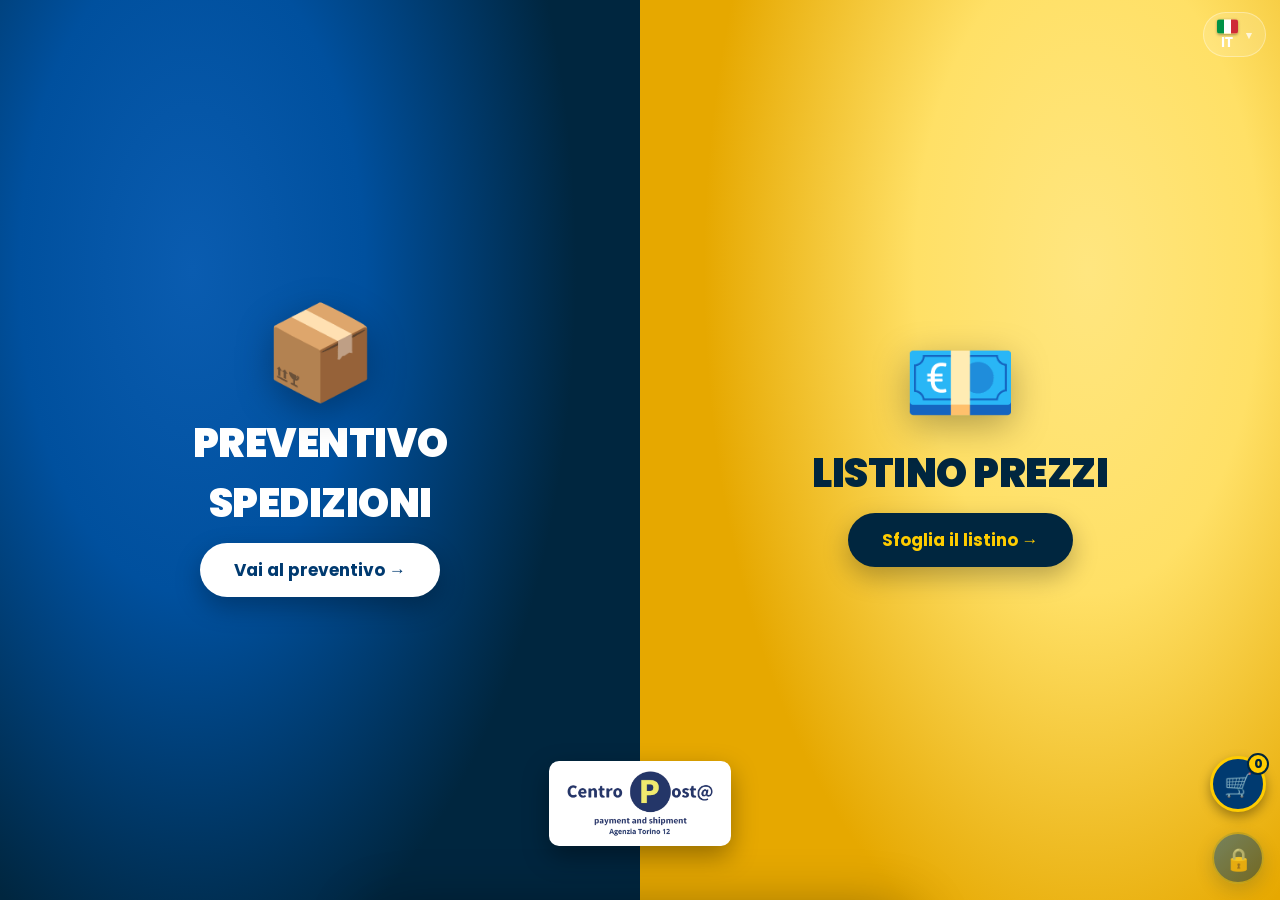
==== index.html @ 1e7feeb7 "Add files via upload" ====
<!DOCTYPE html>
<html lang="it">
<head>
<meta charset="UTF-8">
<meta name="cp-build" content="v54-popup-stampa-salva">
<meta name="viewport" content="width=device-width, initial-scale=1,viewport-fit=cover">
<link rel="preconnect" href="https://fonts.googleapis.com">
<link rel="preconnect" href="https://fonts.gstatic.com" crossorigin>
<link rel="preconnect" href="https://www.sandbox.paypal.com">
<link rel="dns-prefetch" href="https://www.sandbox.paypal.com">
<link rel="preconnect" href="https://cdnjs.cloudflare.com">
<link rel="dns-prefetch" href="https://cdnjs.cloudflare.com">
<link rel="icon" type="image/png" href="[data-uri]">
<link rel="apple-touch-icon" href="[data-uri]">
<link rel="manifest" href="data:application/manifest+json,%7B%22name%22%3A%20%22Preventivo%20Spedizione%20-%20Centro%20Post%40%22%2C%20%22short_name%22%3A%20%22Preventivo%22%2C%20%22start_url%22%3A%20%22.%22%2C%20%22display%22%3A%20%22standalone%22%2C%20%22background_color%22%3A%20%22%23003A70%22%2C%20%22theme_color%22%3A%20%22%23003A70%22%2C%20%22icons%22%3A%20%5B%7B%22src%22%3A%20%22data%3Aimage/png%3Bbase64%2CiVBORw0KGgoAAAANSUhEUgAAAgAAAAIACAYAAAD0eNT6AAANuklEQVR4nO3dPXYjxxmF4YYOF2HPDhw7m7UodKzDyIEXoMARj2KHXstkE3sHirwHOuDAImZAEuifqq/qPs8KupuHvC%2BqodFpoa7Pj8%2B9LwFgky9Pp96XwHV%2BMD0ZeCCdQOjGg2/F2APcRhQ04SEfxeAD7EMQHMJD3YvBB2hDEOzCQ9zC6AP0JQZW8%2BDuZfQBahIDd/GwbmH0AcYiBj7kAb3H8AOMTQi8yYP5ntEHmJMYuOBhnBl%2BgAxCYFkWAWD4AVKFh0DuzRt%2BAJYlNgTybtrwA3BNWAjk3KzhB%2BAWISEw/00afgDWmDwEfup9AYcy/gCsNfmGzFk3k//QAGhswtOA%2BU4AjD8Ae5twW%2BYpmgl/OAAUNMlpwBwnAMYfgFYm2ZyxK2aSHwIAgxr4NGDcEwDjD0BvA2/RmAEw8AMHYDKDbtJYRxeDPmQAQgz0SmCcEwDjD0B1A23VGAEw0AMFINwgm1U/AAZ5kADwfwNsV913FQM8PAD4UNHvBdQ8ATD%2BAMyi6KbVC4CiDwoAViu4bbUCoOADAoBdFNu4OgFQ7MEAwO4KbV2NACj0QADgUEU2r38AFHkQANBMge3rGwAFHgAAdNF5A/sFgPEHIF3HLewTAMYfAF502sT2AWD8AeBSh23s/yVAAKC5tgHg0z8AXNd4I9sFgPEHgPc13Mo2AWD8AeA2jTbz%2BAAw/gBwnwbb6UuAABDo2ADw6R8A1jl4Q48LAOMPANscuKXHBIDxB4B9HLSpvgMAAIH2DwCf/gFgXwds674BYPwB4Bg7b6xXAAAQaL8A8OkfAI6149buEwDGHwDa2GlzvQIAgEDbA8CnfwBoa4ft3RYAxh8A%2Bti4wV4BAECg9QHg0z8A9LVhi50AAECgdQHg0z8A1LByk50AAECg%2BwPAp38AqGXFNjsBAIBA9wWAT/8AUNOdG%2B0EAAAC3R4APv0DQG13bLUTAAAIdFsA%2BPQPAGO4cbOdAABAIAEAAIE%2BDgDH/wAwlhu22wkAAAR6PwB8%2BgeAMX2w4U4AACCQAACAQG8HgON/ABjbO1vuBAAAAgkAAAh0PQAc/wPAHN7YdCcAABBIAABAoB8DwPE/AMzlyrY7AQCAQAIAAAIJAAAIdBkA3v8DwJy%2B23gnAAAQSAAAQCABAACB/ggA7/[base64]//x796XwEaf/vXP3pdwk9//[base64]//tfQnADZwAAEAgAQAAgQQAAAQSAAAQSAAAQCABAACBBAAABBIAABBIAABAIAEAAIEEAAAEEgAAEEgAAEAgAQAAgQQAAAQSAAAQSAAAQCABAACBBAAABBIAABBIAABAIAEAAIEEAAAEEgAAEEgAAEAgAQAAgQQAAAQSAAAQSAAAQKCH3hcAF/763PsK9vP11PsKAN7kBIA6Zhr/ZXm5n9nuCZiGAKC/2Ydy5nsDhiUAoAURABQjAOgraRiT7hUoTwDQT%[base64]%2Bvp95X0F7iPQMlCQAACCQA6CvpE3HSvQLlCQD6SxjGhHsEhiIAqGHmgZz53oBhCQDqmG0ov57muydgGg%2B9LwAuGEyAJpwAAEAgAQAAgQQAAAQSAAAQSAAAQCABAACBBAAABBIAABBIAABAIAEAAIEEAAAEEgAAEEgAAEAgARDk9Mtj70sAivN3IocAAIBAAgAAAgmAMI73gLf4%2B5BFAABg/AMJgEB%2B0QEQAKFEAHDm70EmARDMLz3g70AuARDOLz/k8vufTQDgjwCEOf3y6PceAcALfxAgg99zzk7L58fn3hdBTc%2B/PfW%2BBGAHRp9rBAAABPIKAAACCQAACCQAACCQAACAQAIAAAIJAAAIJAAAIJAAAIBAD70vAPjmy9Nfel9CE58f/9P7EgD/EiCslzLY1QkKWEUAwLIY8zSiAQQAkzPsbCEUmJgAYGwGnp4EAgMTANRn5BmROKA4AUAdhp4EwoAiBAD9GHwQBHQjAGjH4MPHBAGNCACOY/BhO0HAQQQA%2BzP8sD8hwM4EAPsx/HA8IcBOBADbGX5oTwiwkf8bINsYf%2BjD7x4bCQDW8wcI%2BvI7yAYCAAACCQAACCQAWM%2BXkKAvv4NsIADYxh8g6MPvHhv5zwDZjy8kwfEMPzsRAOxPCMD%2BDD87EwAcRwjAdoafgwgA2hEE8DGDTyMCgH4EARh8uhEA1CEISGDwKUIAUJ8wYESGnuIEAGMTB/Rk5BmYAGBuAoEtDDwTEwCwLEIhjWEHAQCriYYajDmsIgCgipSgMNhQggAAgED%[base64]%2BLQAAyPBt850AAEAgAQAAgQQAAAQSAAAQ6I8A8EVAAJjbq613AgAAgQQAAAQSAAAQ6DIAfA8AAOb03cY7AQCAQAIAAAIJAAAI9GMA%[base64]%2BNm7w9hMAEQAAbe2wvV4BAECgfQLAKQAAtLHT5u53AiACAOBYO26tVwAAEGjfAHAKAADH2Hlj9z8BEAEAsK8DttUrAAAIdEwAOAUAgH0ctKnHnQCIAADY5sAtPfYVgAgAgHUO3lDfAQCAQMcHgFMAALhPg%2B1scwIgAgDgNo02s90rABEAAO9ruJVtvwMgAgDgusYb6UuAABCofQA4BQCASx22sc8JgAgAgBedNrHfKwARAEC6jlvY9zsAIgCAVJ03sP%2BXAEUAAGkKbF//AFiWEg8CAJoosnk1AmBZyjwQADhMoa2rEwDLUurBAMCuim1crQBYlnIPCAA2K7ht9QJgWUo%2BKABYpeimlbyoC58fn3tfAgDcrejwn9U8AXit%2BAMEgB8MsF31A2BZhniQALAsyzCbNUYALMswDxSAYANt1TAXesH3AgCoZKDhPxvnBOC1AR80AJMadJPGDIBlGfaBAzCRgbdo2Au/4JUAAC0NPPxn454AvDbBDwKAQUyyOVPcxAWnAQAcYZLhP5vjBOC1yX5AABQw4bZMd0MXnAYAsMWEw3823wnAaxP/4AA42OQbMvXNXXAaAMAtJh/%2Bs4ibvCAEALgmZPjPom72ghAAYFnihv8s8qYvCAGATKHDfxZ98xeEAECG8OE/8xC%2BJwQA5mT4L3gY7xEDAGMz%2Bm/yYG4hBADGYvg/5AHdSwwA1GT07%2BJhbSEGAPoy%2Bqt5cHsRAwBtGP1deIhHEQQA%2BzD4h/BQWxEEALcx%2BE14yD2JAiCdse/Gg69MIACjM/Bl/Q9J30rEwzvEqgAAAABJRU5ErkJggg%3D%3D%22%2C%20%22sizes%22%3A%20%22512x512%22%2C%20%22type%22%3A%20%22image/png%22%2C%20%22purpose%22%3A%20%22any%22%7D%5D%7D">
<meta name="theme-color" content="#003A70">
<meta name="mobile-web-app-capable" content="yes">
<meta name="apple-mobile-web-app-capable" content="yes">
<meta name="apple-mobile-web-app-status-bar-style" content="black-translucent">
<link href="https://fonts.googleapis.com/css2?family=Poppins:wght@400;600;700;800;900&family=Lato:ital,wght@0,400;0,700;0,900;1,400&display=swap" rel="stylesheet">
<title>Preventivo spedizione – Centro Post@ di Giuliani Enrico</title>
<style>
:root{--blu:#003A70;--blu2:#00509E;--blu-scuro:#00263F;--giallo:#FFCC00;--giallo2:#FFE066;--giallo-chiaro:#FFF9E0;--ok:#0f9d58;--bad:#d93025;--grigio:#f0f2f5;--testo:#1c2833;--ombra:0 8px 28px rgba(0,38,63,.10);--raggio:18px}
*{box-sizing:border-box;font-family:"Lato","Segoe UI",-apple-system,BlinkMacSystemFont,Roboto,Arial,sans-serif}
body{margin:0;background:var(--grigio);color:var(--testo);min-height:100vh}
body::before{content:"";position:fixed;inset:-25%;z-index:-1;background:
 radial-gradient(38% 42% at 18% 22%,rgba(0,80,158,.20),transparent 70%),
 radial-gradient(34% 38% at 82% 12%,rgba(255,204,0,.30),transparent 70%),
 radial-gradient(42% 46% at 78% 82%,rgba(0,58,112,.16),transparent 70%),
 radial-gradient(30% 34% at 12% 85%,rgba(255,224,102,.28),transparent 70%);
 filter:blur(60px);animation:aurora 26s ease-in-out infinite alternate}
@keyframes aurora{from{transform:translate(0,0) rotate(0deg) scale(1)}to{transform:translate(3%,2%) rotate(4deg) scale(1.06)}}
@media(prefers-reduced-motion:reduce){body::before{animation:none}}
header{background:linear-gradient(135deg,var(--blu2) 0%,var(--blu-scuro) 100%);color:#fff;padding:30px 20px 26px;text-align:center;position:relative;overflow:hidden;border-bottom:5px solid var(--giallo)}
header::after{content:"";position:absolute;bottom:-40px;right:-40px;width:180px;height:180px;background:rgba(255,204,0,.12);border-radius:50%}
header::before{content:"";position:absolute;top:-60px;left:-30px;width:150px;height:150px;background:rgba(255,255,255,.05);border-radius:50%}
header h1{margin:0;font-size:clamp(20px,5vw,30px);letter-spacing:-.5px;font-weight:900;position:relative;font-family:"Poppins","Lato",sans-serif}

header .sub{color:var(--giallo);font-weight:700;font-size:13.5px;margin-top:5px;position:relative}
header .addr{font-size:12px;color:#c9d9ea;margin-top:7px;position:relative}
/* ═══ Menu a tendina lingue con bandiere SVG ═══ */
.langbar:has(.langmenu.open){z-index:50}
.langdrop{position:relative}
.langdrop-btn{display:flex;align-items:center;gap:8px;background:rgba(255,255,255,.14);border:1.5px solid rgba(255,255,255,.35);border-radius:999px;padding:6px 13px;cursor:pointer;color:#fff;font:700 13px "Poppins","Lato",sans-serif;letter-spacing:.4px;transition:background .15s}
.langdrop-btn:hover,.langdrop-btn:focus-visible{background:rgba(255,255,255,.3);outline:none}
.langdrop-btn svg{width:21px;height:15px;border-radius:3px;box-shadow:0 1px 3px rgba(0,0,0,.35);display:block;flex:none}
.langdrop-btn b{font-weight:800}
.langdrop-caret{font-size:11px;opacity:.75;transition:transform .15s}
.langdrop-btn[aria-expanded="true"] .langdrop-caret{transform:rotate(180deg)}
.langmenu{position:fixed;display:none;min-width:180px;background:#fff;border-radius:14px;box-shadow:0 14px 34px rgba(0,0,0,.30);padding:6px;flex-direction:column;gap:2px;z-index:9999}
.langmenu.open{display:flex;animation:langPop .16s ease}
@keyframes langPop{from{opacity:0;transform:translateY(-6px)}to{opacity:1;transform:none}}
@media(prefers-reduced-motion:reduce){.langmenu.open{animation:none}}
.langopt{display:flex;align-items:center;gap:10px;width:100%;padding:9px 10px;border:none;background:transparent;border-radius:10px;cursor:pointer;text-align:left;transition:background .12s;font-family:"Lato",sans-serif}
.langopt:hover{background:var(--grigio)}
.langopt svg{width:21px;height:15px;border-radius:3px;box-shadow:0 1px 3px rgba(0,0,0,.2);display:block;flex:none}
.langopt b{font:800 12px "Poppins","Lato",sans-serif;color:var(--blu);width:22px}
.langopt span{flex:1;font-size:13px;font-weight:600;color:#5a7a99}
.langopt.on{background:var(--giallo-chiaro);box-shadow:inset 0 0 0 1.5px var(--giallo)}
/* ═══ Intro animata: sipario (logo HD, tempi lunghi) ═══ */
#introOverlay{position:fixed;inset:0;z-index:100000;pointer-events:none}
#introOverlay .sipario{position:absolute;top:0;bottom:0;width:50.5%}
#introOverlay .sx{left:0;background:linear-gradient(135deg,var(--blu2),var(--blu-scuro));animation:sipSx 1.3s cubic-bezier(.72,0,.18,1) 1.8s forwards}
#introOverlay .dx{right:0;background:linear-gradient(225deg,var(--giallo2),var(--giallo));animation:sipDx 1.3s cubic-bezier(.72,0,.18,1) 1.8s forwards}
@keyframes sipSx{to{transform:translateX(-103%)}}
@keyframes sipDx{to{transform:translateX(103%)}}
#introOverlay .sipario-logo{position:absolute;top:50%;left:50%;width:min(400px,76vw);height:auto;background:#fff;border-radius:20px;padding:16px 22px;box-shadow:0 18px 50px rgba(0,0,0,.45);opacity:0;animation:sipLogo 3s cubic-bezier(.2,.7,.3,1) .05s forwards}
@keyframes sipLogo{
  0%{opacity:0;transform:translate(-50%,-47%) scale(.88)}
  14%{opacity:1;transform:translate(-50%,-50%) scale(1)}
  60%{opacity:1;transform:translate(-50%,-50%) scale(1)}
  100%{opacity:0;transform:translate(-50%,-59%) scale(.94)}
}
#introOverlay.sipario-fine{opacity:0;transition:opacity .01s linear 3.15s}
.wrap{max-width:880px;margin:20px auto;padding:0 14px}
.card{position:relative;background:rgba(255,255,255,.82);backdrop-filter:blur(18px);-webkit-backdrop-filter:blur(18px);border-radius:var(--raggio);padding:22px;margin-bottom:18px;box-shadow:var(--ombra);border:1px solid rgba(255,255,255,.7);animation:fadeUp .45s cubic-bezier(.2,.8,.3,1) both;transition:transform .2s ease,box-shadow .2s ease}
.card:hover{transform:translateY(-2px);box-shadow:0 14px 36px rgba(0,38,63,.14)}
.card:has(.suggbox:not(.hidden)),.card.sugg-on{z-index:60}
.card:hover:not(:has(.suggbox:not(.hidden))):not(.sugg-on){z-index:2}
@keyframes fadeUp{from{opacity:0;transform:translateY(10px)}to{opacity:1;transform:none}}
h2{font-size:19px;color:var(--blu);margin:0 0 16px;font-weight:800;display:flex;align-items:center;gap:10px;letter-spacing:-.2px;font-family:"Poppins","Lato",sans-serif}
h2::before{content:"";width:12px;height:24px;background:linear-gradient(160deg,var(--giallo2) 0%,var(--giallo) 55%,#f5b800 100%);border-radius:7px;flex:none;box-shadow:0 3px 8px rgba(245,184,0,.45)}
.step{font-size:11px;color:#8aa0b8;font-weight:800;text-transform:uppercase;letter-spacing:1px;margin-bottom:6px}
.mode{display:flex;gap:10px;background:var(--grigio);padding:6px;border-radius:16px}
.mode button{flex:1;padding:14px 8px;border:none;border-radius:12px;background:transparent;font-size:15px;font-weight:700;cursor:pointer;font-family:"Poppins","Lato",sans-serif;color:#5a7a99;transition:all .2s ease}
.mode button small{font-weight:500;font-size:11px;color:inherit;opacity:.75}
.mode button.on{background:#fff;color:var(--blu);box-shadow:0 3px 10px rgba(0,38,63,.14);transform:translateY(-1px)}
.mode button:not(.on):hover{color:var(--blu)}
label.lbl{font-size:12.5px;font-weight:700;display:block;margin-bottom:5px;color:#486a8a}
select,input[type=text],input[type=tel],input[type=email],input[type=number],textarea{width:100%;padding:12px 14px;border:1.5px solid #d4e0ec;border-radius:12px;font-size:16px;background:#fbfdff;transition:border .15s ease,box-shadow .15s ease;color:var(--testo)}
select:focus,input:focus,textarea:focus{outline:none;border-color:var(--blu2);box-shadow:0 0 0 4px rgba(0,80,158,.12);background:#fff}
.field{margin-bottom:14px}
table{border-collapse:separate;border-spacing:0;width:100%;font-size:13px;margin-top:10px;border-radius:12px;overflow:hidden;border:1px solid #e3ebf3}
th{background:var(--blu);color:#fff;padding:9px 6px;font-size:11.5px;font-weight:700;letter-spacing:.3px;font-family:"Poppins","Lato",sans-serif}
td{border-bottom:1px solid #eef3f8;padding:6px;text-align:center;background:#fff}
tr:nth-child(even) td{background:#f8fbfe}
tr:last-child td{border-bottom:none}
td input,td select{width:70px;padding:7px;border:1.5px solid #d4e0ec;border-radius:9px;text-align:center;font-size:13px;background:var(--giallo-chiaro)}
td input:focus,td select:focus{border-color:var(--blu2);box-shadow:0 0 0 3px rgba(0,80,158,.10)}
td.selc select{width:auto;background:#fff}
.addrow{background:linear-gradient(135deg,var(--blu2),var(--blu));color:#fff;border:none;padding:11px 20px;border-radius:999px;cursor:pointer;font-size:14px;font-weight:700;font-family:"Poppins","Lato",sans-serif;margin-top:12px;box-shadow:0 4px 12px rgba(0,58,112,.25);transition:transform .15s ease,box-shadow .15s ease}
.addrow:hover{transform:translateY(-2px);box-shadow:0 7px 16px rgba(0,58,112,.3)}
.num{font-variant-numeric:tabular-nums;white-space:nowrap}
.pricebox{background:linear-gradient(135deg,var(--blu2) 0%,var(--blu-scuro) 100%);color:#fff;border-radius:22px;padding:30px 22px 26px;text-align:center;margin-top:8px;position:relative;overflow:hidden;box-shadow:0 20px 55px rgba(0,58,112,.45),0 0 0 3px var(--giallo),0 0 34px rgba(255,204,0,.35)}
.pricebox::before{content:"";position:absolute;top:-50%;left:-15%;width:70%;height:200%;background:linear-gradient(105deg,transparent 40%,rgba(255,255,255,.08) 50%,transparent 60%)}
.pricebox .prezzo{font-size:clamp(42px,11vw,64px);font-weight:800;font-family:"Poppins","Lato",sans-serif;color:var(--giallo);text-shadow:0 4px 18px rgba(0,0,0,.35);position:relative;letter-spacing:-1px;line-height:1.05;transition:transform .2s ease}
.pricebox .iva{font-size:13px;color:#c9d9ea;margin-top:8px;position:relative}
.ivatag{display:inline-block;background:rgba(255,204,0,.16);border:1px solid rgba(255,204,0,.5);color:var(--giallo);font-size:12px;font-weight:700;font-family:"Poppins","Lato",sans-serif;padding:4px 14px;border-radius:999px;margin-bottom:10px;letter-spacing:.3px}
.pricebox>div:first-child{font-size:13px;color:#c9d9ea;position:relative}
.warn{background:#fdecea;color:var(--bad);font-weight:700;padding:13px 15px;border-radius:12px;margin-top:10px;font-size:14px;border-left:5px solid var(--bad)}
.note{font-size:12.5px;color:#7d93a9;margin-top:10px;line-height:1.6}
.grid2{display:grid;grid-template-columns:1fr 1fr;gap:12px}
.grid31{display:grid;grid-template-columns:2.4fr 1fr 1.2fr;gap:12px}
@media(max-width:600px){.grid31{grid-template-columns:1.4fr .8fr 1fr}}
.picktoggle{display:flex;gap:8px;background:var(--grigio);padding:5px;border-radius:14px}
.picktoggle button{flex:1;border:none;background:transparent;padding:11px 8px;border-radius:10px;font-size:13.5px;font-weight:700;cursor:pointer;color:#5a7a99;font-family:"Poppins","Lato",sans-serif;transition:all .2s}
.picktoggle button.on{background:#fff;color:var(--blu);box-shadow:0 3px 10px rgba(0,38,63,.14)}
.pickinfo{background:#eef4fb;border-left:4px solid var(--blu2);border-radius:10px;padding:10px 14px;font-size:13px;margin-top:4px;line-height:1.55}
.formsec{font-size:12px;font-weight:800;color:var(--blu);text-transform:uppercase;letter-spacing:.6px;margin:16px 0 10px;display:flex;align-items:center;gap:7px}
.formsec:first-of-type{margin-top:2px}
.formsec::before{content:"";width:9px;height:9px;border-radius:50%;background:var(--giallo);box-shadow:0 2px 5px rgba(245,184,0,.5)}
.send{display:flex;gap:10px;flex-wrap:wrap;margin-top:16px}
.send a,.send button{flex:1;min-width:200px;text-align:center;text-decoration:none;padding:16px;border-radius:999px;font-size:16px;font-weight:700;font-family:"Poppins","Lato",sans-serif;cursor:pointer;border:none;transition:transform .18s ease,box-shadow .18s ease;position:relative;overflow:hidden}
.send a:hover,.send button:hover{transform:translateY(-3px) scale(1.01)}
.send a::after{content:"";position:absolute;top:0;left:-80%;width:50%;height:100%;background:linear-gradient(105deg,transparent,rgba(255,255,255,.45),transparent);transform:skewX(-20deg);transition:left .5s ease}
.send a:hover::after{left:130%}
.btn-wa{background:linear-gradient(135deg,#2ee06f,#1eb356);color:#fff;box-shadow:0 5px 14px rgba(30,179,86,.35)}
.btn-mail{background:linear-gradient(135deg,var(--giallo2),var(--giallo));color:var(--blu-scuro);box-shadow:0 5px 14px rgba(255,204,0,.4)}

footer{font-size:11.5px;color:#8aa0b8;padding:14px 4px 34px;text-align:center;line-height:1.7}
.hidden{display:none}
.detect{margin-top:10px;padding:12px 15px;border-radius:12px;font-size:14px;font-weight:700;display:flex;align-items:center;gap:8px}
.detect.ok{background:#e6f6ee;color:var(--ok);border-left:5px solid var(--ok)}
.detect.warnb{background:#fdecea;color:var(--bad);border-left:5px solid var(--bad)}
.sugg{position:relative}
.suggbox{position:absolute;top:calc(100% + 4px);left:0;right:0;z-index:50;background:#fff;border:1.5px solid #d4e0ec;border-radius:14px;box-shadow:0 14px 34px rgba(0,38,63,.18);max-height:280px;overflow-y:auto;text-align:left;overflow-x:hidden}
.suggbox button{display:block;width:100%;padding:11px 16px;border:none;background:#fff;text-align:left;font-size:14.5px;cursor:pointer;border-bottom:1px solid #f0f4f8;color:var(--testo)}
.suggbox button:last-child{border-bottom:none}
.suggbox button:hover,.suggbox button.active{background:var(--giallo-chiaro)}
.suggbox .z{float:right;font-size:11.5px;color:#7d93a9;font-weight:700}
.suggbox .hl{color:var(--blu2);font-weight:800}
#tbNaz,#tbInt{overflow-x:auto;-webkit-overflow-scrolling:touch}
#tbNaz table,#tbInt table{min-width:560px}
input,select,textarea{font-size:16px}
.sticky-lab{font-size:11px;color:#7d93a9;font-weight:700;line-height:1.15;flex:none}
.sticky-lab b{font-size:21px;color:var(--blu);font-weight:800;letter-spacing:-.3px;font-family:"Poppins","Lato",sans-serif}
.sticky-wa{flex:1;text-align:center;text-decoration:none;background:linear-gradient(135deg,#2ee06f,#17a74c);color:#fff;font-weight:700;font-size:15px;font-family:"Poppins","Lato",sans-serif;padding:14px 10px;border-radius:999px;box-shadow:0 6px 16px rgba(23,167,76,.4)}
@media(max-width:600px){
  .grid2{grid-template-columns:1fr}
  header h1{font-size:18px}
  .wrap{margin:12px auto;padding:0 10px}
  .card{padding:16px 13px;border-radius:15px}
  h2{font-size:15.5px}
  .mode button{font-size:13.5px;padding:12px 6px}
  .pricebox{padding:20px 12px}
  .pricebox .prezzo{font-size:36px}
  .send a,.send button{min-width:100%;padding:16px;font-size:16.5px}
  table{font-size:12px}
  th,td{padding:6px 4px}
  td input,td select{width:58px;font-size:12px;padding:6px 3px}
}

.wstep{display:none}
.wstep.on{display:block;animation:fadeUp .4s ease both}
.wizbar{position:sticky;top:0;z-index:40;display:flex;gap:6px;background:rgba(255,255,255,.94);backdrop-filter:blur(14px);-webkit-backdrop-filter:blur(14px);padding:10px 12px;box-shadow:0 2px 10px rgba(0,38,63,.10)}
.wiz-item{flex:1;display:flex;align-items:center;justify-content:center;gap:6px;padding:8px 2px;border-radius:12px;font-size:11.5px;font-weight:700;color:#8aa0b8;cursor:pointer;font-family:"Poppins","Lato",sans-serif;border:1.5px solid transparent;transition:all .2s}
.wiz-item em{font-style:normal}
.wiz-item span{width:20px;height:20px;border-radius:50%;background:#e3ebf3;color:#8aa0b8;display:inline-flex;align-items:center;justify-content:center;font-size:10.5px;flex:none}
.wiz-item.cur{color:var(--blu);border-color:var(--giallo);background:#fff}
.wiz-item.cur span{background:var(--giallo);color:var(--blu-scuro);font-weight:900}
.wiz-item.done{color:var(--ok)}
.wiz-item.done span{background:var(--ok);color:#fff}
.wiznav{display:flex;justify-content:space-between;gap:10px;margin-top:18px}
.wiznav button{border:none;border-radius:999px;padding:13px 26px;font-size:15px;font-weight:800;cursor:pointer;font-family:"Poppins","Lato",sans-serif;transition:transform .18s ease,box-shadow .18s ease}
.wiznav button:hover{transform:translateY(-2px)}
.wnext{background:linear-gradient(135deg,var(--giallo2),var(--giallo));color:var(--blu-scuro);box-shadow:0 5px 14px rgba(255,204,0,.4);margin-left:auto}
.wback{background:#fff;color:var(--blu);border:2px solid var(--blu)!important}
.s4price{background:#eef4fb;border-left:4px solid var(--blu2);border-radius:10px;padding:10px 14px;font-size:14px;margin-bottom:14px}
.s4price b{color:var(--blu);font-size:19px;font-family:"Poppins","Lato",sans-serif}
#wizToast{position:fixed;left:50%;transform:translateX(-50%);bottom:96px;z-index:120;background:var(--bad);color:#fff;padding:12px 24px;border-radius:999px;font-size:14px;font-weight:700;box-shadow:0 8px 24px rgba(0,0,0,.3);display:none;max-width:92%;text-align:center}
@media(min-width:761px){#wizToast{bottom:30px}}
@media(max-width:480px){.wiz-item em{display:none}.wiz-item span{width:24px;height:24px;font-size:11.5px}}
@media print{.wstep{display:none!important}.wizbar,.wiznav,#wizToast,.s4price{display:none!important}}
@page{size:A4;margin:8mm}
#invoice{display:none}
@media print{
  body::before{display:none!important}
  body::after{display:none!important}
  header,.wrap .card,footer,.wizbar,.wiznav,.suggbox,#wizToast,.no-print{display:none!important}
  html,body{background:#fff!important}
  .wrap{margin:0;padding:0;max-width:none}
  #invoice *{color:#000!important}
  #invoice{display:flex;flex-direction:column;justify-content:space-between;color:#000;font-family:"Lato",Arial,sans-serif;font-size:10.5px;line-height:1.35;min-height:272mm;max-height:276mm}
  .inv-head{display:flex;justify-content:space-between;align-items:center;text-align:left;border-bottom:2px solid #000;padding-bottom:2px;margin-bottom:2px;gap:5mm}
  .inv-logo{height:21mm}
  .inv-headtxt{text-align:right}
  .inv-brand{font-size:19px;font-weight:900;letter-spacing:.5px}
  .inv-sub{font-size:10.5px;margin-top:2px}
  .inv-title{text-align:center;font-size:12px;font-weight:900;letter-spacing:2px;margin:2px 0 2px}
  .inv-meta{display:flex;justify-content:space-between;font-size:9px;margin-bottom:2px}
  .inv-block{margin:2px 0 0;font-size:9px}
  .inv-table{width:100%;border-collapse:collapse;font-size:9px;margin-top:1px}
  .inv-table th,.inv-table td{border:1px solid #000;padding:1.5px 4px;text-align:center}
  .inv-table th{background:#fff;color:#000;font-weight:800}
  .inv-totals{width:58mm;margin:4px 0 0 auto;border-collapse:collapse;font-size:9px}
  .inv-totals td{border:1px solid #000;padding:2px 6px}
  .inv-totals td:last-child{text-align:right;white-space:nowrap}
  .inv-grand td{font-weight:900;font-size:11px;background:#fff;border-top:2px solid #000}
  .inv-client{width:100%;border-collapse:collapse;font-size:8.5px;margin-top:0;page-break-inside:avoid}
  .inv-client td{border:1px solid #000;padding:1.5px 6px}
  .inv-cond{font-size:7px;margin-top:4px;border-top:1px solid #000;padding-top:2px;line-height:1.25}
  .inv-sign{display:flex;justify-content:space-between;gap:30mm;margin-top:0;page-break-inside:avoid}
  #invoice>*{page-break-inside:avoid}
  .inv-signbox{text-align:center;font-size:10.5px;font-weight:700}
  .inv-line{width:60mm;border-bottom:1px solid #000;margin-top:6mm}
}


.switch{position:relative;display:inline-block;width:46px;height:26px}
.switch input{opacity:0;width:0;height:0;position:absolute}
.switch .sl{position:absolute;inset:0;background:#cfd9e4;border-radius:999px;transition:background .2s;cursor:pointer}
.switch .sl::before{content:"";position:absolute;width:20px;height:20px;left:3px;top:3px;background:#fff;border-radius:50%;transition:transform .2s;box-shadow:0 1px 3px rgba(0,0,0,.35)}
.switch input:checked+.sl{background:var(--ok)}
.switch input:checked+.sl::before{transform:translateX(20px)}
.delrow{background:#fdecea;border:1px solid #f5c6c0;color:var(--bad);border-radius:8px;width:32px;height:32px;cursor:pointer;font-size:14px;line-height:1}
.delrow:hover{background:var(--bad);color:#fff}
th.delc{width:38px}
td.delc{padding:4px 2px}
@media(max-width:640px){
  #tbNaz,#tbInt{overflow:visible}
  #tbNaz table,#tbInt table{min-width:0;border:none}
  #tbNaz thead,#tbInt thead{display:none}
  #tbNaz tbody tr,#tbInt tbody tr{display:block;border:1.5px solid #d4e0ec;border-radius:16px;margin-bottom:12px;padding:8px 12px 12px;background:#fff;box-shadow:0 3px 10px rgba(0,38,63,.06)}
  #tbNaz tbody td,#tbInt tbody td{display:flex;align-items:center;justify-content:space-between;gap:12px;border:none;background:transparent!important;padding:6px 0;text-align:right}
  #tbNaz tbody td::before,#tbInt tbody td::before{content:attr(data-l);font-size:11px;font-weight:700;color:#486a8a;text-align:left;flex:none}
  #tbNaz td.cnum,#tbInt td.cnum{justify-content:flex-start;border-bottom:1.5px solid #eef3f8;margin-bottom:2px;padding-bottom:6px}
  #tbNaz td.cnum::before,#tbInt td.cnum::before{display:none}
  #tbNaz td.cnum b,#tbInt td.cnum b{font-size:14px;color:var(--blu)}
  #tbNaz td input,#tbInt td input{width:110px;padding:9px;font-size:15px}
  #tbNaz td.delc,#tbInt td.delc{justify-content:flex-end}
  #tbNaz td.delc::before,#tbInt td.delc::before{display:none}
}

.langbar{position:absolute;top:12px;right:14px;display:flex;gap:5px;z-index:5}
header{position:relative}
.langbtn{background:rgba(255,255,255,.14);border:1.5px solid transparent;border-radius:9px;font-size:16px;padding:4px 6px;cursor:pointer;line-height:1;transition:all .15s}
.langbtn:hover{background:rgba(255,255,255,.3)}
.langbtn.on{border-color:var(--giallo);background:rgba(255,255,255,.32);box-shadow:0 2px 6px rgba(0,0,0,.25)}
@media(max-width:480px){.langbar{top:8px;right:8px}.langbtn{font-size:13px;padding:3px 5px}}

/* ═══ HOME divisa (pagina unica) ═══ */
#pagina-home .home-logo{position:fixed;top:14px;left:50%;transform:translateX(-50%);z-index:30;background:#fff;border-radius:16px;padding:9px 18px;box-shadow:0 8px 26px rgba(0,0,0,.28);animation:homeLogoIn .5s .2s both;}
@keyframes homeLogoIn{from{opacity:0;transform:translate(-50%,-10px)}to{opacity:1;transform:translate(-50%,0)}}
#pagina-home .home-logo img{display:block;width:min(300px,46vw);height:auto;}
@media(max-width:640px){#pagina-home .home-logo{padding:6px 12px;top:8px}#pagina-home .home-logo img{width:128px}#pagina-home .home-half:first-of-type .home-inner{padding-top:110px}}
#pagina-home{display:flex;height:100vh;width:100%;overflow:hidden}
.home-half{flex:1;display:flex;align-items:center;justify-content:center;text-decoration:none;position:relative;overflow:hidden;transition:flex .35s cubic-bezier(.2,.7,.3,1);cursor:pointer}
.home-bg{position:absolute;inset:0;transition:transform .5s ease}
.home-half.blu .home-bg{background:radial-gradient(60% 80% at 30% 30%,#0a5cb0 0%,var(--blu2) 45%,var(--blu-scuro) 100%)}
.home-half.giallo .home-bg{background:radial-gradient(60% 80% at 70% 30%,#ffe680 0%,var(--giallo2) 45%,#e6a800 100%)}
.home-half:hover .home-bg{transform:scale(1.06)}
.home-half:hover{flex:1.25}
.home-inner{position:relative;text-align:center;color:#fff;padding:30px;max-width:420px;transition:transform .35s ease}
.home-half.giallo .home-inner{color:var(--blu-scuro)}
.home-half:hover .home-inner{transform:translateY(-8px)}
.home-ico{font-size:clamp(56px,9vw,92px);line-height:1;filter:drop-shadow(0 10px 18px rgba(0,0,0,.3))}
.home-half h2{font-size:clamp(24px,3.6vw,40px);font-weight:900;letter-spacing:-.5px;margin:18px 0 10px;color:inherit;display:block;justify-content:center}
.home-half h2::before{content:none}
.home-desc{font-size:clamp(14px,1.6vw,18px);opacity:.92;line-height:1.5;margin:0 0 26px;font-weight:400}
.home-cta{display:inline-block;font-family:"Poppins",sans-serif;font-weight:700;font-size:clamp(14px,1.5vw,17px);padding:14px 34px;border-radius:999px;background:#fff;color:var(--blu);box-shadow:0 10px 26px rgba(0,0,0,.28);transition:transform .2s}
.home-half.giallo .home-cta{background:var(--blu-scuro);color:var(--giallo)}
.home-half:hover .home-cta{transform:scale(1.06)}
.home-brandtag{position:absolute;top:0;left:0;right:0;text-align:center;padding:16px;font-family:"Poppins",sans-serif;font-weight:800;font-size:13px;letter-spacing:3px;z-index:5}
.home-half.blu .home-brandtag{color:rgba(255,255,255,.55)}
.home-half.giallo .home-brandtag{color:rgba(0,38,63,.45)}
@media(max-width:700px){#pagina-home{flex-direction:column}.home-half:hover{flex:1}.home-half:hover .home-bg{transform:none}}
@media print{#pagina-home,#pagina-listino{display:none!important}}
/* ═══ Listino (pagina unica) ═══ */
#pagina-listino{display:none;min-height:100vh;background:var(--grigio)}
#pagina-listino .wrap{max-width:1000px}
#pagina-listino td.zone{text-align:left;font-weight:700;color:var(--blu)}
.list-badge{display:inline-block;background:var(--giallo-chiaro);border:1px solid rgba(255,204,0,.6);color:var(--blu-scuro);font-size:12px;font-weight:700;padding:5px 14px;border-radius:999px;margin-bottom:12px}
.back{display:inline-block;font-family:"Poppins",sans-serif;font-weight:700;font-size:14px;color:var(--blu2);text-decoration:none;cursor:pointer}
a.back:hover{text-decoration:underline}

/* ═══ Catalogo servizi (scopato) ═══ */
#pagina-listino{--blue:#003A70; --blue2:#00509E; --ink:#1c2333; --muted:#5c6575;
    --bg:#f4f6fb; --card:#ffffff; --line:#e3e8f2; --accent:#FFCC00;}
#pagina-listino *{margin:0; padding:0; box-sizing:border-box;}
#pagina-listino{font-family:"Segoe UI", system-ui, -apple-system, Arial, sans-serif;
         background:var(--bg); color:var(--ink); line-height:1.45;}
#pagina-listino header{background:linear-gradient(135deg,var(--blue),var(--blue2)); color:#fff;
           padding:42px 20px 90px; text-align:center;}
#pagina-listino header h1{font-size:clamp(1.5rem,4vw,2.3rem); letter-spacing:.5px;}
#pagina-listino header p{opacity:.9; margin-top:8px; max-width:640px; margin-inline:auto;}
#pagina-listino .wrap{max-width:1150px; margin:0 auto; padding:0 18px;}
#pagina-listino .toolbar{position:sticky; top:0; z-index:50; background:rgba(244,246,251,.95);
              backdrop-filter:blur(6px); border-bottom:1px solid var(--line);
              margin:-52px auto 18px; border-radius:14px; padding:10px 14px 8px;
              box-shadow:0 8px 24px rgba(0,30,90,.12); max-width:1150px; width:calc(100% - 36px);}
#pagina-listino .search-row{display:flex; gap:10px; flex-wrap:wrap;}
#pagina-listino #q{flex:1 1 240px; padding:12px 16px; border:1px solid var(--line); border-radius:10px;
        font-size:1rem; outline:none;}
#pagina-listino #q:focus{border-color:var(--blue); box-shadow:0 0 0 3px rgba(0,51,153,.15);}
#pagina-listino .chips{display:flex; flex-wrap:wrap; gap:8px; margin-top:12px;}
/* FIX: categorie in riga singola scrollabile — la sticky bar resta compatta */
/* ═══ Menu a tendina filtri (icona funnel) ═══ */
#pagina-listino .filterbar{display:flex; gap:10px; align-items:stretch;}
#pagina-listino .search-row{flex:1; min-width:0; margin-bottom:0!important;}
#pagina-listino .filterdrop{position:relative; flex:none;}
#pagina-listino .filterbtn{position:relative; width:46px; height:46px; border-radius:14px; border:1.5px solid #d4e0ec; background:#fff; color:var(--blu); cursor:pointer; display:flex; align-items:center; justify-content:center; box-shadow:0 3px 10px rgba(0,38,63,.10); transition:border .15s ease, transform .15s ease, box-shadow .15s ease;}
#pagina-listino .filterbtn:hover{border-color:var(--blu2); transform:translateY(-1px); box-shadow:0 6px 14px rgba(0,58,112,.18);}
#pagina-listino .filterbtn[aria-expanded="true"]{border-color:var(--blu2); background:var(--giallo-chiaro);}
#pagina-listino .fdot{position:absolute; top:7px; right:7px; width:11px; height:11px; border-radius:50%; background:var(--giallo); border:2px solid #fff; box-shadow:0 0 0 1.5px #f5b800;}
#pagina-listino .filterpanel{display:none; position:absolute; top:calc(100% + 10px); right:0; width:min(320px, calc(100vw - 28px)); background:#fff; border-radius:16px; box-shadow:0 16px 40px rgba(0,38,63,.22); border:1px solid #e3ebf3; padding:12px; z-index:100;}
#pagina-listino .filterpanel.open{display:block; animation:filterPop .16s ease;}
#pagina-listino .filterpanel-title{display:flex; align-items:center; gap:8px; font:800 12px "Poppins","Lato",sans-serif; color:var(--blu); text-transform:uppercase; letter-spacing:.6px; padding:2px 4px 10px; border-bottom:1px solid #eef3f8; margin-bottom:8px;}
#pagina-listino .filterpanel .chips{display:flex; flex-direction:column; flex-wrap:nowrap; gap:4px; margin-top:0; max-height:min(60vh, 420px); overflow-y:auto; scrollbar-width:thin;}
#pagina-listino .filterpanel .chips::-webkit-scrollbar{width:4px;}
#pagina-listino .filterpanel .chips::-webkit-scrollbar-thumb{background:#c3d2e0; border-radius:4px;}
#pagina-listino .filterpanel .chip{display:flex; align-items:center; gap:10px; width:100%; padding:10px 12px; border-radius:12px; border:1.5px solid transparent; background:transparent; text-align:left; white-space:normal; line-height:1.25; transition:background .12s ease, border-color .12s ease;}
#pagina-listino .filterpanel .chip::before{content:""; width:14px; height:14px; border-radius:50%; border:2px solid #c3d2e0; flex:none; transition:all .15s ease;}
#pagina-listino .filterpanel .chip:hover{background:var(--grigio);}
#pagina-listino .filterpanel .chip.active{background:linear-gradient(135deg,var(--blu2),var(--blu-scuro)); border-color:var(--blu-scuro); color:#fff; font-weight:800; box-shadow:0 4px 12px rgba(0,38,63,.30);}
#pagina-listino .filterpanel .chip.active::before{border-color:#fff; background:radial-gradient(circle, var(--giallo) 0 4.5px, transparent 5.5px);}
#pagina-listino .filterpanel .chip.active:hover{background:linear-gradient(135deg,var(--blu2),var(--blu-scuro));}
@keyframes filterPop{from{opacity:0; transform:translateY(-6px)}to{opacity:1; transform:none}}
@media(prefers-reduced-motion:reduce){#pagina-listino .filterpanel.open{animation:none}}
#pagina-listino .chip{border:1px solid var(--line); background:#fff; color:var(--muted);
          padding:7px 14px; border-radius:999px; cursor:pointer; font-size:.85rem; transition:.15s;}
#pagina-listino .chip:hover{border-color:var(--blue); color:var(--blue);}
#pagina-listino .chip.active{background:var(--blue); border-color:var(--blue); color:#fff;}
#pagina-listino .chip.sub{font-size:.78rem; padding:5px 12px;}
#pagina-listino .group{margin-bottom:44px; scroll-margin-top:150px;}
#pagina-listino .group-head{display:flex; align-items:baseline; gap:12px; margin-bottom:4px;}
#pagina-listino .group-head h3{font-size:1.25rem; color:var(--blue);}
#pagina-listino .count{color:var(--muted); font-size:.85rem;}
#pagina-listino .grid{display:grid; grid-template-columns:repeat(auto-fill,minmax(255px,1fr)); gap:14px; margin-top:14px;}
#pagina-listino .card{background:var(--card); border:1px solid var(--line); border-radius:12px;
          padding:16px; display:flex; flex-direction:column; gap:8px; transition:.15s;}
#pagina-listino .card:hover{box-shadow:0 6px 18px rgba(0,30,90,.10); transform:translateY(-2px);}
#pagina-listino .tag{align-self:flex-start; font-size:.7rem; text-transform:uppercase; letter-spacing:.4px;
         background:#eef2ff; color:var(--blue); padding:3px 9px; border-radius:999px;}
#pagina-listino .card h4{font-size:1rem;}
#pagina-listino .card p{color:var(--muted); font-size:.87rem; flex:1;}
#pagina-listino .price{font-weight:700; color:var(--blue); font-size:1.1rem;}
#pagina-listino .price.ask{color:var(--muted); font-size:.9rem; font-weight:600;}
#pagina-listino .hidden{display:none !important;}
#pagina-listino #empty{text-align:center; color:var(--muted); padding:50px 0; display:none;}
#pagina-listino footer{background:var(--blue); color:#fff; text-align:center; padding:26px 16px; margin-top:40px;}
#pagina-listino footer small{opacity:.8;}
@media (max-width:600px) {#pagina-listino .grid{grid-template-columns:1fr 1fr;}}
#pagina-listino .card h4{font-size:.9rem;}
#pagina-listino .card{backdrop-filter:none;-webkit-backdrop-filter:none;animation:none;box-shadow:none;transform:none}
#pagina-listono{}


/* ═══ INTRO TABELLONE PARTENZE — unica modifica al file test 3 ═══ */
#introOverlay{background:#041e38}
#introOverlay::before{content:"";position:absolute;inset:14%;border:2px solid rgba(255,204,0,.5)}
#introOverlay::after{content:"";position:absolute;inset:calc(14% + 6px);border:1px solid rgba(255,204,0,.25)}
#introOverlay .sx,#introOverlay .dx{display:none!important}
#introOverlay .sipario-logo{display:none!important}
.sol-board{position:absolute;top:44%;left:50%;transform:translate(-50%,-50%);text-align:center;width:90vw}
.sol-l1{font:700 clamp(24px,6.5vw,54px) 'Poppins',sans-serif;color:#FFCC00;letter-spacing:6px;display:flex;justify-content:center;flex-wrap:wrap}
.sol-l1 span{display:inline-block;opacity:0;transform:rotateX(90deg);animation:solFlip .35s cubic-bezier(.2,1,.3,1.1) both;
 text-shadow:0 2px 0 rgba(0,0,0,.4)}
@keyframes solFlip{to{opacity:1;transform:rotateX(0)}}
.sol-l2{margin-top:18px;font:500 14px 'Lato',sans-serif;color:#c9a84c;letter-spacing:4px;text-transform:uppercase;opacity:0;
 animation:solFade2 .35s ease 1.0s both}
@keyframes solFade2{to{opacity:1}}
.sol-logo{position:absolute;bottom:7%;left:50%;transform:translateX(-50%);background:#fff;padding:8px 16px;border-radius:10px;
 box-shadow:0 10px 26px rgba(0,0,0,.35);opacity:0;animation:solFade2 .4s ease 1.35s both;z-index:4}
.sol-logo img{display:block;width:150px;max-width:34vw;height:auto}
@media(max-width:480px){.sol-logo img{width:110px}}
#introOverlay{animation:solOut2 .35s ease 2.1s both}
@keyframes solOut2{to{opacity:0}}
@media(prefers-reduced-motion:reduce){#introOverlay{animation:none!important}}


/* ═══ LOGO HOME IN BASSO AL CENTRO (come intro) ═══ */
#pagina-home{position:relative}
#pagina-home .home-logo{position:absolute!important;top:auto!important;bottom:6%!important;
 box-shadow:0 10px 26px rgba(0,0,0,.35)!important;border-radius:10px!important;padding:8px 16px!important}
#pagina-home .home-logo img{width:150px!important;max-width:34vw!important}
/* mobile: -15% e piu' in basso, non copre il pulsante */
@media(max-width:768px){
 #pagina-home .home-logo{bottom:2%!important;padding:6px 12px!important}
 #pagina-home .home-logo img{width:127px!important;max-width:30vw!important}
}
@media(max-width:480px){
 #pagina-home .home-logo img{width:94px!important}
}


/* sottotitoli home rimossi */
.home-desc{display:none!important}

/* ═══ MOBILE ORIZZONTALE: metà affiancate, niente tagli ═══ */
@media(max-width:700px) and (max-height:500px){
 #pagina-home{flex-direction:row!important}
 .home-inner{padding-top:0!important;padding:10px!important}
 .home-half h2{font-size:22px!important}
 .home-cta{padding:10px 16px!important;font-size:13px!important}
 #pagina-home .home-logo{bottom:3%!important}
 #pagina-home .home-logo img{width:90px!important;max-width:20vw!important}
}



/* ═══ RIPRISTINO LISTINO CLASSICO ═══ */
#pagina-listino .toolbar{position:sticky; top:0; z-index:50; background:rgba(244,246,251,.95);
              backdrop-filter:blur(6px); border-bottom:1px solid var(--line);
              margin:-52px auto 18px; border-radius:14px; padding:10px 14px 8px;
              box-shadow:0 8px 24px rgba(0,30,90,.12); max-width:1150px; width:calc(100% - 36px);}
#pagina-listino .filterbar{display:flex; gap:10px; align-items:stretch;}
#pagina-listino .search-row{display:flex; gap:10px; flex-wrap:wrap;}
#pagina-listino #q{flex:1 1 240px; padding:12px 16px; border:1px solid var(--line); border-radius:10px;
        font-size:1rem; outline:none;}
#pagina-listino .group{margin-bottom:44px; scroll-margin-top:150px;}
#pagina-listino .group-head{display:flex; align-items:baseline; gap:12px; margin-bottom:4px;}
#pagina-listino .count{color:var(--muted); font-size:.85rem;}
#pagina-listino .chips{display:flex; flex-wrap:wrap; gap:8px; margin-top:12px;}
#pagina-listino .chips{display:flex; flex-wrap:wrap; gap:8px; margin-top:12px;}
#pagina-listino .grid2{display:grid;grid-template-columns:1fr 1fr;gap:12px}
#pagina-listino .card{position:relative;background:rgba(255,255,255,.82);backdrop-filter:blur(18px);-webkit-backdrop-filter:blur(18px);border-radius:var(--raggio);padding:22px;margin-bottom:18px;box-shadow:var(--ombra);border:1px solid rgba(255,255,255,.7);animation:fadeUp .45s cubic-bezier(.2,.8,.3,1) both;transition:transform .2s ease,box-shadow .2s ease}
#pagina-listino .card h4{font-size:1rem;}
#pagina-listino .card p{color:var(--muted); font-size:.87rem; flex:1;}




/* ═══ LISTINO UNICO: lista continua divisa in categorie ═══ */
#pagina-listino .group{background:transparent!important;border:none!important;box-shadow:none!important;border-radius:0!important;margin-bottom:26px!important}
#pagina-listino .group-head{background:#003A70!important;border-radius:14px!important;padding:15px 20px!important;margin-bottom:4px!important;cursor:default!important}
#pagina-listino .group-head h3{color:#FFCC00!important;font-size:21px!important}
#pagina-listino .count{color:#fff!important;font-size:13px!important}
#pagina-listino .chips{display:none!important}
#pagina-listino .grid{display:block!important}
#pagina-listino .card{position:relative!important;display:block!important;background:transparent!important;border:none!important;border-radius:0!important;box-shadow:none!important;aspect-ratio:auto!important;padding:15px 130px 15px 8px!important;border-bottom:1.5px dashed #cfdae6!important;text-align:left!important}

#pagina-listino .card h4{font-size:17px!important;color:#1c2833!important;margin:0 0 3px!important}
#pagina-listino .card p{font-size:13.5px!important;color:#5a7a99!important;margin:0!important;line-height:1.45!important}
#pagina-listino .card .price{position:absolute!important;right:8px!important;top:50%!important;transform:translateY(-50%)!important;margin:0!important;font:800 17px 'Poppins',sans-serif!important;color:#00263F!important;background:#FFF3C4!important;border:2px solid #003A70!important;padding:6px 14px!important;border-radius:10px!important;white-space:nowrap!important}
#pagina-listino .card .price:empty{display:none!important}


/* ═══ MENU ORIZZONTALE CATEGORIE (sticky, opzione B) ═══ */
#pagina-listino #filterBtn,#pagina-listino #filterPanel,#pagina-listino #filterDot{display:none!important}
#pagina-listino #groupChips{position:sticky;top:0;z-index:30;background:#003A70;display:flex!important;gap:2px;overflow-x:auto;padding:10px!important;-webkit-overflow-scrolling:touch;scrollbar-width:none;margin:0 0 14px!important;border-radius:0!important;flex-wrap:nowrap!important;align-items:center}
#pagina-listino #groupChips::-webkit-scrollbar{display:none}
#pagina-listino #groupChips .chip{flex:none;background:transparent!important;border:none!important;color:#b8cbe0!important;font:700 13.5px 'Poppins',sans-serif!important;padding:11px 15px!important;border-radius:10px!important;margin:0!important;box-shadow:none!important;white-space:nowrap}
#pagina-listino #groupChips .chip.active{background:#FFCC00!important;color:#00263F!important}
@media(max-height:500px){
 #pagina-listino #groupChips{padding:6px 10px!important}
 #pagina-listino #groupChips .chip{padding:8px 12px!important;font-size:12.5px!important}
}


/* ═══ LENTE FLOTTANTE (ricerca a scomparsa) ═══ */
#pagina-listino .filterbar{display:none!important}
#pagina-listino.search-on .filterbar{display:flex!important}
#btnAreaPersonale{position:fixed;right:14px;bottom:calc(20px + env(safe-area-inset-bottom));z-index:950;width:56px;height:56px;border-radius:50%;background:#003A70;border:3px solid #FFCC00;color:#FFCC00;font-size:24px;display:flex;align-items:center;justify-content:center;cursor:pointer;box-shadow:0 5px 12px rgba(0,0,0,.35)}
#pagina-listino .lens65float{position:fixed;right:14px;bottom:calc(156px + env(safe-area-inset-bottom));z-index:950;width:56px;height:56px;border-radius:50%;background:#003A70;border:3px solid #FFCC00;color:#FFCC00;display:flex;align-items:center;justify-content:center;cursor:pointer;box-shadow:0 5px 12px rgba(0,0,0,.35)}
#pagina-listino .lens65float:active,#btnAreaPersonale:active{transform:scale(.94)}
#pagina-listino .lens65float:active{transform:translateY(3px);box-shadow:0 2px 0 #c9a400}
#pagina-listino.search-on .lens65float{display:none!important}
#pagina-listino .search-row{display:none!important;align-items:center;gap:10px;flex:1}
#pagina-listino.search-on .search-row{display:flex!important}
#pagina-listino .close65{flex:none;width:46px;height:46px;border-radius:12px;border:2.5px solid #003A70;background:#fff;color:#003A70;font:800 18px 'Poppins',sans-serif;cursor:pointer}
@media(max-height:500px){
 #pagina-listino .lens65float{bottom:78px;width:48px;height:48px}
}


/* menu: massima leggibilità */
#pagina-listino #groupChips{box-shadow:0 4px 14px rgba(0,0,0,.28)!important}
#pagina-listino #groupChips .chip{color:#ffffff!important;font-size:15.5px!important;padding:13px 17px!important;font-weight:700!important}
#pagina-listino #groupChips .chip.active{color:#00263F!important;font-weight:800!important}
@media(max-width:700px){
 #pagina-listino #groupChips .chip{font-size:14.5px!important;padding:12px 15px!important}
}


/* barra bianca: eliminazione definitiva */
#pagina-listino .toolbar{display:none!important;padding:0!important;margin:0!important;background:transparent!important;border:none!important;backdrop-filter:none!important}
#pagina-listino.search-on .toolbar{display:block!important}
#pagina-listino .search-row{display:none!important}
#pagina-listino.search-on .search-row{display:flex!important}


/* menu: a capo su desktop (tutti visibili), scroll solo su telefono */
#pagina-listino #groupChips{flex-wrap:wrap!important;justify-content:center;overflow-x:visible!important;row-gap:4px}
@media(max-width:700px){
 #pagina-listino #groupChips{flex-wrap:nowrap!important;justify-content:flex-start;overflow-x:auto!important}
}


/* ═══ CARRELLO + PRO FORMA ═══ */
.cartbtn65{position:fixed;right:14px;bottom:calc(88px + env(safe-area-inset-bottom));z-index:940;width:56px;height:56px;border-radius:50%;background:#003A70;border:3px solid #FFCC00;color:#FFCC00;font-size:23px;display:flex;align-items:center;justify-content:center;cursor:pointer;box-shadow:0 5px 12px rgba(0,0,0,.35)}
.cartbtn65 .n{position:absolute;top:-6px;right:-6px;background:#FFCC00;color:#00263F;font:800 12px 'Poppins',sans-serif;min-width:22px;height:22px;border-radius:50%;display:flex;align-items:center;justify-content:center;border:2px solid #00263F;padding:0 3px}
.cartbtn65:active{transform:scale(.94)}
.cartpanel65{position:fixed;inset:0;z-index:960;background:#f4f6f9;transform:translateY(102%);transition:transform .3s cubic-bezier(.3,.8,.3,1);display:flex;flex-direction:column}
.cartpanel65.open{transform:none}
.cartpanel65 .cp-hd{flex:none;background:#003A70;color:#fff;padding:18px 18px 14px;text-align:center}
.cartpanel65 .cp-hd h3{font:800 20px 'Poppins';color:#FFCC00}
.cartpanel65 .cp-bd{flex:1;min-height:0;overflow-y:auto;padding:14px;-webkit-overflow-scrolling:touch}
.cartpanel65 .cp-it{display:flex;align-items:center;gap:10px;background:#fff;border:2px solid #003A70;border-radius:12px;padding:12px;margin-bottom:10px}
.cartpanel65 .cp-it b{flex:1;font-size:14px;color:#1c2833}
.cartpanel65 .cp-it span{font:800 15px 'Poppins';color:#00263F;white-space:nowrap}
.cartpanel65 .cp-it button{background:#fff;border:2px solid #c62828;color:#c62828;border-radius:8px;width:32px;height:32px;font-weight:900;cursor:pointer;flex:none}
.cartpanel65 .cp-tot{display:flex;justify-content:space-between;align-items:center;background:#003A70;color:#fff;border-radius:14px;padding:14px 18px;margin:4px 0 12px}
.cartpanel65 .cp-tot b{font:800 23px 'Poppins';color:#FFCC00}
.cartpanel65 .cp-ft{flex:none;padding:12px 14px 18px;background:#fff;border-top:2px solid #d4e0ec;display:flex;flex-direction:column;gap:10px}
.cp-act{display:block;width:100%;padding:14px;border-radius:13px;font:800 15px 'Poppins';cursor:pointer;text-align:center;text-decoration:none;border:2px solid #00263F}
.cp-pay{background:#FFCC00;color:#00263F}
.cp-pf{background:#fff;color:#003A70;border-color:#003A70}
.cp-wa{background:#1f9d63;color:#fff;border-color:#157347}
.cp-cl{background:#eef2f7;color:#003A70;border-color:#c9d4e0}
.addcart65{display:block;width:100%;margin-top:12px;background:#FFCC00;color:#00263F;border:2px solid #00263F;font:800 14px 'Poppins';padding:12px;border-radius:12px;cursor:pointer}
.card .buy65{position:absolute;right:8px;top:50%;transform:translateY(-50%);display:flex;align-items:center;gap:8px}
.card .miniadd65{width:40px;height:40px;border-radius:50%;background:#003A70;border:2.5px solid #FFCC00;color:#FFCC00;font-size:17px;cursor:pointer;flex:none;display:flex;align-items:center;justify-content:center}
#pagina-listino .card{padding-right:200px!important}
@media(max-width:700px){
 .cartbtn65{width:50px;height:50px;font-size:20px}
 #pagina-listino .card{padding-right:172px!important}
 .card .miniadd65{width:36px;height:36px}
}
@media(max-height:500px){
 .cartbtn65{width:44px;height:44px}
 .cartpanel65 .cp-hd{padding:12px}
}
/* ═══ CARRELLO: layout compatto e responsive (6 scenari) ═══ */
.cartpanel65 .cp-ft{display:grid!important;grid-template-columns:1fr 1fr;gap:8px;
 padding:10px 12px calc(12px + env(safe-area-inset-bottom))!important}
.cartpanel65 .cp-tot{grid-column:1/3;margin:0!important;padding:10px 16px!important}
.cartpanel65 .cp-tot span{font-size:13px}
.cartpanel65 .cp-tot b{font-size:19px!important}
.cartpanel65 #cpPP{grid-column:1/3;min-height:44px}
.cartpanel65 .cp-act{padding:11px 8px!important;font-size:13px!important;border-radius:11px!important;margin:0!important}
.cartpanel65 .cp-pf,.cartpanel65 .cp-wa{grid-column:auto!important}
.cartpanel65 .cp-cl{grid-column:1/3}
@media(max-width:700px){
 .cartpanel65 .cp-hd{padding:16px 14px 12px!important}
 .cartpanel65 .cp-hd h3{font-size:17px!important}
 .cartpanel65 .cp-bd{padding:12px 12px 8px}
 .cartpanel65 .cp-it{padding:10px;margin-bottom:8px}
 .cartpanel65 .cp-it b{font-size:13.5px}
}
@media(max-height:500px){
 .cartpanel65{flex-direction:row!important;flex-wrap:wrap}
 .cartpanel65 .cp-hd{flex:none;width:100%;padding:8px 14px!important}
 .cartpanel65 .cp-hd h3{font-size:14px!important}
 .cartpanel65 .cp-bd{flex:1.3;padding:10px}
 .cartpanel65 .cp-ft{flex:1;overflow-y:auto;align-content:start;padding:8px 10px!important}
 .cartpanel65 .cp-act{padding:8px 6px!important;font-size:12px!important}
 .cartpanel65 .cp-tot{padding:7px 12px!important}
 .cartpanel65 .cp-tot b{font-size:15px!important}
 .cartpanel65 .cp-it{padding:8px;margin-bottom:6px}
}
@media(min-width:701px){
 .cartpanel65{inset:auto auto 0 50%!important;width:min(540px,94vw);height:min(86vh,780px);
  transform:translate(-50%,105%);border-radius:22px 22px 0 0!important;box-shadow:0 -24px 60px rgba(0,0,0,.45)}
 .cartpanel65.open{transform:translate(-50%,0)!important}
}


/* tasto Home in alto a sinistra */
a.back{position:fixed!important;top:calc(12px + env(safe-area-inset-top))!important;left:12px!important;bottom:auto!important}


@media print{body *{visibility:hidden!important}#docOverlay65,#docOverlay65 *{visibility:visible!important}#docOverlay65{position:absolute;inset:0}}

/* fix listino: prezzo e tasto carrello affiancati (mai sovrapposti) */
#pagina-listino .card .buy65{position:absolute;right:8px;top:50%;transform:translateY(-50%);display:flex;align-items:center;gap:8px}
#pagina-listino .card .buy65 .price{position:static!important;right:auto!important;top:auto!important;transform:none!important;margin:0!important}
#pagina-listino .card{padding-right:200px!important}
@media(max-width:700px){#pagina-listino .card{padding-right:172px!important}}
/* tasto INVIA + opzioni */
.send{flex-direction:column!important;gap:8px!important}
.btn-invio{width:100%;background:#003A70!important;color:#FFCC00!important;border-color:#003A70!important;font-weight:800;letter-spacing:1px}
.invio-opts{display:none;width:100%;flex-direction:column;gap:8px}
.invio-opts.open{display:flex}
.invio-opts a{width:100%!important;text-align:center}
/* tasto contanti nel carrello */
.cartpanel65 .cp-cash{grid-column:1/3;background:#003A70!important;color:#FFCC00!important;border-color:#FFCC00!important}
.inv-scale{zoom:1.5}
@media print{.inv-scale{zoom:1}}
</style>
<base target="_blank">
<base target="_blank">
<base target="_blank">
<base target="_blank">
<base target="_blank">
<base target="_blank">
<base target="_blank">
</head>
<body><div id="introOverlay" aria-hidden="true"><div class="sol-board"><div class="sol-l1"><span style="animation-delay:0.25s">C</span><span style="animation-delay:0.30s">e</span><span style="animation-delay:0.36s">n</span><span style="animation-delay:0.42s">t</span><span style="animation-delay:0.47s">r</span><span style="animation-delay:0.53s">o</span><span style="animation-delay:0.58s">&nbsp;</span><span style="animation-delay:0.64s">P</span><span style="animation-delay:0.69s">o</span><span style="animation-delay:0.74s">s</span><span style="animation-delay:0.80s">t</span><span style="animation-delay:0.85s">@</span><span style="animation-delay:0.91s">&nbsp;</span><span style="animation-delay:0.96s">T</span><span style="animation-delay:1.02s">O</span><span style="animation-delay:1.07s">-</span><span style="animation-delay:1.13s">1</span><span style="animation-delay:1.19s">2</span></div><div class="sol-l2">Via L.S. Cherubini 68/D<br>Torino</div></div><div class="sol-logo"><img src="[data-uri]" alt="Centro Post@"></div><div class="sipario sx"></div><div class="sipario dx"></div><img class="sipario-logo" src="[data-uri]" alt="Centro Post@"></div><button id="btnAreaPersonale" type="button" title="Area personale" aria-label="Area personale" onclick="window.open(KIT_URL,'_blank')">🔒</button>
<div id="pagina-home">
  <div class="home-logo"><img src="[data-uri]" alt="Centro Post@ – payment and shipment, Agenzia Torino 12"></div>
  <a class="home-half blu" href="#" onclick="event.preventDefault();vai('prev')" role="button">
    <div class="home-bg"></div>
    <div class="home-inner">
      <div class="home-ico">📦</div>
      <h2 data-hi="p1t">PREVENTIVO SPEDIZIONI</h2>
      <p class="home-desc" data-hi="p1d">Calcola subito il costo del tuo invio, collo per collo</p>
      <span class="home-cta" data-hi="p1c">Vai al preventivo →</span>
    </div>
  </a>
  <a class="home-half giallo" href="#" onclick="event.preventDefault();vai('list')" role="button">
    <div class="home-bg"></div>
    <div class="home-inner">
      <div class="home-ico">💶</div>
      <h2 data-hi="p2t">LISTINO PREZZI</h2>
      <p class="home-desc" data-hi="p2d">Consulta le tariffe in vigore per zona e destinazione</p>
      <span class="home-cta" data-hi="p2c">Sfoglia il listino →</span>
    </div>
  </a>
  <div class="langbar"><div class="langdrop">
    <button type="button" class="langdrop-btn" id="langDropBtnH" onclick="toggleLangMenuH(event)" aria-haspopup="true" aria-expanded="false"><span id="langCurH"></span><span class="langdrop-caret">▾</span></button>
    <div class="langmenu" id="langMenuH">
      <button type="button" class="langopt langoptH" data-l="it" onclick="pickLangH('it')"><svg viewBox="0 0 24 16" xmlns="http://www.w3.org/2000/svg"><rect width="8" height="16" fill="#009246"/><rect x="8" width="8" height="16" fill="#ffffff"/><rect x="16" width="8" height="16" fill="#CE2B37"/></svg><b>IT</b><span>Italiano</span></button>
      <button type="button" class="langopt langoptH" data-l="en" onclick="pickLangH('en')"><svg viewBox="0 0 24 16" xmlns="http://www.w3.org/2000/svg"><rect width="24" height="16" fill="#012169"/><path d="M0 0 L24 16 M24 0 L0 16" stroke="#ffffff" stroke-width="3"/><path d="M0 0 L24 16 M24 0 L0 16" stroke="#C8102E" stroke-width="1.3"/><path d="M12 0 V16 M0 8 H24" stroke="#ffffff" stroke-width="5"/><path d="M12 0 V16 M0 8 H24" stroke="#C8102E" stroke-width="2.4"/></svg><b>EN</b><span>English</span></button>
      <button type="button" class="langopt langoptH" data-l="es" onclick="pickLangH('es')"><svg viewBox="0 0 24 16" xmlns="http://www.w3.org/2000/svg"><rect width="24" height="16" fill="#F1BF00"/><rect width="24" height="4" fill="#AA151B"/><rect y="12" width="24" height="4" fill="#AA151B"/></svg><b>ES</b><span>Español</span></button>
      <button type="button" class="langopt langoptH" data-l="de" onclick="pickLangH('de')"><svg viewBox="0 0 24 16" xmlns="http://www.w3.org/2000/svg"><rect width="24" height="5.34" fill="#000000"/><rect y="5.33" width="24" height="5.34" fill="#DD0000"/><rect y="10.66" width="24" height="5.34" fill="#FFCE00"/></svg><b>DE</b><span>Deutsch</span></button>
      <button type="button" class="langopt langoptH" data-l="ro" onclick="pickLangH('ro')"><svg viewBox="0 0 24 16" xmlns="http://www.w3.org/2000/svg"><rect width="8" height="16" fill="#002B7F"/><rect x="8" width="8" height="16" fill="#FCD116"/><rect x="16" width="8" height="16" fill="#CE1126"/></svg><b>RO</b><span>Română</span></button>
      <button type="button" class="langopt langoptH" data-l="zh" onclick="pickLangH('zh')"><svg viewBox="0 0 24 16" xmlns="http://www.w3.org/2000/svg"><rect width="24" height="16" fill="#DE2910"/><path d="M4.5 1.7 L5.088 3.491 L6.973 3.497 L5.451 4.609 L6.028 6.403 L4.5 5.3 L2.972 6.403 L3.549 4.609 L2.027 3.497 L3.912 3.491 Z" fill="#FFDE00"/><circle cx="7.4" cy="1.9" r=".5" fill="#FFDE00"/><circle cx="8.9" cy="3.4" r=".5" fill="#FFDE00"/><circle cx="8.9" cy="5.9" r=".5" fill="#FFDE00"/><circle cx="7.4" cy="7.2" r=".5" fill="#FFDE00"/></svg><b>ZH</b><span>中文</span></button>
    </div>
  </div></div>
</div>
<div id="pagina-listino">
<a class="back" href="#" onclick="event.preventDefault();vai('home')" style="position:fixed;bottom:14px;left:14px;z-index:999;background:#fff;color:var(--blu);padding:8px 16px;border-radius:999px;box-shadow:0 4px 14px rgba(0,0,0,.25);font-family:Poppins,sans-serif;font-weight:700;font-size:13.5px;text-decoration:none">← Home</a>
<header>
  <h1 data-hi="liT">I Nostri Servizi</h1>
  <p data-hi="liD">SPID, PEC, firma digitale, visure immobiliari, certificati anagrafici, pratiche per la casa,
     visure auto e servizi per le aziende — tutto in un unico punto.</p>
</header>
<div class="wrap"><div class="toolbar wrap">
  <div class="filterbar">
    <div class="search-row">
      <input id="q" type="search" data-hiph="liPh" placeholder="Cerca un servizio… (es. PEC, visura camerale, casellario)">
    </div>
    <div class="filterdrop">
      <button type="button" class="filterbtn" id="filterBtn" aria-haspopup="true" aria-expanded="false" aria-label="Filtra per categoria" title="Filtra per categoria">
        <svg viewBox="0 0 24 24" width="20" height="20" fill="none" stroke="currentColor" stroke-width="2.2" stroke-linecap="round" stroke-linejoin="round" aria-hidden="true"><path d="M3 5h18l-7 8v5.5l-4 2.5v-8L3 5z"/></svg>
        <span class="fdot" id="filterDot" hidden></span>
      </button>
      <div class="filterpanel" id="filterPanel" role="menu" aria-label="Categorie">
        <div class="filterpanel-title"><svg viewBox="0 0 24 24" width="20" height="20" fill="none" stroke="currentColor" stroke-width="2.2" stroke-linecap="round" stroke-linejoin="round" aria-hidden="true"><path d="M3 5h18l-7 8v5.5l-4 2.5v-8L3 5z"/></svg> Filtra per categoria</div>
        <div class="chips" id="groupChips">
    <button class="chip active" data-group=""><span data-hi="liAll">Tutti</span></button>
    <button data-hi="liC1" class="chip" data-group="Identità Digitale, PEC e Firma">Identità Digitale, PEC e Firma</button><button data-hi="liC2" class="chip" data-group="Casa e Immobili">Casa e Immobili</button><button data-hi="liC3" class="chip" data-group="Certificati e Stato Civile">Certificati e Stato Civile</button><button data-hi="liC4" class="chip" data-group="Casellario Giudiziale">Casellario Giudiziale</button><button data-hi="liC5" class="chip" data-group="Auto e Motori">Auto e Motori</button><button data-hi="liC6" class="chip" data-group="Aziende e Società">Aziende e Società</button><button data-hi="liC7" class="chip" data-group="Persone e Reputazione">Persone e Reputazione</button><button data-hi="liC8" class="chip" data-group="Indagini e Recupero Crediti">Indagini e Recupero Crediti</button>
  </div>
      </div>
    </div>
  </div>
</div>

<main class="wrap">
  
<section class="group" data-group="Identità Digitale, PEC e Firma">
  <div class="group-head"><h3>Identità Digitale, PEC e Firma</h3><span class="count">7 servizi</span></div>
  <div class="chips"><button class="chip sub" data-sub="spid e identità digitale">SPID e Identità Digitale</button><button class="chip sub" data-sub="firma digitale e dispositivi">Firma Digitale e Dispositivi</button><button class="chip sub" data-sub="piani sms">Piani SMS</button><button class="chip sub" data-sub="spedizioni">Spedizioni</button></div>
  <div class="grid"><div class="card" data-group="Identità Digitale, PEC e Firma" data-search="spid — rilascio attivazione identità digitale per persona fisica, gestione portale inclusa. spid e identità digitale"><span class="tag">SPID e Identità Digitale</span><h4>SPID — Rilascio</h4><p>Attivazione identità digitale per persona fisica, gestione portale inclusa.</p><span class="price">40&nbsp;&euro;</span></div><div class="card" data-group="Identità Digitale, PEC e Firma" data-search="spid minor nuova attivazione spid per minori. spid e identità digitale"><span class="tag">SPID e Identità Digitale</span><h4>SPID Minor</h4><p>Nuova attivazione SPID per minori.</p><span class="price">45&nbsp;&euro;</span></div><div class="card" data-group="Identità Digitale, PEC e Firma" data-search="rinnovo spid rinnovo dell&#x27;identità digitale in scadenza. spid e identità digitale"><span class="tag">SPID e Identità Digitale</span><h4>Rinnovo SPID</h4><p>Rinnovo dell&#x27;identità digitale in scadenza.</p><span class="price">35&nbsp;&euro;</span></div><div class="card" data-group="Identità Digitale, PEC e Firma" data-search="sovraprezzo rinnovo spid applicato se lo spid non viene rinnovato entro 10 giorni dalla scadenza. spid e identità digitale"><span class="tag">SPID e Identità Digitale</span><h4>Sovraprezzo Rinnovo SPID</h4><p>Applicato se lo SPID non viene rinnovato entro 10 giorni dalla scadenza.</p><span class="price">15&nbsp;&euro;</span></div><div class="card" data-group="Identità Digitale, PEC e Firma" data-search="pec — attivazione annuale attivazione casella di posta elettronica certificata. spid e identità digitale"><span class="tag">SPID e Identità Digitale</span><h4>PEC — Attivazione annuale</h4><p>Attivazione casella di Posta Elettronica Certificata.</p><span class="price">30&nbsp;&euro;</span></div><div class="card" data-group="Identità Digitale, PEC e Firma" data-search="smart card (cns) dispositivo di firma fisica. include spese di spedizione. firma digitale e dispositivi"><span class="tag">Firma Digitale e Dispositivi</span><h4>Smart Card (CNS)</h4><p>Dispositivo di firma fisica. Include spese di spedizione.</p><span class="price">100&nbsp;&euro;</span></div><div class="card" data-group="Identità Digitale, PEC e Firma" data-search="token usb dispositivo di firma fisica con token usb. include spese di spedizione. firma digitale e dispositivi"><span class="tag">Firma Digitale e Dispositivi</span><h4>Token USB</h4><p>Dispositivo di firma fisica con token USB. Include spese di spedizione.</p><span class="price">120&nbsp;&euro;</span></div></div>
</section>
<section class="group" data-group="Casa e Immobili">
  <div class="group-head"><h3>Casa e Immobili</h3><span class="count">53 servizi</span></div>
  <div class="chips"><button class="chip sub" data-sub="visure ipotecarie">Visure Ipotecarie</button><button class="chip sub" data-sub="visure ventennali">Visure Ventennali</button><button class="chip sub" data-sub="trascrizioni e iscrizioni">Trascrizioni e Iscrizioni</button><button class="chip sub" data-sub="visure catastali">Visure Catastali</button><button class="chip sub" data-sub="piantine e planimetrie">Piantine e Planimetrie</button><button class="chip sub" data-sub="atti notarili">Atti Notarili</button><button class="chip sub" data-sub="visure ipocatastali">Visure Ipocatastali</button><button class="chip sub" data-sub="valutazioni immobiliari">Valutazioni Immobiliari</button><button class="chip sub" data-sub="documenti e certificati">Documenti e Certificati</button><button class="chip sub" data-sub="pratiche catastali">Pratiche Catastali</button></div>
  <div class="grid"><div class="card" data-group="Casa e Immobili" data-search="visura ipotecaria persona fisica elenco atti trascritti dal 1975. visure ipotecarie"><span class="tag">Visure Ipotecarie</span><h4>Visura Ipotecaria Persona Fisica</h4><p>Elenco atti trascritti dal 1975.</p><span class="price">45&nbsp;&euro;</span></div><div class="card" data-group="Casa e Immobili" data-search="visura ipotecaria persona giuridica elenco atti intestati a società. visure ipotecarie"><span class="tag">Visure Ipotecarie</span><h4>Visura Ipotecaria Persona Giuridica</h4><p>Elenco atti intestati a società.</p><span class="price">45&nbsp;&euro;</span></div><div class="card" data-group="Casa e Immobili" data-search="visura ipotecaria pregiudizievoli pf visura con pregiudizievoli da conservatoria. visure ipotecarie"><span class="tag">Visure Ipotecarie</span><h4>Visura Ipotecaria Pregiudizievoli PF</h4><p>Visura con pregiudizievoli da Conservatoria.</p><span class="price">45&nbsp;&euro;</span></div><div class="card" data-group="Casa e Immobili" data-search="visura ipotecaria pregiudizievoli pg verifica gravami contro una società. visure ipotecarie"><span class="tag">Visure Ipotecarie</span><h4>Visura Ipotecaria Pregiudizievoli PG</h4><p>Verifica gravami contro una società.</p><span class="price">45&nbsp;&euro;</span></div><div class="card" data-group="Casa e Immobili" data-search="visura ipotecaria immobile ispezione online dati catastali. visure ipotecarie"><span class="tag">Visure Ipotecarie</span><h4>Visura Ipotecaria Immobile</h4><p>Ispezione online dati catastali.</p><span class="price">45&nbsp;&euro;</span></div><div class="card" data-group="Casa e Immobili" data-search="visura ipotecaria nazionale ispezione nazionale sedi provinciali. visure ipotecarie"><span class="tag">Visure Ipotecarie</span><h4>Visura Ipotecaria Nazionale</h4><p>Ispezione nazionale sedi provinciali.</p><span class="price">58&nbsp;&euro;</span></div><div class="card" data-group="Casa e Immobili" data-search="ispezione ipotecaria online verifica proprietà e gravami online. visure ipotecarie"><span class="tag">Visure Ipotecarie</span><h4>Ispezione Ipotecaria Online</h4><p>Verifica proprietà e gravami online.</p><span class="price">49&nbsp;&euro;</span></div><div class="card" data-group="Casa e Immobili" data-search="relazione ipocatastale redatta da esperto visurista. visure ipotecarie"><span class="tag">Visure Ipotecarie</span><h4>Relazione Ipocatastale</h4><p>Redatta da esperto visurista.</p><span class="price">103&nbsp;&euro;</span></div><div class="card" data-group="Casa e Immobili" data-search="visura ipotecaria uso legale ispezione estesa 5 anni. visure ipotecarie"><span class="tag">Visure Ipotecarie</span><h4>Visura Ipotecaria uso Legale</h4><p>Ispezione estesa 5 anni.</p><span class="price">127&nbsp;&euro;</span></div><div class="card" data-group="Casa e Immobili" data-search="visura archivio cartaceo conservatoria ispezione al repertorio cartaceo. visure ipotecarie"><span class="tag">Visure Ipotecarie</span><h4>Visura Archivio Cartaceo Conservatoria</h4><p>Ispezione al Repertorio Cartaceo.</p><span class="price">107&nbsp;&euro;</span></div><div class="card" data-group="Casa e Immobili" data-search="visura ipotecaria ventennale ispezione conservatoria e catasto 20 anni. visure ventennali"><span class="tag">Visure Ventennali</span><h4>Visura Ipotecaria Ventennale</h4><p>Ispezione Conservatoria e Catasto 20 anni.</p><span class="price">223&nbsp;&euro;</span></div><div class="card" data-group="Casa e Immobili" data-search="certificazione notarile ex art. 567 cpc per procedure esecutive. visure ventennali"><span class="tag">Visure Ventennali</span><h4>Certificazione Notarile ex art. 567 CpC</h4><p>Per procedure esecutive.</p><span class="price">769&nbsp;&euro;</span></div><div class="card" data-group="Casa e Immobili" data-search="visura repertori cartacei per soggetto elenco atti in formato cartaceo. visure ventennali"><span class="tag">Visure Ventennali</span><h4>Visura Repertori Cartacei per Soggetto</h4><p>Elenco atti in formato cartaceo.</p><span class="price">107&nbsp;&euro;</span></div><div class="card" data-group="Casa e Immobili" data-search="trascrizione atto in conservatoria visura aggiornamento, nota unimod. trascrizioni e iscrizioni"><span class="tag">Trascrizioni e Iscrizioni</span><h4>Trascrizione Atto in Conservatoria</h4><p>Visura aggiornamento, nota Unimod.</p><span class="price">257&nbsp;&euro;</span></div><div class="card" data-group="Casa e Immobili" data-search="iscrizione ipotecaria giudiziale iscrizione atto di ipoteca. trascrizioni e iscrizioni"><span class="tag">Trascrizioni e Iscrizioni</span><h4>Iscrizione Ipotecaria Giudiziale</h4><p>Iscrizione atto di ipoteca.</p><span class="price">257&nbsp;&euro;</span></div><div class="card" data-group="Casa e Immobili" data-search="cancellazione trascrizione/iscrizione cancellazione ipoteca/pregiudizievole. trascrizioni e iscrizioni"><span class="tag">Trascrizioni e Iscrizioni</span><h4>Cancellazione Trascrizione/Iscrizione</h4><p>Cancellazione ipoteca/pregiudizievole.</p><span class="price">266&nbsp;&euro;</span></div><div class="card" data-group="Casa e Immobili" data-search="visura rendita catastale verifica rendita per imposte. visure catastali"><span class="tag">Visure Catastali</span><h4>Visura Rendita Catastale</h4><p>Verifica rendita per imposte.</p><span class="price">25&nbsp;&euro;</span></div><div class="card" data-group="Casa e Immobili" data-search="visura catastale nazionale pf ispezione nazionale persona fisica. visure catastali"><span class="tag">Visure Catastali</span><h4>Visura Catastale Nazionale PF</h4><p>Ispezione nazionale persona fisica.</p><span class="price">27&nbsp;&euro;</span></div><div class="card" data-group="Casa e Immobili" data-search="visura catastale nazionale pg ispezione nazionale persona giuridica. visure catastali"><span class="tag">Visure Catastali</span><h4>Visura Catastale Nazionale PG</h4><p>Ispezione nazionale persona giuridica.</p><span class="price">27&nbsp;&euro;</span></div><div class="card" data-group="Casa e Immobili" data-search="visura catastale per imu/tari/tasi dati per imposte comunali. visure catastali"><span class="tag">Visure Catastali</span><h4>Visura Catastale per IMU/TARI/TASI</h4><p>Dati per imposte comunali.</p><span class="price">27&nbsp;&euro;</span></div><div class="card" data-group="Casa e Immobili" data-search="elenco immobili unità immobiliari in un fabbricato. visure catastali"><span class="tag">Visure Catastali</span><h4>Elenco Immobili</h4><p>Unità immobiliari in un fabbricato.</p><span class="price">27&nbsp;&euro;</span></div><div class="card" data-group="Casa e Immobili" data-search="visura catastale persona fisica beni immobili ufficio provinciale. visure catastali"><span class="tag">Visure Catastali</span><h4>Visura Catastale Persona Fisica</h4><p>Beni immobili ufficio provinciale.</p><span class="price">27&nbsp;&euro;</span></div><div class="card" data-group="Casa e Immobili" data-search="visura catastale persona giuridica immobili società ufficio provinciale. visure catastali"><span class="tag">Visure Catastali</span><h4>Visura Catastale Persona Giuridica</h4><p>Immobili società ufficio provinciale.</p><span class="price">27&nbsp;&euro;</span></div><div class="card" data-group="Casa e Immobili" data-search="visura catastale storica pf immobili attuali e passati. visure catastali"><span class="tag">Visure Catastali</span><h4>Visura Catastale Storica PF</h4><p>Immobili attuali e passati.</p><span class="price">27&nbsp;&euro;</span></div><div class="card" data-group="Casa e Immobili" data-search="visura catastale storica pg storico proprietà immobili società. visure catastali"><span class="tag">Visure Catastali</span><h4>Visura Catastale Storica PG</h4><p>Storico proprietà immobili società.</p><span class="price">27&nbsp;&euro;</span></div><div class="card" data-group="Casa e Immobili" data-search="visura catastale immobile proprietario, diritti reali, rendita. visure catastali"><span class="tag">Visure Catastali</span><h4>Visura Catastale Immobile</h4><p>Proprietario, diritti reali, rendita.</p><span class="price">27&nbsp;&euro;</span></div><div class="card" data-group="Casa e Immobili" data-search="visura catastale storica immobile precedenti proprietari e variazioni. visure catastali"><span class="tag">Visure Catastali</span><h4>Visura Catastale Storica Immobile</h4><p>Precedenti proprietari e variazioni.</p><span class="price">27&nbsp;&euro;</span></div><div class="card" data-group="Casa e Immobili" data-search="visura catastale per indirizzo dati tramite indirizzo. visure catastali"><span class="tag">Visure Catastali</span><h4>Visura Catastale per Indirizzo</h4><p>Dati tramite indirizzo.</p><span class="price">45&nbsp;&euro;</span></div><div class="card" data-group="Casa e Immobili" data-search="archivio cartaceo catasto ricerca in archivi cartacei. visure catastali"><span class="tag">Visure Catastali</span><h4>Archivio Cartaceo Catasto</h4><p>Ricerca in archivi cartacei.</p><span class="price">51&nbsp;&euro;</span></div><div class="card" data-group="Casa e Immobili" data-search="visura intestatari ditte catastali ditte individuali catastali. visure catastali"><span class="tag">Visure Catastali</span><h4>Visura Intestatari Ditte Catastali</h4><p>Ditte individuali catastali.</p><span class="price">69&nbsp;&euro;</span></div><div class="card" data-group="Casa e Immobili" data-search="estratto di mappa catastale terreni mappa con ubicazione e confini. piantine e planimetrie"><span class="tag">Piantine e Planimetrie</span><h4>Estratto di Mappa Catastale Terreni</h4><p>Mappa con ubicazione e confini.</p><span class="price">33&nbsp;&euro;</span></div><div class="card" data-group="Casa e Immobili" data-search="elaborato planimetrico fabbricati rappresentazione grafica fabbricato. piantine e planimetrie"><span class="tag">Piantine e Planimetrie</span><h4>Elaborato Planimetrico Fabbricati</h4><p>Rappresentazione grafica fabbricato.</p><span class="price">33&nbsp;&euro;</span></div><div class="card" data-group="Casa e Immobili" data-search="planimetria catastale online planimetria singola unità immobiliare. piantine e planimetrie"><span class="tag">Piantine e Planimetrie</span><h4>Planimetria Catastale Online</h4><p>Planimetria singola unità immobiliare.</p><span class="price">38&nbsp;&euro;</span></div><div class="card" data-group="Casa e Immobili" data-search="nota trascrizione immobiliare online tipo atto, parti, diritti reali. atti notarili"><span class="tag">Atti Notarili</span><h4>Nota Trascrizione Immobiliare Online</h4><p>Tipo atto, parti, diritti reali.</p><span class="price">31&nbsp;&euro;</span></div><div class="card" data-group="Casa e Immobili" data-search="nota trascrizione online pf estrazione nota atto notarile. atti notarili"><span class="tag">Atti Notarili</span><h4>Nota Trascrizione Online PF</h4><p>Estrazione nota atto notarile.</p><span class="price">31&nbsp;&euro;</span></div><div class="card" data-group="Casa e Immobili" data-search="nota trascrizione online pg nota estratta online sister. atti notarili"><span class="tag">Atti Notarili</span><h4>Nota Trascrizione Online PG</h4><p>Nota estratta online Sister.</p><span class="price">31&nbsp;&euro;</span></div><div class="card" data-group="Casa e Immobili" data-search="ispezione titolo telematico copia esatta atto trascritto post 2013. atti notarili"><span class="tag">Atti Notarili</span><h4>Ispezione Titolo Telematico</h4><p>Copia esatta atto trascritto post 2013.</p><span class="price">41&nbsp;&euro;</span></div><div class="card" data-group="Casa e Immobili" data-search="visura atto notarile conservatoria copia atto presso conservatoria. atti notarili"><span class="tag">Atti Notarili</span><h4>Visura Atto Notarile Conservatoria</h4><p>Copia atto presso Conservatoria.</p><span class="price">61&nbsp;&euro;</span></div><div class="card" data-group="Casa e Immobili" data-search="copia atto notarile copia completa atto notarile. atti notarili"><span class="tag">Atti Notarili</span><h4>Copia Atto Notarile</h4><p>Copia completa atto notarile.</p><span class="price">121&nbsp;&euro;</span></div><div class="card" data-group="Casa e Immobili" data-search="visura ipocatastale per immobile proprietario, diritti, ipoteche, visura catastale. visure ipocatastali"><span class="tag">Visure Ipocatastali</span><h4>Visura Ipocatastale per Immobile</h4><p>Proprietario, diritti, ipoteche, visura catastale.</p><span class="price ask">su richiesta</span></div><div class="card" data-group="Casa e Immobili" data-search="visura ipocatastale per soggetto conservatoria + catasto + pregiudizievoli. visure ipocatastali"><span class="tag">Visure Ipocatastali</span><h4>Visura Ipocatastale per Soggetto</h4><p>Conservatoria + Catasto + pregiudizievoli.</p><span class="price">95&nbsp;&euro;</span></div><div class="card" data-group="Casa e Immobili" data-search="stima immobiliare valutazione prezzo di mercato omi. valutazioni immobiliari"><span class="tag">Valutazioni Immobiliari</span><h4>Stima Immobiliare</h4><p>Valutazione prezzo di mercato OMI.</p><span class="price">39&nbsp;&euro;</span></div><div class="card" data-group="Casa e Immobili" data-search="valutazione immobiliare online valutazione con mappa catastale. valutazioni immobiliari"><span class="tag">Valutazioni Immobiliari</span><h4>Valutazione Immobiliare Online</h4><p>Valutazione con mappa catastale.</p><span class="price">51&nbsp;&euro;</span></div><div class="card" data-group="Casa e Immobili" data-search="perizia immobiliare perizia da tecnico abilitato. valutazioni immobiliari"><span class="tag">Valutazioni Immobiliari</span><h4>Perizia Immobiliare</h4><p>Perizia da tecnico abilitato.</p><span class="price">598&nbsp;&euro;</span></div><div class="card" data-group="Casa e Immobili" data-search="registrazione contratto di locazione registrazione telematica agenzia delle entrate. documenti e certificati"><span class="tag">Documenti e Certificati</span><h4>Registrazione Contratto di Locazione</h4><p>Registrazione telematica Agenzia delle Entrate.</p><span class="price">57&nbsp;&euro;</span></div><div class="card" data-group="Casa e Immobili" data-search="casa check up dossier: visura, atto, storica, planimetria. documenti e certificati"><span class="tag">Documenti e Certificati</span><h4>Casa Check Up</h4><p>Dossier: visura, atto, storica, planimetria.</p><span class="price">95&nbsp;&euro;</span></div><div class="card" data-group="Casa e Immobili" data-search="certificato destinazione urbanistica (cdu) per compravendita terreni/successione. documenti e certificati"><span class="tag">Documenti e Certificati</span><h4>Certificato Destinazione Urbanistica (CDU)</h4><p>Per compravendita terreni/successione.</p><span class="price">121&nbsp;&euro;</span></div><div class="card" data-group="Casa e Immobili" data-search="attestato prestazione energetica (ape) certificazione consumo energetico. documenti e certificati"><span class="tag">Documenti e Certificati</span><h4>Attestato Prestazione Energetica (APE)</h4><p>Certificazione consumo energetico.</p><span class="price">127&nbsp;&euro;</span></div><div class="card" data-group="Casa e Immobili" data-search="istanza al catasto modifica rendita, correzioni. pratiche catastali"><span class="tag">Pratiche Catastali</span><h4>Istanza al Catasto</h4><p>Modifica rendita, correzioni.</p><span class="price">67&nbsp;&euro;</span></div><div class="card" data-group="Casa e Immobili" data-search="allineamento catastale aggiornamento dati prima di atto/successione. pratiche catastali"><span class="tag">Pratiche Catastali</span><h4>Allineamento Catastale</h4><p>Aggiornamento dati prima di atto/successione.</p><span class="price">67&nbsp;&euro;</span></div><div class="card" data-group="Casa e Immobili" data-search="voltura catastale aggiornamento a seguito di atto notarile. pratiche catastali"><span class="tag">Pratiche Catastali</span><h4>Voltura Catastale</h4><p>Aggiornamento a seguito di atto notarile.</p><span class="price">121&nbsp;&euro;</span></div><div class="card" data-group="Casa e Immobili" data-search="pratica accatastamento docfa nuova costruzione/ristrutturazione. pratiche catastali"><span class="tag">Pratiche Catastali</span><h4>Pratica Accatastamento DOCFA</h4><p>Nuova costruzione/ristrutturazione.</p><span class="price ask">su richiesta</span></div><div class="card" data-group="Casa e Immobili" data-search="denuncia catasto terreni pregeo frazionamento/edificazione. pratiche catastali"><span class="tag">Pratiche Catastali</span><h4>Denuncia Catasto Terreni PREGEO</h4><p>Frazionamento/edificazione.</p><span class="price ask">su richiesta</span></div></div>
</section>
<section class="group" data-group="Certificati e Stato Civile">
  <div class="group-head"><h3>Certificati e Stato Civile</h3><span class="count">17 servizi</span></div>
  <div class="chips"><button class="chip sub" data-sub="certificati anagrafici">Certificati Anagrafici</button></div>
  <div class="grid"><div class="card" data-group="Certificati e Stato Civile" data-search="certificato di residenza anagrafica indirizzo residenza stato attuale. certificati anagrafici"><span class="tag">Certificati Anagrafici</span><h4>Certificato di Residenza Anagrafica</h4><p>Indirizzo residenza stato attuale.</p><span class="price">51&nbsp;&euro;</span></div><div class="card" data-group="Certificati e Stato Civile" data-search="certificato storico di residenza residenze storiche nel tempo. certificati anagrafici"><span class="tag">Certificati Anagrafici</span><h4>Certificato Storico di Residenza</h4><p>Residenze storiche nel tempo.</p><span class="price">95&nbsp;&euro;</span></div><div class="card" data-group="Certificati e Stato Civile" data-search="certificato di stato di famiglia composizione nucleo familiare. certificati anagrafici"><span class="tag">Certificati Anagrafici</span><h4>Certificato di Stato di Famiglia</h4><p>Composizione nucleo familiare.</p><span class="price">51&nbsp;&euro;</span></div><div class="card" data-group="Certificati e Stato Civile" data-search="certificato storico stato di famiglia storico composizione famiglia. certificati anagrafici"><span class="tag">Certificati Anagrafici</span><h4>Certificato Storico Stato di Famiglia</h4><p>Storico composizione famiglia.</p><span class="price">95&nbsp;&euro;</span></div><div class="card" data-group="Certificati e Stato Civile" data-search="certificato atto di nascita certificato/estratto/copia integrale. certificati anagrafici"><span class="tag">Certificati Anagrafici</span><h4>Certificato Atto di Nascita</h4><p>Certificato/estratto/copia integrale.</p><span class="price">51&nbsp;&euro;</span></div><div class="card" data-group="Certificati e Stato Civile" data-search="certificato storico di nascita storico registrazioni nascita. certificati anagrafici"><span class="tag">Certificati Anagrafici</span><h4>Certificato Storico di Nascita</h4><p>Storico registrazioni nascita.</p><span class="price">96&nbsp;&euro;</span></div><div class="card" data-group="Certificati e Stato Civile" data-search="estratto di nascita plurilingue formato plurilingue ue. certificati anagrafici"><span class="tag">Certificati Anagrafici</span><h4>Estratto di Nascita Plurilingue</h4><p>Formato plurilingue UE.</p><span class="price">63&nbsp;&euro;</span></div><div class="card" data-group="Certificati e Stato Civile" data-search="certificato atto di matrimonio certificato/estratto/copia integrale. certificati anagrafici"><span class="tag">Certificati Anagrafici</span><h4>Certificato Atto di Matrimonio</h4><p>Certificato/estratto/copia integrale.</p><span class="price">51&nbsp;&euro;</span></div><div class="card" data-group="Certificati e Stato Civile" data-search="estratto di matrimonio plurilingue formato plurilingue ue. certificati anagrafici"><span class="tag">Certificati Anagrafici</span><h4>Estratto di Matrimonio Plurilingue</h4><p>Formato plurilingue UE.</p><span class="price">63&nbsp;&euro;</span></div><div class="card" data-group="Certificati e Stato Civile" data-search="certificato unione civile attestazione unione civile. certificati anagrafici"><span class="tag">Certificati Anagrafici</span><h4>Certificato Unione Civile</h4><p>Attestazione unione civile.</p><span class="price">51&nbsp;&euro;</span></div><div class="card" data-group="Certificati e Stato Civile" data-search="certificato atto di morte certificato/estratto/copia integrale. certificati anagrafici"><span class="tag">Certificati Anagrafici</span><h4>Certificato Atto di Morte</h4><p>Certificato/estratto/copia integrale.</p><span class="price">51&nbsp;&euro;</span></div><div class="card" data-group="Certificati e Stato Civile" data-search="estratto di morte plurilingue formato plurilingue ue. certificati anagrafici"><span class="tag">Certificati Anagrafici</span><h4>Estratto di Morte Plurilingue</h4><p>Formato plurilingue UE.</p><span class="price">63&nbsp;&euro;</span></div><div class="card" data-group="Certificati e Stato Civile" data-search="certificato di stato civile celibe/nubile, coniugato, divorziato. certificati anagrafici"><span class="tag">Certificati Anagrafici</span><h4>Certificato di Stato Civile</h4><p>Celibe/nubile, coniugato, divorziato.</p><span class="price">51&nbsp;&euro;</span></div><div class="card" data-group="Certificati e Stato Civile" data-search="certificato di cittadinanza attestazione possesso cittadinanza. certificati anagrafici"><span class="tag">Certificati Anagrafici</span><h4>Certificato di Cittadinanza</h4><p>Attestazione possesso cittadinanza.</p><span class="price">51&nbsp;&euro;</span></div><div class="card" data-group="Certificati e Stato Civile" data-search="certificato aire iscrizione anagrafe italiani estero. certificati anagrafici"><span class="tag">Certificati Anagrafici</span><h4>Certificato AIRE</h4><p>Iscrizione Anagrafe Italiani Estero.</p><span class="price">51&nbsp;&euro;</span></div><div class="card" data-group="Certificati e Stato Civile" data-search="certificato contestuale/cumulativo unico documento: residenza, nascita, stato famiglia. certificati anagrafici"><span class="tag">Certificati Anagrafici</span><h4>Certificato Contestuale/Cumulativo</h4><p>Unico documento: residenza, nascita, stato famiglia.</p><span class="price">51&nbsp;&euro;</span></div><div class="card" data-group="Certificati e Stato Civile" data-search="certificato di esistenza in vita attestazione soggetto in vita. certificati anagrafici"><span class="tag">Certificati Anagrafici</span><h4>Certificato di Esistenza in Vita</h4><p>Attestazione soggetto in vita.</p><span class="price">51&nbsp;&euro;</span></div></div>
</section>
<section class="group" data-group="Casellario Giudiziale">
  <div class="group-head"><h3>Casellario Giudiziale</h3><span class="count">14 servizi</span></div>
  <div class="chips"><button class="chip sub" data-sub="certificati casellario">Certificati Casellario</button></div>
  <div class="grid"><div class="card" data-group="Casellario Giudiziale" data-search="visura casellario giudiziale visura anonima iscrizioni penali/civili. certificati casellario"><span class="tag">Certificati Casellario</span><h4>Visura Casellario Giudiziale</h4><p>Visura anonima iscrizioni penali/civili.</p><span class="price">57&nbsp;&euro;</span></div><div class="card" data-group="Casellario Giudiziale" data-search="anagrafe sanzioni amministrative sanzioni amministrative aziende. certificati casellario"><span class="tag">Certificati Casellario</span><h4>Anagrafe Sanzioni Amministrative</h4><p>Sanzioni amministrative aziende.</p><span class="price">57&nbsp;&euro;</span></div><div class="card" data-group="Casellario Giudiziale" data-search="certificato generale casellario condanne penali e civili. certificati casellario"><span class="tag">Certificati Casellario</span><h4>Certificato Generale Casellario</h4><p>Condanne penali e civili.</p><span class="price">92&nbsp;&euro;</span></div><div class="card" data-group="Casellario Giudiziale" data-search="certificato civile casellario fallimento, inabilitazione, interdizione. certificati casellario"><span class="tag">Certificati Casellario</span><h4>Certificato Civile Casellario</h4><p>Fallimento, inabilitazione, interdizione.</p><span class="price">92&nbsp;&euro;</span></div><div class="card" data-group="Casellario Giudiziale" data-search="certificato penale casellario sentenze di condanna materia penale. certificati casellario"><span class="tag">Certificati Casellario</span><h4>Certificato Penale Casellario</h4><p>Sentenze di condanna materia penale.</p><span class="price">92&nbsp;&euro;</span></div><div class="card" data-group="Casellario Giudiziale" data-search="certificato antipedofilia per attività a contatto con minori. certificati casellario"><span class="tag">Certificati Casellario</span><h4>Certificato Antipedofilia</h4><p>Per attività a contatto con minori.</p><span class="price">92&nbsp;&euro;</span></div><div class="card" data-group="Casellario Giudiziale" data-search="certificato casellario uso adozione per procedura adozione ex l. 184/83. certificati casellario"><span class="tag">Certificati Casellario</span><h4>Certificato Casellario uso Adozione</h4><p>Per procedura adozione ex L. 184/83.</p><span class="price">57&nbsp;&euro;</span></div><div class="card" data-group="Casellario Giudiziale" data-search="certificato casellario uso lavoro per assunzione lavorativa. certificati casellario"><span class="tag">Certificati Casellario</span><h4>Certificato Casellario uso Lavoro</h4><p>Per assunzione lavorativa.</p><span class="price">92&nbsp;&euro;</span></div><div class="card" data-group="Casellario Giudiziale" data-search="certificato casellario uso elettorale per candidatura elettorale. certificati casellario"><span class="tag">Certificati Casellario</span><h4>Certificato Casellario uso Elettorale</h4><p>Per candidatura elettorale.</p><span class="price">67&nbsp;&euro;</span></div><div class="card" data-group="Casellario Giudiziale" data-search="certificato casellario europeo valido in tutta l&#x27;unione europea. certificati casellario"><span class="tag">Certificati Casellario</span><h4>Certificato Casellario Europeo</h4><p>Valido in tutta l&#x27;Unione Europea.</p><span class="price">92&nbsp;&euro;</span></div><div class="card" data-group="Casellario Giudiziale" data-search="certificato casellario con apostilla per uso all&#x27;estero. certificati casellario"><span class="tag">Certificati Casellario</span><h4>Certificato Casellario con Apostilla</h4><p>Per uso all&#x27;estero.</p><span class="price">104&nbsp;&euro;</span></div><div class="card" data-group="Casellario Giudiziale" data-search="certificato carichi pendenti tribunale carichi pendenti civili/penali. certificati casellario"><span class="tag">Certificati Casellario</span><h4>Certificato Carichi Pendenti Tribunale</h4><p>Carichi pendenti civili/penali.</p><span class="price">118&nbsp;&euro;</span></div><div class="card" data-group="Casellario Giudiziale" data-search="carichi pendenti illeciti amm. carichi pendenti amministrativi. certificati casellario"><span class="tag">Certificati Casellario</span><h4>Carichi Pendenti Illeciti Amm.</h4><p>Carichi pendenti amministrativi.</p><span class="price">110&nbsp;&euro;</span></div><div class="card" data-group="Casellario Giudiziale" data-search="copia sentenza di divorzio sentenza di divorzio completa. certificati casellario"><span class="tag">Certificati Casellario</span><h4>Copia Sentenza di Divorzio</h4><p>Sentenza di divorzio completa.</p><span class="price">115&nbsp;&euro;</span></div></div>
</section>
<section class="group" data-group="Auto e Motori">
  <div class="group-head"><h3>Auto e Motori</h3><span class="count">7 servizi</span></div>
  <div class="chips"><button class="chip sub" data-sub="visure pra veicoli">Visure PRA Veicoli</button></div>
  <div class="grid"><div class="card" data-group="Auto e Motori" data-search="visura pra per targa auto e moto proprietario, veicolo, stato giuridico. visure pra veicoli"><span class="tag">Visure PRA Veicoli</span><h4>Visura PRA per Targa Auto e Moto</h4><p>Proprietario, veicolo, stato giuridico.</p><span class="price">35&nbsp;&euro;</span></div><div class="card" data-group="Auto e Motori" data-search="visura pra fermo amministrativo verifica fermo, ipoteca, gravame. visure pra veicoli"><span class="tag">Visure PRA Veicoli</span><h4>Visura PRA Fermo Amministrativo</h4><p>Verifica fermo, ipoteca, gravame.</p><span class="price">35&nbsp;&euro;</span></div><div class="card" data-group="Auto e Motori" data-search="visura pra auto storica dati da archivi cartacei. visure pra veicoli"><span class="tag">Visure PRA Veicoli</span><h4>Visura PRA Auto Storica</h4><p>Dati da archivi cartacei.</p><span class="price">41&nbsp;&euro;</span></div><div class="card" data-group="Auto e Motori" data-search="certificato cronologico pra per targa titolarità giuridica veicolo. visure pra veicoli"><span class="tag">Visure PRA Veicoli</span><h4>Certificato Cronologico PRA per Targa</h4><p>Titolarità giuridica veicolo.</p><span class="price">69&nbsp;&euro;</span></div><div class="card" data-group="Auto e Motori" data-search="calcolo bollo auto e moto stato tassa automobilistica + sanzioni. visure pra veicoli"><span class="tag">Visure PRA Veicoli</span><h4>Calcolo Bollo Auto e Moto</h4><p>Stato tassa automobilistica + sanzioni.</p><span class="price">39&nbsp;&euro;</span></div><div class="card" data-group="Auto e Motori" data-search="visura pra nominativa elenco veicoli di proprietà. visure pra veicoli"><span class="tag">Visure PRA Veicoli</span><h4>Visura PRA Nominativa</h4><p>Elenco veicoli di proprietà.</p><span class="price">69&nbsp;&euro;</span></div><div class="card" data-group="Auto e Motori" data-search="trascrizione pignoramento pra pignoramento veicolo. visure pra veicoli"><span class="tag">Visure PRA Veicoli</span><h4>Trascrizione Pignoramento PRA</h4><p>Pignoramento veicolo.</p><span class="price">179&nbsp;&euro;</span></div></div>
</section>
<section class="group" data-group="Aziende e Società">
  <div class="group-head"><h3>Aziende e Società</h3><span class="count">37 servizi</span></div>
  <div class="chips"><button class="chip sub" data-sub="visure camerali">Visure Camerali</button><button class="chip sub" data-sub="soci e partecipazioni">Soci e Partecipazioni</button><button class="chip sub" data-sub="protesti e pregiudizievoli">Protesti e Pregiudizievoli</button><button class="chip sub" data-sub="pregiudizievoli e fallimenti">Pregiudizievoli e Fallimenti</button><button class="chip sub" data-sub="bilanci">Bilanci</button><button class="chip sub" data-sub="report aziende">Report Aziende</button><button class="chip sub" data-sub="documenti di impresa">Documenti di Impresa</button></div>
  <div class="grid"><div class="card" data-group="Aziende e Società" data-search="visura camerale di protocollo ultime variazioni depositate. visure camerali"><span class="tag">Visure Camerali</span><h4>Visura Camerale di Protocollo</h4><p>Ultime variazioni depositate.</p><span class="price">25&nbsp;&euro;</span></div><div class="card" data-group="Aziende e Società" data-search="visura camerale ditta individuale dati attuali ditta/professionista. visure camerali"><span class="tag">Visure Camerali</span><h4>Visura Camerale Ditta Individuale</h4><p>Dati attuali ditta/professionista.</p><span class="price">29&nbsp;&euro;</span></div><div class="card" data-group="Aziende e Società" data-search="visura camerale storica ditta individuale tutte le variazioni ditta. visure camerali"><span class="tag">Visure Camerali</span><h4>Visura Camerale Storica Ditta Individuale</h4><p>Tutte le variazioni ditta.</p><span class="price">29&nbsp;&euro;</span></div><div class="card" data-group="Aziende e Società" data-search="visura camerale ordinaria pg dati società sas/snc/srl/spa. visure camerali"><span class="tag">Visure Camerali</span><h4>Visura Camerale Ordinaria PG</h4><p>Dati società SAS/SNC/SRL/SPA.</p><span class="price">30&nbsp;&euro;</span></div><div class="card" data-group="Aziende e Società" data-search="visura camerale storica pg storia variazioni società. visure camerali"><span class="tag">Visure Camerali</span><h4>Visura Camerale Storica PG</h4><p>Storia variazioni società.</p><span class="price">30&nbsp;&euro;</span></div><div class="card" data-group="Aziende e Società" data-search="visura camerale dati bilancio stato attuale + ultima annualità. visure camerali"><span class="tag">Visure Camerali</span><h4>Visura Camerale Dati Bilancio</h4><p>Stato attuale + ultima annualità.</p><span class="price">37&nbsp;&euro;</span></div><div class="card" data-group="Aziende e Società" data-search="visura camerale storica dati bilancio storica + ultime 3 annualità. visure camerali"><span class="tag">Visure Camerali</span><h4>Visura Camerale Storica Dati Bilancio</h4><p>Storica + ultime 3 annualità.</p><span class="price">41&nbsp;&euro;</span></div><div class="card" data-group="Aziende e Società" data-search="elenco soci azienda soci attuali dell&#x27;azienda. soci e partecipazioni"><span class="tag">Soci e Partecipazioni</span><h4>Elenco Soci Azienda</h4><p>Soci attuali dell&#x27;azienda.</p><span class="price">27&nbsp;&euro;</span></div><div class="card" data-group="Aziende e Società" data-search="scheda socio partecipazioni partecipazioni socio. soci e partecipazioni"><span class="tag">Soci e Partecipazioni</span><h4>Scheda Socio Partecipazioni</h4><p>Partecipazioni socio.</p><span class="price">28&nbsp;&euro;</span></div><div class="card" data-group="Aziende e Società" data-search="scheda socio storica storia partecipazioni socio. soci e partecipazioni"><span class="tag">Soci e Partecipazioni</span><h4>Scheda Socio Storica</h4><p>Storia partecipazioni socio.</p><span class="price">29&nbsp;&euro;</span></div><div class="card" data-group="Aziende e Società" data-search="scheda persona completa dati completi persona. soci e partecipazioni"><span class="tag">Soci e Partecipazioni</span><h4>Scheda Persona Completa</h4><p>Dati completi persona.</p><span class="price">27&nbsp;&euro;</span></div><div class="card" data-group="Aziende e Società" data-search="scheda impresa partecipazioni societarie partecipazioni societarie complete. soci e partecipazioni"><span class="tag">Soci e Partecipazioni</span><h4>Scheda Impresa Partecipazioni Societarie</h4><p>Partecipazioni societarie complete.</p><span class="price">33&nbsp;&euro;</span></div><div class="card" data-group="Aziende e Società" data-search="visura protesti società protesti società. protesti e pregiudizievoli"><span class="tag">Protesti e Pregiudizievoli</span><h4>Visura Protesti Società</h4><p>Protesti società.</p><span class="price">27&nbsp;&euro;</span></div><div class="card" data-group="Aziende e Società" data-search="visura protesti e pregiudizievoli protesti + pregiudizievoli combinata. protesti e pregiudizievoli"><span class="tag">Protesti e Pregiudizievoli</span><h4>Visura Protesti e Pregiudizievoli</h4><p>Protesti + pregiudizievoli combinata.</p><span class="price">41&nbsp;&euro;</span></div><div class="card" data-group="Aziende e Società" data-search="visura pregiudizievoli da conservatoria iscrizioni ipotecarie e pregiudizievoli. pregiudizievoli e fallimenti"><span class="tag">Pregiudizievoli e Fallimenti</span><h4>Visura Pregiudizievoli da Conservatoria</h4><p>Iscrizioni ipotecarie e pregiudizievoli.</p><span class="price">45&nbsp;&euro;</span></div><div class="card" data-group="Aziende e Società" data-search="fallimenti e procedure concorsuali procedure fallimentari. pregiudizievoli e fallimenti"><span class="tag">Pregiudizievoli e Fallimenti</span><h4>Fallimenti e Procedure Concorsuali</h4><p>Procedure fallimentari.</p><span class="price">28&nbsp;&euro;</span></div><div class="card" data-group="Aziende e Società" data-search="bilancio ottico sintetico sintesi bilancio ultima annualità. bilanci"><span class="tag">Bilanci</span><h4>Bilancio Ottico Sintetico</h4><p>Sintesi bilancio ultima annualità.</p><span class="price">28&nbsp;&euro;</span></div><div class="card" data-group="Aziende e Società" data-search="bilancio ottico tre annualità sintesi bilancio 3 anni. bilanci"><span class="tag">Bilanci</span><h4>Bilancio Ottico Tre Annualità</h4><p>Sintesi bilancio 3 anni.</p><span class="price">37&nbsp;&euro;</span></div><div class="card" data-group="Aziende e Società" data-search="bilancio riclassificato 1 annualità riclassificato ultimo anno. bilanci"><span class="tag">Bilanci</span><h4>Bilancio Riclassificato 1 Annualità</h4><p>Riclassificato ultimo anno.</p><span class="price">44&nbsp;&euro;</span></div><div class="card" data-group="Aziende e Società" data-search="bilancio riclassificato 3 annualità riclassificato 3 anni. bilanci"><span class="tag">Bilanci</span><h4>Bilancio Riclassificato 3 Annualità</h4><p>Riclassificato 3 anni.</p><span class="price">59&nbsp;&euro;</span></div><div class="card" data-group="Aziende e Società" data-search="bilancio integrale 1 annualità bilancio completo ultimo anno. bilanci"><span class="tag">Bilanci</span><h4>Bilancio Integrale 1 Annualità</h4><p>Bilancio completo ultimo anno.</p><span class="price">34&nbsp;&euro;</span></div><div class="card" data-group="Aziende e Società" data-search="bilancio integrale 3 annualità bilancio completo 3 anni. bilanci"><span class="tag">Bilanci</span><h4>Bilancio Integrale 3 Annualità</h4><p>Bilancio completo 3 anni.</p><span class="price">49&nbsp;&euro;</span></div><div class="card" data-group="Aziende e Società" data-search="report azienda small dati impresa + indicatori bilancio. report aziende"><span class="tag">Report Aziende</span><h4>Report Azienda Small</h4><p>Dati impresa + indicatori bilancio.</p><span class="price">44&nbsp;&euro;</span></div><div class="card" data-group="Aziende e Società" data-search="report azienda medium partecipazioni, gruppo, bilancio 3 anni. report aziende"><span class="tag">Report Aziende</span><h4>Report Azienda Medium</h4><p>Partecipazioni, gruppo, bilancio 3 anni.</p><span class="price">67&nbsp;&euro;</span></div><div class="card" data-group="Aziende e Società" data-search="report azienda large rating, fido, esperienze pagamento. report aziende"><span class="tag">Report Aziende</span><h4>Report Azienda Large</h4><p>Rating, fido, esperienze pagamento.</p><span class="price">107&nbsp;&euro;</span></div><div class="card" data-group="Aziende e Società" data-search="report azienda extra large verifica proprietà immobiliari nazionale. report aziende"><span class="tag">Report Aziende</span><h4>Report Azienda Extra Large</h4><p>Verifica proprietà immobiliari nazionale.</p><span class="price">131&nbsp;&euro;</span></div><div class="card" data-group="Aziende e Società" data-search="report enti non commerciali associazioni, fondazioni, onlus. report aziende"><span class="tag">Report Aziende</span><h4>Report Enti Non Commerciali</h4><p>Associazioni, fondazioni, ONLUS.</p><span class="price">217&nbsp;&euro;</span></div><div class="card" data-group="Aziende e Società" data-search="visura assetti proprietari struttura proprietaria impresa. documenti di impresa"><span class="tag">Documenti di Impresa</span><h4>Visura Assetti Proprietari</h4><p>Struttura proprietaria impresa.</p><span class="price">27&nbsp;&euro;</span></div><div class="card" data-group="Aziende e Società" data-search="visura statuto società statuto societario. documenti di impresa"><span class="tag">Documenti di Impresa</span><h4>Visura Statuto Società</h4><p>Statuto societario.</p><span class="price">29&nbsp;&euro;</span></div><div class="card" data-group="Aziende e Società" data-search="copia atto camera di commercio copia atto depositato. documenti di impresa"><span class="tag">Documenti di Impresa</span><h4>Copia Atto Camera di Commercio</h4><p>Copia atto depositato.</p><span class="price">33&nbsp;&euro;</span></div><div class="card" data-group="Aziende e Società" data-search="fascicolo società di persone dati completi snc/sas. documenti di impresa"><span class="tag">Documenti di Impresa</span><h4>Fascicolo Società di Persone</h4><p>Dati completi SNC/SAS.</p><span class="price">37&nbsp;&euro;</span></div><div class="card" data-group="Aziende e Società" data-search="fascicolo società di capitali dati completi srl/spa. documenti di impresa"><span class="tag">Documenti di Impresa</span><h4>Fascicolo Società di Capitali</h4><p>Dati completi SRL/SPA.</p><span class="price">39&nbsp;&euro;</span></div><div class="card" data-group="Aziende e Società" data-search="fascicolo storico società storia completa società. documenti di impresa"><span class="tag">Documenti di Impresa</span><h4>Fascicolo Storico Società</h4><p>Storia completa società.</p><span class="price">40&nbsp;&euro;</span></div><div class="card" data-group="Aziende e Società" data-search="gruppo societario rapporti societari gruppo. documenti di impresa"><span class="tag">Documenti di Impresa</span><h4>Gruppo Societario</h4><p>Rapporti societari gruppo.</p><span class="price">45&nbsp;&euro;</span></div><div class="card" data-group="Aziende e Società" data-search="titolare effettivo beneficial ownership. documenti di impresa"><span class="tag">Documenti di Impresa</span><h4>Titolare Effettivo</h4><p>Beneficial ownership.</p><span class="price">33&nbsp;&euro;</span></div><div class="card" data-group="Aziende e Società" data-search="atto costitutivo, statuto e patti sociali atto fondativo completo. documenti di impresa"><span class="tag">Documenti di Impresa</span><h4>Atto Costitutivo, Statuto e Patti Sociali</h4><p>Atto fondativo completo.</p><span class="price">35&nbsp;&euro;</span></div><div class="card" data-group="Aziende e Società" data-search="codice lei infocamere legal entity identifier. documenti di impresa"><span class="tag">Documenti di Impresa</span><h4>Codice LEI InfoCamere</h4><p>Legal Entity Identifier.</p><span class="price">125&nbsp;&euro;</span></div></div>
</section>
<section class="group" data-group="Persone e Reputazione">
  <div class="group-head"><h3>Persone e Reputazione</h3><span class="count">2 servizi</span></div>
  <div class="chips"><button class="chip sub" data-sub="protesti e pregiudizievoli">Protesti e Pregiudizievoli</button><button class="chip sub" data-sub="pregiudizievoli e fallimenti">Pregiudizievoli e Fallimenti</button></div>
  <div class="grid"><div class="card" data-group="Persone e Reputazione" data-search="visura protesti persona fisica protesti cambiari/assegni. protesti e pregiudizievoli"><span class="tag">Protesti e Pregiudizievoli</span><h4>Visura Protesti Persona Fisica</h4><p>Protesti cambiari/assegni.</p><span class="price">27&nbsp;&euro;</span></div><div class="card" data-group="Persone e Reputazione" data-search="visura pregiudizievoli da tribunale condanne penali e civili. pregiudizievoli e fallimenti"><span class="tag">Pregiudizievoli e Fallimenti</span><h4>Visura Pregiudizievoli da Tribunale</h4><p>Condanne penali e civili.</p><span class="price">28&nbsp;&euro;</span></div></div>
</section>
<section class="group" data-group="Indagini e Recupero Crediti">
  <div class="group-head"><h3>Indagini e Recupero Crediti</h3><span class="count">24 servizi</span></div>
  <div class="chips"><button class="chip sub" data-sub="indagini su aziende">Indagini su Aziende</button><button class="chip sub" data-sub="indagini su persone">Indagini su Persone</button><button class="chip sub" data-sub="rintraccio debitori e beni">Rintraccio Debitori e Beni</button></div>
  <div class="grid"><div class="card" data-group="Indagini e Recupero Crediti" data-search="indagine patrimoniale impresa small affidabilità, solvibilità, rating. indagini su aziende"><span class="tag">Indagini su Aziende</span><h4>Indagine Patrimoniale Impresa Small</h4><p>Affidabilità, solvibilità, rating.</p><span class="price">127&nbsp;&euro;</span></div><div class="card" data-group="Indagini e Recupero Crediti" data-search="indagine patrimoniale impresa medium bilancio 3 anni + partecipazioni. indagini su aziende"><span class="tag">Indagini su Aziende</span><h4>Indagine Patrimoniale Impresa Medium</h4><p>Bilancio 3 anni + partecipazioni.</p><span class="price">171&nbsp;&euro;</span></div><div class="card" data-group="Indagini e Recupero Crediti" data-search="indagine patrimoniale impresa large rating, fido, relazioni bancarie. indagini su aziende"><span class="tag">Indagini su Aziende</span><h4>Indagine Patrimoniale Impresa Large</h4><p>Rating, fido, relazioni bancarie.</p><span class="price">231&nbsp;&euro;</span></div><div class="card" data-group="Indagini e Recupero Crediti" data-search="indagine impresa recupero crediti completa per recupero crediti. indagini su aziende"><span class="tag">Indagini su Aziende</span><h4>Indagine Impresa Recupero Crediti</h4><p>Completa per recupero crediti.</p><span class="price">334&nbsp;&euro;</span></div><div class="card" data-group="Indagini e Recupero Crediti" data-search="indagine patrimoniale persona base eventi negativi e pregiudizievoli. indagini su persone"><span class="tag">Indagini su Persone</span><h4>Indagine Patrimoniale Persona Base</h4><p>Eventi negativi e pregiudizievoli.</p><span class="price">153&nbsp;&euro;</span></div><div class="card" data-group="Indagini e Recupero Crediti" data-search="indagine patrimoniale persona plus base + beni immobili e veicoli. indagini su persone"><span class="tag">Indagini su Persone</span><h4>Indagine Patrimoniale Persona Plus</h4><p>Base + beni immobili e veicoli.</p><span class="price">187&nbsp;&euro;</span></div><div class="card" data-group="Indagini e Recupero Crediti" data-search="indagine patrimoniale persona total plus + capacità reddituale completa. indagini su persone"><span class="tag">Indagini su Persone</span><h4>Indagine Patrimoniale Persona Total</h4><p>Plus + capacità reddituale completa.</p><span class="price">300&nbsp;&euro;</span></div><div class="card" data-group="Indagini e Recupero Crediti" data-search="indagine pre assunzione controllo cv e posizioni lavorative. indagini su persone"><span class="tag">Indagini su Persone</span><h4>Indagine Pre Assunzione</h4><p>Controllo CV e posizioni lavorative.</p><span class="price">266&nbsp;&euro;</span></div><div class="card" data-group="Indagini e Recupero Crediti" data-search="indagine bancaria persona e società rapporti bancari per pignoramento. indagini su persone"><span class="tag">Indagini su Persone</span><h4>Indagine Bancaria Persona e Società</h4><p>Rapporti bancari per pignoramento.</p><span class="price">308&nbsp;&euro;</span></div><div class="card" data-group="Indagini e Recupero Crediti" data-search="rintraccio residenza/domicilio indirizzo residenza persona fisica. rintraccio debitori e beni"><span class="tag">Rintraccio Debitori e Beni</span><h4>Rintraccio Residenza/Domicilio</h4><p>Indirizzo residenza persona fisica.</p><span class="price">45&nbsp;&euro;</span></div><div class="card" data-group="Indagini e Recupero Crediti" data-search="verifica residenza anagrafica accertamento presso ufficio anagrafe. rintraccio debitori e beni"><span class="tag">Rintraccio Debitori e Beni</span><h4>Verifica Residenza Anagrafica</h4><p>Accertamento presso Ufficio Anagrafe.</p><span class="price">69&nbsp;&euro;</span></div><div class="card" data-group="Indagini e Recupero Crediti" data-search="rintraccio proprietario immobile nominativo, catastali, diritti reali. rintraccio debitori e beni"><span class="tag">Rintraccio Debitori e Beni</span><h4>Rintraccio Proprietario Immobile</h4><p>Nominativo, catastali, diritti reali.</p><span class="price">57&nbsp;&euro;</span></div><div class="card" data-group="Indagini e Recupero Crediti" data-search="rintraccio veicoli intestati auto e moto con targa e dati. rintraccio debitori e beni"><span class="tag">Rintraccio Debitori e Beni</span><h4>Rintraccio Veicoli Intestati</h4><p>Auto e moto con targa e dati.</p><span class="price">69&nbsp;&euro;</span></div><div class="card" data-group="Indagini e Recupero Crediti" data-search="rintraccio posto di lavoro e reddito datore, contratto, retribuzione. rintraccio debitori e beni"><span class="tag">Rintraccio Debitori e Beni</span><h4>Rintraccio Posto di Lavoro e Reddito</h4><p>Datore, contratto, retribuzione.</p><span class="price">109&nbsp;&euro;</span></div><div class="card" data-group="Indagini e Recupero Crediti" data-search="rintraccio storico posto di lavoro storico occupazione lavorativa. rintraccio debitori e beni"><span class="tag">Rintraccio Debitori e Beni</span><h4>Rintraccio Storico Posto di Lavoro</h4><p>Storico occupazione lavorativa.</p><span class="price">257&nbsp;&euro;</span></div><div class="card" data-group="Indagini e Recupero Crediti" data-search="rintraccio pensione inps verifica importo reddito pensione. rintraccio debitori e beni"><span class="tag">Rintraccio Debitori e Beni</span><h4>Rintraccio Pensione INPS</h4><p>Verifica importo reddito pensione.</p><span class="price">109&nbsp;&euro;</span></div><div class="card" data-group="Indagini e Recupero Crediti" data-search="rintraccio amministratori cond, associazioni, enti non commerciali. rintraccio debitori e beni"><span class="tag">Rintraccio Debitori e Beni</span><h4>Rintraccio Amministratori</h4><p>Cond, associazioni, enti non commerciali.</p><span class="price">121&nbsp;&euro;</span></div><div class="card" data-group="Indagini e Recupero Crediti" data-search="visura partita iva professionisti dati professionisti non iscritti cciaa. rintraccio debitori e beni"><span class="tag">Rintraccio Debitori e Beni</span><h4>Visura Partita IVA Professionisti</h4><p>Dati professionisti non iscritti CCIAA.</p><span class="price">121&nbsp;&euro;</span></div><div class="card" data-group="Indagini e Recupero Crediti" data-search="visura enti non commerciali dati associazioni, fondazioni, onlus. rintraccio debitori e beni"><span class="tag">Rintraccio Debitori e Beni</span><h4>Visura Enti Non Commerciali</h4><p>Dati associazioni, fondazioni, ONLUS.</p><span class="price">121&nbsp;&euro;</span></div><div class="card" data-group="Indagini e Recupero Crediti" data-search="rintraccio eredi identificazione eredi legali. rintraccio debitori e beni"><span class="tag">Rintraccio Debitori e Beni</span><h4>Rintraccio Eredi</h4><p>Identificazione eredi legali.</p><span class="price">174&nbsp;&euro;</span></div><div class="card" data-group="Indagini e Recupero Crediti" data-search="rintraccio successioni dati successione ereditaria. rintraccio debitori e beni"><span class="tag">Rintraccio Debitori e Beni</span><h4>Rintraccio Successioni</h4><p>Dati successione ereditaria.</p><span class="price">171&nbsp;&euro;</span></div><div class="card" data-group="Indagini e Recupero Crediti" data-search="rintraccio contratti di locazione contratti locazione registrati. rintraccio debitori e beni"><span class="tag">Rintraccio Debitori e Beni</span><h4>Rintraccio Contratti di Locazione</h4><p>Contratti locazione registrati.</p><span class="price">171&nbsp;&euro;</span></div><div class="card" data-group="Indagini e Recupero Crediti" data-search="rintraccio conto corrente conti bancari persona e azienda. rintraccio debitori e beni"><span class="tag">Rintraccio Debitori e Beni</span><h4>Rintraccio Conto Corrente</h4><p>Conti bancari persona e azienda.</p><span class="price">308&nbsp;&euro;</span></div><div class="card" data-group="Indagini e Recupero Crediti" data-search="rintraccio negozi giuridici ricerca atti giuridici. rintraccio debitori e beni"><span class="tag">Rintraccio Debitori e Beni</span><h4>Rintraccio Negozi Giuridici</h4><p>Ricerca atti giuridici.</p><span class="price">133&nbsp;&euro;</span></div></div>
</section>
  <p id="empty"><span data-hi="liEmpty">Nessun risultato. Prova con altre parole.</span>Nessun servizio trovato. Prova con un'altra parola chiave.</p></div>
<footer>
  <p>Per informazioni, disponibilità e tempistiche passa in negozio o contattaci.</p>
  <small>Listino indicativo — i prezzi potrebbero subire variazioni.</small>
</footer>
<script>(function(){

const q = document.getElementById('q');
const cards = [...document.querySelectorAll('#pagina-listino .card')];
const groups = [...document.querySelectorAll('#pagina-listino .group')];
const chips = [...document.querySelectorAll('#groupChips .chip')];
const subChips = [...document.querySelectorAll('#pagina-listino .chip.sub')];
const empty = document.getElementById('empty');
let activeGroup = '', activeSub = '';

function apply() {
  const term = q.value.trim().toLowerCase();
  let visible = 0;
  cards.forEach(c => {
    const okG = !activeGroup || c.dataset.group === activeGroup;
    const okS = !activeSub || c.dataset.search.includes(activeSub);
    const okQ = !term || c.dataset.search.includes(term);
    const show = okG && okS && okQ;
    c.classList.toggle('hidden', !show);
    if (show) visible++;
  });
  groups.forEach(g => {
    const any = [...g.querySelectorAll('.card')].some(c => !c.classList.contains('hidden'));
    g.classList.toggle('hidden', !any);
  });
  empty.style.display = visible ? 'none' : 'block';
}

q.addEventListener('input', apply);
chips.forEach(ch => ch.addEventListener('click', () => {
  chips.forEach(c => c.classList.remove('active'));
  ch.classList.add('active');
  activeGroup = ch.dataset.group; activeSub = '';
  subChips.forEach(s => s.classList.remove('active'));
  apply();
}));
subChips.forEach(ch => ch.addEventListener('click', () => {
  const was = ch.classList.contains('active');
  subChips.forEach(s => s.classList.remove('active'));
  activeSub = was ? '' : ch.dataset.sub;
  if (!was) ch.classList.add('active');
  apply();
}));

})();</script>
<script>
(function(){
  var btn=document.getElementById('filterBtn'),panel=document.getElementById('filterPanel'),dot=document.getElementById('filterDot');
  if(!btn||!panel)return;
  function close(){panel.classList.remove('open');btn.setAttribute('aria-expanded','false');}
  btn.addEventListener('click',function(e){
    e.stopPropagation();
    var open=panel.classList.toggle('open');
    btn.setAttribute('aria-expanded',open?'true':'false');
  });
  document.addEventListener('click',function(e){
    if(panel.classList.contains('open')&&!panel.contains(e.target)){close();}
  });
  document.addEventListener('keydown',function(e){
    if(e.key==='Escape'&&panel.classList.contains('open')){close();btn.focus();}
  });
  panel.querySelectorAll('#groupChips .chip').forEach(function(ch){
    ch.addEventListener('click',function(){
      close();
      if(dot) dot.hidden = !ch.dataset.group;
    });
  });
})();
</script>
</div>
<div id="pagina-preventivo" style="display:none">
<a class="back" href="#" onclick="event.preventDefault();vai('home')" style="position:fixed;bottom:14px;left:14px;z-index:999;background:#fff;color:var(--blu);padding:8px 16px;border-radius:999px;box-shadow:0 4px 14px rgba(0,0,0,.25);font-family:Poppins,sans-serif;font-weight:700;font-size:13.5px;text-decoration:none">← Home</a>
<header>
  <div class="langbar"><div class="langdrop"><button type="button" class="langdrop-btn" id="langDropBtn" onclick="toggleLangMenu(event)" aria-haspopup="true" aria-expanded="false"><span id="langCur"></span><span class="langdrop-caret">▾</span></button><div class="langmenu" id="langMenu"><button type="button" class="langopt" data-l="it" onclick="pickLang('it')"><svg viewBox="0 0 24 16" xmlns="http://www.w3.org/2000/svg"><rect width="8" height="16" fill="#009246"/><rect x="8" width="8" height="16" fill="#ffffff"/><rect x="16" width="8" height="16" fill="#CE2B37"/></svg><b>IT</b><span>Italiano</span></button><button type="button" class="langopt" data-l="en" onclick="pickLang('en')"><svg viewBox="0 0 24 16" xmlns="http://www.w3.org/2000/svg"><rect width="24" height="16" fill="#012169"/><path d="M0 0 L24 16 M24 0 L0 16" stroke="#ffffff" stroke-width="3"/><path d="M0 0 L24 16 M24 0 L0 16" stroke="#C8102E" stroke-width="1.3"/><path d="M12 0 V16 M0 8 H24" stroke="#ffffff" stroke-width="5"/><path d="M12 0 V16 M0 8 H24" stroke="#C8102E" stroke-width="2.4"/></svg><b>EN</b><span>English</span></button><button type="button" class="langopt" data-l="es" onclick="pickLang('es')"><svg viewBox="0 0 24 16" xmlns="http://www.w3.org/2000/svg"><rect width="24" height="16" fill="#F1BF00"/><rect width="24" height="4" fill="#AA151B"/><rect y="12" width="24" height="4" fill="#AA151B"/></svg><b>ES</b><span>Español</span></button><button type="button" class="langopt" data-l="de" onclick="pickLang('de')"><svg viewBox="0 0 24 16" xmlns="http://www.w3.org/2000/svg"><rect width="24" height="5.34" fill="#000000"/><rect y="5.33" width="24" height="5.34" fill="#DD0000"/><rect y="10.66" width="24" height="5.34" fill="#FFCE00"/></svg><b>DE</b><span>Deutsch</span></button><button type="button" class="langopt" data-l="ro" onclick="pickLang('ro')"><svg viewBox="0 0 24 16" xmlns="http://www.w3.org/2000/svg"><rect width="8" height="16" fill="#002B7F"/><rect x="8" width="8" height="16" fill="#FCD116"/><rect x="16" width="8" height="16" fill="#CE1126"/></svg><b>RO</b><span>Română</span></button><button type="button" class="langopt" data-l="zh" onclick="pickLang('zh')"><svg viewBox="0 0 24 16" xmlns="http://www.w3.org/2000/svg"><rect width="24" height="16" fill="#DE2910"/><path d="M4.5 1.7 L5.088 3.491 L6.973 3.497 L5.451 4.609 L6.028 6.403 L4.5 5.3 L2.972 6.403 L3.549 4.609 L2.027 3.497 L3.912 3.491 Z" fill="#FFDE00"/><circle cx="7.4" cy="1.9" r=".5" fill="#FFDE00"/><circle cx="8.9" cy="3.4" r=".5" fill="#FFDE00"/><circle cx="8.9" cy="5.9" r=".5" fill="#FFDE00"/><circle cx="7.4" cy="7.2" r=".5" fill="#FFDE00"/></svg><b>ZH</b><span>中文</span></button></div></div></div>
  
  <h1 data-it="PREVENTIVO SPEDIZIONE ONLINE">PREVENTIVO SPEDIZIONE ONLINE</h1>
  <div class="sub" data-it="Centro Post@ di Giuliani Enrico – Servizio Spedizioni">Centro Post@ di Giuliani Enrico – Servizio Spedizioni</div>
  <div class="addr">Via Luigi Salvatore Cherubini 68/D – 10154 Torino · Tel. 011 6385156</div>
</header>
<nav class="wizbar">
  <div class="wiz-item cur" onclick="wizGo(1)"><span>1</span><em data-it="Destinazione">Destinazione</em></div>
  <div class="wiz-item" onclick="wizGo(2)"><span>2</span><em data-it="Colli">Colli</em></div>
  <div class="wiz-item" onclick="wizGo(3)"><span>3</span><em data-it="Prezzo">Prezzo</em></div>
  <div class="wiz-item" onclick="wizGo(4)"><span>4</span><em data-it="I tuoi dati">I tuoi dati</em></div>
</nav>
<div class="wrap">

<div class="card wstep on" id="ws1">
  <div class="step" data-it="Passo 1 di 4">Passo 1 di 4</div>
  <h2 data-it="Dove vuoi spedire?">Dove vuoi spedire?</h2>
  <div class="mode">
    <button id="mNaz" class="on" onclick="setMode('naz')"><span data-it="🇮🇹 Italia">🇮🇹 Italia</span><br><small style="font-weight:400" data-it="Nazionale">Nazionale</small></button>
    <button id="mInt" onclick="setMode('int')"><span data-it="🌍 Internazionali">🌍 Internazionali</span></button>
  </div>

  <div id="pnNaz" style="margin-top:14px">
    <div class="field">
      <label class="lbl" data-it="CAP o città di destinazione *">CAP o città di destinazione *</label>
      <div class="sugg"><input type="text" id="nazDest" placeholder="Es. 10154 oppure Torino" data-itph="Es. 10154 oppure Torino" autocomplete="off"><div id="nazSugg" class="suggbox hidden"></div></div>
    </div>
    <div id="nazDetect" class="detect hidden"></div>
  </div>

  <div id="pnInt" class="hidden" style="margin-top:14px">
    <div class="field">
      <label class="lbl" data-it="Paese di destinazione *">Paese di destinazione *</label>
      <div class="sugg"><input type="text" id="intDest" placeholder="Es. Germania, Francia, Stati Uniti..." data-itph="Es. Germania, Francia, Stati Uniti..." autocomplete="off"><div id="intSugg" class="suggbox hidden"></div></div>
    </div>
    <div id="svcWrap" class="field hidden" style="margin-top:12px">
      <label class="lbl" data-it="Tipo di servizio">Tipo di servizio</label>
      <select id="svcType" onchange="calc()">
        <option value="0">Standard (economico)</option>
        <option value="1">Saver (express, più rapido)</option>
      </select>
    </div>
    <div id="intDetect" class="detect hidden"></div>
  </div>
  <div class="wiznav"><span></span><button class="wnext" onclick="wizGo(2)"><span data-it="Avanti →">Avanti →</span></button></div>
</div>

<div class="card wstep" id="ws2">
  <div class="step" data-it="Passo 2 di 4">Passo 2 di 4</div>
  <h2><span data-it="Cosa spedisci?">Cosa spedisci?</span> <span data-it="(peso in kg, misure in cm)" style="font-size:12px;color:#888;font-weight:400">(peso in kg, misure in cm)</span></h2>

  <div id="tbNaz">
    <table>
      <thead><tr><th data-it="Collo">Collo</th><th data-it="Peso (kg)">Peso (kg)</th><th data-it="Lunghezza">Lunghezza</th><th data-it="Larghezza">Larghezza</th><th data-it="Altezza">Altezza</th><th class="selc" data-it="Su pallet?">Su pallet?</th><th class="selc" data-it="Fuori forma?">Fuori forma?</th><th class="delc"></th></tr></thead>
      <tbody id="nazBody"></tbody>
    </table>
    <button class="addrow no-print" onclick="addRow('naz')"><span data-it="+ Aggiungi collo">+ Aggiungi collo</span></button>
  </div>

  <div id="tbInt" class="hidden">
    <table>
      <thead><tr><th data-it="Collo">Collo</th><th data-it="Peso (kg)">Peso (kg)</th><th data-it="Lunghezza">Lunghezza</th><th data-it="Larghezza">Larghezza</th><th data-it="Altezza">Altezza</th><th class="selc" data-it="Su pallet?">Su pallet?</th><th class="selc" data-it="Imballo non standard?">Imballo non standard?</th><th class="delc"></th></tr></thead>
      <tbody id="intBody"></tbody>
    </table>
    <button class="addrow no-print" onclick="addRow('int')"><span data-it="+ Aggiungi collo">+ Aggiungi collo</span></button>
  </div>

  <div class="note"><span data-it="* Il peso di fatturazione è il maggiore tra peso reale e peso volumetrico (L×P×A ÷ 5000).<br><span data-it="* "Fuori forma" = un lato superiore a 100 cm o il secondo lato superiore a 76 cm (supplemento addebitato dal corriere).">* "Fuori forma" = un lato superiore a 100 cm o il secondo lato superiore a 76 cm (supplemento addebitato dal corriere).</span></div>
  <div id="alert"></div>
  <div class="wiznav"><button class="wback" onclick="wizGo(1)"><span data-it="← Indietro">← Indietro</span></button><button class="wnext" onclick="wizGo(3)"><span data-it="Avanti →">Avanti →</span></button></div>
</div>

<div class="card wstep" id="ws3">
  <div class="step" data-it="Passo 3 di 4">Passo 3 di 4</div>
  <h2 data-it="Il tuo preventivo">Il tuo preventivo</h2>
  <div id="resBox">
    <div class="pricebox">
      <div class="ivatag" data-it="IVA inclusa · valido 5 giorni">IVA inclusa · valido 5 giorni</div>
      <div style="font-size:13px;color:#c9d9ea" id="resInfo">—</div>
      <div class="prezzo num" id="resPrice">—</div>
      <div class="iva" id="resSub"></div>
    </div>
    <div class="note" id="resNote"></div>
  </div>
  <div id="resWarn" class="warn hidden"></div>
  <div class="wiznav"><button class="wback" onclick="wizGo(2)"><span data-it="← Indietro">← Indietro</span></button><button class="wnext" onclick="wizGo(4)">Avanti →</button></div>
</div>

<div class="card wstep" id="ws4">
  <div class="step" data-it="Passo 4 di 4">Passo 4 di 4</div>
  <h2 data-it="I tuoi dati">I tuoi dati</h2>
  <div id="s4price" class="s4price" style="display:none"><span data-it="💰 Il tuo preventivo: ">💰 Il tuo preventivo: </span><b id="s4tot">—</b></div>
  <div class="formsec" data-it="📤 Mittente">📤 Mittente</div>
  <div class="grid2">
    <div class="field"><label class="lbl" data-it="Nome e cognome / Ragione sociale *">Nome e cognome / Ragione sociale *</label><input type="text" id="mNome" placeholder="Mario Rossi" data-itph="Mario Rossi"></div>
    <div class="field"><label class="lbl" data-it="Telefono *">Telefono *</label><input type="tel" id="mTel" placeholder="333 1234567" data-itph="333 1234567"></div>
  </div>
  <div class="field"><label class="lbl" data-it="Email">Email</label><input type="email" id="mMail" placeholder="mario@email.it" data-itph="mario@email.it"></div>
  <div class="field"><label class="lbl" data-it="Luogo di ritiro del pacco">Luogo di ritiro del pacco</label>
    <div class="picktoggle">
      <button type="button" id="pickOffice" class="on" onclick="setPickup('office')"><span data-it="🏠 Presso il nostro ufficio">🏠 Presso il nostro ufficio</span></button>
      <button type="button" id="pickHome" onclick="setPickup('home')"><span data-it="🚚 Ritiro a domicilio">🚚 Ritiro a domicilio</span></button>
    </div>
  </div>
  <div id="officeInfo" class="pickinfo">📍 <b>Centro Post@ di Giuliani Enrico</b><br>Via Luigi Salvatore Cherubini 68/D – 10154 Torino</div>
  <div id="homeFields" class="hidden">
    <div class="field"><label class="lbl"><span data-it="🔍 Cerca il tuo indirizzo (via e numero) ">🔍 Cerca il tuo indirizzo (via e numero) </span><span data-it="— opzionale, suggerimenti da OpenStreetMap" style="font-weight:400;color:#888">— opzionale, suggerimenti da OpenStreetMap</span></label><div class="sugg"><input type="text" id="gAddrM" placeholder="Es. Via Roma 10, Chivasso" data-itph="Es. Via Roma 10, Chivasso" autocomplete="off"><div id="gAddrMSugg" class="suggbox hidden"></div></div></div>
    <div class="grid31">
      <div class="field"><label class="lbl" data-it="Via / Piazza *">Via / Piazza *</label><input type="text" id="mVia" placeholder="Via Roma" data-itph="Via Roma"></div>
      <div class="field"><label class="lbl" data-it="N° civico *">N° civico *</label><input type="text" id="mCiv" placeholder="10" data-itph="10"></div>
      <div class="field"><label class="lbl" data-it="CAP *">CAP *</label><div class="sugg"><input type="text" id="mCap" placeholder="10154" data-itph="10154" inputmode="numeric"><div id="mCapSugg" class="suggbox hidden"></div></div></div>
    </div>
    <div class="grid2">
      <div class="field"><label class="lbl" data-it="Città *">Città *</label><input type="text" id="mCitta" placeholder="Torino" data-itph="Torino"></div>
      <div class="field"><label class="lbl" data-it="Nome al citofono / referente ritiro">Nome al citofono / referente ritiro</label><input type="text" id="ritWho" placeholder="Es. Rossi Mario, portineria" data-itph="Es. Rossi Mario, portineria"></div>
    </div>
  </div>
  <div class="formsec" data-it="📥 Destinatario — consegna del pacco">📥 Destinatario — consegna del pacco</div>
  <div class="field"><label class="lbl"><span data-it="🔍 Cerca l'indirizzo di consegna (via e numero) ">🔍 Cerca l'indirizzo di consegna (via e numero) </span><span data-it="— opzionale, suggerimenti da OpenStreetMap" style="font-weight:400;color:#888">— opzionale, suggerimenti da OpenStreetMap</span></label><div class="sugg"><input type="text" id="gAddrD" placeholder="Es. Corso Italia 5, Milano" data-itph="Es. Corso Italia 5, Milano" autocomplete="off"><div id="gAddrDSugg" class="suggbox hidden"></div></div></div>
  <div class="grid2">
    <div class="field"><label class="lbl" data-it="Nome *">Nome *</label><input type="text" id="dNome" placeholder="Luigi" data-itph="Luigi"></div>
    <div class="field"><label class="lbl" data-it="Cognome *">Cognome *</label><input type="text" id="dCogn" placeholder="Bianchi" data-itph="Bianchi"></div>
  </div>
  <div class="grid2">
    <div class="field"><label class="lbl" data-it="Telefono destinatario *">Telefono destinatario *</label><input type="tel" id="dTel" placeholder="338 7654321" data-itph="338 7654321"></div>
    <div class="field"><label class="lbl" data-it="Email destinatario">Email destinatario</label><input type="email" id="dMail" placeholder="luigi@email.it" data-itph="luigi@email.it"></div>
  </div>
  <div class="grid2">
    <div class="field"><label class="lbl">Città *</label><input type="text" id="dCitta" placeholder="Milano" data-itph="Milano"></div>
    <div class="field"><label class="lbl" data-it="Provincia / Nazione *">Provincia / Nazione *</label><input type="text" id="dProv" placeholder="MI" data-itph="MI"></div>
  </div>
  <div class="grid31">
    <div class="field"><label class="lbl">Via / Piazza *</label><input type="text" id="dVia" placeholder="Corso Italia" data-itph="Corso Italia"></div>
    <div class="field"><label class="lbl">N° civico *</label><input type="text" id="dCiv" placeholder="5" data-itph="5"></div>
    <div class="field"><label class="lbl">CAP *</label><div class="sugg"><input type="text" id="dCap" placeholder="20100" data-itph="20100" inputmode="numeric"><div id="dCapSugg" class="suggbox hidden"></div></div></div>
  </div>
  <div class="grid2">
    <div class="field"><label class="lbl" data-it="Note per il corriere">Note per il corriere</label><input type="text" id="dNote" placeholder="Es. piano 3, citofono Bianchi, mattina" data-itph="Es. piano 3, citofono Bianchi, mattina"></div>
    <div class="field"><label class="lbl" data-it="Contenuto del pacco *">Contenuto del pacco *</label>
      <select id="sContenuto">
        <option value="">— seleziona —</option>
        <option>Documenti</option>
        <option>Abbigliamento</option>
        <option>Scarpe e accessori</option>
        <option>Ricambi auto / moto</option>
        <option>Elettronica</option>
        <option>Libri e carta</option>
        <option>Cosmetici e cura personale</option>
        <option>Prodotti per la casa</option>
        <option>Attrezzatura sportiva</option>
        <option>Giocattoli</option>
        <option>Alimenti non deperibili</option>
        <option>Pezzi di ricambio / meccanica</option>
        <option value="Altro">Altro (specifica nelle note)</option>
      </select></div>
  </div>
  <div class="grid2">
    <div class="field"><label class="lbl" data-it="Valore dichiarato (€)">Valore dichiarato (€)</label><input type="number" id="sValore" min="0" step="1" placeholder="Opzionale — per assicurazione" data-itph="Opzionale — per assicurazione"></div>
    <div class="field"><label class="lbl" data-it="Note generali">Note generali</label><input type="text" id="fNote" placeholder="Es. merce fragile, ritiro pomeriggio..." data-itph="Es. merce fragile, ritiro pomeriggio..."></div>
  </div>
  <div class="wiznav"><button class="wback" onclick="wizGo(3)"><span data-it="← Modifica preventivo">← Modifica preventivo</span></button><span></span></div>
  <div class="send no-print">
    <button class="btn-invio no-print" id="btnInvio" type="button"><span data-it="📤 INVIA">📤 INVIA</span></button>
    <div class="invio-opts" id="invioOpts">
      <a class="btn-wa" id="btnWA" href="#" target="_blank" onclick="return sendWA(event)"><span data-it="💬 Invia su WhatsApp">💬 Invia su WhatsApp</span></a>
      <a class="btn-mail" id="btnMail" href="#" onclick="return sendMail(event)"><span data-it="✉️ Invia via Email">✉️ Invia via Email</span></a>
    </div>
  </div>
  <div class="note" style="margin-top:12px"><span data-it="Cliccando "Invia" si aprirà WhatsApp o il tuo programma di posta con il riepilogo già compilato: dovrai solo premere invio. I dati non vengono salvati né trasmessi ad altri.">Cliccando "Invia" si aprirà WhatsApp o il tuo programma di posta con il riepilogo già compilato: dovrai solo premere invio. I dati non vengono salvati né trasmessi ad altri.</span></div>
</div>


<div id="invoice" aria-hidden="true">
  <div class="inv-head"><img class="inv-logo" src="[data-uri]" alt="Centro Post@">
    <div class="inv-headtxt">
      <div class="inv-brand">Centro Post@ TO-12</div>
      <div class="inv-sub"><b>di Giuliani Enrico</b></div>
      <div class="inv-sub">Via L.S. Cherubini 68/D</div>
      <div class="inv-sub">P.iva 12959790010</div>
    </div>
  </div>
  <div class="inv-title">PREVENTIVO DI SPEDIZIONE</div>
  <div class="inv-meta">
    <span>Data: <b id="invDate"></b></span>
    <span>Valido fino al: <b id="invValid"></b></span>
  </div>
  <div class="inv-block"><b>DESTINAZIONE:</b> <span id="invDest"></span></div>
  <div class="inv-block"><b>DETTAGLIO COLLI:</b></div>
  <table class="inv-table" id="invColli">
    <thead><tr><th data-it="Collo">Collo</th><th>Peso reale (kg)</th><th>Misure L×P×A (cm)</th><th>Peso tassato (kg)</th><th>Stato</th></tr></thead>
    <tbody></tbody>
  </table>
  <div class="inv-block" id="invNote"></div>
  <table class="inv-totals">
    <tr><td>Peso tassato totale</td><td id="invTw"></td></tr>
    <tr><td>Imponibile</td><td id="invImp"></td></tr>
    <tr><td>IVA 22%</td><td id="invIva"></td></tr>
    <tr class="inv-grand"><td>TOTALE</td><td id="invTot"></td></tr>
  </table>
  <div class="inv-block"><b>MITTENTE (ritiro):</b></div>
  <table class="inv-client">
    <tr><td style="width:26%">Nome / Ragione sociale</td><td id="invMNome"></td></tr>
    <tr><td>Telefono / Email</td><td id="invMTel"></td></tr>
    <tr><td>Indirizzo</td><td id="invMInd"></td></tr>
  </table>
  <div class="inv-block"><b>DESTINATARIO (consegna):</b></div>
  <table class="inv-client">
    <tr><td style="width:26%">Nome / Ragione sociale</td><td id="invDNome"></td></tr>
    <tr><td>Telefono</td><td id="invDTel"></td></tr>
    <tr><td>Indirizzo</td><td id="invDInd"></td></tr>
    <tr><td>Note consegna</td><td id="invDNote"></td></tr>
  </table>
  <div class="inv-block"><b>DETTAGLIO SPEDIZIONE:</b></div>
  <table class="inv-client">
    <tr><td style="width:26%">Contenuto</td><td id="invCont"></td></tr>
    <tr><td>Valore dichiarato</td><td id="invVal"></td></tr>
    <tr><td>Note</td><td id="invNoteC"></td></tr>
  </table>
  <div class="inv-cond">Preventivo indicativo calcolato sui dati inseriti, valido 5 giorni dalla data di emissione. Pallet e colli fuori dimensione possono richiedere 1-3 giorni lavorativi aggiuntivi. Eventuali difformità di peso/dimensioni rilevate dal vettore comportano rettifiche automatiche.</div>
  <div class="inv-sign">
    <div class="inv-signbox"><span>Firma del Cliente</span><div class="inv-line"></div></div>
    <div class="inv-signbox"><span>Firma del Responsabile</span><div class="inv-line"></div></div>
  </div>
</div>

<footer>
Preventivo indicativo calcolato sui dati inseriti, valido 5 giorni. Pallet e colli fuori dimensione possono richiedere 1-3 giorni lavorativi aggiuntivi.<br>
Centro Post@ di Giuliani Enrico · Via L.S. Cherubini 68/D – 10154 Torino · Tel. 011 6385156 · P.IVA e dati fiscali su richiesta.
</footer>
</div>

<div id="wizToast"></div>

<!-- ═══ AREA PERSONALE: lucchetto che apre il kit protetto su Cloudflare ═══ -->
<style>
#btnAreaPersonale{position:fixed;right:16px;bottom:16px;z-index:90;width:52px;height:52px;border-radius:50%;border:2px solid rgba(255,204,0,.6);background:linear-gradient(135deg,var(--blu2),var(--blu-scuro));color:#fff;font-size:22px;cursor:pointer;box-shadow:0 6px 18px rgba(0,38,63,.35);opacity:.5;transition:opacity .2s,transform .2s}
#btnAreaPersonale:hover{opacity:1;transform:scale(1.08)}
@media print{#btnAreaPersonale{display:none!important}}
</style>
</div>
<script>
/* ✅ Link definitivo del kit personale (progetto Cloudflare Pages) */
const KIT_URL = "https://cp-to-12.pages.dev/";
</script>

<script>
/* ══════════════════════════════════════════════════════════
   CONFIGURAZIONE (modificabile solo dal gestore)
   ══════════════════════════════════════════════════════════ */
/* ALIAS personalizzati: nomi alternativi o errori comuni -> CAP reale. Aggiungi i tuoi qui. */
const ALIAS_EXTRA={"savigliano":"41056","savigliano sul panaro":"41056"};
const MOLT = 2.5;
const IVA  = 0.22;
const FUEL_NAZ = 10;
const EV_NAZ   = 0;
const EV_INT   = 10;
const SEDE     = "Via Luigi Salvatore Cherubini 68/D – 10154 Torino";
const NOME_NEGOZIO = "Centro Post@ di Giuliani Enrico";
const EMAIL  = "centropostatorino12@gmail.com";
const WHATSAPP = "390116385156";

/* ═══ LINGUE ═══ */
const I18N={"en": {"📦 PREVENTIVO SPEDIZIONE ONLINE": "📦 SHIPPING QUOTE ONLINE", "Centro Post@ di Giuliani Enrico – Servizio Spedizioni": "Giuliani Enrico Post@ Centre – Shipping Service", "Destinazione": "Destination", "Colli": "Parcels", "Prezzo": "Price", "I tuoi dati": "Your details", "Passo 1 di 4": "Step 1 of 4", "Passo 2 di 4": "Step 2 of 4", "Passo 3 di 4": "Step 3 of 4", "Passo 4 di 4": "Step 4 of 4", "Dove vuoi spedire?": "Where do you want to ship?", "🇮🇹 Italia": "🇮🇹 Italy", "Nazionale": "Domestic", "🌍 Estero": "🌍 Abroad", "Internazionale": "International", "CAP o città di destinazione *": "Destination postcode or city *", "Paese di destinazione *": "Destination country *", "Cosa spedisci?": "What are you shipping?", "(peso in kg, misure in cm)": "(weight in kg, sizes in cm)", "Collo": "Parcel", "Peso (kg)": "Weight (kg)", "Lunghezza": "Length", "Larghezza": "Width", "Altezza": "Height", "Su pallet?": "On pallet?", "Fuori forma?": "Oversized?", "Imballo non standard?": "Non-standard packaging?", "+ Aggiungi collo": "+ Add parcel", "* Il peso di fatturazione è il maggiore tra peso reale e peso volumetrico (L×P×A ÷ 5000).": "* Billable weight is the greater of actual and volumetric weight (L×W×H ÷ 5000).", "* \"Fuori forma\" = un lato superiore a 100 cm o il secondo lato superiore a 76 cm (supplemento addebitato dal corriere).": "* \"Oversized\" = one side over 100 cm or second side over 76 cm (surcharge applied by the courier).", "Il tuo preventivo": "Your quote", "IVA inclusa · valido 5 giorni": "VAT included · valid 5 days", "💰 Il tuo preventivo:": "💰 Your quote:", "📤 Mittente": "📤 Sender", "📥 Destinatario — consegna del pacco": "📥 Recipient — parcel delivery", "Nome e cognome / Ragione sociale *": "Full name / Company *", "Telefono *": "Phone *", "Email": "Email", "🔍 Cerca il tuo indirizzo (via e numero) ": "🔍 Find your address (street and number) ", "— opzionale, suggerimenti da OpenStreetMap": "— optional, OpenStreetMap suggestions", "Luogo di ritiro del pacco": "Parcel pickup location", "🏠 Presso il nostro ufficio": "🏠 At our office", "🚚 Ritiro a domicilio": "🚚 Home pickup", "📍 ": "📍 ", "Via / Piazza *": "Street / Square *", "N° civico *": "Street no. *", "CAP *": "Postcode *", "Città *": "City *", "Nome al citofono / referente ritiro": "Name on doorbell / pickup contact", "🔍 Cerca l'indirizzo di consegna (via e numero) ": "🔍 Find the delivery address (street and number) ", "Provincia / Nazione": "Province / Country", "Note per il corriere": "Notes for the courier", "Contenuto del pacco": "Parcel contents", "Valore dichiarato (€)": "Declared value (€)", "Note generali": "General notes", "💬 Invia su WhatsApp": "💬 Send via WhatsApp", "✉️ Invia via Email": "✉️ Send via Email", "🖨️ Stampa / PDF": "🖨️ Print / PDF", "Avanti →": "Next →", "← Indietro": "← Back", "← Modifica preventivo": "← Edit quote", "Cliccando \"Invia\" si aprirà WhatsApp o il tuo programma di posta con il riepilogo già compilato: dovrai solo premere invio. I dati non vengono salvati né trasmessi ad altri.": "Clicking \"Send\" will open WhatsApp or your mail app with the summary pre-filled: you only need to press send. Data is not stored or shared.", "Mario Rossi": "John Smith", "333 1234567": "333 1234567", "mario@email.it": "john@email.com", "Torino": "Turin", "Via Roma": "Main Street", "Es. Rossi Mario, portineria": "E.g. John Smith, reception", "Luigi Bianchi": "Mark Johnson", "Milano": "Milan", "MI": "MI", "Es. Via Roma 10, Chivasso": "E.g. Main Street 10, Springfield", "Corso Italia": "Italy Avenue", "Es. documenti, abiti, ricambi...": "E.g. documents, clothes, spare parts...", "Es. piano 3, citofono Bianchi, mattina": "E.g. 3rd floor, doorbell Johnson, mornings", "Opzionale — per assicurazione": "Optional — for insurance", "Es. merce fragile, ritiro pomeriggio...": "E.g. fragile goods, afternoon pickup...", "Spedizione nazionale – inserisci CAP o città": "Domestic shipping – enter postcode or city", "Spedizione nazionale – destinazione da verificare": "Domestic shipping – destination to verify", "📝 Continua a digitare o scegli un suggerimento": "📝 Keep typing or pick a suggestion", "⚠ Destinazione non riconosciuta: controlla CAP o città": "⚠ Destination not recognised: check postcode or city", " – Italia · consegna 24/48h": " – Italy · delivery 24/48h", " – Sicilia/Calabria/Sardegna · consegna 2-4 giorni": " – Sicily/Calabria/Sardinia · delivery 2-4 days", " – inserisci i dati dei colli": " – enter your parcel details", " collo/i da completare: servono peso e tutte e 3 le misure.": " parcel(s) to complete: weight and all 3 dimensions required.", "Spedizione internazionale – inserisci il paese di destinazione": "International shipping – enter destination country", "Spedizione internazionale – destinazione da verificare": "International shipping – destination to verify", "⚠ Paese non riconosciuto: controlla il nome": "⚠ Country not recognised: check the name", " – zona da confermare": " – zone to confirm", "da quotazione": "to be quoted", "Imponibile ": "Taxable amount ", " + IVA 22% (": " + VAT 22% (", " €) · valido fino al ": " €) · valid until ", "Peso tassato totale: ": "Total billable weight: ", " kg": " kg", "RICHIESTA PREVENTIVO SPEDIZIONE": "SHIPPING QUOTE REQUEST", "Data: ": "Date: ", "Destinazione: ": "Destination: ", "*Colli:*": "*Parcels:*", "- Collo ": "- Parcel ", " kg, ": " kg, ", " cm, peso tassato ": " cm, billable weight ", "*Preventivo: ": "*Quote: ", " € (IVA inclusa)": " € (VAT included)", "*MITTENTE*": "*SENDER*", "Tel: ": "Phone: ", "Ritiro: presso il nostro ufficio": "Pickup: at our office", "Ritiro a domicilio: ": "Home pickup: ", " (citofono/referente: ": " (doorbell/contact: ", "*DESTINATARIO (consegna)*": "*RECIPIENT (delivery)*", "Note consegna: ": "Delivery notes: ", "*SPEDIZIONE*": "*SHIPMENT*", "Contenuto: ": "Contents: ", "Valore dichiarato: ": "Declared value: ", "Note: ": "Notes: ", "Inserisci CAP o città di destinazione": "Enter destination postcode or city", "Destinazione non riconosciuta — controlla CAP o città": "Destination not recognised — check postcode or city", "Paese non riconosciuto — controlla il nome": "Country not recognised — check the name", "Inserisci almeno un collo": "Enter at least one parcel", "Completa peso e le 3 misure di almeno un collo": "Complete weight and all 3 dimensions of at least one parcel", "Servizio: ": "Service: ", "Lunghezza (cm)": "Length (cm)", "Larghezza (cm)": "Width (cm)", "Altezza (cm)": "Height (cm)", "Tipo di servizio": "Service type", "Telefono destinatario *": "Recipient phone *", "PREVENTIVO SPEDIZIONE ONLINE": "SHIPPING QUOTE ONLINE", "Nome *": "First name *", "Cognome *": "Last name *", "Email destinatario": "Recipient email", "Provincia / Nazione *": "Province / Country *", "Contenuto del pacco *": "Parcel contents *", "🌍 Internazionali": "🌍 International"}, "es": {"📦 PREVENTIVO SPEDIZIONE ONLINE": "📦 PRESUPUESTO DE ENVÍO ONLINE", "Centro Post@ di Giuliani Enrico – Servizio Spedizioni": "Centro Post@ di Giuliani Enrico – Servicio de Envíos", "Destinazione": "Destino", "Colli": "Bultos", "Prezzo": "Precio", "I tuoi dati": "Tus datos", "Passo 1 di 4": "Paso 1 de 4", "Passo 2 di 4": "Paso 2 de 4", "Passo 3 di 4": "Paso 3 de 4", "Passo 4 di 4": "Paso 4 de 4", "Dove vuoi spedire?": "¿A dónde quieres enviar?", "🇮🇹 Italia": "🇮🇹 Italia", "Nazionale": "Nacional", "🌍 Estero": "🌍 Extranjero", "Internazionale": "Internacional", "CAP o città di destinazione *": "Código postal o ciudad de destino *", "Paese di destinazione *": "País de destino *", "Cosa spedisci?": "¿Qué envías?", "(peso in kg, misure in cm)": "(peso en kg, medidas en cm)", "Collo": "Bulto", "Peso (kg)": "Peso (kg)", "Lunghezza": "Largo", "Larghezza": "Ancho", "Altezza": "Alto", "Su pallet?": "¿En palet?", "Fuori forma?": "¿Fuera de medidas?", "Imballo non standard?": "¿Embalaje no estándar?", "+ Aggiungi collo": "+ Añadir bulto", "* Il peso di fatturazione è il maggiore tra peso reale e peso volumetrico (L×P×A ÷ 5000).": "* El peso facturable es el mayor entre el peso real y el volumétrico (L×A×Al ÷ 5000).", "* \"Fuori forma\" = un lato superiore a 100 cm o il secondo lato superiore a 76 cm (supplemento addebitato dal corriere).": "* \"Fuera de medidas\" = un lado mayor de 100 cm o segundo lado mayor de 76 cm (suplemento del transportista).", "Il tuo preventivo": "Tu presupuesto", "IVA inclusa · valido 5 giorni": "IVA incluida · válido 5 días", "💰 Il tuo preventivo:": "💰 Tu presupuesto:", "📤 Mittente": "📤 Remitente", "📥 Destinatario — consegna del pacco": "📥 Destinatario — entrega del bulto", "Nome e cognome / Ragione sociale *": "Nombre y apellidos / Empresa *", "Telefono *": "Teléfono *", "Email": "Email", "🔍 Cerca il tuo indirizzo (via e numero) ": "🔍 Busca tu dirección (calle y número) ", "— opzionale, suggerimenti da OpenStreetMap": "— opcional, sugerencias de OpenStreetMap", "Luogo di ritiro del pacco": "Lugar de recogida del bulto", "🏠 Presso il nostro ufficio": "🏠 En nuestra oficina", "🚚 Ritiro a domicilio": "🚚 Recogida a domicilio", "📍 ": "📍 ", "Via / Piazza *": "Calle / Plaza *", "N° civico *": "Número *", "CAP *": "Código postal *", "Città *": "Ciudad *", "Nome al citofono / referente ritiro": "Nombre en el timbre / contacto de recogida", "🔍 Cerca l'indirizzo di consegna (via e numero) ": "🔍 Busca la dirección de entrega (calle y número) ", "Provincia / Nazione": "Provincia / País", "Note per il corriere": "Notas para el transportista", "Contenuto del pacco": "Contenido del bulto", "Valore dichiarato (€)": "Valor declarado (€)", "Note generali": "Notas generales", "💬 Invia su WhatsApp": "💬 Enviar por WhatsApp", "✉️ Invia via Email": "✉️ Enviar por Email", "🖨️ Stampa / PDF": "🖨️ Imprimir / PDF", "Avanti →": "Siguiente →", "← Indietro": "← Atrás", "← Modifica preventivo": "← Modificar presupuesto", "Cliccando \"Invia\" si aprirà WhatsApp o il tuo programma di posta con il riepilogo già compilato: dovrai solo premere invio. I dati non vengono salvati né trasmessi ad altri.": "Al pulsar \"Enviar\" se abrirá WhatsApp o tu correo con el resumen ya rellenado: solo tienes que pulsar enviar. Los datos no se guardan ni se comparten.", "Spedizione nazionale – inserisci CAP o città": "Envío nacional – introduce código postal o ciudad", "Spedizione nazionale – destinazione da verificare": "Envío nacional – destino por verificar", "📝 Continua a digitare o scegli un suggerimento": "📝 Sigue escribiendo o elige una sugerencia", "⚠ Destinazione non riconosciuta: controlla CAP o città": "⚠ Destino no reconocido: revisa el código postal o ciudad", " – Italia · consegna 24/48h": " – Italia · entrega 24/48h", " – Sicilia/Calabria/Sardegna · consegna 2-4 giorni": " – Sicilia/Calabria/Cerdeña · entrega 2-4 días", " – inserisci i dati dei colli": " – introduce los datos de los bultos", " collo/i da completare: servono peso e tutte e 3 le misure.": " bulto(s) por completar: se necesita peso y las 3 medidas.", "Spedizione internazionale – inserisci il paese di destinazione": "Envío internacional – introduce el país de destino", "Spedizione internazionale – destinazione da verificare": "Envío internacional – destino por verificar", "⚠ Paese non riconosciuto: controlla il nome": "⚠ País no reconocido: revisa el nombre", " – zona da confermare": " – zona por confirmar", "da quotazione": "a cotizar", "Imponibile ": "Base imponible ", " + IVA 22% (": " + IVA 22% (", " €) · valido fino al ": " €) · válido hasta ", "Peso tassato totale: ": "Peso facturable total: ", "RICHIESTA PREVENTIVO SPEDIZIONE": "SOLICITUD DE PRESUPUESTO DE ENVÍO", "Data: ": "Fecha: ", "Destinazione: ": "Destino: ", "*Colli:*": "*Bultos:*", "- Collo ": "- Bulto ", " kg, ": " kg, ", " cm, peso tassato ": " cm, peso facturable ", "*Preventivo: ": "*Presupuesto: ", " € (IVA inclusa)": " € (IVA incluida)", "*MITTENTE*": "*REMITENTE*", "Tel: ": "Tel: ", "Ritiro: presso il nostro ufficio": "Recogida: en nuestra oficina", "Ritiro a domicilio: ": "Recogida a domicilio: ", " (citofono/referente: ": " (timbre/contacto: ", "*DESTINATARIO (consegna)*": "*DESTINATARIO (entrega)*", "Note consegna: ": "Notas de entrega: ", "*SPEDIZIONE*": "*ENVÍO*", "Contenuto: ": "Contenido: ", "Valore dichiarato: ": "Valor declarado: ", "Note: ": "Notas: ", "Inserisci CAP o città di destinazione": "Introduce código postal o ciudad de destino", "Destinazione non riconosciuta — controlla CAP o città": "Destino no reconocido — revisa código postal o ciudad", "Paese non riconosciuto — controlla il nome": "País no reconocido — revisa el nombre", "Inserisci almeno un collo": "Introduce al menos un bulto", "Completa peso e le 3 misure di almeno un collo": "Completa el peso y las 3 medidas de al menos un bulto", "Servizio: ": "Servicio: ", "Lunghezza (cm)": "Largo (cm)", "Larghezza (cm)": "Ancho (cm)", "Altezza (cm)": "Alto (cm)", "Tipo di servizio": "Tipo de servicio", "Telefono destinatario *": "Teléfono destinatario *", "PREVENTIVO SPEDIZIONE ONLINE": "PRESUPUESTO DE ENVÍO ONLINE", "Nome *": "Nombre *", "Cognome *": "Apellidos *", "Email destinatario": "Email del destinatario", "Provincia / Nazione *": "Provincia / País *", "Contenuto del pacco *": "Contenido del bulto *", "🌍 Internazionali": "🌍 Internacional"}, "de": {"📦 PREVENTIVO SPEDIZIONE ONLINE": "📦 VERSANDANGEBOT ONLINE", "Centro Post@ di Giuliani Enrico – Servizio Spedizioni": "Centro Post@ di Giuliani Enrico – Versandservice", "Destinazione": "Ziel", "Colli": "Pakete", "Prezzo": "Preis", "I tuoi dati": "Ihre Daten", "Passo 1 di 4": "Schritt 1 von 4", "Passo 2 di 4": "Schritt 2 von 4", "Passo 3 di 4": "Schritt 3 von 4", "Passo 4 di 4": "Schritt 4 von 4", "Dove vuoi spedire?": "Wohin möchten Sie versenden?", "🇮🇹 Italia": "🇮🇹 Italien", "Nazionale": "National", "🌍 Estero": "🌍 Ausland", "Internazionale": "International", "CAP o città di destinazione *": "Postleitzahl oder Zielstadt *", "Paese di destinazione *": "Zielland *", "Cosa spedisci?": "Was möchten Sie versenden?", "(peso in kg, misure in cm)": "(Gewicht in kg, Maße in cm)", "Collo": "Paket", "Peso (kg)": "Gewicht (kg)", "Lunghezza": "Länge", "Larghezza": "Breite", "Altezza": "Höhe", "Su pallet?": "Auf Palette?", "Fuori forma?": "Übermaß?", "Imballo non standard?": "Nicht-Standard-Verpackung?", "+ Aggiungi collo": "+ Paket hinzufügen", "* Il peso di fatturazione è il maggiore tra peso reale e peso volumetrico (L×P×A ÷ 5000).": "* Das Berechnungsgewicht ist das höhere von Real- und Volumengewicht (L×B×H ÷ 5000).", "* \"Fuori forma\" = un lato superiore a 100 cm o il secondo lato superiore a 76 cm (supplemento addebitato dal corriere).": "* \"Übermaß\" = eine Seite über 100 cm oder zweite Seite über 76 cm (Zuschlag des Spediteurs).", "Il tuo preventivo": "Ihr Angebot", "IVA inclusa · valido 5 giorni": "inkl. MwSt. · 5 Tage gültig", "💰 Il tuo preventivo:": "💰 Ihr Angebot:", "📤 Mittente": "📤 Absender", "📥 Destinatario — consegna del pacco": "📥 Empfänger – Paketzustellung", "Nome e cognome / Ragione sociale *": "Name / Firma *", "Telefono *": "Telefon *", "Email": "E-Mail", "🔍 Cerca il tuo indirizzo (via e numero) ": "🔍 Adresse suchen (Straße und Nummer) ", "— opzionale, suggerimenti da OpenStreetMap": "— optional, OpenStreetMap-Vorschläge", "Luogo di ritiro del pacco": "Abholort des Pakets", "🏠 Presso il nostro ufficio": "🏠 In unserem Büro", "🚚 Ritiro a domicilio": "🚚 Abholung an der Adresse", "📍 ": "📍 ", "Via / Piazza *": "Straße / Platz *", "N° civico *": "Hausnummer *", "CAP *": "PLZ *", "Città *": "Stadt *", "Nome al citofono / referente ritiro": "Name an der Klingel / Ansprechpartner", "🔍 Cerca l'indirizzo di consegna (via e numero) ": "🔍 Lieferadresse suchen (Straße und Nummer) ", "Provincia / Nazione": "Provinz / Land", "Note per il corriere": "Hinweise für den Zusteller", "Contenuto del pacco": "Paketinhalt", "Valore dichiarato (€)": "Deklarierter Wert (€)", "Note generali": "Allgemeine Hinweise", "💬 Invia su WhatsApp": "💬 Per WhatsApp senden", "✉️ Invia via Email": "✉️ Per E-Mail senden", "🖨️ Stampa / PDF": "🖨️ Drucken / PDF", "Avanti →": "Weiter →", "← Indietro": "← Zurück", "← Modifica preventivo": "← Angebot bearbeiten", "Cliccando \"Invia\" si aprirà WhatsApp o il tuo programma di posta con il riepilogo già compilato: dovrai solo premere invio. I dati non vengono salvati né trasmessi ad altri.": "Beim Klick auf \"Senden\" öffnen sich WhatsApp oder Ihr E-Mail-Programm mit der fertigen Zusammenfassung – Sie müssen nur noch senden drücken. Daten werden nicht gespeichert.", "Mario Rossi": "Max Mustermann", "333 1234567": "333 1234567", "mario@email.it": "max@example.com", "Torino": "Turin", "Via Roma": "Römerstraße", "Es. Rossi Mario, portineria": "z. B. Max Mustermann, Rezeption", "Luigi Bianchi": "Hans Schmidt", "Milano": "Mailand", "MI": "MI", "Es. Via Roma 10, Chivasso": "z. B. Römerstraße 10, Musterstadt", "Corso Italia": "Italienallee", "Es. documenti, abiti, ricambi...": "z. B. Dokumente, Kleidung, Ersatzteile...", "Es. piano 3, citofono Bianchi, mattina": "z. B. 3. Stock, Klingel Schmidt, morgens", "Opzionale — per assicurazione": "Optional — für Versicherung", "Es. merce fragile, ritiro pomeriggio...": "z. B. zerbrechliche Ware, Abholung nachmittags...", "Spedizione nazionale – inserisci CAP o città": "Nationale Zustellung – PLZ oder Stadt eingeben", "Spedizione nazionale – destinazione da verificare": "Nationale Zustellung – Ziel zu prüfen", "📝 Continua a digitare o scegli un suggerimento": "📝 Weitertippen oder Vorschlag wählen", "⚠ Destinazione non riconosciuta: controlla CAP o città": "⚠ Ziel nicht erkannt: PLZ oder Stadt prüfen", " – Italia · consegna 24/48h": " – Italien · Zustellung 24/48 Std.", " – Sicilia/Calabria/Sardegna · consegna 2-4 giorni": " – Sizilien/Kalabrien/Sardinien · Zustellung 2-4 Tage", " – inserisci i dati dei colli": " – Paketdaten eingeben", " collo/i da completare: servono peso e tutte e 3 le misure.": " Paket(e) vervollständigen: Gewicht und alle 3 Maße erforderlich.", "Spedizione internazionale – inserisci il paese di destinazione": "Internationale Zustellung – Zielland eingeben", "Spedizione internazionale – destinazione da verificare": "Internationale Zustellung – Ziel zu prüfen", "⚠ Paese non riconosciuto: controlla il nome": "⚠ Land nicht erkannt: Namen prüfen", " – zona da confermare": " – Zone zu bestätigen", "da quotazione": "auf Anfrage", "Imponibile ": "Gesamtbetrag ", " + IVA 22% (": " + MwSt. 22% (", " €) · valido fino al ": " €) · gültig bis ", "Peso tassato totale: ": "Gesamtes Berechnungsgewicht: ", " kg": " kg", "RICHIESTA PREVENTIVO SPEDIZIONE": "VERSANDANGEBOT ANFRAGE", "Data: ": "Datum: ", "Destinazione: ": "Ziel: ", "*Colli:*": "*Pakete:*", "- Collo ": "- Paket ", " kg, ": " kg, ", " cm, peso tassato ": " cm, Berechnungsgewicht ", "*Preventivo: ": "*Angebot: ", " € (IVA inclusa)": " € (inkl. MwSt.)", "*MITTENTE*": "*ABSENDER*", "Tel: ": "Tel.: ", "Ritiro: presso il nostro ufficio": "Abholung: in unserem Büro", "Ritiro a domicilio: ": "Abholung an der Adresse: ", " (citofono/referente: ": " (Klingel/Ansprechpartner: ", "*DESTINATARIO (consegna)*": "*EMPFÄNGER (Zustellung)*", "Note consegna: ": "Lieferhinweise: ", "*SPEDIZIONE*": "*SENDUNG*", "Contenuto: ": "Inhalt: ", "Valore dichiarato: ": "Deklarierter Wert: ", "Note: ": "Hinweise: ", "Inserisci CAP o città di destinazione": "Ziel-PLZ oder Stadt eingeben", "Destinazione non riconosciuta — controlla CAP o città": "Ziel nicht erkannt — PLZ oder Stadt prüfen", "Paese non riconosciuto — controlla il nome": "Land nicht erkannt — Namen prüfen", "Inserisci almeno un collo": "Mindestens ein Paket eingeben", "Completa peso e le 3 misure di almeno un collo": "Gewicht und 3 Maße mindestens eines Pakets vervollständigen", "Servizio: ": "Service: ", "Lunghezza (cm)": "Länge (cm)", "Larghezza (cm)": "Breite (cm)", "Altezza (cm)": "Höhe (cm)", "Tipo di servizio": "Servicetyp", "Telefono destinatario *": "Telefon Empfänger *", "PREVENTIVO SPEDIZIONE ONLINE": "VERSANDANGEBOT ONLINE", "Nome *": "Vorname *", "Cognome *": "Nachname *", "Email destinatario": "E-Mail Empfänger", "Provincia / Nazione *": "Provinz / Land *", "Contenuto del pacco *": "Paketinhalt *", "🌍 Internazionali": "🌍 International"}, "ro": {"📦 PREVENTIVO SPEDIZIONE ONLINE": "📦 OFERTĂ DE EXPEDIERE ONLINE", "Centro Post@ di Giuliani Enrico – Servizio Spedizioni": "Centrul Post@ Giuliani Enrico – Servicii de Expediție", "Destinazione": "Destinație", "Colli": "Colete", "Prezzo": "Preț", "I tuoi dati": "Datele tale", "Passo 1 di 4": "Pasul 1 din 4", "Passo 2 di 4": "Pasul 2 din 4", "Passo 3 di 4": "Pasul 3 din 4", "Passo 4 di 4": "Pasul 4 din 4", "Dove vuoi spedire?": "Unde vrei să expediezi?", "🇮🇹 Italia": "🇮🇹 Italia", "Nazionale": "Național", "🌍 Estero": "🌍 Străinătate", "Internazionale": "Internațional", "CAP o città di destinazione *": "Cod poștal sau oraș de destinație *", "Paese di destinazione *": "Țara de destinație *", "Cosa spedisci?": "Ce expediezi?", "(peso in kg, misure in cm)": "(greutate în kg, dimensiuni în cm)", "Collo": "Colet", "Peso (kg)": "Greutate (kg)", "Lunghezza": "Lungime", "Larghezza": "Lățime", "Altezza": "Înălțime", "Su pallet?": "Pe palet?", "Fuori forma?": "Dimensiuni excesive?", "Imballo non standard?": "Ambalaj nestandard?", "+ Aggiungi collo": "+ Adaugă colet", "* Il peso di fatturazione è il maggiore tra peso reale e peso volumetrico (L×P×A ÷ 5000).": "* Greutatea facturabilă este cea mai mare dintre greutatea reală și volumetrică (L×l×Î ÷ 5000).", "* \"Fuori forma\" = un lato superiore a 100 cm o il secondo lato superiore a 76 cm (supplemento addebitato dal corriere).": "* \"Dimensiuni excesive\" = o latură peste 100 cm sau a doua latură peste 76 cm (suplement perceput de curier).", "Il tuo preventivo": "Oferta ta", "IVA inclusa · valido 5 giorni": "TVA inclus · valabil 5 zile", "💰 Il tuo preventivo:": "💰 Oferta ta:", "📤 Mittente": "📤 Expeditor", "📥 Destinatario — consegna del pacco": "📥 Destinatar — livrarea coletului", "Nome e cognome / Ragione sociale *": "Nume și prenume / Firmă *", "Telefono *": "Telefon *", "Email": "Email", "🔍 Cerca il tuo indirizzo (via e numero) ": "🔍 Caută adresa ta (stradă și număr) ", "— opzionale, suggerimenti da OpenStreetMap": "— opțional, sugestii OpenStreetMap", "Luogo di ritiro del pacco": "Locul de ridicare a coletului", "🏠 Presso il nostro ufficio": "🏠 La biroul nostru", "🚚 Ritiro a domicilio": "🚚 Ridicare de la domiciliu", "📍 ": "📍 ", "Via / Piazza *": "Stradă / Piață *", "N° civico *": "Nr. *", "CAP *": "Cod poștal *", "Città *": "Oraș *", "Nome al citofono / referente ritiro": "Numele de la sonerie / contact ridicare", "🔍 Cerca l'indirizzo di consegna (via e numero) ": "🔍 Caută adresa de livrare (stradă și număr) ", "Provincia / Nazione": "Provincie / Țară", "Note per il corriere": "Note pentru curier", "Contenuto del pacco": "Conținutul coletului", "Valore dichiarato (€)": "Valoare declarată (€)", "Note generali": "Note generale", "💬 Invia su WhatsApp": "💬 Trimite pe WhatsApp", "✉️ Invia via Email": "✉️ Trimite pe Email", "🖨️ Stampa / PDF": "🖨️ Printează / PDF", "Avanti →": "Înainte →", "← Indietro": "← Înapoi", "← Modifica preventivo": "← Modifică oferta", "Cliccando \"Invia\" si aprirà WhatsApp o il tuo programma di posta con il riepilogo già compilato: dovrai solo premere invio. I dati non vengono salvati né trasmessi ad altri.": "Apăsând „Trimite\" se va deschide WhatsApp sau aplicația de email cu rezumatul completat: trebuie doar să apeși trimite. Datele nu sunt stocate.", "Mario Rossi": "Mario Rossi", "333 1234567": "333 1234567", "mario@email.it": "mario@email.it", "Torino": "Torino", "Via Roma": "Via Roma", "Es. Rossi Mario, portineria": "Es. Rossi Mario, portineria", "Luigi Bianchi": "Luigi Bianchi", "Milano": "Milano", "MI": "MI", "Es. Via Roma 10, Chivasso": "Es. Via Roma 10, Chivasso", "Corso Italia": "Corso Italia", "Es. documenti, abiti, ricambi...": "Es. documenti, abiti, ricambi...", "Es. piano 3, citofono Bianchi, mattina": "Es. piano 3, citofono Bianchi, mattina", "Opzionale — per assicurazione": "Opzionale — per assicurazione", "Es. merce fragile, ritiro pomeriggio...": "Es. merce fragile, ritiro pomeriggio...", "Spedizione nazionale – inserisci CAP o città": "Livrare națională – introdu cod poștal sau oraș", "Spedizione nazionale – destinazione da verificare": "Livrare națională – destinație de verificat", "📝 Continua a digitare o scegli un suggerimento": "📝 Continuă să scrii sau alege o sugestie", "⚠ Destinazione non riconosciuta: controlla CAP o città": "⚠ Destinație nerecunoscută: verifică codul poștal sau orașul", " – Italia · consegna 24/48h": " – Italia · livrare 24/48h", " – Sicilia/Calabria/Sardegna · consegna 2-4 giorni": " – Sicilia/Calabria/Sardinia · livrare 2-4 zile", " – inserisci i dati dei colli": " – introdu datele coletelor", " collo/i da completare: servono peso e tutte e 3 le misure.": " colet(e) de completat: sunt necesare greutatea și toate cele 3 dimensiuni.", "Spedizione internazionale – inserisci il paese di destinazione": "Livrare internațională – introdu țara de destinație", "Spedizione internazionale – destinazione da verificare": "Livrare internațională – destinație de verificat", "⚠ Paese non riconosciuto: controlla il nome": "⚠ Țară nerecunoscută: verifică numele", " – zona da confermare": " – zonă de confirmat", "da quotazione": "la cerere", "Imponibile ": "Sumă impozabilă ", " + IVA 22% (": " + TVA 22% (", " €) · valido fino al ": " €) · valabil până la ", "Peso tassato totale: ": "Greutate totală facturabilă: ", " kg": " kg", "RICHIESTA PREVENTIVO SPEDIZIONE": "CERERE OFERTĂ DE EXPEDIERE", "Data: ": "Data: ", "Destinazione: ": "Destinație: ", "*Colli:*": "*Colete:*", "- Collo ": "- Colet ", " kg, ": " kg, ", " cm, peso tassato ": " cm, greutate facturabilă ", "*Preventivo: ": "*Ofertă: ", " € (IVA inclusa)": " € (TVA inclusă)", "*MITTENTE*": "*EXPEDITOR*", "Tel: ": "Tel.: ", "Ritiro: presso il nostro ufficio": "Ridicare: la biroul nostru", "Ritiro a domicilio: ": "Ridicare de la domiciliu: ", " (citofono/referente: ": " (sonerie/contact: ", "*DESTINATARIO (consegna)*": "*DESTINATAR (livrare)*", "Note consegna: ": "Note livrare: ", "*SPEDIZIONE*": "*EXPEDIȚIE*", "Contenuto: ": "Conținut: ", "Valore dichiarato: ": "Valoare declarată: ", "Note: ": "Note: ", "Inserisci CAP o città di destinazione": "Introdu codul poștal sau orașul de destinație", "Destinazione non riconosciuta — controlla CAP o città": "Destinație nerecunoscută — verifică codul poștal sau orașul", "Paese non riconosciuto — controlla il nome": "Țară nerecunoscută — verifică numele", "Inserisci almeno un collo": "Introdu cel puțin un colet", "Completa peso e le 3 misure di almeno un collo": "Completează greutatea și cele 3 dimensiuni ale cel puțin unui colet", "Servizio: ": "Serviciu: ", "Lunghezza (cm)": "Lungime (cm)", "Larghezza (cm)": "Lățime (cm)", "Altezza (cm)": "Înălțime (cm)", "Tipo di servizio": "Tip serviciu", "Telefono destinatario *": "Telefon destinatar *", "PREVENTIVO SPEDIZIONE ONLINE": "OFERTĂ DE EXPEDIERE ONLINE", "Nome *": "Prenume *", "Cognome *": "Nume *", "Email destinatario": "Email destinatar", "Provincia / Nazione *": "Provincie / Țară *", "Contenuto del pacco *": "Conținut colet *", "🌍 Internazionali": "🌍 Internațional"}, "zh": {"📦 PREVENTIVO SPEDIZIONE ONLINE": "📦 在线运费报价", "Centro Post@ di Giuliani Enrico – Servizio Spedizioni": "Giuliani Enrico Post@ 中心 – 寄件服务", "Destinazione": "目的地", "Colli": "包裹", "Prezzo": "价格", "I tuoi dati": "您的信息", "Passo 1 di 4": "第 1 步，共 4 步", "Passo 2 di 4": "第 2 步，共 4 步", "Passo 3 di 4": "第 3 步，共 4 步", "Passo 4 di 4": "第 4 步，共 4 步", "Dove vuoi spedire?": "您要寄到哪里？", "🇮🇹 Italia": "🇮🇹 意大利", "Nazionale": "国内", "🌍 Estero": "🌍 国外", "Internazionale": "国际", "CAP o città di destinazione *": "目的地邮编或城市 *", "Paese di destinazione *": "目的地国家 *", "Cosa spedisci?": "您要寄什么？", "(peso in kg, misure in cm)": "（重量单位：公斤，尺寸单位：厘米）", "Collo": "包裹", "Peso (kg)": "重量 (kg)", "Lunghezza": "长度", "Larghezza": "宽度", "Altezza": "高度", "Su pallet?": "托盘上？", "Fuori forma?": "超大件？", "Imballo non standard?": "非标准包装？", "+ Aggiungi collo": "+ 添加包裹", "* Il peso di fatturazione è il maggiore tra peso reale e peso volumetrico (L×P×A ÷ 5000).": "* 计费重量为实际重量与体积重量（长×宽×高÷5000）中的较大者。", "* \"Fuori forma\" = un lato superiore a 100 cm o il secondo lato superiore a 76 cm (supplemento addebitato dal corriere).": "*“超大件”=单边超过100厘米或第二边超过76厘米（快递公司收取附加费）。", "Il tuo preventivo": "您的报价", "IVA inclusa · valido 5 giorni": "含增值税 · 有效期 5 天", "💰 Il tuo preventivo:": "💰 您的报价：", "📤 Mittente": "📤 寄件人", "📥 Destinatario — consegna del pacco": "📥 收件人 — 包裹投递", "Nome e cognome / Ragione sociale *": "姓名 / 公司名称 *", "Telefono *": "电话 *", "Email": "电子邮箱", "🔍 Cerca il tuo indirizzo (via e numero) ": "🔍 搜索您的地址（街道和门牌号） ", "— opzionale, suggerimenti da OpenStreetMap": "— 可选，OpenStreetMap 建议", "Luogo di ritiro del pacco": "包裹取件地点", "🏠 Presso il nostro ufficio": "🏠 在我们的办公室", "🚚 Ritiro a domicilio": "🚚 上门取件", "📍 ": "📍 ", "Via / Piazza *": "街道 / 广场 *", "N° civico *": "门牌号 *", "CAP *": "邮编 *", "Città *": "城市 *", "Nome al citofono / referente ritiro": "门铃姓名 / 取件联系人", "🔍 Cerca l'indirizzo di consegna (via e numero) ": "🔍 搜索收件地址（街道和门牌号） ", "Provincia / Nazione": "省份 / 国家", "Note per il corriere": "给快递员的备注", "Contenuto del pacco": "包裹内容", "Valore dichiarato (€)": "申报价值 (€)", "Note generali": "一般备注", "💬 Invia su WhatsApp": "💬 通过 WhatsApp 发送", "✉️ Invia via Email": "✉️ 通过电子邮件发送", "🖨️ Stampa / PDF": "🖨️ 打印 / PDF", "Avanti →": "下一步 →", "← Indietro": "← 上一步", "← Modifica preventivo": "← 修改报价", "Cliccando \"Invia\" si aprirà WhatsApp o il tuo programma di posta con il riepilogo già compilato: dovrai solo premere invio. I dati non vengono salvati né trasmessi ad altri.": "点击“发送”将打开 WhatsApp 或您的邮件程序，其中已填好摘要：您只需按发送。数据不会被保存或传输给他人。", "Mario Rossi": "Mario Rossi", "333 1234567": "333 1234567", "mario@email.it": "mario@email.it", "Torino": "Torino", "Via Roma": "Via Roma", "Es. Rossi Mario, portineria": "Es. Rossi Mario, portineria", "Luigi Bianchi": "Luigi Bianchi", "Milano": "Milano", "MI": "MI", "Es. Via Roma 10, Chivasso": "Es. Via Roma 10, Chivasso", "Corso Italia": "Corso Italia", "Es. documenti, abiti, ricambi...": "Es. documenti, abiti, ricambi...", "Es. piano 3, citofono Bianchi, mattina": "Es. piano 3, citofono Bianchi, mattina", "Opzionale — per assicurazione": "Opzionale — per assicurazione", "Es. merce fragile, ritiro pomeriggio...": "Es. merce fragile, ritiro pomeriggio...", "Spedizione nazionale – inserisci CAP o città": "国内寄送 — 请输入邮编或城市", "Spedizione nazionale – destinazione da verificare": "国内寄送 — 目的地待确认", "📝 Continua a digitare o scegli un suggerimento": "📝 继续输入或选择建议", "⚠ Destinazione non riconosciuta: controlla CAP o città": "⚠ 无法识别目的地：请检查邮编或城市", " – Italia · consegna 24/48h": " – 意大利 · 24/48小时送达", " – Sicilia/Calabria/Sardegna · consegna 2-4 giorni": " – 西西里/卡拉布里亚/撒丁岛 · 2-4天送达", " – inserisci i dati dei colli": " — 请输入包裹信息", " collo/i da completare: servono peso e tutte e 3 le misure.": " 个包裹待完善：需要重量和全部3项尺寸。", "Spedizione internazionale – inserisci il paese di destinazione": "国际寄送 — 请输入目的地国家", "Spedizione internazionale – destinazione da verificare": "国际寄送 — 目的地待确认", "⚠ Paese non riconosciuto: controlla il nome": "⚠ 无法识别国家：请检查名称", " – zona da confermare": " — 区域待确认", "da quotazione": "需询价", "Imponibile ": "税前金额 ", " + IVA 22% (": " + 增值税 22%（", " €) · valido fino al ": " €）· 有效期至 ", "Peso tassato totale: ": "计费总重量：", " kg": " kg", "RICHIESTA PREVENTIVO SPEDIZIONE": "运费报价请求", "Data: ": "日期：", "Destinazione: ": "目的地：", "*Colli:*": "*包裹：*", "- Collo ": "- 包裹 ", " kg, ": " 公斤，", " cm, peso tassato ": " 厘米，计费重量 ", "*Preventivo: ": "*报价：", " € (IVA inclusa)": " 欧元（含增值税）", "*MITTENTE*": "*寄件人*", "Tel: ": "电话：", "Ritiro: presso il nostro ufficio": "取件：在我们的办公室", "Ritiro a domicilio: ": "上门取件：", " (citofono/referente: ": "（门铃/联系人：", "*DESTINATARIO (consegna)*": "*收件人（投递）*", "Note consegna: ": "投递备注：", "*SPEDIZIONE*": "*寄件*", "Contenuto: ": "内容：", "Valore dichiarato: ": "申报价值：", "Note: ": "备注：", "Inserisci CAP o città di destinazione": "请输入目的地邮编或城市", "Destinazione non riconosciuta — controlla CAP o città": "无法识别目的地 — 请检查邮编或城市", "Paese non riconosciuto — controlla il nome": "无法识别国家 — 请检查名称", "Inserisci almeno un collo": "请至少输入一个包裹", "Completa peso e le 3 misure di almeno un collo": "请完善至少一个包裹的重量和3项尺寸", "Servizio: ": "服务：", "Lunghezza (cm)": "长度 (cm)", "Larghezza (cm)": "宽度 (cm)", "Altezza (cm)": "高度 (cm)", "Tipo di servizio": "服务类型", "Telefono destinatario *": "收件人电话 *", "PREVENTIVO SPEDIZIONE ONLINE": "在线运费报价", "Nome *": "名字 *", "Cognome *": "姓氏 *", "Email destinatario": "收件人邮箱", "Provincia / Nazione *": "省份 / 国家 *", "Contenuto del pacco *": "包裹内容 *", "🌍 Internazionali": "🌍 国际"}};
const LANGS={it:'it-IT',en:'en-GB',es:'es-ES',de:'de-DE',ro:'ro-RO',zh:'zh-CN'};
let LANG='it';
try{LANG=localStorage.getItem('prefLang')||'it';}catch(e){}
const T=s=>(LANG!=='it'&&I18N[LANG]&&I18N[LANG][s])||s;
const TL=()=>LANGS[LANG]||'it-IT';
const FLAGSVG={it:'<svg viewBox="0 0 24 16" xmlns="http://www.w3.org/2000/svg"><rect width="8" height="16" fill="#009246"/><rect x="8" width="8" height="16" fill="#ffffff"/><rect x="16" width="8" height="16" fill="#CE2B37"/></svg>',en:'<svg viewBox="0 0 24 16" xmlns="http://www.w3.org/2000/svg"><rect width="24" height="16" fill="#012169"/><path d="M0 0 L24 16 M24 0 L0 16" stroke="#ffffff" stroke-width="3"/><path d="M0 0 L24 16 M24 0 L0 16" stroke="#C8102E" stroke-width="1.3"/><path d="M12 0 V16 M0 8 H24" stroke="#ffffff" stroke-width="5"/><path d="M12 0 V16 M0 8 H24" stroke="#C8102E" stroke-width="2.4"/></svg>',es:'<svg viewBox="0 0 24 16" xmlns="http://www.w3.org/2000/svg"><rect width="24" height="16" fill="#F1BF00"/><rect width="24" height="4" fill="#AA151B"/><rect y="12" width="24" height="4" fill="#AA151B"/></svg>',de:'<svg viewBox="0 0 24 16" xmlns="http://www.w3.org/2000/svg"><rect width="24" height="5.34" fill="#000000"/><rect y="5.33" width="24" height="5.34" fill="#DD0000"/><rect y="10.66" width="24" height="5.34" fill="#FFCE00"/></svg>',ro:'<svg viewBox="0 0 24 16" xmlns="http://www.w3.org/2000/svg"><rect width="8" height="16" fill="#002B7F"/><rect x="8" width="8" height="16" fill="#FCD116"/><rect x="16" width="8" height="16" fill="#CE1126"/></svg>',zh:'<svg viewBox="0 0 24 16" xmlns="http://www.w3.org/2000/svg"><rect width="24" height="16" fill="#DE2910"/><path d="M4.5 1.7 L5.088 3.491 L6.973 3.497 L5.451 4.609 L6.028 6.403 L4.5 5.3 L2.972 6.403 L3.549 4.609 L2.027 3.497 L3.912 3.491 Z" fill="#FFDE00"/><circle cx="7.4" cy="1.9" r=".5" fill="#FFDE00"/><circle cx="8.9" cy="3.4" r=".5" fill="#FFDE00"/><circle cx="8.9" cy="5.9" r=".5" fill="#FFDE00"/><circle cx="7.4" cy="7.2" r=".5" fill="#FFDE00"/></svg>'};
function applyLang(){
  document.querySelectorAll('[data-it]').forEach(e=>{e.innerHTML=T(e.dataset.it);});
  document.querySelectorAll('[data-itph]').forEach(e=>{e.placeholder=T(e.dataset.itph);});
  document.querySelectorAll('.langopt').forEach(b=>b.classList.toggle('on',b.dataset.l===LANG));
  const lc=document.getElementById('langCur');
  if(lc){lc.innerHTML=(FLAGSVG[LANG]||FLAGSVG.it)+'<b>'+String(LANG).toUpperCase()+'</b>';}
}
function toggleLangMenu(e){
  if(e)e.stopPropagation();
  const m=document.getElementById('langMenu'),b=document.getElementById('langDropBtn');
  if(!m||!b)return;
  if(!m.classList.contains('open')){
    const r=b.getBoundingClientRect();
    m.style.top=(r.bottom+8)+'px';
    m.style.right=(window.innerWidth-r.right)+'px';
    b.setAttribute('aria-expanded','true');
  }else{
    b.setAttribute('aria-expanded','false');
  }
  m.classList.toggle('open');
}
function pickLang(l){
  setLang(l);
  const m=document.getElementById('langMenu');if(m)m.classList.remove('open');
  const b=document.getElementById('langDropBtn');if(b)b.setAttribute('aria-expanded','false');
}
document.addEventListener('click',function(ev){
  const m=document.getElementById('langMenu');
  if(m&&m.classList.contains('open')&&!m.contains(ev.target)){m.classList.remove('open');
    const b=document.getElementById('langDropBtn');if(b)b.setAttribute('aria-expanded','false');}
});
window.addEventListener('resize',function(){const m=document.getElementById('langMenu');if(m)m.classList.remove('open');});
try{applyLang();}catch(e){}
/* ═══ Intro sipario: una volta per sessione, salta se riduci-movimento ═══ */
(function(){
  var ov=document.getElementById('introOverlay');
  if(!ov)return;
  var skip=false;
  try{if(sessionStorage.getItem('introSiparioHD'))skip=true;}catch(e){}
  if(window.matchMedia('(prefers-reduced-motion: reduce)').matches)skip=true;
  if(skip){ov.remove();return;}
  try{sessionStorage.setItem('introSiparioHD','1');}catch(e){}
  setTimeout(function(){ov.classList.add('sipario-fine');setTimeout(function(){ov.remove();},120);},3100);
})();
function setLang(l){
  LANG=l;
  try{localStorage.setItem('prefLang',l);}catch(e){}
  applyLang();
  calc();
}
const FASCE = [[0,4.90,5.90],[2,5.70,6.70],[5,7.00,8.00],[10,8.80,10.80],[20,11.00,13.00],[30,16.50,18.50],[50,28.00,36.00]];
const OLTRE = [0.29,0.37];
const SUP_NAZ = {f2:40};
const D = {"table":[[0.5,13.54,15.41,15.38,16.35,20.71,19.62,26.4,29.23,29.23],[1,13.54,16.32,15.38,17.31,20.71,20.77,26.4,32.31,32.31],[1.5,15.34,18.13,18.13,19.23,23.71,23.08,26.4,33.85,33.85],[2,15.34,19.95,18.13,21.16,23.71,25.39,26.4,38.47,38.47],[2.5,15.34,21.76,18.13,23.08,23.71,27.7,36.96,43.08,43.08],[3,15.34,27.2,18.13,28.85,23.71,34.62,36.96,44.62,44.62],[3.5,15.34,29.01,18.13,30.77,23.71,36.93,37.38,46.16,46.16],[4,15.34,30.83,18.13,32.7,23.71,39.23,40.24,47.7,47.7],[4.5,15.34,32.64,18.13,34.62,23.71,41.54,43.08,50.77,50.77],[5,15.34,34.45,18.13,36.54,23.71,43.85,45.93,53.85,53.85],[5.5,19.53,36.27,24.55,38.47,30.68,54.95,57.97,61.54,65.94],[6,19.53,38.08,24.55,40.39,30.68,57.7,57.97,66.16,70.89],[6.5,19.53,39.89,24.55,42.31,30.68,60.45,57.97,70.78,75.83],[7,19.53,41.71,24.55,44.24,30.68,63.19,57.97,75.39,80.78],[7.5,19.53,43.52,24.55,46.16,30.68,65.94,57.97,78.47,84.07],[8,19.53,45.33,24.55,48.08,30.68,68.69,59.19,81.55,87.37],[8.5,19.53,47.15,24.55,50.0,30.68,71.44,62.06,84.62,90.67],[9,19.53,48.96,24.55,51.93,30.68,74.18,64.91,87.7,93.97],[9.5,19.53,50.77,24.55,53.85,30.68,76.93,67.76,90.78,97.26],[10,19.53,52.59,24.55,55.77,30.68,79.68,70.62,93.86,100.56],[10.5,25.29,59.35,29.15,62.64,35.28,82.43,86.44,108.8,116.06],[11,25.29,61.32,29.15,64.73,35.28,85.17,89.0,112.1,119.57],[11.5,25.29,63.3,29.15,66.82,35.28,87.92,92.14,115.4,123.09],[12,25.29,65.28,29.15,68.91,35.28,90.67,94.99,118.69,126.61],[12.5,25.29,67.26,29.15,71.0,35.28,93.42,97.85,121.99,130.12],[13,25.29,69.24,29.15,73.08,35.28,96.16,100.68,125.29,133.64],[13.5,25.29,71.22,29.15,75.17,35.28,98.91,103.53,128.58,137.16],[14,25.29,73.19,29.15,77.26,35.28,101.66,106.4,131.88,140.67],[14.5,25.29,75.17,29.15,79.35,35.28,104.41,109.23,135.18,144.19],[15,25.29,77.15,29.15,81.44,35.28,107.15,112.08,136.83,145.95],[15.5,25.29,79.13,29.15,83.52,35.28,109.9,114.93,140.12,149.47],[16,25.29,81.11,29.15,85.61,35.28,112.65,117.78,143.42,152.98],[16.5,25.29,83.09,29.15,87.7,35.28,115.4,120.62,146.72,156.5],[17,25.29,85.06,29.15,89.79,35.28,118.14,123.47,150.01,160.02],[17.5,25.29,87.04,29.15,91.88,35.28,120.89,126.32,153.31,163.53],[18,25.29,89.02,29.15,93.97,35.28,123.64,129.17,156.61,167.05],[18.5,25.29,91.0,29.15,96.05,35.28,126.39,132.02,159.91,170.57],[19,25.29,92.98,29.15,98.14,35.28,129.13,134.87,163.2,174.08],[19.5,25.29,94.95,29.15,100.23,35.28,131.88,137.73,163.2,174.08],[20,25.29,96.93,29.15,102.32,35.28,134.63,140.56,163.2,174.08],[20.5,27.37,98.91,32.24,104.41,38.57,137.38,143.41,166.5,177.6],[21,27.37,100.89,32.24,106.49,38.57,140.12,145.77,169.8,181.12],[21.5,27.37,102.87,32.24,108.58,38.57,142.87,148.14,173.09,184.63],[22,27.37,104.85,32.24,110.67,38.57,145.62,150.5,176.39,188.15],[22.5,27.37,106.82,32.24,112.76,38.57,148.37,152.86,179.69,191.67],[23,27.37,108.8,32.24,114.85,38.57,151.11,155.25,182.99,195.18],[23.5,27.37,110.78,32.24,116.93,38.57,153.86,157.61,186.28,198.7],[24,27.37,112.76,32.24,119.02,38.57,156.61,159.97,189.58,202.22],[24.5,27.37,114.74,32.24,121.11,38.57,159.36,162.32,192.88,205.73],[25,27.37,116.71,32.24,123.2,38.57,162.1,173.85,196.17,209.25],[25.5,27.37,117.7,32.24,124.24,38.57,163.48,176.34,199.47,212.77],[26,27.37,118.69,32.24,125.29,38.57,164.85,178.83,202.77,216.29],[26.5,27.37,118.69,32.24,125.29,38.57,164.85,181.35,206.06,219.8],[27,27.37,118.69,32.24,125.29,38.57,164.85,183.84,209.36,223.32],[27.5,27.37,118.69,32.24,125.29,38.57,164.85,186.33,212.66,226.84],[28,27.37,118.69,32.24,125.29,38.57,164.85,188.82,215.96,230.35],[28.5,27.37,118.69,32.24,125.29,38.57,164.85,191.32,219.25,233.87],[29,27.37,118.69,32.24,125.29,38.57,164.85,193.81,222.55,237.39],[29.5,27.37,118.69,32.24,125.29,38.57,164.85,196.3,225.85,240.9],[30,27.37,118.69,32.24,125.29,38.57,164.85,198.82,229.14,244.42],[30.5,28.99,128.58,33.6,135.73,40.13,178.59,201.31,232.44,247.94],[31,28.99,128.58,33.6,135.73,40.13,178.59,203.8,235.74,251.45],[31.5,29.92,128.58,34.68,135.73,41.43,178.59,208.8,239.03,254.97],[32,29.92,128.58,34.68,135.73,41.43,178.59,208.8,242.33,258.49],[32.5,30.86,128.58,35.77,135.73,42.72,178.59,213.77,245.63,262.0],[33,30.86,128.58,35.77,135.73,42.72,178.59,213.77,248.93,265.52],[33.5,31.79,128.58,36.85,135.73,44.02,178.59,218.78,252.22,269.04],[34,31.79,128.58,36.85,135.73,44.02,178.59,218.78,255.52,272.55],[34.5,32.73,128.58,37.93,135.73,45.31,178.59,223.76,258.82,276.07],[35,32.73,128.58,37.93,135.73,45.31,178.59,223.76,262.11,279.59],[35.5,33.66,138.48,39.02,146.17,46.61,192.33,228.76,265.41,283.1],[36,33.66,138.48,39.02,146.17,46.61,192.33,228.76,268.71,286.62],[36.5,34.6,138.48,40.1,146.17,47.9,192.33,233.75,272.0,290.14],[37,34.6,138.48,40.1,146.17,47.9,192.33,233.75,275.3,293.66],[37.5,35.53,138.48,41.19,146.17,49.19,192.33,238.75,278.6,297.17],[38,35.53,138.48,41.19,146.17,49.19,192.33,238.75,281.9,300.69],[38.5,36.47,138.48,42.27,146.17,50.49,192.33,243.74,285.19,304.21],[39,36.47,138.48,42.27,146.17,50.49,192.33,243.74,288.49,307.72],[39.5,37.4,138.48,43.35,146.17,51.78,192.33,248.72,291.79,311.24],[40,37.4,138.48,43.35,146.17,51.78,192.33,248.72,295.08,314.76],[40.5,43.13,148.37,49.67,156.61,59.32,206.06,253.73,298.38,318.27],[41,43.13,148.37,49.67,156.61,59.32,206.06,253.73,301.68,321.79],[41.5,44.18,148.37,50.88,156.61,60.77,206.06,258.71,304.98,325.31],[42,44.18,148.37,50.88,156.61,60.77,206.06,258.71,308.27,328.82],[42.5,45.23,148.37,52.09,156.61,62.22,206.06,263.7,311.57,332.34],[43,45.23,148.37,52.09,156.61,62.22,206.06,263.7,314.87,335.86],[43.5,46.29,148.37,53.3,156.61,63.66,206.06,268.7,318.16,339.37],[44,46.29,148.37,53.3,156.61,63.66,206.06,268.7,321.46,342.89],[44.5,47.34,148.37,54.51,156.61,65.11,206.06,290.93,324.76,346.41],[45,47.34,148.37,54.51,156.61,65.11,206.06,290.93,328.05,349.92],[45.5,48.39,158.26,55.72,167.05,66.56,219.8,291.84,331.35,353.44],[46,48.39,158.26,55.72,167.05,66.56,219.8,291.84,334.65,356.96],[46.5,49.44,158.26,56.93,167.05,68.0,219.8,292.75,337.95,360.48],[47,49.44,158.26,56.93,167.05,68.0,219.8,292.75,341.24,363.99],[47.5,50.49,158.26,58.15,167.05,69.45,219.8,293.66,344.54,367.51],[48,50.49,158.26,58.15,167.05,69.45,219.8,293.66,347.84,371.03],[48.5,51.55,158.26,59.36,167.05,70.9,219.8,294.58,351.13,374.54],[49,51.55,158.26,59.36,167.05,70.9,219.8,294.58,354.43,378.06],[49.5,52.6,158.26,60.57,167.05,72.35,219.8,295.48,357.73,381.58],[50,52.6,158.26,60.57,167.05,72.35,219.8,295.48,361.02,385.09],[50.5,53.65,168.15,61.78,177.49,73.79,252.22,296.4,364.32,388.61],[51,53.65,168.15,61.78,177.49,73.79,252.22,296.4,367.62,392.13],[51.5,54.7,168.15,62.99,177.49,75.24,252.22,297.75,372.56,397.4],[52,54.7,168.15,62.99,177.49,75.24,252.22,297.75,377.51,402.68],[52.5,55.75,168.15,64.2,177.49,76.69,252.22,298.2,382.46,407.95],[53,55.75,168.15,64.2,177.49,76.69,252.22,298.2,387.4,413.23],[53.5,56.81,168.15,65.41,177.49,78.13,252.22,299.12,392.35,418.5],[54,56.81,168.15,65.41,177.49,78.13,252.22,299.12,397.29,423.78],[54.5,57.86,168.15,66.63,177.49,79.58,252.22,300.47,402.24,429.05],[55,57.86,168.15,66.63,177.49,79.58,252.22,300.47,407.18,434.33],[55.5,58.91,178.04,67.84,187.93,81.03,267.06,300.94,412.13,439.6],[56,58.91,178.04,67.84,187.93,81.03,267.06,300.94,417.07,444.88],[56.5,59.96,178.04,69.05,187.93,82.47,267.06,301.84,422.02,450.15],[57,59.96,178.04,69.05,187.93,82.47,267.06,301.84,426.97,455.43],[57.5,61.01,178.04,70.26,187.93,83.92,267.06,302.76,431.91,460.7],[58,61.01,178.04,70.26,187.93,83.92,267.06,302.76,436.86,465.98],[58.5,62.07,178.04,71.47,187.93,85.37,267.06,303.66,441.8,471.26],[59,62.07,178.04,71.47,187.93,85.37,267.06,303.66,446.75,476.53],[59.5,63.12,178.04,72.68,187.93,86.81,267.06,304.56,451.69,481.81],[60,63.12,178.04,72.68,187.93,86.81,267.06,304.56,456.64,487.08],[60.5,64.17,187.93,73.89,198.37,88.26,281.9,305.48,461.58,492.36],[61,64.17,187.93,73.89,198.37,88.26,281.9,305.48,466.53,497.63],[61.5,65.22,187.93,75.1,198.37,89.71,281.9,306.84,471.48,502.91],[62,65.22,187.93,75.1,198.37,89.71,281.9,306.84,476.42,508.18],[62.5,66.27,187.93,76.32,198.37,91.16,281.9,307.3,481.37,513.46],[63,66.27,187.93,76.32,198.37,91.16,281.9,307.3,486.31,518.73],[63.5,67.33,187.93,77.53,198.37,92.6,281.9,308.21,489.61,522.25],[64,67.33,187.93,77.53,198.37,92.6,281.9,308.21,492.91,525.77],[64.5,68.38,187.93,78.74,198.37,94.05,281.9,309.58,496.2,529.28],[65,68.38,187.93,78.74,198.37,94.05,281.9,309.58,499.5,532.8],[65.5,69.43,197.82,79.95,208.81,95.5,296.73,309.58,502.8,536.32],[66,69.43,197.82,79.95,208.81,95.5,296.73,309.58,506.09,539.83],[66.5,70.48,197.82,81.16,208.81,96.94,296.73,311.4,509.39,543.35],[67,70.48,197.82,81.16,208.81,96.94,296.73,311.4,512.69,546.87],[67.5,71.53,197.82,82.37,208.81,98.39,296.73,311.4,515.99,550.38],[68,71.53,197.82,82.37,208.81,98.39,296.73,312.3,519.28,553.9],[68.5,72.59,197.82,83.58,208.81,99.84,296.73,312.3,522.58,557.42],[69,72.59,197.82,83.58,208.81,99.84,296.73,312.75,525.88,560.93],[69.5,73.64,197.82,84.8,208.81,101.28,296.73,312.75,529.17,564.45],[70,73.64,197.82,84.8,208.81,101.28,296.73,314.12,532.47,567.97],[70.5,74.71,207.71,86.0,219.25,102.76,311.57,314.12,535.77,571.49]],"perkg":[1.05336,2.967327,1.19966,3.132179,1.463,4.45099,5.24008,6.59406,7.033664],"zones":{"EUROPA 1":["AT","BE","DE","ES","FR","LU","NL","PT"],"EUROPA 2":["BG","CY","CZ","DK","EE","FI","GR","HR","HU","IE","LT","LV","MT","PL","RO","SE","SI","SK"],"EUROPA 3":["CH","GB","NO"],"USA e CANADA":["CA","US"],"MONDO 1":["AD","AL","AR","AU","BA","BR","CL","FO","GE","GI","GL","HK","ID","IN","IS","JP","KR","LI","MA","MD","ME","MK","MX","PE","RS","RU","SG","TN","TR","TW","UA","UY","VE"],"MONDO 2":["AF","AE","AM","AO","AZ","BD","BF","BH","BJ","BN","BO","BS","BW","BY","BZ","CM","CN","CO","CR","CU","DO","DZ","EC","EG","ET","GH","HT","IL","IQ","JM","JO","KE","KG","KH","KW","KZ","LA","LB","LK","LY","MG","MM","MN","MO","MY","NA","NE","NG","NI","NP","NZ","OM","PA","PH","PK","PY","QA","SA","SV","SY","YE","ZA","ZM","ZW"]},"zoneNames":["EUROPA 1 - Standard","EUROPA 1 - Saver","EUROPA 2 - Standard","EUROPA 2 - Saver","EUROPA 3 - Standard","EUROPA 3 - Saver","USA e CANADA - Saver","MONDO 1 - Saver","MONDO 2 - Saver"],"suppl":{"mov":12,"large":52,"heavy":550,"import":15,"addr":15}};
const SUP_INT = D.suppl;

const fmt = n => n.toLocaleString('it-IT',{minimumFractionDigits:2,maximumFractionDigits:2});
const fmt1 = n => n.toLocaleString('it-IT',{minimumFractionDigits:1,maximumFractionDigits:1});
let mode = 'naz';
let RESULT = null;
let pickup = 'office';

/* ═══════════ DATABASE LOCALITÀ NAZIONALI ═══════════
   zona: NAZ = Italia continentale (24/48h) · SCS = Sicilia/Calabria/Sardegna (2-4 gg) */
const NAZ_DB=[["Abano Terme","35031","PD","N"],["Abbadia Cerreto","26834","LO","N"],["Abbadia Lariana","23821","LC","N"],["Abbadia San Salvatore","53021","SI","N"],["Abbasanta","09071","OR","S"],["Abbateggio","65020","PE","N"],["Abbiategrasso","20081","MI","N"],["Abetone Cutigliano","51024","PT","N"],["Abriola","85010","PZ","N"],["Acate","97011","RG","S"],["Accadia","71021","FG","N"],["Acceglio","12021","CN","N"],["Accettura","75011","MT","N"],["Acciano","67020","AQ","N"],["Accumoli","02011","RI","N"],["Acerenza","85011","PZ","N"],["Acerno","84042","SA","N"],["Acerra","80011","NA","N"],["Aci Bonaccorsi","95020","CT","S"],["Aci Castello","95021","CT","S"],["Aci Catena","95022","CT","S"],["Aci Sant'Antonio","95025","CT","S"],["Acireale","95024","CT","S"],["Acquafondata","03040","FR","N"],["Acquaformosa","87010","CS","S"],["Acquafredda","25010","BS","N"],["Acqualagna","61041","PU","N"],["Acquanegra Cremonese","26020","CR","N"],["Acquanegra sul Chiese","46011","MN","N"],["Acquapendente","01021","VT","N"],["Acquappesa","87020","CS","S"],["Acquaro","89832","VV","S"],["Acquasanta Terme","63095","AP","N"],["Acquasparta","05021","TR","N"],["Acquaviva Collecroce","86030","CB","N"],["Acquaviva d'Isernia","86080","IS","N"],["Acquaviva delle Fonti","70021","BA","N"],["Acquaviva Picena","63075","AP","N"],["Acquaviva Platani","93010","CL","S"],["Acquedolci","98070","ME","S"],["Acqui Terme","15011","AL","N"],["Acri","87041","CS","S"],["Acuto","03010","FR","N"],["Adelfia","70010","BA","N"],["Adrano","95031","CT","S"],["Adrara San Martino","24060","BG","N"],["Adrara San Rocco","24060","BG","N"],["Adria","45011","RO","N"],["Adro","25030","BS","N"],["Affi","37010","VR","N"],["Affile","00021","RM","N"],["Afragola","80021","NA","N"],["Africo","89030","RC","S"],["Agazzano","29010","PC","N"],["Agerola","80051","NA","N"],["Aggius","07020","SS","S"],["Agira","94011","EN","S"],["Agliana","51031","PT","N"],["Agliano Terme","14041","AT","N"],["Aglientu","07020","SS","S"],["Agliè","10011","TO","N"],["Agna","35021","PD","N"],["Agnadello","26020","CR","N"],["Agnana Calabra","89040","RC","S"],["Agnone","86081","IS","N"],["Agnosine","25071","BS","N"],["Agordo","32021","BL","N"],["Agosta","00020","RM","N"],["Agra","21010","VA","N"],["Agrate Brianza","20864","MB","N"],["Agrate Conturbia","28010","NO","N"],["Agrigento","92100","AG","S"],["Agropoli","84043","SA","N"],["Agugliano","60020","AN","N"],["Agugliaro","36020","VI","N"],["Aicurzio","20886","MB","N"],["Aidomaggiore","09070","OR","S"],["Aidone","94020","EN","S"],["Aielli","67041","AQ","N"],["Aiello Calabro","87031","CS","S"],["Aiello del Friuli","33041","UD","N"],["Aiello del Sabato","83020","AV","N"],["Aieta","87020","CS","S"],["Ailano","81010","CE","N"],["Ailoche","13861","BI","N"],["Airasca","10060","TO","N"],["Airola","82011","BN","N"],["Airole","18030","IM","N"],["Airuno","23881","LC","N"],["Aisone","12010","CN","N"],["Ala","38061","TN","N"],["Ala di Stura","10070","TO","N"],["Alagna","27020","PV","N"],["Alagna Valsesia","13021","VC","N"],["Alanno","65020","PE","N"],["Alassio","17021","SV","N"],["Alatri","03011","FR","N"],["Alba","12051","CN","N"],["Alba Adriatica","64011","TE","N"],["Albagiara","09090","OR","S"],["Albairate","20080","MI","N"],["Albanella","84044","SA","N"],["Albano di Lucania","85010","PZ","N"],["Albano Laziale","00041","RM","N"],["Albano Sant'Alessandro","24061","BG","N"],["Albano Vercellese","13030","VC","N"],["Albaredo d'Adige","37041","VR","N"],["Albaredo per San Marco","23010","SO","N"],["Albareto","43051","PR","N"],["Albaretto della Torre","12050","CN","N"],["Albavilla","22031","CO","N"],["Albenga","17031","SV","N"],["Albera Ligure","15060","AL","N"],["Alberobello","70011","BA","N"],["Alberona","71031","FG","N"],["Albese con Cassano","22032","CO","N"],["Albettone","36020","VI","N"],["Albi","88055","CZ","S"],["Albiano","38041","TN","N"],["Albiano d'Ivrea","10010","TO","N"],["Albiate","20847","MB","N"],["Albidona","87070","CS","S"],["Albignasego","35020","PD","N"],["Albinea","42020","RE","N"],["Albino","24021","BG","N"],["Albiolo","22070","CO","N"],["Albisola Superiore","17011","SV","N"],["Albissola Marina","17012","SV","N"],["Albizzate","21041","VA","N"],["Albonese","27020","PV","N"],["Albosaggia","23010","SO","N"],["Albugnano","14022","AT","N"],["Albuzzano","27010","PV","N"],["Alcamo","91011","TP","S"],["Alcara li Fusi","98070","ME","S"],["Aldeno","38060","TN","N"],["Aldino","39040","BZ","N"],["Ales","09091","OR","S"],["Alessandria","15121","AL","N"],["Alessandria del Carretto","87070","CS","S"],["Alessandria della Rocca","92010","AG","S"],["Alessano","73031","LE","N"],["Alezio","73011","LE","N"],["Alfano","84040","SA","N"],["Alfedena","67030","AQ","N"],["Alfianello","25020","BS","N"],["Alfiano Natta","15021","AL","N"],["Alfonsine","48011","RA","N"],["Alghero","07041","SS","S"],["Algua","24010","BG","N"],["Alia","90021","PA","S"],["Aliano","75010","MT","N"],["Alice Bel Colle","15010","AL","N"],["Alice Castello","13040","VC","N"],["Alife","81011","CE","N"],["Alimena","90020","PA","S"],["Aliminusa","90020","PA","S"],["Allai","09080","OR","S"],["Alleghe","32022","BL","N"],["Allein","11010","AO","N"],["Allerona","05011","TR","N"],["Alliste","73040","LE","N"],["Allumiere","00051","RM","N"],["Alluvioni Piovera","15047","AL","N"],["Almenno San Bartolomeo","24030","BG","N"],["Almenno San Salvatore","24031","BG","N"],["Almese","10040","TO","N"],["Almè","24011","BG","N"],["Alonte","36045","VI","N"],["Alpago","32016","BL","N"],["Alpette","10080","TO","N"],["Alpignano","10091","TO","N"],["Alseno","29010","PC","N"],["Alserio","22040","CO","N"],["Alta Val Tidone","29031","PC","N"],["Alta Valle Intelvi","22024","CO","N"],["Altamura","70022","BA","N"],["Altare","17041","SV","N"],["Altavalle","38092","TN","N"],["Altavilla Irpina","83011","AV","N"],["Altavilla Milicia","90010","PA","S"],["Altavilla Monferrato","15041","AL","N"],["Altavilla Silentina","84045","SA","N"],["Altavilla Vicentina","36077","VI","N"],["Altidona","63824","FM","N"],["Altilia","87040","CS","S"],["Altino","66040","CH","N"],["Altissimo","36070","VI","N"],["Altivole","31030","TV","N"],["Alto","12070","CN","N"],["Alto Reno Terme","40046","BO","N"],["Alto Sermenza","13029","VC","N"],["Altofonte","90072","PA","S"],["Altomonte","87042","CS","S"],["Altopascio","55011","LU","N"],["Altopiano della Vigolana","38049","TN","N"],["Alviano","05020","TR","N"],["Alvignano","81012","CE","N"],["Alvito","03041","FR","N"],["Alzano Lombardo","24022","BG","N"],["Alzano Scrivia","15050","AL","N"],["Alzate Brianza","22040","CO","N"],["Alà dei Sardi","07020","SS","S"],["Alì","98020","ME","S"],["Alì Terme","98021","ME","S"],["Amalfi","84011","SA","N"],["Amandola","63857","FM","N"],["Amantea","87032","CS","S"],["Amaro","33020","UD","N"],["Amaroni","88050","CZ","S"],["Amaseno","03021","FR","N"],["Amato","88040","CZ","S"],["Amatrice","02012","RI","N"],["Ambivere","24030","BG","N"],["Amblar-Don","38011","TN","N"],["Ameglia","19031","SP","N"],["Amelia","05022","TR","N"],["Amendolara","87071","CS","S"],["Ameno","28010","NO","N"],["Amorosi","82031","BN","N"],["Ampezzo","33021","UD","N"],["Anacapri","80071","NA","N"],["Anagni","03012","FR","N"],["Ancarano","64010","TE","N"],["Ancona","60121","AN","N"],["Andali","88050","CZ","S"],["Andalo","38010","TN","N"],["Andalo Valtellino","23009","SO","N"],["Andezeno","10020","TO","N"],["Andora","17051","SV","N"],["Andorno Micca","13811","BI","N"],["Andrano","73032","LE","N"],["Andrate","10010","TO","N"],["Andreis","33080","PN","N"],["Andretta","83040","AV","N"],["Andria","76123","BT","N"],["Andriano","39010","BZ","N"],["Anela","07010","SS","S"],["Anfo","25070","BS","N"],["Angera","21021","VA","N"],["Anghiari","52031","AR","N"],["Angiari","37050","VR","N"],["Angolo Terme","25040","BS","N"],["Angri","84012","SA","N"],["Angrogna","10060","TO","N"],["Anguillara Sabazia","00061","RM","N"],["Anguillara Veneta","35022","PD","N"],["Annicco","26021","CR","N"],["Annone di Brianza","23841","LC","N"],["Annone Veneto","30020","VE","N"],["Anoia","89020","RC","S"],["Antegnate","24051","BG","N"],["Anterivo","39040","BZ","N"],["Antey-Saint-André","11020","AO","N"],["Anticoli Corrado","00022","RM","N"],["Antignano","14010","AT","N"],["Antillo","98030","ME","S"],["Antonimina","89040","RC","S"],["Antrodoco","02013","RI","N"],["Antrona Schieranco","28841","VB","N"],["Anversa degli Abruzzi","67030","AQ","N"],["Anzano del Parco","22040","CO","N"],["Anzano di Puglia","71020","FG","N"],["Anzi","85010","PZ","N"],["Anzio","00042","RM","N"],["Anzola d'Ossola","28877","VB","N"],["Anzola dell'Emilia","40011","BO","N"],["Aosta","11100","AO","N"],["Apecchio","61042","PU","N"],["Apice","82021","BN","N"],["Apiro","62021","MC","N"],["Apollosa","82030","BN","N"],["Appiano Gentile","22070","CO","N"],["Appiano sulla strada del vino","39057","BZ","N"],["Appignano","62010","MC","N"],["Appignano del Tronto","63083","AP","N"],["Aprica","23031","SO","N"],["Apricale","18035","IM","N"],["Apricena","71011","FG","N"],["Aprigliano","87051","CS","S"],["Aprilia","04011","LT","N"],["Aquara","84020","SA","N"],["Aquila d'Arroscia","18020","IM","N"],["Aquileia","33051","UD","N"],["Aquilonia","83041","AV","N"],["Aquino","03031","FR","N"],["Aradeo","73040","LE","N"],["Aragona","92021","AG","S"],["Aramengo","14020","AT","N"],["Arba","33090","PN","N"],["Arborea","09092","OR","S"],["Arborio","13031","VC","N"],["Arbus","09031","SU","S"],["Arcade","31030","TV","N"],["Arce","03032","FR","N"],["Arcene","24040","BG","N"],["Arcevia","60011","AN","N"],["Archi","66044","CH","N"],["Arcidosso","58031","GR","N"],["Arcinazzo Romano","00020","RM","N"],["Arcisate","21051","VA","N"],["Arco","38062","TN","N"],["Arcola","19021","SP","N"],["Arcole","37040","VR","N"],["Arconate","20020","MI","N"],["Arcore","20862","MB","N"],["Arcugnano","36057","VI","N"],["Ardara","07010","SS","S"],["Ardauli","09081","OR","S"],["Ardea","00040","RM","N"],["Ardenno","23011","SO","N"],["Ardesio","24020","BG","N"],["Ardore","89031","RC","S"],["Arena","89832","VV","S"],["Arena Po","27040","PV","N"],["Arenzano","16011","GE","N"],["Arese","20044","MI","N"],["Arezzo","52100","AR","N"],["Argegno","22010","CO","N"],["Argelato","40050","BO","N"],["Argenta","44011","FE","N"],["Argentera","12010","CN","N"],["Arguello","12050","CN","N"],["Argusto","88060","CZ","S"],["Ari","66010","CH","N"],["Ariano Irpino","83031","AV","N"],["Ariano nel Polesine","45012","RO","N"],["Ariccia","00072","RM","N"],["Arielli","66030","CH","N"],["Arienzo","81021","CE","N"],["Arignano","10020","TO","N"],["Aritzo","08031","NU","S"],["Arizzano","28811","VB","N"],["Arlena di Castro","01010","VT","N"],["Arluno","20004","MI","N"],["Armeno","28011","NO","N"],["Armento","85010","PZ","N"],["Armo","18026","IM","N"],["Armungia","09040","SU","S"],["Arnad","11020","AO","N"],["Arnara","03020","FR","N"],["Arnasco","17032","SV","N"],["Arnesano","73010","LE","N"],["Arola","28899","VB","N"],["Arona","28041","NO","N"],["Arosio","22060","CO","N"],["Arpaia","82011","BN","N"],["Arpaise","82010","BN","N"],["Arpino","03033","FR","N"],["Arquata del Tronto","63096","AP","N"],["Arquata Scrivia","15061","AL","N"],["Arquà Petrarca","35032","PD","N"],["Arquà Polesine","45031","RO","N"],["Arre","35020","PD","N"],["Arrone","05031","TR","N"],["Arsago Seprio","21010","VA","N"],["Arsiero","36011","VI","N"],["Arsita","64031","TE","N"],["Arsiè","32030","BL","N"],["Arsoli","00023","RM","N"],["Arta Terme","33022","UD","N"],["Artegna","33011","UD","N"],["Artena","00031","RM","N"],["Artogne","25040","BS","N"],["Arvier","11011","AO","N"],["Arzachena","07021","SS","S"],["Arzago d'Adda","24040","BG","N"],["Arzana","08040","NU","S"],["Arzano","80022","NA","N"],["Arzergrande","35020","PD","N"],["Arzignano","36071","VI","N"],["Ascea","84046","SA","N"],["Asciano","53041","SI","N"],["Ascoli Piceno","63100","AP","N"],["Ascoli Satriano","71022","FG","N"],["Ascrea","02020","RI","N"],["Asiago","36012","VI","N"],["Asigliano Veneto","36020","VI","N"],["Asigliano Vercellese","13032","VC","N"],["Asola","46041","MN","N"],["Asolo","31011","TV","N"],["Assago","20057","MI","N"],["Assemini","09032","CA","S"],["Assisi","06081","PG","N"],["Asso","22033","CO","N"],["Assolo","09080","OR","S"],["Assoro","94010","EN","S"],["Asti","14100","AT","N"],["Asuni","09080","OR","S"],["Ateleta","67030","AQ","N"],["Atella","85020","PZ","N"],["Atena Lucana","84030","SA","N"],["Atessa","66041","CH","N"],["Atina","03042","FR","N"],["Atrani","84010","SA","N"],["Atri","64032","TE","N"],["Atripalda","83042","AV","N"],["Attigliano","05012","TR","N"],["Attimis","33040","UD","N"],["Atzara","08030","NU","S"],["Augusta","96011","SR","S"],["Auletta","84031","SA","N"],["Aulla","54011","MS","N"],["Aurano","28812","VB","N"],["Aurigo","18020","IM","N"],["Auronzo di Cadore","32041","BL","N"],["Ausonia","03040","FR","N"],["Austis","08030","NU","S"],["Avegno","16036","GE","N"],["Avelengo","39010","BZ","N"],["Avella","83021","AV","N"],["Avellino","83100","AV","N"],["Averara","24010","BG","N"],["Aversa","81031","CE","N"],["Avetrana","74020","TA","N"],["Avezzano","67051","AQ","N"],["Aviano","33081","PN","N"],["Aviatico","24020","BG","N"],["Avigliana","10051","TO","N"],["Avigliano","85021","PZ","N"],["Avigliano Umbro","05020","TR","N"],["Avio","38063","TN","N"],["Avise","11010","AO","N"],["Avola","96012","SR","S"],["Avolasca","15050","AL","N"],["Ayas","11020","AO","N"],["Aymavilles","11010","AO","N"],["Azeglio","10010","TO","N"],["Azzanello","26010","CR","N"],["Azzano d'Asti","14030","AT","N"],["Azzano Decimo","33082","PN","N"],["Azzano Mella","25020","BS","N"],["Azzano San Paolo","24052","BG","N"],["Azzate","21022","VA","N"],["Azzio","21030","VA","N"],["Azzone","24020","BG","N"],["Baceno","28861","VB","N"],["Bacoli","80070","NA","N"],["Badalucco","18010","IM","N"],["Badesi","07030","SS","S"],["Badia","39036","BZ","N"],["Badia Calavena","37030","VR","N"],["Badia Pavese","27010","PV","N"],["Badia Polesine","45021","RO","N"],["Badia Tedalda","52032","AR","N"],["Badolato","88060","CZ","S"],["Bagaladi","89060","RC","S"],["Bagheria","90011","PA","S"],["Bagnacavallo","48012","RA","N"],["Bagnara Calabra","89011","RC","S"],["Bagnara di Romagna","48031","RA","N"],["Bagnaria","27050","PV","N"],["Bagnaria Arsa","33050","UD","N"],["Bagnasco","12071","CN","N"],["Bagnatica","24060","BG","N"],["Bagni di Lucca","55022","LU","N"],["Bagno a Ripoli","50012","FI","N"],["Bagno di Romagna","47021","FC","N"],["Bagnoli del Trigno","86091","IS","N"],["Bagnoli di Sopra","35023","PD","N"],["Bagnoli Irpino","83043","AV","N"],["Bagnolo Cremasco","26010","CR","N"],["Bagnolo del Salento","73020","LE","N"],["Bagnolo di Po","45022","RO","N"],["Bagnolo in Piano","42011","RE","N"],["Bagnolo Mella","25021","BS","N"],["Bagnolo Piemonte","12031","CN","N"],["Bagnolo San Vito","46031","MN","N"],["Bagnone","54021","MS","N"],["Bagnoregio","01022","VT","N"],["Bagolino","25072","BS","N"],["Baia e Latina","81010","CE","N"],["Baiano","83022","AV","N"],["Bairo","10010","TO","N"],["Baiso","42031","RE","N"],["Bajardo","18031","IM","N"],["Balangero","10070","TO","N"],["Baldichieri d'Asti","14011","AT","N"],["Baldissero Canavese","10080","TO","N"],["Baldissero d'Alba","12040","CN","N"],["Baldissero Torinese","10020","TO","N"],["Balestrate","90041","PA","S"],["Balestrino","17020","SV","N"],["Ballabio","23811","LC","N"],["Ballao","09040","SU","S"],["Balme","10070","TO","N"],["Balmuccia","13020","VC","N"],["Balocco","13040","VC","N"],["Balsorano","67052","AQ","N"],["Balvano","85050","PZ","N"],["Balzola","15031","AL","N"],["Banari","07040","SS","S"],["Banchette","10010","TO","N"],["Bannio Anzino","28871","VB","N"],["Banzi","85010","PZ","N"],["Baone","35030","PD","N"],["Baradili","09090","OR","S"],["Baragiano","85050","PZ","N"],["Baranello","86011","CB","N"],["Barano d'Ischia","80072","NA","N"],["Baranzate","20021","MI","N"],["Barasso","21020","VA","N"],["Baratili San Pietro","09070","OR","S"],["Barbania","10070","TO","N"],["Barbara","60010","AN","N"],["Barbarano Mossano","36048","VI","N"],["Barbarano Romano","01010","VT","N"],["Barbaresco","12050","CN","N"],["Barbariga","25030","BS","N"],["Barbata","24040","BG","N"],["Barberino di Mugello","50031","FI","N"],["Barberino Tavarnelle","50028","FI","N"],["Barbianello","27041","PV","N"],["Barbiano","39040","BZ","N"],["Barbona","35040","PD","N"],["Barcellona Pozzo di Gotto","98051","ME","S"],["Barcis","33080","PN","N"],["Bard","11020","AO","N"],["Bardello con Malgesso e Bregano","21009","VA","N"],["Bardi","43032","PR","N"],["Bardineto","17057","SV","N"],["Bardolino","37011","VR","N"],["Bardonecchia","10052","TO","N"],["Bareggio","20008","MI","N"],["Barengo","28010","NO","N"],["Baressa","09090","OR","S"],["Barete","67010","AQ","N"],["Barga","55051","LU","N"],["Bargagli","16021","GE","N"],["Barge","12032","CN","N"],["Barghe","25070","BS","N"],["Bari","70121","BA","N"],["Bari Sardo","08042","NU","S"],["Bariano","24050","BG","N"],["Baricella","40052","BO","N"],["Barile","85022","PZ","N"],["Barisciano","67021","AQ","N"],["Barlassina","20825","MB","N"],["Barletta","76121","BT","N"],["Barni","22030","CO","N"],["Barolo","12060","CN","N"],["Barone Canavese","10010","TO","N"],["Baronissi","84081","SA","N"],["Barrafranca","94012","EN","S"],["Barrali","09040","SU","S"],["Barrea","67030","AQ","N"],["Barumini","09021","SU","S"],["Barzago","23890","LC","N"],["Barzana","24030","BG","N"],["Barzanò","23891","LC","N"],["Barzio","23816","LC","N"],["Basaluzzo","15060","AL","N"],["Bascapè","27010","PV","N"],["Baschi","05023","TR","N"],["Basciano","64030","TE","N"],["Baselga di Pinè","38042","TN","N"],["Baselice","82020","BN","N"],["Basiano","20060","MI","N"],["Basicò","98060","ME","S"],["Basiglio","20079","MI","N"],["Basiliano","33031","UD","N"],["Bassano Bresciano","25020","BS","N"],["Bassano del Grappa","36061","VI","N"],["Bassano in Teverina","01030","VT","N"],["Bassano Romano","01030","VT","N"],["Bassiano","04010","LT","N"],["Bassignana","15042","AL","N"],["Bastia Mondovì","12060","CN","N"],["Bastia Umbra","06083","PG","N"],["Bastida Pancarana","27050","PV","N"],["Bastiglia","41030","MO","N"],["Battaglia Terme","35041","PD","N"],["Battifollo","12070","CN","N"],["Battipaglia","84091","SA","N"],["Battuda","27020","PV","N"],["Baucina","90061","PA","S"],["Bauladu","09070","OR","S"],["Baunei","08040","NU","S"],["Baveno","28831","VB","N"],["Bedero Valcuvia","21039","VA","N"],["Bedizzole","25081","BS","N"],["Bedollo","38043","TN","N"],["Bedonia","43041","PR","N"],["Bedulita","24030","BG","N"],["Bee","28813","VB","N"],["Beinasco","10092","TO","N"],["Beinette","12081","CN","N"],["Belcastro","88050","CZ","S"],["Belfiore","37050","VR","N"],["Belforte all'Isauro","61026","PU","N"],["Belforte del Chienti","62020","MC","N"],["Belforte Monferrato","15070","AL","N"],["Belgioioso","27011","PV","N"],["Belgirate","28832","VB","N"],["Bella","85051","PZ","N"],["Bellagio","22021","CO","N"],["Bellano","23822","LC","N"],["Bellante","64020","TE","N"],["Bellaria-Igea Marina","47814","RN","N"],["Bellegra","00030","RM","N"],["Bellino","12020","CN","N"],["Bellinzago Lombardo","20060","MI","N"],["Bellinzago Novarese","28043","NO","N"],["Bellizzi","84092","SA","N"],["Bellona","81041","CE","N"],["Bellosguardo","84020","SA","N"],["Belluno","32100","BL","N"],["Bellusco","20882","MB","N"],["Belmonte Calabro","87033","CS","S"],["Belmonte Castello","03040","FR","N"],["Belmonte del Sannio","86080","IS","N"],["Belmonte in Sabina","02020","RI","N"],["Belmonte Mezzagno","90031","PA","S"],["Belmonte Piceno","63838","FM","N"],["Belpasso","95032","CT","S"],["Belsito","87030","CS","S"],["Belvedere di Spinello","88824","KR","S"],["Belvedere Langhe","12060","CN","N"],["Belvedere Marittimo","87021","CS","S"],["Belvedere Ostrense","60030","AN","N"],["Belveglio","14040","AT","N"],["Belvì","08030","NU","S"],["Bema","23010","SO","N"],["Bene Lario","22010","CO","N"],["Bene Vagienna","12041","CN","N"],["Benestare","89030","RC","S"],["Benetutti","07010","SS","S"],["Benevello","12050","CN","N"],["Benevento","82100","BN","N"],["Benna","13871","BI","N"],["Bentivoglio","40010","BO","N"],["Berbenno","24030","BG","N"],["Berbenno di Valtellina","23010","SO","N"],["Berceto","43042","PR","N"],["Berchidda","07022","SS","S"],["Beregazzo con Figliaro","22070","CO","N"],["Bereguardo","27021","PV","N"],["Bergamasco","15022","AL","N"],["Bergamo","24121","BG","N"],["Bergantino","45032","RO","N"],["Bergeggi","17028","SV","N"],["Bergolo","12074","CN","N"],["Berlingo","25030","BS","N"],["Bernalda","75012","MT","N"],["Bernareggio","20881","MB","N"],["Bernate Ticino","20010","MI","N"],["Bernezzo","12010","CN","N"],["Bertinoro","47032","FC","N"],["Bertiolo","33032","UD","N"],["Bertonico","26821","LO","N"],["Berzano di San Pietro","14020","AT","N"],["Berzano di Tortona","15050","AL","N"],["Berzo Demo","25040","BS","N"],["Berzo Inferiore","25040","BS","N"],["Berzo San Fermo","24060","BG","N"],["Besana in Brianza","20842","MB","N"],["Besano","21050","VA","N"],["Besate","20080","MI","N"],["Besenello","38060","TN","N"],["Besenzone","29010","PC","N"],["Besnate","21010","VA","N"],["Besozzo","21023","VA","N"],["Bessude","07040","SS","S"],["Bettola","29021","PC","N"],["Bettona","06084","PG","N"],["Beura-Cardezza","28851","VB","N"],["Bevagna","06031","PG","N"],["Beverino","19020","SP","N"],["Bevilacqua","37040","VR","N"],["Biancavilla","95033","CT","S"],["Bianchi","87050","CS","S"],["Bianco","89032","RC","S"],["Biandrate","28061","NO","N"],["Biandronno","21024","VA","N"],["Bianzano","24060","BG","N"],["Bianzone","23030","SO","N"],["Bianzè","13041","VC","N"],["Biassono","20853","MB","N"],["Bibbiano","42021","RE","N"],["Bibbiena","52011","AR","N"],["Bibbona","57020","LI","N"],["Bibiana","10060","TO","N"],["Biccari","71032","FG","N"],["Bicinicco","33050","UD","N"],["Bidonì","09080","OR","S"],["Biella","13900","BI","N"],["Bienno","25040","BS","N"],["Bieno","38050","TN","N"],["Bientina","56031","PI","N"],["Binago","22070","CO","N"],["Binasco","20082","MI","N"],["Binetto","70020","BA","N"],["Bioglio","13841","BI","N"],["Bionaz","11010","AO","N"],["Bione","25070","BS","N"],["Birori","08010","NU","S"],["Bisaccia","83044","AV","N"],["Bisacquino","90032","PA","S"],["Bisceglie","76011","BT","N"],["Bisegna","67050","AQ","N"],["Bisenti","64033","TE","N"],["Bisignano","87043","CS","S"],["Bistagno","15012","AL","N"],["Bisuschio","21050","VA","N"],["Bitetto","70020","BA","N"],["Bitonto","70032","BA","N"],["Bitritto","70020","BA","N"],["Bitti","08021","NU","S"],["Bivona","92010","AG","S"],["Bivongi","89040","RC","S"],["Bizzarone","22020","CO","N"],["Bleggio Superiore","38071","TN","N"],["Blello","24010","BG","N"],["Blera","01010","VT","N"],["Blessagno","22028","CO","N"],["Blevio","22020","CO","N"],["Blufi","90020","PA","S"],["Boara Pisani","35040","PD","N"],["Bobbio","29022","PC","N"],["Bobbio Pellice","10060","TO","N"],["Boca","28010","NO","N"],["Bocchigliero","87060","CS","S"],["Boccioleto","13022","VC","N"],["Bocenago","38080","TN","N"],["Bodio Lomnago","21020","VA","N"],["Boffalora d'Adda","26811","LO","N"],["Boffalora sopra Ticino","20010","MI","N"],["Bogliasco","16031","GE","N"],["Bognanco","28842","VB","N"],["Bogogno","28010","NO","N"],["Boissano","17054","SV","N"],["Bojano","86021","CB","N"],["Bolano","19020","SP","N"],["Bolgare","24060","BG","N"],["Bollate","20021","MI","N"],["Bollengo","10012","TO","N"],["Bologna","40121","BO","N"],["Bolognano","65020","PE","N"],["Bolognetta","90030","PA","S"],["Bolognola","62035","MC","N"],["Bolotana","08011","NU","S"],["Bolsena","01023","VT","N"],["Boltiere","24040","BG","N"],["Bolzano","39100","BZ","N"],["Bolzano Novarese","28010","NO","N"],["Bolzano Vicentino","36050","VI","N"],["Bomarzo","01020","VT","N"],["Bomba","66042","CH","N"],["Bompensiere","93010","CL","S"],["Bompietro","90020","PA","S"],["Bomporto","41030","MO","N"],["Bonarcado","09070","OR","S"],["Bonassola","19011","SP","N"],["Bonate Sopra","24040","BG","N"],["Bonate Sotto","24040","BG","N"],["Bonavigo","37040","VR","N"],["Bondeno","44012","FE","N"],["Bondone","38080","TN","N"],["Bonea","82013","BN","N"],["Bonefro","86041","CB","N"],["Bonemerse","26040","CR","N"],["Bonifati","87020","CS","S"],["Bonito","83032","AV","N"],["Bonnanaro","07043","SS","S"],["Bono","07011","SS","S"],["Bonorva","07012","SS","S"],["Bonvicino","12060","CN","N"],["Borbona","02010","RI","N"],["Borca di Cadore","32040","BL","N"],["Bordano","33010","UD","N"],["Bordighera","18012","IM","N"],["Bordolano","26020","CR","N"],["Bore","43030","PR","N"],["Boretto","42022","RE","N"],["Borgarello","27010","PV","N"],["Borgaro Torinese","10071","TO","N"],["Borgetto","90042","PA","S"],["Borghetto d'Arroscia","18020","IM","N"],["Borghetto di Borbera","15060","AL","N"],["Borghetto di Vara","19020","SP","N"],["Borghetto Lodigiano","26812","LO","N"],["Borghetto Santo Spirito","17052","SV","N"],["Borghi","47030","FC","N"],["Borgia","88021","CZ","S"],["Borgiallo","10080","TO","N"],["Borgio Verezzi","17022","SV","N"],["Borgo a Mozzano","55023","LU","N"],["Borgo Chiese","38083","TN","N"],["Borgo d'Ale","13040","VC","N"],["Borgo d'Anaunia","38013","TN","N"],["Borgo di Terzo","24060","BG","N"],["Borgo Lares","38079","TN","N"],["Borgo Mantovano","46036","MN","N"],["Borgo Pace","61040","PU","N"],["Borgo Priolo","27040","PV","N"],["Borgo San Dalmazzo","12011","CN","N"],["Borgo San Giacomo","25022","BS","N"],["Borgo San Giovanni","26851","LO","N"],["Borgo San Lorenzo","50032","FI","N"],["Borgo San Martino","15032","AL","N"],["Borgo San Siro","27020","PV","N"],["Borgo Ticino","28040","NO","N"],["Borgo Tossignano","40021","BO","N"],["Borgo Val di Taro","43043","PR","N"],["Borgo Valbelluna","32026","BL","N"],["Borgo Valsugana","38051","TN","N"],["Borgo Velino","02010","RI","N"],["Borgo Veneto","35046","PD","N"],["Borgo Vercelli","13012","VC","N"],["Borgo Virgilio","46034","MN","N"],["Borgocarbonara","46021","MN","N"],["Borgofranco d'Ivrea","10013","TO","N"],["Borgolavezzaro","28071","NO","N"],["Borgomale","12050","CN","N"],["Borgomanero","28021","NO","N"],["Borgomaro","18021","IM","N"],["Borgomasino","10031","TO","N"],["Borgomezzavalle","28846","VB","N"],["Borgone Susa","10050","TO","N"],["Borgonovo Val Tidone","29011","PC","N"],["Borgoratto Alessandrino","15013","AL","N"],["Borgoratto Mormorolo","27040","PV","N"],["Borgoricco","35010","PD","N"],["Borgorose","02021","RI","N"],["Borgosatollo","25010","BS","N"],["Borgosesia","13011","VC","N"],["Bormida","17045","SV","N"],["Bormio","23032","SO","N"],["Bornasco","27010","PV","N"],["Borno","25042","BS","N"],["Boroneddu","09080","OR","S"],["Borore","08016","NU","S"],["Borrello","66040","CH","N"],["Borriana","13872","BI","N"],["Borso del Grappa","31030","TV","N"],["Bortigali","08012","NU","S"],["Bortigiadas","07030","SS","S"],["Borutta","07040","SS","S"],["Borzonasca","16041","GE","N"],["Bosa","09089","OR","S"],["Bosaro","45033","RO","N"],["Boschi Sant'Anna","37040","VR","N"],["Bosco Chiesanuova","37021","VR","N"],["Bosco Marengo","15062","AL","N"],["Bosconero","10080","TO","N"],["Boscoreale","80041","NA","N"],["Boscotrecase","80042","NA","N"],["Bosia","12050","CN","N"],["Bosio","15060","AL","N"],["Bosisio Parini","23842","LC","N"],["Bosnasco","27040","PV","N"],["Bossico","24060","BG","N"],["Bossolasco","12060","CN","N"],["Botricello","88070","CZ","S"],["Botrugno","73020","LE","N"],["Bottanuco","24040","BG","N"],["Botticino","25082","BS","N"],["Bottidda","07010","SS","S"],["Bova","89033","RC","S"],["Bova Marina","89035","RC","S"],["Bovalino","89034","RC","S"],["Bovegno","25061","BS","N"],["Boves","12012","CN","N"],["Bovezzo","25073","BS","N"],["Boville Ernica","03022","FR","N"],["Bovino","71023","FG","N"],["Bovisio-Masciago","20813","MB","N"],["Bovolenta","35024","PD","N"],["Bovolone","37051","VR","N"],["Bozzole","15040","AL","N"],["Bozzolo","46012","MN","N"],["Bra","12042","CN","N"],["Bracca","24010","BG","N"],["Bracciano","00062","RM","N"],["Bracigliano","84082","SA","N"],["Braies","39030","BZ","N"],["Brallo di Pregola","27050","PV","N"],["Brancaleone","89036","RC","S"],["Brandico","25030","BS","N"],["Brandizzo","10032","TO","N"],["Branzi","24010","BG","N"],["Braone","25040","BS","N"],["Brebbia","21020","VA","N"],["Breda di Piave","31030","TV","N"],["Breganze","36042","VI","N"],["Bregnano","22070","CO","N"],["Brembate","24041","BG","N"],["Brembate di Sopra","24030","BG","N"],["Brembio","26822","LO","N"],["Breme","27020","PV","N"],["Brendola","36040","VI","N"],["Brenna","22040","CO","N"],["Brennero","39041","BZ","N"],["Breno","25043","BS","N"],["Brenta","21030","VA","N"],["Brentino Belluno","37020","VR","N"],["Brentonico","38060","TN","N"],["Brenzone sul Garda","37010","VR","N"],["Brescello","42041","RE","N"],["Brescia","25121","BS","N"],["Bresimo","38020","TN","N"],["Bressana Bottarone","27042","PV","N"],["Bressanone","39042","BZ","N"],["Bressanvido","36050","VI","N"],["Bresso","20091","MI","N"],["Brezzo di Bedero","21010","VA","N"],["Briaglia","12080","CN","N"],["Briatico","89817","VV","S"],["Bricherasio","10060","TO","N"],["Brienno","22010","CO","N"],["Brienza","85050","PZ","N"],["Briga Alta","18025","CN","N"],["Briga Novarese","28010","NO","N"],["Brignano Gera d'Adda","24053","BG","N"],["Brignano-Frascata","15050","AL","N"],["Brindisi","72100","BR","N"],["Brindisi Montagna","85010","PZ","N"],["Brinzio","21030","VA","N"],["Briona","28072","NO","N"],["Brione","25060","BS","N"],["Briosco","20836","MB","N"],["Brisighella","48013","RA","N"],["Brissago-Valtravaglia","21030","VA","N"],["Brissogne","11020","AO","N"],["Brittoli","65010","PE","N"],["Brivio","23883","LC","N"],["Broccostella","03030","FR","N"],["Brogliano","36070","VI","N"],["Brognaturo","89822","VV","S"],["Brolo","98061","ME","S"],["Brondello","12030","CN","N"],["Broni","27043","PV","N"],["Bronte","95034","CT","S"],["Bronzolo","39051","BZ","N"],["Brossasco","12020","CN","N"],["Brosso","10080","TO","N"],["Brovello-Carpugnino","28833","VB","N"],["Brozolo","10020","TO","N"],["Brugherio","20861","MB","N"],["Brugine","35020","PD","N"],["Brugnato","19020","SP","N"],["Brugnera","33070","PN","N"],["Bruino","10090","TO","N"],["Brumano","24037","BG","N"],["Brunate","22034","CO","N"],["Brunello","21020","VA","N"],["Brunico","39031","BZ","N"],["Bruno","14046","AT","N"],["Brusaporto","24060","BG","N"],["Brusasco","10020","TO","N"],["Brusciano","80031","NA","N"],["Brusimpiano","21050","VA","N"],["Brusnengo","13862","BI","N"],["Brusson","11022","AO","N"],["Bruzolo","10050","TO","N"],["Bruzzano Zeffirio","89030","RC","S"],["Bubbiano","20080","MI","N"],["Bubbio","14051","AT","N"],["Buccheri","96010","SR","S"],["Bucchianico","66011","CH","N"],["Bucciano","82010","BN","N"],["Buccinasco","20090","MI","N"],["Buccino","84021","SA","N"],["Bucine","52021","AR","N"],["Buddusò","07020","SS","S"],["Budoia","33070","PN","N"],["Budoni","07051","SS","S"],["Budrio","40054","BO","N"],["Buggerru","09010","SU","S"],["Buggiano","51011","PT","N"],["Buglio in Monte","23010","SO","N"],["Bugnara","67030","AQ","N"],["Buguggiate","21020","VA","N"],["Buja","33030","UD","N"],["Bulciago","23892","LC","N"],["Bulgarograsso","22070","CO","N"],["Bultei","07010","SS","S"],["Bulzi","07030","SS","S"],["Buonabitacolo","84032","SA","N"],["Buonalbergo","82020","BN","N"],["Buonconvento","53022","SI","N"],["Buonvicino","87020","CS","S"],["Burago di Molgora","20875","MB","N"],["Burcei","09040","SU","S"],["Burgio","92010","AG","S"],["Burgos","07010","SS","S"],["Buriasco","10060","TO","N"],["Burolo","10010","TO","N"],["Buronzo","13040","VC","N"],["Busachi","09082","OR","S"],["Busalla","16012","GE","N"],["Busano","10080","TO","N"],["Busca","12022","CN","N"],["Buscate","20010","MI","N"],["Buscemi","96010","SR","S"],["Buseto Palizzolo","91012","TP","S"],["Busnago","20874","MB","N"],["Bussero","20041","MI","N"],["Busseto","43011","PR","N"],["Bussi sul Tirino","65022","PE","N"],["Busso","86010","CB","N"],["Bussolengo","37012","VR","N"],["Bussoleno","10053","TO","N"],["Busto Arsizio","21052","VA","N"],["Busto Garolfo","20038","MI","N"],["Butera","93011","CL","S"],["Buti","56032","PI","N"],["Buttapietra","37060","VR","N"],["Buttigliera Alta","10090","TO","N"],["Buttigliera d'Asti","14021","AT","N"],["Buttrio","33042","UD","N"],["Cabella Ligure","15060","AL","N"],["Cabiate","22060","CO","N"],["Cabras","09072","OR","S"],["Caccamo","90012","PA","S"],["Caccuri","88833","KR","S"],["Cadegliano-Viconago","21031","VA","N"],["Cadelbosco di Sopra","42023","RE","N"],["Cadeo","29010","PC","N"],["Caderzone Terme","38080","TN","N"],["Cadoneghe","35010","PD","N"],["Cadorago","22071","CO","N"],["Cadrezzate con Osmate","21062","VA","N"],["Caerano di San Marco","31031","TV","N"],["Cafasse","10070","TO","N"],["Caggiano","84030","SA","N"],["Cagli","61043","PU","N"],["Cagliari","09121","CA","S"],["Caglio","22030","CO","N"],["Cagnano Amiterno","67012","AQ","N"],["Cagnano Varano","71010","FG","N"],["Caianello","81059","CE","N"],["Caiazzo","81013","CE","N"],["Caines","39010","BZ","N"],["Caino","25070","BS","N"],["Caiolo","23010","SO","N"],["Cairano","83040","AV","N"],["Cairate","21050","VA","N"],["Cairo Montenotte","17014","SV","N"],["Caivano","80023","NA","N"],["Calabritto","83040","AV","N"],["Calalzo di Cadore","32042","BL","N"],["Calamandrana","14042","AT","N"],["Calamonaci","92010","AG","S"],["Calangianus","07023","SS","S"],["Calanna","89050","RC","S"],["Calasca-Castiglione","28873","VB","N"],["Calascibetta","94021","EN","S"],["Calascio","67020","AQ","N"],["Calasetta","09011","SU","S"],["Calatabiano","95011","CT","S"],["Calatafimi-Segesta","91013","TP","S"],["Calcata","01030","VT","N"],["Calceranica al Lago","38050","TN","N"],["Calci","56011","PI","N"],["Calciano","75010","MT","N"],["Calcinaia","56012","PI","N"],["Calcinate","24050","BG","N"],["Calcinato","25011","BS","N"],["Calcio","24054","BG","N"],["Calco","23885","LC","N"],["Caldaro sulla strada del vino","39052","BZ","N"],["Caldarola","62020","MC","N"],["Calderara di Reno","40012","BO","N"],["Caldes","38022","TN","N"],["Caldiero","37042","VR","N"],["Caldogno","36030","VI","N"],["Caldonazzo","38052","TN","N"],["Calendasco","29010","PC","N"],["Calenzano","50041","FI","N"],["Calestano","43030","PR","N"],["Calice al Cornoviglio","19020","SP","N"],["Calice Ligure","17020","SV","N"],["Calimera","73021","LE","N"],["Calitri","83045","AV","N"],["Calizzano","17057","SV","N"],["Callabiana","13821","BI","N"],["Calliano","38060","TN","N"],["Calliano Monferrato","14031","AT","N"],["Calolziocorte","23801","LC","N"],["Calopezzati","87060","CS","S"],["Calosso","14052","AT","N"],["Caloveto","87060","CS","S"],["Caltabellotta","92010","AG","S"],["Caltagirone","95041","CT","S"],["Caltanissetta","93100","CL","S"],["Caltavuturo","90022","PA","S"],["Caltignaga","28010","NO","N"],["Calto","45030","RO","N"],["Caltrano","36030","VI","N"],["Calusco d'Adda","24033","BG","N"],["Caluso","10014","TO","N"],["Calvagese della Riviera","25080","BS","N"],["Calvanico","84080","SA","N"],["Calvatone","26030","CR","N"],["Calvello","85010","PZ","N"],["Calvene","36030","VI","N"],["Calvenzano","24040","BG","N"],["Calvera","85030","PZ","N"],["Calvi","82018","BN","N"],["Calvi dell'Umbria","05032","TR","N"],["Calvi Risorta","81042","CE","N"],["Calvignano","27040","PV","N"],["Calvignasco","20080","MI","N"],["Calvisano","25012","BS","N"],["Calvizzano","80012","NA","N"],["Camagna Monferrato","15030","AL","N"],["Camaiore","55041","LU","N"],["Camandona","13821","BI","N"],["Camastra","92020","AG","S"],["Cambiago","20040","MI","N"],["Cambiano","10020","TO","N"],["Cambiasca","28814","VB","N"],["Camburzano","13891","BI","N"],["Camerana","12072","CN","N"],["Camerano","60021","AN","N"],["Camerano Casasco","14020","AT","N"],["Camerata Cornello","24010","BG","N"],["Camerata Nuova","00020","RM","N"],["Camerata Picena","60020","AN","N"],["Cameri","28062","NO","N"],["Camerino","62032","MC","N"],["Camerota","84059","SA","N"],["Camigliano","81050","CE","N"],["Camini","89040","RC","S"],["Camino","15020","AL","N"],["Camino al Tagliamento","33030","UD","N"],["Camisano","26010","CR","N"],["Camisano Vicentino","36043","VI","N"],["Cammarata","92022","AG","S"],["Camogli","16032","GE","N"],["Campagna","84022","SA","N"],["Campagna Lupia","30010","VE","N"],["Campagnano di Roma","00063","RM","N"],["Campagnatico","58042","GR","N"],["Campagnola Cremasca","26010","CR","N"],["Campagnola Emilia","42012","RE","N"],["Campana","87061","CS","S"],["Camparada","20857","MB","N"],["Campegine","42040","RE","N"],["Campello sul Clitunno","06042","PG","N"],["Campertogno","13023","VC","N"],["Campi Bisenzio","50013","FI","N"],["Campi Salentina","73012","LE","N"],["Campiglia Cervo","13812","BI","N"],["Campiglia dei Berici","36020","VI","N"],["Campiglia Marittima","57021","LI","N"],["Campiglione Fenile","10060","TO","N"],["Campione d'Italia","22061","CO","N"],["Campitello di Fassa","38031","TN","N"],["Campli","64012","TE","N"],["Campo Calabro","89052","RC","S"],["Campo di Giove","67030","AQ","N"],["Campo di Trens","39040","BZ","N"],["Campo Ligure","16013","GE","N"],["Campo nell'Elba","57034","LI","N"],["Campo San Martino","35010","PD","N"],["Campo Tures","39032","BZ","N"],["Campobasso","86100","CB","N"],["Campobello di Licata","92023","AG","S"],["Campobello di Mazara","91021","TP","S"],["Campochiaro","86020","CB","N"],["Campodarsego","35011","PD","N"],["Campodenno","38010","TN","N"],["Campodimele","04020","LT","N"],["Campodipietra","86010","CB","N"],["Campodolcino","23021","SO","N"],["Campodoro","35010","PD","N"],["Campofelice di Fitalia","90030","PA","S"],["Campofelice di Roccella","90010","PA","S"],["Campofilone","63828","FM","N"],["Campofiorito","90030","PA","S"],["Campoformido","33030","UD","N"],["Campofranco","93010","CL","S"],["Campogalliano","41011","MO","N"],["Campolattaro","82020","BN","N"],["Campoli Appennino","03030","FR","N"],["Campoli del Monte Taburno","82030","BN","N"],["Campolieto","86040","CB","N"],["Campolongo Maggiore","30010","VE","N"],["Campolongo Tapogliano","33040","UD","N"],["Campomaggiore","85010","PZ","N"],["Campomarino","86042","CB","N"],["Campomorone","16014","GE","N"],["Camponogara","30010","VE","N"],["Campora","84040","SA","N"],["Camporeale","90043","PA","S"],["Camporgiano","55031","LU","N"],["Camporosso","18033","IM","N"],["Camporotondo di Fiastrone","62020","MC","N"],["Camporotondo Etneo","95058","CT","S"],["Camposampiero","35012","PD","N"],["Camposano","80030","NA","N"],["Camposanto","41031","MO","N"],["Campospinoso Albaredo","27062","PV","N"],["Campotosto","67013","AQ","N"],["Camugnano","40032","BO","N"],["Canal San Bovo","38050","TN","N"],["Canale","12043","CN","N"],["Canale d'Agordo","32020","BL","N"],["Canale Monterano","00060","RM","N"],["Canaro","45034","RO","N"],["Canazei","38032","TN","N"],["Cancellara","85010","PZ","N"],["Cancello ed Arnone","81030","CE","N"],["Canda","45020","RO","N"],["Candela","71024","FG","N"],["Candelo","13878","BI","N"],["Candia Canavese","10010","TO","N"],["Candia Lomellina","27031","PV","N"],["Candiana","35020","PD","N"],["Candida","83040","AV","N"],["Candidoni","89020","RC","S"],["Candiolo","10060","TO","N"],["Canegrate","20039","MI","N"],["Canelli","14053","AT","N"],["Canepina","01030","VT","N"],["Caneva","33070","PN","N"],["Canicattini Bagni","96010","SR","S"],["Canicattì","92024","AG","S"],["Canino","01011","VT","N"],["Canischio","10080","TO","N"],["Canistro","67050","AQ","N"],["Canna","87070","CS","S"],["Cannalonga","84040","SA","N"],["Cannara","06033","PG","N"],["Cannero Riviera","28821","VB","N"],["Canneto Pavese","27044","PV","N"],["Canneto sull'Oglio","46013","MN","N"],["Cannobio","28822","VB","N"],["Cannole","73020","LE","N"],["Canolo","89040","RC","S"],["Canonica d'Adda","24040","BG","N"],["Canosa di Puglia","76012","BT","N"],["Canosa Sannita","66010","CH","N"],["Canosio","12020","CN","N"],["Canossa","42026","RE","N"],["Cansano","67030","AQ","N"],["Cantagallo","59025","PO","N"],["Cantalice","02014","RI","N"],["Cantalupa","10060","TO","N"],["Cantalupo in Sabina","02040","RI","N"],["Cantalupo Ligure","15060","AL","N"],["Cantalupo nel Sannio","86092","IS","N"],["Cantarana","14010","AT","N"],["Cantello","21050","VA","N"],["Canterano","00020","RM","N"],["Cantiano","61044","PU","N"],["Cantoira","10070","TO","N"],["Cantù","22063","CO","N"],["Canzano","64020","TE","N"],["Canzo","22035","CO","N"],["Caorle","30021","VE","N"],["Caorso","29012","PC","N"],["Capaccio Paestum","84047","SA","N"],["Capaci","90040","PA","S"],["Capalbio","58011","GR","N"],["Capannoli","56033","PI","N"],["Capannori","55012","LU","N"],["Capena","00060","RM","N"],["Capergnanica","26010","CR","N"],["Capestrano","67022","AQ","N"],["Capiago Intimiano","22070","CO","N"],["Capistrano","89818","VV","S"],["Capistrello","67053","AQ","N"],["Capitignano","67014","AQ","N"],["Capizzi","98031","ME","S"],["Capizzone","24030","BG","N"],["Capo d'Orlando","98071","ME","S"],["Capo di Ponte","25044","BS","N"],["Capodimonte","01010","VT","N"],["Capodrise","81020","CE","N"],["Capoliveri","57031","LI","N"],["Capolona","52010","AR","N"],["Caponago","20867","MB","N"],["Caporciano","67020","AQ","N"],["Caposele","83040","AV","N"],["Capoterra","09012","CA","S"],["Capovalle","25070","BS","N"],["Cappadocia","67060","AQ","N"],["Cappella Cantone","26020","CR","N"],["Cappella de' Picenardi","26030","CR","N"],["Cappella Maggiore","31012","TV","N"],["Cappelle sul Tavo","65010","PE","N"],["Capracotta","86082","IS","N"],["Capraia e Limite","50050","FI","N"],["Capraia Isola","57032","LI","N"],["Capralba","26010","CR","N"],["Capranica","01012","VT","N"],["Capranica Prenestina","00030","RM","N"],["Caprarica di Lecce","73010","LE","N"],["Caprarola","01032","VT","N"],["Caprauna","12070","CN","N"],["Caprese Michelangelo","52033","AR","N"],["Caprezzo","28815","VB","N"],["Capri","80073","NA","N"],["Capri Leone","98070","ME","S"],["Capriana","38030","TN","N"],["Capriano del Colle","25020","BS","N"],["Capriata d'Orba","15060","AL","N"],["Capriate San Gervasio","24042","BG","N"],["Capriati a Volturno","81014","CE","N"],["Caprie","10040","TO","N"],["Capriglia Irpina","83010","AV","N"],["Capriglio","14014","AT","N"],["Caprile","13864","BI","N"],["Caprino Bergamasco","24030","BG","N"],["Caprino Veronese","37013","VR","N"],["Capriolo","25031","BS","N"],["Capriva del Friuli","34070","GO","N"],["Capua","81043","CE","N"],["Capurso","70010","BA","N"],["Caraffa del Bianco","89030","RC","S"],["Caraffa di Catanzaro","88050","CZ","S"],["Caraglio","12023","CN","N"],["Caramagna Piemonte","12030","CN","N"],["Caramanico Terme","65023","PE","N"],["Carapelle","71041","FG","N"],["Carapelle Calvisio","67020","AQ","N"],["Carasco","16042","GE","N"],["Carassai","63063","AP","N"],["Carate Brianza","20841","MB","N"],["Carate Urio","22010","CO","N"],["Caravaggio","24043","BG","N"],["Caravate","21032","VA","N"],["Caravino","10010","TO","N"],["Caravonica","18020","IM","N"],["Carbognano","01030","VT","N"],["Carbonara al Ticino","27020","PV","N"],["Carbonara di Nola","80030","NA","N"],["Carbonara Scrivia","15050","AL","N"],["Carbonate","22070","CO","N"],["Carbone","85030","PZ","N"],["Carbonera","31030","TV","N"],["Carbonia","09013","SU","S"],["Carcare","17043","SV","N"],["Carcoforo","13026","VC","N"],["Cardano al Campo","21010","VA","N"],["Cardedu","08040","NU","S"],["Cardeto","89060","RC","S"],["Cardinale","88062","CZ","S"],["Cardito","80024","NA","N"],["Cardè","12030","CN","N"],["Careggine","55030","LU","N"],["Carema","10010","TO","N"],["Carenno","23802","LC","N"],["Carentino","15026","AL","N"],["Careri","89030","RC","S"],["Caresana","13010","VC","N"],["Caresanablot","13030","VC","N"],["Carezzano","15051","AL","N"],["Carfizzi","88817","KR","S"],["Cargeghe","07030","SS","S"],["Cariati","87062","CS","S"],["Carife","83040","AV","N"],["Carignano","10041","TO","N"],["Carimate","22060","CO","N"],["Carinaro","81032","CE","N"],["Carini","90044","PA","S"],["Carinola","81030","CE","N"],["Carisio","13040","VC","N"],["Carisolo","38080","TN","N"],["Carlantino","71030","FG","N"],["Carlazzo","22010","CO","N"],["Carlentini","96013","SR","S"],["Carlino","33050","UD","N"],["Carloforte","09014","SU","S"],["Carlopoli","88040","CZ","S"],["Carmagnola","10022","TO","N"],["Carmiano","73041","LE","N"],["Carmignano","59015","PO","N"],["Carmignano di Brenta","35010","PD","N"],["Carnago","21040","VA","N"],["Carnate","20866","MB","N"],["Carobbio degli Angeli","24060","BG","N"],["Carolei","87030","CS","S"],["Carona","24010","BG","N"],["Caronia","98072","ME","S"],["Caronno Pertusella","21042","VA","N"],["Caronno Varesino","21040","VA","N"],["Carosino","74021","TA","N"],["Carovigno","72012","BR","N"],["Carovilli","86083","IS","N"],["Carpaneto Piacentino","29013","PC","N"],["Carpanzano","87050","CS","S"],["Carpegna","61021","PU","N"],["Carpenedolo","25013","BS","N"],["Carpeneto","15071","AL","N"],["Carpi","41012","MO","N"],["Carpiano","20074","MI","N"],["Carpignano Salentino","73020","LE","N"],["Carpignano Sesia","28064","NO","N"],["Carpineti","42033","RE","N"],["Carpineto della Nora","65010","PE","N"],["Carpineto Romano","00032","RM","N"],["Carpineto Sinello","66030","CH","N"],["Carpino","71010","FG","N"],["Carpinone","86093","IS","N"],["Carrara","54033","MS","N"],["Carrega Ligure","15060","AL","N"],["Carro","19012","SP","N"],["Carrodano","19020","SP","N"],["Carrosio","15060","AL","N"],["Carrè","36010","VI","N"],["Carrù","12061","CN","N"],["Carsoli","67061","AQ","N"],["Cartigliano","36050","VI","N"],["Cartignano","12020","CN","N"],["Cartoceto","61030","PU","N"],["Cartosio","15015","AL","N"],["Cartura","35025","PD","N"],["Carugate","20061","MI","N"],["Carugo","22060","CO","N"],["Carunchio","66050","CH","N"],["Carvico","24030","BG","N"],["Carzano","38050","TN","N"],["Casabona","88822","KR","S"],["Casacalenda","86043","CB","N"],["Casacanditella","66010","CH","N"],["Casagiove","81022","CE","N"],["Casal Cermelli","15072","AL","N"],["Casal di Principe","81033","CE","N"],["Casal Velino","84040","SA","N"],["Casalanguida","66031","CH","N"],["Casalattico","03030","FR","N"],["Casalbeltrame","28060","NO","N"],["Casalbordino","66021","CH","N"],["Casalbore","83034","AV","N"],["Casalborgone","10020","TO","N"],["Casalbuono","84030","SA","N"],["Casalbuttano ed Uniti","26011","CR","N"],["Casalciprano","86010","CB","N"],["Casalduni","82027","BN","N"],["Casale Corte Cerro","28881","VB","N"],["Casale Cremasco-Vidolasco","26010","CR","N"],["Casale di Scodosia","35040","PD","N"],["Casale Litta","21020","VA","N"],["Casale Marittimo","56040","PI","N"],["Casale Monferrato","15033","AL","N"],["Casale sul Sile","31032","TV","N"],["Casalecchio di Reno","40033","BO","N"],["Casaleggio Boiro","15070","AL","N"],["Casaleggio Novara","28060","NO","N"],["Casaleone","37052","VR","N"],["Casaletto Ceredano","26010","CR","N"],["Casaletto di Sopra","26014","CR","N"],["Casaletto Lodigiano","26852","LO","N"],["Casaletto Spartano","84030","SA","N"],["Casaletto Vaprio","26010","CR","N"],["Casalfiumanese","40020","BO","N"],["Casalgrande","42013","RE","N"],["Casalgrasso","12030","CN","N"],["Casali del Manco","87059","CS","S"],["Casalincontrada","66012","CH","N"],["Casalino","28060","NO","N"],["Casalmaggiore","26041","CR","N"],["Casalmaiocco","26831","LO","N"],["Casalmorano","26020","CR","N"],["Casalmoro","46040","MN","N"],["Casalnoceto","15052","AL","N"],["Casalnuovo di Napoli","80013","NA","N"],["Casalnuovo Monterotaro","71033","FG","N"],["Casaloldo","46040","MN","N"],["Casalpusterlengo","26841","LO","N"],["Casalromano","46040","MN","N"],["Casalserugo","35020","PD","N"],["Casaluce","81030","CE","N"],["Casalvecchio di Puglia","71030","FG","N"],["Casalvecchio Siculo","98032","ME","S"],["Casalvieri","03034","FR","N"],["Casalvolone","28060","NO","N"],["Casalzuigno","21030","VA","N"],["Casamarciano","80032","NA","N"],["Casamassima","70010","BA","N"],["Casamicciola Terme","80074","NA","N"],["Casandrino","80025","NA","N"],["Casanova Elvo","13030","VC","N"],["Casanova Lerrone","17033","SV","N"],["Casanova Lonati","27041","PV","N"],["Casape","00010","RM","N"],["Casapesenna","81030","CE","N"],["Casapinta","13866","BI","N"],["Casaprota","02030","RI","N"],["Casapulla","81020","CE","N"],["Casarano","73042","LE","N"],["Casargo","23831","LC","N"],["Casarile","20059","MI","N"],["Casarsa della Delizia","33072","PN","N"],["Casarza Ligure","16030","GE","N"],["Casasco","15050","AL","N"],["Casatenovo","23880","LC","N"],["Casatisma","27040","PV","N"],["Casavatore","80020","NA","N"],["Casazza","24060","BG","N"],["Cascia","06043","PG","N"],["Casciago","21020","VA","N"],["Casciana Terme Lari","56035","PI","N"],["Cascina","56021","PI","N"],["Cascinette d'Ivrea","10010","TO","N"],["Casei Gerola","27050","PV","N"],["Caselette","10040","TO","N"],["Casella","16015","GE","N"],["Caselle in Pittari","84030","SA","N"],["Caselle Landi","26842","LO","N"],["Caselle Lurani","26853","LO","N"],["Caselle Torinese","10072","TO","N"],["Caserta","81100","CE","N"],["Casier","31030","TV","N"],["Casignana","89030","RC","S"],["Casina","42034","RE","N"],["Casirate d'Adda","24040","BG","N"],["Caslino d'Erba","22030","CO","N"],["Casnate con Bernate","22070","CO","N"],["Casnigo","24020","BG","N"],["Casola di Napoli","80050","NA","N"],["Casola in Lunigiana","54014","MS","N"],["Casola Valsenio","48032","RA","N"],["Casole d'Elsa","53031","SI","N"],["Casoli","66043","CH","N"],["Casorate Primo","27022","PV","N"],["Casorate Sempione","21011","VA","N"],["Casorezzo","20003","MI","N"],["Casoria","80026","NA","N"],["Casorzo Monferrato","14032","AT","N"],["Casperia","02041","RI","N"],["Caspoggio","23020","SO","N"],["Cassacco","33010","UD","N"],["Cassago Brianza","23893","LC","N"],["Cassano all'Ionio","87011","CS","S"],["Cassano d'Adda","20062","MI","N"],["Cassano delle Murge","70020","BA","N"],["Cassano Irpino","83040","AV","N"],["Cassano Magnago","21012","VA","N"],["Cassano Spinola","15063","AL","N"],["Cassano Valcuvia","21030","VA","N"],["Cassaro","96010","SR","S"],["Cassiglio","24010","BG","N"],["Cassina de' Pecchi","20051","MI","N"],["Cassina Rizzardi","22070","CO","N"],["Cassina Valsassina","23817","LC","N"],["Cassinasco","14050","AT","N"],["Cassine","15016","AL","N"],["Cassinelle","15070","AL","N"],["Cassinetta di Lugagnano","20081","MI","N"],["Cassino","03043","FR","N"],["Cassola","36022","VI","N"],["Cassolnovo","27023","PV","N"],["Castagnaro","37043","VR","N"],["Castagneto Carducci","57022","LI","N"],["Castagneto Po","10090","TO","N"],["Castagnito","12050","CN","N"],["Castagnole delle Lanze","14054","AT","N"],["Castagnole Monferrato","14030","AT","N"],["Castagnole Piemonte","10060","TO","N"],["Castana","27040","PV","N"],["Castano Primo","20022","MI","N"],["Casteggio","27045","PV","N"],["Castegnato","25045","BS","N"],["Castegnero","","VI","N"],["Castel Baronia","83040","AV","N"],["Castel Boglione","14040","AT","N"],["Castel Bolognese","48014","RA","N"],["Castel Campagnano","81010","CE","N"],["Castel Castagna","64030","TE","N"],["Castel Condino","38082","TN","N"],["Castel d'Aiano","40034","BO","N"],["Castel d'Ario","46033","MN","N"],["Castel d'Azzano","37060","VR","N"],["Castel del Giudice","86080","IS","N"],["Castel del Monte","67023","AQ","N"],["Castel del Piano","58033","GR","N"],["Castel del Rio","40022","BO","N"],["Castel di Casio","40030","BO","N"],["Castel di Ieri","67020","AQ","N"],["Castel di Iudica","95040","CT","S"],["Castel di Lama","63082","AP","N"],["Castel di Lucio","98070","ME","S"],["Castel di Sangro","67031","AQ","N"],["Castel di Sasso","81040","CE","N"],["Castel di Tora","02020","RI","N"],["Castel Focognano","52016","AR","N"],["Castel Frentano","66032","CH","N"],["Castel Gabbiano","26010","CR","N"],["Castel Gandolfo","00073","RM","N"],["Castel Giorgio","05013","TR","N"],["Castel Goffredo","46042","MN","N"],["Castel Guelfo di Bologna","40023","BO","N"],["Castel Ivano","38059","TN","N"],["Castel Madama","00024","RM","N"],["Castel Maggiore","40013","BO","N"],["Castel Mella","25030","BS","N"],["Castel Morrone","81020","CE","N"],["Castel Ritaldi","06044","PG","N"],["Castel Rocchero","14044","AT","N"],["Castel Rozzone","24040","BG","N"],["Castel San Giorgio","84083","SA","N"],["Castel San Giovanni","29015","PC","N"],["Castel San Lorenzo","84049","SA","N"],["Castel San Niccolò","52018","AR","N"],["Castel San Pietro Romano","00030","RM","N"],["Castel San Pietro Terme","40024","BO","N"],["Castel San Vincenzo","86071","IS","N"],["Castel Sant'Angelo","02010","RI","N"],["Castel Sant'Elia","01030","VT","N"],["Castel Viscardo","05014","TR","N"],["Castel Vittorio","18030","IM","N"],["Castel Volturno","81030","CE","N"],["Castelbaldo","35040","PD","N"],["Castelbelforte","46032","MN","N"],["Castelbellino","60030","AN","N"],["Castelbello-Ciardes","39020","BZ","N"],["Castelbianco","17030","SV","N"],["Castelbottaccio","86030","CB","N"],["Castelbuono","90013","PA","S"],["Castelcivita","84020","SA","N"],["Castelcovati","25030","BS","N"],["Castelcucco","31030","TV","N"],["Casteldaccia","90014","PA","S"],["Casteldelci","47861","RN","N"],["Casteldelfino","12020","CN","N"],["Casteldidone","26030","CR","N"],["Castelfidardo","60022","AN","N"],["Castelfiorentino","50051","FI","N"],["Castelforte","04021","LT","N"],["Castelfranci","83040","AV","N"],["Castelfranco di Sotto","56022","PI","N"],["Castelfranco Emilia","41013","MO","N"],["Castelfranco in Miscano","82022","BN","N"],["Castelfranco Piandiscò","52026","AR","N"],["Castelfranco Veneto","31033","TV","N"],["Castelgerundo","26844","LO","N"],["Castelgomberto","36070","VI","N"],["Castelgrande","85050","PZ","N"],["Castelguglielmo","45020","RO","N"],["Castelguidone","66040","CH","N"],["Castell'Alfero","14033","AT","N"],["Castell'Arquato","29014","PC","N"],["Castell'Azzara","58034","GR","N"],["Castell'Umberto","98070","ME","S"],["Castellabate","84048","SA","N"],["Castellafiume","67050","AQ","N"],["Castellalto","64020","TE","N"],["Castellammare del Golfo","91014","TP","S"],["Castellammare di Stabia","80053","NA","N"],["Castellamonte","10081","TO","N"],["Castellana Grotte","70013","BA","N"],["Castellana Sicula","90020","PA","S"],["Castellaneta","74011","TA","N"],["Castellania Coppi","15051","AL","N"],["Castellanza","21053","VA","N"],["Castellar Guidobono","15050","AL","N"],["Castellarano","42014","RE","N"],["Castellaro","18011","IM","N"],["Castellazzo Bormida","15073","AL","N"],["Castellazzo Novarese","28060","NO","N"],["Castelleone","26012","CR","N"],["Castelleone di Suasa","60010","AN","N"],["Castellero","14013","AT","N"],["Castelletto Cervo","13851","BI","N"],["Castelletto d'Erro","15010","AL","N"],["Castelletto d'Orba","15060","AL","N"],["Castelletto di Branduzzo","27040","PV","N"],["Castelletto Merli","15020","AL","N"],["Castelletto Molina","14040","AT","N"],["Castelletto Monferrato","15040","AL","N"],["Castelletto sopra Ticino","28053","NO","N"],["Castelletto Stura","12040","CN","N"],["Castelletto Uzzone","12070","CN","N"],["Castelli","64041","TE","N"],["Castelli Calepio","24060","BG","N"],["Castellina in Chianti","53011","SI","N"],["Castellina Marittima","56040","PI","N"],["Castellinaldo d'Alba","12050","CN","N"],["Castellino del Biferno","86020","CB","N"],["Castellino Tanaro","12060","CN","N"],["Castelliri","03030","FR","N"],["Castello Cabiaglio","21030","VA","N"],["Castello d'Agogna","27030","PV","N"],["Castello d'Argile","40050","BO","N"],["Castello del Matese","81016","CE","N"],["Castello dell'Acqua","23030","SO","N"],["Castello di Annone","14034","AT","N"],["Castello di Brianza","23884","LC","N"],["Castello di Cisterna","80030","NA","N"],["Castello di Godego","31030","TV","N"],["Castello Tesino","38053","TN","N"],["Castello-Molina di Fiemme","38030","TN","N"],["Castellucchio","46014","MN","N"],["Castelluccio dei Sauri","71025","FG","N"],["Castelluccio Inferiore","85040","PZ","N"],["Castelluccio Superiore","85040","PZ","N"],["Castelluccio Valmaggiore","71020","FG","N"],["Castelmagno","12020","CN","N"],["Castelmarte","22030","CO","N"],["Castelmassa","45035","RO","N"],["Castelmauro","86031","CB","N"],["Castelmezzano","85010","PZ","N"],["Castelmola","98030","ME","S"],["Castelnovetto","27030","PV","N"],["Castelnovo Bariano","45030","RO","N"],["Castelnovo del Friuli","33090","PN","N"],["Castelnovo di Sotto","42024","RE","N"],["Castelnovo ne' Monti","42035","RE","N"],["Castelnuovo","38050","TN","N"],["Castelnuovo Belbo","14043","AT","N"],["Castelnuovo Berardenga","53019","SI","N"],["Castelnuovo Bocca d'Adda","26843","LO","N"],["Castelnuovo Bormida","15017","AL","N"],["Castelnuovo Bozzente","22070","CO","N"],["Castelnuovo Calcea","14040","AT","N"],["Castelnuovo Cilento","84040","SA","N"],["Castelnuovo del Garda","37014","VR","N"],["Castelnuovo della Daunia","71034","FG","N"],["Castelnuovo di Ceva","12070","CN","N"],["Castelnuovo di Conza","84020","SA","N"],["Castelnuovo di Farfa","02031","RI","N"],["Castelnuovo di Garfagnana","55032","LU","N"],["Castelnuovo di Porto","00060","RM","N"],["Castelnuovo di Val di Cecina","56041","PI","N"],["Castelnuovo Don Bosco","14022","AT","N"],["Castelnuovo Magra","19033","SP","N"],["Castelnuovo Nigra","10080","TO","N"],["Castelnuovo Parano","03040","FR","N"],["Castelnuovo Rangone","41051","MO","N"],["Castelnuovo Scrivia","15053","AL","N"],["Castelpagano","82024","BN","N"],["Castelpetroso","86090","IS","N"],["Castelpizzuto","86090","IS","N"],["Castelplanio","60031","AN","N"],["Castelpoto","82030","BN","N"],["Castelraimondo","62022","MC","N"],["Castelrotto","39040","BZ","N"],["Castelsantangelo sul Nera","62039","MC","N"],["Castelsaraceno","85031","PZ","N"],["Castelsardo","07031","SS","S"],["Castelseprio","21050","VA","N"],["Castelsilano","88834","KR","S"],["Castelspina","15070","AL","N"],["Casteltermini","92025","AG","S"],["Castelveccana","21010","VA","N"],["Castelvecchio Calvisio","67020","AQ","N"],["Castelvecchio di Rocca Barbena","17034","SV","N"],["Castelvecchio Subequo","67024","AQ","N"],["Castelvenere","82037","BN","N"],["Castelverde","26022","CR","N"],["Castelverrino","86080","IS","N"],["Castelvetere in Val Fortore","82023","BN","N"],["Castelvetere sul Calore","83040","AV","N"],["Castelvetrano","91022","TP","S"],["Castelvetro di Modena","41014","MO","N"],["Castelvetro Piacentino","29010","PC","N"],["Castelvisconti","26010","CR","N"],["Castenaso","40055","BO","N"],["Castenedolo","25014","BS","N"],["Castiadas","09040","SU","S"],["Castiglion Fibocchi","52029","AR","N"],["Castiglion Fiorentino","52043","AR","N"],["Castiglione a Casauria","65020","PE","N"],["Castiglione Chiavarese","16030","GE","N"],["Castiglione Cosentino","87040","CS","S"],["Castiglione d'Adda","26823","LO","N"],["Castiglione d'Orcia","53023","SI","N"],["Castiglione dei Pepoli","40035","BO","N"],["Castiglione del Genovesi","84090","SA","N"],["Castiglione del Lago","06061","PG","N"],["Castiglione della Pescaia","58043","GR","N"],["Castiglione delle Stiviere","46043","MN","N"],["Castiglione di Garfagnana","55033","LU","N"],["Castiglione di Sicilia","95012","CT","S"],["Castiglione Falletto","12060","CN","N"],["Castiglione in Teverina","01024","VT","N"],["Castiglione Messer Marino","66033","CH","N"],["Castiglione Messer Raimondo","64034","TE","N"],["Castiglione Olona","21043","VA","N"],["Castiglione Tinella","12053","CN","N"],["Castiglione Torinese","10090","TO","N"],["Castignano","63072","AP","N"],["Castilenti","64035","TE","N"],["Castino","12050","CN","N"],["Castione Andevenno","23012","SO","N"],["Castione della Presolana","24020","BG","N"],["Castions di Strada","33050","UD","N"],["Castiraga Vidardo","26866","LO","N"],["Casto","25070","BS","N"],["Castorano","63081","AP","N"],["Castrezzato","25030","BS","N"],["Castri di Lecce","73020","LE","N"],["Castrignano de' Greci","73020","LE","N"],["Castrignano del Capo","73040","LE","N"],["Castro","24063","BG","N"],["Castro","73030","LE","N"],["Castro dei Volsci","03020","FR","N"],["Castrocaro Terme e Terra del Sole","47011","FC","N"],["Castrocielo","03030","FR","N"],["Castrofilippo","92020","AG","S"],["Castrolibero","87040","CS","S"],["Castronno","21040","VA","N"],["Castronovo di Sicilia","90030","PA","S"],["Castronuovo di Sant'Andrea","85030","PZ","N"],["Castropignano","86010","CB","N"],["Castroreale","98053","ME","S"],["Castroregio","87070","CS","S"],["Castrovillari","87012","CS","S"],["Catania","95121","CT","S"],["Catanzaro","88100","CZ","S"],["Catenanuova","94010","EN","S"],["Catignano","65011","PE","N"],["Cattolica","47841","RN","N"],["Cattolica Eraclea","92011","AG","S"],["Caulonia","89041","RC","S"],["Cautano","82030","BN","N"],["Cava de' Tirreni","84013","SA","N"],["Cava Manara","27051","PV","N"],["Cavaglietto","28010","NO","N"],["Cavaglio d'Agogna","28010","NO","N"],["Cavaglià","13881","BI","N"],["Cavagnolo","10020","TO","N"],["Cavaion Veronese","37010","VR","N"],["Cavalese","38033","TN","N"],["Cavallerleone","12030","CN","N"],["Cavallermaggiore","12030","CN","N"],["Cavallino","73020","LE","N"],["Cavallino-Treporti","30013","VE","N"],["Cavallirio","28010","NO","N"],["Cavareno","38011","TN","N"],["Cavargna","22010","CO","N"],["Cavaria con Premezzo","21044","VA","N"],["Cavarzere","30014","VE","N"],["Cavaso del Tomba","31034","TV","N"],["Cavasso Nuovo","33092","PN","N"],["Cavatore","15010","AL","N"],["Cavazzo Carnico","33020","UD","N"],["Cave","00033","RM","N"],["Cavedago","38010","TN","N"],["Cavedine","38073","TN","N"],["Cavenago d'Adda","26824","LO","N"],["Cavenago di Brianza","20873","MB","N"],["Cavernago","24050","BG","N"],["Cavezzo","41032","MO","N"],["Cavizzana","38022","TN","N"],["Cavour","10061","TO","N"],["Cavriago","42025","RE","N"],["Cavriana","46040","MN","N"],["Cavriglia","52022","AR","N"],["Cazzago Brabbia","21020","VA","N"],["Cazzago San Martino","25046","BS","N"],["Cazzano di Tramigna","37030","VR","N"],["Cazzano Sant'Andrea","24026","BG","N"],["Ceccano","03023","FR","N"],["Cecima","27050","PV","N"],["Cecina","57023","LI","N"],["Cedegolo","25051","BS","N"],["Cedrasco","23010","SO","N"],["Cefalà Diana","90030","PA","S"],["Cefalù","90015","PA","S"],["Ceggia","30022","VE","N"],["Ceglie Messapica","72013","BR","N"],["Celano","67043","AQ","N"],["Celenza sul Trigno","66050","CH","N"],["Celenza Valfortore","71035","FG","N"],["Celico","87053","CS","S"],["Cella Dati","26040","CR","N"],["Cella Monte","15034","AL","N"],["Cellamare","70010","BA","N"],["Cellara","87050","CS","S"],["Cellarengo","14010","AT","N"],["Cellatica","25060","BS","N"],["Celle di Bulgheria","84040","SA","N"],["Celle di Macra","12020","CN","N"],["Celle di San Vito","71020","FG","N"],["Celle Enomondo","14010","AT","N"],["Celle Ligure","17015","SV","N"],["Celleno","01020","VT","N"],["Cellere","01010","VT","N"],["Cellino Attanasio","64036","TE","N"],["Cellino San Marco","72020","BR","N"],["Cellio con Breia","13024","VC","N"],["Cellole","81030","CE","N"],["Cembra Lisignago","38034","TN","N"],["Cenadi","88067","CZ","S"],["Cenate Sopra","24060","BG","N"],["Cenate Sotto","24069","BG","N"],["Cencenighe Agordino","32020","BL","N"],["Cene","24020","BG","N"],["Ceneselli","45030","RO","N"],["Cengio","17056","SV","N"],["Centallo","12044","CN","N"],["Cento","44042","FE","N"],["Centola","84051","SA","N"],["Centrache","88067","CZ","S"],["Centro Valle Intelvi","22023","CO","N"],["Centuripe","94010","EN","S"],["Cepagatti","65012","PE","N"],["Ceppaloni","82014","BN","N"],["Ceppo Morelli","28875","VB","N"],["Ceprano","03024","FR","N"],["Cerami","94010","EN","S"],["Ceranesi","16014","GE","N"],["Cerano","28065","NO","N"],["Cerano d'Intelvi","22020","CO","N"],["Ceranova","27010","PV","N"],["Ceraso","84052","SA","N"],["Cercemaggiore","86012","CB","N"],["Cercenasco","10060","TO","N"],["Cercepiccola","86010","CB","N"],["Cerchiara di Calabria","87070","CS","S"],["Cerchio","67044","AQ","N"],["Cercino","23016","SO","N"],["Cercivento","33020","UD","N"],["Cercola","80040","NA","N"],["Cerda","90052","PA","S"],["Cerea","37053","VR","N"],["Ceregnano","45010","RO","N"],["Cerenzia","88833","KR","S"],["Ceres","10070","TO","N"],["Ceresara","46040","MN","N"],["Cereseto","15020","AL","N"],["Ceresole Alba","12040","CN","N"],["Ceresole Reale","10080","TO","N"],["Cerete","24020","BG","N"],["Ceretto Lomellina","27030","PV","N"],["Cergnago","27020","PV","N"],["Ceriale","17023","SV","N"],["Ceriana","18034","IM","N"],["Ceriano Laghetto","20816","MB","N"],["Cerignale","29020","PC","N"],["Cerignola","71042","FG","N"],["Cerisano","87044","CS","S"],["Cermenate","22072","CO","N"],["Cermes","39010","BZ","N"],["Cermignano","64037","TE","N"],["Cernobbio","22012","CO","N"],["Cernusco Lombardone","23870","LC","N"],["Cernusco sul Naviglio","20063","MI","N"],["Cerreto d'Asti","14020","AT","N"],["Cerreto d'Esi","60043","AN","N"],["Cerreto di Spoleto","06041","PG","N"],["Cerreto Grue","15050","AL","N"],["Cerreto Guidi","50050","FI","N"],["Cerreto Laziale","00020","RM","N"],["Cerreto Sannita","82032","BN","N"],["Cerretto Langhe","12050","CN","N"],["Cerrina Monferrato","15020","AL","N"],["Cerrione","13882","BI","N"],["Cerro al Lambro","20070","MI","N"],["Cerro al Volturno","86072","IS","N"],["Cerro Maggiore","20023","MI","N"],["Cerro Tanaro","14030","AT","N"],["Cerro Veronese","37020","VR","N"],["Cersosimo","85030","PZ","N"],["Certaldo","50052","FI","N"],["Certosa di Pavia","27012","PV","N"],["Cerva","88050","CZ","S"],["Cervara di Roma","00020","RM","N"],["Cervarese Santa Croce","35030","PD","N"],["Cervaro","03044","FR","N"],["Cervasca","12010","CN","N"],["Cervatto","13025","VC","N"],["Cerveno","25040","BS","N"],["Cervere","12040","CN","N"],["Cervesina","27050","PV","N"],["Cerveteri","00052","RM","N"],["Cervia","48015","RA","N"],["Cervicati","87010","CS","S"],["Cervignano d'Adda","26832","LO","N"],["Cervignano del Friuli","33052","UD","N"],["Cervinara","83012","AV","N"],["Cervino","81023","CE","N"],["Cervo","18010","IM","N"],["Cerzeto","87040","CS","S"],["Cesa","81030","CE","N"],["Cesana Brianza","23861","LC","N"],["Cesana Torinese","10054","TO","N"],["Cesano Boscone","20090","MI","N"],["Cesano Maderno","20811","MB","N"],["Cesara","28891","VB","N"],["Cesarò","98033","ME","S"],["Cesate","20031","MI","N"],["Cesena","47521","FC","N"],["Cesenatico","47042","FC","N"],["Cesinali","83020","AV","N"],["Cesio","18022","IM","N"],["Cesiomaggiore","32030","BL","N"],["Cessalto","31040","TV","N"],["Cessaniti","89816","VV","S"],["Cessapalombo","62020","MC","N"],["Cessole","14050","AT","N"],["Cetara","84010","SA","N"],["Ceto","25040","BS","N"],["Cetona","53040","SI","N"],["Cetraro","87022","CS","S"],["Ceva","12073","CN","N"],["Cevo","25040","BS","N"],["Challand-Saint-Anselme","11020","AO","N"],["Challand-Saint-Victor","11020","AO","N"],["Chambave","11023","AO","N"],["Chamois","11020","AO","N"],["Champdepraz","11020","AO","N"],["Champorcher","11020","AO","N"],["Charvensod","11020","AO","N"],["Cherasco","12062","CN","N"],["Cheremule","07040","SS","S"],["Chialamberto","10070","TO","N"],["Chiampo","36072","VI","N"],["Chianche","83010","AV","N"],["Chianciano Terme","53042","SI","N"],["Chianni","56034","PI","N"],["Chianocco","10050","TO","N"],["Chiaramonte Gulfi","97012","RG","S"],["Chiaramonti","07030","SS","S"],["Chiarano","31040","TV","N"],["Chiaravalle","60033","AN","N"],["Chiaravalle Centrale","88064","CZ","S"],["Chiari","25032","BS","N"],["Chiaromonte","85032","PZ","N"],["Chiauci","86097","IS","N"],["Chiavari","16043","GE","N"],["Chiavenna","23022","SO","N"],["Chiaverano","10010","TO","N"],["Chienes","39030","BZ","N"],["Chieri","10023","TO","N"],["Chies d'Alpago","32010","BL","N"],["Chiesa in Valmalenco","23023","SO","N"],["Chiesanuova","10080","TO","N"],["Chiesina Uzzanese","51013","PT","N"],["Chieti","66100","CH","N"],["Chieuti","71010","FG","N"],["Chieve","26010","CR","N"],["Chignolo d'Isola","24040","BG","N"],["Chignolo Po","27013","PV","N"],["Chioggia","30015","VE","N"],["Chiomonte","10050","TO","N"],["Chions","33083","PN","N"],["Chiopris-Viscone","33048","UD","N"],["Chitignano","52010","AR","N"],["Chiuduno","24060","BG","N"],["Chiuppano","36010","VI","N"],["Chiuro","23030","SO","N"],["Chiusa","39043","BZ","N"],["Chiusa di Pesio","12013","CN","N"],["Chiusa di San Michele","10050","TO","N"],["Chiusa Sclafani","90033","PA","S"],["Chiusaforte","33010","UD","N"],["Chiusanico","18027","IM","N"],["Chiusano d'Asti","14025","AT","N"],["Chiusano di San Domenico","83040","AV","N"],["Chiusavecchia","18027","IM","N"],["Chiusdino","53012","SI","N"],["Chiusi","53043","SI","N"],["Chiusi della Verna","52010","AR","N"],["Chivasso","10034","TO","N"],["Châtillon","11024","AO","N"],["Ciampino","00043","RM","N"],["Cianciana","92012","AG","S"],["Cibiana di Cadore","32040","BL","N"],["Cicagna","16044","GE","N"],["Cicala","88040","CZ","S"],["Cicciano","80033","NA","N"],["Cicerale","84053","SA","N"],["Ciciliano","00020","RM","N"],["Cicognolo","26030","CR","N"],["Ciconio","10080","TO","N"],["Cigliano","13043","VC","N"],["Cigliè","12060","CN","N"],["Cigognola","27040","PV","N"],["Cigole","25020","BS","N"],["Cilavegna","27024","PV","N"],["Cimadolmo","31010","TV","N"],["Cimbergo","25050","BS","N"],["Ciminna","90023","PA","S"],["Ciminà","89040","RC","S"],["Cimitile","80030","NA","N"],["Cimolais","33080","PN","N"],["Cimone","38060","TN","N"],["Cinaglio","14020","AT","N"],["Cineto Romano","00020","RM","N"],["Cingia de' Botti","26042","CR","N"],["Cingoli","62011","MC","N"],["Cinigiano","58044","GR","N"],["Cinisello Balsamo","20092","MI","N"],["Cinisi","90045","PA","S"],["Cino","23010","SO","N"],["Cinquefrondi","89021","RC","S"],["Cintano","10080","TO","N"],["Cinte Tesino","38050","TN","N"],["Cinto Caomaggiore","30020","VE","N"],["Cinto Euganeo","35030","PD","N"],["Cinzano","10090","TO","N"],["Ciorlano","81010","CE","N"],["Cipressa","18017","IM","N"],["Circello","82020","BN","N"],["Cirigliano","75010","MT","N"],["Cirimido","22070","CO","N"],["Ciriè","10073","TO","N"],["Cirò","88813","KR","S"],["Cirò Marina","88811","KR","S"],["Cis","38020","TN","N"],["Cisano Bergamasco","24034","BG","N"],["Cisano sul Neva","17035","SV","N"],["Ciserano","24040","BG","N"],["Cislago","21040","VA","N"],["Cisliano","20046","MI","N"],["Cison di Valmarino","31030","TV","N"],["Cissone","12050","CN","N"],["Cisterna d'Asti","14010","AT","N"],["Cisterna di Latina","04012","LT","N"],["Cisternino","72014","BR","N"],["Citerna","06010","PG","N"],["Cittadella","35013","PD","N"],["Cittaducale","02015","RI","N"],["Cittanova","89022","RC","S"],["Cittareale","02010","RI","N"],["Cittiglio","21033","VA","N"],["Città della Pieve","06062","PG","N"],["Città di Castello","06012","PG","N"],["Città Sant'Angelo","65013","PE","N"],["Civate","23862","LC","N"],["Civezza","18017","IM","N"],["Civezzano","38045","TN","N"],["Civiasco","13010","VC","N"],["Cividale del Friuli","33043","UD","N"],["Cividate al Piano","24050","BG","N"],["Cividate Camuno","25040","BS","N"],["Civita","87010","CS","S"],["Civita Castellana","01033","VT","N"],["Civita d'Antino","67050","AQ","N"],["Civitacampomarano","86030","CB","N"],["Civitaluparella","66040","CH","N"],["Civitanova del Sannio","86094","IS","N"],["Civitanova Marche","62012","MC","N"],["Civitaquana","65010","PE","N"],["Civitavecchia","00053","RM","N"],["Civitella Alfedena","67030","AQ","N"],["Civitella Casanova","65010","PE","N"],["Civitella d'Agliano","01020","VT","N"],["Civitella del Tronto","64010","TE","N"],["Civitella di Romagna","47012","FC","N"],["Civitella in Val di Chiana","52041","AR","N"],["Civitella Messer Raimondo","66010","CH","N"],["Civitella Paganico","58045","GR","N"],["Civitella Roveto","67054","AQ","N"],["Civitella San Paolo","00060","RM","N"],["Civo","23010","SO","N"],["Claino con Osteno","22010","CO","N"],["Claut","33080","PN","N"],["Clauzetto","33090","PN","N"],["Clavesana","12060","CN","N"],["Claviere","10050","TO","N"],["Cles","38023","TN","N"],["Cleto","87030","CS","S"],["Clivio","21050","VA","N"],["Clusone","24023","BG","N"],["Coassolo Torinese","10070","TO","N"],["Coazze","10050","TO","N"],["Coazzolo","14054","AT","N"],["Coccaglio","25030","BS","N"],["Cocconato","14023","AT","N"],["Cocquio-Trevisago","21034","VA","N"],["Cocullo","67030","AQ","N"],["Codevigo","35020","PD","N"],["Codevilla","27050","PV","N"],["Codigoro","44021","FE","N"],["Codogno","26845","LO","N"],["Codognè","31013","TV","N"],["Codroipo","33033","UD","N"],["Codrongianos","07040","SS","S"],["Coggiola","13863","BI","N"],["Cogliate","20815","MB","N"],["Cogne","11012","AO","N"],["Cogoleto","16016","GE","N"],["Cogollo del Cengio","36010","VI","N"],["Cogorno","16030","GE","N"],["Colazza","28010","NO","N"],["Colceresa","36064","VI","N"],["Colere","24020","BG","N"],["Colfelice","03030","FR","N"],["Coli","29020","PC","N"],["Colico","23823","LC","N"],["Collalto Sabino","02022","RI","N"],["Collarmele","67040","AQ","N"],["Collazzone","06050","PG","N"],["Colle Brianza","23886","LC","N"],["Colle d'Anchise","86020","CB","N"],["Colle di Tora","02020","RI","N"],["Colle di Val d'Elsa","53034","SI","N"],["Colle San Magno","03030","FR","N"],["Colle Sannita","82024","BN","N"],["Colle Santa Lucia","32020","BL","N"],["Colle Umberto","31014","TV","N"],["Collebeato","25060","BS","N"],["Collecchio","43044","PR","N"],["Collecorvino","65010","PE","N"],["Colledara","64042","TE","N"],["Colledimacine","66010","CH","N"],["Colledimezzo","66040","CH","N"],["Colleferro","00034","RM","N"],["Collegiove","02020","RI","N"],["Collegno","10093","TO","N"],["Collelongo","67050","AQ","N"],["Collepardo","03010","FR","N"],["Collepasso","73040","LE","N"],["Collepietro","67020","AQ","N"],["Colleretto Castelnuovo","10080","TO","N"],["Colleretto Giacosa","10010","TO","N"],["Collesalvetti","57014","LI","N"],["Collesano","90016","PA","S"],["Colletorto","86044","CB","N"],["Collevecchio","02042","RI","N"],["Colli a Volturno","86073","IS","N"],["Colli al Metauro","61036","PU","N"],["Colli del Tronto","63079","AP","N"],["Colli sul Velino","02010","RI","N"],["Colli Verdi","27061","PV","N"],["Colliano","84020","SA","N"],["Collinas","09020","SU","S"],["Collio","25060","BS","N"],["Collobiano","13030","VC","N"],["Colloredo di Monte Albano","33010","UD","N"],["Colmurano","62020","MC","N"],["Colobraro","75021","MT","N"],["Cologna Veneta","37044","VR","N"],["Cologne","25033","BS","N"],["Cologno al Serio","24055","BG","N"],["Cologno Monzese","20093","MI","N"],["Colognola ai Colli","37030","VR","N"],["Colonna","00030","RM","N"],["Colonnella","64010","TE","N"],["Colonno","22010","CO","N"],["Colorina","23010","SO","N"],["Colorno","43052","PR","N"],["Colosimi","87050","CS","S"],["Colturano","20075","MI","N"],["Colverde","22041","CO","N"],["Colzate","24020","BG","N"],["Comabbio","21020","VA","N"],["Comacchio","44022","FE","N"],["Comano","54015","MS","N"],["Comano Terme","38077","TN","N"],["Comazzo","26833","LO","N"],["Comeglians","33023","UD","N"],["Comelico Superiore","32040","BL","N"],["Comerio","21025","VA","N"],["Comezzano-Cizzago","25030","BS","N"],["Comignago","28060","NO","N"],["Comiso","97013","RG","S"],["Comitini","92020","AG","S"],["Comiziano","80030","NA","N"],["Commessaggio","46010","MN","N"],["Commezzadura","38020","TN","N"],["Como","22100","CO","N"],["Compiano","43053","PR","N"],["Comun Nuovo","24040","BG","N"],["Comunanza","63087","AP","N"],["Cona","30010","VE","N"],["Conca Casale","86070","IS","N"],["Conca dei Marini","84010","SA","N"],["Conca della Campania","81044","CE","N"],["Concamarise","37050","VR","N"],["Concerviano","02020","RI","N"],["Concesio","25062","BS","N"],["Concordia Sagittaria","30023","VE","N"],["Concordia sulla Secchia","41033","MO","N"],["Concorezzo","20863","MB","N"],["Condofuri","89030","RC","S"],["Condove","10055","TO","N"],["Condrò","98040","ME","S"],["Conegliano","31015","TV","N"],["Confienza","27030","PV","N"],["Configni","02040","RI","N"],["Conflenti","88040","CZ","S"],["Coniolo","15030","AL","N"],["Conselice","48017","RA","N"],["Conselve","35026","PD","N"],["Contessa Entellina","90030","PA","S"],["Contigliano","02043","RI","N"],["Contrada","83020","AV","N"],["Controguerra","64010","TE","N"],["Controne","84020","SA","N"],["Contursi Terme","84024","SA","N"],["Contà","38093","TN","N"],["Conversano","70014","BA","N"],["Conza della Campania","83040","AV","N"],["Conzano","15030","AL","N"],["Copertino","73043","LE","N"],["Copiano","27010","PV","N"],["Copparo","44034","FE","N"],["Corana","27050","PV","N"],["Corato","70033","BA","N"],["Corbara","84010","SA","N"],["Corbetta","20011","MI","N"],["Corbola","45015","RO","N"],["Corchiano","01030","VT","N"],["Corciano","06073","PG","N"],["Cordenons","33084","PN","N"],["Cordignano","31016","TV","N"],["Cordovado","33075","PN","N"],["Coreglia Antelminelli","55025","LU","N"],["Coreglia Ligure","16040","GE","N"],["Coreno Ausonio","03040","FR","N"],["Corfinio","67030","AQ","N"],["Cori","04010","LT","N"],["Coriano","47853","RN","N"],["Corigliano d'Otranto","73022","LE","N"],["Corigliano-Rossano","87064","CS","S"],["Corinaldo","60013","AN","N"],["Corio","10070","TO","N"],["Corleone","90034","PA","S"],["Corleto Monforte","84020","SA","N"],["Corleto Perticara","85012","PZ","N"],["Cormano","20032","MI","N"],["Cormons","34071","GO","N"],["Corna Imagna","24030","BG","N"],["Cornalba","24017","BG","N"],["Cornale e Bastida","27056","PV","N"],["Cornaredo","20007","MI","N"],["Cornate d'Adda","20872","MB","N"],["Cornedo all'Isarco","39053","BZ","N"],["Cornedo Vicentino","36073","VI","N"],["Cornegliano Laudense","26854","LO","N"],["Corneliano d'Alba","12040","CN","N"],["Corniglio","43021","PR","N"],["Corno di Rosazzo","33040","UD","N"],["Corno Giovine","26846","LO","N"],["Cornovecchio","26842","LO","N"],["Cornuda","31041","TV","N"],["Correggio","42015","RE","N"],["Correzzana","20856","MB","N"],["Correzzola","35020","PD","N"],["Corrido","22010","CO","N"],["Corridonia","62014","MC","N"],["Corropoli","64013","TE","N"],["Corsano","73033","LE","N"],["Corsico","20094","MI","N"],["Corsione","14020","AT","N"],["Cortaccia sulla strada del vino","39040","BZ","N"],["Cortale","88020","CZ","S"],["Cortandone","14013","AT","N"],["Cortanze","14020","AT","N"],["Cortazzone","14010","AT","N"],["Corte Brugnatella","29020","PC","N"],["Corte de' Cortesi con Cignone","26020","CR","N"],["Corte de' Frati","26010","CR","N"],["Corte Franca","25040","BS","N"],["Corte Palasio","26834","LO","N"],["Cortemaggiore","29016","PC","N"],["Cortemilia","12074","CN","N"],["Corteno Golgi","25040","BS","N"],["Cortenova","23813","LC","N"],["Cortenuova","24050","BG","N"],["Corteolona e Genzone","27014","PV","N"],["Cortiglione","14040","AT","N"],["Cortina d'Ampezzo","32043","BL","N"],["Cortina sulla strada del vino","39040","BZ","N"],["Cortino","64040","TE","N"],["Cortona","52044","AR","N"],["Corvara","65020","PE","N"],["Corvara in Badia","39033","BZ","N"],["Corvino San Quirico","27050","PV","N"],["Corzano","25030","BS","N"],["Coseano","33030","UD","N"],["Cosenza","87100","CS","S"],["Cosio d'Arroscia","18023","IM","N"],["Cosio Valtellino","23013","SO","N"],["Cosoleto","89050","RC","S"],["Cossano Belbo","12054","CN","N"],["Cossano Canavese","10010","TO","N"],["Cossato","13836","BI","N"],["Cosseria","17017","SV","N"],["Cossignano","63067","AP","N"],["Cossogno","28801","VB","N"],["Cossoine","07010","SS","S"],["Cossombrato","14020","AT","N"],["Costa de' Nobili","27010","PV","N"],["Costa di Mezzate","24060","BG","N"],["Costa di Rovigo","45023","RO","N"],["Costa Masnaga","23845","LC","N"],["Costa Serina","24010","BG","N"],["Costa Valle Imagna","24030","BG","N"],["Costa Vescovato","15050","AL","N"],["Costa Volpino","24062","BG","N"],["Costabissara","36030","VI","N"],["Costacciaro","06021","PG","N"],["Costanzana","13033","VC","N"],["Costarainera","18017","IM","N"],["Costermano sul Garda","37010","VR","N"],["Costigliole d'Asti","14055","AT","N"],["Costigliole Saluzzo","12024","CN","N"],["Cotignola","48033","RA","N"],["Cotronei","88836","KR","S"],["Cottanello","02040","RI","N"],["Courmayeur","11013","AO","N"],["Covo","24050","BG","N"],["Cozzo","27030","PV","N"],["Craco","75010","MT","N"],["Crandola Valsassina","23832","LC","N"],["Cravagliana","13020","VC","N"],["Cravanzana","12050","CN","N"],["Craveggia","28852","VB","N"],["Creazzo","36051","VI","N"],["Crecchio","66014","CH","N"],["Credaro","24060","BG","N"],["Credera Rubbiano","26010","CR","N"],["Crema","26013","CR","N"],["Cremella","23894","LC","N"],["Cremenaga","21030","VA","N"],["Cremeno","23814","LC","N"],["Cremia","22010","CO","N"],["Cremolino","15010","AL","N"],["Cremona","26100","CR","N"],["Cremosano","26010","CR","N"],["Crescentino","13044","VC","N"],["Crespadoro","36070","VI","N"],["Crespiatica","26835","LO","N"],["Crespina Lorenzana","56042","PI","N"],["Crespino","45030","RO","N"],["Cressa","28012","NO","N"],["Crevacuore","13864","BI","N"],["Crevalcore","40014","BO","N"],["Crevoladossola","28865","VB","N"],["Crispano","80020","NA","N"],["Crispiano","74012","TA","N"],["Crissolo","12030","CN","N"],["Crocefieschi","16010","GE","N"],["Crocetta del Montello","31035","TV","N"],["Crodo","28862","VB","N"],["Crognaleto","64043","TE","N"],["Cropalati","87060","CS","S"],["Cropani","88051","CZ","S"],["Crosia","87060","CS","S"],["Crosio della Valle","21020","VA","N"],["Crotone","88900","KR","S"],["Crotta d'Adda","26020","CR","N"],["Crova","13040","VC","N"],["Croviana","38027","TN","N"],["Crucoli","88812","KR","S"],["Cuasso al Monte","21050","VA","N"],["Cuccaro Vetere","84050","SA","N"],["Cucciago","22060","CO","N"],["Cuceglio","10090","TO","N"],["Cuggiono","20012","MI","N"],["Cugliate-Fabiasco","21030","VA","N"],["Cuglieri","09073","OR","S"],["Cugnoli","65020","PE","N"],["Cumiana","10040","TO","N"],["Cumignano sul Naviglio","26020","CR","N"],["Cunardo","21035","VA","N"],["Cuneo","12100","CN","N"],["Cunico","14026","AT","N"],["Cuorgnè","10082","TO","N"],["Cupello","66051","CH","N"],["Cupra Marittima","63064","AP","N"],["Cupramontana","60034","AN","N"],["Cura Carpignano","27010","PV","N"],["Curcuris","09090","OR","S"],["Cureggio","28060","NO","N"],["Curiglia con Monteviasco","21010","VA","N"],["Curinga","88022","CZ","S"],["Curino","13865","BI","N"],["Curno","24035","BG","N"],["Curon Venosta","39027","BZ","N"],["Cursi","73020","LE","N"],["Curtarolo","35010","PD","N"],["Curtatone","46010","MN","N"],["Curti","81040","CE","N"],["Cusago","20047","MI","N"],["Cusano Milanino","20095","MI","N"],["Cusano Mutri","82033","BN","N"],["Cusino","22010","CO","N"],["Cusio","24010","BG","N"],["Custonaci","91015","TP","S"],["Cutro","88842","KR","S"],["Cutrofiano","73020","LE","N"],["Cuveglio","21030","VA","N"],["Cuvio","21030","VA","N"],["Dairago","20036","MI","N"],["Dalmine","24044","BG","N"],["Dambel","38010","TN","N"],["Danta di Cadore","32040","BL","N"],["Darfo Boario Terme","25047","BS","N"],["Dasà","89832","VV","S"],["Davagna","16022","GE","N"],["Daverio","21020","VA","N"],["Davoli","88060","CZ","S"],["Dazio","23010","SO","N"],["Decimomannu","09033","CA","S"],["Decimoputzu","09010","SU","S"],["Decollatura","88041","CZ","S"],["Dego","17058","SV","N"],["Deiva Marina","19013","SP","N"],["Delebio","23014","SO","N"],["Delia","93010","CL","S"],["Delianuova","89012","RC","S"],["Deliceto","71026","FG","N"],["Dello","25020","BS","N"],["Demonte","12014","CN","N"],["Denice","15010","AL","N"],["Denno","38010","TN","N"],["Dernice","15056","AL","N"],["Derovere","26040","CR","N"],["Deruta","06053","PG","N"],["Dervio","23824","LC","N"],["Desana","13034","VC","N"],["Desenzano del Garda","25015","BS","N"],["Desio","20832","MB","N"],["Desulo","08032","NU","S"],["Diamante","87023","CS","S"],["Diano Arentino","18013","IM","N"],["Diano Castello","18013","IM","N"],["Diano d'Alba","12055","CN","N"],["Diano Marina","18013","IM","N"],["Diano San Pietro","18013","IM","N"],["Dicomano","50062","FI","N"],["Dignano","33030","UD","N"],["Dimaro Folgarida","38025","TN","N"],["Dinami","89833","VV","S"],["Dipignano","87045","CS","S"],["Diso","73030","LE","N"],["Divignano","28010","NO","N"],["Dizzasco","22020","CO","N"],["Dobbiaco","39034","BZ","N"],["Doberdò del Lago","34070","GO","N"],["Dogliani","12063","CN","N"],["Dogliola","66050","CH","N"],["Dogna","33010","UD","N"],["Dolceacqua","18035","IM","N"],["Dolcedo","18020","IM","N"],["Dolcè","37020","VR","N"],["Dolegna del Collio","34070","GO","N"],["Dolianova","09041","SU","S"],["Dolo","30031","VE","N"],["Dolzago","23843","LC","N"],["Domanico","87030","CS","S"],["Domaso","22013","CO","N"],["Domegge di Cadore","32040","BL","N"],["Domicella","83020","AV","N"],["Domodossola","28845","VB","N"],["Domus de Maria","09010","SU","S"],["Domusnovas","09015","SU","S"],["Donato","13893","BI","N"],["Dongo","22014","CO","N"],["Donnas","11020","AO","N"],["Donori","09040","SU","S"],["Dorgali","08022","NU","S"],["Dorio","23824","LC","N"],["Dormelletto","28040","NO","N"],["Dorno","27020","PV","N"],["Dorzano","13881","BI","N"],["Dosolo","46030","MN","N"],["Dossena","24010","BG","N"],["Dosso del Liro","22010","CO","N"],["Doues","11010","AO","N"],["Dovadola","47013","FC","N"],["Dovera","26010","CR","N"],["Dozza","40060","BO","N"],["Dragoni","81010","CE","N"],["Drapia","89862","VV","S"],["Drena","38074","TN","N"],["Drenchia","33040","UD","N"],["Dresano","20070","MI","N"],["Dro","38074","TN","N"],["Dronero","12025","CN","N"],["Druento","10040","TO","N"],["Druogno","28853","VB","N"],["Dualchi","08010","NU","S"],["Dubino","23015","SO","N"],["Due Carrare","35020","PD","N"],["Dueville","36031","VI","N"],["Dugenta","82030","BN","N"],["Duino Aurisina","34011","TS","N"],["Dumenza","21010","VA","N"],["Duno","21030","VA","N"],["Durazzano","82015","BN","N"],["Duronia","86020","CB","N"],["Dusino San Michele","14010","AT","N"],["Eboli","84025","SA","N"],["Edolo","25048","BS","N"],["Egna","39044","BZ","N"],["Elice","65010","PE","N"],["Elini","08040","NU","S"],["Ello","23848","LC","N"],["Elmas","09067","CA","S"],["Elva","12020","CN","N"],["Emarèse","11020","AO","N"],["Empoli","50053","FI","N"],["Endine Gaiano","24060","BG","N"],["Enego","36052","VI","N"],["Enemonzo","33020","UD","N"],["Enna","94100","EN","S"],["Entracque","12010","CN","N"],["Entratico","24060","BG","N"],["Envie","12030","CN","N"],["Episcopia","85033","PZ","N"],["Eraclea","30020","VE","N"],["Erba","22036","CO","N"],["Erbezzo","37020","VR","N"],["Erbusco","25030","BS","N"],["Erbè","37060","VR","N"],["Erchie","72020","BR","N"],["Ercolano","80056","NA","N"],["Erice","91016","TP","S"],["Erli","17030","SV","N"],["Erto e Casso","33080","PN","N"],["Erula","07030","SS","S"],["Erve","23805","LC","N"],["Esanatoglia","62024","MC","N"],["Escalaplano","09051","SU","S"],["Escolca","09052","SU","S"],["Esine","25040","BS","N"],["Esino Lario","23825","LC","N"],["Esperia","03045","FR","N"],["Esporlatu","07010","SS","S"],["Este","35042","PD","N"],["Esterzili","09053","SU","S"],["Etroubles","11014","AO","N"],["Eupilio","22030","CO","N"],["Exilles","10050","TO","N"],["Fabbrica Curone","15054","AL","N"],["Fabbriche di Vergemoli","55021","LU","N"],["Fabbrico","42042","RE","N"],["Fabriano","60044","AN","N"],["Fabrica di Roma","01034","VT","N"],["Fabrizia","89823","VV","S"],["Fabro","05015","TR","N"],["Faedis","33040","UD","N"],["Faedo Valtellino","23020","SO","N"],["Faenza","48018","RA","N"],["Faeto","71020","FG","N"],["Fagagna","33034","UD","N"],["Faggeto Lario","22020","CO","N"],["Faggiano","74020","TA","N"],["Fagnano Alto","67020","AQ","N"],["Fagnano Castello","87013","CS","S"],["Fagnano Olona","21054","VA","N"],["Fai della Paganella","38010","TN","N"],["Faicchio","82030","BN","N"],["Falcade","32020","BL","N"],["Falciano del Massico","81030","CE","N"],["Falconara Albanese","87030","CS","S"],["Falconara Marittima","60015","AN","N"],["Falcone","98060","ME","S"],["Faleria","01030","VT","N"],["Falerna","88042","CZ","S"],["Falerone","63837","FM","N"],["Fallo","66040","CH","N"],["Faloppio","22020","CO","N"],["Falvaterra","03020","FR","N"],["Falzes","39030","BZ","N"],["Fanano","41021","MO","N"],["Fanna","33092","PN","N"],["Fano","61032","PU","N"],["Fano Adriano","64044","TE","N"],["Fara Filiorum Petri","66010","CH","N"],["Fara Gera d'Adda","24045","BG","N"],["Fara in Sabina","02032","RI","N"],["Fara Novarese","28073","NO","N"],["Fara Olivana con Sola","24058","BG","N"],["Fara San Martino","66015","CH","N"],["Fara Vicentino","36030","VI","N"],["Fardella","85034","PZ","N"],["Farigliano","12060","CN","N"],["Farindola","65010","PE","N"],["Farini","29023","PC","N"],["Farnese","01010","VT","N"],["Farra d'Isonzo","34072","GO","N"],["Farra di Soligo","31010","TV","N"],["Fasano","72015","BR","N"],["Fascia","16020","GE","N"],["Fauglia","56043","PI","N"],["Faule","12030","CN","N"],["Favale di Malvaro","16040","GE","N"],["Favara","92026","AG","S"],["Favignana","91023","TP","S"],["Favria","10083","TO","N"],["Feisoglio","12050","CN","N"],["Feletto","10080","TO","N"],["Felino","43035","PR","N"],["Felitto","84055","SA","N"],["Felizzano","15023","AL","N"],["Feltre","32032","BL","N"],["Fenegrò","22070","CO","N"],["Fenestrelle","10060","TO","N"],["Ferentillo","05034","TR","N"],["Ferentino","03013","FR","N"],["Ferla","96010","SR","S"],["Fermignano","61033","PU","N"],["Fermo","63900","FM","N"],["Ferno","21010","VA","N"],["Feroleto Antico","88040","CZ","S"],["Feroleto della Chiesa","89050","RC","S"],["Ferrandina","75013","MT","N"],["Ferrara","44121","FE","N"],["Ferrara di Monte Baldo","37020","VR","N"],["Ferrazzano","86010","CB","N"],["Ferrera di Varese","21030","VA","N"],["Ferrera Erbognone","27032","PV","N"],["Ferrere","14012","AT","N"],["Ferriere","29024","PC","N"],["Ferruzzano","89030","RC","S"],["Fiamignano","02023","RI","N"],["Fiano","10070","TO","N"],["Fiano Romano","00065","RM","N"],["Fiastra","62035","MC","N"],["Fiavè","38075","TN","N"],["Ficarazzi","90010","PA","S"],["Ficarolo","45036","RO","N"],["Ficarra","98062","ME","S"],["Ficulle","05016","TR","N"],["Fidenza","43036","PR","N"],["Fierozzo","38050","TN","N"],["Fiesco","26010","CR","N"],["Fiesole","50014","FI","N"],["Fiesse","25020","BS","N"],["Fiesso d'Artico","30032","VE","N"],["Fiesso Umbertiano","45024","RO","N"],["Figino Serenza","22060","CO","N"],["Figline e Incisa Valdarno","50063","FI","N"],["Figline Vegliaturo","87050","CS","S"],["Filacciano","00060","RM","N"],["Filadelfia","89814","VV","S"],["Filago","24040","BG","N"],["Filandari","89841","VV","S"],["Filattiera","54023","MS","N"],["Filettino","03010","FR","N"],["Filetto","66030","CH","N"],["Filiano","85020","PZ","N"],["Filighera","27010","PV","N"],["Filignano","86074","IS","N"],["Filogaso","89843","VV","S"],["Filottrano","60024","AN","N"],["Finale Emilia","41034","MO","N"],["Finale Ligure","17024","SV","N"],["Fino del Monte","24020","BG","N"],["Fino Mornasco","22073","CO","N"],["Fiorano al Serio","24020","BG","N"],["Fiorano Canavese","10010","TO","N"],["Fiorano Modenese","41042","MO","N"],["Fiorenzuola d'Arda","29017","PC","N"],["Firenze","50121","FI","N"],["Firenzuola","50033","FI","N"],["Firmo","87010","CS","S"],["Fiscaglia","44027","FE","N"],["Fisciano","84084","SA","N"],["Fiuggi","03014","FR","N"],["Fiumalbo","41022","MO","N"],["Fiumara","89050","RC","S"],["Fiume Veneto","33080","PN","N"],["Fiumedinisi","98022","ME","S"],["Fiumefreddo Bruzio","87030","CS","S"],["Fiumefreddo di Sicilia","95013","CT","S"],["Fiumicello Villa Vicentina","33059","UD","N"],["Fiumicino","00054","RM","N"],["Fiuminata","62025","MC","N"],["Fivizzano","54013","MS","N"],["Fiè allo Sciliar","39050","BZ","N"],["Flaibano","33030","UD","N"],["Flero","25020","BS","N"],["Floresta","98030","ME","S"],["Floridia","96014","SR","S"],["Florinas","07030","SS","S"],["Flumeri","83040","AV","N"],["Fluminimaggiore","09010","SU","S"],["Flussio","09090","OR","S"],["Fobello","13025","VC","N"],["Foggia","71121","FG","N"],["Foglianise","82030","BN","N"],["Fogliano Redipuglia","34070","GO","N"],["Foglizzo","10090","TO","N"],["Foiano della Chiana","52045","AR","N"],["Foiano di Val Fortore","82020","BN","N"],["Folgaria","38064","TN","N"],["Folignano","63084","AP","N"],["Foligno","06034","PG","N"],["Follina","31051","TV","N"],["Follo","19020","SP","N"],["Follonica","58022","GR","N"],["Fombio","26861","LO","N"],["Fondachelli-Fantina","98050","ME","S"],["Fondi","04022","LT","N"],["Fonni","08023","NU","S"],["Fontainemore","11020","AO","N"],["Fontana Liri","03035","FR","N"],["Fontanafredda","33074","PN","N"],["Fontanarosa","83040","AV","N"],["Fontanelice","40025","BO","N"],["Fontanella","24056","BG","N"],["Fontanellato","43012","PR","N"],["Fontanelle","31043","TV","N"],["Fontaneto d'Agogna","28010","NO","N"],["Fontanetto Po","13040","VC","N"],["Fontanigorda","16023","GE","N"],["Fontanile","14044","AT","N"],["Fontaniva","35014","PD","N"],["Fonte","31010","TV","N"],["Fonte Nuova","00013","RM","N"],["Fontecchio","67020","AQ","N"],["Fontechiari","03030","FR","N"],["Fontegreca","81014","CE","N"],["Fonteno","24060","BG","N"],["Fontevivo","43010","PR","N"],["Fonzaso","32030","BL","N"],["Foppolo","24010","BG","N"],["Forano","02044","RI","N"],["Force","63086","AP","N"],["Forchia","82011","BN","N"],["Forcola","23010","SO","N"],["Fordongianus","09083","OR","S"],["Forenza","85023","PZ","N"],["Foresto Sparso","24060","BG","N"],["Forgaria nel Friuli","33030","UD","N"],["Forino","83020","AV","N"],["Forio","80075","NA","N"],["Forlimpopoli","47034","FC","N"],["Forlì","47121","FC","N"],["Forlì del Sannio","86084","IS","N"],["Formazza","28863","VB","N"],["Formello","00060","RM","N"],["Formia","04023","LT","N"],["Formicola","81040","CE","N"],["Formigara","26020","CR","N"],["Formigine","41043","MO","N"],["Formigliana","13030","VC","N"],["Fornace","38040","TN","N"],["Fornelli","86070","IS","N"],["Forni Avoltri","33020","UD","N"],["Forni di Sopra","33024","UD","N"],["Forni di Sotto","33020","UD","N"],["Forno Canavese","10084","TO","N"],["Fornovo di Taro","43045","PR","N"],["Fornovo San Giovanni","24040","BG","N"],["Forte dei Marmi","55042","LU","N"],["Fortezza","39045","BZ","N"],["Fortunago","27040","PV","N"],["Forza d'Agrò","98030","ME","S"],["Fosciandora","55020","LU","N"],["Fosdinovo","54035","MS","N"],["Fossa","67020","AQ","N"],["Fossacesia","66022","CH","N"],["Fossalta di Piave","30020","VE","N"],["Fossalta di Portogruaro","30025","VE","N"],["Fossalto","86020","CB","N"],["Fossano","12045","CN","N"],["Fossato di Vico","06022","PG","N"],["Fossato Serralta","88050","CZ","S"],["Fossombrone","61034","PU","N"],["Fossò","30030","VE","N"],["Foza","36010","VI","N"],["Frabosa Soprana","12082","CN","N"],["Frabosa Sottana","12083","CN","N"],["Fraconalto","15060","AL","N"],["Fragagnano","74022","TA","N"],["Fragneto l'Abate","82020","BN","N"],["Fragneto Monforte","82020","BN","N"],["Fraine","66050","CH","N"],["Framura","19014","SP","N"],["Francavilla al Mare","66023","CH","N"],["Francavilla Angitola","89815","VV","S"],["Francavilla Bisio","15060","AL","N"],["Francavilla d'Ete","63816","FM","N"],["Francavilla di Sicilia","98034","ME","S"],["Francavilla Fontana","72021","BR","N"],["Francavilla in Sinni","85034","PZ","N"],["Francavilla Marittima","87072","CS","S"],["Francica","89851","VV","S"],["Francofonte","96015","SR","S"],["Francolise","81050","CE","N"],["Frascaro","15010","AL","N"],["Frascarolo","27030","PV","N"],["Frascati","00044","RM","N"],["Frascineto","87010","CS","S"],["Frassilongo","38050","TN","N"],["Frassinelle Polesine","45030","RO","N"],["Frassinello Monferrato","15035","AL","N"],["Frassineto Po","15040","AL","N"],["Frassinetto","10080","TO","N"],["Frassino","12020","CN","N"],["Frassinoro","41044","MO","N"],["Frasso Sabino","02030","RI","N"],["Frasso Telesino","82030","BN","N"],["Fratta Polesine","45025","RO","N"],["Fratta Todina","06054","PG","N"],["Frattamaggiore","80027","NA","N"],["Frattaminore","80020","NA","N"],["Fratte Rosa","61040","PU","N"],["Frazzanò","98070","ME","S"],["Fregona","31010","TV","N"],["Fresagrandinaria","66050","CH","N"],["Fresonara","15064","AL","N"],["Frigento","83040","AV","N"],["Frignano","81030","CE","N"],["Frinco","14030","AT","N"],["Frisa","66030","CH","N"],["Frisanco","33080","PN","N"],["Front","10070","TO","N"],["Frontino","61021","PU","N"],["Frontone","61040","PU","N"],["Frosinone","03100","FR","N"],["Frosolone","86095","IS","N"],["Frossasco","10060","TO","N"],["Frugarolo","15065","AL","N"],["Fubine Monferrato","15043","AL","N"],["Fucecchio","50054","FI","N"],["Fuipiano Valle Imagna","24030","BG","N"],["Fumane","37022","VR","N"],["Fumone","03010","FR","N"],["Funes","39040","BZ","N"],["Furci","66050","CH","N"],["Furci Siculo","98023","ME","S"],["Furnari","98054","ME","S"],["Furore","84010","SA","N"],["Furtei","09040","SU","S"],["Fuscaldo","87024","CS","S"],["Fusignano","48034","RA","N"],["Fusine","23010","SO","N"],["Futani","84050","SA","N"],["Fénis","11020","AO","N"],["Gabbioneta-Binanuova","26030","CR","N"],["Gabiano","15020","AL","N"],["Gabicce Mare","61011","PU","N"],["Gaby","11020","AO","N"],["Gadesco-Pieve Delmona","26030","CR","N"],["Gadoni","08030","NU","S"],["Gaeta","04024","LT","N"],["Gaggi","98030","ME","S"],["Gaggiano","20083","MI","N"],["Gaggio Montano","40041","BO","N"],["Gaglianico","13894","BI","N"],["Gagliano Aterno","67020","AQ","N"],["Gagliano Castelferrato","94010","EN","S"],["Gagliano del Capo","73034","LE","N"],["Gagliato","88060","CZ","S"],["Gagliole","62022","MC","N"],["Gaiarine","31018","TV","N"],["Gaiba","45030","RO","N"],["Gaiola","12010","CN","N"],["Gaiole in Chianti","53013","SI","N"],["Gairo","08040","NU","S"],["Gais","39030","BZ","N"],["Galati Mamertino","98070","ME","S"],["Galatina","73013","LE","N"],["Galatone","73044","LE","N"],["Galatro","89054","RC","S"],["Galbiate","23851","LC","N"],["Galeata","47010","FC","N"],["Galgagnano","26832","LO","N"],["Gallarate","21013","VA","N"],["Gallese","01035","VT","N"],["Galliate","28066","NO","N"],["Galliate Lombardo","21020","VA","N"],["Galliavola","27034","PV","N"],["Gallicano","55027","LU","N"],["Gallicano nel Lazio","00010","RM","N"],["Gallicchio","85010","PZ","N"],["Galliera","40015","BO","N"],["Galliera Veneta","35015","PD","N"],["Gallinaro","03040","FR","N"],["Gallio","36032","VI","N"],["Gallipoli","73014","LE","N"],["Gallo Matese","81010","CE","N"],["Gallodoro","98030","ME","S"],["Galluccio","81044","CE","N"],["Galtellì","08020","NU","S"],["Galzignano Terme","35030","PD","N"],["Gamalero","15010","AL","N"],["Gambara","25020","BS","N"],["Gambarana","27030","PV","N"],["Gambasca","12030","CN","N"],["Gambassi Terme","50050","FI","N"],["Gambatesa","86013","CB","N"],["Gambellara","36053","VI","N"],["Gamberale","66040","CH","N"],["Gambettola","47035","FC","N"],["Gambolò","27025","PV","N"],["Gandellino","24020","BG","N"],["Gandino","24024","BG","N"],["Gandosso","24060","BG","N"],["Gangi","90024","PA","S"],["Garaguso","75010","MT","N"],["Garbagna","15050","AL","N"],["Garbagna Novarese","28070","NO","N"],["Garbagnate Milanese","20024","MI","N"],["Garbagnate Monastero","23846","LC","N"],["Garda","37016","VR","N"],["Gardone Riviera","25083","BS","N"],["Gardone Val Trompia","25063","BS","N"],["Garessio","12075","CN","N"],["Gargallo","28010","NO","N"],["Gargazzone","39010","BZ","N"],["Gargnano","25084","BS","N"],["Garlasco","27026","PV","N"],["Garlate","23852","LC","N"],["Garlenda","17033","SV","N"],["Garniga Terme","38060","TN","N"],["Garzeno","22010","CO","N"],["Garzigliana","10060","TO","N"],["Gasperina","88060","CZ","S"],["Gassino Torinese","10090","TO","N"],["Gattatico","42043","RE","N"],["Gatteo","47043","FC","N"],["Gattico-Veruno","28013","NO","N"],["Gattinara","13045","VC","N"],["Gavardo","25085","BS","N"],["Gavello","45010","RO","N"],["Gaverina Terme","24060","BG","N"],["Gavi","15066","AL","N"],["Gavignano","00030","RM","N"],["Gavirate","21026","VA","N"],["Gavoi","08020","NU","S"],["Gavorrano","58023","GR","N"],["Gazoldo degli Ippoliti","46040","MN","N"],["Gazzada Schianno","21045","VA","N"],["Gazzaniga","24025","BG","N"],["Gazzo","35010","PD","N"],["Gazzo Veronese","37060","VR","N"],["Gazzola","29010","PC","N"],["Gazzuolo","46010","MN","N"],["Gela","93012","CL","S"],["Gemmano","47855","RN","N"],["Gemona del Friuli","33013","UD","N"],["Gemonio","21036","VA","N"],["Genazzano","00030","RM","N"],["Genga","60040","AN","N"],["Genivolta","26020","CR","N"],["Genola","12040","CN","N"],["Genoni","09054","SU","S"],["Genova","16121","GE","N"],["Genuri","09020","SU","S"],["Genzano di Lucania","85013","PZ","N"],["Genzano di Roma","00045","RM","N"],["Gera Lario","22010","CO","N"],["Gerace","89040","RC","S"],["Geraci Siculo","90054","PA","S"],["Gerano","00025","RM","N"],["Gerenzago","27010","PV","N"],["Gerenzano","21040","VA","N"],["Gergei","09055","SU","S"],["Germagnano","10070","TO","N"],["Germagno","28887","VB","N"],["Germignaga","21010","VA","N"],["Gerocarne","89831","VV","S"],["Gerola Alta","23010","SO","N"],["Gerre de' Caprioli","26040","CR","N"],["Gesico","09040","SU","S"],["Gessate","20060","MI","N"],["Gessopalena","66010","CH","N"],["Gesturi","09020","SU","S"],["Gesualdo","83040","AV","N"],["Ghedi","25016","BS","N"],["Ghemme","28074","NO","N"],["Ghiffa","28823","VB","N"],["Ghilarza","09074","OR","S"],["Ghisalba","24050","BG","N"],["Ghislarengo","13030","VC","N"],["Giacciano con Baruchella","45020","RO","N"],["Giaglione","10050","TO","N"],["Gianico","25040","BS","N"],["Giano dell'Umbria","06030","PG","N"],["Giano Vetusto","81042","CE","N"],["Giardinello","90084","PA","S"],["Giardini-Naxos","98035","ME","S"],["Giarole","15036","AL","N"],["Giarratana","97010","RG","S"],["Giarre","95014","CT","S"],["Giave","07010","SS","S"],["Giaveno","10094","TO","N"],["Giavera del Montello","31040","TV","N"],["Giba","09010","SU","S"],["Gibellina","91024","TP","S"],["Gifflenga","13874","BI","N"],["Giffone","89020","RC","S"],["Giffoni Sei Casali","84090","SA","N"],["Giffoni Valle Piana","84095","SA","N"],["Gignese","28836","VB","N"],["Gignod","11010","AO","N"],["Gildone","86010","CB","N"],["Gimigliano","88045","CZ","S"],["Ginestra","85020","PZ","N"],["Ginestra degli Schiavoni","82020","BN","N"],["Ginosa","74013","TA","N"],["Gioi","84056","SA","N"],["Gioia dei Marsi","67055","AQ","N"],["Gioia del Colle","70023","BA","N"],["Gioia Sannitica","81010","CE","N"],["Gioia Tauro","89013","RC","S"],["Gioiosa Ionica","89042","RC","S"],["Gioiosa Marea","98063","ME","S"],["Giove","05024","TR","N"],["Giovinazzo","70054","BA","N"],["Giovo","38030","TN","N"],["Girasole","08040","NU","S"],["Girifalco","88024","CZ","S"],["Gissi","66052","CH","N"],["Giuggianello","73030","LE","N"],["Giugliano in Campania","80014","NA","N"],["Giuliana","90030","PA","S"],["Giuliano di Roma","03020","FR","N"],["Giuliano Teatino","66010","CH","N"],["Giulianova","64021","TE","N"],["Giungano","84050","SA","N"],["Giurdignano","73020","LE","N"],["Giussago","27010","PV","N"],["Giussano","20833","MB","N"],["Giustenice","17027","SV","N"],["Giustino","38086","TN","N"],["Giusvalla","17010","SV","N"],["Givoletto","10040","TO","N"],["Gizzeria","88040","CZ","S"],["Glorenza","39020","BZ","N"],["Godega di Sant'Urbano","31010","TV","N"],["Godiasco Salice Terme","27052","PV","N"],["Godrano","90030","PA","S"],["Goito","46044","MN","N"],["Golasecca","21010","VA","N"],["Golferenzo","27047","PV","N"],["Golfo Aranci","07020","SS","S"],["Gombito","26020","CR","N"],["Gonars","33050","UD","N"],["Goni","09040","SU","S"],["Gonnesa","09010","SU","S"],["Gonnoscodina","09090","OR","S"],["Gonnosfanadiga","09035","SU","S"],["Gonnosnò","09090","OR","S"],["Gonnostramatza","09093","OR","S"],["Gonzaga","46023","MN","N"],["Gordona","23020","SO","N"],["Gorga","00030","RM","N"],["Gorgo al Monticano","31040","TV","N"],["Gorgoglione","75010","MT","N"],["Gorgonzola","20064","MI","N"],["Goriano Sicoli","67030","AQ","N"],["Gorizia","34170","GO","N"],["Gorla Maggiore","21050","VA","N"],["Gorla Minore","21055","VA","N"],["Gorlago","24060","BG","N"],["Gorle","24020","BG","N"],["Gornate Olona","21040","VA","N"],["Gorno","24020","BG","N"],["Goro","44020","FE","N"],["Gorreto","16020","GE","N"],["Gorzegno","12070","CN","N"],["Gosaldo","32020","BL","N"],["Gossolengo","29020","PC","N"],["Gottasecca","12070","CN","N"],["Gottolengo","25023","BS","N"],["Govone","12040","CN","N"],["Gozzano","28024","NO","N"],["Gradara","61012","PU","N"],["Gradisca d'Isonzo","34072","GO","N"],["Grado","34073","GO","N"],["Gradoli","01010","VT","N"],["Graffignana","26813","LO","N"],["Graffignano","01020","VT","N"],["Graglia","13895","BI","N"],["Gragnano","80054","NA","N"],["Gragnano Trebbiense","29010","PC","N"],["Grammichele","95042","CT","S"],["Grana Monferrato","14031","AT","N"],["Granarolo dell'Emilia","40057","BO","N"],["Grandate","22070","CO","N"],["Grandola ed Uniti","22010","CO","N"],["Graniti","98036","ME","S"],["Granozzo con Monticello","28060","NO","N"],["Grantola","21030","VA","N"],["Grantorto","35010","PD","N"],["Granze","35040","PD","N"],["Grassano","75014","MT","N"],["Grassobbio","24050","BG","N"],["Gratteri","90010","PA","S"],["Gravedona ed Uniti","22015","CO","N"],["Gravellona Lomellina","27020","PV","N"],["Gravellona Toce","28883","VB","N"],["Gravere","10050","TO","N"],["Gravina di Catania","95030","CT","S"],["Gravina in Puglia","70024","BA","N"],["Grazzanise","81046","CE","N"],["Grazzano Badoglio","14035","AT","N"],["Greccio","02045","RI","N"],["Greci","83030","AV","N"],["Greggio","13030","VC","N"],["Gremiasco","15056","AL","N"],["Gressan","11020","AO","N"],["Gressoney-La-Trinité","11020","AO","N"],["Gressoney-Saint-Jean","11025","AO","N"],["Greve in Chianti","50022","FI","N"],["Grezzago","20056","MI","N"],["Grezzana","37023","VR","N"],["Griante","22011","CO","N"],["Gricignano di Aversa","81030","CE","N"],["Grignasco","28075","NO","N"],["Grigno","38055","TN","N"],["Grimacco","33040","UD","N"],["Grimaldi","87034","CS","S"],["Grinzane Cavour","12060","CN","N"],["Grisignano di Zocco","36040","VI","N"],["Grisolia","87020","CS","S"],["Grizzana Morandi","40030","BO","N"],["Grognardo","15010","AL","N"],["Gromo","24020","BG","N"],["Grondona","15060","AL","N"],["Grone","24060","BG","N"],["Grontardo","26044","CR","N"],["Gropello Cairoli","27027","PV","N"],["Gropparello","29025","PC","N"],["Groscavallo","10070","TO","N"],["Grosio","23033","SO","N"],["Grosotto","23034","SO","N"],["Grosseto","58100","GR","N"],["Grosso","10070","TO","N"],["Grottaferrata","00046","RM","N"],["Grottaglie","74023","TA","N"],["Grottaminarda","83035","AV","N"],["Grottammare","63066","AP","N"],["Grottazzolina","63844","FM","N"],["Grotte","92020","AG","S"],["Grotte di Castro","01025","VT","N"],["Grotteria","89043","RC","S"],["Grottole","75010","MT","N"],["Grottolella","83010","AV","N"],["Gruaro","30020","VE","N"],["Grugliasco","10095","TO","N"],["Grumello Cremonese ed Uniti","26023","CR","N"],["Grumello del Monte","24064","BG","N"],["Grumento Nova","85050","PZ","N"],["Grumo Appula","70025","BA","N"],["Grumo Nevano","80028","NA","N"],["Grumolo delle Abbadesse","36040","VI","N"],["Guagnano","73010","LE","N"],["Gualdo","62020","MC","N"],["Gualdo Cattaneo","06035","PG","N"],["Gualdo Tadino","06023","PG","N"],["Gualtieri","42044","RE","N"],["Gualtieri Sicaminò","98040","ME","S"],["Guamaggiore","09040","SU","S"],["Guanzate","22070","CO","N"],["Guarcino","03016","FR","N"],["Guarda Veneta","45030","RO","N"],["Guardabosone","13010","VC","N"],["Guardamiglio","26862","LO","N"],["Guardavalle","88065","CZ","S"],["Guardea","05025","TR","N"],["Guardia Lombardi","83040","AV","N"],["Guardia Perticara","85010","PZ","N"],["Guardia Piemontese","87020","CS","S"],["Guardia Sanframondi","82034","BN","N"],["Guardiagrele","66016","CH","N"],["Guardialfiera","86030","CB","N"],["Guardiaregia","86014","CB","N"],["Guardistallo","56040","PI","N"],["Guarene","12050","CN","N"],["Guasila","09040","SU","S"],["Guastalla","42016","RE","N"],["Guazzora","15050","AL","N"],["Gubbio","06024","PG","N"],["Gudo Visconti","20088","MI","N"],["Guglionesi","86034","CB","N"],["Guidizzolo","46040","MN","N"],["Guidonia Montecelio","00012","RM","N"],["Guiglia","41052","MO","N"],["Guilmi","66050","CH","N"],["Gurro","28828","VB","N"],["Guspini","09036","SU","S"],["Gussago","25064","BS","N"],["Gussola","26040","CR","N"],["Hône","11020","AO","N"],["Idro","25074","BS","N"],["Iglesias","09016","SU","S"],["Igliano","12060","CN","N"],["Ilbono","08040","NU","S"],["Illasi","37031","VR","N"],["Illorai","07010","SS","S"],["Imbersago","23898","LC","N"],["Imer","38050","TN","N"],["Imola","40026","BO","N"],["Imperia","18100","IM","N"],["Impruneta","50023","FI","N"],["Inarzo","21020","VA","N"],["Incisa Scapaccino","14045","AT","N"],["Incudine","25040","BS","N"],["Induno Olona","21056","VA","N"],["Ingria","10080","TO","N"],["Intragna","28816","VB","N"],["Introbio","23815","LC","N"],["Introd","11010","AO","N"],["Introdacqua","67030","AQ","N"],["Inverigo","22044","CO","N"],["Inverno e Monteleone","27010","PV","N"],["Inverso Pinasca","10060","TO","N"],["Inveruno","20001","MI","N"],["Invorio","28045","NO","N"],["Inzago","20065","MI","N"],["Ionadi","89851","VV","S"],["Irgoli","08020","NU","S"],["Irma","25061","BS","N"],["Irsina","75022","MT","N"],["Isasca","12020","CN","N"],["Isca sullo Ionio","88060","CZ","S"],["Ischia","80077","NA","N"],["Ischia di Castro","01010","VT","N"],["Ischitella","71010","FG","N"],["Iseo","25049","BS","N"],["Isera","38060","TN","N"],["Isernia","86170","IS","N"],["Isili","09056","SU","S"],["Isnello","90010","PA","S"],["Isola d'Asti","14057","AT","N"],["Isola del Cantone","16017","GE","N"],["Isola del Giglio","58012","GR","N"],["Isola del Gran Sasso d'Italia","64045","TE","N"],["Isola del Liri","03036","FR","N"],["Isola del Piano","61030","PU","N"],["Isola della Scala","37063","VR","N"],["Isola delle Femmine","90040","PA","S"],["Isola di Capo Rizzuto","88841","KR","S"],["Isola di Fondra","24010","BG","N"],["Isola Dovarese","26031","CR","N"],["Isola Rizza","37050","VR","N"],["Isola Sant'Antonio","15050","AL","N"],["Isola Vicentina","36033","VI","N"],["Isolabella","10046","TO","N"],["Isolabona","18035","IM","N"],["Isole Tremiti","71051","FG","N"],["Isorella","25010","BS","N"],["Ispani","84050","SA","N"],["Ispica","97014","RG","S"],["Ispra","21027","VA","N"],["Issiglio","10080","TO","N"],["Issime","11020","AO","N"],["Isso","24040","BG","N"],["Issogne","11020","AO","N"],["Istrana","31036","TV","N"],["Itala","98025","ME","S"],["Itri","04020","LT","N"],["Ittireddu","07010","SS","S"],["Ittiri","07044","SS","S"],["Ivrea","10015","TO","N"],["Izano","26010","CR","N"],["Jacurso","88020","CZ","S"],["Jelsi","86015","CB","N"],["Jenne","00020","RM","N"],["Jerago con Orago","21040","VA","N"],["Jerzu","08044","NU","S"],["Jesi","60035","AN","N"],["Jesolo","30016","VE","N"],["Jolanda di Savoia","44037","FE","N"],["Joppolo","89863","VV","S"],["Joppolo Giancaxio","92035","AG","S"],["Jovençan","11020","AO","N"],["L'Aquila","67100","AQ","N"],["La Cassa","10040","TO","N"],["La Loggia","10040","TO","N"],["La Maddalena","07024","SS","S"],["La Magdeleine","11020","AO","N"],["La Morra","12064","CN","N"],["La Salle","11015","AO","N"],["La Spezia","19121","SP","N"],["La Thuile","11016","AO","N"],["La Valle","39030","BZ","N"],["La Valle Agordina","32020","BL","N"],["La Valletta Brianza","23888","LC","N"],["Labico","00030","RM","N"],["Labro","02010","RI","N"],["Lacchiarella","20084","MI","N"],["Lacco Ameno","80076","NA","N"],["Lacedonia","83046","AV","N"],["Laces","39021","BZ","N"],["Laconi","09090","OR","S"],["Ladispoli","00055","RM","N"],["Laerru","07030","SS","S"],["Laganadi","89050","RC","S"],["Laghi","36010","VI","N"],["Laglio","22010","CO","N"],["Lagnasco","12030","CN","N"],["Lago","87035","CS","S"],["Lagonegro","85042","PZ","N"],["Lagosanto","44023","FE","N"],["Lagundo","39022","BZ","N"],["Laigueglia","17053","SV","N"],["Lainate","20045","MI","N"],["Laino","22020","CO","N"],["Laino Borgo","87014","CS","S"],["Laino Castello","87015","CS","S"],["Laion","39040","BZ","N"],["Laives","39055","BZ","N"],["Lajatico","56030","PI","N"],["Lallio","24040","BG","N"],["Lama dei Peligni","66010","CH","N"],["Lama Mocogno","41023","MO","N"],["Lambrugo","22045","CO","N"],["Lamezia Terme","88046","CZ","S"],["Lamon","32033","BL","N"],["Lampedusa e Linosa","92031","AG","S"],["Lamporecchio","51035","PT","N"],["Lamporo","13046","VC","N"],["Lana","39011","BZ","N"],["Lanciano","66034","CH","N"],["Landiona","28064","NO","N"],["Landriano","27015","PV","N"],["Langhirano","43013","PR","N"],["Langosco","27030","PV","N"],["Lanusei","08045","NU","S"],["Lanuvio","00075","RM","N"],["Lanzada","23020","SO","N"],["Lanzo Torinese","10074","TO","N"],["Lapedona","63823","FM","N"],["Lapio","83030","AV","N"],["Lappano","87050","CS","S"],["Larciano","51036","PT","N"],["Lardirago","27016","PV","N"],["Lariano","00076","RM","N"],["Larino","86035","CB","N"],["Las Plassas","09020","SU","S"],["Lasa","39023","BZ","N"],["Lascari","90010","PA","S"],["Lasnigo","22030","CO","N"],["Lastebasse","36040","VI","N"],["Lastra a Signa","50055","FI","N"],["Latera","01010","VT","N"],["Laterina Pergine Valdarno","52019","AR","N"],["Laterza","74014","TA","N"],["Latiano","72022","BR","N"],["Latina","04100","LT","N"],["Latisana","33053","UD","N"],["Latronico","85043","PZ","N"],["Lattarico","87010","CS","S"],["Lauco","33029","UD","N"],["Laureana Cilento","84050","SA","N"],["Laureana di Borrello","89023","RC","S"],["Lauregno","39040","BZ","N"],["Laurenzana","85014","PZ","N"],["Lauria","85044","PZ","N"],["Lauriano","10020","TO","N"],["Laurino","84057","SA","N"],["Laurito","84050","SA","N"],["Lauro","83023","AV","N"],["Lavagna","16033","GE","N"],["Lavagno","37030","VR","N"],["Lavarone","38046","TN","N"],["Lavello","85024","PZ","N"],["Lavena Ponte Tresa","21037","VA","N"],["Laveno-Mombello","21014","VA","N"],["Lavenone","25074","BS","N"],["Laviano","84020","SA","N"],["Lavis","38015","TN","N"],["Lazise","37017","VR","N"],["Lazzate","20824","MB","N"],["Lecce","73100","LE","N"],["Lecce nei Marsi","67050","AQ","N"],["Lecco","23900","LC","N"],["Ledro","38067","TN","N"],["Leffe","24026","BG","N"],["Leggiuno","21038","VA","N"],["Legnago","37045","VR","N"],["Legnano","20025","MI","N"],["Legnaro","35020","PD","N"],["Lei","08010","NU","S"],["Leini","10040","TO","N"],["Leivi","16040","GE","N"],["Lemie","10070","TO","N"],["Lendinara","45026","RO","N"],["Leni","98050","ME","S"],["Lenna","24010","BG","N"],["Leno","25024","BS","N"],["Lenola","04025","LT","N"],["Lenta","13035","VC","N"],["Lentate sul Seveso","20823","MB","N"],["Lentella","66050","CH","N"],["Lentini","96016","SR","S"],["Leonessa","02016","RI","N"],["Leonforte","94013","EN","S"],["Leporano","74020","TA","N"],["Lequile","73010","LE","N"],["Lequio Berria","12050","CN","N"],["Lequio Tanaro","12060","CN","N"],["Lercara Friddi","90025","PA","S"],["Lerici","19032","SP","N"],["Lerma","15070","AL","N"],["Lesa","28040","NO","N"],["Lesegno","12076","CN","N"],["Lesignano de' Bagni","43037","PR","N"],["Lesina","71010","FG","N"],["Lesmo","20855","MB","N"],["Lessolo","10010","TO","N"],["Lessona","13853","BI","N"],["Lestizza","33050","UD","N"],["Letino","81010","CE","N"],["Letojanni","98037","ME","S"],["Lettere","80050","NA","N"],["Lettomanoppello","65020","PE","N"],["Lettopalena","66010","CH","N"],["Levanto","19015","SP","N"],["Levate","24040","BG","N"],["Leverano","73045","LE","N"],["Levice","12070","CN","N"],["Levico Terme","38056","TN","N"],["Levone","10070","TO","N"],["Lezzeno","22025","CO","N"],["Liberi","81040","CE","N"],["Librizzi","98064","ME","S"],["Licata","92027","AG","S"],["Licciana Nardi","54016","MS","N"],["Licenza","00026","RM","N"],["Licodia Eubea","95059","CT","S"],["Lierna","23827","LC","N"],["Lignana","13034","VC","N"],["Lignano Sabbiadoro","33054","UD","N"],["Lillianes","11020","AO","N"],["Limana","32020","BL","N"],["Limatola","82030","BN","N"],["Limbadi","89844","VV","S"],["Limbiate","20812","MB","N"],["Limena","35010","PD","N"],["Limido Comasco","22070","CO","N"],["Limina","98030","ME","S"],["Limone Piemonte","12015","CN","N"],["Limone sul Garda","25010","BS","N"],["Limosano","86022","CB","N"],["Linarolo","27010","PV","N"],["Linguaglossa","95015","CT","S"],["Lioni","83047","AV","N"],["Lipari","98055","ME","S"],["Lipomo","22030","CO","N"],["Lirio","","PV","N"],["Liscate","20050","MI","N"],["Liscia","66050","CH","N"],["Lisciano Niccone","06060","PG","N"],["Lisio","12070","CN","N"],["Lissone","20851","MB","N"],["Liveri","80030","NA","N"],["Livigno","23041","SO","N"],["Livinallongo del Col di Lana","32020","BL","N"],["Livo","22010","CO","N"],["Livo","38020","TN","N"],["Livorno","57121","LI","N"],["Livorno Ferraris","13046","VC","N"],["Livraga","26814","LO","N"],["Lizzanello","73023","LE","N"],["Lizzano","74020","TA","N"],["Lizzano in Belvedere","40042","BO","N"],["Loano","17025","SV","N"],["Loazzolo","14051","AT","N"],["Locana","10080","TO","N"],["Locate di Triulzi","20085","MI","N"],["Locate Varesino","22070","CO","N"],["Locatello","24030","BG","N"],["Loceri","08040","NU","S"],["Locorotondo","70010","BA","N"],["Locri","89044","RC","S"],["Loculi","08020","NU","S"],["Lodi","26900","LO","N"],["Lodi Vecchio","26855","LO","N"],["Lodine","08020","NU","S"],["Lodrino","25060","BS","N"],["Lodè","08020","NU","S"],["Lograto","25030","BS","N"],["Loiano","40050","BO","N"],["Loiri Porto San Paolo","07020","SS","S"],["Lomagna","23871","LC","N"],["Lomazzo","22074","CO","N"],["Lombardore","10040","TO","N"],["Lombriasco","10040","TO","N"],["Lomello","27034","PV","N"],["Lona-Lases","38040","TN","N"],["Lonate Ceppino","21050","VA","N"],["Lonate Pozzolo","21015","VA","N"],["Lonato del Garda","25017","BS","N"],["Londa","50060","FI","N"],["Longano","86090","IS","N"],["Longare","36023","VI","N"],["Longarone","32013","BL","N"],["Longhena","25030","BS","N"],["Longi","98070","ME","S"],["Longiano","47020","FC","N"],["Longobardi","87030","CS","S"],["Longobucco","87066","CS","S"],["Longone al Segrino","22030","CO","N"],["Longone Sabino","02020","RI","N"],["Lonigo","36045","VI","N"],["Loranzè","10010","TO","N"],["Loreggia","35010","PD","N"],["Loreglia","28893","VB","N"],["Lorenzago di Cadore","32040","BL","N"],["Loreo","45017","RO","N"],["Loreto","60025","AN","N"],["Loreto Aprutino","65014","PE","N"],["Loria","31037","TV","N"],["Loro Ciuffenna","52024","AR","N"],["Loro Piceno","62020","MC","N"],["Lorsica","16045","GE","N"],["Losine","25050","BS","N"],["Lotzorai","08040","NU","S"],["Lovere","24065","BG","N"],["Lovero","23030","SO","N"],["Lozio","25040","BS","N"],["Lozza","21040","VA","N"],["Lozzo Atestino","35034","PD","N"],["Lozzo di Cadore","32040","BL","N"],["Lozzolo","13045","VC","N"],["Lu e Cuccaro Monferrato","15037","AL","N"],["Lubriano","01020","VT","N"],["Lucca","55100","LU","N"],["Lucca Sicula","92010","AG","S"],["Lucera","71036","FG","N"],["Lucignano","52046","AR","N"],["Lucinasco","18020","IM","N"],["Lucito","86030","CB","N"],["Luco dei Marsi","67056","AQ","N"],["Lucoli","67045","AQ","N"],["Lugagnano Val d'Arda","29018","PC","N"],["Lugnano in Teverina","05020","TR","N"],["Lugo","48022","RA","N"],["Lugo di Vicenza","36030","VI","N"],["Luino","21016","VA","N"],["Luisago","22070","CO","N"],["Lula","08020","NU","S"],["Lumarzo","16024","GE","N"],["Lumezzane","25065","BS","N"],["Lunamatrona","09022","SU","S"],["Lunano","61026","PU","N"],["Lungavilla","27053","PV","N"],["Lungro","87010","CS","S"],["Luni","19034","SP","N"],["Luogosano","83040","AV","N"],["Luogosanto","07020","SS","S"],["Lupara","86030","CB","N"],["Lurago d'Erba","22040","CO","N"],["Lurago Marinone","22070","CO","N"],["Lurano","24050","BG","N"],["Luras","07025","SS","S"],["Lurate Caccivio","22075","CO","N"],["Lusciano","81030","CE","N"],["Luserna","38040","TN","N"],["Luserna San Giovanni","10062","TO","N"],["Lusernetta","10060","TO","N"],["Lusevera","33010","UD","N"],["Lusia","45020","RO","N"],["Lusiana Conco","36046","VI","N"],["Lusigliè","10080","TO","N"],["Luson","39040","BZ","N"],["Lustra","84050","SA","N"],["Luvinate","21020","VA","N"],["Luzzana","24069","BG","N"],["Luzzara","42045","RE","N"],["Luzzi","87040","CS","S"],["Maccagno con Pino e Veddasca","21061","VA","N"],["Maccastorna","26843","LO","N"],["Macchia d'Isernia","86070","IS","N"],["Macchia Valfortore","86040","CB","N"],["Macchiagodena","86096","IS","N"],["Macello","10060","TO","N"],["Macerata","62100","MC","N"],["Macerata Campania","81047","CE","N"],["Macerata Feltria","61023","PU","N"],["Macherio","20846","MB","N"],["Maclodio","25030","BS","N"],["Macomer","08015","NU","S"],["Macra","12020","CN","N"],["Macugnaga","28876","VB","N"],["Maddaloni","81024","CE","N"],["Madesimo","23024","SO","N"],["Madignano","26020","CR","N"],["Madone","24040","BG","N"],["Madonna del Sasso","28894","VB","N"],["Madruzzo","38076","TN","N"],["Maenza","04010","LT","N"],["Mafalda","86030","CB","N"],["Magasa","25080","BS","N"],["Magenta","20013","MI","N"],["Maggiora","28014","NO","N"],["Magherno","27010","PV","N"],["Magione","06063","PG","N"],["Magisano","88050","CZ","S"],["Magliano Alfieri","12050","CN","N"],["Magliano Alpi","12060","CN","N"],["Magliano de' Marsi","67062","AQ","N"],["Magliano di Tenna","63832","FM","N"],["Magliano in Toscana","58051","GR","N"],["Magliano Romano","00060","RM","N"],["Magliano Sabina","02046","RI","N"],["Magliano Vetere","84050","SA","N"],["Maglie","73024","LE","N"],["Magliolo","17020","SV","N"],["Maglione","10030","TO","N"],["Magnacavallo","46020","MN","N"],["Magnago","20020","MI","N"],["Magnano","13887","BI","N"],["Magnano in Riviera","33010","UD","N"],["Magomadas","09090","OR","S"],["Magreglio","22030","CO","N"],["Magrè sulla strada del vino","39040","BZ","N"],["Maida","88025","CZ","S"],["Maierato","89843","VV","S"],["Maierà","87020","CS","S"],["Maiolati Spontini","60030","AN","N"],["Maiolo","47862","RN","N"],["Maiori","84010","SA","N"],["Mairago","26825","LO","N"],["Mairano","25030","BS","N"],["Maissana","19010","SP","N"],["Majano","33030","UD","N"],["Malagnino","26030","CR","N"],["Malalbergo","40051","BO","N"],["Malborghetto Valbruna","33010","UD","N"],["Malcesine","37018","VR","N"],["Malegno","25053","BS","N"],["Maleo","26847","LO","N"],["Malesco","28854","VB","N"],["Maletto","95035","CT","S"],["Malfa","98050","ME","S"],["Malgrate","23864","LC","N"],["Malito","87030","CS","S"],["Mallare","17045","SV","N"],["Malles Venosta","39024","BZ","N"],["Malnate","21046","VA","N"],["Malo","36034","VI","N"],["Malonno","25040","BS","N"],["Maltignano","63085","AP","N"],["Malvagna","98030","ME","S"],["Malvicino","15015","AL","N"],["Malvito","87010","CS","S"],["Malé","38027","TN","N"],["Mammola","89045","RC","S"],["Mamoiada","08024","NU","S"],["Manciano","58014","GR","N"],["Mandanici","98020","ME","S"],["Mandas","09040","SU","S"],["Mandatoriccio","87060","CS","S"],["Mandela","00020","RM","N"],["Mandello del Lario","23826","LC","N"],["Mandello Vitta","28060","NO","N"],["Manduria","74024","TA","N"],["Manerba del Garda","25080","BS","N"],["Manerbio","25025","BS","N"],["Manfredonia","71043","FG","N"],["Mango","12056","CN","N"],["Mangone","87050","CS","S"],["Maniace","95050","CT","S"],["Maniago","33085","PN","N"],["Manocalzati","83030","AV","N"],["Manoppello","65024","PE","N"],["Mansuè","31040","TV","N"],["Manta","12030","CN","N"],["Mantello","23016","SO","N"],["Mantova","46100","MN","N"],["Manzano","33044","UD","N"],["Manziana","00066","RM","N"],["Mapello","24030","BG","N"],["Mappano","10079","TO","N"],["Mara","07010","SS","S"],["Maracalagonis","09069","CA","S"],["Maranello","41053","MO","N"],["Marano di Napoli","80016","NA","N"],["Marano di Valpolicella","37020","VR","N"],["Marano Equo","00020","RM","N"],["Marano Lagunare","33050","UD","N"],["Marano Marchesato","87040","CS","S"],["Marano Principato","87040","CS","S"],["Marano sul Panaro","41054","MO","N"],["Marano Ticino","28040","NO","N"],["Marano Vicentino","36035","VI","N"],["Maranzana","14040","AT","N"],["Maratea","85046","PZ","N"],["Marcallo con Casone","20010","MI","N"],["Marcaria","46010","MN","N"],["Marcedusa","88050","CZ","S"],["Marcellina","00010","RM","N"],["Marcellinara","88044","CZ","S"],["Marcetelli","02020","RI","N"],["Marcheno","25060","BS","N"],["Marchirolo","21030","VA","N"],["Marciana","57030","LI","N"],["Marciana Marina","57033","LI","N"],["Marcianise","81025","CE","N"],["Marciano della Chiana","52047","AR","N"],["Marcignago","27020","PV","N"],["Marcon","30020","VE","N"],["Marebbe","39030","BZ","N"],["Marene","12030","CN","N"],["Mareno di Piave","31010","TV","N"],["Marentino","10020","TO","N"],["Maretto","14018","AT","N"],["Margarita","12040","CN","N"],["Margherita di Savoia","76016","BT","N"],["Margno","23832","LC","N"],["Mariana Mantovana","46010","MN","N"],["Mariano Comense","22066","CO","N"],["Mariano del Friuli","34070","GO","N"],["Marianopoli","93010","CL","S"],["Mariglianella","80030","NA","N"],["Marigliano","80034","NA","N"],["Marina di Gioiosa Ionica","89046","RC","S"],["Marineo","90035","PA","S"],["Marino","00047","RM","N"],["Marlengo","39020","BZ","N"],["Marliana","51010","PT","N"],["Marmentino","25060","BS","N"],["Marmirolo","46045","MN","N"],["Marmora","12020","CN","N"],["Marnate","21050","VA","N"],["Marone","25054","BS","N"],["Maropati","89020","RC","S"],["Marostica","36063","VI","N"],["Marradi","50034","FI","N"],["Marrubiu","09094","OR","S"],["Marsaglia","12060","CN","N"],["Marsala","91025","TP","S"],["Marsciano","06055","PG","N"],["Marsico Nuovo","85052","PZ","N"],["Marsicovetere","85050","PZ","N"],["Marta","01010","VT","N"],["Martano","73025","LE","N"],["Martellago","30030","VE","N"],["Martello","39020","BZ","N"],["Martignacco","33035","UD","N"],["Martignana di Po","26040","CR","N"],["Martignano","73020","LE","N"],["Martina Franca","74015","TA","N"],["Martinengo","24057","BG","N"],["Martiniana Po","12030","CN","N"],["Martinsicuro","64014","TE","N"],["Martirano","88040","CZ","S"],["Martirano Lombardo","88040","CZ","S"],["Martis","07030","SS","S"],["Martone","89040","RC","S"],["Marudo","26866","LO","N"],["Maruggio","74020","TA","N"],["Marzabotto","40043","BO","N"],["Marzano","27010","PV","N"],["Marzano Appio","81035","CE","N"],["Marzano di Nola","83020","AV","N"],["Marzi","87050","CS","S"],["Marzio","21030","VA","N"],["Masainas","09010","SU","S"],["Masate","20060","MI","N"],["Mascali","95016","CT","S"],["Mascalucia","95030","CT","S"],["Maschito","85020","PZ","N"],["Masciago Primo","21030","VA","N"],["Maser","31010","TV","N"],["Masera","28855","VB","N"],["Maserada sul Piave","31052","TV","N"],["Maserà di Padova","35020","PD","N"],["Masi","35040","PD","N"],["Masi Torello","44020","FE","N"],["Masio","15024","AL","N"],["Maslianico","22026","CO","N"],["Masone","16010","GE","N"],["Massa","54100","MS","N"],["Massa d'Albe","67050","AQ","N"],["Massa di Somma","80040","NA","N"],["Massa e Cozzile","51010","PT","N"],["Massa Fermana","63834","FM","N"],["Massa Lombarda","48024","RA","N"],["Massa Lubrense","80061","NA","N"],["Massa Marittima","58024","GR","N"],["Massa Martana","06056","PG","N"],["Massafra","74016","TA","N"],["Massalengo","26815","LO","N"],["Massanzago","35010","PD","N"],["Massarosa","55054","LU","N"],["Massazza","13873","BI","N"],["Massello","10060","TO","N"],["Masserano","13866","BI","N"],["Massignano","63061","AP","N"],["Massimeno","38086","TN","N"],["Massimino","12071","SV","N"],["Massino Visconti","28040","NO","N"],["Massiola","28895","VB","N"],["Masullas","09090","OR","S"],["Matelica","62024","MC","N"],["Matera","75100","MT","N"],["Mathi","10075","TO","N"],["Matino","73046","LE","N"],["Matrice","86030","CB","N"],["Mattie","10050","TO","N"],["Mattinata","71030","FG","N"],["Mazara del Vallo","91026","TP","S"],["Mazzano","25080","BS","N"],["Mazzano Romano","00060","RM","N"],["Mazzarino","93013","CL","S"],["Mazzarrone","95040","CT","S"],["Mazzarrà Sant'Andrea","98056","ME","S"],["Mazzin","38030","TN","N"],["Mazzo di Valtellina","23030","SO","N"],["Mazzè","10035","TO","N"],["Meana di Susa","10050","TO","N"],["Meana Sardo","08030","NU","S"],["Meda","20821","MB","N"],["Mede","27035","PV","N"],["Medea","34076","GO","N"],["Medesano","43014","PR","N"],["Medicina","40059","BO","N"],["Mediglia","20076","MI","N"],["Medolago","24030","BG","N"],["Medole","46046","MN","N"],["Medolla","41036","MO","N"],["Meduna di Livenza","31040","TV","N"],["Meduno","33092","PN","N"],["Megliadino San Vitale","35040","PD","N"],["Meina","28046","NO","N"],["Melara","45037","RO","N"],["Melazzo","15010","AL","N"],["Meldola","47014","FC","N"],["Mele","16010","GE","N"],["Melegnano","20077","MI","N"],["Melendugno","73026","LE","N"],["Meleti","26843","LO","N"],["Melfi","85025","PZ","N"],["Melicucco","89020","RC","S"],["Melicuccà","89020","RC","S"],["Melilli","96010","SR","S"],["Melissa","88814","KR","S"],["Melissano","73040","LE","N"],["Melito di Napoli","80017","NA","N"],["Melito di Porto Salvo","89063","RC","S"],["Melito Irpino","83030","AV","N"],["Melizzano","82030","BN","N"],["Melle","12020","CN","N"],["Mello","23010","SO","N"],["Melpignano","73020","LE","N"],["Meltina","39010","BZ","N"],["Melzo","20066","MI","N"],["Menaggio","22017","CO","N"],["Menconico","27050","PV","N"],["Mendatica","18025","IM","N"],["Mendicino","87040","CS","S"],["Menfi","92013","AG","S"],["Mentana","00013","RM","N"],["Meolo","30020","VE","N"],["Merana","15010","AL","N"],["Merano","39012","BZ","N"],["Merate","23807","LC","N"],["Mercallo","21020","VA","N"],["Mercatello sul Metauro","61040","PU","N"],["Mercatino Conca","61013","PU","N"],["Mercato San Severino","84085","SA","N"],["Mercato Saraceno","47025","FC","N"],["Mercenasco","10010","TO","N"],["Mercogliano","83013","AV","N"],["Mereto di Tomba","33036","UD","N"],["Mergo","60030","AN","N"],["Mergozzo","28802","VB","N"],["Merlara","35040","PD","N"],["Merlino","26833","LO","N"],["Merone","22046","CO","N"],["Merì","98040","ME","S"],["Mesagne","72023","BR","N"],["Mese","23020","SO","N"],["Mesenzana","21030","VA","N"],["Mesero","20010","MI","N"],["Mesola","44026","FE","N"],["Mesoraca","88838","KR","S"],["Messina","98121","ME","S"],["Mestrino","35035","PD","N"],["Meta","80062","NA","N"],["Mezzago","20883","MB","N"],["Mezzana","38020","TN","N"],["Mezzana Bigli","27030","PV","N"],["Mezzana Mortigliengo","13831","BI","N"],["Mezzana Rabattone","27030","PV","N"],["Mezzane di Sotto","37030","VR","N"],["Mezzanego","16046","GE","N"],["Mezzanino","27040","PV","N"],["Mezzano","38050","TN","N"],["Mezzenile","10070","TO","N"],["Mezzocorona","38016","TN","N"],["Mezzojuso","90030","PA","S"],["Mezzoldo","24010","BG","N"],["Mezzolombardo","38017","TN","N"],["Mezzomerico","28040","NO","N"],["Miagliano","13816","BI","N"],["Miane","31050","TV","N"],["Miasino","28010","NO","N"],["Miazzina","28817","VB","N"],["Micigliano","02010","RI","N"],["Miggiano","73035","LE","N"],["Miglianico","66010","CH","N"],["Miglierina","88040","CZ","S"],["Miglionico","75010","MT","N"],["Mignanego","16018","GE","N"],["Mignano Monte Lungo","81049","CE","N"],["Milano","20121","MI","N"],["Milazzo","98057","ME","S"],["Milena","93010","CL","S"],["Mileto","89852","VV","S"],["Milis","09070","OR","S"],["Militello in Val di Catania","95043","CT","S"],["Militello Rosmarino","98070","ME","S"],["Millesimo","17017","SV","N"],["Milo","95010","CT","S"],["Milzano","25020","BS","N"],["Mineo","95044","CT","S"],["Minerbe","37046","VR","N"],["Minerbio","40061","BO","N"],["Minervino di Lecce","73027","LE","N"],["Minervino Murge","76013","BT","N"],["Minori","84010","SA","N"],["Minturno","04026","LT","N"],["Minucciano","55034","LU","N"],["Mioglia","17040","SV","N"],["Mira","30034","VE","N"],["Mirabella Eclano","83036","AV","N"],["Mirabella Imbaccari","95040","CT","S"],["Mirabello Monferrato","15040","AL","N"],["Mirabello Sannitico","86010","CB","N"],["Miradolo Terme","27010","PV","N"],["Miranda","86080","IS","N"],["Mirandola","41037","MO","N"],["Mirano","30035","VE","N"],["Mirto","98070","ME","S"],["Misano Adriatico","47843","RN","N"],["Misano di Gera d'Adda","24040","BG","N"],["Misiliscemi","91031","TP","S"],["Misilmeri","90036","PA","S"],["Misinto","20826","MB","N"],["Missaglia","23873","LC","N"],["Missanello","85010","PZ","N"],["Misterbianco","95045","CT","S"],["Mistretta","98073","ME","S"],["Moasca","14050","AT","N"],["Moconesi","16047","GE","N"],["Modena","41121","MO","N"],["Modica","97015","RG","S"],["Modigliana","47015","FC","N"],["Modolo","09090","OR","S"],["Modugno","70026","BA","N"],["Moena","38035","TN","N"],["Moggio","23817","LC","N"],["Moggio Udinese","33015","UD","N"],["Moglia","46024","MN","N"],["Mogliano","62010","MC","N"],["Mogliano Veneto","31021","TV","N"],["Mogorella","09080","OR","S"],["Mogoro","09095","OR","S"],["Moiano","82010","BN","N"],["Moimacco","33040","UD","N"],["Moio Alcantara","98030","ME","S"],["Moio de' Calvi","24010","BG","N"],["Moio della Civitella","84060","SA","N"],["Moiola","12010","CN","N"],["Mola di Bari","70042","BA","N"],["Molare","15074","AL","N"],["Molazzana","55020","LU","N"],["Molfetta","70056","BA","N"],["Molina Aterno","67020","AQ","N"],["Molinara","82020","BN","N"],["Molinella","40062","BO","N"],["Molini di Triora","18010","IM","N"],["Molino dei Torti","15050","AL","N"],["Molise","86020","CB","N"],["Moliterno","85047","PZ","N"],["Mollia","13020","VC","N"],["Molochio","89010","RC","S"],["Molteno","23847","LC","N"],["Moltrasio","22010","CO","N"],["Molveno","38018","TN","N"],["Mombaldone","14050","AT","N"],["Mombarcaro","12070","CN","N"],["Mombaroccio","61024","PU","N"],["Mombaruzzo","14046","AT","N"],["Mombasiglio","12070","CN","N"],["Mombello di Torino","10020","TO","N"],["Mombello Monferrato","15020","AL","N"],["Mombercelli","14047","AT","N"],["Momo","28015","NO","N"],["Mompantero","10059","TO","N"],["Mompeo","02040","RI","N"],["Momperone","15050","AL","N"],["Monacilioni","86040","CB","N"],["Monale","14013","AT","N"],["Monasterace","89040","RC","S"],["Monastero Bormida","14058","AT","N"],["Monastero di Lanzo","10070","TO","N"],["Monastero di Vasco","12080","CN","N"],["Monasterolo Casotto","12080","CN","N"],["Monasterolo del Castello","24060","BG","N"],["Monasterolo di Savigliano","12030","CN","N"],["Monastier di Treviso","31050","TV","N"],["Monastir","09023","SU","S"],["Moncalieri","10024","TO","N"],["Moncalvo","14036","AT","N"],["Moncenisio","10050","TO","N"],["Moncestino","15020","AL","N"],["Monchiero","12060","CN","N"],["Monchio delle Corti","43010","PR","N"],["Moncrivello","13040","VC","N"],["Moncucco Torinese","14024","AT","N"],["Mondaino","47836","RN","N"],["Mondavio","61040","PU","N"],["Mondolfo","61037","PU","N"],["Mondovì","12084","CN","N"],["Mondragone","81034","CE","N"],["Moneglia","16030","GE","N"],["Monesiglio","12077","CN","N"],["Monfalcone","34074","GO","N"],["Monforte d'Alba","12065","CN","N"],["Monforte San Giorgio","98041","ME","S"],["Monfumo","31010","TV","N"],["Mongardino","14040","AT","N"],["Monghidoro","40063","BO","N"],["Mongiana","89823","VV","S"],["Mongiardino Ligure","15060","AL","N"],["Mongiuffi Melia","98030","ME","S"],["Mongrando","13888","BI","N"],["Mongrassano","87040","CS","S"],["Monguelfo-Tesido","39035","BZ","N"],["Monguzzo","22040","CO","N"],["Moniga del Garda","25080","BS","N"],["Monleale","15059","AL","N"],["Monno","25040","BS","N"],["Monopoli","70043","BA","N"],["Monreale","90046","PA","S"],["Monrupino","34016","TS","N"],["Monsampietro Morico","63842","FM","N"],["Monsampolo del Tronto","63077","AP","N"],["Monsano","60030","AN","N"],["Monselice","35043","PD","N"],["Monserrato","09042","CA","S"],["Monsummano Terme","51015","PT","N"],["Montabone","14040","AT","N"],["Montacuto","15050","AL","N"],["Montafia","14014","AT","N"],["Montagano","86023","CB","N"],["Montagna in Valtellina","23020","SO","N"],["Montagna sulla strada del vino","39040","BZ","N"],["Montagnana","35044","PD","N"],["Montagnareale","98060","ME","S"],["Montaguto","83030","AV","N"],["Montaione","50050","FI","N"],["Montalbano Elicona","98065","ME","S"],["Montalbano Jonico","75023","MT","N"],["Montalcino","53024","SI","N"],["Montaldeo","15060","AL","N"],["Montaldo Bormida","15010","AL","N"],["Montaldo di Mondovì","12080","CN","N"],["Montaldo Roero","12040","CN","N"],["Montaldo Scarampi","14048","AT","N"],["Montaldo Torinese","10020","TO","N"],["Montale","51037","PT","N"],["Montalenghe","10090","TO","N"],["Montallegro","92010","AG","S"],["Montalto Carpasio","18028","IM","N"],["Montalto delle Marche","63068","AP","N"],["Montalto di Castro","01014","VT","N"],["Montalto Dora","10016","TO","N"],["Montalto Pavese","27040","PV","N"],["Montalto Uffugo","87046","CS","S"],["Montanaro","10017","TO","N"],["Montanaso Lombardo","26836","LO","N"],["Montanera","12040","CN","N"],["Montano Antilia","84060","SA","N"],["Montano Lucino","22070","CO","N"],["Montappone","63835","FM","N"],["Montaquila","86070","IS","N"],["Montasola","02040","RI","N"],["Montauro","88060","CZ","S"],["Montazzoli","66030","CH","N"],["Monte Argentario","58019","GR","N"],["Monte Castello di Vibio","06057","PG","N"],["Monte Cavallo","62036","MC","N"],["Monte Cerignone","61010","PU","N"],["Monte Compatri","00077","RM","N"],["Monte Cremasco","26010","CR","N"],["Monte di Malo","36030","VI","N"],["Monte di Procida","80070","NA","N"],["Monte Giberto","63846","FM","N"],["Monte Grimano Terme","61010","PU","N"],["Monte Isola","25050","BS","N"],["Monte Marenzo","23804","LC","N"],["Monte Porzio","61040","PU","N"],["Monte Porzio Catone","00078","RM","N"],["Monte Rinaldo","63852","FM","N"],["Monte Roberto","60030","AN","N"],["Monte Romano","01010","VT","N"],["Monte San Biagio","04020","LT","N"],["Monte San Giacomo","84030","SA","N"],["Monte San Giovanni Campano","03025","FR","N"],["Monte San Giovanni in Sabina","02040","RI","N"],["Monte San Giusto","62015","MC","N"],["Monte San Martino","62020","MC","N"],["Monte San Pietrangeli","63815","FM","N"],["Monte San Pietro","40050","BO","N"],["Monte San Savino","52048","AR","N"],["Monte San Vito","60037","AN","N"],["Monte Sant'Angelo","71037","FG","N"],["Monte Santa Maria Tiberina","06010","PG","N"],["Monte Urano","63813","FM","N"],["Monte Vidon Combatte","63847","FM","N"],["Monte Vidon Corrado","63836","FM","N"],["Montebello della Battaglia","27054","PV","N"],["Montebello di Bertona","65010","PE","N"],["Montebello Jonico","89064","RC","S"],["Montebello sul Sangro","66040","CH","N"],["Montebello Vicentino","36054","VI","N"],["Montebelluna","31044","TV","N"],["Montebruno","16025","GE","N"],["Montebuono","02040","RI","N"],["Montecalvo in Foglia","61020","PU","N"],["Montecalvo Irpino","83037","AV","N"],["Montecalvo Versiggia","27047","PV","N"],["Montecarlo","55015","LU","N"],["Montecarotto","60036","AN","N"],["Montecassiano","62010","MC","N"],["Montecastello","15040","AL","N"],["Montecastrilli","05026","TR","N"],["Montecatini Val di Cecina","56040","PI","N"],["Montecatini-Terme","51016","PT","N"],["Montecchia di Crosara","37030","VR","N"],["Montecchio","05020","TR","N"],["Montecchio Emilia","42027","RE","N"],["Montecchio Maggiore","36075","VI","N"],["Montecchio Precalcino","36030","VI","N"],["Montechiaro d'Acqui","15010","AL","N"],["Montechiaro d'Asti","14025","AT","N"],["Montechiarugolo","43022","PR","N"],["Montecilfone","86032","CB","N"],["Montecopiolo","47868","RN","N"],["Montecorice","84060","SA","N"],["Montecorvino Pugliano","84090","SA","N"],["Montecorvino Rovella","84096","SA","N"],["Montecosaro","62010","MC","N"],["Montecrestese","28864","VB","N"],["Montecreto","41025","MO","N"],["Montedinove","63069","AP","N"],["Montedoro","93010","CL","S"],["Montefalcione","83030","AV","N"],["Montefalco","06036","PG","N"],["Montefalcone Appennino","63855","FM","N"],["Montefalcone di Val Fortore","82025","BN","N"],["Montefalcone nel Sannio","86033","CB","N"],["Montefano","62010","MC","N"],["Montefelcino","61030","PU","N"],["Monteferrante","66040","CH","N"],["Montefiascone","01027","VT","N"],["Montefino","64030","TE","N"],["Montefiore Conca","47834","RN","N"],["Montefiore dell'Aso","63062","AP","N"],["Montefiorino","41045","MO","N"],["Monteflavio","00010","RM","N"],["Monteforte Cilento","84060","SA","N"],["Monteforte d'Alpone","37032","VR","N"],["Monteforte Irpino","83024","AV","N"],["Montefortino","63858","FM","N"],["Montefranco","05030","TR","N"],["Montefredane","83030","AV","N"],["Montefusco","83030","AV","N"],["Montegabbione","05010","TR","N"],["Montegalda","36047","VI","N"],["Montegaldella","36047","VI","N"],["Montegallo","63094","AP","N"],["Montegioco","15050","AL","N"],["Montegiordano","87070","CS","S"],["Montegiorgio","63833","FM","N"],["Montegranaro","63812","FM","N"],["Montegridolfo","47837","RN","N"],["Montegrino Valtravaglia","21010","VA","N"],["Montegrosso d'Asti","14048","AT","N"],["Montegrosso Pian Latte","18025","IM","N"],["Montegrotto Terme","35036","PD","N"],["Monteiasi","74020","TA","N"],["Montelabbate","61025","PU","N"],["Montelanico","00030","RM","N"],["Montelapiano","66040","CH","N"],["Monteleone d'Orvieto","05017","TR","N"],["Monteleone di Fermo","63841","FM","N"],["Monteleone di Puglia","71020","FG","N"],["Monteleone di Spoleto","06045","PG","N"],["Monteleone Rocca Doria","07010","SS","S"],["Monteleone Sabino","02033","RI","N"],["Montelepre","90086","PA","S"],["Montelibretti","00010","RM","N"],["Montella","83048","AV","N"],["Montello","24060","BG","N"],["Montelongo","86040","CB","N"],["Montelparo","63853","FM","N"],["Montelupo Albese","12050","CN","N"],["Montelupo Fiorentino","50056","FI","N"],["Montelupone","62010","MC","N"],["Montemaggiore Belsito","90020","PA","S"],["Montemagno Monferrato","14030","AT","N"],["Montemale di Cuneo","12025","CN","N"],["Montemarano","83040","AV","N"],["Montemarciano","60018","AN","N"],["Montemarzino","15050","AL","N"],["Montemesola","74020","TA","N"],["Montemezzo","22010","CO","N"],["Montemignaio","52010","AR","N"],["Montemiletto","83038","AV","N"],["Montemilone","85020","PZ","N"],["Montemitro","86030","CB","N"],["Montemonaco","63088","AP","N"],["Montemurlo","59013","PO","N"],["Montemurro","85053","PZ","N"],["Montenars","33010","UD","N"],["Montenero di Bisaccia","86036","CB","N"],["Montenero Sabino","02040","RI","N"],["Montenero Val Cocchiara","86080","IS","N"],["Montenerodomo","66010","CH","N"],["Monteodorisio","66050","CH","N"],["Montepaone","88060","CZ","S"],["Monteparano","74020","TA","N"],["Monteprandone","63076","AP","N"],["Montepulciano","53045","SI","N"],["Monterchi","52035","AR","N"],["Montereale","67015","AQ","N"],["Montereale Valcellina","33086","PN","N"],["Monterenzio","40050","BO","N"],["Monteriggioni","53035","SI","N"],["Monteroduni","86075","IS","N"],["Monteroni d'Arbia","53014","SI","N"],["Monteroni di Lecce","73047","LE","N"],["Monterosi","01030","VT","N"],["Monterosso al Mare","19016","SP","N"],["Monterosso Almo","97010","RG","S"],["Monterosso Calabro","89819","VV","S"],["Monterosso Grana","12020","CN","N"],["Monterotondo","00015","RM","N"],["Monterotondo Marittimo","58025","GR","N"],["Monterubbiano","63825","FM","N"],["Montesano Salentino","73030","LE","N"],["Montesano sulla Marcellana","84033","SA","N"],["Montesarchio","82016","BN","N"],["Montescaglioso","75024","MT","N"],["Montescano","27040","PV","N"],["Montescheno","28843","VB","N"],["Montescudaio","56040","PI","N"],["Montescudo-Monte Colombo","47854","RN","N"],["Montese","41055","MO","N"],["Montesegale","27052","PV","N"],["Montesilvano","65015","PE","N"],["Montespertoli","50025","FI","N"],["Monteu da Po","10020","TO","N"],["Monteu Roero","12040","CN","N"],["Montevago","92038","AG","S"],["Montevarchi","52025","AR","N"],["Montevecchia","23874","LC","N"],["Monteverde","83049","AV","N"],["Monteverdi Marittimo","56040","PI","N"],["Monteviale","36050","VI","N"],["Montezemolo","12070","CN","N"],["Monti","07020","SS","S"],["Montiano","47020","FC","N"],["Monticelli Brusati","25040","BS","N"],["Monticelli d'Ongina","29010","PC","N"],["Monticelli Pavese","27010","PV","N"],["Monticello Brianza","23876","LC","N"],["Monticello Conte Otto","36010","VI","N"],["Monticello d'Alba","12066","CN","N"],["Montichiari","25018","BS","N"],["Monticiano","53015","SI","N"],["Montieri","58026","GR","N"],["Montiglio Monferrato","14026","AT","N"],["Montignoso","54038","MS","N"],["Montirone","25010","BS","N"],["Montjovet","11020","AO","N"],["Montodine","26010","CR","N"],["Montoggio","16026","GE","N"],["Montone","06014","PG","N"],["Montopoli di Sabina","02034","RI","N"],["Montopoli in Val d'Arno","56020","PI","N"],["Montorfano","22030","CO","N"],["Montorio al Vomano","64046","TE","N"],["Montorio nei Frentani","86040","CB","N"],["Montorio Romano","00010","RM","N"],["Montoro","83025","AV","N"],["Montorso Vicentino","36050","VI","N"],["Montottone","63843","FM","N"],["Montresta","09090","OR","S"],["Montà","12046","CN","N"],["Montù Beccaria","27040","PV","N"],["Monvalle","21020","VA","N"],["Monza","20900","MB","N"],["Monzambano","46040","MN","N"],["Monzuno","40036","BO","N"],["Morano Calabro","87016","CS","S"],["Morano sul Po","15025","AL","N"],["Moransengo-Tonengo","14027","AT","N"],["Moraro","34070","GO","N"],["Morazzone","21040","VA","N"],["Morbegno","23017","SO","N"],["Morbello","15010","AL","N"],["Morciano di Leuca","73040","LE","N"],["Morciano di Romagna","47833","RN","N"],["Morcone","82026","BN","N"],["Mordano","40027","BO","N"],["Morengo","24050","BG","N"],["Mores","07013","SS","S"],["Moresco","63826","FM","N"],["Moretta","12033","CN","N"],["Morfasso","29020","PC","N"],["Morgano","31050","TV","N"],["Morgex","11017","AO","N"],["Morgongiori","09090","OR","S"],["Mori","38065","TN","N"],["Moriago della Battaglia","31010","TV","N"],["Moricone","00010","RM","N"],["Morigerati","84030","SA","N"],["Morimondo","20081","MI","N"],["Morino","67050","AQ","N"],["Moriondo Torinese","10020","TO","N"],["Morlupo","00067","RM","N"],["Mormanno","87026","CS","S"],["Mornago","21020","VA","N"],["Mornese","15075","AL","N"],["Mornico al Serio","24050","BG","N"],["Mornico Losana","27040","PV","N"],["Morolo","03017","FR","N"],["Morozzo","12040","CN","N"],["Morra De Sanctis","83040","AV","N"],["Morro d'Alba","60030","AN","N"],["Morro d'Oro","64020","TE","N"],["Morro Reatino","02010","RI","N"],["Morrone del Sannio","86040","CB","N"],["Morrovalle","62010","MC","N"],["Morsano al Tagliamento","33075","PN","N"],["Morsasco","15010","AL","N"],["Mortara","27036","PV","N"],["Mortegliano","33050","UD","N"],["Morterone","23811","LC","N"],["Moruzzo","33030","UD","N"],["Moscazzano","26010","CR","N"],["Moschiano","83020","AV","N"],["Mosciano Sant'Angelo","64023","TE","N"],["Moscufo","65010","PE","N"],["Moso in Passiria","39013","BZ","N"],["Mossa","34070","GO","N"],["Motta Baluffi","26045","CR","N"],["Motta Camastra","98030","ME","S"],["Motta d'Affermo","98070","ME","S"],["Motta de' Conti","13010","VC","N"],["Motta di Livenza","31045","TV","N"],["Motta Montecorvino","71030","FG","N"],["Motta San Giovanni","89065","RC","S"],["Motta Sant'Anastasia","95062","CT","S"],["Motta Santa Lucia","88040","CZ","S"],["Motta Visconti","20086","MI","N"],["Mottafollone","87010","CS","S"],["Mottalciata","13874","BI","N"],["Motteggiana","46020","MN","N"],["Mottola","74017","TA","N"],["Mozzagrogna","66030","CH","N"],["Mozzanica","24050","BG","N"],["Mozzate","22076","CO","N"],["Mozzecane","37060","VR","N"],["Mozzo","24030","BG","N"],["Muccia","62034","MC","N"],["Muggia","34015","TS","N"],["Muggiò","20835","MB","N"],["Mugnano del Cardinale","83027","AV","N"],["Mugnano di Napoli","80018","NA","N"],["Mulazzano","26837","LO","N"],["Mulazzo","54026","MS","N"],["Mura","25070","BS","N"],["Muravera","09043","SU","S"],["Murazzano","12060","CN","N"],["Murello","12030","CN","N"],["Murialdo","17013","SV","N"],["Murisengo","15020","AL","N"],["Murlo","53016","SI","N"],["Muro Leccese","73036","LE","N"],["Muro Lucano","85054","PZ","N"],["Muros","07030","SS","S"],["Muscoline","25080","BS","N"],["Musei","09010","SU","S"],["Musile di Piave","30024","VE","N"],["Musso","22010","CO","N"],["Mussolente","36065","VI","N"],["Mussomeli","93014","CL","S"],["Muzzana del Turgnano","33055","UD","N"],["Muzzano","13895","BI","N"],["Nago-Torbole","38069","TN","N"],["Nalles","39010","BZ","N"],["Nanto","","VI","N"],["Napoli","80121","NA","N"],["Narbolia","09070","OR","S"],["Narcao","09010","SU","S"],["Nardodipace","89824","VV","S"],["Nardò","73048","LE","N"],["Narni","05035","TR","N"],["Naro","92028","AG","S"],["Narzole","12068","CN","N"],["Nasino","17030","SV","N"],["Naso","98074","ME","S"],["Naturno","39025","BZ","N"],["Nave","25075","BS","N"],["Navelli","67020","AQ","N"],["Naz-Sciaves","39040","BZ","N"],["Nazzano","00060","RM","N"],["Ne","16040","GE","N"],["Nebbiuno","28010","NO","N"],["Negrar di Valpolicella","37024","VR","N"],["Neirone","16040","GE","N"],["Neive","12052","CN","N"],["Nembro","24027","BG","N"],["Nemi","00074","RM","N"],["Nemoli","85040","PZ","N"],["Neoneli","09080","OR","S"],["Nepi","01036","VT","N"],["Nereto","64015","TE","N"],["Nerola","00017","RM","N"],["Nervesa della Battaglia","31040","TV","N"],["Nerviano","20014","MI","N"],["Nespolo","02020","RI","N"],["Nesso","22020","CO","N"],["Netro","13896","BI","N"],["Nettuno","00048","RM","N"],["Neviano","73040","LE","N"],["Neviano degli Arduini","43024","PR","N"],["Neviglie","12050","CN","N"],["Niardo","25050","BS","N"],["Nibbiola","28070","NO","N"],["Nibionno","23895","LC","N"],["Nichelino","10042","TO","N"],["Nicolosi","95052","CT","S"],["Nicorvo","27020","PV","N"],["Nicosia","94014","EN","S"],["Nicotera","89844","VV","S"],["Niella Belbo","12050","CN","N"],["Niella Tanaro","12060","CN","N"],["Nimis","33045","UD","N"],["Niscemi","93015","CL","S"],["Nissoria","94010","EN","S"],["Nizza di Sicilia","98026","ME","S"],["Nizza Monferrato","14049","AT","N"],["Noale","30033","VE","N"],["Noasca","10080","TO","N"],["Nocara","87070","CS","S"],["Nocciano","65010","PE","N"],["Nocera Inferiore","84014","SA","N"],["Nocera Superiore","84015","SA","N"],["Nocera Terinese","88047","CZ","S"],["Nocera Umbra","06025","PG","N"],["Noceto","43015","PR","N"],["Noci","70015","BA","N"],["Nociglia","73020","LE","N"],["Noepoli","85035","PZ","N"],["Nogara","37054","VR","N"],["Nogaredo","38060","TN","N"],["Nogarole Rocca","37060","VR","N"],["Nogarole Vicentino","36070","VI","N"],["Noicattaro","70016","BA","N"],["Nola","80035","NA","N"],["Nole","10076","TO","N"],["Noli","17026","SV","N"],["Nomaglio","10010","TO","N"],["Nomi","38060","TN","N"],["Nonantola","41015","MO","N"],["None","10060","TO","N"],["Nonio","28891","VB","N"],["Noragugume","08010","NU","S"],["Norbello","09070","OR","S"],["Norcia","06046","PG","N"],["Norma","04010","LT","N"],["Nosate","20020","MI","N"],["Notaresco","64024","TE","N"],["Noto","96017","SR","S"],["Nova Levante","39056","BZ","N"],["Nova Milanese","20834","MB","N"],["Nova Ponente","39050","BZ","N"],["Nova Siri","75020","MT","N"],["Novafeltria","47863","RN","N"],["Novaledo","38050","TN","N"],["Novalesa","10050","TO","N"],["Novara","28100","NO","N"],["Novara di Sicilia","98058","ME","S"],["Novate Mezzola","23025","SO","N"],["Novate Milanese","20026","MI","N"],["Nove","36055","VI","N"],["Novedrate","22060","CO","N"],["Novella","38028","TN","N"],["Novellara","42017","RE","N"],["Novello","12060","CN","N"],["Noventa di Piave","30020","VE","N"],["Noventa Padovana","35027","PD","N"],["Noventa Vicentina","36025","VI","N"],["Novi di Modena","41016","MO","N"],["Novi Ligure","15067","AL","N"],["Novi Velia","84060","SA","N"],["Noviglio","20082","MI","N"],["Novoli","73051","LE","N"],["Nucetto","12070","CN","N"],["Nughedu San Nicolò","07010","SS","S"],["Nughedu Santa Vittoria","09080","OR","S"],["Nule","07010","SS","S"],["Nulvi","07032","SS","S"],["Numana","60026","AN","N"],["Nuoro","08100","NU","S"],["Nurachi","09070","OR","S"],["Nuragus","09057","SU","S"],["Nurallao","09058","SU","S"],["Nuraminis","09024","SU","S"],["Nureci","09080","OR","S"],["Nurri","09059","SU","S"],["Nus","11020","AO","N"],["Nusco","83051","AV","N"],["Nuvolento","25080","BS","N"],["Nuvolera","25080","BS","N"],["Nuxis","09010","SU","S"],["Occhieppo Inferiore","13897","BI","N"],["Occhieppo Superiore","13898","BI","N"],["Occhiobello","45030","RO","N"],["Occimiano","15040","AL","N"],["Ocre","67040","AQ","N"],["Odalengo Grande","15020","AL","N"],["Odalengo Piccolo","15020","AL","N"],["Oderzo","31046","TV","N"],["Odolo","25076","BS","N"],["Ofena","67025","AQ","N"],["Offagna","60020","AN","N"],["Offanengo","26010","CR","N"],["Offida","63073","AP","N"],["Offlaga","25020","BS","N"],["Oggebbio","28824","VB","N"],["Oggiona con Santo Stefano","21040","VA","N"],["Oggiono","23848","LC","N"],["Oglianico","10080","TO","N"],["Ogliastro Cilento","84061","SA","N"],["Olbia","07026","SS","S"],["Olcenengo","13047","VC","N"],["Oldenico","13030","VC","N"],["Oleggio","28047","NO","N"],["Oleggio Castello","28040","NO","N"],["Olevano di Lomellina","27020","PV","N"],["Olevano Romano","00035","RM","N"],["Olevano sul Tusciano","84062","SA","N"],["Olgiate Comasco","22077","CO","N"],["Olgiate Molgora","23887","LC","N"],["Olgiate Olona","21057","VA","N"],["Olginate","23854","LC","N"],["Oliena","08025","NU","S"],["Oliva Gessi","27050","PV","N"],["Olivadi","88067","CZ","S"],["Oliveri","98060","ME","S"],["Oliveto Citra","84020","SA","N"],["Oliveto Lario","23865","LC","N"],["Oliveto Lucano","75010","MT","N"],["Olivetta San Michele","18030","IM","N"],["Olivola","15030","AL","N"],["Ollastra","09088","OR","S"],["Ollolai","08020","NU","S"],["Ollomont","11010","AO","N"],["Olmedo","07040","SS","S"],["Olmeneta","26010","CR","N"],["Olmo al Brembo","24010","BG","N"],["Olmo Gentile","14050","AT","N"],["Oltre il Colle","24013","BG","N"],["Oltressenda Alta","24020","BG","N"],["Oltrona di San Mamette","22070","CO","N"],["Olzai","08020","NU","S"],["Ome","25050","BS","N"],["Omegna","28887","VB","N"],["Omignano","84060","SA","N"],["Onano","01010","VT","N"],["Onanì","08020","NU","S"],["Oncino","12030","CN","N"],["Oneta","24020","BG","N"],["Onifai","08020","NU","S"],["Oniferi","08020","NU","S"],["Ono San Pietro","25040","BS","N"],["Onore","24020","BG","N"],["Onzo","17037","SV","N"],["Opera","20073","MI","N"],["Opi","67030","AQ","N"],["Oppeano","37050","VR","N"],["Oppido Lucano","85015","PZ","N"],["Oppido Mamertina","89014","RC","S"],["Ora","39040","BZ","N"],["Orani","08026","NU","S"],["Oratino","86010","CB","N"],["Orbassano","10043","TO","N"],["Orbetello","58015","GR","N"],["Orciano Pisano","56040","PI","N"],["Orco Feglino","17024","SV","N"],["Ordona","71040","FG","N"],["Orero","16040","GE","N"],["Orgiano","36040","VI","N"],["Orgosolo","08027","NU","S"],["Oria","72024","BR","N"],["Oricola","67063","AQ","N"],["Origgio","21040","VA","N"],["Orino","21030","VA","N"],["Orio al Serio","24050","BG","N"],["Orio Canavese","10010","TO","N"],["Orio Litta","26863","LO","N"],["Oriolo","87073","CS","S"],["Oriolo Romano","01010","VT","N"],["Oristano","09170","OR","S"],["Ormea","12078","CN","N"],["Ormelle","31024","TV","N"],["Ornago","20876","MB","N"],["Ornavasso","28877","VB","N"],["Ornica","24010","BG","N"],["Orosei","08028","NU","S"],["Orotelli","08020","NU","S"],["Orria","84060","SA","N"],["Orroli","09061","SU","S"],["Orsago","31010","TV","N"],["Orsara Bormida","15010","AL","N"],["Orsara di Puglia","71027","FG","N"],["Orsenigo","22030","CO","N"],["Orsogna","66036","CH","N"],["Orsomarso","87020","CS","S"],["Orta di Atella","81030","CE","N"],["Orta Nova","71045","FG","N"],["Orta San Giulio","28016","NO","N"],["Ortacesus","09040","SU","S"],["Orte","01028","VT","N"],["Ortelle","73030","LE","N"],["Ortezzano","63851","FM","N"],["Ortignano Raggiolo","52010","AR","N"],["Ortisei","39046","BZ","N"],["Ortona","66026","CH","N"],["Ortona dei Marsi","67050","AQ","N"],["Ortovero","17037","SV","N"],["Ortucchio","67050","AQ","N"],["Ortueri","08036","NU","S"],["Orune","08020","NU","S"],["Orvieto","05018","TR","N"],["Orvinio","02035","RI","N"],["Orzinuovi","25034","BS","N"],["Orzivecchi","25030","BS","N"],["Osasco","10060","TO","N"],["Osasio","10040","TO","N"],["Oschiri","07027","SS","S"],["Osidda","08020","NU","S"],["Osiglia","17010","SV","N"],["Osilo","07033","SS","S"],["Osimo","60027","AN","N"],["Osini","08040","NU","S"],["Osio Sopra","24040","BG","N"],["Osio Sotto","24046","BG","N"],["Osnago","23875","LC","N"],["Osoppo","33010","UD","N"],["Ospedaletti","18014","IM","N"],["Ospedaletto","38050","TN","N"],["Ospedaletto d'Alpinolo","83014","AV","N"],["Ospedaletto Euganeo","35045","PD","N"],["Ospedaletto Lodigiano","26864","LO","N"],["Ospitale di Cadore","32010","BL","N"],["Ospitaletto","25035","BS","N"],["Ossago Lodigiano","26816","LO","N"],["Ossana","38026","TN","N"],["Ossi","07045","SS","S"],["Ossimo","25050","BS","N"],["Ossona","20002","MI","N"],["Ostana","12030","CN","N"],["Ostellato","44020","FE","N"],["Ostiano","26032","CR","N"],["Ostiglia","46035","MN","N"],["Ostra","60010","AN","N"],["Ostra Vetere","60010","AN","N"],["Ostuni","72017","BR","N"],["Otranto","73028","LE","N"],["Otricoli","05030","TR","N"],["Ottana","08020","NU","S"],["Ottati","84020","SA","N"],["Ottaviano","80044","NA","N"],["Ottiglio","15038","AL","N"],["Ottobiano","27030","PV","N"],["Ottone","29026","PC","N"],["Oulx","10056","TO","N"],["Ovada","15076","AL","N"],["Ovaro","33025","UD","N"],["Oviglio","15026","AL","N"],["Ovindoli","67046","AQ","N"],["Ovodda","08020","NU","S"],["Oyace","11010","AO","N"],["Ozegna","10080","TO","N"],["Ozieri","07014","SS","S"],["Ozzano dell'Emilia","40064","BO","N"],["Ozzano Monferrato","15039","AL","N"],["Ozzero","20080","MI","N"],["Pabillonis","09030","SU","S"],["Pace del Mela","98042","ME","S"],["Paceco","91027","TP","S"],["Pacentro","67030","AQ","N"],["Pachino","96018","SR","S"],["Paciano","06060","PG","N"],["Padenghe sul Garda","25080","BS","N"],["Paderna","15050","AL","N"],["Paderno d'Adda","23877","LC","N"],["Paderno Dugnano","20037","MI","N"],["Paderno Franciacorta","25050","BS","N"],["Paderno Ponchielli","26024","CR","N"],["Padova","35121","PD","N"],["Padria","07015","SS","S"],["Padru","07020","SS","S"],["Padula","84034","SA","N"],["Paduli","82020","BN","N"],["Paesana","12034","CN","N"],["Paese","31038","TV","N"],["Pagani","84016","SA","N"],["Paganico Sabino","02020","RI","N"],["Pagazzano","24040","BG","N"],["Pagliara","98020","ME","S"],["Paglieta","66020","CH","N"],["Pagnacco","33010","UD","N"],["Pagno","12030","CN","N"],["Pagnona","23833","LC","N"],["Pago del Vallo di Lauro","83020","AV","N"],["Pago Veiano","82020","BN","N"],["Paisco Loveno","25050","BS","N"],["Paitone","25080","BS","N"],["Paladina","24030","BG","N"],["Palagano","41046","MO","N"],["Palagianello","74018","TA","N"],["Palagiano","74019","TA","N"],["Palagonia","95046","CT","S"],["Palaia","56036","PI","N"],["Palanzano","43025","PR","N"],["Palata","86037","CB","N"],["Palau","07020","SS","S"],["Palazzago","24030","BG","N"],["Palazzo Adriano","90030","PA","S"],["Palazzo Canavese","10010","TO","N"],["Palazzo Pignano","26020","CR","N"],["Palazzo San Gervasio","85026","PZ","N"],["Palazzolo Acreide","96010","SR","S"],["Palazzolo dello Stella","33056","UD","N"],["Palazzolo sull'Oglio","25036","BS","N"],["Palazzolo Vercellese","13040","VC","N"],["Palazzuolo sul Senio","50035","FI","N"],["Palena","66017","CH","N"],["Palermiti","88050","CZ","S"],["Palermo","90121","PA","S"],["Palestrina","00036","RM","N"],["Palestro","27030","PV","N"],["Paliano","03018","FR","N"],["Palizzi","89038","RC","S"],["Pallagorio","88818","KR","S"],["Pallanzeno","28884","VB","N"],["Pallare","17043","SV","N"],["Palma Campania","80036","NA","N"],["Palma di Montechiaro","92044","AG","S"],["Palmanova","33057","UD","N"],["Palmariggi","73020","LE","N"],["Palmas Arborea","09090","OR","S"],["Palmi","89015","RC","S"],["Palmiano","63092","AP","N"],["Palmoli","66050","CH","N"],["Palo del Colle","70027","BA","N"],["Palombara Sabina","00018","RM","N"],["Palombaro","66010","CH","N"],["Palomonte","84020","SA","N"],["Palosco","24050","BG","N"],["Paludi","87060","CS","S"],["Paluzza","33026","UD","N"],["Palù","37050","VR","N"],["Palù del Fersina","38050","TN","N"],["Pamparato","12087","CN","N"],["Pancalieri","10060","TO","N"],["Pancarana","27050","PV","N"],["Panchià","38030","TN","N"],["Pandino","26025","CR","N"],["Panettieri","87050","CS","S"],["Panicale","06064","PG","N"],["Pannarano","82017","BN","N"],["Panni","71020","FG","N"],["Pantelleria","91017","TP","S"],["Pantigliate","20048","MI","N"],["Paola","87027","CS","S"],["Paolisi","82011","BN","N"],["Papasidero","87020","CS","S"],["Papozze","45010","RO","N"],["Parabiago","20015","MI","N"],["Parabita","73052","LE","N"],["Paratico","25030","BS","N"],["Parcines","39020","BZ","N"],["Parella","10010","TO","N"],["Parenti","87040","CS","S"],["Parete","81030","CE","N"],["Pareto","15010","AL","N"],["Parghelia","89861","VV","S"],["Parlasco","23837","LC","N"],["Parma","43121","PR","N"],["Parodi Ligure","15060","AL","N"],["Paroldo","12070","CN","N"],["Parolise","83050","AV","N"],["Parona","27020","PV","N"],["Parrano","05010","TR","N"],["Parre","24020","BG","N"],["Partanna","91028","TP","S"],["Partinico","90047","PA","S"],["Paruzzaro","28040","NO","N"],["Parzanica","24060","BG","N"],["Pasian di Prato","33037","UD","N"],["Pasiano di Pordenone","33087","PN","N"],["Paspardo","25050","BS","N"],["Passerano Marmorito","14020","AT","N"],["Passignano sul Trasimeno","06065","PG","N"],["Passirano","25050","BS","N"],["Pastena","03020","FR","N"],["Pastorano","81050","CE","N"],["Pastrengo","37010","VR","N"],["Pasturana","15060","AL","N"],["Pasturo","23818","LC","N"],["Paterno","85050","PZ","N"],["Paterno Calabro","87040","CS","S"],["Paternopoli","83052","AV","N"],["Paternò","95047","CT","S"],["Patrica","03010","FR","N"],["Pattada","07016","SS","S"],["Patti","98066","ME","S"],["Patù","73053","LE","N"],["Pau","09090","OR","S"],["Paularo","33027","UD","N"],["Pauli Arbarei","09020","SU","S"],["Paulilatino","09070","OR","S"],["Paullo","20067","MI","N"],["Paupisi","82030","BN","N"],["Pavarolo","10020","TO","N"],["Pavia","27100","PV","N"],["Pavia di Udine","33050","UD","N"],["Pavone Canavese","10018","TO","N"],["Pavone del Mella","25020","BS","N"],["Pavullo nel Frignano","41026","MO","N"],["Pazzano","89040","RC","S"],["Peccioli","56037","PI","N"],["Pecetto di Valenza","15040","AL","N"],["Pecetto Torinese","10020","TO","N"],["Pedara","95053","CT","S"],["Pedaso","63827","FM","N"],["Pedavena","32034","BL","N"],["Pedemonte","36040","VI","N"],["Pederobba","31040","TV","N"],["Pedesina","23010","SO","N"],["Pedivigliano","87050","CS","S"],["Pedrengo","24066","BG","N"],["Peglio","22010","CO","N"],["Peglio","61049","PU","N"],["Pegognaga","46020","MN","N"],["Peia","24020","BG","N"],["Peio","38024","TN","N"],["Pelago","50060","FI","N"],["Pella","28010","NO","N"],["Pellegrino Parmense","43047","PR","N"],["Pellezzano","84080","SA","N"],["Pellizzano","38020","TN","N"],["Pelugo","38079","TN","N"],["Penango","14030","AT","N"],["Penna in Teverina","05028","TR","N"],["Penna San Giovanni","62020","MC","N"],["Penna Sant'Andrea","64039","TE","N"],["Pennabilli","47864","RN","N"],["Pennadomo","66040","CH","N"],["Pennapiedimonte","66010","CH","N"],["Penne","65017","PE","N"],["Pentone","88050","CZ","S"],["Perano","66040","CH","N"],["Perarolo di Cadore","32010","BL","N"],["Perca","39030","BZ","N"],["Percile","00020","RM","N"],["Perdasdefogu","08046","NU","S"],["Perdaxius","09010","SU","S"],["Perdifumo","84060","SA","N"],["Pereto","67064","AQ","N"],["Perfugas","07034","SS","S"],["Pergine Valsugana","38057","TN","N"],["Pergola","61045","PU","N"],["Perinaldo","18032","IM","N"],["Perito","84060","SA","N"],["Perledo","23828","LC","N"],["Perletto","12070","CN","N"],["Perlo","12070","CN","N"],["Perloz","11020","AO","N"],["Pernumia","35020","PD","N"],["Pero","20016","MI","N"],["Perosa Argentina","10063","TO","N"],["Perosa Canavese","10010","TO","N"],["Perrero","10060","TO","N"],["Persico Dosimo","26043","CR","N"],["Pertengo","13030","VC","N"],["Pertica Alta","25070","BS","N"],["Pertica Bassa","25078","BS","N"],["Pertosa","84030","SA","N"],["Pertusio","10080","TO","N"],["Perugia","06121","PG","N"],["Pesaro","61121","PU","N"],["Pescaglia","55064","LU","N"],["Pescantina","37026","VR","N"],["Pescara","65121","PE","N"],["Pescarolo ed Uniti","26033","CR","N"],["Pescasseroli","67032","AQ","N"],["Pescate","23855","LC","N"],["Pesche","86090","IS","N"],["Peschici","71010","FG","N"],["Peschiera Borromeo","20068","MI","N"],["Peschiera del Garda","37019","VR","N"],["Pescia","51017","PT","N"],["Pescina","67057","AQ","N"],["Pesco Sannita","82020","BN","N"],["Pescocostanzo","67033","AQ","N"],["Pescolanciano","86097","IS","N"],["Pescopagano","85020","PZ","N"],["Pescopennataro","86080","IS","N"],["Pescorocchiano","02024","RI","N"],["Pescosansonesco","65020","PE","N"],["Pescosolido","03030","FR","N"],["Pessano con Bornago","20042","MI","N"],["Pessina Cremonese","26030","CR","N"],["Pessinetto","10070","TO","N"],["Petacciato","86038","CB","N"],["Petilia Policastro","88837","KR","S"],["Petina","84020","SA","N"],["Petralia Soprana","90026","PA","S"],["Petralia Sottana","90027","PA","S"],["Petrella Salto","02025","RI","N"],["Petrella Tifernina","86024","CB","N"],["Petriano","61020","PU","N"],["Petriolo","62014","MC","N"],["Petritoli","63848","FM","N"],["Petrizzi","88060","CZ","S"],["Petronà","88050","CZ","S"],["Petrosino","91032","TP","S"],["Petruro Irpino","83010","AV","N"],["Pettenasco","28028","NO","N"],["Pettinengo","13843","BI","N"],["Pettineo","98070","ME","S"],["Pettoranello del Molise","86090","IS","N"],["Pettorano sul Gizio","67034","AQ","N"],["Pettorazza Grimani","45010","RO","N"],["Peveragno","12016","CN","N"],["Pezzana","13010","VC","N"],["Pezzaze","25060","BS","N"],["Pezzolo Valle Uzzone","12070","CN","N"],["Piacenza","29121","PC","N"],["Piacenza d'Adige","35040","PD","N"],["Piadena Drizzona","26034","CR","N"],["Piaggine","84065","SA","N"],["Pian Camuno","25050","BS","N"],["Piana Crixia","17058","SV","N"],["Piana degli Albanesi","90037","PA","S"],["Piana di Monte Verna","81013","CE","N"],["Piancastagnaio","53025","SI","N"],["Piancogno","25052","BS","N"],["Piandimeleto","61026","PU","N"],["Piane Crati","87050","CS","S"],["Pianella","65019","PE","N"],["Pianello del Lario","22010","CO","N"],["Pianello Val Tidone","29010","PC","N"],["Pianengo","26010","CR","N"],["Pianezza","10044","TO","N"],["Pianezze","36060","VI","N"],["Pianfei","12080","CN","N"],["Pianico","24060","BG","N"],["Pianiga","30030","VE","N"],["Piano di Sorrento","80063","NA","N"],["Pianopoli","88040","CZ","S"],["Pianoro","40065","BO","N"],["Piansano","01010","VT","N"],["Piantedo","23010","SO","N"],["Piario","24020","BG","N"],["Piasco","12026","CN","N"],["Piateda","23020","SO","N"],["Piatto","13844","BI","N"],["Piazza al Serchio","55035","LU","N"],["Piazza Armerina","94015","EN","S"],["Piazza Brembana","24014","BG","N"],["Piazzatorre","24010","BG","N"],["Piazzola sul Brenta","35016","PD","N"],["Piazzolo","24010","BG","N"],["Picciano","65010","PE","N"],["Picerno","85055","PZ","N"],["Picinisco","03040","FR","N"],["Pico","03020","FR","N"],["Piea","14020","AT","N"],["Piedicavallo","13812","BI","N"],["Piedimonte Etneo","95017","CT","S"],["Piedimonte Matese","81016","CE","N"],["Piedimonte San Germano","03030","FR","N"],["Piedimulera","28885","VB","N"],["Piegaro","06066","PG","N"],["Pienza","53026","SI","N"],["Pieranica","26017","CR","N"],["Pietra de' Giorgi","27040","PV","N"],["Pietra Ligure","17027","SV","N"],["Pietra Marazzi","15040","AL","N"],["Pietrabbondante","86085","IS","N"],["Pietrabruna","18010","IM","N"],["Pietracamela","64047","TE","N"],["Pietracatella","86040","CB","N"],["Pietracupa","86020","CB","N"],["Pietradefusi","83030","AV","N"],["Pietraferrazzana","66040","CH","N"],["Pietrafitta","87050","CS","S"],["Pietragalla","85016","PZ","N"],["Pietralunga","06026","PG","N"],["Pietramelara","81051","CE","N"],["Pietramontecorvino","71038","FG","N"],["Pietranico","65020","PE","N"],["Pietrapaola","87060","CS","S"],["Pietrapertosa","85010","PZ","N"],["Pietraperzia","94016","EN","S"],["Pietraporzio","12010","CN","N"],["Pietraroja","82030","BN","N"],["Pietrarubbia","61023","PU","N"],["Pietrasanta","55045","LU","N"],["Pietrastornina","83015","AV","N"],["Pietravairano","81040","CE","N"],["Pietrelcina","82020","BN","N"],["Pieve a Nievole","51018","PT","N"],["Pieve Albignola","27030","PV","N"],["Pieve d'Olmi","26040","CR","N"],["Pieve del Cairo","27037","PV","N"],["Pieve del Grappa","31017","TV","N"],["Pieve di Bono-Prezzo","38085","TN","N"],["Pieve di Cadore","32044","BL","N"],["Pieve di Cento","40066","BO","N"],["Pieve di Soligo","31053","TV","N"],["Pieve di Teco","18026","IM","N"],["Pieve Emanuele","20072","MI","N"],["Pieve Fissiraga","26854","LO","N"],["Pieve Fosciana","55036","LU","N"],["Pieve Ligure","16031","GE","N"],["Pieve Porto Morone","27017","PV","N"],["Pieve San Giacomo","26035","CR","N"],["Pieve Santo Stefano","52036","AR","N"],["Pieve Tesino","38050","TN","N"],["Pieve Torina","62036","MC","N"],["Pieve Vergonte","28886","VB","N"],["Pievepelago","41027","MO","N"],["Piglio","03010","FR","N"],["Pigna","18037","IM","N"],["Pignataro Interamna","03040","FR","N"],["Pignataro Maggiore","81052","CE","N"],["Pignola","85010","PZ","N"],["Pignone","19020","SP","N"],["Pigra","22020","CO","N"],["Pila","13020","VC","N"],["Pimentel","09020","SU","S"],["Pimonte","80050","NA","N"],["Pinarolo Po","27040","PV","N"],["Pinasca","10060","TO","N"],["Pincara","45020","RO","N"],["Pinerolo","10064","TO","N"],["Pineto","64025","TE","N"],["Pino d'Asti","14020","AT","N"],["Pino Torinese","10025","TO","N"],["Pinzano al Tagliamento","33094","PN","N"],["Pinzolo","38086","TN","N"],["Piobbico","61046","PU","N"],["Piobesi d'Alba","12040","CN","N"],["Piobesi Torinese","10040","TO","N"],["Piode","13020","VC","N"],["Pioltello","20096","MI","N"],["Piombino","57025","LI","N"],["Piombino Dese","35017","PD","N"],["Pioraco","62025","MC","N"],["Piossasco","10045","TO","N"],["Piove di Sacco","35028","PD","N"],["Piovene Rocchette","36013","VI","N"],["Piovà Massaia","14026","AT","N"],["Piozzano","29010","PC","N"],["Piozzo","12060","CN","N"],["Piraino","98060","ME","S"],["Pisa","56121","PI","N"],["Pisano","28010","NO","N"],["Piscina","10060","TO","N"],["Piscinas","09010","SU","S"],["Pisciotta","84066","SA","N"],["Pisogne","25055","BS","N"],["Pisoniano","00020","RM","N"],["Pisticci","75015","MT","N"],["Pistoia","51100","PT","N"],["Pitigliano","58017","GR","N"],["Piubega","46040","MN","N"],["Piuro","23020","SO","N"],["Piverone","10010","TO","N"],["Pizzale","27050","PV","N"],["Pizzighettone","26026","CR","N"],["Pizzo","89812","VV","S"],["Pizzoferrato","66040","CH","N"],["Pizzoli","67017","AQ","N"],["Pizzone","86071","IS","N"],["Pizzoni","89834","VV","S"],["Placanica","89040","RC","S"],["Plataci","87070","CS","S"],["Platania","88040","CZ","S"],["Platì","89039","RC","S"],["Plaus","39025","BZ","N"],["Plesio","22010","CO","N"],["Ploaghe","07017","SS","S"],["Plodio","17043","SV","N"],["Pocapaglia","12060","CN","N"],["Pocenia","33050","UD","N"],["Podenzana","54010","MS","N"],["Podenzano","29027","PC","N"],["Pofi","03026","FR","N"],["Poggiardo","73037","LE","N"],["Poggibonsi","53036","SI","N"],["Poggio a Caiano","59016","PO","N"],["Poggio Bustone","02018","RI","N"],["Poggio Catino","02040","RI","N"],["Poggio Imperiale","71010","FG","N"],["Poggio Mirteto","02047","RI","N"],["Poggio Moiano","02037","RI","N"],["Poggio Nativo","02030","RI","N"],["Poggio Picenze","67026","AQ","N"],["Poggio Renatico","44028","FE","N"],["Poggio Rusco","46025","MN","N"],["Poggio San Lorenzo","02030","RI","N"],["Poggio San Marcello","60030","AN","N"],["Poggio San Vicino","62021","MC","N"],["Poggio Sannita","86086","IS","N"],["Poggio Torriana","47824","RN","N"],["Poggiodomo","06040","PG","N"],["Poggiofiorito","66030","CH","N"],["Poggiomarino","80040","NA","N"],["Poggioreale","91020","TP","S"],["Poggiorsini","70020","BA","N"],["Poggiridenti","23020","SO","N"],["Pogliano Milanese","20005","MI","N"],["Pognana Lario","22020","CO","N"],["Pognano","24040","BG","N"],["Pogno","28076","NO","N"],["Poirino","10046","TO","N"],["Pojana Maggiore","36026","VI","N"],["Polaveno","25060","BS","N"],["Polcenigo","33070","PN","N"],["Polesella","45038","RO","N"],["Polesine Zibello","43016","PR","N"],["Poli","00010","RM","N"],["Polia","89813","VV","S"],["Policoro","75025","MT","N"],["Polignano a Mare","70044","BA","N"],["Polinago","41040","MO","N"],["Polino","05030","TR","N"],["Polistena","89024","RC","S"],["Polizzi Generosa","90028","PA","S"],["Polla","84035","SA","N"],["Pollein","11020","AO","N"],["Pollena Trocchia","80040","NA","N"],["Pollenza","62010","MC","N"],["Pollica","84068","SA","N"],["Pollina","90010","PA","S"],["Pollone","13814","BI","N"],["Pollutri","66020","CH","N"],["Polonghera","12030","CN","N"],["Polpenazze del Garda","25080","BS","N"],["Polverara","35020","PD","N"],["Polverigi","60020","AN","N"],["Pomarance","56045","PI","N"],["Pomaretto","10063","TO","N"],["Pomarico","75016","MT","N"],["Pomaro Monferrato","15040","AL","N"],["Pomarolo","38060","TN","N"],["Pombia","28050","NO","N"],["Pomezia","00071","RM","N"],["Pomigliano d'Arco","80038","NA","N"],["Pompei","80045","NA","N"],["Pompeiana","18015","IM","N"],["Pompiano","25030","BS","N"],["Pomponesco","46030","MN","N"],["Pompu","09093","OR","S"],["Poncarale","25020","BS","N"],["Ponderano","13875","BI","N"],["Ponna","22020","CO","N"],["Ponsacco","56038","PI","N"],["Ponso","35040","PD","N"],["Pont Canavese","10085","TO","N"],["Pont-Saint-Martin","11026","AO","N"],["Pontassieve","50065","FI","N"],["Pontboset","11020","AO","N"],["Ponte","82030","BN","N"],["Ponte Buggianese","51019","PT","N"],["Ponte dell'Olio","29028","PC","N"],["Ponte di Legno","25056","BS","N"],["Ponte di Piave","31047","TV","N"],["Ponte Gardena","39040","BZ","N"],["Ponte in Valtellina","23026","SO","N"],["Ponte Lambro","22037","CO","N"],["Ponte nelle Alpi","32014","BL","N"],["Ponte Nizza","27050","PV","N"],["Ponte Nossa","24028","BG","N"],["Ponte San Nicolò","35020","PD","N"],["Ponte San Pietro","24036","BG","N"],["Pontebba","33016","UD","N"],["Pontecagnano Faiano","84098","SA","N"],["Pontecchio Polesine","45030","RO","N"],["Pontechianale","12020","CN","N"],["Pontecorvo","03037","FR","N"],["Pontecurone","15055","AL","N"],["Pontedassio","18027","IM","N"],["Pontedera","56025","PI","N"],["Pontelandolfo","82027","BN","N"],["Pontelatone","81040","CE","N"],["Pontelongo","35029","PD","N"],["Pontenure","29010","PC","N"],["Ponteranica","24010","BG","N"],["Pontestura","15027","AL","N"],["Pontevico","25026","BS","N"],["Pontey","11024","AO","N"],["Ponti","15010","AL","N"],["Ponti sul Mincio","46040","MN","N"],["Pontida","24030","BG","N"],["Pontinia","04014","LT","N"],["Pontinvrea","17042","SV","N"],["Pontirolo Nuovo","24040","BG","N"],["Pontoglio","25037","BS","N"],["Pontremoli","54027","MS","N"],["Ponza","04027","LT","N"],["Ponzano di Fermo","63845","FM","N"],["Ponzano Monferrato","15020","AL","N"],["Ponzano Romano","00060","RM","N"],["Ponzano Veneto","31050","TV","N"],["Ponzone","15010","AL","N"],["Popoli Terme","65026","PE","N"],["Poppi","52014","AR","N"],["Porano","05010","TR","N"],["Porcari","55016","LU","N"],["Porcia","33080","PN","N"],["Pordenone","33170","PN","N"],["Porlezza","22018","CO","N"],["Pornassio","18024","IM","N"],["Porpetto","33050","UD","N"],["Portacomaro","14037","AT","N"],["Portalbera","27040","PV","N"],["Porte","10060","TO","N"],["Porte di Rendena","38094","TN","N"],["Portici","80055","NA","N"],["Portico di Caserta","81050","CE","N"],["Portico e San Benedetto","47010","FC","N"],["Portigliola","89040","RC","S"],["Porto Azzurro","57036","LI","N"],["Porto Ceresio","21050","VA","N"],["Porto Cesareo","73010","LE","N"],["Porto Empedocle","92014","AG","S"],["Porto Mantovano","46047","MN","N"],["Porto Recanati","62017","MC","N"],["Porto San Giorgio","63822","FM","N"],["Porto Sant'Elpidio","63821","FM","N"],["Porto Tolle","45018","RO","N"],["Porto Torres","07046","SS","S"],["Porto Valtravaglia","21010","VA","N"],["Porto Viro","45014","RO","N"],["Portobuffolè","31040","TV","N"],["Portocannone","86045","CB","N"],["Portoferraio","57037","LI","N"],["Portofino","16034","GE","N"],["Portogruaro","30026","VE","N"],["Portomaggiore","44015","FE","N"],["Portopalo di Capo Passero","96026","SR","S"],["Portoscuso","09010","SU","S"],["Portovenere","19025","SP","N"],["Portula","13833","BI","N"],["Posada","08020","NU","S"],["Posina","36010","VI","N"],["Positano","84017","SA","N"],["Possagno","31054","TV","N"],["Posta","02019","RI","N"],["Posta Fibreno","03030","FR","N"],["Postal","39014","BZ","N"],["Postalesio","23010","SO","N"],["Postiglione","84026","SA","N"],["Postua","13010","VC","N"],["Potenza","85100","PZ","N"],["Potenza Picena","62018","MC","N"],["Pove del Grappa","36020","VI","N"],["Povegliano","31050","TV","N"],["Povegliano Veronese","37064","VR","N"],["Poviglio","42028","RE","N"],["Povoletto","33040","UD","N"],["Pozzaglia Sabina","02030","RI","N"],["Pozzaglio ed Uniti","26010","CR","N"],["Pozzallo","97016","RG","S"],["Pozzilli","86077","IS","N"],["Pozzo d'Adda","20060","MI","N"],["Pozzol Groppo","15050","AL","N"],["Pozzolengo","25010","BS","N"],["Pozzoleone","36050","VI","N"],["Pozzolo Formigaro","15068","AL","N"],["Pozzomaggiore","07018","SS","S"],["Pozzonovo","35020","PD","N"],["Pozzuoli","80078","NA","N"],["Pozzuolo del Friuli","33050","UD","N"],["Pozzuolo Martesana","20060","MI","N"],["Pradalunga","24020","BG","N"],["Pradamano","33040","UD","N"],["Pradleves","12027","CN","N"],["Pragelato","10060","TO","N"],["Praia a Mare","87028","CS","S"],["Praiano","84010","SA","N"],["Pralboino","25020","BS","N"],["Prali","10060","TO","N"],["Pralormo","10040","TO","N"],["Pralungo","13899","BI","N"],["Pramaggiore","30020","VE","N"],["Pramollo","10065","TO","N"],["Prarolo","13012","VC","N"],["Prarostino","10060","TO","N"],["Prasco","15010","AL","N"],["Prascorsano","10080","TO","N"],["Prata Camportaccio","23020","SO","N"],["Prata d'Ansidonia","67020","AQ","N"],["Prata di Pordenone","33080","PN","N"],["Prata di Principato Ultra","83030","AV","N"],["Prata Sannita","81010","CE","N"],["Pratella","81010","CE","N"],["Pratiglione","10080","TO","N"],["Prato","59100","PO","N"],["Prato allo Stelvio","39026","BZ","N"],["Prato Carnico","33020","UD","N"],["Prato Sesia","28077","NO","N"],["Pratola Peligna","67035","AQ","N"],["Pratola Serra","83039","AV","N"],["Pratovecchio Stia","52015","AR","N"],["Pravisdomini","33076","PN","N"],["Pray","13867","BI","N"],["Prazzo","12028","CN","N"],["Precenicco","33050","UD","N"],["Preci","06047","PG","N"],["Predaia","38012","TN","N"],["Predappio","47016","FC","N"],["Predazzo","38037","TN","N"],["Predoi","39030","BZ","N"],["Predore","24060","BG","N"],["Predosa","15077","AL","N"],["Preganziol","31022","TV","N"],["Pregnana Milanese","20006","MI","N"],["Prelà","18020","IM","N"],["Premana","23834","LC","N"],["Premariacco","33040","UD","N"],["Premeno","28818","VB","N"],["Premia","28866","VB","N"],["Premilcuore","47010","FC","N"],["Premolo","24020","BG","N"],["Premosello-Chiovenda","28803","VB","N"],["Preone","33020","UD","N"],["Prepotto","33040","UD","N"],["Preseglie","25070","BS","N"],["Presenzano","81050","CE","N"],["Presezzo","24030","BG","N"],["Presicce-Acquarica","73054","LE","N"],["Pressana","37040","VR","N"],["Pretoro","66010","CH","N"],["Prevalle","25080","BS","N"],["Prezza","67030","AQ","N"],["Priero","12070","CN","N"],["Prignano Cilento","84060","SA","N"],["Prignano sulla Secchia","41048","MO","N"],["Primaluna","23819","LC","N"],["Primiero San Martino di Castrozza","38054","TN","N"],["Priocca","12040","CN","N"],["Priola","12070","CN","N"],["Priolo Gargallo","96010","SR","S"],["Priverno","04015","LT","N"],["Prizzi","90038","PA","S"],["Proceno","01020","VT","N"],["Procida","80079","NA","N"],["Propata","16027","GE","N"],["Proserpio","22030","CO","N"],["Prossedi","04010","LT","N"],["Provaglio d'Iseo","25050","BS","N"],["Provaglio Val Sabbia","25070","BS","N"],["Proves","39040","BZ","N"],["Provvidenti","86040","CB","N"],["Prunetto","12077","CN","N"],["Pré-Saint-Didier","11010","AO","N"],["Puegnago del Garda","25080","BS","N"],["Puglianello","82030","BN","N"],["Pula","09050","CA","S"],["Pulfero","33046","UD","N"],["Pulsano","74026","TA","N"],["Pumenengo","24050","BG","N"],["Pusiano","22030","CO","N"],["Putifigari","07040","SS","S"],["Putignano","70017","BA","N"],["Quadrelle","83020","AV","N"],["Quadri","66040","CH","N"],["Quagliuzzo","10010","TO","N"],["Qualiano","80019","NA","N"],["Quaranti","14040","AT","N"],["Quaregna Cerreto","13854","BI","N"],["Quargnento","15044","AL","N"],["Quarna Sopra","28898","VB","N"],["Quarna Sotto","28896","VB","N"],["Quarona","13017","VC","N"],["Quarrata","51039","PT","N"],["Quart","11020","AO","N"],["Quarto","80010","NA","N"],["Quarto d'Altino","30020","VE","N"],["Quartu Sant'Elena","09045","CA","S"],["Quartucciu","09044","CA","S"],["Quassolo","10010","TO","N"],["Quattordio","15028","AL","N"],["Quattro Castella","42020","RE","N"],["Quiliano","17047","SV","N"],["Quincinetto","10010","TO","N"],["Quindici","83020","AV","N"],["Quingentole","46020","MN","N"],["Quintano","26017","CR","N"],["Quinto di Treviso","31055","TV","N"],["Quinto Vercellese","13030","VC","N"],["Quinto Vicentino","36050","VI","N"],["Quinzano d'Oglio","25027","BS","N"],["Quistello","46026","MN","N"],["Rabbi","38020","TN","N"],["Racale","73055","LE","N"],["Racalmuto","92020","AG","S"],["Racconigi","12035","CN","N"],["Raccuja","98067","ME","S"],["Racines","39040","BZ","N"],["Radda in Chianti","53017","SI","N"],["Raddusa","95040","CT","S"],["Radicofani","53040","SI","N"],["Radicondoli","53030","SI","N"],["Raffadali","92015","AG","S"],["Ragalna","95054","CT","S"],["Ragogna","33030","UD","N"],["Ragusa","97100","RG","S"],["Raiano","67027","AQ","N"],["Ramacca","95040","CT","S"],["Rancio Valcuvia","21030","VA","N"],["Ranco","21020","VA","N"],["Randazzo","95036","CT","S"],["Ranica","24020","BG","N"],["Ranzanico","24060","BG","N"],["Ranzo","18020","IM","N"],["Rapagnano","63831","FM","N"],["Rapallo","16035","GE","N"],["Rapino","66010","CH","N"],["Rapolano Terme","53040","SI","N"],["Rapolla","85027","PZ","N"],["Rapone","85020","PZ","N"],["Rassa","13020","VC","N"],["Rasun-Anterselva","39030","BZ","N"],["Rasura","23010","SO","N"],["Ravanusa","92029","AG","S"],["Ravarino","41017","MO","N"],["Ravascletto","33020","UD","N"],["Ravello","84010","SA","N"],["Ravenna","48121","RA","N"],["Raveo","33029","UD","N"],["Raviscanina","81017","CE","N"],["Re","28856","VB","N"],["Rea","27040","PV","N"],["Realmonte","92010","AG","S"],["Reana del Rojale","33010","UD","N"],["Reano","10090","TO","N"],["Recale","81020","CE","N"],["Recanati","62019","MC","N"],["Recco","16036","GE","N"],["Recetto","28060","NO","N"],["Recoaro Terme","36076","VI","N"],["Redavalle","27050","PV","N"],["Redondesco","46010","MN","N"],["Refrancore","14030","AT","N"],["Refrontolo","31020","TV","N"],["Regalbuto","94017","EN","S"],["Reggello","50066","FI","N"],["Reggio di Calabria","89121","RC","S"],["Reggio nell'Emilia","42121","RE","N"],["Reggiolo","42046","RE","N"],["Reino","82020","BN","N"],["Reitano","98070","ME","S"],["Remanzacco","33047","UD","N"],["Remedello","25010","BS","N"],["Renate","20838","MB","N"],["Rende","87036","CS","S"],["Renon","39054","BZ","N"],["Resana","31023","TV","N"],["Rescaldina","20027","MI","N"],["Resia","33010","UD","N"],["Resiutta","33010","UD","N"],["Resuttano","93010","CL","S"],["Retorbido","27050","PV","N"],["Revello","12036","CN","N"],["Revigliasco d'Asti","14010","AT","N"],["Revine Lago","31020","TV","N"],["Rezzago","22030","CO","N"],["Rezzato","25086","BS","N"],["Rezzo","18026","IM","N"],["Rezzoaglio","16048","GE","N"],["Rho","20017","MI","N"],["Rhêmes-Notre-Dame","11010","AO","N"],["Rhêmes-Saint-Georges","11010","AO","N"],["Riace","89040","RC","S"],["Rialto","17020","SV","N"],["Riano","00060","RM","N"],["Riardo","81053","CE","N"],["Ribera","92016","AG","S"],["Ribordone","10080","TO","N"],["Ricadi","89866","VV","S"],["Ricaldone","15010","AL","N"],["Riccia","86016","CB","N"],["Riccione","47838","RN","N"],["Riccò del Golfo di Spezia","19020","SP","N"],["Ricengo","26010","CR","N"],["Ricigliano","84020","SA","N"],["Riese Pio X","31039","TV","N"],["Riesi","93016","CL","S"],["Rieti","02100","RI","N"],["Rifiano","39010","BZ","N"],["Rifreddo","12030","CN","N"],["Rignano Flaminio","00068","RM","N"],["Rignano Garganico","71010","FG","N"],["Rignano sull'Arno","50067","FI","N"],["Rigolato","33020","UD","N"],["Rimella","13020","VC","N"],["Rimini","47921","RN","N"],["Rio","57038","LI","N"],["Rio di Pusteria","39037","BZ","N"],["Rio Saliceto","42010","RE","N"],["Riofreddo","00020","RM","N"],["Riola Sardo","09070","OR","S"],["Riolo Terme","48025","RA","N"],["Riolunato","41020","MO","N"],["Riomaggiore","19017","SP","N"],["Rionero in Vulture","85028","PZ","N"],["Rionero Sannitico","86087","IS","N"],["Ripa Teatina","66010","CH","N"],["Ripabottoni","86040","CB","N"],["Ripacandida","85020","PZ","N"],["Ripalimosani","86025","CB","N"],["Ripalta Arpina","26010","CR","N"],["Ripalta Cremasca","26010","CR","N"],["Ripalta Guerina","26010","CR","N"],["Riparbella","56046","PI","N"],["Ripatransone","63065","AP","N"],["Ripe San Ginesio","62020","MC","N"],["Ripi","03027","FR","N"],["Riposto","95018","CT","S"],["Rittana","12010","CN","N"],["Riva del Garda","38066","TN","N"],["Riva del Po","44033","FE","N"],["Riva di Solto","24060","BG","N"],["Riva Ligure","18015","IM","N"],["Riva presso Chieri","10020","TO","N"],["Rivalba","10090","TO","N"],["Rivalta Bormida","15010","AL","N"],["Rivalta di Torino","10040","TO","N"],["Rivamonte Agordino","32020","BL","N"],["Rivanazzano Terme","27055","PV","N"],["Rivara","10080","TO","N"],["Rivarolo Canavese","10086","TO","N"],["Rivarolo del Re ed Uniti","26036","CR","N"],["Rivarolo Mantovano","46017","MN","N"],["Rivarone","15040","AL","N"],["Rivarossa","10040","TO","N"],["Rive","13030","VC","N"],["Rive d'Arcano","33030","UD","N"],["Rivello","85040","PZ","N"],["Rivergaro","29029","PC","N"],["Rivignano Teor","33061","UD","N"],["Rivisondoli","67036","AQ","N"],["Rivodutri","02010","RI","N"],["Rivoli","10098","TO","N"],["Rivoli Veronese","37010","VR","N"],["Rivolta d'Adda","26027","CR","N"],["Rizziconi","89016","RC","S"],["Roana","36010","VI","N"],["Roaschia","12010","CN","N"],["Roascio","12073","CN","N"],["Roasio","13060","VC","N"],["Roatto","14018","AT","N"],["Robassomero","10070","TO","N"],["Robbiate","23899","LC","N"],["Robbio","27038","PV","N"],["Robecchetto con Induno","20020","MI","N"],["Robecco d'Oglio","26010","CR","N"],["Robecco Pavese","27042","PV","N"],["Robecco sul Naviglio","20087","MI","N"],["Robella","14020","AT","N"],["Robilante","12017","CN","N"],["Roburent","12080","CN","N"],["Rocca Canavese","10070","TO","N"],["Rocca Canterano","00020","RM","N"],["Rocca Cigliè","12060","CN","N"],["Rocca d'Arazzo","14030","AT","N"],["Rocca d'Arce","03030","FR","N"],["Rocca d'Evandro","81040","CE","N"],["Rocca de' Baldi","12047","CN","N"],["Rocca de' Giorgi","27040","PV","N"],["Rocca di Botte","67066","AQ","N"],["Rocca di Cambio","67047","AQ","N"],["Rocca di Cave","00030","RM","N"],["Rocca di Mezzo","67048","AQ","N"],["Rocca di Neto","88821","KR","S"],["Rocca di Papa","00040","RM","N"],["Rocca Grimalda","15078","AL","N"],["Rocca Imperiale","87074","CS","S"],["Rocca Massima","04010","LT","N"],["Rocca Pia","67030","AQ","N"],["Rocca Pietore","32023","BL","N"],["Rocca Priora","00079","RM","N"],["Rocca San Casciano","47017","FC","N"],["Rocca San Felice","83050","AV","N"],["Rocca San Giovanni","66020","CH","N"],["Rocca Santa Maria","64010","TE","N"],["Rocca Santo Stefano","00030","RM","N"],["Rocca Sinibalda","02026","RI","N"],["Rocca Susella","27052","PV","N"],["Roccabascerana","83016","AV","N"],["Roccabernarda","88835","KR","S"],["Roccabianca","43010","PR","N"],["Roccabruna","12020","CN","N"],["Roccacasale","67030","AQ","N"],["Roccadaspide","84069","SA","N"],["Roccafiorita","98030","ME","S"],["Roccafluvione","63093","AP","N"],["Roccaforte del Greco","89060","RC","S"],["Roccaforte Ligure","15060","AL","N"],["Roccaforte Mondovì","12088","CN","N"],["Roccaforzata","74020","TA","N"],["Roccafranca","25030","BS","N"],["Roccagiovine","00020","RM","N"],["Roccagloriosa","84060","SA","N"],["Roccagorga","04010","LT","N"],["Roccalbegna","58053","GR","N"],["Roccalumera","98027","ME","S"],["Roccamandolfi","86092","IS","N"],["Roccamena","90040","PA","S"],["Roccamonfina","81035","CE","N"],["Roccamontepiano","66010","CH","N"],["Roccamorice","65020","PE","N"],["Roccanova","85036","PZ","N"],["Roccantica","02040","RI","N"],["Roccapalumba","90066","PA","S"],["Roccapiemonte","84086","SA","N"],["Roccarainola","80030","NA","N"],["Roccaraso","67037","AQ","N"],["Roccaromana","81051","CE","N"],["Roccascalegna","66040","CH","N"],["Roccasecca","03038","FR","N"],["Roccasecca dei Volsci","04010","LT","N"],["Roccasicura","86080","IS","N"],["Roccasparvera","12010","CN","N"],["Roccaspinalveti","66050","CH","N"],["Roccastrada","58036","GR","N"],["Roccavaldina","98040","ME","S"],["Roccaverano","14050","AT","N"],["Roccavignale","17017","SV","N"],["Roccavione","12018","CN","N"],["Roccavivara","86020","CB","N"],["Roccella Ionica","89047","RC","S"],["Roccella Valdemone","98030","ME","S"],["Rocchetta a Volturno","86070","IS","N"],["Rocchetta Belbo","12050","CN","N"],["Rocchetta di Vara","19020","SP","N"],["Rocchetta e Croce","81042","CE","N"],["Rocchetta Ligure","15060","AL","N"],["Rocchetta Nervina","18030","IM","N"],["Rocchetta Palafea","14042","AT","N"],["Rocchetta Sant'Antonio","71020","FG","N"],["Rocchetta Tanaro","14030","AT","N"],["Rodano","20053","MI","N"],["Roddi","12060","CN","N"],["Roddino","12050","CN","N"],["Rodello","12050","CN","N"],["Rodengo","39037","BZ","N"],["Rodengo Saiano","25050","BS","N"],["Rodero","22070","CO","N"],["Rodi Garganico","71012","FG","N"],["Rodigo","46040","MN","N"],["Rodì Milici","98059","ME","S"],["Rofrano","84070","SA","N"],["Rogeno","23849","LC","N"],["Roggiano Gravina","87017","CS","S"],["Roghudi","89060","RC","S"],["Rogliano","87054","CS","S"],["Rognano","27010","PV","N"],["Rogno","24060","BG","N"],["Rogolo","23010","SO","N"],["Roiate","00030","RM","N"],["Roio del Sangro","66040","CH","N"],["Roisan","11010","AO","N"],["Roletto","10060","TO","N"],["Rolo","42047","RE","N"],["Roma","00118","RM","N"],["Romagnano al Monte","84020","SA","N"],["Romagnano Sesia","28078","NO","N"],["Romagnese","27050","PV","N"],["Romana","07010","SS","S"],["Romanengo","26014","CR","N"],["Romano Canavese","10090","TO","N"],["Romano d'Ezzelino","36060","VI","N"],["Romano di Lombardia","24058","BG","N"],["Romans d'Isonzo","34076","GO","N"],["Rombiolo","89841","VV","S"],["Romeno","38010","TN","N"],["Romentino","28068","NO","N"],["Rometta","98043","ME","S"],["Roncade","31056","TV","N"],["Roncadelle","25030","BS","N"],["Roncaro","27010","PV","N"],["Roncegno Terme","38050","TN","N"],["Roncello","20877","MB","N"],["Ronchi dei Legionari","34077","GO","N"],["Ronchi Valsugana","38050","TN","N"],["Ronchis","33050","UD","N"],["Ronciglione","01037","VT","N"],["Ronco all'Adige","37055","VR","N"],["Ronco Biellese","13845","BI","N"],["Ronco Briantino","20885","MB","N"],["Ronco Canavese","10080","TO","N"],["Ronco Scrivia","16019","GE","N"],["Roncobello","24010","BG","N"],["Roncoferraro","46037","MN","N"],["Roncofreddo","47020","FC","N"],["Roncola","24030","BG","N"],["Roncà","37030","VR","N"],["Rondanina","16025","GE","N"],["Rondissone","10030","TO","N"],["Ronsecco","13036","VC","N"],["Ronzo-Chienis","38060","TN","N"],["Ronzone","38010","TN","N"],["Roppolo","13883","BI","N"],["Rorà","10060","TO","N"],["Rosarno","89025","RC","S"],["Rosasco","27030","PV","N"],["Rosate","20088","MI","N"],["Rosazza","13815","BI","N"],["Rosciano","65020","PE","N"],["Roscigno","84020","SA","N"],["Rose","87040","CS","S"],["Rosello","66040","CH","N"],["Roseto Capo Spulico","87070","CS","S"],["Roseto degli Abruzzi","64026","TE","N"],["Roseto Valfortore","71039","FG","N"],["Rosignano Marittimo","57016","LI","N"],["Rosignano Monferrato","15030","AL","N"],["Rosolina","45010","RO","N"],["Rosolini","96019","SR","S"],["Rosora","60030","AN","N"],["Rossa","13020","VC","N"],["Rossana","12020","CN","N"],["Rossano Veneto","36028","VI","N"],["Rossiglione","16010","GE","N"],["Rosta","10090","TO","N"],["Rosà","36027","VI","N"],["Rota d'Imagna","24037","BG","N"],["Rota Greca","87010","CS","S"],["Rotella","63071","AP","N"],["Rotello","86040","CB","N"],["Rotonda","85048","PZ","N"],["Rotondella","75026","MT","N"],["Rotondi","83017","AV","N"],["Rottofreno","29010","PC","N"],["Rotzo","36010","VI","N"],["Roure","10060","TO","N"],["Rovasenda","13040","VC","N"],["Rovato","25038","BS","N"],["Rovegno","16028","GE","N"],["Rovellasca","22069","CO","N"],["Rovello Porro","22070","CO","N"],["Roverbella","46048","MN","N"],["Roverchiara","37050","VR","N"],["Roveredo di Guà","37040","VR","N"],["Roveredo in Piano","33080","PN","N"],["Rovereto","38068","TN","N"],["Roverè della Luna","38030","TN","N"],["Roverè Veronese","37028","VR","N"],["Rovescala","27040","PV","N"],["Rovetta","24020","BG","N"],["Roviano","00027","RM","N"],["Rovigo","45100","RO","N"],["Rovito","87050","CS","S"],["Rovolon","35030","PD","N"],["Rozzano","20089","MI","N"],["Roè Volciano","25077","BS","N"],["Rubano","35030","PD","N"],["Rubiana","10040","TO","N"],["Rubiera","42048","RE","N"],["Ruda","33050","UD","N"],["Rudiano","25030","BS","N"],["Rueglio","10010","TO","N"],["Ruffano","73049","LE","N"],["Ruffia","12030","CN","N"],["Ruffrè-Mendola","38010","TN","N"],["Rufina","50068","FI","N"],["Ruinas","09085","OR","S"],["Rumo","38020","TN","N"],["Ruoti","85056","PZ","N"],["Russi","48026","RA","N"],["Rutigliano","70018","BA","N"],["Rutino","84070","SA","N"],["Ruviano","81010","CE","N"],["Ruvo del Monte","85020","PZ","N"],["Ruvo di Puglia","70037","BA","N"],["Sabaudia","04016","LT","N"],["Sabbio Chiese","25070","BS","N"],["Sabbioneta","46018","MN","N"],["Sacco","84070","SA","N"],["Saccolongo","35030","PD","N"],["Sacile","33077","PN","N"],["Sacrofano","00060","RM","N"],["Sadali","09062","SU","S"],["Sagama","09090","OR","S"],["Sagliano Micca","13816","BI","N"],["Sagrado","34078","GO","N"],["Sagron Mis","38050","TN","N"],["Saint-Christophe","11020","AO","N"],["Saint-Denis","11023","AO","N"],["Saint-Marcel","11020","AO","N"],["Saint-Nicolas","11010","AO","N"],["Saint-Oyen","11014","AO","N"],["Saint-Pierre","11010","AO","N"],["Saint-Rhémy-en-Bosses","11010","AO","N"],["Saint-Vincent","11027","AO","N"],["Sala Baganza","43038","PR","N"],["Sala Biellese","13884","BI","N"],["Sala Bolognese","40010","BO","N"],["Sala Comacina","22010","CO","N"],["Sala Consilina","84036","SA","N"],["Sala Monferrato","15030","AL","N"],["Salandra","75017","MT","N"],["Salaparuta","91020","TP","S"],["Salara","45030","RO","N"],["Salasco","13040","VC","N"],["Salassa","10080","TO","N"],["Salbertrand","10050","TO","N"],["Salcedo","36040","VI","N"],["Salcito","86026","CB","N"],["Sale","15045","AL","N"],["Sale delle Langhe","12070","CN","N"],["Sale Marasino","25057","BS","N"],["Sale San Giovanni","12070","CN","N"],["Salemi","91018","TP","S"],["Salento","84070","SA","N"],["Salerano Canavese","10010","TO","N"],["Salerano sul Lambro","26857","LO","N"],["Salerno","84121","SA","N"],["Salgareda","31040","TV","N"],["Sali Vercellese","13040","VC","N"],["Salice Salentino","73015","LE","N"],["Saliceto","12079","CN","N"],["Salisano","02040","RI","N"],["Salizzole","37056","VR","N"],["Salle","65020","PE","N"],["Salmour","12040","CN","N"],["Salorno sulla strada del vino","39040","BZ","N"],["Salsomaggiore Terme","43039","PR","N"],["Saltrio","21050","VA","N"],["Saludecio","47835","RN","N"],["Saluggia","13040","VC","N"],["Salussola","13885","BI","N"],["Saluzzo","12037","CN","N"],["Salve","73050","LE","N"],["Salvirola","26010","CR","N"],["Salvitelle","84020","SA","N"],["Salza di Pinerolo","10060","TO","N"],["Salza Irpina","83050","AV","N"],["Salzano","30030","VE","N"],["Salò","25087","BS","N"],["Samarate","21017","VA","N"],["Samassi","09030","SU","S"],["Samatzai","09020","SU","S"],["Sambuca di Sicilia","92017","AG","S"],["Sambuca Pistoiese","51020","PT","N"],["Sambuci","00020","RM","N"],["Sambuco","12010","CN","N"],["Sammichele di Bari","70010","BA","N"],["Samo","89030","RC","S"],["Samolaco","23027","SO","N"],["Samone","10010","TO","N"],["Samone","38059","TN","N"],["Sampeyre","12020","CN","N"],["Samugheo","09086","OR","S"],["San Bartolomeo al Mare","18016","IM","N"],["San Bartolomeo in Galdo","82028","BN","N"],["San Bartolomeo Val Cavargna","22010","CO","N"],["San Basile","87010","CS","S"],["San Basilio","09040","SU","S"],["San Bassano","26020","CR","N"],["San Bellino","45020","RO","N"],["San Benedetto Belbo","12050","CN","N"],["San Benedetto dei Marsi","67058","AQ","N"],["San Benedetto del Tronto","63074","AP","N"],["San Benedetto in Perillis","67020","AQ","N"],["San Benedetto Po","46027","MN","N"],["San Benedetto Ullano","87040","CS","S"],["San Benedetto Val di Sambro","40048","BO","N"],["San Benigno Canavese","10080","TO","N"],["San Bernardino Verbano","28804","VB","N"],["San Biagio della Cima","18036","IM","N"],["San Biagio di Callalta","31048","TV","N"],["San Biagio Platani","92020","AG","S"],["San Biagio Saracinisco","03040","FR","N"],["San Biase","86020","CB","N"],["San Bonifacio","37047","VR","N"],["San Buono","66050","CH","N"],["San Calogero","89842","VV","S"],["San Candido","39038","BZ","N"],["San Canzian d'Isonzo","34075","GO","N"],["San Carlo Canavese","10070","TO","N"],["San Casciano dei Bagni","53040","SI","N"],["San Casciano in Val di Pesa","50026","FI","N"],["San Cassiano","73020","LE","N"],["San Cataldo","93017","CL","S"],["San Cesareo","00030","RM","N"],["San Cesario di Lecce","73016","LE","N"],["San Cesario sul Panaro","41018","MO","N"],["San Chirico Nuovo","85010","PZ","N"],["San Chirico Raparo","85030","PZ","N"],["San Cipirello","90088","PA","S"],["San Cipriano d'Aversa","81036","CE","N"],["San Cipriano Picentino","84099","SA","N"],["San Cipriano Po","27043","PV","N"],["San Clemente","47832","RN","N"],["San Colombano al Lambro","20078","MI","N"],["San Colombano Belmonte","10080","TO","N"],["San Colombano Certenoli","16040","GE","N"],["San Cono","95040","CT","S"],["San Cosmo Albanese","87060","CS","S"],["San Costantino Albanese","85030","PZ","N"],["San Costantino Calabro","89851","VV","S"],["San Costanzo","61039","PU","N"],["San Cristoforo","15060","AL","N"],["San Damiano al Colle","27040","PV","N"],["San Damiano d'Asti","14015","AT","N"],["San Damiano Macra","12029","CN","N"],["San Daniele del Friuli","33038","UD","N"],["San Daniele Po","26046","CR","N"],["San Demetrio Corone","87069","CS","S"],["San Demetrio ne' Vestini","67028","AQ","N"],["San Didero","10050","TO","N"],["San Donaci","72025","BR","N"],["San Donato di Lecce","73010","LE","N"],["San Donato di Ninea","87010","CS","S"],["San Donato Milanese","20097","MI","N"],["San Donato Val di Comino","03046","FR","N"],["San Donà di Piave","30027","VE","N"],["San Dorligo della Valle","34018","TS","N"],["San Fele","85020","PZ","N"],["San Felice a Cancello","81027","CE","N"],["San Felice Circeo","04017","LT","N"],["San Felice del Benaco","25010","BS","N"],["San Felice del Molise","86030","CB","N"],["San Felice sul Panaro","41038","MO","N"],["San Ferdinando","89026","RC","S"],["San Ferdinando di Puglia","76017","BT","N"],["San Fermo della Battaglia","22042","CO","N"],["San Fili","87037","CS","S"],["San Filippo del Mela","98044","ME","S"],["San Fior","31020","TV","N"],["San Fiorano","26848","LO","N"],["San Floriano del Collio","34070","GO","N"],["San Floro","88021","CZ","S"],["San Francesco al Campo","10070","TO","N"],["San Fratello","98075","ME","S"],["San Gavino Monreale","09037","SU","S"],["San Gemini","05029","TR","N"],["San Genesio Atesino","39050","BZ","N"],["San Genesio ed Uniti","27010","PV","N"],["San Gennaro Vesuviano","80040","NA","N"],["San Germano Chisone","10065","TO","N"],["San Germano Vercellese","13047","VC","N"],["San Gervasio Bresciano","25020","BS","N"],["San Giacomo degli Schiavoni","86030","CB","N"],["San Giacomo delle Segnate","46020","MN","N"],["San Giacomo Filippo","23020","SO","N"],["San Giacomo Vercellese","13030","VC","N"],["San Gillio","10040","TO","N"],["San Gimignano","53037","SI","N"],["San Ginesio","62026","MC","N"],["San Giorgio a Cremano","80046","NA","N"],["San Giorgio a Liri","03047","FR","N"],["San Giorgio Albanese","87060","CS","S"],["San Giorgio Bigarello","46051","MN","N"],["San Giorgio Canavese","10090","TO","N"],["San Giorgio del Sannio","82018","BN","N"],["San Giorgio della Richinvelda","33095","PN","N"],["San Giorgio delle Pertiche","35010","PD","N"],["San Giorgio di Lomellina","27020","PV","N"],["San Giorgio di Nogaro","33058","UD","N"],["San Giorgio di Piano","40016","BO","N"],["San Giorgio in Bosco","35010","PD","N"],["San Giorgio Ionico","74027","TA","N"],["San Giorgio La Molara","82020","BN","N"],["San Giorgio Lucano","75027","MT","N"],["San Giorgio Monferrato","15020","AL","N"],["San Giorgio Morgeto","89017","RC","S"],["San Giorgio Piacentino","29019","PC","N"],["San Giorgio Scarampi","14059","AT","N"],["San Giorgio su Legnano","20034","MI","N"],["San Giorio di Susa","10050","TO","N"],["San Giovanni a Piro","84070","SA","N"],["San Giovanni al Natisone","33048","UD","N"],["San Giovanni Bianco","24015","BG","N"],["San Giovanni del Dosso","46020","MN","N"],["San Giovanni di Fassa","38036","TN","N"],["San Giovanni di Gerace","89040","RC","S"],["San Giovanni Gemini","92020","AG","S"],["San Giovanni Ilarione","37035","VR","N"],["San Giovanni in Croce","26037","CR","N"],["San Giovanni in Fiore","87055","CS","S"],["San Giovanni in Galdo","86010","CB","N"],["San Giovanni in Marignano","47842","RN","N"],["San Giovanni in Persiceto","40017","BO","N"],["San Giovanni Incarico","03028","FR","N"],["San Giovanni la Punta","95037","CT","S"],["San Giovanni Lipioni","66050","CH","N"],["San Giovanni Lupatoto","37057","VR","N"],["San Giovanni Rotondo","71013","FG","N"],["San Giovanni Suergiu","09010","SU","S"],["San Giovanni Teatino","66020","CH","N"],["San Giovanni Valdarno","52027","AR","N"],["San Giuliano del Sannio","86010","CB","N"],["San Giuliano di Puglia","86040","CB","N"],["San Giuliano Milanese","20098","MI","N"],["San Giuliano Terme","56017","PI","N"],["San Giuseppe Jato","90048","PA","S"],["San Giuseppe Vesuviano","80047","NA","N"],["San Giustino","06016","PG","N"],["San Giusto Canavese","10090","TO","N"],["San Godenzo","50060","FI","N"],["San Gregorio d'Ippona","89853","VV","S"],["San Gregorio da Sassola","00010","RM","N"],["San Gregorio di Catania","95027","CT","S"],["San Gregorio Magno","84020","SA","N"],["San Gregorio Matese","81010","CE","N"],["San Gregorio nelle Alpi","32030","BL","N"],["San Lazzaro di Savena","40068","BO","N"],["San Leo","47865","RN","N"],["San Leonardo","33040","UD","N"],["San Leonardo in Passiria","39015","BZ","N"],["San Leucio del Sannio","82010","BN","N"],["San Lorenzello","82030","BN","N"],["San Lorenzo","89069","RC","S"],["San Lorenzo al Mare","18017","IM","N"],["San Lorenzo Bellizzi","87070","CS","S"],["San Lorenzo del Vallo","87040","CS","S"],["San Lorenzo di Sebato","39030","BZ","N"],["San Lorenzo Dorsino","38078","TN","N"],["San Lorenzo in Campo","61047","PU","N"],["San Lorenzo Isontino","34070","GO","N"],["San Lorenzo Maggiore","82034","BN","N"],["San Lorenzo Nuovo","01020","VT","N"],["San Luca","89030","RC","S"],["San Lucido","87038","CS","S"],["San Lupo","82034","BN","N"],["San Mango d'Aquino","88040","CZ","S"],["San Mango Piemonte","84090","SA","N"],["San Mango sul Calore","83050","AV","N"],["San Marcellino","81030","CE","N"],["San Marcello","60030","AN","N"],["San Marcello Piteglio","51028","PT","N"],["San Marco Argentano","87018","CS","S"],["San Marco d'Alunzio","98070","ME","S"],["San Marco dei Cavoti","82029","BN","N"],["San Marco Evangelista","81020","CE","N"],["San Marco in Lamis","71014","FG","N"],["San Marco la Catola","71030","FG","N"],["San Martino al Tagliamento","33098","PN","N"],["San Martino Alfieri","14010","AT","N"],["San Martino Buon Albergo","37036","VR","N"],["San Martino Canavese","10010","TO","N"],["San Martino d'Agri","85030","PZ","N"],["San Martino dall'Argine","46010","MN","N"],["San Martino del Lago","26040","CR","N"],["San Martino di Finita","87010","CS","S"],["San Martino di Lupari","35018","PD","N"],["San Martino di Venezze","45030","RO","N"],["San Martino in Badia","39030","BZ","N"],["San Martino in Passiria","39010","BZ","N"],["San Martino in Pensilis","86046","CB","N"],["San Martino in Rio","42018","RE","N"],["San Martino in Strada","26817","LO","N"],["San Martino Sannita","82010","BN","N"],["San Martino Siccomario","27028","PV","N"],["San Martino sulla Marrucina","66010","CH","N"],["San Martino Valle Caudina","83018","AV","N"],["San Marzano di San Giuseppe","74020","TA","N"],["San Marzano Oliveto","14050","AT","N"],["San Marzano sul Sarno","84010","SA","N"],["San Massimo","86027","CB","N"],["San Maurizio Canavese","10077","TO","N"],["San Maurizio d'Opaglio","28017","NO","N"],["San Mauro Castelverde","90010","PA","S"],["San Mauro Cilento","84070","SA","N"],["San Mauro di Saline","37030","VR","N"],["San Mauro Forte","75010","MT","N"],["San Mauro la Bruca","84070","SA","N"],["San Mauro Marchesato","88831","KR","S"],["San Mauro Pascoli","47030","FC","N"],["San Mauro Torinese","10099","TO","N"],["San Michele al Tagliamento","30028","VE","N"],["San Michele all'Adige","38098","TN","N"],["San Michele di Ganzaria","95040","CT","S"],["San Michele di Serino","83020","AV","N"],["San Michele Mondovì","12080","CN","N"],["San Michele Salentino","72018","BR","N"],["San Miniato","56028","PI","N"],["San Nazzaro","82018","BN","N"],["San Nazzaro Sesia","28060","NO","N"],["San Nazzaro Val Cavargna","22010","CO","N"],["San Nicandro Garganico","71015","FG","N"],["San Nicola Arcella","87020","CS","S"],["San Nicola Baronia","83050","AV","N"],["San Nicola da Crissa","89821","VV","S"],["San Nicola dell'Alto","88817","KR","S"],["San Nicola la Strada","81020","CE","N"],["San Nicola Manfredi","82010","BN","N"],["San Nicolò d'Arcidano","09097","OR","S"],["San Nicolò di Comelico","32040","BL","N"],["San Nicolò Gerrei","09040","SU","S"],["San Pancrazio","39010","BZ","N"],["San Pancrazio Salentino","72026","BR","N"],["San Paolo","25020","BS","N"],["San Paolo Albanese","85030","PZ","N"],["San Paolo Bel Sito","80030","NA","N"],["San Paolo d'Argon","24060","BG","N"],["San Paolo di Civitate","71010","FG","N"],["San Paolo di Jesi","60038","AN","N"],["San Paolo Solbrito","14010","AT","N"],["San Pellegrino Terme","24016","BG","N"],["San Pier d'Isonzo","34070","GO","N"],["San Pier Niceto","98045","ME","S"],["San Piero Patti","98068","ME","S"],["San Pietro a Maida","88025","CZ","S"],["San Pietro al Natisone","33049","UD","N"],["San Pietro al Tanagro","84030","SA","N"],["San Pietro Apostolo","88040","CZ","S"],["San Pietro Avellana","86088","IS","N"],["San Pietro Clarenza","95055","CT","S"],["San Pietro di Cadore","32040","BL","N"],["San Pietro di Caridà","89020","RC","S"],["San Pietro di Feletto","31020","TV","N"],["San Pietro di Morubio","37050","VR","N"],["San Pietro in Amantea","87030","CS","S"],["San Pietro in Cariano","37029","VR","N"],["San Pietro in Casale","40018","BO","N"],["San Pietro in Cerro","29010","PC","N"],["San Pietro in Gu","35010","PD","N"],["San Pietro in Guarano","87047","CS","S"],["San Pietro in Lama","73010","LE","N"],["San Pietro Infine","81049","CE","N"],["San Pietro Mosezzo","28060","NO","N"],["San Pietro Mussolino","36070","VI","N"],["San Pietro Val Lemina","10060","TO","N"],["San Pietro Vernotico","72027","BR","N"],["San Pietro Viminario","35020","PD","N"],["San Pio delle Camere","67020","AQ","N"],["San Polo d'Enza","42020","RE","N"],["San Polo dei Cavalieri","00010","RM","N"],["San Polo di Piave","31020","TV","N"],["San Polo Matese","86020","CB","N"],["San Ponso","10080","TO","N"],["San Possidonio","41039","MO","N"],["San Potito Sannitico","81016","CE","N"],["San Potito Ultra","83050","AV","N"],["San Prisco","81054","CE","N"],["San Procopio","89020","RC","S"],["San Prospero","41030","MO","N"],["San Quirico d'Orcia","53027","SI","N"],["San Quirino","33080","PN","N"],["San Raffaele Cimena","10090","TO","N"],["San Roberto","89050","RC","S"],["San Rocco al Porto","26865","LO","N"],["San Romano in Garfagnana","55038","LU","N"],["San Rufo","84030","SA","N"],["San Salvatore di Fitalia","98070","ME","S"],["San Salvatore Monferrato","15046","AL","N"],["San Salvatore Telesino","82030","BN","N"],["San Salvo","66050","CH","N"],["San Sebastiano al Vesuvio","80040","NA","N"],["San Sebastiano Curone","15056","AL","N"],["San Sebastiano da Po","10020","TO","N"],["San Secondo di Pinerolo","10060","TO","N"],["San Secondo Parmense","43017","PR","N"],["San Severino Lucano","85030","PZ","N"],["San Severino Marche","62027","MC","N"],["San Severo","71016","FG","N"],["San Siro","22010","CO","N"],["San Sossio Baronia","83050","AV","N"],["San Sostene","88060","CZ","S"],["San Sosti","87010","CS","S"],["San Sperate","09026","SU","S"],["San Stino di Livenza","30029","VE","N"],["San Tammaro","81050","CE","N"],["San Teodoro","98030","ME","S"],["San Teodoro","07052","SS","S"],["San Tomaso Agordino","32020","BL","N"],["San Valentino in Abruzzo Citeriore","65020","PE","N"],["San Valentino Torio","84010","SA","N"],["San Venanzo","05010","TR","N"],["San Vendemiano","31020","TV","N"],["San Vero Milis","09070","OR","S"],["San Vincenzo","57027","LI","N"],["San Vincenzo La Costa","87030","CS","S"],["San Vincenzo Valle Roveto","67050","AQ","N"],["San Vitaliano","80030","NA","N"],["San Vito","09040","SU","S"],["San Vito al Tagliamento","33078","PN","N"],["San Vito al Torre","33050","UD","N"],["San Vito Chietino","66038","CH","N"],["San Vito dei Normanni","72019","BR","N"],["San Vito di Cadore","32046","BL","N"],["San Vito di Fagagna","33030","UD","N"],["San Vito di Leguzzano","36030","VI","N"],["San Vito Lo Capo","91030","TP","S"],["San Vito Romano","00030","RM","N"],["San Vito sullo Ionio","88067","CZ","S"],["San Vittore del Lazio","03040","FR","N"],["San Vittore Olona","20028","MI","N"],["San Zeno di Montagna","37010","VR","N"],["San Zeno Naviglio","25010","BS","N"],["San Zenone al Lambro","20070","MI","N"],["San Zenone al Po","27010","PV","N"],["San Zenone degli Ezzelini","31020","TV","N"],["Sanarica","73030","LE","N"],["Sandigliano","13876","BI","N"],["Sandrigo","36066","VI","N"],["Sanfront","12030","CN","N"],["Sanfrè","12040","CN","N"],["Sangano","10090","TO","N"],["Sangiano","21038","VA","N"],["Sangineto","87020","CS","S"],["Sanguinetto","37058","VR","N"],["Sanluri","09025","SU","S"],["Sannazzaro de' Burgondi","27039","PV","N"],["Sannicandro di Bari","70028","BA","N"],["Sannicola","73017","LE","N"],["Sanremo","18038","IM","N"],["Sansepolcro","52037","AR","N"],["Sant'Agapito","86070","IS","N"],["Sant'Agata Bolognese","40019","BO","N"],["Sant'Agata de' Goti","82019","BN","N"],["Sant'Agata del Bianco","89030","RC","S"],["Sant'Agata di Esaro","87010","CS","S"],["Sant'Agata di Militello","98076","ME","S"],["Sant'Agata di Puglia","71028","FG","N"],["Sant'Agata Feltria","47866","RN","N"],["Sant'Agata Fossili","15050","AL","N"],["Sant'Agata li Battiati","95056","CT","S"],["Sant'Agata sul Santerno","48020","RA","N"],["Sant'Agnello","80065","NA","N"],["Sant'Albano Stura","12040","CN","N"],["Sant'Alessio con Vialone","27016","PV","N"],["Sant'Alessio in Aspromonte","89050","RC","S"],["Sant'Alessio Siculo","98030","ME","S"],["Sant'Alfio","95010","CT","S"],["Sant'Ambrogio di Torino","10057","TO","N"],["Sant'Ambrogio di Valpolicella","37015","VR","N"],["Sant'Ambrogio sul Garigliano","03040","FR","N"],["Sant'Anastasia","80048","NA","N"],["Sant'Anatolia di Narco","06040","PG","N"],["Sant'Andrea Apostolo dello Ionio","88060","CZ","S"],["Sant'Andrea del Garigliano","03040","FR","N"],["Sant'Andrea di Conza","83053","AV","N"],["Sant'Andrea Frius","09040","SU","S"],["Sant'Angelo a Cupolo","82010","BN","N"],["Sant'Angelo a Fasanella","84027","SA","N"],["Sant'Angelo a Scala","83010","AV","N"],["Sant'Angelo all'Esca","83050","AV","N"],["Sant'Angelo d'Alife","81017","CE","N"],["Sant'Angelo dei Lombardi","83054","AV","N"],["Sant'Angelo del Pesco","86080","IS","N"],["Sant'Angelo di Brolo","98060","ME","S"],["Sant'Angelo di Piove di Sacco","35020","PD","N"],["Sant'Angelo in Pontano","62020","MC","N"],["Sant'Angelo in Vado","61048","PU","N"],["Sant'Angelo Le Fratte","85050","PZ","N"],["Sant'Angelo Limosano","86020","CB","N"],["Sant'Angelo Lodigiano","26866","LO","N"],["Sant'Angelo Lomellina","27030","PV","N"],["Sant'Angelo Muxaro","92020","AG","S"],["Sant'Angelo Romano","00010","RM","N"],["Sant'Anna Arresi","09010","SU","S"],["Sant'Anna d'Alfaedo","37020","VR","N"],["Sant'Antimo","80029","NA","N"],["Sant'Antioco","09017","SU","S"],["Sant'Antonino di Susa","10050","TO","N"],["Sant'Antonio Abate","80057","NA","N"],["Sant'Antonio di Gallura","07030","SS","S"],["Sant'Apollinare","03048","FR","N"],["Sant'Arcangelo","85037","PZ","N"],["Sant'Arcangelo Trimonte","82021","BN","N"],["Sant'Arpino","81030","CE","N"],["Sant'Arsenio","84037","SA","N"],["Sant'Egidio alla Vibrata","64016","TE","N"],["Sant'Egidio del Monte Albino","84010","SA","N"],["Sant'Elena","35040","PD","N"],["Sant'Elena Sannita","86095","IS","N"],["Sant'Elia a Pianisi","86048","CB","N"],["Sant'Elia Fiumerapido","03049","FR","N"],["Sant'Elpidio a Mare","63811","FM","N"],["Sant'Eufemia a Maiella","65020","PE","N"],["Sant'Eufemia d'Aspromonte","89027","RC","S"],["Sant'Eusanio del Sangro","66037","CH","N"],["Sant'Eusanio Forconese","67020","AQ","N"],["Sant'Ilario d'Enza","42049","RE","N"],["Sant'Ilario dello Ionio","89040","RC","S"],["Sant'Ippolito","61040","PU","N"],["Sant'Olcese","16010","GE","N"],["Sant'Omero","64027","TE","N"],["Sant'Omobono Terme","24038","BG","N"],["Sant'Onofrio","89843","VV","S"],["Sant'Oreste","00060","RM","N"],["Sant'Orsola Terme","38050","TN","N"],["Sant'Urbano","35040","PD","N"],["Santa Brigida","24010","BG","N"],["Santa Caterina Albanese","87010","CS","S"],["Santa Caterina d'Este","35049","PD","N"],["Santa Caterina dello Ionio","88060","CZ","S"],["Santa Caterina Villarmosa","93018","CL","S"],["Santa Cesarea Terme","73020","LE","N"],["Santa Cristina d'Aspromonte","89056","RC","S"],["Santa Cristina e Bissone","27010","PV","N"],["Santa Cristina Gela","90082","PA","S"],["Santa Cristina Valgardena","39047","BZ","N"],["Santa Croce Camerina","97017","RG","S"],["Santa Croce del Sannio","82020","BN","N"],["Santa Croce di Magliano","86047","CB","N"],["Santa Croce sull'Arno","56029","PI","N"],["Santa Domenica Talao","87020","CS","S"],["Santa Domenica Vittoria","98030","ME","S"],["Santa Elisabetta","92020","AG","S"],["Santa Fiora","58037","GR","N"],["Santa Flavia","90017","PA","S"],["Santa Giuletta","27046","PV","N"],["Santa Giusta","09096","OR","S"],["Santa Giustina","32035","BL","N"],["Santa Giustina in Colle","35010","PD","N"],["Santa Luce","56040","PI","N"],["Santa Lucia del Mela","98046","ME","S"],["Santa Lucia di Piave","31025","TV","N"],["Santa Lucia di Serino","83020","AV","N"],["Santa Margherita di Belice","92018","AG","S"],["Santa Margherita di Staffora","27050","PV","N"],["Santa Margherita Ligure","16038","GE","N"],["Santa Maria a Monte","56020","PI","N"],["Santa Maria a Vico","81028","CE","N"],["Santa Maria Capua Vetere","81055","CE","N"],["Santa Maria Coghinas","07030","SS","S"],["Santa Maria del Cedro","87020","CS","S"],["Santa Maria del Molise","86096","IS","N"],["Santa Maria della Versa","27047","PV","N"],["Santa Maria di Licodia","95038","CT","S"],["Santa Maria di Sala","30036","VE","N"],["Santa Maria Hoè","23889","LC","N"],["Santa Maria Imbaro","66030","CH","N"],["Santa Maria la Carità","80050","NA","N"],["Santa Maria la Fossa","81050","CE","N"],["Santa Maria la Longa","33050","UD","N"],["Santa Maria Maggiore","28857","VB","N"],["Santa Maria Nuova","60030","AN","N"],["Santa Marina","84067","SA","N"],["Santa Marina Salina","98050","ME","S"],["Santa Marinella","00058","RM","N"],["Santa Ninfa","91029","TP","S"],["Santa Paolina","83030","AV","N"],["Santa Severina","88832","KR","S"],["Santa Sofia","47018","FC","N"],["Santa Sofia d'Epiro","87048","CS","S"],["Santa Teresa di Riva","98028","ME","S"],["Santa Teresa Gallura","07028","SS","S"],["Santa Venerina","95010","CT","S"],["Santa Vittoria d'Alba","12069","CN","N"],["Santa Vittoria in Matenano","63854","FM","N"],["Santadi","09010","SU","S"],["Santarcangelo di Romagna","47822","RN","N"],["Sante Marie","67067","AQ","N"],["Santena","10026","TO","N"],["Santeramo in Colle","70029","BA","N"],["Santhià","13048","VC","N"],["Santi Cosma e Damiano","04020","LT","N"],["Santo Stefano al Mare","18010","IM","N"],["Santo Stefano Belbo","12058","CN","N"],["Santo Stefano d'Aveto","16049","GE","N"],["Santo Stefano del Sole","83050","AV","N"],["Santo Stefano di Cadore","32045","BL","N"],["Santo Stefano di Camastra","98077","ME","S"],["Santo Stefano di Magra","19037","SP","N"],["Santo Stefano di Rogliano","87056","CS","S"],["Santo Stefano di Sessanio","67020","AQ","N"],["Santo Stefano in Aspromonte","89057","RC","S"],["Santo Stefano Lodigiano","26849","LO","N"],["Santo Stefano Quisquina","92020","AG","S"],["Santo Stefano Roero","12040","CN","N"],["Santo Stefano Ticino","20010","MI","N"],["Santomenna","84020","SA","N"],["Santopadre","03030","FR","N"],["Santorso","36014","VI","N"],["Santu Lussurgiu","09075","OR","S"],["Sanza","84030","SA","N"],["Sanzeno","38010","TN","N"],["Saonara","35020","PD","N"],["Saponara","98047","ME","S"],["Sappada","33012","UD","N"],["Sapri","84073","SA","N"],["Saracena","87010","CS","S"],["Saracinesco","00020","RM","N"],["Sarcedo","36030","VI","N"],["Sarconi","85050","PZ","N"],["Sardara","09030","SU","S"],["Sardigliano","15060","AL","N"],["Sarego","36040","VI","N"],["Sarentino","39058","BZ","N"],["Sarezzano","15050","AL","N"],["Sarezzo","25068","BS","N"],["Sarmato","29010","PC","N"],["Sarmede","31026","TV","N"],["Sarnano","62028","MC","N"],["Sarnico","24067","BG","N"],["Sarno","84087","SA","N"],["Sarnonico","38011","TN","N"],["Saronno","21047","VA","N"],["Sarre","11010","AO","N"],["Sarroch","09018","CA","S"],["Sarsina","47027","FC","N"],["Sarteano","53047","SI","N"],["Sartirana Lomellina","27020","PV","N"],["Sarule","08020","NU","S"],["Sarzana","19038","SP","N"],["Sassano","84038","SA","N"],["Sassari","07100","SS","S"],["Sassello","17046","SV","N"],["Sassetta","57020","LI","N"],["Sassinoro","82026","BN","N"],["Sasso di Castalda","85050","PZ","N"],["Sasso Marconi","40037","BO","N"],["Sassocorvaro Auditore","61028","PU","N"],["Sassofeltrio","47869","RN","N"],["Sassoferrato","60041","AN","N"],["Sassuolo","41049","MO","N"],["Satriano","88060","CZ","S"],["Satriano di Lucania","85050","PZ","N"],["Sauris","33020","UD","N"],["Sauze d'Oulx","10050","TO","N"],["Sauze di Cesana","10054","TO","N"],["Sava","74028","TA","N"],["Savelli","88825","KR","S"],["Saviano","80039","NA","N"],["Savigliano","12038","CN","N"],["Savignano Irpino","83030","AV","N"],["Savignano sul Panaro","41056","MO","N"],["Savignano sul Rubicone","47039","FC","N"],["Savignone","16010","GE","N"],["Saviore dell'Adamello","25040","BS","N"],["Savoca","98038","ME","S"],["Savogna","33040","UD","N"],["Savogna d'Isonzo","34070","GO","N"],["Savoia di Lucania","85050","PZ","N"],["Savona","17100","SV","N"],["Scafa","65027","PE","N"],["Scafati","84018","SA","N"],["Scagnello","12070","CN","N"],["Scala","84010","SA","N"],["Scala Coeli","87060","CS","S"],["Scaldasole","27020","PV","N"],["Scalea","87029","CS","S"],["Scalenghe","10060","TO","N"],["Scaletta Zanclea","98029","ME","S"],["Scampitella","83050","AV","N"],["Scandale","88831","KR","S"],["Scandiano","42019","RE","N"],["Scandicci","50018","FI","N"],["Scandolara Ravara","26040","CR","N"],["Scandolara Ripa d'Oglio","26047","CR","N"],["Scandriglia","02038","RI","N"],["Scanno","67038","AQ","N"],["Scano di Montiferro","09078","OR","S"],["Scansano","58054","GR","N"],["Scanzano Jonico","75020","MT","N"],["Scanzorosciate","24020","BG","N"],["Scapoli","86070","IS","N"],["Scarlino","58020","GR","N"],["Scarmagno","10010","TO","N"],["Scarnafigi","12030","CN","N"],["Scarperia e San Piero","50038","FI","N"],["Scena","39017","BZ","N"],["Scerni","66020","CH","N"],["Scheggia e Pascelupo","06027","PG","N"],["Scheggino","06040","PG","N"],["Schiavi di Abruzzo","66045","CH","N"],["Schiavon","36060","VI","N"],["Schignano","22020","CO","N"],["Schilpario","24020","BG","N"],["Schio","36015","VI","N"],["Schivenoglia","46020","MN","N"],["Sciacca","92019","AG","S"],["Sciara","90020","PA","S"],["Scicli","97018","RG","S"],["Scido","89010","RC","S"],["Scigliano","87057","CS","S"],["Scilla","89058","RC","S"],["Scillato","90020","PA","S"],["Sciolze","10090","TO","N"],["Scisciano","80030","NA","N"],["Sclafani Bagni","90020","PA","S"],["Scontrone","67030","AQ","N"],["Scopa","13027","VC","N"],["Scopello","13028","VC","N"],["Scoppito","67019","AQ","N"],["Scordia","95048","CT","S"],["Scorrano","73020","LE","N"],["Scorzè","30037","VE","N"],["Scurcola Marsicana","67068","AQ","N"],["Scurelle","38050","TN","N"],["Scurzolengo","14030","AT","N"],["Seborga","18012","IM","N"],["Secinaro","67029","AQ","N"],["Seclì","73050","LE","N"],["Secugnago","26826","LO","N"],["Sedegliano","33039","UD","N"],["Sedico","32036","BL","N"],["Sedilo","09076","OR","S"],["Sedini","07035","SS","S"],["Sedriano","20018","MI","N"],["Sedrina","24010","BG","N"],["Sefro","62025","MC","N"],["Segariu","09040","SU","S"],["Seggiano","58038","GR","N"],["Segni","00037","RM","N"],["Segonzano","38047","TN","N"],["Segrate","20054","MI","N"],["Segusino","31040","TV","N"],["Selargius","09047","CA","S"],["Selci","02040","RI","N"],["Selegas","09040","SU","S"],["Sella Giudicarie","38087","TN","N"],["Sellano","06030","PG","N"],["Sellero","25050","BS","N"],["Sellia","88050","CZ","S"],["Sellia Marina","88050","CZ","S"],["Selva dei Molini","39030","BZ","N"],["Selva di Cadore","32020","BL","N"],["Selva di Progno","37030","VR","N"],["Selva di Val Gardena","39048","BZ","N"],["Selvazzano Dentro","35030","PD","N"],["Selvino","24020","BG","N"],["Semestene","07010","SS","S"],["Semiana","27020","PV","N"],["Seminara","89028","RC","S"],["Semproniano","58055","GR","N"],["Senago","20030","MI","N"],["Senale-San Felice","39010","BZ","N"],["Senales","39020","BZ","N"],["Seneghe","09070","OR","S"],["Senerchia","83050","AV","N"],["Seniga","25020","BS","N"],["Senigallia","60019","AN","N"],["Senis","09080","OR","S"],["Senise","85038","PZ","N"],["Senna Comasco","22070","CO","N"],["Senna Lodigiana","26856","LO","N"],["Sennariolo","09078","OR","S"],["Sennori","07036","SS","S"],["Senorbì","09040","SU","S"],["Sepino","86017","CB","N"],["Sequals","33090","PN","N"],["Seravezza","55047","LU","N"],["Serdiana","09040","SU","S"],["Seregno","20831","MB","N"],["Seren del Grappa","32030","BL","N"],["Sergnano","26010","CR","N"],["Seriate","24068","BG","N"],["Serina","24017","BG","N"],["Serino","83028","AV","N"],["Serle","25080","BS","N"],["Sermide e Felonica","46028","MN","N"],["Sermoneta","04013","LT","N"],["Sernaglia della Battaglia","31020","TV","N"],["Sernio","23030","SO","N"],["Serole","14050","AT","N"],["Serra d'Aiello","87030","CS","S"],["Serra de' Conti","60030","AN","N"],["Serra Riccò","16010","GE","N"],["Serra San Bruno","89822","VV","S"],["Serra San Quirico","60048","AN","N"],["Serra Sant'Abbondio","61040","PU","N"],["Serracapriola","71010","FG","N"],["Serradifalco","93010","CL","S"],["Serralunga d'Alba","12050","CN","N"],["Serralunga di Crea","15020","AL","N"],["Serramanna","09038","SU","S"],["Serramazzoni","41028","MO","N"],["Serramezzana","84070","SA","N"],["Serramonacesca","65025","PE","N"],["Serrapetrona","62020","MC","N"],["Serrara Fontana","80081","NA","N"],["Serrastretta","88040","CZ","S"],["Serrata","89020","RC","S"],["Serravalle a Po","46030","MN","N"],["Serravalle di Chienti","62038","MC","N"],["Serravalle Langhe","12050","CN","N"],["Serravalle Pistoiese","51034","PT","N"],["Serravalle Scrivia","15069","AL","N"],["Serravalle Sesia","13037","VC","N"],["Serre","84028","SA","N"],["Serrenti","09027","SU","S"],["Serri","09063","SU","S"],["Serrone","03010","FR","N"],["Sersale","88054","CZ","S"],["Servigliano","63839","FM","N"],["Sessa Aurunca","81037","CE","N"],["Sessa Cilento","84074","SA","N"],["Sessame","14058","AT","N"],["Sessano del Molise","86097","IS","N"],["Sesta Godano","19020","SP","N"],["Sestino","52038","AR","N"],["Sesto","39030","BZ","N"],["Sesto al Reghena","33079","PN","N"],["Sesto Calende","21018","VA","N"],["Sesto Campano","86078","IS","N"],["Sesto ed Uniti","26028","CR","N"],["Sesto Fiorentino","50019","FI","N"],["Sesto San Giovanni","20099","MI","N"],["Sestola","41029","MO","N"],["Sestri Levante","16039","GE","N"],["Sestriere","10058","TO","N"],["Sestu","09028","CA","S"],["Settala","20049","MI","N"],["Settefrati","03040","FR","N"],["Setteville","32038","BL","N"],["Settime","14020","AT","N"],["Settimo Milanese","20019","MI","N"],["Settimo Rottaro","10010","TO","N"],["Settimo San Pietro","09060","CA","S"],["Settimo Torinese","10036","TO","N"],["Settimo Vittone","10010","TO","N"],["Settingiano","88040","CZ","S"],["Setzu","09029","SU","S"],["Seui","09064","SU","S"],["Seulo","09065","SU","S"],["Seveso","20822","MB","N"],["Sezzadio","15079","AL","N"],["Sezze","04018","LT","N"],["Sfruz","38010","TN","N"],["Sgonico","34010","TS","N"],["Sgurgola","03010","FR","N"],["Siamaggiore","09070","OR","S"],["Siamanna","09080","OR","S"],["Siano","84088","SA","N"],["Siapiccia","09080","OR","S"],["Sicignano degli Alburni","84029","SA","N"],["Siculiana","92010","AG","S"],["Siddi","09020","SU","S"],["Siderno","89048","RC","S"],["Siena","53100","SI","N"],["Sigillo","06028","PG","N"],["Signa","50058","FI","N"],["Silandro","39028","BZ","N"],["Silanus","08017","NU","S"],["Silea","31057","TV","N"],["Siligo","07040","SS","S"],["Siliqua","09010","SU","S"],["Silius","09040","SU","S"],["Sillano Giuncugnano","55039","LU","N"],["Sillavengo","28064","NO","N"],["Silvano d'Orba","15060","AL","N"],["Silvano Pietra","27050","PV","N"],["Silvi","64028","TE","N"],["Simala","09090","OR","S"],["Simaxis","09088","OR","S"],["Simbario","89822","VV","S"],["Simeri Crichi","88050","CZ","S"],["Sinagra","98069","ME","S"],["Sinalunga","53048","SI","N"],["Sindia","08018","NU","S"],["Sini","09090","OR","S"],["Sinio","12050","CN","N"],["Siniscola","08029","NU","S"],["Sinnai","09048","CA","S"],["Sinopoli","89020","RC","S"],["Siracusa","96100","SR","S"],["Sirignano","83020","AV","N"],["Siris","09090","OR","S"],["Sirmione","25019","BS","N"],["Sirolo","60020","AN","N"],["Sirone","23844","LC","N"],["Sirtori","23896","LC","N"],["Sissa Trecasali","43018","PR","N"],["Siurgus Donigala","09040","SU","S"],["Siziano","27010","PV","N"],["Sizzano","28070","NO","N"],["Sluderno","39020","BZ","N"],["Smerillo","63856","FM","N"],["Soave","37038","VR","N"],["Socchieve","33020","UD","N"],["Soddì","09080","OR","S"],["Sogliano al Rubicone","47030","FC","N"],["Sogliano Cavour","73010","LE","N"],["Soglio","14020","AT","N"],["Soiano del Lago","25080","BS","N"],["Solagna","36020","VI","N"],["Solarino","96010","SR","S"],["Solaro","20033","MI","N"],["Solarolo","48027","RA","N"],["Solarolo Rainerio","26030","CR","N"],["Solarussa","09077","OR","S"],["Solbiate Arno","21048","VA","N"],["Solbiate con Cagno","22043","CO","N"],["Solbiate Olona","21058","VA","N"],["Soldano","18036","IM","N"],["Soleminis","09040","SU","S"],["Solero","15029","AL","N"],["Solesino","35047","PD","N"],["Soleto","73010","LE","N"],["Solferino","46040","MN","N"],["Soliera","41019","MO","N"],["Solignano","43046","PR","N"],["Solofra","83029","AV","N"],["Solonghello","15020","AL","N"],["Solopaca","82036","BN","N"],["Solto Collina","24060","BG","N"],["Solza","24030","BG","N"],["Somaglia","26867","LO","N"],["Somano","12060","CN","N"],["Somma Lombardo","21019","VA","N"],["Somma Vesuviana","80049","NA","N"],["Sommacampagna","37066","VR","N"],["Sommariva del Bosco","12048","CN","N"],["Sommariva Perno","12040","CN","N"],["Sommatino","93019","CL","S"],["Sommo","27048","PV","N"],["Sona","37060","VR","N"],["Soncino","26029","CR","N"],["Sondalo","23035","SO","N"],["Sondrio","23100","SO","N"],["Songavazzo","24020","BG","N"],["Sonico","25048","BS","N"],["Sonnino","04010","LT","N"],["Sora","03039","FR","N"],["Soraga di Fassa","38030","TN","N"],["Soragna","43019","PR","N"],["Sorano","58010","GR","N"],["Sorbo San Basile","88050","CZ","S"],["Sorbo Serpico","83050","AV","N"],["Sorbolo Mezzani","43058","PR","N"],["Sordevolo","13817","BI","N"],["Sordio","26858","LO","N"],["Soresina","26015","CR","N"],["Sorgono","08038","NU","S"],["Sorgà","37060","VR","N"],["Sori","16031","GE","N"],["Sorianello","89831","VV","S"],["Soriano Calabro","89831","VV","S"],["Soriano nel Cimino","01038","VT","N"],["Sorico","22010","CO","N"],["Soriso","28010","NO","N"],["Sorisole","24010","BG","N"],["Sormano","22030","CO","N"],["Sorradile","09080","OR","S"],["Sorrento","80067","NA","N"],["Sorso","07037","SS","S"],["Sortino","96010","SR","S"],["Sospiro","26048","CR","N"],["Sospirolo","32037","BL","N"],["Sossano","36040","VI","N"],["Sostegno","13868","BI","N"],["Sotto il Monte Giovanni XXIII","24039","BG","N"],["Sover","38048","TN","N"],["Soverato","88068","CZ","S"],["Sovere","24060","BG","N"],["Soveria Mannelli","88049","CZ","S"],["Soveria Simeri","88050","CZ","S"],["Soverzene","32010","BL","N"],["Sovicille","53018","SI","N"],["Sovico","20845","MB","N"],["Sovizzo","36049","VI","N"],["Sovramonte","32030","BL","N"],["Sozzago","28060","NO","N"],["Spadafora","98048","ME","S"],["Spadola","89822","VV","S"],["Sparanise","81056","CE","N"],["Sparone","10080","TO","N"],["Specchia","73040","LE","N"],["Spello","06038","PG","N"],["Sperlinga","94010","EN","S"],["Sperlonga","04029","LT","N"],["Sperone","83020","AV","N"],["Spessa","27010","PV","N"],["Spezzano Albanese","87019","CS","S"],["Spezzano della Sila","87058","CS","S"],["Spiazzo","38088","TN","N"],["Spigno Monferrato","15018","AL","N"],["Spigno Saturnia","04020","LT","N"],["Spilamberto","41057","MO","N"],["Spilimbergo","33097","PN","N"],["Spilinga","89864","VV","S"],["Spinadesco","26020","CR","N"],["Spinazzola","76014","BT","N"],["Spinea","30038","VE","N"],["Spineda","26030","CR","N"],["Spinete","86020","CB","N"],["Spineto Scrivia","15050","AL","N"],["Spinetoli","63078","AP","N"],["Spino d'Adda","26016","CR","N"],["Spinone al Lago","24060","BG","N"],["Spinoso","85039","PZ","N"],["Spirano","24050","BG","N"],["Spoleto","06049","PG","N"],["Spoltore","65010","PE","N"],["Spongano","73038","LE","N"],["Spormaggiore","38010","TN","N"],["Sporminore","38010","TN","N"],["Spotorno","17028","SV","N"],["Spresiano","31027","TV","N"],["Spriana","23020","SO","N"],["Squillace","88069","CZ","S"],["Squinzano","73018","LE","N"],["Staffolo","60039","AN","N"],["Stagno Lombardo","26049","CR","N"],["Staiti","89030","RC","S"],["Stalettì","88071","CZ","S"],["Stanghella","35048","PD","N"],["Staranzano","34079","GO","N"],["Statte","74010","TA","N"],["Stazzano","15060","AL","N"],["Stazzema","55040","LU","N"],["Stazzona","22010","CO","N"],["Stefanaconi","89843","VV","S"],["Stella","17044","SV","N"],["Stella Cilento","84070","SA","N"],["Stellanello","17020","SV","N"],["Stelvio","39029","BZ","N"],["Stenico","38070","TN","N"],["Sternatia","73010","LE","N"],["Stezzano","24040","BG","N"],["Stienta","45039","RO","N"],["Stigliano","75018","MT","N"],["Stignano","89040","RC","S"],["Stilo","89049","RC","S"],["Stimigliano","02048","RI","N"],["Stintino","07040","SS","S"],["Stio","84075","SA","N"],["Stornara","71047","FG","N"],["Stornarella","71048","FG","N"],["Storo","38089","TN","N"],["Stra","30039","VE","N"],["Stradella","27049","PV","N"],["Strambinello","10010","TO","N"],["Strambino","10019","TO","N"],["Strangolagalli","03020","FR","N"],["Stregna","33040","UD","N"],["Strembo","38080","TN","N"],["Stresa","28838","VB","N"],["Strevi","15019","AL","N"],["Striano","80040","NA","N"],["Strona","13823","BI","N"],["Stroncone","05039","TR","N"],["Strongoli","88816","KR","S"],["Stroppiana","13010","VC","N"],["Stroppo","12020","CN","N"],["Strozza","24030","BG","N"],["Sturno","83055","AV","N"],["Suardi","27030","PV","N"],["Subbiano","52010","AR","N"],["Subiaco","00028","RM","N"],["Succivo","81030","CE","N"],["Sueglio","23835","LC","N"],["Suelli","09040","SU","S"],["Suello","23867","LC","N"],["Suisio","24040","BG","N"],["Sulbiate","20884","MB","N"],["Sulmona","67039","AQ","N"],["Sulzano","25058","BS","N"],["Sumirago","21040","VA","N"],["Summonte","83010","AV","N"],["Suni","09090","OR","S"],["Suno","28019","NO","N"],["Supersano","73040","LE","N"],["Supino","03019","FR","N"],["Surano","73030","LE","N"],["Surbo","73010","LE","N"],["Susa","10059","TO","N"],["Susegana","31058","TV","N"],["Sustinente","46030","MN","N"],["Sutera","93010","CL","S"],["Sutri","01015","VT","N"],["Sutrio","33020","UD","N"],["Suvereto","57028","LI","N"],["Suzzara","46029","MN","N"],["Taceno","23837","LC","N"],["Tadasuni","09080","OR","S"],["Taggia","18018","IM","N"],["Tagliacozzo","67069","AQ","N"],["Taglio di Po","45019","RO","N"],["Tagliolo Monferrato","15070","AL","N"],["Taibon Agordino","32027","BL","N"],["Taino","21020","VA","N"],["Taipana","33040","UD","N"],["Talamello","47867","RN","N"],["Talamona","23018","SO","N"],["Talana","08040","NU","S"],["Taleggio","24010","BG","N"],["Talla","52010","AR","N"],["Talmassons","33030","UD","N"],["Tambre","32010","BL","N"],["Taormina","98039","ME","S"],["Tarano","02040","RI","N"],["Taranta Peligna","66018","CH","N"],["Tarantasca","12020","CN","N"],["Taranto","74121","TA","N"],["Tarcento","33017","UD","N"],["Tarquinia","01016","VT","N"],["Tarsia","87040","CS","S"],["Tartano","23010","SO","N"],["Tarvisio","33018","UD","N"],["Tarzo","31020","TV","N"],["Tassarolo","15060","AL","N"],["Taurano","83020","AV","N"],["Taurasi","83030","AV","N"],["Taurianova","89029","RC","S"],["Taurisano","73056","LE","N"],["Tavagnacco","33010","UD","N"],["Tavagnasco","10010","TO","N"],["Tavazzano con Villavesco","26838","LO","N"],["Tavenna","86030","CB","N"],["Taverna","88055","CZ","S"],["Tavernerio","22038","CO","N"],["Tavernola Bergamasca","24060","BG","N"],["Tavernole sul Mella","25060","BS","N"],["Taviano","73057","LE","N"],["Tavigliano","13811","BI","N"],["Tavoleto","61020","PU","N"],["Tavullia","61010","PU","N"],["Teana","85032","PZ","N"],["Teano","81057","CE","N"],["Teggiano","84039","SA","N"],["Teglio","23036","SO","N"],["Teglio Veneto","30025","VE","N"],["Telese Terme","82037","BN","N"],["Telgate","24060","BG","N"],["Telti","07020","SS","S"],["Telve","38050","TN","N"],["Telve di Sopra","38050","TN","N"],["Tempio Pausania","07029","SS","S"],["Temù","25050","BS","N"],["Tenna","38050","TN","N"],["Tenno","38060","TN","N"],["Teolo","35037","PD","N"],["Teora","83056","AV","N"],["Teramo","64100","TE","N"],["Terdobbiate","28070","NO","N"],["Terelle","03040","FR","N"],["Terento","39030","BZ","N"],["Terenzo","43040","PR","N"],["Tergu","07030","SS","S"],["Terlano","39018","BZ","N"],["Terlizzi","70038","BA","N"],["Terme Vigliatore","98050","ME","S"],["Termeno sulla strada del vino","39040","BZ","N"],["Termini Imerese","90018","PA","S"],["Termoli","86039","CB","N"],["Ternate","21020","VA","N"],["Ternengo","13844","BI","N"],["Terni","05100","TR","N"],["Terno d'Isola","24030","BG","N"],["Terracina","04019","LT","N"],["Terragnolo","38060","TN","N"],["Terralba","09098","OR","S"],["Terranova da Sibari","87010","CS","S"],["Terranova dei Passerini","26827","LO","N"],["Terranova di Pollino","85030","PZ","N"],["Terranova Sappo Minulio","89010","RC","S"],["Terranuova Bracciolini","52028","AR","N"],["Terrasini","90049","PA","S"],["Terrassa Padovana","35020","PD","N"],["Terravecchia","87060","CS","S"],["Terrazzo","37040","VR","N"],["Terre d'Adige","38097","TN","N"],["Terre del Reno","44047","FE","N"],["Terre Roveresche","61038","PU","N"],["Terricciola","56030","PI","N"],["Terruggia","15030","AL","N"],["Tertenia","08047","NU","S"],["Terzigno","80040","NA","N"],["Terzo","15010","AL","N"],["Terzo d'Aquileia","33050","UD","N"],["Terzolas","38027","TN","N"],["Terzorio","18010","IM","N"],["Tesero","38038","TN","N"],["Tesimo","39010","BZ","N"],["Tessennano","01010","VT","N"],["Testico","17020","SV","N"],["Teti","08030","NU","S"],["Teulada","09019","SU","S"],["Teverola","81030","CE","N"],["Tezze sul Brenta","36056","VI","N"],["Thiene","36016","VI","N"],["Thiesi","07047","SS","S"],["Tiana","08020","NU","S"],["Ticengo","26020","CR","N"],["Ticineto","15040","AL","N"],["Tiggiano","73030","LE","N"],["Tiglieto","16010","GE","N"],["Tigliole","14016","AT","N"],["Tignale","25080","BS","N"],["Tinnura","09090","OR","S"],["Tione degli Abruzzi","67020","AQ","N"],["Tione di Trento","38079","TN","N"],["Tirano","23037","SO","N"],["Tires","39050","BZ","N"],["Tiriolo","88056","CZ","S"],["Tirolo","39019","BZ","N"],["Tissi","07040","SS","S"],["Tito","85050","PZ","N"],["Tivoli","00019","RM","N"],["Tizzano Val Parma","43028","PR","N"],["Toano","42010","RE","N"],["Tocco Caudio","82030","BN","N"],["Tocco da Casauria","65028","PE","N"],["Toceno","28858","VB","N"],["Todi","06059","PG","N"],["Toffia","02039","RI","N"],["Toirano","17055","SV","N"],["Tolentino","62029","MC","N"],["Tolfa","00059","RM","N"],["Tollegno","13818","BI","N"],["Tollo","66010","CH","N"],["Tolmezzo","33028","UD","N"],["Tolve","85017","PZ","N"],["Tombolo","35019","PD","N"],["Ton","38010","TN","N"],["Tonara","08039","NU","S"],["Tonco","14039","AT","N"],["Tonezza del Cimone","36040","VI","N"],["Tora e Piccilli","81044","CE","N"],["Torano Castello","87010","CS","S"],["Torano Nuovo","64010","TE","N"],["Torbole Casaglia","25030","BS","N"],["Torcegno","38050","TN","N"],["Torchiara","84076","SA","N"],["Torchiarolo","72020","BR","N"],["Torella dei Lombardi","83057","AV","N"],["Torella del Sannio","86028","CB","N"],["Torgiano","06089","PG","N"],["Torgnon","11020","AO","N"],["Torino","10121","TO","N"],["Torino di Sangro","66020","CH","N"],["Toritto","70020","BA","N"],["Torlino Vimercati","26017","CR","N"],["Tornaco","28070","NO","N"],["Tornareccio","66046","CH","N"],["Tornata","26030","CR","N"],["Tornimparte","67049","AQ","N"],["Torno","22020","CO","N"],["Tornolo","43059","PR","N"],["Toro","86018","CB","N"],["Torpè","08020","NU","S"],["Torraca","84030","SA","N"],["Torralba","07048","SS","S"],["Torrazza Coste","27050","PV","N"],["Torrazza Piemonte","10037","TO","N"],["Torrazzo","13884","BI","N"],["Torre Annunziata","80058","NA","N"],["Torre Beretti e Castellaro","27030","PV","N"],["Torre Boldone","24020","BG","N"],["Torre Bormida","12050","CN","N"],["Torre Cajetani","03010","FR","N"],["Torre Canavese","10010","TO","N"],["Torre d'Arese","27010","PV","N"],["Torre d'Isola","27020","PV","N"],["Torre de' Busi","24032","BG","N"],["Torre de' Negri","27011","PV","N"],["Torre de' Passeri","65029","PE","N"],["Torre de' Picenardi","26038","CR","N"],["Torre de' Roveri","24060","BG","N"],["Torre del Greco","80059","NA","N"],["Torre di Mosto","30020","VE","N"],["Torre di Ruggiero","88060","CZ","S"],["Torre di Santa Maria","23020","SO","N"],["Torre Le Nocelle","83030","AV","N"],["Torre Mondovì","12080","CN","N"],["Torre Orsaia","84077","SA","N"],["Torre Pallavicina","24050","BG","N"],["Torre Pellice","10066","TO","N"],["Torre San Giorgio","12030","CN","N"],["Torre San Patrizio","63814","FM","N"],["Torre Santa Susanna","72028","BR","N"],["Torreano","33040","UD","N"],["Torrebelvicino","36036","VI","N"],["Torrebruna","66050","CH","N"],["Torrecuso","82030","BN","N"],["Torreglia","35038","PD","N"],["Torregrotta","98040","ME","S"],["Torremaggiore","71017","FG","N"],["Torrenova","98070","ME","S"],["Torresina","12070","CN","N"],["Torretta","90040","PA","S"],["Torrevecchia Pia","27010","PV","N"],["Torrevecchia Teatina","66010","CH","N"],["Torri del Benaco","37010","VR","N"],["Torri di Quartesolo","36040","VI","N"],["Torri in Sabina","02049","RI","N"],["Torrice","03020","FR","N"],["Torricella","74020","TA","N"],["Torricella del Pizzo","26040","CR","N"],["Torricella in Sabina","02030","RI","N"],["Torricella Peligna","66019","CH","N"],["Torricella Sicura","64010","TE","N"],["Torricella Verzate","27050","PV","N"],["Torriglia","16029","GE","N"],["Torrile","43056","PR","N"],["Torrioni","83010","AV","N"],["Torrita di Siena","53049","SI","N"],["Torrita Tiberina","00060","RM","N"],["Tortolì","08048","NU","S"],["Tortona","15057","AL","N"],["Tortora","87020","CS","S"],["Tortorella","84030","SA","N"],["Tortoreto","64018","TE","N"],["Tortorici","98078","ME","S"],["Torviscosa","33050","UD","N"],["Toscolano-Maderno","25088","BS","N"],["Tossicia","64049","TE","N"],["Tovo di Sant'Agata","23030","SO","N"],["Tovo San Giacomo","17020","SV","N"],["Trabia","90019","PA","S"],["Tradate","21049","VA","N"],["Tramatza","09070","OR","S"],["Trambileno","38068","TN","N"],["Tramonti","84010","SA","N"],["Tramonti di Sopra","33090","PN","N"],["Tramonti di Sotto","33090","PN","N"],["Tramutola","85057","PZ","N"],["Trana","10090","TO","N"],["Trani","76125","BT","N"],["Traona","23019","SO","N"],["Trapani","91100","TP","S"],["Trappeto","90090","PA","S"],["Trarego Viggiona","28826","VB","N"],["Trasacco","67059","AQ","N"],["Trasaghis","33010","UD","N"],["Trasquera","28868","VB","N"],["Tratalias","09010","SU","S"],["Travacò Siccomario","27020","PV","N"],["Travagliato","25039","BS","N"],["Travedona-Monate","21028","VA","N"],["Traversella","10080","TO","N"],["Traversetolo","43029","PR","N"],["Traves","10070","TO","N"],["Travesio","33090","PN","N"],["Travo","29020","PC","N"],["Tre Ville","38095","TN","N"],["Trebaseleghe","35010","PD","N"],["Trebisacce","87075","CS","S"],["Trecase","80040","NA","N"],["Trecastagni","95039","CT","S"],["Trecastelli","60012","AN","N"],["Trecate","28069","NO","N"],["Trecchina","85049","PZ","N"],["Trecenta","45027","RO","N"],["Tredozio","47019","FC","N"],["Treglio","66030","CH","N"],["Tregnago","37039","VR","N"],["Treia","62010","MC","N"],["Treiso","12050","CN","N"],["Tremestieri Etneo","95030","CT","S"],["Tremezzina","22016","CO","N"],["Tremosine sul Garda","25010","BS","N"],["Trentinara","84070","SA","N"],["Trento","38121","TN","N"],["Trentola Ducenta","81038","CE","N"],["Trenzano","25030","BS","N"],["Treppo Grande","33010","UD","N"],["Treppo Ligosullo","33014","UD","N"],["Trepuzzi","73019","LE","N"],["Trequanda","53020","SI","N"],["Tresana","54012","MS","N"],["Trescore Balneario","24069","BG","N"],["Trescore Cremasco","26017","CR","N"],["Tresignana","44039","FE","N"],["Tresivio","23020","SO","N"],["Tresnuraghes","09079","OR","S"],["Trevenzuolo","37060","VR","N"],["Trevi","06039","PG","N"],["Trevi nel Lazio","03010","FR","N"],["Trevico","83058","AV","N"],["Treviglio","24047","BG","N"],["Trevignano","31040","TV","N"],["Trevignano Romano","00069","RM","N"],["Treville","15030","AL","N"],["Treviolo","24048","BG","N"],["Treviso","31100","TV","N"],["Treviso Bresciano","25070","BS","N"],["Trezzano Rosa","20060","MI","N"],["Trezzano sul Naviglio","20090","MI","N"],["Trezzo sull'Adda","20056","MI","N"],["Trezzo Tinella","12050","CN","N"],["Trezzone","22010","CO","N"],["Tribano","35020","PD","N"],["Tribiano","20067","MI","N"],["Tribogna","16030","GE","N"],["Tricarico","75019","MT","N"],["Tricase","73039","LE","N"],["Tricerro","13038","VC","N"],["Tricesimo","33019","UD","N"],["Triei","08040","NU","S"],["Trieste","34121","TS","N"],["Triggiano","70019","BA","N"],["Trigolo","26018","CR","N"],["Trinitapoli","76015","BT","N"],["Trinità","12049","CN","N"],["Trinità d'Agultu e Vignola","07038","SS","S"],["Trino","13039","VC","N"],["Triora","18010","IM","N"],["Tripi","98060","ME","S"],["Trisobbio","15070","AL","N"],["Trissino","36070","VI","N"],["Triuggio","20844","MB","N"],["Trivento","86029","CB","N"],["Trivigliano","03010","FR","N"],["Trivignano Udinese","33050","UD","N"],["Trivigno","85018","PZ","N"],["Trivolzio","27020","PV","N"],["Trodena nel parco naturale","39040","BZ","N"],["Trofarello","10028","TO","N"],["Troia","71029","FG","N"],["Troina","94018","EN","S"],["Tromello","27020","PV","N"],["Trontano","28859","VB","N"],["Tronzano Lago Maggiore","21010","VA","N"],["Tronzano Vercellese","13049","VC","N"],["Tropea","89861","VV","S"],["Trovo","27020","PV","N"],["Truccazzano","20060","MI","N"],["Tubre","39020","BZ","N"],["Tufara","86010","CB","N"],["Tufillo","66050","CH","N"],["Tufino","80030","NA","N"],["Tufo","83010","AV","N"],["Tuglie","73058","LE","N"],["Tuili","09029","SU","S"],["Tula","07010","SS","S"],["Tuoro sul Trasimeno","06069","PG","N"],["Turania","02020","RI","N"],["Turano Lodigiano","26828","LO","N"],["Turate","22078","CO","N"],["Turbigo","20029","MI","N"],["Turi","70010","BA","N"],["Turri","09020","SU","S"],["Turriaco","34070","GO","N"],["Turrivalignani","65020","PE","N"],["Tursi","75028","MT","N"],["Tusa","98079","ME","S"],["Tuscania","01017","VT","N"],["Ubiale Clanezzo","24010","BG","N"],["Uboldo","21040","VA","N"],["Ucria","98060","ME","S"],["Udine","33100","UD","N"],["Ugento","73059","LE","N"],["Uggiano la Chiesa","73020","LE","N"],["Uggiate con Ronago","22029","CO","N"],["Ulassai","08040","NU","S"],["Ultimo","39016","BZ","N"],["Ulà Tirso","09080","OR","S"],["Umbertide","06019","PG","N"],["Umbriatico","88823","KR","S"],["Urago d'Oglio","25030","BS","N"],["Uras","09099","OR","S"],["Urbana","35040","PD","N"],["Urbania","61049","PU","N"],["Urbe","17048","SV","N"],["Urbino","61029","PU","N"],["Urbisaglia","62010","MC","N"],["Urgnano","24059","BG","N"],["Uri","07040","SS","S"],["Ururi","86049","CB","N"],["Urzulei","08040","NU","S"],["Uscio","16036","GE","N"],["Usellus","09090","OR","S"],["Usini","07049","SS","S"],["Usmate Velate","20865","MB","N"],["Ussana","09020","SU","S"],["Ussaramanna","09020","SU","S"],["Ussassai","08040","NU","S"],["Usseaux","10060","TO","N"],["Usseglio","10070","TO","N"],["Ussita","62039","MC","N"],["Ustica","90051","PA","S"],["Uta","09068","CA","S"],["Uzzano","51010","PT","N"],["Vaccarizzo Albanese","87060","CS","S"],["Vacone","02040","RI","N"],["Vacri","66010","CH","N"],["Vadena","39051","BZ","N"],["Vado Ligure","17047","SV","N"],["Vagli Sotto","55030","LU","N"],["Vaglia","50036","FI","N"],["Vaglio Basilicata","85010","PZ","N"],["Vaglio Serra","14049","AT","N"],["Vaiano","59021","PO","N"],["Vaiano Cremasco","26010","CR","N"],["Vaie","10050","TO","N"],["Vailate","26019","CR","N"],["Vairano Patenora","81058","CE","N"],["Vajont","33080","PN","N"],["Val Brembilla","24012","BG","N"],["Val della Torre","10040","TO","N"],["Val di Chy","10039","TO","N"],["Val di Nizza","27050","PV","N"],["Val di Vizze","39049","BZ","N"],["Val di Zoldo","32012","BL","N"],["Val Liona","36044","VI","N"],["Val Masino","23010","SO","N"],["Val Rezzo","22010","CO","N"],["Valbondione","24020","BG","N"],["Valbrembo","24030","BG","N"],["Valbrenta","36029","VI","N"],["Valbrevenna","16010","GE","N"],["Valbrona","22039","CO","N"],["Valchiusa","10089","TO","N"],["Valdagno","36078","VI","N"],["Valdaone","38091","TN","N"],["Valdaora","39030","BZ","N"],["Valdastico","36040","VI","N"],["Valdengo","13855","BI","N"],["Valderice","91019","TP","S"],["Valdidentro","23038","SO","N"],["Valdieri","12010","CN","N"],["Valdilana","13835","BI","N"],["Valdina","98040","ME","S"],["Valdisotto","23030","SO","N"],["Valdobbiadene","31049","TV","N"],["Valduggia","13018","VC","N"],["Valeggio","27020","PV","N"],["Valeggio sul Mincio","37067","VR","N"],["Valentano","01018","VT","N"],["Valenza","15048","AL","N"],["Valenzano","70010","BA","N"],["Valera Fratta","26859","LO","N"],["Valfabbrica","06029","PG","N"],["Valfenera","14017","AT","N"],["Valfloriana","38040","TN","N"],["Valfornace","62031","MC","N"],["Valfurva","23030","SO","N"],["Valganna","21039","VA","N"],["Valgioie","10094","TO","N"],["Valgoglio","24020","BG","N"],["Valgrana","12020","CN","N"],["Valgreghentino","23857","LC","N"],["Valgrisenche","11010","AO","N"],["Valguarnera Caropepe","94019","EN","S"],["Vallada Agordina","32020","BL","N"],["Vallanzengo","13847","BI","N"],["Vallarsa","38060","TN","N"],["Vallata","83059","AV","N"],["Valle Agricola","81010","CE","N"],["Valle Aurina","39030","BZ","N"],["Valle Cannobina","28827","VB","N"],["Valle Castellana","64010","TE","N"],["Valle dell'Angelo","84070","SA","N"],["Valle di Cadore","32040","BL","N"],["Valle di Casies","39030","BZ","N"],["Valle di Maddaloni","81020","CE","N"],["Valle Lomellina","27020","PV","N"],["Valle Salimbene","27010","PV","N"],["Valle San Nicolao","13847","BI","N"],["Vallebona","18012","IM","N"],["Vallecorsa","03020","FR","N"],["Vallecrosia","18019","IM","N"],["Valledolmo","90029","PA","S"],["Valledoria","07039","SS","S"],["Vallefiorita","88050","CZ","S"],["Vallefoglia","61022","PU","N"],["Vallelaghi","38096","TN","N"],["Vallelonga","89821","VV","S"],["Vallelunga Pratameno","93010","CL","S"],["Vallemaio","03040","FR","N"],["Vallepietra","00020","RM","N"],["Vallerano","01030","VT","N"],["Vallermosa","09010","SU","S"],["Vallerotonda","03040","FR","N"],["Vallesaccarda","83050","AV","N"],["Valleve","24010","BG","N"],["Valli del Pasubio","36030","VI","N"],["Vallinfreda","00020","RM","N"],["Vallio Terme","25080","BS","N"],["Vallo della Lucania","84078","SA","N"],["Vallo di Nera","06040","PG","N"],["Vallo Torinese","10070","TO","N"],["Valloriate","12010","CN","N"],["Valmacca","15040","AL","N"],["Valmadrera","23868","LC","N"],["Valmontone","00038","RM","N"],["Valmorea","22070","CO","N"],["Valmozzola","43050","PR","N"],["Valnegra","24010","BG","N"],["Valpelline","11010","AO","N"],["Valperga","10087","TO","N"],["Valprato Soana","10080","TO","N"],["Valsamoggia","40053","BO","N"],["Valsavarenche","11010","AO","N"],["Valsinni","75029","MT","N"],["Valsolda","22010","CO","N"],["Valstrona","28897","VB","N"],["Valtopina","06030","PG","N"],["Valtorta","24010","BG","N"],["Valtournenche","11028","AO","N"],["Valva","84020","SA","N"],["Valvarrone","23836","LC","N"],["Valvasone Arzene","33098","PN","N"],["Valverde","95028","CT","S"],["Valvestino","25080","BS","N"],["Vandoies","39030","BZ","N"],["Vanzaghello","20020","MI","N"],["Vanzago","20043","MI","N"],["Vanzone con San Carlo","28879","VB","N"],["Vaprio d'Adda","20069","MI","N"],["Vaprio d'Agogna","28010","NO","N"],["Varallo","13019","VC","N"],["Varallo Pombia","28040","NO","N"],["Varano Borghi","21020","VA","N"],["Varano de' Melegari","43040","PR","N"],["Varapodio","89010","RC","S"],["Varazze","17019","SV","N"],["Varco Sabino","02020","RI","N"],["Varedo","20814","MB","N"],["Varenna","23829","LC","N"],["Varese","21100","VA","N"],["Varese Ligure","19028","SP","N"],["Varisella","10070","TO","N"],["Varmo","33030","UD","N"],["Varna","39040","BZ","N"],["Varsi","43049","PR","N"],["Varzi","27057","PV","N"],["Varzo","28868","VB","N"],["Vasanello","01030","VT","N"],["Vasia","18020","IM","N"],["Vasto","66054","CH","N"],["Vastogirardi","86089","IS","N"],["Vauda Canavese","10070","TO","N"],["Vazzano","89834","VV","S"],["Vazzola","31028","TV","N"],["Vecchiano","56019","PI","N"],["Vedano al Lambro","20854","MB","N"],["Vedano Olona","21040","VA","N"],["Vedelago","31050","TV","N"],["Vedeseta","24010","BG","N"],["Veduggio con Colzano","20837","MB","N"],["Veggiano","35030","PD","N"],["Veglie","73010","LE","N"],["Veglio","13824","BI","N"],["Vejano","01010","VT","N"],["Veleso","22020","CO","N"],["Velezzo Lomellina","27020","PV","N"],["Velletri","00049","RM","N"],["Vellezzo Bellini","27010","PV","N"],["Velo d'Astico","36010","VI","N"],["Velo Veronese","37030","VR","N"],["Velturno","39040","BZ","N"],["Venafro","86079","IS","N"],["Venaria Reale","10078","TO","N"],["Venarotta","63091","AP","N"],["Venasca","12020","CN","N"],["Venaus","10050","TO","N"],["Vendone","17032","SV","N"],["Venegono Inferiore","21040","VA","N"],["Venegono Superiore","21040","VA","N"],["Venetico","98040","ME","S"],["Venezia","30121","VE","N"],["Veniano","22070","CO","N"],["Venosa","85029","PZ","N"],["Ventasso","42032","RE","N"],["Venticano","83030","AV","N"],["Ventimiglia","18039","IM","N"],["Ventimiglia di Sicilia","90070","PA","S"],["Ventotene","04031","LT","N"],["Venzone","33010","UD","N"],["Verano","39010","BZ","N"],["Verano Brianza","20843","MB","N"],["Verbania","28921","VB","N"],["Verbicaro","87020","CS","S"],["Vercana","22013","CO","N"],["Verceia","23020","SO","N"],["Vercelli","13100","VC","N"],["Vercurago","23808","LC","N"],["Verdellino","24040","BG","N"],["Verdello","24049","BG","N"],["Verderio","23879","LC","N"],["Verduno","12060","CN","N"],["Vergato","40038","BO","N"],["Verghereto","47028","FC","N"],["Vergiate","21029","VA","N"],["Vermezzo con Zelo","20071","MI","N"],["Vermiglio","38029","TN","N"],["Vernante","12019","CN","N"],["Vernasca","29010","PC","N"],["Vernate","20080","MI","N"],["Vernazza","19018","SP","N"],["Vernio","59024","PO","N"],["Vernole","73029","LE","N"],["Verolanuova","25028","BS","N"],["Verolavecchia","25029","BS","N"],["Verolengo","10038","TO","N"],["Veroli","03029","FR","N"],["Verona","37121","VR","N"],["Veronella","37040","VR","N"],["Verrayes","11020","AO","N"],["Verretto","27053","PV","N"],["Verrone","13871","BI","N"],["Verrua Po","27040","PV","N"],["Verrua Savoia","10020","TO","N"],["Verrès","11029","AO","N"],["Vertemate con Minoprio","22070","CO","N"],["Vertova","24029","BG","N"],["Verucchio","47826","RN","N"],["Vervio","23030","SO","N"],["Verzegnis","33020","UD","N"],["Verzino","88819","KR","S"],["Verzuolo","12039","CN","N"],["Vescovana","35040","PD","N"],["Vescovato","26039","CR","N"],["Vesime","14059","AT","N"],["Vespolate","28079","NO","N"],["Vessalico","18026","IM","N"],["Vestenanova","37030","VR","N"],["Vestignè","10030","TO","N"],["Vestone","25078","BS","N"],["Vetralla","01019","VT","N"],["Vetto","42020","RE","N"],["Vezza d'Alba","12040","CN","N"],["Vezza d'Oglio","25059","BS","N"],["Vezzano Ligure","19020","SP","N"],["Vezzano sul Crostolo","42030","RE","N"],["Vezzi Portio","17028","SV","N"],["Viadana","46019","MN","N"],["Viadanica","24060","BG","N"],["Viagrande","95029","CT","S"],["Viale","14010","AT","N"],["Vialfrè","10090","TO","N"],["Viano","42030","RE","N"],["Viareggio","55049","LU","N"],["Viarigi","14030","AT","N"],["Vibo Valentia","89900","VV","S"],["Vibonati","84079","SA","N"],["Vicalvi","03030","FR","N"],["Vicari","90071","PA","S"],["Vicchio","50039","FI","N"],["Vicenza","36100","VI","N"],["Vico del Gargano","71018","FG","N"],["Vico Equense","80069","NA","N"],["Vico nel Lazio","03010","FR","N"],["Vicoforte","12080","CN","N"],["Vicoli","65010","PE","N"],["Vicolungo","28060","NO","N"],["Vicopisano","56010","PI","N"],["Vicovaro","00029","RM","N"],["Viddalba","07030","SS","S"],["Vidigulfo","27018","PV","N"],["Vidor","31020","TV","N"],["Vidracco","10080","TO","N"],["Vieste","71019","FG","N"],["Vietri di Potenza","85058","PZ","N"],["Vietri sul Mare","84019","SA","N"],["Vigano San Martino","24060","BG","N"],["Viganò","23897","LC","N"],["Vigarano Mainarda","44049","FE","N"],["Vigasio","37068","VR","N"],["Vigevano","27029","PV","N"],["Viggianello","85040","PZ","N"],["Viggiano","85059","PZ","N"],["Viggiù","21059","VA","N"],["Vigliano Biellese","13856","BI","N"],["Vigliano d'Asti","14040","AT","N"],["Vignale Monferrato","15049","AL","N"],["Vignanello","01039","VT","N"],["Vignate","20052","MI","N"],["Vignola","41058","MO","N"],["Vignola-Falesina","38057","TN","N"],["Vignole Borbera","15060","AL","N"],["Vignolo","12010","CN","N"],["Vignone","28819","VB","N"],["Vigo di Cadore","32040","BL","N"],["Vigodarzere","35010","PD","N"],["Vigolo","24060","BG","N"],["Vigolzone","29020","PC","N"],["Vigone","10067","TO","N"],["Vigonovo","30030","VE","N"],["Vigonza","35010","PD","N"],["Viguzzolo","15058","AL","N"],["Villa Bartolomea","37049","VR","N"],["Villa Basilica","55019","LU","N"],["Villa Biscossi","27035","PV","N"],["Villa Carcina","25069","BS","N"],["Villa Castelli","72029","BR","N"],["Villa Celiera","65010","PE","N"],["Villa Collemandina","55030","LU","N"],["Villa Cortese","20035","MI","N"],["Villa d'Adda","24030","BG","N"],["Villa d'Almè","24018","BG","N"],["Villa d'Ogna","24020","BG","N"],["Villa del Bosco","13868","BI","N"],["Villa del Conte","35010","PD","N"],["Villa di Briano","81030","CE","N"],["Villa di Chiavenna","23029","SO","N"],["Villa di Serio","24020","BG","N"],["Villa di Tirano","23030","SO","N"],["Villa Estense","35040","PD","N"],["Villa Faraldi","18010","IM","N"],["Villa Guardia","22079","CO","N"],["Villa Lagarina","38060","TN","N"],["Villa Latina","03040","FR","N"],["Villa Literno","81039","CE","N"],["Villa Minozzo","42030","RE","N"],["Villa San Giovanni","89018","RC","S"],["Villa San Giovanni in Tuscia","01010","VT","N"],["Villa San Pietro","09050","CA","S"],["Villa San Secondo","14020","AT","N"],["Villa Sant'Angelo","67020","AQ","N"],["Villa Sant'Antonio","09080","OR","S"],["Villa Santa Lucia","03030","FR","N"],["Villa Santa Lucia degli Abruzzi","67020","AQ","N"],["Villa Santa Maria","66047","CH","N"],["Villa Santina","33029","UD","N"],["Villa Santo Stefano","03020","FR","N"],["Villa Verde","09090","OR","S"],["Villabassa","39039","BZ","N"],["Villabate","90039","PA","S"],["Villachiara","25030","BS","N"],["Villacidro","09039","SU","S"],["Villadeati","15020","AL","N"],["Villadose","45010","RO","N"],["Villadossola","28844","VB","N"],["Villafalletto","12020","CN","N"],["Villafranca d'Asti","14018","AT","N"],["Villafranca di Verona","37069","VR","N"],["Villafranca in Lunigiana","54028","MS","N"],["Villafranca Padovana","35010","PD","N"],["Villafranca Piemonte","10068","TO","N"],["Villafranca Sicula","92020","AG","S"],["Villafranca Tirrena","98049","ME","S"],["Villafrati","90030","PA","S"],["Villaga","36021","VI","N"],["Villagrande Strisaili","08049","NU","S"],["Villalago","67030","AQ","N"],["Villalba","93010","CL","S"],["Villalfonsina","66020","CH","N"],["Villalvernia","15050","AL","N"],["Villamagna","66010","CH","N"],["Villamaina","83050","AV","N"],["Villamar","09020","SU","S"],["Villamarzana","45030","RO","N"],["Villamassargia","09010","SU","S"],["Villamiroglio","15020","AL","N"],["Villandro","39040","BZ","N"],["Villanova Biellese","13877","BI","N"],["Villanova Canavese","10070","TO","N"],["Villanova d'Albenga","17038","SV","N"],["Villanova d'Ardenghi","27030","PV","N"],["Villanova d'Asti","14019","AT","N"],["Villanova del Battista","83030","AV","N"],["Villanova del Ghebbo","45020","RO","N"],["Villanova del Sillaro","26818","LO","N"],["Villanova di Camposampiero","35010","PD","N"],["Villanova Marchesana","45030","RO","N"],["Villanova Mondovì","12089","CN","N"],["Villanova Monferrato","15030","AL","N"],["Villanova Monteleone","07019","SS","S"],["Villanova Solaro","12030","CN","N"],["Villanova sull'Arda","29010","PC","N"],["Villanova Truschedu","09084","OR","S"],["Villanova Tulo","09066","SU","S"],["Villanovaforru","09020","SU","S"],["Villanovafranca","09020","SU","S"],["Villanterio","27019","PV","N"],["Villanuova sul Clisi","25089","BS","N"],["Villaperuccio","09010","SU","S"],["Villapiana","87076","CS","S"],["Villaputzu","09040","SU","S"],["Villar Dora","10040","TO","N"],["Villar Focchiardo","10050","TO","N"],["Villar Pellice","10060","TO","N"],["Villar Perosa","10069","TO","N"],["Villar San Costanzo","12020","CN","N"],["Villarbasse","10090","TO","N"],["Villarboit","13030","VC","N"],["Villareggia","10030","TO","N"],["Villaricca","80010","NA","N"],["Villaromagnano","15050","AL","N"],["Villarosa","94028","EN","S"],["Villasalto","09040","SU","S"],["Villasanta","20852","MB","N"],["Villasimius","09049","SU","S"],["Villasor","09034","SU","S"],["Villaspeciosa","09010","SU","S"],["Villastellone","10029","TO","N"],["Villata","13010","VC","N"],["Villaurbana","09080","OR","S"],["Villavallelonga","67050","AQ","N"],["Villaverla","36030","VI","N"],["Ville d'Anaunia","38019","TN","N"],["Ville di Fiemme","38099","TN","N"],["Villeneuve","11018","AO","N"],["Villesse","34070","GO","N"],["Villetta Barrea","67030","AQ","N"],["Villette","28856","VB","N"],["Villimpenta","46039","MN","N"],["Villongo","24060","BG","N"],["Villorba","31020","TV","N"],["Vilminore di Scalve","24020","BG","N"],["Vimercate","20871","MB","N"],["Vimodrone","20055","MI","N"],["Vinadio","12010","CN","N"],["Vinchiaturo","86019","CB","N"],["Vinchio","14040","AT","N"],["Vinci","50059","FI","N"],["Vinovo","10048","TO","N"],["Vinzaglio","28060","NO","N"],["Viola","12070","CN","N"],["Vione","25050","BS","N"],["Vipiteno","39049","BZ","N"],["Virle Piemonte","10060","TO","N"],["Visano","25010","BS","N"],["Vische","10030","TO","N"],["Visciano","80030","NA","N"],["Visco","33040","UD","N"],["Visone","15010","AL","N"],["Visso","62039","MC","N"],["Vistarino","27010","PV","N"],["Vistrorio","10080","TO","N"],["Vita","91010","TP","S"],["Viterbo","01100","VT","N"],["Viticuso","03040","FR","N"],["Vito d'Asio","33090","PN","N"],["Vitorchiano","01030","VT","N"],["Vittoria","97019","RG","S"],["Vittorio Veneto","31029","TV","N"],["Vittorito","67030","AQ","N"],["Vittuone","20009","MI","N"],["Vitulano","82038","BN","N"],["Vitulazio","81041","CE","N"],["Vivaro","33099","PN","N"],["Vivaro Romano","00020","RM","N"],["Viverone","13886","BI","N"],["Vizzini","95049","CT","S"],["Vizzola Ticino","21010","VA","N"],["Vizzolo Predabissi","20070","MI","N"],["Viù","10070","TO","N"],["Vo'","35030","PD","N"],["Vobarno","25079","BS","N"],["Vobbia","16010","GE","N"],["Vocca","13020","VC","N"],["Vodo Cadore","32040","BL","N"],["Voghera","27058","PV","N"],["Voghiera","44019","FE","N"],["Vogogna","28805","VB","N"],["Volano","38060","TN","N"],["Volla","80040","NA","N"],["Volongo","26030","CR","N"],["Volpago del Montello","31040","TV","N"],["Volpara","27047","PV","N"],["Volpedo","15059","AL","N"],["Volpeglino","15050","AL","N"],["Volpiano","10088","TO","N"],["Volta Mantovana","46049","MN","N"],["Voltaggio","15060","AL","N"],["Voltago Agordino","32020","BL","N"],["Volterra","56048","PI","N"],["Voltido","26030","CR","N"],["Volturara Appula","71030","FG","N"],["Volturara Irpina","83050","AV","N"],["Volturino","71030","FG","N"],["Volvera","10040","TO","N"],["Vottignasco","12020","CN","N"],["Zaccanopoli","89867","VV","S"],["Zafferana Etnea","95019","CT","S"],["Zagarise","88050","CZ","S"],["Zagarolo","00039","RM","N"],["Zambrone","89868","VV","S"],["Zandobbio","24060","BG","N"],["Zanica","24050","BG","N"],["Zanè","36010","VI","N"],["Zapponeta","71030","FG","N"],["Zavattarello","27059","PV","N"],["Zeccone","27010","PV","N"],["Zeddiani","09070","OR","S"],["Zelbio","22020","CO","N"],["Zelo Buon Persico","26839","LO","N"],["Zeme","27030","PV","N"],["Zenevredo","27049","PV","N"],["Zenson di Piave","31050","TV","N"],["Zerba","29020","PC","N"],["Zerbo","27017","PV","N"],["Zerbolò","27020","PV","N"],["Zerfaliu","09070","OR","S"],["Zeri","54029","MS","N"],["Zermeghedo","36050","VI","N"],["Zero Branco","31059","TV","N"],["Zevio","37059","VR","N"],["Ziano di Fiemme","38030","TN","N"],["Ziano Piacentino","29010","PC","N"],["Zibido San Giacomo","20058","MI","N"],["Zignago","19020","SP","N"],["Zimella","37040","VR","N"],["Zimone","13887","BI","N"],["Zinasco","27030","PV","N"],["Zoagli","16035","GE","N"],["Zocca","41059","MO","N"],["Zogno","24019","BG","N"],["Zola Predosa","40069","BO","N"],["Zollino","73010","LE","N"],["Zone","25050","BS","N"],["Zoppola","33080","PN","N"],["Zoppè di Cadore","32010","BL","N"],["Zovencedo","36020","VI","N"],["Zubiena","13888","BI","N"],["Zuccarello","17039","SV","N"],["Zugliano","36030","VI","N"],["Zuglio","33020","UD","N"],["Zumaglia","13848","BI","N"],["Zumpano","87040","CS","S"],["Zungoli","83030","AV","N"],["Zungri","89867","VV","S"]];

/* CAP → zona: 87xxx-89xxx Calabria · 90xxx-99xxx Sicilia · 07xxx-09xxx Sardegna */
function capToZona(cap){
  const n = parseInt(cap,10);
  if(isNaN(n)||cap.length!==5) return null;
  if(n>=87000&&n<=89999) return {z:'SCS',label:'Calabria'};
  if(n>=90000&&n<=99999) return {z:'SCS',label:'Sicilia'};
  if(n>=7000&&n<=9999)   return {z:'SCS',label:'Sardegna'};
  return {z:'NAZ',label:'Italia'};
}
function detectNaz(txt){
  const t=normKey(txt);
  if(!t) return null;
  if(ALIAS_EXTRA[t]) return detectNaz(ALIAS_EXTRA[t]);
  if(/^\d{5}$/.test(t)){
    const z=capToZona(t);
    if(!z) return null;
    let idx=-1;
    for(let i=0;i<NAZ_DB.length;i++){ if(NAZ_DB[i][1]===t){idx=i;break;} }
    if(idx<0){
      const cands=CAP3[t.slice(0,3)]||[];
      if(cands.length===1) idx=cands[0];
      else if(cands.length>1){
        let best=1e9;
        cands.forEach(i=>{const d=Math.abs(parseInt(NAZ_DB[i][1],10)-parseInt(t,10));if(d<best){best=d;idx=i;}});
      }
    }
    if(idx>=0){const r=NAZ_DB[idx];return {z:r[3]==='S'?'SCS':'NAZ',label:r[0]+(r[2]?' ('+r[2]+')':''),nome:r[0],cap:t,sigla:r[2]};}
    return z;
  }
  for(let i=0;i<NAZ_NORM.length;i++){
    if(NAZ_NORM[i]===t) return {z:NAZ_DB[i][3]==='S'?'SCS':'NAZ',label:NAZ_DB[i][0]+(NAZ_DB[i][2]?' ('+NAZ_DB[i][2]+')':''),nome:NAZ_DB[i][0],cap:NAZ_DB[i][1],sigla:NAZ_DB[i][2]};
  }
  const fz=FRAZ_EXTRA[t]||FRAZ_DB[t];
  if(fz){
    const cap=fz[0];
    const z=capToZona(cap)||{z:'NAZ',label:'Italia'};
    return {z:z.z,label:fz[1]+(fz[2]?' ('+fz[2]+')':''),nome:capWords(t),cap,sigla:fz[2]||''};
  }
  return null;
}

/* ═══════════ DATABASE PAESI INTERNAZIONALI ═══════════ */
const CNAMES={AT:'Austria',BE:'Belgio',BG:'Bulgaria',CY:'Cipro',CZ:'Cechia',DK:'Danimarca',EE:'Estonia',
FI:'Finlandia',FR:'Francia',DE:'Germania',GR:'Grecia',IE:'Irlanda',HR:'Croazia',LV:'Lettonia',LI:'Liechtenstein',
LT:'Lituania',LU:'Lussemburgo',HU:'Ungheria',MT:'Malta',NL:'Paesi Bassi',PL:'Polonia',PT:'Portogallo',
RO:'Romania',SK:'Slovacchia',SI:'Slovenia',ES:'Spagna',SE:'Svezia',NO:'Norvegia',GB:'Regno Unito',
CH:'Svizzera',US:'Stati Uniti',CA:'Canada',AL:'Albania',AD:'Andorra',AR:'Argentina',AU:'Australia',
BA:'Bosnia ed Erzegovina',BR:'Brasile',CL:'Cile',KR:'Corea del Sud',CN:'Cina',JP:'Giappone',IN:'India',
SG:'Singapore',HK:'Hong Kong',TW:'Taiwan',TR:'Turchia',RU:'Russia',UA:'Ucraina',MA:'Marocco',TN:'Tunisia',
EG:'Egitto',IL:'Israele',AE:'Emirati Arabi Uniti',SA:'Arabia Saudita',ZA:'Sudafrica',MX:'Messico',
NZ:'Nuova Zelanda',TH:'Thailandia',IS:'Islanda',FO:'Fær Øer',GE:'Georgia',GI:'Gibilterra',GL:'Groenlandia',
ID:'Indonesia',MK:'Macedonia del Nord',MD:'Moldavia',ME:'Montenegro',RS:'Serbia',PE:'Perù',UY:'Uruguay',
VE:'Venezuela',AM:'Armenia',AZ:'Azerbaigian',BY:'Bielorussia',KZ:'Kazakistan',KG:'Kirghizistan',KW:'Kuwait',
QA:'Qatar',BH:'Bahrein',OM:'Oman',JO:'Giordania',LB:'Libano',SY:'Siria',IQ:'Iraq',IR:'Iran',AF:'Afghanistan',
PK:'Pakistan',BD:'Bangladesh',LK:'Sri Lanka',NP:'Nepal',MM:'Myanmar',KH:'Cambogia',LA:'Laos',VN:'Vietnam',
MY:'Malesia',BN:'Brunei',PH:'Filippine',ID2:'Indonesia',DZ:'Algeria',LY:'Libia',SD:'Sudan',ET:'Etiopia',
KE:'Kenya',TZ:'Tanzania',UG:'Uganda',NG:'Nigeria',GH:'Ghana',CM:'Camerun',SN:'Senegal',CI:'Costa d Avorio',
CM2:'Camerun',ML:'Mali',BF:'Burkina Faso',NE:'Niger',TD:'Ciad',AO:'Angola',MZ:'Mozambico',ZW:'Zimbabwe',
ZM:'Zambia',BW:'Botswana',NA:'Namibia',MG:'Madagascar',HT:'Haiti',DO:'Repubblica Dominicana',CU:'Cuba',
JM:'Giamaica',CR:'Costa Rica',PA:'Panamá',GT:'Guatemala',HN:'Honduras',SV:'El Salvador',NI:'Nicaragua',
CO:'Colombia',EC:'Ecuador',BO:'Bolivia',PY:'Paraguay',GY:'Guyana',SR:'Suriname',GF:'Guyana Francese',
BH2:'Bahamas',BZ:'Belize',GT2:'Guatemala',SV2:'El Salvador',PA2:'Panamá',HT2:'Haiti',DO2:'Repubblica Dominicana',
PR:'Porto Rico',AW:'Aruba',CW:'Curaçao',TT:'Trinidad e Tobago',BB:'Barbados',GD:'Grenada',LC:'Santa Lucia',
FJ:'Fiji',NC:'Nuova Caledonia',PF:'Polinesia Francese',WS:'Samoa',GU:'Guam',MP:'Isole Marianne Settentrionali',
AS:'Samoa Americane',VI:'Isole Vergini Americane',VG:'Isole Vergini Britanniche',AI:'Anguilla',AG:'Antigua e Barbuda',
KN:'Saint Kitts e Nevis',DM:'Dominica',VC:'Saint Vincent e Grenadine',MS:'Montserrat',BM:'Bermuda',
KY:'Isole Cayman',TC:'Isole Turks e Caicos',BM2:'Bermuda',BS:'Bahamas',CU2:'Cuba',JM2:'Giamaica',
MO:'Macao',MN:'Mongolia',BT:'Bhutan',MV:'Maldive',BN2:'Brunei',TL:'Timor Est',PG:'Papua Nuova Guinea',
SB:'Isole Salomone',VU:'Vanuatu',TO:'Tonga',KI:'Kiribati',FM:'Micronesia',MH:'Isole Marshall',PW:'Palau',
NR:'Nauru',TV:'Tuvalu',CK:'Isole Cook',NU:'Niue',TK:'Tokelau',WF:'Wallis e Futuna',PM:'Saint Pierre e Miquelon',
GL2:'Groenlandia',SJ:'Svalbard e Jan Mayen',BV:'Bouvet',IO:'Territorio Britannico dell Oceano Indiano',
CX:'Isola di Natale',CC:'Isole Cocos',NF:'Isola Norfolk',HM:'Isole Heard e McDonald',TF:'Terre Australi Francesi',
AQ:'Antartide',GS:'Georgia del Sud e Sandwich Australi',UM:'Isole Minori Esterne degli USA',
TF2:'Terre Australi Francesi',BV2:'Bouvet',HM2:'Isole Heard e McDonald'};
const ALIAS={"usa": "US", "stati uniti": "US", "america": "US", "inghilterra": "GB", "uk": "GB", "gran bretagna": "GB", "scozia": "GB", "galles": "GB", "olanda": "NL", "repubblica ceca": "CZ", "cechia": "CZ", "emirati": "AE", "emirati arabi": "AE", "corea": "KR", "hongkong": "HK", "cina": "CN", "russia": "RU", "turchia": "TR", "ucraina": "UA", "marocco": "MA", "tunisia": "TN", "egitto": "EG", "israele": "IL", "sud africa": "ZA", "sudafrica": "ZA", "messico": "MX", "zelanda": "NZ", "tailandia": "TH", "islanda": "IS", "gibilterra": "GI", "groenlandia": "GL", "indonesia": "ID", "birmania": "MM", "vietnam": "VN", "malesia": "MY", "filippine": "PH", "algeria": "DZ", "libia": "LY", "sudan": "SD", "etiopia": "ET", "kenya": "KE", "tanzania": "TZ", "uganda": "UG", "nigeria": "NG", "ghana": "GH", "camerun": "CM", "senegal": "SN", "costa d avorio": "CI", "mali": "ML", "burkina faso": "BF", "niger": "NE", "ciad": "TD", "angola": "AO", "mozambico": "MZ", "zimbabwe": "ZW", "zambia": "ZM", "botswana": "BW", "namibia": "NA", "madagascar": "MG", "haiti": "HT", "repubblica dominicana": "DO", "cuba": "CU", "giamaica": "JM", "costa rica": "CR", "panama": "PA", "guatemala": "GT", "honduras": "HN", "el salvador": "SV", "nicaragua": "NI", "colombia": "CO", "ecuador": "EC", "bolivia": "BO", "paraguay": "PY", "bahamas": "BS", "belize": "BZ", "porto rico": "PR", "aruba": "AW", "curacao": "CW", "trinidad": "TT", "trinidad e tobago": "TT", "barbados": "BB", "grenada": "GD", "santa lucia": "LC", "fiji": "FJ", "nuova caledonia": "NC", "polinesia": "PF", "samoa": "WS", "guam": "GU", "macao": "MO", "mongolia": "MN", "bhutan": "BT", "maldive": "MV", "timor est": "TL", "papua nuova guinea": "PG", "vanuatu": "VU", "tonga": "TO", "palau": "PW", "peru": "PE", "cile": "CL", "arabia saudita": "SA", "arabia": "SA", "emirati arabi uniti": "AE"};

function detectInt(txt){
  const t=txt.trim().toLowerCase().normalize('NFD').replace(/[̀-ͯ]/g,'').replace(/['’]/g,'');
  if(!t) return null;
  if(CITY_MAP[t]) return {code:CITY_MAP[t],name:CNAMES[CITY_MAP[t]]||capWords(t),viaCity:txt.trim()};
  if(CITY_ALT[t]){const k=CITY_ALT[t];return {code:CITY_MAP[k],name:CNAMES[CITY_MAP[k]]||capWords(k),viaCity:txt.trim()};}
  for(const k in CITY_MAP){ if(k.replace(/[̀-ͯ]/g,'')===t) return {code:CITY_MAP[k],name:CNAMES[CITY_MAP[k]]||capWords(k),viaCity:txt.trim()}; }
  if(ALIAS[t]) return {code:ALIAS[t],name:CNAMES[ALIAS[t]]||ALIAS[t]};
  for(const code in CNAMES){
    const nm=CNAMES[code].toLowerCase().replace(/[̀-ͯ]/g,'');
    if(nm===t||nm.startsWith(t)||t.startsWith(nm)) return {code,name:CNAMES[code]};
  }
  // ricerca per codice paese a 2 lettere
  if(/^[a-z]{2}$/.test(t)){ for(const code in CNAMES) if(code.toLowerCase()===t) return {code,name:CNAMES[code]}; }
  return null;
}


/* ═══════════ SUGGERIMENTI DURANTE LA DIGITAZIONE ═══════════ */
const ZONE_SHORT={'EUROPA 1':'EUROPA 1','EUROPA 2':'EUROPA 2','EUROPA 3':'EUROPA 3','USA e CANADA':'USA / CANADA','MONDO 1':'MONDO 1','MONDO 2':'MONDO 2'};
const COUNTRY_ZONE={};
for(const z in D.zones) D.zones[z].forEach(c=>COUNTRY_ZONE[c]=z);
const CITY_MAP=(function(){const m={};"1 decembrie|RO;14 kasim mahallesi|TR;28 may|AZ;6th of october city|EG;`afrin|SY;`anjarah|JO;`ara-`ar`ara|IL;`ayn janna|JO;`ayy|JO;`irbin|SY;`izbat al burj|EG;`izra|JO;a coruna|ES;a dos cunhados|PT;a estrada|ES;a pobra do caraminal|ES;aabenraa|DK;aachar leak|KH;aachen|DE;aadorf|CH;aaitanit|LB;aajaltoun|LB;aalanden|NL;aalborg|DK;aalburg|NL;aalen|DE;aalsmeer|NL;aalst|BE;aalten|NL;aalter|BE;aamadi|IN;aarau|CH;aarburg|CH;aarle-rixtel|NL;aars|DK;aarsal|LB;aarschot|BE;aartselaar|BE;aasiaat|GL;aba|NG;abadia de goias|BR;abadia dos dourados|BR;abadiania|BR;abadla|DZ;abaete|BR;abaetetuba|BR;abagur|RU;abaiara|BR;abaira|BR;abak|NG;abakaliki|NG;abakan|RU;abakumova|UA;abala|ET;abalak|NE;aban|RU;abancay|PE;abanilla|ES;abano terme|IT;abaran|ES;abare|BR;abashiri|JP;abasolo|MX;abatia|BR;abatskoye|RU;abay|KZ;abaza|RU;abbadia san salvatore|IT;abbaspur|IN;abbeville|FR;abbey road|GB;abbey wood|GB;abbeydale|CA;abbiategrasso|IT;abbots langley|GB;abbotsford|CA;abbottabad|PK;abcoude|NL;abderafi|ET;abdu rahiman nagar|IN;abdul khel|PK;abdulino|RU;abegondo|ES;abejorral|CO;abel figueiredo|BR;abelardo luz|BR;abenberg|DE;abensberg|DE;abeokuta|NG;abepura|ID;abercanaid|GB;abercarn|GB;abercynon|GB;aberdare|GB;aberdeen|GB;aberdeen centre|HK;aberfoyle park|AU;abergavenny|GB;abergele|GB;aberglasslyn|AU;aberkenfig|GB;abertillery|GB;abertridwr|GB;aberystwyth|GB;abha|SA;abhanpur|IN;abhayapuri|IN;abiko|JP;abilene|US;abingdon|GB;abington|US;abinsk|RU;abira|JP;abiramam|IN;abiy adi|ET;ablon-sur-seine|FR;abnub|EG;abocho|NG;abohar|IN;abomey|BJ;abomey-calavi|BJ;abomsa|ET;abong mbang|CM;abony|HU;aboso|GH;abou el hassan|DZ;above rocks|JM;abovyan|AM;abqaiq|SA;abra pampa|AR;abrahams bay|BS;abraka|NG;abram|GB;abrama|IN;abrantes|ES;abraveses|PT;abre campo|BR;abrego|CO;abrera|ES;abreu e lima|BR;abreus|CU;abrud|RO;absam|AT;absecon|US;abtsgmund|DE;abu|IN;abu al matamir|EG;abu al-kahsib|IQ;abu an numrus|EG;abu arish|SA;abu dhabi|AE;abu gharaq|IQ;abu ghaush|IL;abu ghurayb|IQ;abu hammad|EG;abu hayl|AE;abu hummus|EG;abu kabir|EG;abu qir|EG;abu qurqas|EG;abu road|IN;abu sinan|IL;abu suweir-el-mahatta|EG;abu tij|EG;abu tisht|EG;abu zayyan|LY;abucay|PH;abuja|NG;aburi|GH;abuyog|PH;aby|SE;abybro|DK;acacia ridge|AU;acacias|CO;acacoyagua|MX;academy garden|US;acadia|CA;acailandia|BR;acajete|MX;acajutiba|BR;acajutla|SV;acala|MX;acambaro|MX;acambay|MX;acamixtla|MX;acanceh|MX;acapetahua|MX;acaponeta|MX;acapulco de juarez|MX;acara|BR;acarape|BR;acarau|BR;acari|BR;acarigua|VE;acarlar|TR;acate|IT;acatic|MX;acatlan de juarez|MX;acatlan de osorio|MX;acatlan de perez figueroa|MX;acatzingo|MX;acaua|BR;acayuca|MX;acayucan|MX;accokeek|US;accra|GH;accrington|GB;acerra|IT;aceuchal|ES;achacachi|BO;achaguas|VE;achalpur|IN;achampet|IN;achanputtur|IN;acharapakkam|IN;acharipallam vaniyakudi|IN;acharnes|GR;achchippatti|IN;achel|BE;acheng|CN;acheres|FR;achern|DE;achhibal|IN;achhnera|IN;achi|CO;achicourt|FR;achikulak|RU;achim|DE;achinsk|RU;achit|RU;achkhoy-martan|RU;achocalla|BO;aci castello|IT;aci catena|IT;aci santantonio|IT;acigne|FR;acigoel|TR;acilia-castel fusano-ostia antica|IT;acipayam|TR;acireale|IT;acirli|TR;acocks green|GB;acolla|PE;acolman de netzahualcoyotl|MX;acopiara|BR;acornhoek|ZA;acoyapa|NI;acquaviva delle fonti|IT;acqui terme|IT;acre|IL;acrelandia|BR;acreuna|BR;acri|IT;acs|HU;actipan de morelos|MX;acton|GB;acton vale|CA;actopan|MX;acu|BR;acucena|BR;acuitlapilco|MX;acuitzio del canje|MX;acultzingo|MX;acushnet|US;acworth|US;ad dali`|YE;ad dana|SY;ad darb|SA;ad darbasiyah|SY;ad darwa|MA;ad dasmah|KW;ad dawadimi|SA;ad dawhah al jadidah|QA;ad dilam|SA;ad dilinjat|EG;ad diriyah|SA;ad dujayl|IQ;ad duraykish|SY;ad-dawahy|EG;ada|US;adachi|JP;adaikkakuzhi|IN;adalaj|IN;adalar|TR;adam|OM;adamantina|BR;adamovka|RU;adampur|IN;adams|US;adams morgan|US;adamstown|AU;adamstown heights|AU;adamus|RO;adana|TR;adanattutekkumuri kizhakku|IN;adancata|RO;adani|NG;adapazari|TR;adatt|IN;adazi|LV;adbhar|IN;addanki|IN;addington|NZ;addis ababa|ET;addison|US;addlestone|GB;addo|ZA;adduru|IN;adebaye|ET;adegem|BE;adeje|ES;adel|US;adelaide|AU;adelaide city centre|AU;adelaide hills|AU;adelanto|US;adelebsen|DE;adelfas|ES;adelfia|IT;adelia maria|AR;adelphi|US;adelsdorf|DE;adelsheim|DE;aden|YE;adendorf|DE;adenta|GH;aderbissinat|NE;adet|ET;adh dhayd|AE;adh dhibiyah|SA;adichanallur|IN;adigaratti|IN;adigrat|ET;adilabad|IN;adilcevaz|TR;adilpur|PK;adirampattinam|IN;adis alem|ET;adis kidame|ET;adis zemen|ET;adiwerna|ID;adiyaman|TR;adiyanuthu|IN;adjaouere|BJ;adjarra|BJ;adjud|RO;adler|RU;adlershof|DE;adligenswil|CH;adlington|GB;adliswil|CH;admiralteisky|RU;admiralty|SG;ado-ekiti|NG;ado-odo|NG;adolfo lopez mateos|MX;adolfo lopez mateos (el tamarindo)|MX;adolfo ruiz cortines|MX;adoni|IN;adorf|DE;adoru|NG;adra|ES;adrano|IT;adrar|DZ;adri|IN;adria|IT;adrian|US;adriano|IT;adrianopolis|BR;adro|IT;adrogue|AR;adur|IN;adustina|BR;aduthurai|IN;adwa|ET;adwick le street|GB;adyar|IN;adygeysk|RU;aeaenekoski|FI;aegina|GR;aehtaeri|FI;aelajaervi|FI;aelmhult|SE;aengelholm|SE;aerodrom|UA;aerzen|DE;aesch|CH;aeussere neustadt|DE;afak|IQ;afantou|GR;affing|DE;affoltern am albis|CH;affton|US;afif|SA;afikpo|NG;afipskiy|RU;afis|SY;aflao|GH;aflou|DZ;afogados da ingazeira|BR;afonso bezerra|BR;afonso claudio|BR;afonso cunha|BR;afourer|MA;afragola|IT;afranio|BR;afsin|TR;afua|BR;afula|IL;afumati|RO;afurada de baixo|PT;afyonkarahisar|TR;afzalgarh|IN;afzalpur|IN;aga|EG;agacoeren|TR;agadez|NE;agadir|MA;agaete|ES;agaie|NG;agalatovo|RU;agano|JP;agapovka|RU;agar|IN;agaram|IN;agareb|TN;agaro|ET;agartala|IN;agas|RO;agassiz|CA;agastinuagan|IN;agastiswaram|IN;agate beach|US;agats|ID;agatti|IN;agawam|US;agbabu|NG;agbor|NG;agdas|AZ;agde|FR;agdz|MA;agege|NG;agen|FR;agenebode|NG;ageo|JP;agerola|IT;ageyevo|RU;aghbala|MA;aghdam|AZ;aghjabadi|AZ;aghlal|DZ;aghstafa|AZ;aghsu|AZ;agia paraskevi|GR;agia varvara|GR;agidel|RU;agigea|RO;agincourt north|CA;agincourt south-malvern west|CA;aginskoye|RU;agioi anargyroi|GR;agios athanasios|GR;agios dimitrios|GR;agios dometios|CY;agios ioannis rentis|GR;agios nikolaos|GR;agios pavlos|GR;agios stefanos|GR;agira|IT;aglantzia|CY;aglayan|PH;agliana|IT;aglipay|PH;agneaux|FR;agnita|RO;ago-are|NG;agogo|GH;agoo|PH;agoue|BJ;agoura|US;agoura hills|US;agourai|MA;agra|IN;agrahara samakkulam|IN;agramunt|ES;agrate brianza|IT;agrestina|BR;agri|TR;agria|GR;agrigento|IT;agrinio|GR;agrolandia|BR;agronomica|BR;agropoli|IT;agryz|RU;agua azul do norte|BR;agua boa|BR;agua branca|BR;agua caliente|US;agua clara|BR;agua de dios|CO;agua doce|BR;agua doce do maranhao|BR;agua doce do norte|BR;agua dulce|MX;agua fria|BR;agua preta|BR;agua prieta|MX;agua rasa|BR;aguachica|CO;aguada de pasajeros|CU;aguadas|CO;aguadulce|ES;aguai|BR;aguaray|AR;aguas belas|BR;aguas claras|BR;aguas da prata|BR;aguas de chapeco|BR;aguas de lindoia|BR;aguas de santa barbara|BR;aguas formosas|BR;aguas lindas de goias|BR;aguas mornas|BR;aguas santas|PT;aguas verdes|PE;aguas vermelhas|BR;aguascalientes|MX;aguaytia|PE;aguazul|CO;agudo|BR;agudos|BR;agudos do sul|BR;agueda|PT;aguelmous|MA;agui|JP;aguia branca|BR;aguiar|BR;aguiar da beira|PT;aguie|NE;aguilar|ES;aguilar de campoo|ES;aguilares|AR;aguilas|ES;aguililla|MX;aguimes|ES;aguisan|PH;agulu|NG;agupit|PH;agusan|PH;agustin codazzi|CO;agutaya|PH;agva|TR;ah lel|MM;ah pyin pa dan|MM;ah twin pa dan|MM;ahaus|DE;ahero|KE;ahfir|MA;ahilyanagar|IN;ahiri|IN;ahirkheri|IN;ahiwara|IN;ahlat|TR;ahlem|DE;ahlen|DE;ahlerstedt|DE;ahlone|MM;ahmadabad cantonment|IN;ahmadbayli|AZ;ahmadpur|IN;ahmadpur east|PK;ahmadpur sial|PK;ahmed bel hadj|DZ;ahmedabad|IN;ahmedgarh|IN;ahmet taner kislali|TR;ahmetli|TR;ahoada|NG;ahome|MX;ahor|IN;ahraura|IN;ahrensbok|DE;ahrensburg|DE;ahu|CN;ahuacatlan|MX;ahuachapan|SV;ahualulco de mercado|MX;ahuimanu|US;ahuntsic-cartierville|CA;ahus|SE;ahwa|IN;ahwatukee foothills|US;ahwiaa|GH;aibak|AF;aichach|DE;aidlingen|DE;aiea|US;aiea heights|US;aigaleo|GR;aigburth|GB;aigio|GR;aigle|CH;aigues-mortes|FR;aihara|JP;aihui|CN;aiken|US;aikou|CN;aimogasta|AR;aimores|BR;ain abid|DZ;ain aicha|MA;ain arnat|DZ;ain attig|MA;ain azel|DZ;ain beida|DZ;ain beni mathar|MA;ain benian|DZ;ain bessem|DZ;ain boucif|DZ;ain cheggag|MA;ain defla|DZ;ain deheb|DZ;ain el aouda|MA;ain el bell|DZ;ain el berd|DZ;ain el bya|DZ;ain el hadjar|DZ;ain el hadjel|DZ;ain el hammam|DZ;ain el melh|DZ;ain el turk|DZ;ain fakroun|DZ;ain harrouda|MA;ain karma|MA;ain kercha|DZ;ain lechiakh|DZ;ain leuh|MA;ain merane|DZ;ain mlila|DZ;ain oulmene|DZ;ain oussera|DZ;ain sefra|DZ;ain smara|DZ;ain sukhna|EG;ain taoujdat|MA;ain taya|DZ;ain temouchent|DZ;ain touta|DZ;aine draham|TN;ainring|DE;ainslie|AU;aintree|AU;aioi|JP;aipe|CO;aiquile|BO;air force academy|US;aira|JP;airali|IT;airavadanallur|IN;airdrie|CA;aire-sur-la-lys|FR;aire-sur-ladour|FR;airmadidi|ID;airmont|US;airola|IT;airoli|IN;airport|US;airport west|AU;airway heights|US;aisai|JP;aiseau|BE;aish maqam|IN;aistala|IN;ait melloul|MA;ait ouaoumana|MA;ait ourir|MA;ait yazza|MA;aitoliko|GR;aiuaba|BR;aiud|RO;aiuruoca|BR;aix-en-provence|FR;aix-les-bains|FR;aixe-sur-vienne|FR;aiyetoro|NG;aizawl|IN;aizenay|FR;aizkraukle|LV;aizpute|LV;aizu-misato machi|JP;aizu-wakamatsu|JP;ajaccio|FR;ajacuba|MX;ajaigarh|IN;ajalpan|MX;ajanur|IN;ajaokuta|NG;ajapnyak|AM;ajara|IN;ajasse ipo|NG;ajax|CA;ajdabiya|LY;ajdir|MA;ajdovscina|SI;ajeetgarh|IN;ajegunle|NG;ajigasawa|JP;ajijic|MX;ajiki|JP;ajim|TN;ajima|JP;ajjampur|IN;ajka|HU;ajlun|JO;ajman|AE;ajmer|IN;ajmiriganj|BD;ajnala|IN;ajuchitlan|MX;ajuchitlan del progreso|MX;ajuda|PT;ajuricaba|BR;ajuy|PH;ak-dovurak|RU;ak-dzhar|KG;ak-suu|KG;akaa|FI;akabane|JP;akabira|JP;akademgorodok|RU;akademicheskoe|RU;akademmistechko|UA;akaike|JP;akaira|IN;akaiwa|JP;akalgarh|IN;akalkot|IN;akalkuva|IN;akalla|SE;akaltara|IN;akankpa|NG;akaren|JP;akarp|SE;akarsu|TR;akasaka|JP;akashi|JP;akathiyur|IN;akatsi|GH;akatsuka|JP;akbarpur|IN;akbez|TR;akbou|DZ;akcaabat|TR;akcadag|TR;akcakale|TR;akcakoca|TR;akcapinar|TR;akdagmadeni|TR;akdoni khurd|IN;ake-eze|NG;aken|DE;akera|IN;akersberga|SE;akersloot|NL;akesalayi|CN;akgedik|TR;akhalkalaki|GE;akhaltsikhe|GE;akhisar|TR;akhmeta|GE;akhmim|EG;akhnur|IN;akhtubinsk|RU;akhty|RU;akhtyrskiy|RU;akhuryan|AM;aki|JP;aki-takata|JP;akihabara|JP;akil|MX;akim oda|GH;akim swedru|GH;akina|NZ;akiruno|JP;akishima|JP;akita|JP;akitsu|JP;akividu|IN;akka|MA;akkarampalle|IN;akkeshi|JP;akkistau|KZ;akko|NG;akkol|KZ;akkus|TR;aklera|IN;aklim|MA;akluj|IN;akoda|IN;akodia|IN;akola|IN;akom ii|CM;akonolinga|CM;akora khattak|PK;akot|IN;akouda|TN;akowonjo|NG;akra|IQ;akranes|IS;akrehamn|NO;akron|US;akropong|GH;aksakovo|BG;aksaray|TR;aksay|RU;aksehir|TR;akseki|TR;aksu|KZ;aksuat|KZ;aksubayevo|RU;aksum|ET;aktanysh|RU;aktas|KZ;aktau|KZ;aktobe|KZ;aktoprak|TR;aktsyabrski|BY;aktyubinskiy|RU;aku|NG;akune|JP;akure|NG;akureyri|IS;akwanga|NG;akwatia|GH;akyar|RU;akyazi|TR;akyurt|TR;al `alamayn|EG;al aaroui|MA;al abraq|LY;al abyar|LY;al ahmadi|KW;al ain city|AE;al ajaylat|LY;al amarah|IQ;al aqiq|SA;al artawiyah|SA;al asabiah|LY;al ashir min ramadan|EG;al awjam|SA;al awwamiyah|SA;al ayn as sukhnah|EG;al ayyat|EG;al aziziyah|LY;al azraq ash shamali|JO;al bab|SY;al badaa|AE;al badai al wusta|SA;al badari|EG;al badrashayn|EG;al bahah|SA;al bajur|EG;al balyana|EG;al barakat|LY;al bardiyah|LY;al basaliyah bahri|EG;al battaliyah|SA;al bawiti|EG;al bayadiyah|EG;al bayda|LY;al brouj|MA;al bukayriyah|SA;al buraymi|OM;al burayqah|LY;al burj|EG;al diwaniyah|IQ;al fahahil|KW;al fallujah|IQ;al farwaniyah|KW;al fashn|EG;al faw|IQ;al fayyum|EG;al fintas|KW;al fqih ben calah|MA;al fuhays|JO;al furjan|AE;al fuwayliq|SA;al ghanayim|EG;al ghanim|QA;al ghantu|SY;al ghayzah|YE;al ghurayfah|LY;al hada|SA;al hadd|BH;al hamidiyah|AE;al hammam|EG;al hamra|JO;al hamul|EG;al harithah|IQ;al hasakah|SY;al hawamidiyah|EG;al hayathim|SA;al hayy|IQ;al hazm|YE;al hilal al gharbiyah|QA;al hilal ash sharqiyah|QA;al hillah|IQ;al hindiyah|IQ;al hirak|SY;al hitmi|QA;al hoceima|MA;al hudaiba|AE;al hudaydah|YE;al hufuf|SA;al hurshah|LY;al husayniyah|EG;al ibrahimiyah|EG;al idwah|EG;al jabin|YE;al jadid|LY;al jafr|SA;al jahra|KW;al jammaliyah|EG;al jaradiyah|SA;al jawf|LY;al jazirah al hamra|AE;al juaymah|SA;al jubayhah|JO;al jubayl|SA;al jubaylah|SA;al jumayl|LY;al jumum|SA;al jurf|AE;al karama|AE;al karamah|JO;al khabaisi|AE;al khabra|SA;al khaburah|OM;al khadra|LY;al khafji|SA;al khankah|EG;al kharj|SA;al kharjah|EG;al khawaneej 1|AE;al khawr|QA;al khinzirah|JO;al khums|LY;al khurmah|SA;al khusus|EG;al kiswah|SY;al kittah|JO;al lith|SA;al machouar - stinia|MA;al madam|AE;al madinah|IQ;al mahallah al kubra|EG;al mahawil|IQ;al mahbulah|KW;al mahmudiyah|IQ;al mahwit|YE;al majaridah|SA;al majaz|AE;al malikiyah|SY;al manamah|AE;al manqaf|KW;al mansurah|EG;al manzalah|EG;al maraghah|EG;al marj|LY;al markaz|SA;al markhiyah|QA;al mashiliyah|SA;al matar al atiq|QA;al matariyah|EG;al matlin|TN;al mawsil al jadidah|IQ;al mayadin|SY;al mayah|LY;al mazar al janubi|JO;al maziz|MA;al mindak|SA;al minshah|EG;al miqdadiyah|IQ;al mishkhab|IQ;al mithnab|SA;al mizhar first|AE;al mizhar second|AE;al mubarraz|SA;al muharraq|BH;al mulayda|SA;al munayzilah|SA;al murar al qadim|AE;al musayfirah|SY;al mutayrifi|SA;al muteena|AE;al muwayh|SA;al qabil|OM;al qahirah al jadidah|EG;al qaim|IQ;al qamishli|SY;al qanatir al khayriyah|EG;al qanayat|EG;al qantarah|EG;al qarah|SA;al qaryatayn|SY;al qassasin|EG;al qatif|SA;al qatranah|JO;al qatrun|LY;al qawasim|LY;al qbab|MA;al qubbah|LY;al qunaytirah|SY;al qurayn|EG;al qurayya|SY;al qurnah|IQ;al qusais 1|AE;al qusais second|AE;al qusayr|SY;al qusiyah|EG;al qutayfah|SY;al quwayrah|JO;al ritchie|CA;al safa|AE;al sajaah|AE;al shamkhah city|AE;al twar 3|AE;al twar first|AE;al twar second|AE;al unayzah|QA;al uyaynah|SA;al wadiah|SA;al wafrah|KW;al waheda|AE;al wajh|SA;al wakrah|QA;al waqf|EG;al warqaa|AE;al wasitah|EG;al wasl|AE;al wukayr|QA;al yasiniyah|EG;al-`ula|SA;al-alam|IQ;al-aluas|LY;al-barka|PH;al-bi`na|IL;al-hamdaniya|IQ;al-kharijah|EG;al-kut|IQ;al-manakh|EG;al-minya al-jadidah|EG;al-musayab|IQ;al-qasim|IQ;al-tabqa|SY;al-ubur|EG;al-yarmuk|SY;ala|IN;ala moana|US;ala moana - kakaako|US;ala-buka|KG;ala-malmi|FI;alabaster|US;alabat|PH;alabel|PH;alaca|TR;alachua|US;alacranes|CU;alae|PH;alaer|CN;alafaya|US;alagappapuram|IN;alagapuram|IN;alaghsas|NE;alagir|RU;alagoa grande|BR;alagoa nova|BR;alagoinha|BR;alagoinha do piaui|BR;alagoinhas|BR;alagon|ES;alahabad|PK;alaior|ES;alajaervi|FI;alajuela|CR;alajuelita|CR;alakak|CN;alakurtti|RU;alam damai|MY;alamadi|IN;alamaiti|CN;alamar|CU;alamata|ET;alambari|BR;alameda|US;alameda de osuna|ES;alamelumangapuram|IN;alaminos|PH;alamo|MX;alamo heights|US;alamogordo|US;alamos|MX;alamosa|US;alampalaiyam|IN;alampur|IN;aland|IN;alandi|IN;alandur|IN;alandurai|IN;alang|IN;alangad|IN;alangalang|PH;alanganallur|IN;alangayam|IN;alangudi|IN;alangulam|IN;alankod|IN;alanya|TR;alapa|NG;alapakam|IN;alapayevsk|RU;alapli|TR;alappakkam|IN;alappuzha|IN;alaqahdari dishu|AF;alaquas|ES;alarobia|MG;alasehir|TR;alashankou|CN;alasia|NG;alassio|IT;alatri|IT;alattur|IN;alatyr|RU;alausi|EC;alaverdi|AM;alavus|FI;alawalpur|IN;alba|IT;alba adriatica|IT;alba iulia|RO;alba posse|AR;albacete|ES;albaida|ES;albal|ES;albania|CO;albano laziale|IT;albano santalessandro|IT;albanvale|AU;albany|US;albany creek|AU;albany park|US;albardon|AR;albatera|ES;albavilla|IT;albbruck|DE;albemarle|US;albenga|IT;albergaria-a-velha|PT;alberic|ES;alberobello|IT;albert|FR;albert falls|ZA;albert lea|US;albert park|CA;albert park/radisson heights|CA;alberta avenue|CA;albertfalva|HU;alberti|AR;albertina|ZA;albertirsa|HU;alberton|ZA;albertslund|DK;albertson|US;albertville|US;albesti|RO;albesti-paleologu|RO;albestii pamanteni|RO;albi|FR;albiate|IT;albignasego|IT;albino|IT;albion|CA;albion park|AU;albion park rail|AU;albisola superiore|IT;albissola marina|IT;albizzate|IT;alblasserdam|NL;albolote|ES;alborada jaltenco|MX;alboraya|ES;albox|ES;albro lake|CA;albstadt|DE;albu kamal|SY;albufeira|PT;albunol|ES;albuquerque|US;alburikent|RU;alburquerque|ES;albury|AU;alby|SE;alcabideche|PT;alcacer do sal|PT;alcala|CO;alcala de guadaira|ES;alcala de henares|ES;alcala de los gazules|ES;alcala de xivert|ES;alcala del rio|ES;alcala del valle|ES;alcala la real|ES;alcalde diaz|PA;alcamo|IT;alcanar|ES;alcanede|PT;alcaniz|ES;alcantara|PT;alcantaras|BR;alcantarilla|ES;alcantil|BR;alcarras|ES;alcasser|ES;alcaudete|ES;alcazar de san juan|ES;alcester|GB;alchevsk|UA;alcoa|US;alcobaca|BR;alcobendas|ES;alcochete|PT;alcorcon|ES;alcoy|ES;alcudia|ES;aldaia|ES;aldama|MX;aldan|RU;aldana|CO;aldeia de paio pires|PT;aldeias altas|BR;aldenhoven|DE;alderetes|AR;aldergrove|CA;alderley|AU;aldershot|GB;alderwood|CA;alderwood manor|US;aldine|US;aldinga beach|AU;aldingen|DE;aldoar|PT;aldona|IN;aldrich bay|HK;aldrich garden|HK;aldridge|GB;alecrim|BR;alegre|BR;alegrete|BR;alegria|PH;alejal|PH;aleksandriyskaya|RU;aleksandrov|RU;aleksandrov gay|RU;aleksandrovsk|RU;aleksandrovsk-sakhalinskiy|RU;aleksandrovskoye|RU;aleksandrow kujawski|PL;aleksandrow lodzki|PL;alekseyevka|RU;alekseyevskoye|RU;aleksin|RU;aleksinac|RS;aleksotas|LT;alella|ES;alem ketema|ET;alem paraiba|BR;alem tena|ET;alemaya|ET;alencon|FR;alengad|IN;alenquer|BR;aleppo|SY;ales|FR;alesd|RO;alessandria|IT;alessano|IT;alesund|NO;alevur|IN;alexander city|US;alexander heights|AU;alexandra|ZA;alexandra estate|SG;alexandra hills|AU;alexandreia|GR;alexandria|EG;alexandroupoli|GR;alexania|BR;alexeyevka|RU;aley|LB;aleysk|RU;alezio|IT;alfafar|ES;alfaro|ES;alfdorf|DE;alfeld|DE;alfena|PT;alfenas|BR;alfonsine|IT;alfonso|PH;alfonso castaneda|PH;alfornelos|PT;alfortville|FR;alfragide|PT;alfredo baquerizo moreno|EC;alfredo chaves|BR;alfredo v. bonfil|MX;alfredo vasconcelos|BR;alfredo wagner|BR;alfredton|AU;alfreton|GB;alfter|DE;algar|ES;algarrobo|CL;algeciras|ES;algemesi|ES;algermissen|DE;alges|PT;algester|AU;algete|ES;alghero|IT;algiers|DZ;alginet|ES;algodonales|ES;algona|US;algonquin|US;algorta|ES;algrange|FR;alguazas|ES;algueirao|PT;algyo|HU;alhama de granada|ES;alhama de murcia|ES;alhambra|US;alhandra|BR;alhaurin de la torre|ES;alhaurin el grande|ES;alholm|DK;alhos vedros|PT;ali|IN;ali al gharbi|IQ;ali mendjeli|DZ;ali-berdukovskiy|RU;ali-yurt|RU;aliabad|AZ;aliade|NG;aliaga|TR;aliamanu / salt lakes / foster village|US;alianca|BR;alianca do tocantins|BR;aliayabiagba|NG;alibag|IN;alicante|ES;alice|US;alice springs|AU;alice town|BS;alicia|PH;alief|US;alifaki|TR;aliganj|IN;aligarh|IN;alijo|PT;alik ghund|PK;alikherva|IN;alimodian|PH;alimos|GR;alimosho|NG;alingsas|SE;alipur|PK;alipur duar|IN;aliquippa|US;alirajpur|IN;aliso viejo|US;aliveri|GR;aliwal north|ZA;aliyabad|IN;aljaraque|ES;aljezur|PT;aljubarrota|PT;aljustrel|PT;alken|BE;alkhan-churt|RU;alkhan-kala|RU;alkhan-yurt|RU;alkhazurovo|RU;alkimos|AU;alkmaar|NL;allada|BJ;allahganj|IN;allambie heights|AU;allanridge|ZA;allapalli|IN;allapattah|US;allapuram|IN;allard|CA;allariz|ES;allauch|FR;allawah|AU;allegan|US;allegheny west|US;allemansdrif|ZA;allen|US;allen park|US;allendale|US;allende|MX;allendorf|DE;allensbach|DE;allenton|NZ;allentown|US;allerod|DK;alleroy|RU;allersberg|DE;allerton|GB;alleur|BE;alliance|US;allieres-et-risset|FR;allinagaram|IN;allipur|IN;allipura|IN;allison park|US;alliston|CA;allmannsdorf|DE;alloa|GB;allonnes|FR;allouez|US;allschwil|CH;allston|US;alma|CA;almacelles|ES;almada|PT;almadina|BR;almafuerte|AR;almagro|ES;almancil|PT;almansa|ES;almargem|PT;almas|BR;almassora|ES;almaty|KZ;almazan|ES;alme|IT;almecatla|MX;almeirim|BR;almelo|NL;almenara|BR;almendares|CU;almendralejo|ES;almendrales|ES;almenno san salvatore|IT;almere stad|NL;almeria|ES;almese-rivera|IT;almetyevsk|RU;almirante|PA;almirante tamandare|BR;almis du guigou|MA;almodovar|PT;almodovar del campo|ES;almodovar del rio|ES;almoloya del rio|MX;almonte|ES;almora|IN;almoradi|ES;almozara|ES;almunecar|ES;almus|TR;almussafes|ES;almyros|GR;alnashi|RU;alnavar|IN;alness|GB;alnif|MA;alnwick|GB;aloha|US;alondra park|US;along|IN;alor gajah|MY;alor merah|MY;alor setar|MY;alora|ES;alot|IN;alovera|ES;alpatovo|RU;alpedrete|ES;alpen|DE;alpena|US;alpendurada|PT;alpercata|BR;alpestre|BR;alpharetta|US;alphen aan den rijn|NL;alphington|AU;alpiarca|PT;alpicat|ES;alpignano|IT;alpine|US;alpinopolis|BR;alpirsbach|DE;alpnach|CH;alppiharju|FI;alpu|TR;alpuyeca|MX;alquizar|CU;alsager|GB;alsayid tribe|IL;alsbach|DE;alsbach-hahnlein|DE;alsdorf|DE;alsemberg|BE;alsergrund|AT;alsfeld|DE;alsgarde|DK;alsip|US;alsorakos|HU;alsozsolca|HU;alsterdorf|DE;alstonville|AU;alt-hohenschoenhausen|DE;alt-sanitz|DE;alt-treptow|DE;alta|NO;alta floresta doeste|BR;alta gracia|AR;alta habana|CU;alta sierra|US;alta vista|CA;altach|AT;altadena|US;altadore|CA;altagracia de orituco|VE;altai|MN;altamira|BR;altamira do maranhao|BR;altamirano|MX;altamont|US;altamonte springs|US;altamura|IT;altaneira|BR;altar|MX;altavilla milicia|IT;altavilla vicentina|IT;altay|KZ;altayskoye|RU;altbach|DE;altdorf|DE;altdorf bei nuernberg|DE;altea|ES;altena|DE;altenbeken|DE;altenberg|DE;altenberge|DE;altenburg|DE;altendorf|CH;altenholz|DE;altenkirchen|DE;altenkunstadt|DE;altenstadt|DE;altensteig|DE;altentreptow|DE;altepexi|MX;alter do chao|BR;alterosa|BR;altes lager|DE;altglienicke|DE;althengstett|DE;altinekin|TR;altinho|BR;altinkum|TR;altinoluk|TR;altinopolis|BR;altinsehir|TR;altinsu|TR;altinyayla|TR;altkirch|FR;altlandsberg|DE;altlussheim|DE;alto alegre|BR;alto alegre do maranhao|BR;alto alegre do pindare|BR;alto alegre dos parecis|BR;alto araguaia|BR;alto barinas|VE;alto boa vista|BR;alto caparao|BR;alto de pinheiros|BR;alto del carmen|CL;alto do rodrigues|BR;alto garcas|BR;alto hama|AO;alto horizonte|BR;alto hospicio|CL;alto jequitiba|BR;alto longa|BR;alto lucero|MX;alto paraguai|BR;alto paraiso|BR;alto paraiso de goias|BR;alto parana|BR;alto parnaiba|BR;alto piquiri|BR;alto rio doce|BR;alto rio novo|BR;alto salaverry|PE;alto santo|BR;alto taquari|BR;altoetting|DE;altofonte|IT;altomunster|DE;alton|US;alton north (historical)|US;altona|DE;altona meadows|AU;altona north|AU;altona-altstadt|DE;altona-nord|DE;altonia|BR;altoona|US;altopascio|IT;altos|BR;altos de san francisco|PA;altos del rosario|CO;altotonga|MX;altpinar|TR;altrincham|GB;altrip|DE;altsasu|ES;altstadt|DE;altstadt nord|DE;altstadt sud|DE;altstatten|CH;altud|RU;altufyevskiy|RU;altunizade|TR;altus|US;altusried|DE;aluche|ES;aluksne|LV;alum rock|US;aluminio|BR;alupka|UA;alur|IN;alushta|UA;aluva|IN;alva|US;alvalade|PT;alvarado|MX;alvaraes|BR;alvares machado|BR;alvaro obregon|MX;alvear|AR;alvesta|SE;alvin|US;alvinopolis|BR;alvor|PT;alvorada|BR;alvorada do gurgueia|BR;alvorada do norte|BR;alvorada do sul|BR;alvorada doeste|BR;alwa tirunagari|IN;alwar|IN;alwarkurichchi|IN;alwaye|IN;alytus|LT;alzamay|RU;alzano lombardo|IT;alzenau in unterfranken|DE;alzey|DE;alzira|ES;alzwya|IQ;am hagenring|DE;ama|JP;amacuzac|MX;amadeo|PH;amadora|PT;amaga|CO;amagasaki|JP;amagi|JP;amagunze|NG;amahai|ID;amaigbo|NG;amajari|BR;amaji|JP;amakusa|JP;amal|SE;amalapuram|IN;amalfi|CO;amalia|ZA;amaliada|GR;amalner|IN;amambai|BR;amami|JP;amanalco de becerra|MX;amancio|CU;amandelbult|ZA;amanfrom|GH;amanganj|IN;amangarh|PK;amanpur|IN;amantea|IT;amapa|BR;amapa do maranhao|BR;amara|RO;amaraji|BR;amaral ferrador|BR;amarante|BR;amarante do maranhao|BR;amarapura|MM;amarastii de jos|RO;amaravati|IN;amardad|IN;amargadhi|NP;amargarh|IN;amargosa|BR;amarillo|US;amarkantak|IN;amaroo|AU;amarpatan|IN;amarpur|IN;amarwara|IN;amarynthos|GR;amas|PH;amasra|TR;amassoma|NG;amasya|TR;amatitan|MX;amatlan de los reyes|MX;amatura|BR;amaxac de guerrero|MX;amay|BE;amayuca|MX;amazcala|MX;amba giorgis|ET;ambad|IN;ambagarh chauki|IN;ambah|IN;ambahta|IN;ambaji|IN;ambajogai|IN;ambala|IN;ambala sadar|IN;ambalangoda|LK;ambalantota|LK;ambalavao|MG;ambalema|CO;ambaliyasan|IN;amballur|IN;ambam|CM;ambanja|MG;ambar|TR;ambara|IN;ambarakaraka|MG;ambarawa|ID;ambares-et-lagrave|FR;ambarnath|IN;ambarvale|AU;ambasa|IN;ambasamudram|IN;ambato|EC;ambato boeny|MG;ambatofinandrahana|MG;ambatolampy|MG;ambatondrazaka|MG;ambattur|IN;ambazac|FR;ambepur|IN;amberg|DE;amberieu-en-bugey|FR;ambert|FR;ambicapur pt vi|IN;ambicapur pt viii|IN;ambikapur|IN;ambikapur part-x|IN;ambikapuram|IN;ambilobe|MG;ambivali t. tungartan|IN;amble|GB;ambler|US;ambleside|CA;ambleve|BE;ambo|PE;amboanjo|MG;amboasary|MG;ambodifotatra|MG;ambodimanga ii|MG;ambodivoara|MG;ambohidratrimo|MG;ambohimahasoa|MG;ambohitrandriamanitra|MG;ambohitrolomahitsy|MG;ambohitseheno|MG;amboise|FR;amboli|IN;ambon|ID;ambositra|MG;ambovombe|MG;ambridge|US;ambriz|AO;ambrolauri|GE;ambulong|PH;ambur|IN;amby|NL;ameal|PT;amealco de bonfil|MX;ameca|MX;amecameca|MX;amelia|IT;amelia rodrigues|BR;america|AR;america dourada|BR;american canyon|US;american fork|US;americana|BR;americano do brasil|BR;americo brasiliense|BR;americo de campos|BR;americus|US;amerongen|NL;amersfoort|NL;amersham|GB;amersham on the hill|GB;ames|US;amesbury|US;amet|IN;amethi|IN;ametista do sul|BR;amfissa|GR;amga|RU;amgaon|IN;amguri|IN;amherst|US;amherst center|US;amherstburg|CA;amherstview|CA;ami|JP;amiens|FR;amilly|FR;amingaon|IN;amingarh|IN;amini|IN;aminpur|IN;aminyevo|RU;amirdzhan|AZ;amiret el fhoul|TN;amiret hajjaj|TN;amiret touazra|TN;amityville|US;amizmiz|MA;amizour|DZ;amkhera|IN;amla|IN;amlagora|IN;amlai|IN;amlapura|ID;amlapura city|ID;amli|IN;amloh|IN;ammainaickanur|IN;amman|JO;ammanford|GB;ammanur|IN;ammapattinam|IN;ammapettai|IN;ammavarikuppam|IN;ammi moussa|DZ;ammon|US;ammur|IN;amneville|FR;amod|IN;amoeneburg|DE;amontada|BR;amora|PT;amorebieta|ES;amory|US;amos|CA;amozoc de mota|MX;ampahana|MG;ampang|MY;ampanihy|MG;ampara|LK;amparafaravola|MG;amparo|BR;ampasimanolotra|MG;ampelakia|GR;ampelona|GR;amper|NG;ampere|BR;ampfing|DE;ampil pram daeum|KH;amplepuis|FR;ampliacion san mateo|MX;amposta|ES;ampov prey|KH;ampthill|GB;amqui|CA;amran|YE;amras|AT;amravati|IN;amreli|IN;amriswil|CH;amritsar|IN;amroha|IN;amroli|IN;amstelveen|NL;amsterdam|NL;amsterdam nieuw-west|NL;amsterdam-centrum|NL;amsterdam-oost|NL;amsterdam-west|NL;amsterdam-zuid|NL;amsterdam-zuidoost|NL;amstetten|AT;amta|IN;amuda|SY;amudalavalasa|IN;amuer jingtao shequ|CN;amungan|PH;amuntai|ID;amuquhu|CN;amur|IN;amuri|FI;amurrio|ES;amursk|RU;amurzet|RU;amvrosiyivka|UA;an muileann gcearr|IE;an nabk|SY;an najmah|QA;an nasiriyah|EG;an nimas|SA;an nubariyah|EG;an numaniyah|IQ;an ros|IE;an-najaylah|EG;anacapri|IT;anacleto canabal 2da. seccion|MX;anaco|VE;anaconda|US;anacortes|US;anacostia|US;anadarko|US;anadia|BR;anadyr|RU;anage|BR;anagni|IT;anah|IQ;anaheim|US;anahuac|MX;anaimalai|IN;anaime|CO;anaiyur|IN;anajas|BR;anajatuba|BR;anak bukit|SG;anakapalle|IN;anakaputhur|IN;analalava|MG;anama|BR;anamizu|JP;anamosa|US;anamur|TR;anan|JP;ananas|BR;ananbin|MM;anand|IN;anandanagar|IN;anandnagar|IN;anandpar|IN;anandpur|IN;ananindeua|BR;anantapur|IN;anantapuram|IN;anantnag|IN;anantpur|IN;ananyiv|UA;anapa|RU;anapolis|BR;anapskaya|RU;anapu|BR;anapurus|BR;anar darah|AF;anastacio|BR;anastasiyevskaya|RU;anat al qadimah|IQ;anatoli|GR;anatuya|AR;anaurilandia|BR;anavyssos|GR;anbu|CN;ancaster|CA;ancenis|FR;ancharakandy|IN;anchau|NG;anchieta|BR;anchorage|US;ancient oaks|US;ancon|PA;ancona|IT;ancud|CL;ancuya|CO;anda|CN;andacollo|CL;andada|IN;andahuaylas|PE;andalgala|AR;andalucia|CO;andalusia|US;andapa|MG;andarai|BR;andarak|KG;andenne|BE;andergrove|AU;anderlecht|BE;anderlues|BE;andernach|DE;andernos-les-bains|FR;anderson|US;anderson mill|US;anderstorp|SE;anderten|DE;andes|CO;andi|RU;andijk|NL;andilamena|MG;andipalayam|IN;andippatti|IN;andira|BR;andirin|TR;andkhoy|AF;andoain|ES;andol|IN;andong|KR;andop|PH;andora|IT;andorinha|BR;andorra|ES;andorra la vella|AD;andoung khmaer|KH;andoung thma|KH;andoung trabaek|KH;andover|GB;andovoranto|MG;andradas|BR;andradina|BR;andratx|ES;andreapol|RU;andrelandia|BR;andreotta|IT;andres bonifacio|PH;andresito|AR;andresy|FR;andrews|US;andrews farm|AU;andreyevka|RU;andreyevo|RU;andreyevskoye|RU;andrezieux-boutheon|FR;andria|IT;andrijevica|ME;andrimont|BE;andritz|AT;andriyivka|UA;andro|IN;andrott|IN;andrushivka|UA;andrychow|PL;andujar|ES;andulo|AO;andzhiyevskiy|RU;anekal|IN;anelo|AR;anenecuilco|MX;anenii noi|MD;anfu|CN;ang mo kio new town|SG;angahuan|MX;angamacutiro de la union|MX;angamali|IN;angarsk|RU;angat|PH;angatuba|BR;angeiras|PT;angel r. cabada|MX;angelandia|BR;angeles city|PH;angelim|BR;angelina|BR;angelslo|NL;angermuende|DE;angers|FR;angical|BR;angical do piaui|BR;angicos|BR;angk tasaom|KH;angkor angk|KH;angkor meas|KH;angkor sar|KH;angkoul|KH;angles|ES;anglet|FR;angleton|US;angleur|BE;angol|CL;angola|US;angono|PH;angora|US;angostura|MX;angouleme|FR;angra do heroismo|PT;angra dos reis|BR;angri|IT;anguera|BR;anguillara sabazia|IT;angul|IN;anguo|CN;angus|CA;angyalfoeld|HU;anhanguera|BR;anhchanh rung|KH;anhee|BE;anhembi|BR;anhua|CN;aniche|FR;anicuns|BR;anina|RO;aninoasa|RO;anisio de abreu|BR;anita garibaldi|BR;aniva|RU;anjad|IN;anjala|FI;anjangaon|IN;anjani budruk|IN;anjar|IN;anjepy|MG;anjiang|CN;anjira|IN;anjo|JP;anjos|PT;anjozorobe|MG;anju|CN;anjugramam|IN;anjuna|IN;anjur|IN;anka|NG;ankang|CN;ankara|TR;ankaran|SI;ankazoabo|MG;ankazobe|MG;ankazondandy|MG;ankeny|US;anklam|DE;anklav|IN;ankleshwar|IN;anklesvar ina|IN;ankola|IN;ankpa|NG;ankum|DE;anlan|CN;anle|CN;anle garden|CN;anliu|CN;anloga|GH;anlong|CN;anlong reab|KH;anlong thnaot|KH;anlong veaeng|KH;anlu|CN;anmenkou|CN;ann|MM;ann arbor|US;anna|RU;anna paulowna|NL;annaba|DZ;annaberg-buchholz|DE;annabichl|AT;annaka|JP;annal agraharam|IN;annamalainagar|IN;annan|GB;annandale|US;annapolis|US;annavasal|IN;annecy|FR;annecy-le-vieux|FR;annemasse|FR;annerley|AU;annex|CA;annezin|FR;annfield plain|GB;annigeri|IN;anning|CN;annino|RU;anniston|US;annoeullin|FR;annonay|FR;annotto bay|JM;annur|IN;annweiler am trifels|DE;ano liosia|GR;anoixi|GR;anoka|US;anolaima|CO;anonang|PH;anori|BR;anover de tajo|ES;anpachi|JP;anping|CN;anqing|CN;anqiu|CN;anroechte|DE;ans|BE;ansalta|RU;ansan-si|KR;ansbach|DE;anse|FR;anse a galets|HT;anseong|KR;anserma|CO;ansermanuevo|CO;ansfelden|AT;anshan|CN;ansheng|CN;anshing|IN;anshun|CN;ansonia|US;anstey|GB;ant|IN;anta|IN;anta gorda|BR;antagarh|IN;antakalnis|LT;antakotako|MG;antakya|TR;antalaha|MG;antaliya|IN;antalya|TR;antananarivo|MG;antanandava|MG;antanhol|PT;antanifotsy|MG;antarjal|IN;antas|BR;antelope|US;antequera|ES;anthem|US;anthicad|IN;anthiyur|IN;anthony|US;antibes|FR;antigo|US;antigonish|CA;antigua|ES;antiguo cuscatlan|SV;antioch|US;antipino|RU;antipolo|PH;antofagasta|CL;antoing|BE;anton|PA;anton lizardo|MX;antonina|BR;antonina do norte|BR;antonio cardoso|BR;antonio carlos|BR;antonio dias|BR;antonio escobedo|MX;antonio goncalves|BR;antonio joao|BR;antonio martins|BR;antonio olinto|BR;antonio prado|BR;antonivka|UA;antony|FR;antratsyt|UA;antri|IN;antrim|GB;antsalova|MG;antsirabe|MG;antsirabe afovoany|MG;antsiranana|MG;antsohihy|MG;antsohimbondrona|MG;antu|CN;antunez|MX;antunez (morelos)|MX;antwerp|BE;antyfiyivka|UA;anuling|PH;anupgarh|IN;anuppanadi|IN;anuppankulam|IN;anuppur|IN;anupshahr|IN;anuradhapura|LK;anwaram|IN;anwari|IN;anwen|CN;anxi|CN;anxiang|CN;anyang|CN;anyang-si|KR;anyinam|GH;anyksciai|LT;anyuan|CN;anzegem|BE;anzhero-sudzhensk|RU;anzi|CN;anzin|FR;anzio|IT;anzola dellemilia|IT;aobadai|JP;aoi|JP;aojingchong|CN;aomori|JP;aonla|IN;aoshi|CN;aosta|IT;aoto|JP;aougrout|DZ;aoulef|DZ;aoulouz|MA;aourir|MA;aousja|TN;aousserd|MA;aoxi|CN;aoyama-hane|JP;ap lei chau estate|HK;apace|SI;apache junction|US;apahida|RO;apalit|PH;apam|GH;apan|MX;aparan|AM;aparecida|BR;aparecida de goiania|BR;aparecida do rio negro|BR;aparecida do taboado|BR;aparri|PH;apartado|CO;apas|PH;apaseo el alto|MX;apaseo el grande|MX;apastepeque|SV;apatin|RS;apatity|RU;apatzingan|MX;apaxco de ocampo|MX;apelacao|PT;apeldoorn|NL;apen|DE;apengjiang|CN;aperibe|BR;apetatitlan antonio carbajal|MX;apex|US;apia|CO;apiaca|BR;apiacas|BR;apiai|BR;apicum-acu|BR;apiuna|BR;apizaco|MX;aplahoue|BJ;aplerbeck|DE;apodi|BR;apolda|DE;apolinario saravia|AR;apollo beach|US;apomu|NG;apopa|SV;apopka|US;apora|BR;apostol santiago|ES;apostoles|AR;apostolove|UA;appen|DE;appenzell|CH;appiano gentile|IT;appingedam|NL;apple valley|US;applecross|AU;appleton|US;applewood|US;applewood park|CA;appley bridge|GB;appukkudal|IN;apra|IN;aprelevka|RU;apricena|IT;aprilia|IT;apsheronsk|RU;apt|FR;aptos|US;apuarema|BR;apucarana|BR;apui|BR;apuiares|BR;apulia e fao|PT;aqaba|JO;aqadyr|KZ;aqqan|CN;aqrah|IQ;aqsay|KZ;aqsu|CN;aquem|IN;aquia harbour|US;aquidaba|BR;aquidauana|BR;aquin|HT;aquiraz|BR;aquitania|CO;ar rabiyah|KW;ar radisiyah qibli|EG;ar rahmaniyah|EG;ar rams|AE;ar ramtha|JO;ar raqqah|SY;ar rashidiyah|AE;ar rass|SA;ar rastan|SY;ar rayayinah|LY;ar rayna|IL;ar rayyan|QA;ar rifa|BH;ar riqqah|KW;ar riyad|EG;ar rommani|MA;ar rudayyif|TN;ar rujban|LY;ar rumaylah|AE;ar rumaythah|IQ;ar rumaythiyah|KW;ar rutbah|IQ;ar ruways|AE;ar-rahaibat|LY;ar-rawdah|EG;ara|IN;ara ali|ET;ara damansara|MY;ara nova|IT;ara-dong|KR;arab|US;araban|TR;arabi|ET;arabianranta|FI;arabkir|AM;arac|TR;aracagi|BR;aracaju|BR;aracariguama|BR;aracas|BR;aracataca|CO;aracati|BR;aracatu|BR;aracatuba|BR;aracena|ES;arachchalur|IN;arachinovo|MK;araci|BR;aracoiaba|BR;aracoiaba da serra|BR;aracruz|BR;aracuai|BR;arad|RO;aradas|PT;aradeo|IT;aradippou|CY;arafo|ES;aragarcas|BR;aragatsavan|AM;aragoiania|BR;aragominas|BR;aragona|IT;aragua de barcelona|VE;araguacema|BR;araguacu|BR;araguaina|BR;araguana|BR;araguapaz|BR;araguari|BR;araguatins|BR;arai|JP;araioses|BR;arak|IN;arakandanallur|IN;arakawa|JP;arakkonam|IN;arakli|TR;aral|KZ;aral moreira|BR;aralik|TR;aramari|BR;arambagh|IN;arambol|IN;aramboli|IN;arame|BR;aramil|RU;aramina|BR;aramoko-ekiti|NG;aran|AZ;arana hills|AU;aranda de duero|ES;arandas|MX;arandis|NA;arandu|BR;arang|IN;arangaon|IN;arangelovac|RS;aranjuez|ES;aransas pass|US;arantangi|IN;aranzazu|CO;arao|JP;arapgir|TR;arapiles|ES;arapiraca|BR;arapoema|BR;araponga|BR;arapongas|BR;arapora|BR;arapoti|BR;araputanga|BR;araquari|BR;arar|SA;arara|BR;arara banegev|IL;ararangua|BR;araraquara|BR;araras|BR;ararat|AM;ararat village|AM;ararenda|BR;arari|BR;araria|IN;ararica|BR;araripe|BR;araripina|BR;araruama|BR;araruna|BR;aras-asan|PH;arashiyama|JP;arasur|IN;arataca|BR;aratiba|BR;aratoko|JP;aratuba|BR;aratuipe|BR;araua|BR;arauca|CO;araucaria|BR;arauco|CL;araujos|BR;arauquita|CO;araure|VE;aravaca|ES;aravakkurichchi|IN;araxa|BR;araya|VE;arayat|PH;arazede|PT;arba minch|ET;arbaa laaounate|MA;arbatache|DZ;arbelaez|CO;arbizzano-santa maria|IT;arboga|SE;arbolada los sauces|MX;arboletes|CO;arbon|CH;arbor creek|CA;arbora|PK;arbore|RO;arbour lake|CA;arbroath|GB;arbus|IT;arbutus|US;arbutus ridge|CA;arbuzynka|UA;arcachon|FR;arcadas|BR;arcadia|US;arcahaie|HT;arcata|US;arceburgo|BR;arcelia|MX;arcella|IT;arcen|NL;archaia olympia|GR;archangelos|GR;archbald|US;archdale|US;archena|ES;archidona|ES;archway|GB;arcisate|IT;arco|IT;arcola|IT;arcola east|CA;arconate|IT;arcore|IT;arcos|BR;arcos de la frontera|ES;arcos de valdevez|PT;arcot|IN;arcoverde|BR;arcozelo|PT;arcueil|FR;ardahan|TR;ardanuc|TR;ardatov|RU;ardea|IT;arden hills|US;arden-arcade|US;ardesen|TR;ardmore|US;ardon|RU;ardooie|BE;ardrossan|GB;ardud|RO;areado|BR;areaks tnaot|KH;areal|BR;arealva|BR;areeiro|PT;aregua|PY;areia|BR;areia branca|BR;areial|BR;areiopolis|BR;areka|ET;arele|CN;arempudi|IN;arenal|MX;arenapolis|BR;arenas|VE;arenas de san pedro|ES;arendal|NO;arendonk|BE;arenella|IT;arenillas|EC;arenys de mar|ES;arenys de munt|ES;arenzano|IT;areosa|PT;arequipa|PE;areraj|IN;arerti|ET;ares|BR;arese|IT;aretxabaleta|ES;arevalo|ES;arewusitang|CN;arezzo|IT;arfoud|MA;argamasilla de alba|ES;argamasilla de calatrava|ES;arganda|ES;arganil|PT;arganzuela|ES;argao|PH;argayash|RU;argeles|FR;argenta|IT;argentan|FR;argenteuil|FR;argenton-sur-creuse|FR;argentona|ES;arges|ES;argoncilhe|PT;argos|GR;argos orestiko|GR;argostolion|GR;argudan|RU;argueelles|ES;argun|RU;argungu|NG;argyle park|CA;argyroupoli|GR;arhavi|TR;arheilgen|DE;arhribs|DZ;arhus|DK;ariano irpino-martiri|IT;arias|AR;aribinda|BF;arica|CL;aricagua|VE;aricak|TR;aricanduva|BR;ariccia|IT;aricestii-rahtivani|RO;arida|JP;aridaia|GR;ariel|IL;arienzo|IT;arif wala|PK;arifwala|PK;ariguani|CO;arilje|RS;arimalam|IN;aringay|PH;arinj|AM;arinos|BR;ario de rayon|MX;ario de rosales|MX;aripuana|BR;ariquemes|BR;ariranha|BR;arish|EG;aristobulo del valle|AR;arita|JP;aritao|PH;arivonimamo|MG;arix|CN;ariyallur|IN;ariyalur|IN;ariyankuppam|IN;ariyur|IN;arizona city|US;arjawinangun|ID;arjona|CO;arjyapalli marine|IN;arkadak|RU;arkadelphia|US;arkalgud|IN;arkalochori|GR;arkalyk|KZ;arkansas city|US;arkhangelsk|RU;arkhara|RU;arkhipo-osipovka|RU;arkhonskaya|RU;arklow|IE;arkula|IN;arles|FR;arlesey|GB;arlesheim|CH;arlington|US;arlington heights|US;arlit|NE;arloev|SE;arlon|BE;arluno|IT;armacao de pera|PT;armacao dos buzios|BR;armadale|AU;armagh|GB;armant|EG;armasesti|RO;armavir|RU;armazem|BR;armdale|CA;armenia|CO;armentieres|FR;armero-guyabal|CO;armidale|AU;armilla|ES;armstrong|AR;armthorpe|GB;armyansk|UA;arnage|FR;arnavutkoey|TR;arncliffe|AU;arnedo|ES;arneiroz|BR;arnemuiden|NL;arnhem|NL;arni|IN;arnold|GB;arnouville|FR;arnprior|CA;arnsberg|DE;arnstadt|DE;arnstein|DE;arnstorf|DE;aroa|VE;aroazes|BR;arochukwu|NG;aroeiras|BR;aromashevo|RU;aron|IN;arona|ES;aroor|IN;arouca|PT;arpacbahsis|TR;arpadfoeld|HU;arpajon|FR;arpajon-sur-cere|FR;arpino|IT;arques|FR;arradon|FR;arrah|IN;arraial do cabo|BR;arraias|BR;arraijan|PA;arras|FR;arrasate / mondragon|ES;arrecife|ES;arrecifes|AR;arrentela|PT;arriaga|MX;arriana|GR;arrifana|PT;arrifes|PT;arrigorriaga|ES;arris|DZ;arrochar|US;arroio do meio|BR;arroio do sal|BR;arroio do tigre|BR;arroio dos ratos|BR;arroio grande|BR;arroyito|AR;arroyo de la encomienda|ES;arroyo de la luz|ES;arroyo de la miel|ES;arroyo grande|US;arroyo naranjo|CU;arroyo seco|AR;arroyomolinos|ES;arruda dos vinhos|PT;ars-sur-moselle|FR;arsande|IN;arsenyev|RU;arshakunti|IN;arshyntseve|UA;arsi negele|ET;arsikere|IN;arsin|TR;arsk|RU;arsodiya|IN;arsta|SE;arsuz|TR;art khwajah|AF;arta|GR;artane|IE;artarmon|AU;artashat|AM;arteaga|MX;arteche|PH;arteixo|ES;artem|RU;artemida|GR;artemisa|CU;artemovskiy|RU;artena|IT;artern|DE;artes|ES;artesia|US;arth|CH;arthurs town|BS;arti|RU;artigas|UY;artigues-pres-bordeaux|FR;artik|AM;artist village|IN;artondale|US;artova|TR;artsyz|UA;artur alvim|BR;artur nogueira|BR;artux|CN;artvin|TR;aruana|BR;arucas|ES;aruja|BR;arukutti|IN;arumanai|IN;arumbanur|IN;arumbavur|IN;arumuganeri|IN;arundel|AU;aruppukkottai|IN;aruvankad|IN;arvada|US;arvayheer|MN;arverne|US;arvi|IN;arvika|SE;arvin|US;arvore|PT;arvorezinha|BR;arwal|IN;arwani|IN;aryanah|TN;arys|KZ;arzachena|IT;arzamas|RU;arzano|IT;arzberg|DE;arzew|DZ;arzgir|RU;arzignano|IT;arzl|AT;arzua|ES;as|CZ;as pontes de garcia rodriguez|ES;as sadd|QA;as saff|EG;as saffaniyah|SA;as safirah|SY;as sahil|EG;as salahat|EG;as salamiyah|SY;as salihiyah al jadidah|EG;as salimiyah|KW;as sallum|EG;as salt|JO;as samawah|IQ;as sanad|TN;as sanamayn|SY;as santah|EG;as sars|TN;as sarw|EG;as satwah|AE;as satwah sharq|AE;as sawani|LY;as sibaiyah|EG;as sinbillawayn|EG;as sulayyil|SA;as sultah al jadidah|QA;as susah|SY;as suwayq|OM;as suwayrah|IQ;as-suwayda|SY;asa|SE;asaba|NG;asadabad|AF;asagaya-minami|JP;asagayakita|JP;asagi hisar|TR;asahi|JP;asahigaoka|JP;asahikawa|JP;asaita|ET;asaka|JP;asakawa|JP;asakuchi|JP;asakura|JP;asakusa|JP;asakusabashi|JP;asamankese|GH;asan|KR;asan khurd|IN;asandh|IN;asane|NO;asangaon|IN;asansol|IN;asara|IN;asarganj|IN;asasa|ET;asau|RO;asbach|DE;asbe teferi|ET;asbest|RU;asbury|US;asbury lake|US;asbury park|US;ascencion|MX;ascencion de guarayos|BO;ascension|BO;aschaffenburg|DE;aschau im chiemgau|DE;ascheberg|DE;aschersleben|DE;aschheim|DE;ascoli piceno|IT;ascoli satriano|IT;ascona|CH;ascope|PE;ascot|GB;ascot vale|AU;ascurra|BR;asekeyevo|RU;asela|ET;asenovgrad|BG;asentamiento humano nicolas de pierola|PE;aserri|CR;ash shafa|SA;ash shajarah|JO;ash shamiyah|IQ;ash sharqat|IQ;ash shatrah|IQ;ash shaykh zuwayd|EG;ash shihaniyah|QA;ash shuhada|EG;ash shuqayri|SA;ash vale|GB;ash-shaykh zayid|EG;asha|RU;ashaghi guzdak|AZ;ashaiman|GH;ashbourne|IE;ashburn|US;ashburnham|US;ashburton|NZ;ashby-de-la-zouch|GB;ashchysay|KZ;ashdod|IL;asheboro|US;asheville|US;ashfield|AU;ashford|GB;ashgrove|AU;ashibetsu|JP;ashida|JP;ashikaga|JP;ashington|GB;ashiya|JP;ashkasham|AF;ashkelon|IL;ashland|US;ashmont|US;ashmore|AU;ashmuji khalsa|IN;ashmun|EG;ashokapuram|IN;ashoknagar|IN;ashoknagar kalyangarh|IN;ashoro|JP;ashta|IN;ashtabula|US;ashtarak|AM;ashtead|GB;ashti|IN;ashton|ZA;ashton in makerfield|GB;ashton-sandy spring|US;ashton-under-lyne|GB;ashuganj city|BD;ashukino|RU;ashwaubenon|US;ashwood|AU;asia|PH;asifabad|IN;asika|IN;asikkala|FI;asilah|MA;asind|IN;asingan|PH;asini|GR;asino|RU;ask|NO;askale|TR;askarovo|RU;asker|NO;askern|GB;askim|NO;askino|RU;askiz|RU;asmar|AF;asni|MA;asnieres-sur-seine|FR;aso|JP;asola|IN;asosa|ET;aspach|DE;asparuhovo|BG;aspe|ES;aspen|US;aspen hill|US;aspen woods|CA;aspendale|AU;aspendale gardens|AU;asperg|DE;aspern|AT;aspley|AU;aspropyrgos|GR;assa|MA;assafarge|PT;assago|IT;assai|BR;assare|BR;asse|BE;assebroek|BE;asseln|DE;assemini|IT;assen|NL;assendelft|NL;assenede|BE;assens|DK;assesse|BE;assi bou nif|DZ;assin foso|GH;assinovskaya|RU;assis|BR;assis brasil|BR;assis chateaubriand|BR;assiut|EG;asslar|DE;asso|JP;assuncao do piaui|BR;astakos|GR;astana|KZ;astanajapura|ID;astara|AZ;asten|NL;asti|IT;astolfo dutra|BR;aston|GB;astorga|BR;astoria|US;astorp|SE;astrakhan|RU;astrakhanka|KZ;astraviec|BY;astrea|CO;asturias|PH;asubulak|KZ;asudubi|IN;asuka|JP;asuncion|PY;asuncion ixtaltepec|MX;asuncion nochixtlan|MX;asvestochori|GR;aswan|EG;asyqata|KZ;aszod|HU;at tafilah|JO;at taj|LY;at tall|SY;at tall al kabir|EG;at taraf|SA;at tarfah|QA;at tarif|EG;at tayyibah|JO;at tubi|SA;at turrah|JO;at-bashi|KG;atabey|TR;ataco|CO;atakent|KZ;atalaia|BR;atalaia do norte|BR;atalaya|PE;ataleia|BR;atamanovka|RU;atamaria|ES;atambua|ID;atameken|KZ;atami|JP;atani|NG;atany|HU;ataq|YE;atarasquillo|MX;atarfe|ES;atarra|IN;atarrabia|ES;atascadero|US;atascocita|US;atasehir|TR;ataye|ET;atayurt|TR;atbasar|KZ;atca|TR;atchison|US;atco|US;atebubu|GH;ateli mandi|IN;atemajac de brizuela|MX;atempan|MX;atenas|CR;atencingo|MX;atequiza|MX;aterazawa|JP;atfih|EG;ath|BE;ath thumamah khamsun|QA;ath thumamah sabah wa arbaun|QA;ath thumamah sittah wa arbaun|QA;athagarh|IN;athani|IN;athelstone|AU;athens|GR;atherstone|GB;atherton|GB;athhmuqam|PK;athi river|KE;athieme|BJ;athienou|CY;athis-mons|FR;athiyannur|IN;athlone|ZA;athmallik|IN;athner|IN;athol|US;atholi|IN;athus|BE;athy|IE;atibaia|BR;atilio vivacqua|BR;atimonan|PH;atiquizaya|SV;atitalaquia|MX;atizapan|MX;atkaracalar|TR;atkarsk|RU;atkinson|US;atlacomulco de fabela|MX;atlanta|US;atlantic|US;atlantic beach|US;atlantic city|US;atlantida|UY;atlantis|ZA;atlatlahucan|MX;atlautla|MX;atliaca|MX;atlit|IL;atlixco|MX;atmakur|IN;atmore|US;atoka|US;atoluca|MX;atotonilco de tula|MX;atotonilco el alto|MX;atotonilco el grande|MX;atotonilquillo|MX;atouguia da baleia|PT;atoyac|MX;atoyac de alvarez|MX;atoyatempan|MX;atrauli|IN;atraulia|IN;atri|IT;atripalda|IT;atronie|GH;atru|IN;atsiaman|GH;atsipopoulo|GR;atsugi|JP;attadale|AU;attalla|US;attani|IN;attanur|IN;attapeu|LA;attard|MT;attayampatti|IN;attendorn|DE;attibele|IN;attili|IN;attimarappatti|IN;attingal|IN;attippatti|IN;attippattu|IN;attleboro|US;attleborough|GB;attnang-puchheim|AT;attock city|PK;attur|IN;atulayan|PH;atuncolla|PE;atuntaqui|EC;atvidaberg|SE;atwater|US;atwater village|US;atwell|AU;atyashevo|RU;atyrau|KZ;atzacan|MX;au|CH;au in der hallertau|DE;aubagne|FR;aubange|BE;aubenas|FR;aubergenville|FR;aubervilliers|FR;aubiere|FR;aubigny-sur-nere|FR;aubin grove|AU;auburn|US;auburn bay|CA;auburn gresham|US;auburn hills|US;auburndale|US;auby|FR;aucamville|FR;auch|FR;auchel|FR;auchenflower|AU;auchi|NG;auchterarder|GB;auckland|NZ;auden park|CA;audenge|FR;auderghem|BE;audincourt|FR;audley|GB;audubon|US;audun-le-tiche|FR;aue|DE;auen|AT;auerbach|DE;auf der horst|DE;augsburg|DE;august|US;augusta|US;augustdorf|DE;auguste raynaud|FR;augusto correa|BR;augusto pestana|BR;augustow|PL;augustusburg|DE;auhammadpur majri|IN;aulendorf|DE;aulnay-sous-bois|FR;aulnoy-lez-valenciennes|FR;aulnoye-aymeries|FR;auna|NG;aung san|MM;aungban|MM;aurad|IN;auraiya|IN;aurangabad|IN;aurangabad cantonment|IN;auras|IN;auray|FR;aurec-sur-loire|FR;aureilhan|FR;aurelino leal|BR;aurich|DE;auriflama|BR;aurillac|FR;aurinkolahti|FI;auriol|FR;aurora|US;aurora do para|BR;ausa|IN;aussenkehr|NA;aussillon|FR;austell|US;austevoll|NO;austin|US;austintown|US;australia|CU;australind|AU;autazes|BR;auterive|FR;autlan de navarro|MX;autun|FR;auvelais|BE;auvers-sur-oise|FR;auxerre|FR;auxonne|FR;avadattur|IN;avadi|IN;avalepalli|IN;avallon|FR;avalon|NZ;avalpundurai|IN;avan|AM;avanca|PT;avanhandava|BR;avanhard|UA;avanigadda|IN;avaniyapuram|IN;avanos|TR;avanur|IN;avare|BR;avdiyivka|UA;avdotyine|UA;ave maria|US;avedore|DK;aveiro|PT;aveleda|PT;aveley|AU;avelgem|BE;avelino lopes|BR;avella|IT;avellaneda|AR;avellino|IT;avenal|US;avenel|US;aventura|US;aver-o-mar|PT;aversa|IT;aves|PT;avesta|SE;avetrana|IT;avezzano|IT;avia terai|AR;aviamistechko|UA;aviano|IT;aviano-castello|IT;avigliana|IT;avigliano|IT;avignon|FR;avila|ES;avilala|IN;aviles|ES;avinashi|IN;avinissery|IN;avintes|PT;avion|FR;avocado heights|US;avola|IT;avon|US;avon center|US;avon lake|US;avon park|US;avondale|US;avondale heights|AU;avonhead|NZ;avra valley|US;avrameni|RO;avranches|FR;avrankou|BJ;avrig|RO;avrille|FR;avsallar|TR;avsar|AZ;avsuyu|TR;avsyunino|RU;avtovo|RU;avtozavodskyi|UA;avtury|RU;avvocata|IT;awa|JP;awaji|JP;awancang|CN;awang|PH;awans|BE;awantipur|IN;awapuni|NZ;awara|JP;awasa|ET;awash|ET;awasi|KE;awati|CN;awendo|KE;awgu|NG;awjilah|LY;awka|NG;awlad saqr|EG;awoshi|GH;awsim|EG;awu|CN;awuliya|CN;axams|AT;axel|NL;axixa|BR;axixa do tocantins|BR;axminster|GB;axochiapan|MX;axtla de terrazas|MX;aya|JP;aya nagar|IN;ayabaca|PE;ayabe|JP;ayacucho|PE;ayagoz|KZ;ayakod|IN;ayakudi|IN;ayala alabang|PH;ayamonte|ES;ayana|ET;ayanavelikulangara vadakku|IN;ayancheri|IN;ayancik|TR;ayapa|MX;ayapango|MX;ayapel|CO;ayas|TR;ayase|JP;ayaviri|PE;ayazli|TR;aydar|UA;aydarken|KG;ayden|US;aydin|TR;aydincik|TR;aydintepe|TR;aydun|JO;ayer hangat|MY;ayer hitam|MY;ayer itam|MY;ayer molek|MY;ayikudi|IN;ayios konstandinos|GR;aykel|ET;aykhal|RU;aykol|CN;ayla patakata|BD;aylesbury|GB;aylestone|GB;aylmer|CA;aylsham|GB;aymanam|IN;ayn al arab|SY;ayn ibn fuhayd|SA;ayntap|AM;ayodhya|IN;ayodhyapattanam|IN;ayolas|PY;ayora|ES;ayorou|NE;ayotlan|MX;ayr|GB;aytos|BG;aytre|FR;ayutinskiy|RU;ayutla|MX;ayutla de los libres|MX;ayutuxtepeque|SV;ayvacik|TR;ayvalik|TR;aywaille|BE;ayyalur|IN;ayyampalaiyam|IN;ayyampettai|IN;ayyanur teppakkuttai|IN;az zaayin|QA;az zabadani|SY;az zabyah|SA;az zahra|LY;az zallaq|BH;az zarqa|EG;az zawiyah|LY;az zawr|KW;az zayniyah qibli|EG;az zubayr|IQ;az zulayl|JO;az zulfi|SA;az zuwaytinah|LY;az-zuhur|EG;azabu-juban|JP;azalea park|US;azambuja|PT;azamgarh|IN;azamino|JP;azangaro|PE;azara|IN;azare|NG;azatan|AM;azazga|DZ;azcapotzalco|MX;azeitao|PT;azemmour|MA;azenha|PT;azevedo|PT;azhagiapandipuram|IN;azhatebage|CN;azhikkal|IN;azhikkod|IN;azhiyur|IN;azhoor|IN;azilal|MA;azimpur|BD;azinhaga|PT;azitan|CN;aziz|DZ;azkoitia|ES;azla|MA;azle|US;aznakayevo|RU;aznalcollar|ES;azogues|EC;azor|IL;azov|RU;azovo|RU;azpeitia|ES;azrou|MA;aztec|US;azua|DO;azuaga|ES;azul|AR;azumino|JP;azuqueca de henares|ES;azusa|US;azzaba|DZ;azzano decimo|IT;azzano san paolo|IT;baabda|LB;baal|BE;baalbek|LB;baao|PH;baar|CH;baarle-nassau|NL;baarlo|NL;baarn|NL;baasrode|BE;bab ezzouar|DZ;bab taza|MA;baba|EC;baba bakala|IN;babaculandia|BR;babadag|RO;babaeski|TR;babahoyo|EC;babai|IN;babaita|RO;babak|AZ;babana|NG;babanki|CM;babarpur|IN;babat|ID;babatngon|PH;babayevo|RU;babayi|UA;babayurt|RU;babelsberg nord|DE;baben|IN;babenhausen|DE;babeni|RO;baberu|IN;babila|SY;babile|ET;babina|IN;babirwa|ZA;bablai|IN;babo-pangulo|PH;babor|DZ;babra|IN;babrala|IN;babu|CN;babugarh|IN;babura|NG;babushkin|RU;babylon|US;bacabal|BR;bacabeira|BR;bacacay|PH;bacag|PH;bacalar|MX;bacarra|PH;bacau|RO;bacchus marsh|AU;bachajon|MX;bachatskiy|RU;bacheli|IN;bachhraon|IN;bachhrawan|IN;bachi-yurt|RU;bachra|IN;bachuan|CN;baciu|RO;back bay|US;back mountain|US;back of the hill|US;backa palanka|RS;backa topola|RS;backi petrovac|RS;backnang|DE;backo gradiste|RS;backo petrovo selo|RS;baclaran|PH;bacliff|US;bacobampo|MX;bacoli|IT;bacolod|PH;bacolod city|PH;bacon|PH;bacong|PH;bacoor|PH;bacsalmas|HU;bacuag|PH;baculongan|PH;bacup|GB;bacuri|BR;bacurituba|BR;bacuyangan|PH;bad|IN;bad abbach|DE;bad aibling|DE;bad arolsen|DE;bad belzig|DE;bad bentheim|DE;bad bergzabern|DE;bad berka|DE;bad berleburg|DE;bad bevensen|DE;bad birnbach|DE;bad blankenburg|DE;bad bramstedt|DE;bad breisig|DE;bad bruckenau|DE;bad camberg|DE;bad doberan|DE;bad driburg|DE;bad dueben|DE;bad duerkheim|DE;bad duerrenberg|DE;bad durrheim|DE;bad ems|DE;bad endbach|DE;bad endorf|DE;bad essen|DE;bad fallingbostel|DE;bad feilnbach|DE;bad frankenhausen|DE;bad freienwalde|DE;bad fussing|DE;bad gandersheim|DE;bad griesbach|DE;bad hall|AT;bad harzburg|DE;bad herrenalb|DE;bad hersfeld|DE;bad hoenningen|DE;bad homburg vor der hoehe|DE;bad honnef|DE;bad iburg|DE;bad kissingen|DE;bad koenig|DE;bad koesen|DE;bad konigshofen im grabfeld|DE;bad kreuznach|DE;bad laasphe|DE;bad laer|DE;bad langensalza|DE;bad lauchstaedt|DE;bad lausick|DE;bad lauterberg im harz|DE;bad liebenwerda|DE;bad liebenzell|DE;bad lippspringe|DE;bad lobenstein|DE;bad marienberg|DE;bad mergentheim|DE;bad muender am deister|DE;bad muenstereifel|DE;bad nauheim|DE;bad nenndorf|DE;bad neuenahr-ahrweiler|DE;bad neustadt an der saale|DE;bad oeynhausen|DE;bad oldesloe|DE;bad orb|DE;bad pyrmont|DE;bad ragaz|CH;bad rappenau|DE;bad reichenhall|DE;bad rothenfelde|DE;bad sachsa|DE;bad sackingen|DE;bad salzdetfurth|DE;bad salzuflen|DE;bad salzungen|DE;bad sassendorf|DE;bad saulgau|DE;bad schlema|DE;bad schussenried|DE;bad schwalbach|DE;bad schwartau|DE;bad segeberg|DE;bad sobernheim|DE;bad soden am taunus|DE;bad soden-salmuenster|DE;bad sooden-allendorf|DE;bad staffelstein|DE;bad toelz|DE;bad urach|DE;bad vilbel|DE;bad voeslau|AT;bad waldsee|DE;bad wildbad|DE;bad wildungen|DE;bad wimpfen|DE;bad windsheim|DE;bad worishofen|DE;bad wuennenberg|DE;bad wurzach|DE;bad zwischenahn|DE;bada|IN;bada barabil|IN;bada malhera|IN;badagabettu|IN;badagal ulipadi|IN;badagara|IN;badagrama|IN;badagry|NG;badajoz|ES;badak|PH;badakodanda|IN;badaling|CN;badalona|ES;badamba|IN;badamdar|AZ;badami|IN;badamibagh|IN;badamsha|KZ;badarganj|BD;badarpur|IN;badarpur railway town|IN;badarwas|IN;baddi|IN;baddomalhi|PK;baddowal|IN;bade|TW;badeggi|NG;baden|AT;baden-baden|DE;badenstedt|DE;badepalli|IN;badessa|ET;badgam|IN;badger|US;badh malak|IN;badhni kalan|IN;badhoevedorp|NL;badi|IN;badia polesine|IT;badin|PK;badiyah|OM;badlapur|IN;badmal|IN;badnawar|IN;badovinci|RS;badr|EG;badr hunayn|SA;badshahpur|IN;badulla|LK;baduria|IN;badvel|IN;bady bassitt|BR;baekrajan|ID;baena|ES;baependi|BR;baesweiler|DE;baetovo|KG;baeza|ES;bafang|CM;baffa|PK;bafia|CM;bafoussam|CM;bafra|TR;bafut|CM;bag|IN;bagaha|IN;bagale|ZA;bagalkot|IN;bagan|RU;bagan datoh|MY;bagan datuk|MY;bagan samak|MY;bagan serai|MY;bagan tiang|MY;baganga|PH;bagar|IN;bagarasi|TR;bagarji|PK;bagaroua|NE;bagasra|IN;bagayevskaya|RU;bagbahra|IN;bagbera|IN;bagcilar|TR;bagdogra|IN;bage|BR;bageawati|CN;bagepalli|IN;bageqi|CN;bagerhat|BD;bageshwar|IN;baggabag b|PH;bagh|PK;bagha purana|IN;baghamara|IN;baghaula|IN;baghdad|IQ;bagheria|IT;baghlan|AF;baghpat|IN;bagicha|IN;baglar mahallesi|TR;bagli|IN;baglun|NP;bagnacavallo|IT;bagnan|IN;bagnara calabra|IT;bagneres-de-bigorre|FR;bagnes|CH;bagneux|FR;bagni di tivoli|IT;bagno a ripoli|IT;bagnolet|FR;bagnoli|IT;bagnolo in piano|IT;bagnolo mella|IT;bagnols-sur-ceze|FR;bago|MM;bago city|PH;bagong barrio|PH;bagong bayan ii-a|PH;bagong pagasa|PH;bagong sikat|PH;bagong silang|PH;bagong silangan|PH;bagontapay|PH;bagra|IN;bagram|AF;bagrana|IN;bagrationovsk|RU;bagre|BR;bagru|IN;bagshot|GB;bagua grande|PE;bagudo|NG;baguim do monte|PT;baguio|PH;baguio villa|HK;bagula|IN;bah|IN;bah-bah|PH;bahacheve|UA;bahadurganj|IN;bahadurgarh|IN;baharak|AF;baharampur|IN;baharkah|IQ;bahau|MY;bahawalnagar|PK;bahawalpur|PK;bahay pare|PH;bahbari gaon|IN;bahce|TR;bahcecik|TR;bahcelievler|TR;baheri|IN;bahia blanca|AR;bahia de caraquez|EC;bahia de kino|MX;bahia honda|CU;bahia solano|CO;bahir dar|ET;bahjoi|IN;bahla|OM;bahraigh|IN;bahrampur|IN;bahramtepe|AZ;bahsuma|IN;bahua|IN;bahula|IN;baia|RO;baia da traicao|BR;baia farta|AO;baia formosa|BR;baia mare|RO;baia sprie|RO;baianba|CN;baianopolis|BR;baiao|BR;baicheng|CN;baichihe|CN;baicoi|RO;baiculesti|RO;baidi|CN;baidyabati|IN;baie-comeau|CA;baie-saint-paul|CA;baienfurt|DE;baiersbronn|DE;baiersdorf|DE;baigong jiedao|CN;baiguan|CN;baihar|IN;baihe|CN;baihecun|CN;baihua|CN;baijia|CN;baijiantan|CN;baijiawan|CN;baikonur|KZ;baikunthpur|IN;bail-hongal|IN;bailadores|VE;baildon|GB;baile herculane|RO;bailen|ES;bailesti|RO;bailey|US;baileys crossroads|US;bailin|CN;baillargues|FR;baille|FR;bailleul|FR;bailu|CN;bailundo|AO;bailuquan|CN;baima|CN;baimajing|CN;bain-de-bretagne|FR;bainbridge|US;bainbridge island|US;baiona|ES;baiqiao|CN;baiquan|CN;bairagnia|IN;bairnsdale|AU;bairro alto|PT;bairro da madre de deus|PT;bairro da penha|BR;bairro do loreto|PT;bairro novo|PT;bairro parque nossa senhora do carmo|BR;bairro silva braga|PT;bais|PH;baise|CN;baisha|CN;baishan|CN;baisheng|CN;baishi|CN;baishi zhen|CN;baishikante|CN;baishipai|CN;baishishan|CN;baishizhou|CN;baissa|NG;baitao|CN;baitu|CN;baitugang|CN;baituo|CN;baixa|PT;baixa grande|BR;baixa grande do ribeiro|BR;baixi|CN;baixio|BR;baixo guandu|BR;baiyang|CN;baiyin|CN;baiyun|CN;baizi|CN;baja|HU;bajiao|CN;bajil|YE;bajina basta|RS;bajitpur|BD;bajna|IN;bajos de chila|MX;bajos de haina|DO;bajos del ejido|MX;bajpe|IN;bajwa|IN;bakal|RU;bakaly|RU;bakanas|KZ;bakani|IN;bakarwala|IN;bakchar|RU;bake|CN;baker|US;baker city|US;bakersfield|US;bakewar|IN;bakhchysaray|UA;bakhmach|UA;bakhmut|UA;bakhri|IN;bakhtawarpur|IN;bakhtiarpur|IN;bakhtiyarpur|IN;baki|ID;bakixanov|AZ;baklan|TR;bako|ET;bakori|NG;bakov nad jizerou|CZ;bakri|MY;baksan|RU;baksanenok|RU;baku|AZ;bakum|DE;bala cynwyd|US;balabac|PH;balabag|PH;balabanovo|RU;balabyne|UA;balachor|IN;balaclava|AU;balad|IQ;balaga|IN;balaghat|IN;balagtas|PH;balaguer|ES;balagunda|IN;balai pungut|ID;balakhani|AZ;balakhta|RU;balakirevo|RU;balaklava|UA;balakliya|UA;balakovo|RU;balakrishnanpatti|IN;balakrishnapuram|IN;balally|IE;balamban|PH;balan|RO;balancan|MX;balanga|PH;balangiga|PH;balangir|IN;balao|EC;balapulang|ID;balapur|IN;balarampur|IN;balaruc-les-bains|FR;balasamudram|IN;balashikha|RU;balashov|RU;balasore|IN;balassagyarmat|HU;balatcik|TR;balatonalmadi|HU;balatonboglar|HU;balatonfuered|HU;balaungi|IN;balayan|PH;balboa|CO;balbriggan|IE;balcani|RO;balcarce|AR;balcatta|AU;balcesti|RO;balch springs|US;balchik|BG;balcon de la lisa|CU;bald hills|AU;baldeogarh|IN;baldev|IN;baldim|BR;baldivis|AU;baldock|GB;baldoyle|IE;baldwin|US;baldwin harbor|US;baldwin park|US;baldwinsville|US;bale hawassa|ET;bale robe|ET;balele|PH;balen|BE;baleni sarbi|RO;balerno|GB;balesti|RO;balestrate|IT;balete|PH;baley|RU;baleyara|NE;balezino|RU;balfour|ZA;balga|AU;balgowlah|AU;balgownie|AU;balham|GB;bali|IN;bali chak|IN;bali koria|IN;baliapur|IN;balibago|PH;baligang|PH;baliguda|IN;balik pulau|MY;balikesir|TR;balikpapan|ID;balila|JO;balimbing|PH;balimila|IN;balingasag|PH;balingcanaway|PH;balingen|DE;balingian|MY;balipatapur|IN;balirampur|IN;balite segundo|PH;balitha|IN;baliton|PH;baliuag|PH;baliwan|CN;baljurashi|SA;balkany|HU;balkashino|KZ;balkh|AF;balky|UA;ballajura|AU;ballan-mire|FR;ballancourt-sur-essonne|FR;ballarat|AU;ballarat central|AU;ballarat east|AU;ballari|IN;ballarpur|IN;ballenger creek|US;ballenstedt|DE;ballerup|DK;ballesteros|PH;ballia|IN;ballina|IE;ballinasloe|IE;ballincollig|IE;ballingry|GB;ballinteer|IE;ballitoville|ZA;ballston lake|US;ballston spa|US;ballwin|US;ballyboden|IE;ballycastle|GB;ballyclare|GB;ballyfermot|IE;ballymena|GB;ballymoney|GB;ballymun|IE;ballynahinch|GB;balma|FR;balmain|AU;balmaseda|ES;balmazujvaros|HU;balmoral|NZ;balnearia|AR;balneario arroio do silva|BR;balneario camboriu|BR;balneario gaivota|BR;balneario picarras|BR;balneario pinhal|BR;balneario rincao|BR;baloc|PH;balod|IN;baloda|IN;baloda bazar|IN;balogo|PH;balombo|AO;balotesti|RO;balotra|IN;balozi|LV;balpyk bi|KZ;balqash|KZ;balrampur|IN;bals|RO;balsa nova|BR;balsall common|GB;balsamo|BR;balsas|BR;balsic|PH;balsta|SE;balsthal|CH;balta|UA;baltasi|RU;baltatesti|RO;baltati|RO;balti|MD;baltim|EG;baltimore|US;baltimore highlands|US;baltiysk|RU;baltmannsweiler|DE;balu|CN;balucuc|PH;balugan|IN;balugaon|IN;balulang|PH;balung|ID;baluntaicun|CN;balurghat|IN;baluseni|RO;balussheri|IN;balvanera|AR;balve|DE;balvi|LV;balwyn|AU;balwyn north|AU;balykchy|KG;balykshi|KZ;balzan|MT;balzar|EC;balzers|LI;bama|NG;bamaur|IN;bambamarca|PE;bamban|PH;bambang|PH;bambanglipuro|ID;bamberg|DE;bambesi|ET;bambolim|IN;bamboo flat|IN;bambui|BR;bamenda|CM;bamendjou|CM;bamhni|IN;bammental|DE;bamna|IN;bamor kalan|IN;bamora|IN;bamun sualkuchi|IN;bamusso|CM;bamut|RU;bamyan|AF;ban bachiang|LA;ban houakhoua|LA;ban houayxay|LA;ban kengkok|LA;ban khoan|LA;ban lak xao|LA;ban laongam|LA;ban muang-nan|LA;ban siphom|LA;ban thateng|LA;ban xamtai|LA;ban xeno|LA;bana|CM;banabuiu|BR;banan|CN;bananal|BR;bananeiras|BR;banapur|IN;banasthali|IN;banat|IN;banatski karlovac|RS;banavar|IN;banaybanay|PH;banaz|TR;banbalah|TN;banbasa|IN;banbridge|GB;banbury|GB;banbury-don mills|CA;banca|RO;banchory|GB;banco filipino homes|PH;band|RO;banda|IN;banda aceh|ID;bandar|ID;bandar 16 sierra|MY;bandar al-muktafi billah shah|MY;bandar baharu|MY;bandar baru ayer itam|MY;bandar baru enstek|MY;bandar baru salak tinggi|MY;bandar botanic|MY;bandar bukit raja|MY;bandar country homes|MY;bandar kinrara|MY;bandar labuan|MY;bandar laguna merbok|MY;bandar lampung|ID;bandar mahkota cheras|MY;bandar nabawan|MY;bandar parklands|MY;bandar penawar|MY;bandar puncak alam|MY;bandar putra kulai|MY;bandar saujana utama|MY;bandar seri alam|MY;bandar seri begawan|BN;bandar springhill|MY;bandar sri damansara|MY;bandar sri sendayan|MY;bandar sunway|MY;bandar tasik puteri|MY;bandar tenggara|MY;bandar tun hussein onn|MY;bandar tun razak|MY;bandar utama|MY;bandarban|BD;bandarulanka|IN;bandau|MY;bandbahal|IN;bandeira do sul|BR;bandeirantes|BR;banderilla|MX;bandh dih|IN;bandhgora|IN;bandhi|PK;bandikui|IN;bandipura|IN;bandirma|TR;bandjoun|CM;bandlaguda|IN;bando|JP;bandol|FR;bandon|IE;bandora|IN;bandung|ID;baneasa|RO;banepa|NP;banes|CU;banesti|RO;banff|CA;banfield|AR;banfora|BF;banga|PH;banganapalle|IN;bangangte|CM;bangaon|IN;bangar|PH;bangarapet|IN;bangarda|IN;bangarda chhota|IN;bangarmau|IN;bangawan|IN;bange|JP;bangi|MY;bangil|ID;bangjun|CN;bangkalan|ID;bangkirohan|PH;bangkit|SG;bangomunda|IN;bangor|GB;bangor trident base|US;bangramanjeshvara|IN;bangsar|MY;bangued|PH;banha|EG;bani|DO;bani bangou|NE;bani mazar|EG;bani suwayf|EG;bani suwayf al jadidah|EG;bani ubayd|EG;bani walid|LY;bani yas city|AE;baniachang|BD;banigbe|BJ;banikoara|BJ;banisilan|PH;banissa|KE;baniyas|SY;banja luka|BA;banjar|ID;banjaran|ID;banjarbaru|ID;banjarmasin|ID;bank|IN;banka|IN;bankapur|IN;bankeryd|SE;banket|ZW;banki|IN;bankilare|NE;bankim|CM;bankimnagar|IN;bankner|IN;bankoli|IN;bankra|IN;banksia beach|AU;banksia grove|AU;bankstown|AU;bankura|IN;bankview|CA;banlung|KH;banmankhi|IN;banmankhi bazar|IN;bannalec|FR;bannewitz|DE;banning|US;bannockburn|GB;bannu|PK;bannur|IN;banora point|AU;banos|EC;banovce nad bebravou|SK;banovici|BA;banposh|IN;banqiao|TW;bansalan|PH;bansatarkheda|IN;bansbaria|IN;bansdih|IN;bansgaon|IN;bansho|JP;bansi|IN;banska bystrica|SK;banska stiavnica|SK;banskhoh|IN;bansko|BG;bansoa|CM;banstead|GB;bansud|PH;banswada|IN;banswara|IN;bantay|PH;bantayan|PH;bante|BJ;banteay meas khang kaeut|KH;bantilan|PH;banting|MY;bantogon|PH;bantul|ID;bantva|IN;bantval|IN;banur|IN;banxi|CN;banyan garden|HK;banyo|CM;banyoles|ES;banyuls de la marenda|FR;banyumas|ID;banyuwangi|ID;banza damba|AO;banzae|BR;baoan|CN;baoan centre|CN;baoan yuan qu|CN;baocheng|CN;baochuang estate|CN;baoding|CN;baofeng|CN;baohe|CN;baoji|CN;baojia|CN;baola|IN;baolong|CN;baoluan|CN;baonli|IN;baoqing|CN;baoshan|CN;baotou|CN;baoxing|CN;baoying|CN;baoziba|CN;bapatla|IN;baprola|IN;baqa|SA;baqa el gharbiya|IL;baqiabad|IN;baqubah|IQ;baquero norte|PH;bar|ME;bar bigha|IN;bar-le-duc|FR;bar-sur-aube|FR;bara|NG;bara bazar|IN;bara uchana|IN;barabai|ID;barabinsk|RU;baraboo|US;baracatan|PH;baracoa|CU;baradero|AR;baragaon|IN;baragua|CU;barahan|PH;barajamda|IN;barajas de madrid|ES;barakaldo|ES;baraki|DZ;baraki barak|AF;barakpur|IN;baral|IN;baralota|IN;baramati|IN;baramkela|IN;baramula|IN;baran|IN;baranagar|IN;baranain|ES;baranchinskiy|RU;baranivka|UA;barano dischia|IT;baranoa|CO;baranovichi|BY;baranzate|IT;barao|BR;barao de cocais|BR;barao de cotegipe|BR;barao de grajau|BR;barao de melgaco|BR;barao do triunfo|BR;baraolt|RO;barara|IN;baras|PH;barasat|IN;barauda|IN;barauli|IN;barauna|BR;barauni|IN;baraut|IN;barbacena|BR;barbacha|DZ;barbacoas|CO;barbalha|BR;barbastro|ES;barbate|ES;barbera del valles|ES;barberaz|FR;barberino di mugello|IT;barberton|ZA;barbezieux-saint-hilaire|FR;barbican|JM;barbigha|IN;barbil|IN;barbosa|CO;barbosa ferraz|BR;barbuletu|RO;barcanesti|RO;barcarena|BR;barcea|RO;barcellona pozzo di gotto|IT;barcelona|ES;barcelos|BR;barcin|PL;barcs|HU;barczewo|PL;barda|AZ;barddhaman|IN;bardejov|SK;bardol|IN;bardoli|IN;bardon|AU;bardowick|DE;bardstown|US;bare|IN;bareggio|IT;bareilly|IN;bareja|IN;barela|IN;bareli|IN;barendrecht|NL;barentin|FR;bareta|IN;bargaon|IN;bargara|AU;bargarh|IN;bargas|ES;bargawan|IN;bargeres|NL;bargersville|US;barghat|IN;bargi|IN;bargoed|GB;bargteheide|DE;bargur|IN;barguzin|RU;barh|IN;barhagarh|IN;barharwa|IN;barhi|IN;barhi majra|IN;barhiya|IN;bari|IT;bari sadri|IN;bariarpur|IN;baric|RS;barigarh|IN;barika|DZ;barika chuburi|IN;barili|PH;barinas|VE;baringo|KE;barinitas|VE;baripada|IN;bariq|SA;bariri|BR;barishal|BD;barjala|IN;barjora|IN;barka|OM;barka kana|IN;barkam|CN;barkhan|PK;barkhera kalan|IN;barki saria|IN;barking|GB;barkingside|GB;barkly east|ZA;barkly west|ZA;barkot|IN;barkuhi|IN;barla|RO;barlad|RO;barlassina|IT;barleben|DE;barletta|IT;barlig|PH;barlin|FR;barlinek|PL;barmbek-nord|DE;barmbek-sued|DE;barmer|IN;barmhan kalan|IN;barmstedt|DE;barnagar|IN;barnala|IN;barnard castle|GB;barnaul|RU;barnes|GB;barnesville|US;barnet|GB;barneveld|NL;barnham|GB;barnhart|US;barnoldswick|GB;barnsbury|GB;barnsley|GB;barnstable|US;barnstaple|GB;barnstorf|DE;barnt green|GB;barntrup|DE;baro|NG;barobo|PH;barod|IN;baroda|IN;barogo|BF;baronissi|IT;barop|DE;barotac nuevo|PH;barotac viejo|PH;barpali|IN;barpathar|IN;barpeta|IN;barpeta road|IN;barqin|LY;barquisimeto|VE;barr|FR;barra|BR;barra bonita|BR;barra da estiva|BR;barra da tijuca|BR;barra de carrasco|UY;barra de guabiraba|BR;barra de santa rosa|BR;barra de santana|BR;barra de santo antonio|BR;barra de sao francisco|BR;barra de sao miguel|BR;barra do bugres|BR;barra do chapeu|BR;barra do choca|BR;barra do corda|BR;barra do dande|AO;barra do garcas|BR;barra do mendes|BR;barra do pirai|BR;barra do ribeiro|BR;barra do rocha|BR;barra do turvo|BR;barra dos coqueiros|BR;barra funda|BR;barra longa|BR;barra mansa|BR;barra velha|BR;barracao|BR;barracas|AR;barrack heights|AU;barracks row|US;barrafranca|IT;barranca|PE;barrancabermeja|CO;barrancas|CO;barranco|PE;barranco de loba|CO;barranqueras|AR;barranquilla|CO;barras|BR;barre|US;barreal|AR;barreira|BR;barreiras|BR;barreirinha|BR;barreirinhas|BR;barreiro|PT;barreiro do jaiba|BR;barreiros|BR;barretos|BR;barrett town|JM;barrhead|GB;barri de les corts|ES;barri de sant andreu|ES;barri gotic|ES;barrie|CA;barriera di lanzo|IT;barriera di milano|IT;barrington|US;barrinha|BR;barrio de mexico|MX;barrio de peral|ES;barrio de san miguel|MX;barro|BR;barro alto|BR;barro duro|BR;barro preto|BR;barrocas|BR;barroquinha|BR;barros blancos|UY;barros cassal|BR;barrosas|PT;barroso|BR;barrow in furness|GB;barrow upon soar|GB;barrowford|GB;barry|GB;barsana|IN;barsbuettel|DE;barshi|IN;barsinghausen|DE;barsovo|RU;barssel|DE;barstow|US;barstow heights|US;barsukovskaya|RU;barsur|IN;bartalah|IQ;barteniyivka|UA;barth|DE;bartin|TR;bartlesville|US;bartlett|US;bartley green|GB;bartolome maso|CU;barton on sea|GB;barton upon humber|GB;bartonville|US;bartoszyce|PL;bartow|US;barua bari gaon|IN;barueri|BR;barugo|PH;baruipur|IN;baruni|IN;barus|ID;baruta|VE;baruun-urt|MN;baruwali|IN;barvinkove|UA;barwadih|IN;barwah|IN;barwala|IN;barwani|IN;barysaw|BY;barysh|RU;baryshevo|RU;baryshivka|UA;barzano|IT;basaksehir|TR;basarabeasca|MD;basauri|ES;basavakalyan|IN;basavana bagevadi|IN;basavilbaso|AR;basciftlik|TR;basco|PH;bascov|RO;basehor|US;basel|CH;basey|PH;basford|GB;basford, stoke-on-trent|GB;bashan|CN;bashettihalli|IN;bashmakovo|RU;bashohli|IN;bashtanka|UA;basi|IN;basiawan|PH;basiglio|IT;basildon|GB;basingstoke|GB;basirhat city|IN;basirpur|PK;baskale|TR;baskil|TR;basking ridge|US;basma|IL;basmakci|TR;basmat|IN;basmat tabun|IL;basna|IN;basni|IN;basoda|IN;baspalli|IN;basrah|IQ;bass hill|AU;bassano del grappa|IT;basse lasne|BE;basse-goulaine|FR;basse-nendaz|CH;bassendean|AU;bassenge|BE;bassens|FR;bassersdorf|CH;bassila|BJ;bassum|DE;bastad|SE;bastar|IN;basti|IN;bastia|FR;bastia umbra|IT;bastogne|BE;bastos|BR;bastrop|US;basud|PH;basudebpur|IN;basugaon|IN;basukinath|IN;basuo|CN;basverimli|TR;baswa|IN;basyayla|TR;basyun|EG;bat hefer|IL;bat khela|PK;bat yam|IL;batabano|CU;batabo|SY;batac city|PH;bataguassu|BR;batal|PH;batala|IN;batalha|BR;batam|ID;batang|ID;batang berjuntai|MY;batangas|PH;batar|RO;batarasa|PH;batarashi|IN;bataszek|HU;batatais|BR;batavia|US;bataypora|BR;bataysk|RU;batchworth|GB;bateau bay|AU;batemans bay|AU;batesburg-leesville|US;batesville|US;bath|GB;bath beach|US;bathgate|GB;bathinda|IN;bathmen|NL;bathurst|AU;bathurst city centre|AU;bathurst manor|CA;bati|ET;batibo|CM;batie|BF;batifa|IQ;batikent|TR;batken|KG;batley|GB;batman|TR;batna|DZ;bato|PH;batobalane|PH;batobato|PH;baton rouge|US;batonyterenye|HU;batouri|CM;batroun|LB;batsari|NG;battagram|PK;battambang|KH;battaramulla south|LK;battenberg|DE;battersea|GB;battery park city|US;batticaloa|LK;battice|BE;battipaglia|IT;battle|GB;battle creek|US;battle ground|US;battlefield|US;battonya|HU;batu|ID;batu anam|MY;batu arang|MY;batu berendam|MY;batu caves|MY;batu feringgi|MY;batu gajah|MY;batu kawan|MY;batu kurau|MY;batu pahat|MY;batu tiga|MY;batubulan|ID;batuco|CL;batumi|GE;baturaden|ID;baturaja|ID;baturite|BR;baturyn|CA;batwar salarzai|PK;batyrevo|RU;bau|MY;baua kalan|IN;bauan|PH;bauang|PH;baubau|ID;bauchi|NG;baud|IN;baudour|BE;baulkham hills|AU;baume-les-dames|FR;baumschulenweg|DE;baunatal|DE;bauru|BR;bauska|LV;bauta|CU;bautzen|DE;bauvin|FR;bavaniste|RS;bavel|NL;bavet|KH;bavly|RU;bavtugay|RU;bawal|IN;bawana|IN;bawani khera|IN;bawhan|MM;bawku|GH;bawshar|OM;baxter|US;bay|PH;bay city|US;bay harbor|US;bay harbor islands|US;bay minette|US;bay point|US;bay roberts|CA;bay saint louis|US;bay shore|US;bay street corridor|CA;bay village|US;bay wood|US;bayad|IN;bayaguana|DO;bayambang|PH;bayamo|CU;bayan|CN;bayan hot|CN;bayan lepas|MY;bayan nur|CN;bayan-bayanan|PH;bayana|IN;bayanan|PH;bayanaul|KZ;bayandai|CN;bayang|PH;bayanga|PH;bayanhongor|MN;bayanpur|IN;bayat|TR;bayawan|PH;baybay|PH;bayburt|TR;baychester|US;bayenthal|DE;bayeux|BR;bayevo|RU;bayganin|KZ;bayi|CN;bayiji|CN;bayindir|TR;bayji|IQ;baykalovo|RU;baykalsk|RU;baykan|TR;baymak|RU;baynjiwayn|IQ;bayombong|PH;bayonet point|US;bayonne|US;bayou boeuf|US;bayou cane|US;bayport|US;bayreuth|DE;bayshore gardens|US;bayside|US;bayston hill|GB;bayswater|GB;bayswater north|AU;bayt al `awabi|OM;bayt al faqih|YE;bayt yafa|JO;baytokay|CN;baytown|US;bayugan|PH;bayview village|CA;bayview woods-steeles|CA;bayview-hunters point|US;bayville|US;baza|ES;bazang|CN;bazar-e yakawlang|AF;bazar-korgon|KG;bazarak|AF;bazarnyy karabulak|RU;bazarnyy syzgan|RU;bazarnyye mataki|RU;bazas|FR;bazel|BE;bazhai|CN;bazhong|CN;bazhovo|RU;bazou|CM;bazpur|IN;bazzano|IT;beach haven|NZ;beach park|US;beachlands|NZ;beachwood|US;beacon|US;beacon hill|US;beacon square|US;beaconsfield|CA;bealanana|MG;bear|US;bear valley springs|US;beardstown|US;bearsden|GB;bearspaw|CA;beas de segura|ES;beasain|ES;beato antonio|PT;beatrice|US;beaubassin east|CA;beaucaire|FR;beauceville|CA;beauchamp|FR;beaucourt|FR;beaudesert|AU;beaufays|BE;beaufort|MY;beaufort west|ZA;beaufort-en-vallee|FR;beaugency|FR;beauharnois|CA;beaumaris|AU;beaumont|US;beaumont hills|AU;beaumont-sur-oise|FR;beaune|FR;beauport|CA;beaupreau|FR;beauraing|BE;beaurivage|CA;beausoleil|FR;beauvais|FR;beauvechain|BE;beauzelle|FR;beaver bank|CA;beaver dam|US;beaver falls|US;beaverbrook|CA;beavercreek|US;beaverton|US;beawar|IN;bebedouro|BR;bebeji|NG;bebek|TR;beberibe|BR;bebington|GB;bebra|DE;becal|MX;becancour|CA;beccacivetta|IT;beccles|GB;becej|RS;becerril|CO;becerril de la sierra|ES;bechar|DZ;becharaji|IN;bechem|GH;beckenham|GB;beckett ridge|US;beckingen|DE;beckley|US;beckum|DE;beclean|RO;becontree|GB;bed|IN;bedarieux|FR;bedarrides|FR;bedburg|DE;beddau|GB;beddington heights|CA;bedele|ET;beder|DK;bedesa|ET;bedevlya|UA;bedford|GB;bedford heights|US;bedford park-nortown|CA;bedi|IN;bedizzole|IT;bedla|IN;bedlington|GB;bedminster|US;bedok new town|SG;bedong|MY;bedugul|ID;beduido|PT;bedum|NL;bedwas|GB;bedworth|GB;bedzin|PL;bee cave|US;bee ridge|US;beebe|US;beech grove|US;beechboro|AU;beechborough-greenbrook|CA;beecher|US;beechwood|CA;beechwood west|CA;beecroft|AU;beed|IN;beek|NL;beelen|DE;beeliar|AU;beelitz|DE;beenleigh|AU;beer yaaqov|IL;beerfelden|DE;beernem|BE;beerse|BE;beersel|BE;beersheba|IL;beerwah|IN;beerzel|BE;beeskow|DE;beeville|US;befandriana|MG;begamganj|IN;begampur|IN;begijnendijk|BE;begles|FR;begoro|GH;begova|IQ;begowal|IN;begowala|PK;beguedo|BF;begues|ES;begun|IN;begusarai|IN;behat|IN;behjoga|IN;behlana|IN;behompy|MG;behren-les-forbach|FR;behror|IN;beian|CN;beibei|CN;beicang|CN;beichengqu|CN;beidao|CN;beidou|TW;beigang|TW;beighton|GB;beihai|CN;beihuaidian|CN;beijing|CN;beilen|NL;beiliu|CN;beilstein|DE;beimeng|CN;beinasco|IT;beining|CN;beipiao|CN;beirut|LB;beisu|CN;beit jann|IL;beitanzhuang|CN;beitbridge|ZW;beith|GB;beitun|CN;beius|RO;beiwangli|CN;beizheng|CN;beizhoushan|CN;beja|TN;bejaad|MA;bejaia|DZ;bejar|ES;bejubang dua|ID;bejucal|CU;bejuma|VE;bekalta|TN;bekasi|ID;bekasmegyer|HU;bekes|HU;bekescsaba|HU;bekily|MG;bekkevoort|BE;bekobar|IN;bekoji|ET;bekondo|CM;bekovo|RU;bekwai|GH;bel air|PH;bel air north|US;bel air south|US;bel-air|FR;bela|IN;bela bela|ZA;bela crkva|RS;bela cruz|BR;bela vista|BR;bela vista de goias|BR;bela vista de minas|BR;bela vista do maranhao|BR;bela vista do paraiso|BR;bela vista do toldo|BR;belabo|CM;belaga|MY;belagachhia|IN;belagavi|IN;belagua|BR;belaguntha|IN;belair|LU;belalcazar|CO;belas|PT;belawan|ID;belaya berezka|RU;belaya glina|RU;belaya kalitva|RU;belaya kholunitsa|RU;belbeji|NE;belcesti|RO;belchatow|PL;belcista|MK;belconnen|AU;beldanga|IN;belding|US;belebey|RU;belecke|DE;belek|TR;belel|CM;belem|BR;belem de maria|BR;belem de sao francisco|BR;belem do brejo do cruz|BR;belen|PE;belen de umbria|CO;belene|BG;belev|RU;belfast|GB;belfeld|NL;belfield|AU;belford roxo|BR;belfort|FR;belgern|DE;belgioioso|IT;belgorod|RU;belgrade|RS;belgrano|AR;belgrave|GB;beli|NG;beli manastir|HR;beliator|IN;beliatta|LK;belidzhi|RU;belinskiy|RU;belisce|HR;belison|PH;belize|AO;belize city|BZ;bell|US;bell block|NZ;bell gardens|US;bell road (historical)|US;bell ville|AR;bella union|UY;bella vista|DO;bellaa|MA;bellair-meadowbrook terrace|US;bellaire|US;bellampalli|IN;bellaria-igea marina|IT;bellas vistas|ES;bellavista|PE;bellbird park|AU;bellbowrie|AU;bellbrook|US;belle chasse|US;belle de mai|FR;belle fourche|US;belle glade|US;belle harbor|US;belle haven|US;belle isle|US;belle plaine|US;belle river|CA;belle vale|GB;belle-baie|CA;bellefontaine|US;bellefontaine neighbors|US;bellefonte|US;bellegarde|FR;bellegarde-sur-valserine|FR;bellerive-sur-allier|FR;belleville|CA;bellevue|US;bellevue hill|AU;belley|FR;bellflower|US;bellheim|DE;bellinge|DK;bellingham|US;bellinzago novarese|IT;bellinzona|CH;bellizzi|IT;bellmawr|US;bellmead|US;bellmere|AU;bellmore|US;bello|CO;bells corners|CA;bellshill|GB;belluno|IT;belluru|IN;bellusco|IT;bellview|US;bellwood|US;belm|DE;belma|IN;belmar|US;belmont|US;belmont cragin|US;belmont north|AU;belmonte|BR;belmonte mezzagno|IT;belmopan|BZ;belmore|AU;belo|CM;belo campo|BR;belo horizonte|BR;belo jardim|BR;belo monte|BR;belo oriente|BR;belo sur tsiribihina|MG;belo vale|BR;beloeil|CA;belogorsk|RU;belogradchik|BG;beloha|MG;beloit|US;belokany|AZ;belokurikha|RU;belomorsk|RU;belonia|IN;beloomut|RU;beloozyorskiy|RU;belorechensk|RU;belorechenskiy|RU;beloretsk|RU;beloslav|BG;belousovka|KZ;belousovo|RU;belovo|RU;belovodskoye|KG;beloyarsk|RU;beloyarskiy|RU;belozersk|RU;belp|CH;belpahar|IN;belpasso|IT;belper|GB;belpre|US;belrose|AU;belsand|IN;belsele|BE;belsize park|GB;belso-ferencvaros|HU;belsor|IN;belsunce|FR;beltangadi|IN;belterra|BR;belthangady|IN;beltinci|SI;beltline|CA;belton|US;beltran|AR;beltsville|US;belur|IN;beluru|MY;belusa|SK;belvata|IN;belvaux|LU;belvedere|GB;belvedere marittimo|IT;belvedere park|US;belvidere|US;belyayevka|RU;belynichi|BY;belyy yar|RU;belyye berega|RU;belyye stolby|RU;belzyce|PL;bemaitso|MG;bemban|MY;bembereke|BJ;bembibre|ES;bembla et mnara|TN;bemerode|DE;bemetara|IN;bemidji|US;bemis|US;bemmel|NL;bemowo|PL;ben ahmed|MA;ben aoun|TN;ben arous|TN;ben gardane|TN;ben guerir|MA;ben jerrar|MA;ben lomond|US;ben mehidi|DZ;ben qarrich|MA;ben taieb|MA;bena|NG;benacazon|ES;benaguasil|ES;benalla|AU;benalmadena|ES;benalup-casas viejas|ES;benatky nad jizerou|CZ;benaulim|IN;benavente|ES;benbrook|US;bend|US;bendale|CA;bende|NG;bender|MD;bendigo|AU;bendigo city centre|AU;bendorf|DE;beneden-leeuwen|NL;benedikt|SI;benedita|PT;beneditinos|BR;benedito leite|BR;benedito novo|BR;benejuzar|ES;benemerito de las americas|MX;benesov|CZ;benetusser|ES;benevento|IT;benevides|BR;benfeld|FR;benfica|AO;bengaluru|IN;bengbu|CN;benggang|CN;benghazi|LY;bengkayang|ID;bengkulu|ID;benguela|AO;beni abbes|DZ;beni amrane|DZ;beni douala|DZ;beni enzar|MA;beni hassane|TN;beni khalled|TN;beni khiar|TN;beni mellal|MA;beni mered|DZ;beni mester|DZ;beni saf|DZ;beni tamou|DZ;beni yakhlef|MA;beniajan|ES;benicarlo|ES;benicassim|ES;benicia|US;benidorm|ES;beniel|ES;benifaio|ES;beniganim|ES;beniganj|IN;benin city|NG;benipur|IN;benisheikh|NG;benissa|ES;benito garcia (el zorrillo)|MX;benito juarez|MX;benjamin aceval|PY;benjamin constant|BR;benjamin hill|MX;benkanhalli|IN;bennane bodheur|TN;bennebroek|NL;bennekom|NL;bennett springs|AU;bennetts end|GB;bennettsville|US;bennewitz|DE;benning|US;benning road|US;benningen am neckar|DE;benninghofen|DE;bennington|US;bennsville|US;benoa|ID;benoni|ZA;benowa|AU;benoy-yurt|RU;benque viejo el carmen|BZ;bensalem|US;bensekrane|DZ;bensenville|US;bensheim|DE;bensley|US;benslimane|MA;benson|GB;bensonhurst|US;benthuizen|NL;bentleigh|AU;bentleigh east|AU;bentley|GB;bentley park|AU;bento goncalves|BR;benton|US;benton harbor|US;bentong town|MY;bentonville|US;bentota|LK;bentung|MY;benwell|GB;benxi|CN;beohari|IN;beolgyo|KR;beppu|JP;bequimao|BR;bera|BD;berala|AU;berane|ME;berango|ES;berani|PK;berasia|IN;berastagi|ID;berat|AL;beratzhausen|DE;berazategui|AR;berbesti|RO;berca|RO;berceni|RO;bercham|MY;berchem|BE;berchem-sainte-agathe|BE;berching|DE;berchtesgaden|DE;berck|FR;berck-plage|FR;bercy|FR;berd|AM;berdigestyakh|RU;berdsk|RU;berdyansk|UA;berdyaush|RU;berdychiv|UA;berea|US;beregovoy|RU;berehomet|UA;berehove|UA;berekum|GH;beresti-tazlau|RO;berestovskyi|UA;berestyn|UA;berettyoujfalu|HU;bereza|RU;berezan|UA;berezanskaya|RU;berezeni|RO;berezhany|UA;berezivka|UA;berezna|UA;berezne|UA;bereznehuvate|UA;berezniaky|UA;bereznik|RU;berezniki|RU;berezovka|RU;berezovo|RU;berezovskiy|RU;berezovyy|RU;berg|DE;berga|ES;bergama|TR;bergamo|IT;bergara|ES;bergedorf|DE;bergen|NO;bergen auf ruegen|DE;bergen beach|US;bergen op zoom|NL;bergenfield|US;bergerac|FR;bergeyk|NL;bergheim|DE;berghem|NL;berghofen|DE;bergi|LV;bergisch gladbach|DE;bergkamen|DE;bergkirchen|DE;bergneustadt|DE;bergondo|ES;bergschenhoek|NL;bergshamra|SE;bergstedt|DE;berhait|IN;berhida|HU;beri khas|IN;berilo|BR;beringen|BE;berisso|AR;beriwala|IN;berja|ES;berkane|MA;berkel en rodenrijs|NL;berkeley|US;berkeley heights|US;berkeley vale|AU;berkhamsted|GB;berkley|US;berkovitsa|BG;berla|IN;berlaar|BE;berlare|BE;berlin|DE;berlin koepenick|DE;bermejillo|MX;bermejo|BO;bermeo|ES;bermo|IN;bermuda dunes|US;bern|CH;bernal|PE;bernalda|IT;bernalillo|US;bernardino de campos|BR;bernardo de irigoyen|AR;bernardo do mearim|BR;bernards heath|GB;bernardsville|US;bernareggio|IT;bernau am chiemsee|DE;bernau bei berlin|DE;bernay|FR;bernburg|DE;berndorf|AT;bernex|CH;bernhardswald|DE;bernissart|BE;bernkastel-kues|DE;bernolakovo|SK;bernsdorf|DE;beroroha|MG;beroun|CZ;berovo|MK;berowra heights|AU;berrahal|DZ;berre-letang|FR;berrechid|MA;berriane|DZ;berriozabal|MX;berriozar|ES;berrotaran|AR;berrouaghia|DZ;berruguete|ES;berryville|US;bersenbrueck|DE;berserker|AU;bershad|UA;bertem|BE;berthoud|US;bertioga|BR;bertolinia|BR;bertoua|CM;bertram|AU;bertrange|LU;bertrix|BE;beruas|MY;beruri|BR;beruwala|LK;berwick|AU;berwick-upon-tweed|GB;berwyn|US;beryozovsky|RU;beryslav|UA;berzunti|RO;besalampy|MG;besana in brianza|IT;besancon|FR;besbes|DZ;beshenkovichi|BY;besigheim|DE;besikduezue|TR;besiri|TR;besisahar|NP;beska|RS;beskidzkie|PL;beslan|RU;besnate|IT;besni|TR;besozzo|IT;bessancourt|FR;bessarabske|UA;bessemer|US;bessemer city|US;besskorbnaya|RU;bessonovka|RU;best|NL;bestensee|DE;bestobe|KZ;bestwig|DE;besuki|ID;beswan|IN;bet dagan|IL;bet elazari|IL;bet shean|IL;bet shemesh|IL;betafo|MG;betamcherla|IN;betania|BR;betania do piaui|BR;betanzos|ES;betare oya|CM;betera|ES;beterou|BJ;beteza|MG;bethal|ZA;bethalto|US;bethamangala|IN;bethanie|NA;bethany|US;bethel|US;bethel park|US;betheny|FR;bethesda|US;bethlehem|ZA;bethnal green|GB;bethoncourt|FR;bethpage|US;bethulie|ZA;bethune|FR;betim|BR;betioky|MG;betma|IN;betong|MY;betroka|MG;bettembourg|LU;bettendorf|US;bettiah|IN;bettola-zeloforomagno|IT;betton|FR;betul|IN;betul bazar|IN;betulia|CO;betxi|ES;betzdorf|DE;beuningen|NL;beuvrages|FR;beuvry|FR;bevere|BE;beveren|BE;beveren-leie|BE;beverley|GB;beverlo|BE;beverly|US;beverly cove|US;beverly hills|US;beverst|BE;beverungen|DE;beverwijk|NL;bewar|IN;bewbush|GB;bewdley|GB;bex|CH;bexbach|DE;bexhill-on-sea|GB;bexley|GB;beya|RU;beykonak|TR;beylagan|AZ;beylerbeyi|TR;beylikduezue|TR;beylikova|TR;beyne-heusay|BE;beynes|FR;beyneu|KZ;beynost|FR;beypazari|TR;beypore|IN;beysehir|TR;beytuessebap|TR;bezdead|RO;bezenchuk|RU;bezerros|BR;bezhetsk|RU;beziers|FR;bezliudivka|UA;bezons|FR;bezopasnoye|RU;bhabhar|IN;bhabhra|IN;bhabhua|IN;bhachau|IN;bhadarwah|IN;bhadasar|IN;bhadauni|IN;bhadaur|IN;bhadgaon|IN;bhadkodara|IN;bhadohi|IN;bhadra|IN;bhadrachalam|IN;bhadrak|IN;bhadrapur|NP;bhadravati|IN;bhadreswar|IN;bhadson|IN;bhag|PK;bhagal jagana|IN;bhagalpur|IN;bhagdawada|IN;bhagirathpur|IN;bhagowal|PK;bhagta|IN;bhagur|IN;bhagwal|PK;bhagwantnagar|IN;bhainsa|IN;bhainsdehi|IN;bhairab bazar|BD;bhairamgarh|IN;bhairapura|IN;bhaisa|IN;bhakarsahi|IN;bhakhara|IN;bhakkar|PK;bhakli|IN;bhalil|MA;bhalki|IN;bhalpara|IN;bhalswa jahangirpur|IN;bhalukdubi|IN;bhalwal|PK;bhamian kalan|IN;bhamo|MM;bhan|PK;bhandara|IN;bhandardaha|IN;bhandaria|BD;bhander|IN;bhanga|BD;bhanjanagar|IN;bhankarpur|IN;bhanpura|IN;bhanpuri|IN;bhanumukkala|IN;bhanupratappur|IN;bhanur|IN;bhanvad|IN;bhapur|IN;bharanikavu tekku|IN;bharatpur|NP;bhardua|IN;bharthana|IN;bharthana kosad|IN;bharuch|IN;bharwari|IN;bharweli|IN;bhat|IN;bhatapara|IN;bhatara|BD;bhatgaon|IN;bhati|IN;bhatkal|IN;bhatpara|IN;bhatpara abhaynagar|BD;bhattarai danda|NP;bhattian|IN;bhattiprolu|IN;bhaun|PK;bhauri|IN;bhavani|IN;bhavanisagar|IN;bhavnagar|IN;bhawana|PK;bhawani mandi|IN;bhawanigarh|IN;bhawanipatna|IN;bhawanipur|IN;bhayandar|IN;bhayavadar|IN;bhelai|IN;bhera|PK;bheraghat|IN;bheramara|BD;bhetia|IN;bhigvan|IN;bhikangaon|IN;bhikhi|IN;bhikkiwind uttar|IN;bhikshandarkovil|IN;bhilad|IN;bhilai|IN;bhilai charoda|IN;bhilakhedi|IN;bhiloda|IN;bhilwara|IN;bhim|IN;bhim kanari|IN;bhim tal|IN;bhimarayanagudi|IN;bhimavaram|IN;bhimber|PK;bhimdatta|NP;bhimnagar|IN;bhimpur|IN;bhimunipatnam|IN;bhind|IN;bhindar|IN;bhinga|IN;bhinmal|IN;bhiria|PK;bhisho|ZA;bhit shah|PK;bhitarwar|IN;bhiwadi|IN;bhiwandi|IN;bhiwani|IN;bhogpur|IN;bhojudih|IN;bhokar|IN;bhokardan|IN;bhokra|IN;bhola|BD;bholav|IN;bhongaon|IN;bhongir|IN;bhonrasa|IN;bhoom|IN;bhopal|IN;bhopalwala|PK;bhor|IN;bhore|IN;bhorgarh|IN;bhowali|IN;bhuban|IN;bhubaneswar|IN;bhucho mandi|IN;bhudgaon|IN;bhugor|IN;bhuindhara|IN;bhuj|IN;bhuja bhuja nellore|IN;bhulath gharbi|IN;bhulwal|IN;bhuma|IN;bhundsi|IN;bhupalpally|IN;bhuragaon rev. town|IN;bhuran|IN;bhurivel|IN;bhusawal|IN;bhusawar|IN;bhuwana|IN;bhuwaneshwar|IN;biak|ID;biala krakowska|PL;biala podlaska|PL;biale blota|PL;bialobrzegi|PL;bialogard|PL;bialoleka|PL;bialong|PH;bialystok|PL;biancavilla|IT;biantang|CN;bianzhuang|CN;biao|PH;biaokou|CN;biaora|IN;biarritz|FR;biasca|CH;biassono|IT;biatorbagy|HU;biba|EG;bibai|JP;bibala|AO;bibbiano|IT;bibbiena|IT;biberach an der riss|DE;biberist|CH;bibiani|GH;bibiclat|PH;bibinagar|IN;bibir hat|BD;bibirevo|RU;bible hill|CA;biblis|DE;bibo|CN;bibra lake|AU;bicas|BR;bicaz|RO;bicester|GB;bichena|ET;bichhia|IN;bicholi hapsi|IN;bicholim|IN;bichura|RU;bickenbach|DE;bickley|GB;bicske|HU;bicton|AU;bida|NG;bidadi|IN;bidar|IN;bidart|FR;bidasar|IN;bidbid|OM;biddeford|US;biddinghuizen|NL;biddulph|GB;bideford|GB;bidford-on-avon|GB;bidhuna|IN;bidur|MY;biebesheim|DE;biebrich|DE;biedenkopf|DE;biei|JP;biekou|CN;biel/bienne|CH;bielany|PL;bielawa|PL;bielefeld|DE;biella|IT;bielsk podlaski|PL;bielsko-biala|PL;bien unido|PH;bienczyce|PL;bienenbuttel|DE;bientina|IT;bierazino|BY;bierbeek|BE;bierstadt|DE;bierun|PL;bierun nowy|PL;bierutow|PL;biesdorf|DE;biesenthal|DE;bietigheim|DE;bietigheim-bissingen|DE;big bear city|US;big bear lake|US;big flats|US;big flats airport|US;big lake|US;big park|US;big rapids|US;big spring|US;big stone gap|US;biga|TR;bigaa|PH;bigadic|TR;biganos|FR;bigastro|ES;biggera waters|AU;biggin hill|GB;biggleswade|GB;bighapur khurd|IN;bignay uno|PH;biguacu|BR;bigues i riells|ES;biguglia|FR;bihac|BA;bihar sharif|IN;bihariganj|IN;bihat|IN;bihorel|FR;bihpuria|IN;bihpuriagaon|IN;bihta|IN;bijaipur|IN;bijapur|IN;bijawar|IN;bijaynagar|IN;bijbehara|IN;bijeljina|BA;bijelo polje|ME;bijepur|IN;bijeraghogarh|IN;bijie|CN;bijni|IN;bijnor|IN;bijolia|IN;bijrauni|IN;bijuri|IN;bikaner|IN;bikapur|IN;bikin|RU;bikkatti|IN;bikou|CN;bikram|IN;bikramganj|IN;bila tserkva|UA;bilac|BR;bilaigarh|IN;bilajari|AZ;bilajer|AZ;bilao|PH;bilara|IN;bilari|IN;bilariaganj|IN;bilasipara|IN;bilaspur|IN;bilaua|IN;bilbao|ES;bilbeis|EG;bilderstoeckchen|DE;bile|UA;bileca|BA;bilecik|TR;biled|RO;bilenke|UA;bilga|IN;bilgaard|NL;bilgi|IN;bilgoraj|PL;bilgram|IN;bilha|IN;bilhaur|IN;bilhorod-dnistrovskyi|UA;bilibino|RU;bilicenii vechi|MD;bilimbay|RU;bilimora|IN;bilina|CZ;biliri|NG;bilisht|AL;bilkha|IN;bilky|UA;billdal|SE;billerbeck|DE;billere|FR;billerica|US;billericay|GB;billigheim|DE;billinge|GB;billingham|GB;billings|US;billingshurst|GB;billstedt|DE;billund|DK;billy-montigny|FR;bilma|NE;bilmak|UA;biloela|AU;bilog-bilog|PH;bilohirsk|UA;bilohirya|UA;bilohorodka|UA;bilokurakyne|UA;biloli|IN;bilopillia|UA;bilovec|CZ;bilovodsk|UA;biloxi|US;bilozerka|UA;bilozerske|UA;bilozirya|UA;bilpura|IN;bilqas|EG;bilsanda|IN;bilsi|IN;bilthoven|NL;bilthra|IN;bilyayivka|UA;bilyche pole|UA;bilychi|UA;bilytske|UA;bilzen|BE;bima|ID;bimbila|GH;bin jawwad|LY;bin xian|CN;bin yauri|NG;bina|IN;binagadi|AZ;binalbagan|PH;binalonan|PH;binan|PH;binangonan|PH;binasco|IT;binatang|MY;binbrook|CA;binche|BE;bindki|IN;bindlach|DE;bindura|ZW;binefar|ES;bingen am rhein|DE;bingham|GB;binghamton|US;bingley|GB;bingoel|TR;bingtuan sanshiliu tuan|CN;binika|IN;binissalem|ES;binjai|ID;binji|NG;binmaley|PH;binningen|CH;binnish|SY;binondo|PH;binonga|PH;bintulu|MY;bintuni|ID;binuangan|PH;binubusan|PH;biny selo|AZ;binyamina-giv`at `ada|IL;binyamina-givat ada|IL;binzhou|CN;biograd na moru|HR;biot|FR;bir al abd|EG;bir el ater|DZ;bir el djir|DZ;bir el hafey|TN;bir el maksur|IL;bir hadaj|IL;bir jdid|MA;bir lahmar|TN;bir mcherga|TN;biratnagar|NP;biratori|JP;birbhaddar|IN;birch bay|US;birchcliffe-cliffside|CA;birchington-on-sea|GB;bircotes|GB;birdsboro|US;birecik|TR;birendranagar|NP;bireun|ID;birganj|NP;birgaon|IN;birigui|BR;birine|DZ;biritiba mirim|BR;biritinga|BR;birkat as sab|EG;birkdale|AU;birkenau|DE;birkenfeld|DE;birkenhead|GB;birkenwerder|DE;birkerod|DK;birkhadem|DZ;birkirkara|MT;birmingham|GB;birmitrapur|IN;birni n konni|NE;birnin gaoure|NE;birnin kebbi|NG;birnin kudu|NG;birniwa|NG;birobidzhan|RU;birpara|IN;birpur|IN;birr|IE;birsfelden|CH;birsinghpur|IN;birsk|RU;birstall|GB;birstein|DE;biruaca|VE;biruch|RU;birur|IN;birvadi|IN;biryulevo|RU;biryulevo zapadnoye|RU;biryusinsk|RU;birzai|LT;birzebbuga|MT;bisalgarh|IN;bisalpur|IN;bisauli|IN;bisbee|US;biscarrosse|FR;bisceglie|IT;bischberg|DE;bischheim|FR;bischofsheim|DE;bischofsheim in der rhoen|DE;bischofshofen|AT;bischofswerda|DE;bischofswiesen|DE;bischwiller|FR;bisenda buzurg|IN;bisert|RU;bishah|SA;bishan|CN;bishan new town|SG;bishkek|KG;bishkul|KZ;bishnah|IN;bishnupur|IN;bishoftu|ET;bishop auckland|GB;bishopbriggs|GB;bishopdale|NZ;bishops cleeve|GB;bishops stortford|GB;bishops waltham|GB;bishopstoke|GB;bishopsworth|GB;bishrampur|IN;bishunpur urf maharajganj|IN;bisignano|IT;bisingen|DE;biskra|DZ;biskupiec|PL;biskupin|PL;biskupin-sepolno-dabie-bartoszowice|PL;bislig|PH;bismarck|US;bismil|TR;bisokhar|IN;bispingen|DE;bissamcuttack|IN;bissau|IN;bissegem|BE;bissendorf|DE;bistrica ob sotli|SI;bistrita|RO;biswan|IN;biswanath chariali|IN;bitburg|DE;bitche|FR;bitetto|IT;bitez|TR;bithlo|US;bithur|IN;bitin|PH;bitlis|TR;bitola|MK;bitonto|IT;bitou|CN;bitritto|IT;bitterfeld-wolfen|DE;bittou|BF;bitung|ID;bituruna|BR;biu|NG;bixad|RO;bixby|US;biyala|EG;biyang|CN;biysk|RU;biyuk-onlar|UA;bizana|ZA;bizanos|FR;bizen|JP;bizerte|TN;bizhbulyak|RU;bjaerred|SE;bjelovar|HR;bjerringbro|DK;bjoerlanda|SE;bjuv|SE;blaby|GB;blachownia|PL;black creek|CA;black forest|US;black jack|US;black mountain|US;black point|BS;black river|JM;black rock|AU;blackburn|GB;blackburn hamlet|CA;blackburn north|AU;blackburn south|AU;blackfalds|CA;blackfoot|US;blackhawk|US;blackheath|GB;blackley|GB;blacklick estates|US;blackmans bay|AU;blackpool|GB;blackrock|IE;blackrod|GB;blacksburg|US;blackstone|US;blacktown|AU;blackwall|GB;blackwater|AU;blackwell|US;blackwood|GB;blacon|GB;bladel|NL;bladensburg|US;blaenavon|GB;blagesti|RO;blagnac|FR;blagodarnyy|RU;blagodatnoye|RU;blagoevgrad|BG;blagoveshchenka|RU;blagoveshchensk|RU;blahovishchenske|UA;blaichach|DE;blain|FR;blaine|US;blainville|CA;blair|US;blair road|CA;blairgowrie and rattray|GB;blairmore|CA;blaj|RO;blake-jones|CA;blakehurst|AU;blakely|US;blakeview|AU;blanca|ES;blanchard|US;blanchardstown|IE;blandford forum|GB;blandon|US;blanes|ES;blangpidie|ID;blangwa|CM;blankenberge|BE;blankenburg|DE;blankenese|DE;blankenfelde|DE;blankenfelde-mahlow|DE;blankenhain|DE;blankenheim|DE;blanquefort|FR;blansko|CZ;blantyre|GB;blanzy|FR;blaricum|NL;blasewitz|DE;blatna|CZ;blatnica|BA;blaubeuren|DE;blaufelden|DE;blauvelt|US;blauwput|BE;blaxland|AU;blaydon-on-tyne|GB;blaye|FR;blecherette|CH;bleckede|DE;bled|SI;blegny|BE;bleicherode|DE;bleiswijk|NL;blejoi|RO;blendecques|FR;blenheim|NZ;blenod-les-pont-a-mousson|FR;blerick|NL;blessington|IE;bletchley|GB;bli bli|AU;blida|DZ;blieskastel|DE;bligh park|AU;blijnii hutor|MD;bliss corner|US;blitar|ID;blockhouse bay|NZ;bloemendaal|NL;bloemfontein|ZA;bloemhof|ZA;blois|FR;blomberg|DE;blonay|CH;blonie|PL;bloomfield|US;bloomingdale|US;bloomington|US;bloomsburg|US;blora|ID;blossom park|CA;bloxwich|GB;bludenz|AT;blue ash|US;blue bell|US;blue grass|US;blue haven|AU;blue island|US;blue mountains|AU;blue springs|US;bluefield|US;bluefields|NI;bluewater|CA;bluffdale|US;bluffton|US;blumberg|DE;blumenau|BR;blundell|CA;blyth|GB;blythe|US;blytheville|US;bnei ayish|IL;bnei brak|IL;bni bouayach|MA;bni drar|MA;bni tajjit|MA;boa esperanca|BR;boa esperanca do norte|BR;boa esperanca do sul|BR;boa hora|BR;boa nova|BR;boa saude|BR;boa ventura|BR;boa ventura de sao roque|BR;boa viagem|BR;boa vista|BR;boa vista da aparecida|BR;boa vista do burica|BR;boa vista do gurupi|BR;boa vista do tupim|BR;boac|PH;boaco|NI;boadilla del monte|ES;boalo|ES;boambee east|AU;boardman|US;boaz|US;bobadela|PT;bobbili|IN;bobenheim-roxheim|DE;bobigny|FR;bobingen|DE;bobo-dioulasso|BF;bobonong|BW;bobov dol|BG;bobrov|RU;bobrovo|RU;bobrovskiy|RU;bobrovytsia|UA;bobruwada|IN;bobruysk|BY;bobrynets|UA;bobures|VE;boca chica|DO;boca da mata|BR;boca de aroa|VE;boca de uchire|VE;boca del mar|US;boca del rio|MX;boca do acre|BR;boca raton|US;boca suno|EC;bocaina|BR;bocaina de minas|BR;bocaiuva|BR;bocaiuva do sul|BR;bocana de paiwas|NI;bocas del toro|PA;bocaue|PH;bochil|MX;bochnia|PL;bocholt|DE;bochum|DE;bochum-werne|DE;bockenem|DE;bockhorn|DE;bockum|DE;bocoio|AO;bocono|VE;boconoito|VE;bocsa|RO;bodaybo|RU;bode saadu|NG;bodegraven|NL;bodeli|IN;bodelshausen|DE;boden|SE;bodenheim|DE;bodenkirchen|DE;bodenwerder|DE;bodesti|RO;bodh gaya|IN;bodhan|IN;bodinayakkanur|IN;boditi|ET;bodmin|GB;bodo|NO;bodoco|BR;bodoquena|BR;bodri|IN;bodrum|TR;bodupal|IN;boeblingen|DE;boechout|BE;boecklersiedlung-bugenhagen|DE;boedo|AR;boehlen|DE;boekel|NL;boeng kak muoy|KH;boeng kak pir|KH;boennigheim|DE;boerne|US;boevinghausen|DE;bofete|BR;bog walk|JM;bogadi|IN;bogale|MM;bogalusa|US;bogande|BF;bogandinskiy|RU;bogatic|RS;bogatoye|RU;bogatynia|PL;bogatyye saby|RU;bogd|MN;bogdanci|MK;bogdanovich|RU;bogen|DE;bogenhausen|DE;boghni|DZ;bognor regis|GB;bogo|CM;bogor|ID;bogoroditsk|RU;bogorodsk|RU;bogorodskoye|RU;bogota|CO;bogotol|RU;bogovinje|MK;bogra|BD;boguchany|RU;boguchar|RU;boguchwala|PL;boguszow-gorce|PL;boh|IN;bohain-en-vermandois|FR;bohari|IN;bohdanivka|UA;bohemia|US;bohicon|BJ;bohinjska bistrica|SI;bohl-iggelheim|DE;bohmenkirch|DE;bohmte|DE;bohnice|CZ;bohnsdorf|DE;bohodukhiv|UA;bohodukhivskyi|UA;bohorodchany|UA;bohu|CN;bohumin|CZ;bohunice|CZ;bohuniya|UA;bohuslav|UA;boi|NG;boiling spring lakes|US;boiling springs|US;boipelo|ZA;boiro|ES;bois-colombes|FR;bois-darcy|FR;bois-des-filion|CA;bois-guillaume|FR;bois-le-roi|FR;boisar|IN;boisbriand|CA;boischatel|CA;boise|US;boissy-saint-leger|FR;boituva|BR;boizenburg|DE;bojano|IT;bojia|CN;bojnice|SK;bojo|JP;bojonegoro|ID;boju|NG;bokaa|BW;bokajan|IN;bokakhat|IN;bokani|NG;bokaro|IN;bokaytelep|HU;bokhan|RU;bokkos|NG;bokombayevskoye|KG;bokovo-khrustalne|UA;bokovskaya|RU;bokpyin|MM;boksburg|ZA;boksitogorsk|RU;bola|CN;bolanikhodan|IN;bolanon|PH;bolanos de calatrava|ES;bolarum|IN;bolbec|FR;bolderaja|LV;boldesti-scaeni|RO;bole|CN;bolekhiv|UA;boleslawiec|PL;bolgar|RU;bolgare|IT;bolgatanga|GH;bolhrad|UA;boli|CN;bolingbrook|US;bolintin deal|RO;bolintin vale|RO;bolivar|US;bolkhov|RU;bolkow|PL;boll|DE;bolla-tau|ZA;bollate|IT;bollene|FR;bolligen|CH;bollington|GB;bollnaes|SE;bolluca|TR;bollullos de la mitacion|ES;bollullos par del condado|ES;bolnes|NL;bolnisi|GE;bolo|PH;bologna|IT;bologoye|RU;bologoye-4|RU;bolokhovo|RU;bolondron|CU;bolong|PH;bolotnoye|RU;bolpur|IN;bolshaya murta|RU;bolshaya setun|RU;bolsherechye|RU;bolsheustikinskoye|RU;bolshevo|RU;bolshiye dvory|RU;bolshoye boldino|RU;bolshoye kozino|RU;bolshoye murashkino|RU;bolshoye polpino|RU;bolsoj kamen|RU;bolsover|GB;bolsward|NL;bolszewo|PL;boltiere|IT;bolton|GB;bolton hill|US;bolton le sands|GB;bolton upon dearne|GB;bolu|TR;bolvadin|TR;bolzano|IT;bom conselho|BR;bom despacho|BR;bom jardim|BR;bom jardim de goias|BR;bom jardim de minas|BR;bom jesus|BR;bom jesus da lapa|BR;bom jesus da serra|BR;bom jesus das selvas|BR;bom jesus de goias|BR;bom jesus do amparo|BR;bom jesus do araguaia|BR;bom jesus do galho|BR;bom jesus do itabapoana|BR;bom jesus do norte|BR;bom jesus do tocantins|BR;bom jesus dos perdoes|BR;bom lugar|BR;bom principio|BR;bom principio do piaui|BR;bom repouso|BR;bom retiro|BR;bom retiro do sul|BR;bom sucesso|BR;bomaderry|AU;bomadi|NG;bombarral|PT;bombe|ET;bombinhas|BR;bomdila|IN;bomet|KE;bomfim|PT;bomlitz|DE;bommasandra industrial area|IN;bomminayakkanpatti|IN;bompas|FR;bon air|US;bon-encontre|FR;bon-secours|FR;bonaberi|CM;bonadelle ranchos-madera ranchos|US;bonaigarh|IN;bonan|CN;bonanza|NI;bonao|DO;bonares|ES;bonate sopra|IT;bonate sotto|IT;bonawon|PH;bonbeach|AU;bonbon|PH;boncelles|BE;bonchamp-les-laval|FR;bondantila|IN;bondeno|IT;bondi|AU;bondi beach|AU;bondi junction|AU;bondo|KE;bondorf|DE;bondoufle|FR;bondowoso|ID;bondues|FR;bondy|FR;bone south|PH;bonen|DE;boness|GB;bonfim|BR;bonfim do piaui|BR;bonfinopolis|BR;bonfinopolis de minas|BR;bonga|ET;bongabar|IN;bongabon|PH;bongaigaon|IN;bongao|PH;bongaree|AU;bongawan|MY;bonham|US;bonhill|GB;boninal|BR;bonita|US;bonita springs|US;bonito|BR;bonito de minas|BR;bonito de santa fe|BR;bonjoia|PT;bonn|DE;bonn hardtberg|DE;bonndorf|DE;bonne terre|US;bonner|AU;bonner springs|US;bonneuil-sur-marne|FR;bonneveine|FR;bonneville|FR;bonnevoie-sud|LU;bonney lake|US;bonnievale|ZA;bonny|NG;bonnybridge|GB;bonnyrigg|GB;bonnyrigg heights|AU;bonnyville|CA;bontang|ID;bontapalli|IN;bontoc|PH;bontrug|ZA;bonyhad|HU;boo|SE;booischot|BE;boom|BE;boon lay|SG;boondall|AU;boone|US;booneville|US;boonton|US;boonville|US;booragoon|AU;boortmeerbeek|BE;booterstown|IE;booth|CA;boothapandi|IN;bootle|GB;bopal|IN;bopfingen|DE;boppard|DE;boqueirao|BR;boqueirao do leao|BR;boqueirao do piaui|BR;boquete|PA;boquim|BR;boquira|BR;bor|RU;bor-oendoer|MN;bora|IN;boradigah|AZ;boraj|IN;boras|SE;boraure|VE;borawar|IN;borba|BR;borborema|BR;borca|RO;borcea|RO;borcka|TR;borculo|NL;borda da mata|BR;bordeaux|FR;bordesholm|DE;bordighera|IT;bordj bou arreridj|DZ;bordj el bahri|DZ;bordj el kiffan|DZ;bordj ghdir|DZ;bordj menaiel|DZ;bordj zemoura|DZ;bordon|GB;bordusani|RO;borehamwood|GB;borek|PL;boretto|IT;borgaon|IN;borgarnes|IS;borgaro torinese|IT;borgata lesna|IT;borgata monginevro|IT;borgata paradiso|IT;borgentreich|DE;borger|US;borgerhout|BE;borgetto|IT;borgfelde|DE;borgholzhausen|DE;borgloon|BE;borgo|FR;borgo a buggiano|IT;borgo po|IT;borgo san dalmazzo|IT;borgo san lorenzo|IT;borgo san paolo|IT;borgo val di taro|IT;borgo valsugana|IT;borgo vittoria|IT;borgolai grant no.11|IN;borgomanero|IT;borgonovo valtidone|IT;borgoricco-san michele delle badesse-santeufemia|IT;borgosatollo|IT;borgosesia|IT;bori|IN;boriavi|IN;borigumma|IN;borikhan|LA;borim|IN;borinskoye|RU;borio|IN;borisoglebsk|RU;borisoglebskiy|RU;borisovka|RU;borivali tarf rahur|IN;borivli|IN;borivske|UA;boriziny|MG;borj cedria|TN;borj el amri|TN;borj mejen bel abbes|TN;borjomi|GE;borken|DE;borkheri|IN;borkum|DE;borla|IN;borlaenge|SE;borlai panchaitan|IN;borlesti|RO;bormes-les-mimosas|FR;bormujos|ES;borna|DE;borne|NL;bornem|BE;bornheim|DE;bornos|ES;bornova|TR;bornu yassu|NG;borodianka|UA;borodino|RU;borodinskiy|RU;borodulikha|KZ;borogontsy|RU;borolong|BW;boromo|BF;borongan|PH;boronia|AU;boronia heights|AU;boroon|PH;borough park|US;borova|UA;borovichi|RU;borovikha|RU;borovnica|SI;borovoy|RU;borovsk|RU;borovskiy|RU;borovskoy|KZ;borpukhuri|IN;borrazopolis|BR;borrowash|GB;borsa|RO;borsad|IN;borsbeek|BE;borsdorf|DE;borshchahivka|UA;borshchiv|UA;borsigwalde|DE;borskoye|RU;borssele|NL;bortnychi|UA;borup|DK;boryeong|KR;boryslav|UA;boryspil|UA;borzna|UA;borzya|RU;bosa|IT;bosanci|RO;bosanska krupa|BA;bosansko grahovo|BA;bosconia|CO;boscoreale|IT;boscotrecase|IT;bosel|DE;boseong|KR;bosfontein|ZA;boshan|CN;boshof|ZA;bosilovo|MK;boskoop|NL;boskovice|CZ;bosque de saloya|MX;bosque saude|BR;bosse|UA;bossier city|US;bossley park|AU;bosso|NE;bossoroca|BR;bostanbuekue|TR;bostanli|TR;boston|US;boston spa|GB;bostonia|US;botad|IN;botafogo|BR;botanic ridge|AU;botany|AU;botany downs|NZ;botataung|MM;botelhos|BR;botevgrad|BG;bothaville|ZA;bothell|US;bothell east|US;bothell west|US;bothfeld|DE;bothwell|GB;boticas|PT;botolan|PH;botoroaga|RO;botosani|RO;botou|CN;botrivier|ZA;botshabelo|ZA;bottanuco|IT;botticino|IT;bottmingen|CH;bottrop|DE;botucatu|BR;botumirim|BR;botuofeinuochunshuian|CN;botupora|BR;botuvera|BR;botzingen|DE;bou arada|TN;bou arfa|DZ;bou arkoub|TN;bou chemma|TN;bou fekrane|MA;bou ficha|TN;bou hadjar|DZ;bou hanifia el hamamat|DZ;bou ismail|DZ;bou izakarn|MA;bou saada|DZ;bou salem|TN;bou tlelis|DZ;bouarfa|MA;bouaye|FR;bouc-bel-air|FR;boucau|FR;bouchemaine|FR;boucherville|CA;boudai|LB;boudenib|MA;bouderbala|MA;boudjima|DZ;boudouaou|DZ;boufarik|DZ;bouffemont|FR;bougaa|DZ;bougado|PT;bougara|DZ;boughton|GB;bougival|FR;bouguenais|FR;bougzoul|DZ;bouillargues|FR;bouillon|BE;bouinan|DZ;bouira|DZ;bouizazarene ihaddadene|MA;boujniba|MA;boukadir|DZ;bouknadel|MA;boukoumbe|BJ;boulder|US;boulder city|US;boulder hill|US;boulemane|MA;boulevard park|US;boulogne-billancourt|FR;boulogne-sur-mer|FR;boulsa|BF;boumagueur|DZ;boumahra ahmed|DZ;boumalne dades|MA;boumerdas|DZ;boumhel el bassatine|TN;boumia|MA;bound brook|US;bountiful|US;bourbon-lancy|FR;bourbonnais|US;bourbourg|FR;boureit|MA;bourg-de-peage|FR;bourg-en-bresse|FR;bourg-la-reine|FR;bourg-les-valence|FR;bourg-saint-andeol|FR;bourg-saint-maurice|FR;bourges|FR;bourne|GB;bourne end|GB;bournemouth|GB;bourzanga|BF;bous|DE;bouskoura|MA;bousse|BF;boussu|BE;boussy-saint-antoine|FR;boutersem|BE;bouza|NE;bouznika|MA;bovalino|IT;bovalino superiore|IT;bovec|SI;bovenden|DE;bovenkarspel|NL;boves|IT;bovezzo|IT;bovingdon|GB;bovisio-masciago|IT;bovolone|IT;bovril|AR;bow|GB;bow bog|US;bowangshan|CN;bowdon|GB;bowen|AU;bowie|US;bowleys quarters|US;bowling green|US;bowluvada|IN;bowmanville|CA;bowness|CA;bowral|AU;bowthorpe|GB;box elder|US;box hill|AU;box hill north|AU;box hill south|AU;boxberg|DE;boxmeer|NL;boxtel|NL;boyabat|TR;boyalik|TR;boyampalaiyam|IN;boyapalli|IN;boyarka|UA;boyeros|CU;boyes hot springs|US;boyette|US;boyle heights|US;boyle street|CA;boynton beach|US;boyolali|ID;boyolangu|ID;boz-beshik|KG;bozdar wada|PK;bozdogan|TR;bozeman|US;bozhou|CN;bozkir|TR;bozkurt|TR;bozova|TR;bozueyuek|TR;bozyazi|TR;bra|IT;bracciano|IT;bracebridge|CA;bracebridge heath|GB;brachenfeld-ruthenberg|DE;bracigliano|IT;brackel|DE;bracken ridge|AU;brackenheim|DE;brackley|GB;bracknell|GB;braco do norte|BR;bracquegnies|BE;brad|RO;bradbury|AU;braddell heights estate|SG;braddon|AU;bradenton|US;bradford|GB;bradford on avon|GB;bradley|US;bradley gardens|US;bradu|RO;bradwell|GB;brady|US;braemar hill|HK;braeside|CA;braga|PT;bragadiru|RO;bragado|AR;braganca|BR;braganca paulista|BR;brahasestii de sus|RO;brahmakulam|IN;brahmana periya agraharam|IN;brahmanan di bari|IN;brahmanbaria|BD;brahmani|IN;brahmapur|IN;braidwood|US;braila|RO;braine-lalleud|BE;braine-le-chateau|BE;braine-le-comte|BE;brainerd|US;braintree|GB;braives|BE;brajarajnagar|IN;brak|LY;brake (unterweser)|DE;brakel|DE;brakpan|ZA;brambleton|US;bramcote|GB;bramhabarada|IN;bramhall|GB;bramhapuri|IN;bramming|DK;brampton|CA;bramsche|DE;bran|RO;branca|PT;brand-erbisdorf|DE;brande|DK;brandenburg an der havel|DE;brandermill|US;brandis|DE;brandizzo|IT;brandon|US;brandys nad labem-stara boleslav|CZ;brandywine|US;branesti|RO;branford|US;branford center|US;braniewo|PL;branik|CZ;brannenburg|DE;branquinha|BR;branson|US;brant|CA;brantford|CA;bras|BR;braselton|US;brasil novo|BR;brasilandia|BR;brasilandia de minas|BR;brasileia|BR;brasilia|BR;brasilia de minas|BR;braslav|BY;braslovce|SI;brasnorte|BR;brasov|RO;brassall|AU;brasschaat|BE;bratca|RO;brateyevo|RU;bratislava|SK;bratislava - vajnory|SK;bratsk|RU;bratske|UA;brattleboro|US;brauna|BR;braunfels|DE;braunlage|DE;braunlingen|DE;braunsbedra|DE;braunschweig|DE;braunshardt|DE;braunstone|GB;braunton|GB;brawley|US;bray|IE;bray park|AU;braybrook|AU;brazii de sus|RO;brazil|US;brazlandia|BR;brazopolis|BR;brcko|BA;brea|US;breaux bridge|US;breaza|RO;breaza de sus|RO;brebu manastirei|RO;brech|FR;brechin|GB;brecht|BE;brechten|DE;breckenridge|US;breckerfeld|DE;brecksville|US;breclav|CZ;brecon|GB;breda|NL;bredasdorp|ZA;bredbury|GB;bredene|BE;bredstedt|DE;bredy|RU;bree|BE;breganze|IT;bregenz|AT;bregnano|IT;breidenbach|DE;breisach am rhein|DE;breitenbrunn|DE;breitenfeld|DE;breitenfurt bei wien|AT;brejao|BR;brejetuba|BR;brejinho|BR;brejo|BR;brejo da madre de deus|BR;brejo de areia|BR;brejo do cruz|BR;brejo dos santos|BR;brejo grande|BR;brejo grande do araguaia|BR;brejo santo|BR;brejoes|BR;brejolandia|BR;brembate|IT;brembate di sopra|IT;bremen|DE;bremerhaven|DE;bremerton|US;bremervoerde|DE;bremgarten|CH;brena|PE;brena alta|ES;brenes|ES;brenham|US;brenna|PL;brensbach|DE;brent|GB;brentford|GB;brentwood|US;brentwood bay|CA;brentwood estates|US;brentwood park|CA;brentwood village|US;breo|IT;brera|IT;brescia|IT;breslau|CA;bressanone|IT;bresso|IT;bressoux|BE;bressuire|FR;brest|BY;bret harte|US;bretigny-sur-orge|FR;bretowo|PL;bretten|DE;bretzfeld|DE;breu branco|BR;breuillet|FR;breukelen|NL;brevard|US;breves|BR;brevik|SE;brewer|US;brewerytown|US;brewton|US;breyten|ZA;brezice|SI;brezina|DZ;breznica|SI;brezno|SK;brezoi|RO;brezovica pri ljubljani|SI;briancon|FR;briar|US;briar chapel|US;briar hill-belgravia|CA;briarcliff manor|US;briare|FR;briarwood|US;briceni|MD;brick|US;brickfields|MY;brickworks estate|SG;briddhanagar|IN;bridesburg|US;bridge city|US;bridge of allan|GB;bridgeman downs|AU;bridgend|GB;bridgeport|US;bridgeton|US;bridgetown|US;bridgeview|US;bridgeville|US;bridgewater|US;bridgnorth|GB;bridgwater|GB;bridgwater forest|CA;bridle path-sunnybrook-york mills|CA;bridlewood|CA;bridlington|GB;bridport|GB;brie-comte-robert|FR;brier|US;brierfield|GB;brierley hill|GB;brieselang|DE;briey|FR;brigantine|US;brigg|GB;brigham city|US;brighouse|GB;brighouse-city centre|CA;bright|US;brightlingsea|GB;brighton|GB;brighton beach|US;brighton east|AU;brighton park|US;brighton-le-sands|AU;brightwood|US;brigittenau|AT;brignais|FR;brignano gera dadda|IT;brignoles|FR;brilon|DE;brindisi|IT;brinkmann|AR;brinsmead|AU;brintnell|CA;brioude|FR;brisas barra de suchiate|MX;brisas de zicatela|MX;brisbane|AU;brisbane central business district|AU;brisighella|IT;bristol|GB;bristow|US;britania|BR;brito|PT;briton ferry|GB;brits|ZA;britwell|GB;britz|DE;brive-la-gaillarde|FR;briviesca|ES;brixham|GB;brixton|GB;brixton hill|GB;brixworth|GB;brno|CZ;brno stred|CZ;brno-jih|CZ;bro|SE;broad ripple|US;broadbeach|AU;broadbeach waters|AU;broadfield|GB;broadlands|US;broadmeadows|AU;broadmoor|CA;broadstairs|GB;broadstone|GB;broadview|US;broadview heights|US;broadview north|CA;broadview park|US;broadwater|GB;brock hall|US;brocklehurst|CA;brockley|GB;brockport|US;brockton|US;brockville|CA;brod|BA;brodnica|PL;brodowski|BR;brody|UA;broek op langedijk|NL;broekhoven|NL;broitzem|DE;broken arrow|US;broken hill|AU;bromborough|GB;bromma|SE;bromoella|SE;bromsgrove|GB;bron|FR;brondby strand|DK;brondbyvester|DK;bronderslev|DK;broni|IT;bronkhorstspruit|ZA;bronnitsy|RU;bronnoysund|NO;bronte|IT;bronxville|US;brook farm|US;brook highland|US;brook park|US;brookdale|US;brooke|KE;brookes point|PH;brookfield|US;brookhaven|US;brookhaven-amesbury|CA;brookings|US;brookland|US;brooklin|CA;brookline|US;brooklyn|US;brooklyn center|US;brooklyn heights|US;brooklyn park|US;brooks|CA;brookshire|US;brookside|US;brooksville|US;brookswood|CA;brookville|US;broomall|US;broome|AU;broomfield|US;broseley|GB;broshniv-osada|UA;brossard|CA;brosteni|RO;brotas|BR;brotas de macaubas|BR;brotton|GB;brough|GB;broughton|GB;broughton astley|GB;broumov|CZ;broussard|US;brovary|UA;brow of the hill|CA;brown deer|US;brownfield|US;brownhills|GB;browns bay|NZ;browns mills|US;brownsburg|US;brownsburg-chatham|CA;brownsfield|US;brownsville|US;brownwood|US;broxbourne|GB;broxburn|GB;bruay-la-buissiere|FR;bruay-sur-lescaut|FR;bruce|AU;bruchhausen-vilsen|DE;bruchkoebel|DE;bruchmuhlbach-miesau|DE;bruchsal|DE;bruck an der leitha|AT;bruck an der mur|AT;bruckberg|DE;bruckmuhl|DE;bruderholz|CH;bruehl|DE;bruges|FR;brugg|CH;brugge|BE;bruggen|DE;brugherio|IT;brugnera|IT;bruhl|DE;bruino|IT;brumadinho|BR;brumado|BR;brumath|FR;brummen|NL;brumov-bylnice|CZ;brumunddal|NO;brundall|GB;brunehault|BE;brunete|ES;brunico|IT;brunn am gebirge|AT;brunoy|FR;brunsbuettel|DE;brunssum|NL;brunstatt|FR;brunswick|US;brunswick east|AU;brunswick west|AU;bruntal|CZ;brusaporto|IT;brusciano|IT;brush|US;brushy creek|US;brusque|BR;brussels|BE;brusturi|RO;bruz|FR;brvenica|MK;brwinow|PL;bry-sur-marne|FR;bryan|US;bryanka|UA;bryans road|US;bryansk|RU;bryant|US;brymbo|GB;bryn mawr|US;bryn mawr-skyway|US;brynamman|GB;bryndwr|NZ;bryne|NO;brynmawr|GB;brynna|GB;bryukhovetskaya|RU;bryukhovychi|UA;brzeg|PL;brzeg dolny|PL;brzesko|PL;brzeszcze|PL;brzeziny|PL;brzezno gdanskie|PL;brzozow|PL;bsharri|LB;bu`eina|IL;buan|KR;buanoy|PH;buaran|ID;buarcos|PT;buayan|PH;buayna-nujaydat|IL;buc|FR;bucak|TR;bucaramanga|CO;bucecea|RO;bucerias|MX;buch|DE;bucha|UA;buchach|UA;bucharest|RO;buchen|DE;buchen in odenwald|DE;buchenbach|DE;bucheon-si|KR;buchforst|DE;buchheim|DE;buchholz in der nordheide|DE;buchloe|DE;buchrain|CH;buchs|CH;buckeye|US;buckhall|US;buckhannon|US;buckhurst hill|GB;buckie|GB;buckingham|CA;bucklands beach|NZ;buckley|GB;buckner|US;buckow|DE;buco|AO;buco zau|AO;bucov|RO;bucovice|CZ;bucsani|RO;buctzotz|MX;bucu|RO;bucyrus|US;buda|HU;buda-kashalyova|BY;budafok|HU;budai|TW;budakeszi|HU;budaors|HU;budapest|HU;budapest i. keruelet|HU;budapest ii. keruelet|HU;budapest iii. keruelet|HU;budapest iv. keruelet|HU;budapest v. keruelet|HU;budapest vi. keruelet|HU;budapest viii. keruelet|HU;budapest xi. keruelet|HU;budapest xii. keruelet|HU;budapest xiii. keruelet|HU;budapest xix. keruelet|HU;budapest xv. keruelet|HU;budapest xvi. keruelet|HU;budapest xvii. keruelet|HU;budapest xviii. keruelet|HU;budapest xx. keruelet|HU;budapest xxi. keruelet|HU;budapest xxii. keruelet|HU;budapest xxiii. keruelet|HU;budateteny|HU;budaun|IN;budd lake|US;bude|GB;budel|NL;budenheim|DE;buderim|AU;budesti|RO;budge budge|IN;budha theh|IN;budhana|IN;budhapanka|IN;budhlada|IN;budhni|IN;budhpura|IN;budipuram|IN;budleigh salterton|GB;budrio|IT;budta|PH;buduburam|GH;buduran|ID;budva|ME;budy|UA;budyonnovsk|RU;buea|CM;buechel|US;bueckeburg|DE;buedelsdorf|DE;buedingen|DE;buehl|DE;buelach|CH;buellton|US;buena park|US;buena vista|US;buenaventura|CO;buenaventura lakes|US;buenavista|MX;buenavista de cuellar|MX;buenavista del norte|ES;buenavista tomatlan|MX;buende|DE;bueno brandao|BR;buenopolis|BR;buenos aires|AR;buenyan|TR;buer|DE;buerarema|BR;bueren|DE;buerstadt|DE;buesaco|CO;buetzow|DE;bueu|ES;bueyuekcekmece|TR;bueyuekdere|TR;buffalo|US;buffalo grove|US;buford|US;buftea|RO;buga|NG;bugalagrande|CO;bugallon|PH;bugana|NG;bugang|PH;bugasan|PH;buggenhout|BE;bugo|PH;bugojno|BA;bugry|RU;buguda|IN;buguias|PH;bugulma|RU;buguma|NG;buguruslan|RU;bugyi|HU;buharkent|TR;buhe|CN;buhi|PH;buhlertal|DE;buhusi|RO;buia|IT;buin|CL;buinsk|RU;buique|BR;buitenpost|NL;buizingen|BE;bujalance|ES;bujari|BR;bujaru|BR;buk|PL;bukit batok new town|SG;bukit beruntung|MY;bukit bintang|MY;bukit damansara|MY;bukit gambir|MY;bukit gemuroh|MY;bukit ho swee estate|SG;bukit indah|MY;bukit jalil|MY;bukit kerinchi|MY;bukit merah estate|SG;bukit mertajam|MY;bukit panjang new town|SG;bukit pinang|MY;bukit rahman putra|MY;bukit rambai|MY;bukit tambun|MY;bukit tengah|MY;bukit timah|SG;bukittinggi|ID;bukovica|SI;bukowno|PL;bukuru|NG;bula|PH;bula atumba|AO;bulacan|PH;bulacnin|PH;bulakamba|ID;bulalacao|PH;bulan|PH;bulanash|RU;bulancak|TR;bulandshahr|IN;bulanik|TR;bulaon|PH;bulaq abu al ila|EG;bulata|PH;bulawayo|ZW;bulayevo|KZ;buldan|TR;buldana|IN;buldern|DE;bulford|GB;bulgan|MN;bulihan|PH;bulim|SG;bulimba|AU;bull creek|AU;bull run|US;bull savannah|JM;bullange|BE;bullas|ES;bulle|CH;bulleen|AU;bullhead city|US;bulli|AU;bullsbrook|AU;bully-les-mines|FR;bulnes|CL;bulog|PH;buloh kasap|MY;bulqize|AL;bultfontein|ZA;buluan|PH;buluang|PH;buluangan|PH;bulusan|PH;bum|AZ;bumbesti-jiu|RO;buna hir|IN;bunawan|PH;bunbury|AU;buncrana|IE;bundaberg|AU;bundaberg north|AU;bundamba|AU;bunde|DE;bundi|IN;bundoora|AU;bundu|IN;bungad|PH;bungal|IN;bungay|GB;bungku|ID;bungo-takada-shi|JP;bungoma|KE;bunguiao|PH;bunhe|UA;buni|PK;bunjwah|IN;bunkeflostrand|SE;bunkyo|JP;bunnik|NL;bunol|ES;bununu|NG;bunyola|ES;buochs|CH;buqata|SY;buqeia|IL;bur dubai|AE;bur fuad|EG;bur said|AE;bura|KE;bura tana|KE;burabay|KZ;buraca|PT;burang|CN;burari|IN;burauen|PH;buraydah|SA;burayevo|RU;burayu|ET;burbach|DE;burbank|US;burcht|BE;burdell|AU;burdur|TR;bure|ET;burela de cabo|ES;bures-sur-yvette|FR;burewala|PK;bureya|RU;burg auf fehmarn|DE;burg bei magdeburg|DE;burgas|BG;burgau|DE;burgdorf|DE;burgebrach|DE;burgersdorp|ZA;burgersfort|ZA;burgess hill|GB;burghaun|DE;burghausen|DE;burgkirchen an der alz|DE;burgkunstadt|DE;burglengenfeld|DE;burglesum|DE;burgos|ES;burgstaedt|DE;burgthann|DE;burgum|NL;burhaniye|TR;burhanpur|IN;burhanuddin|BD;burhar|IN;buri|BR;burien|US;burirchar|BD;buritama|BR;buriti|BR;buriti alegre|BR;buriti bravo|BR;buriti do tocantins|BR;buriti dos lopes|BR;buriti dos montes|BR;buriticupu|BR;buritirama|BR;buritis|BR;buritizeiro|BR;buriya|IN;burj al arab|EG;burj al arab al jadidah|EG;burj islam|SY;burjassot|ES;burkardroth|DE;burkburnett|US;burke|US;burke mountain|CA;burkhardtsdorf|DE;burla|IN;burladingen|DE;burlata|ES;burleigh heads|AU;burleigh waters|AU;burleson|US;burley|US;burley in wharfedale|GB;burlingame|US;burlington|CA;burnaby|CA;burnaby heights|CA;burnage|GB;burnet|US;burngreave|GB;burnham|GB;burnham-on-crouch|GB;burnham-on-sea|GB;burnie|AU;burnley|GB;burnside|NZ;burnside heights|AU;burnside-gorge|CA;burnsville|US;burntisland|GB;burntwood|GB;burpengary|AU;burpengary east|AU;burpham|GB;burqin|CN;burquitlam|CA;burr ridge|US;burrel|AL;burriana|ES;burry port|GB;bursa|TR;burscheid|DE;burscough|GB;burshtyn|UA;bursledon|GB;burton|US;burton latimer|GB;burton upon trent|GB;burtonsville|US;buruenesti|RO;burumburum|NG;burunday|KZ;burutu|NG;burwell|GB;burwood|AU;burwood east|AU;bury|GB;bury st edmunds|GB;buryn|UA;burzaco|AR;busalla|IT;busan|KR;busay|PH;busayra|JO;busca|IT;bush|EG;bushey|GB;bushland beach|AU;bushtyno|UA;bushwick|US;busia|KE;business bay|AE;busk|UA;busko-zdroj|PL;busnago|IT;busselton|AU;bussero|IT;bussigny|CH;bussolengo|IT;bussoleno|IT;bussum|NL;bussy-saint-georges|FR;busteni|RO;bustleton|US;busto arsizio|IT;busto garolfo|IT;bustos|PH;butajira|ET;butanta|BR;butarque|ES;bute|KE;butel|MK;butere|KE;butgenbach|BE;buthidaung town|MM;butia|BR;butig|PH;butjadingen|DE;butler|AU;butner|US;butte|US;buttelborn|DE;buttenwiesen|DE;butterfly|HK;butternut valley|CA;butterworth|MY;butuan|PH;buturlino|RU;buturlinovka|RU;butwal|NP;butzbach|DE;buug|PH;buxar|IN;buxerolles|FR;buxtehude|DE;buxton|GB;buxwaha|IN;buy|RU;buyeo|KR;buyisonto|ZA;buynaksk|RU;buzau|RO;buzdyak|RU;buzen|JP;buzhake|CN;buzhuang|CN;buzi|TW;buzias|RO;buzim|BA;buzo|JP;buzoesti|RO;buzovna|AZ;buzuluk|RU;buzurg|IN;byadgi|IN;byala slatina|BG;byaroza|BY;byarozawka|BY;byasanagar|IN;byblos|LB;bychawa|PL;bydgoszcz|PL;byelaazyorsk|BY;byford|AU;bykhov|BY;bykovo|RU;bylbasivka|UA;byndoor|IN;byram|US;byron|US;byron bay|AU;byron center|US;bystrc|CZ;bystrice|CZ;bystrice nad pernstejnem|CZ;bystrice pod hostynem|CZ;bystrzyca klodzka|PL;bytca|SK;bytom|PL;bytow|PL;byureghavan|AM;ca savio|IT;caacupe|PY;caaguazu|PY;caala|AO;caapiranga|BR;caapora|BR;caarapo|BR;caatiba|BR;caazapa|PY;cabaceiras|BR;cabaceiras do paraguacu|BR;cabacungan|PH;cabadbaran|PH;cabadiangan|PH;cabagan|PH;cabaiguan|CU;caballococha|PE;cabanas|CU;cabanatuan city|PH;cabanglasan|PH;cabanillas del campo|ES;cabano|PH;cabaritan east|PH;cabarroguis|PH;cabatuan|PH;cabayangan|PH;cabbagetown-south st.james town|CA;cabcaben|PH;cabeceira grande|BR;cabeceiras|BR;cabeceiras de basto|PT;cabeceiras do piaui|BR;cabedelo|BR;cabestany|FR;cabeza del buey|ES;cabezas|MX;cabezon de la sal|ES;cabiao|PH;cabiate|IT;cabildo|CL;cabimas|VE;cabinda|AO;cabinteely|IE;cabinuangan|PH;cabixi|BR;cable beach|AU;cabo de santo agostinho|BR;cabo frio|BR;cabo ruivo|PT;cabo san lucas|MX;cabo verde|BR;caboolture|AU;caboolture south|AU;cabot|US;cabra|ES;cabral|DO;cabramatta|AU;cabramatta west|AU;cabras|IT;cabrero|CL;cabreuva|BR;cabries|FR;cabrils|ES;cabrobo|BR;cabudare|VE;cabugao|PH;caburan|PH;cabuyao|PH;cacabelos|ES;cacador|BR;cacahoatan|MX;cacak|RS;cacalchen|MX;cacalomacan|MX;cacapava|BR;cacapava do sul|BR;caccamo|IT;cacem|PT;cacequi|BR;caceres|ES;cachan|FR;cachoeira|BR;cachoeira alta|BR;cachoeira de minas|BR;cachoeira de pajeu|BR;cachoeira do arari|BR;cachoeira do piria|BR;cachoeira do sul|BR;cachoeira dos indios|BR;cachoeira dourada|BR;cachoeira paulista|BR;cachoeiras de macacu|BR;cachoeirinha|BR;cachoeiro de itapemirim|BR;cacia|PT;cacilhas|PT;cacimba de dentro|BR;cacimbas|BR;cacimbinhas|BR;cacoal|BR;cacocum|CU;cacolo|AO;caconda|AO;caconde|BR;cacongo|AO;cacu|BR;cacuaco|AO;cacuia|BR;cacule|BR;cacuso|AO;cadaval|PT;cadca|SK;cadelbosco di sopra|IT;cadereyta|MX;cadereyta de montes|MX;cadereyta jimenez|MX;cadillac|US;cadiz|PH;cadolzburg|DE;cadorago-caslino al piano|IT;caem|BR;caen|FR;caerano di san marco|IT;caerleon|GB;caernarfon|GB;caerphilly|GB;caesarea|IL;caetanopolis|BR;caetanos|BR;caete|BR;caetes|BR;caetite|BR;cafarnaum|BR;cafayate|AR;cafelandia|BR;cafunfo|AO;cagayan de oro|PH;cagayancillo|PH;cagdas|TR;cage mazumbo|AO;caglayancerit|TR;cagli|IT;cagliari|IT;cagnano varano|IT;cagnes-sur-mer|FR;cagsiay|PH;cagua|VE;cahaba heights|US;cahama|AO;cahokia|US;cahors|FR;cahul|MD;caiana|BR;caianu mic|RO;caiaponia|BR;caibarien|CU;caibi|BR;caibiran|PH;caicara|VE;caicara del orinoco|VE;caicara do norte|BR;caicedonia|CO;caico|BR;caidian|CN;caieiras|BR;caijia|CN;caijiagang|CN;caimancito|AR;caimbambo|AO;cainta|PH;cair|MK;cairima|CN;cairnlea|AU;cairns|AU;cairns city|AU;cairns north|AU;cairo|EG;cairo montenotte|IT;cairu|BR;caister-on-sea|GB;caiua|BR;caiuti-sat|RO;caivano|IT;caja seca|VE;cajabamba|PE;cajamar|BR;cajamarca|PE;cajapio|BR;cajari|BR;cajaruro|PE;cajati|BR;cajazeiras|BR;cajica|CO;cajititlan|MX;cajobi|BR;cajueiro|BR;cajueiro da praia|BR;cajuru|BR;cajvana|RO;cakovec|HR;cakovice|CZ;cala|ZA;cala millor|ES;cala rajada|ES;calabanga|PH;calabar|NG;calabasas|US;calabazar de sagua|CU;calabozo|VE;calabugao|PH;calaca|PH;calafat|RO;calafell|ES;calafindesti|RO;calahorra|ES;calai|AO;calais|FR;calama|CL;calamar|CO;calamba|PH;calamonte|ES;calamvale|AU;calan|RO;calandula|AO;calangute|IN;calapan|PH;calapor|IN;calarasi|MD;calarca|CO;calasiao|PH;calasparra|ES;calatagan|PH;calatayud|ES;calatrava|PH;calauag|PH;calauan|PH;calbayog city|PH;calbe|DE;calbuco|CL;calca|PE;calcado|BR;calceta|EC;calchaqui|AR;calcinate|IT;calcinato|IT;calcinelli|IT;calcoene|BR;calcot|GB;calcutta|ZA;caldaro sulla strada del vino|IT;caldas|CO;caldas brandao|BR;caldas da rainha|PT;caldas de reis|ES;caldas de vizela|PT;caldas novas|BR;caldeirao grande|BR;caldeirao grande do piaui|BR;caldelas|PT;calden|DE;caldera|CL;calderara di reno|IT;calderitas|MX;caldes de montbui|ES;caldicot|GB;caldiero|IT;caldogno-rettorgole-cresole|IT;caldwell|US;caledon|CA;caledonia|US;caledonia-fairbank|CA;calella|ES;calenberger neustadt|DE;calendario|PT;calenzano|IT;calera|US;calera chica|MX;calera de tango|CL;caleta de carquin|PE;caleta olivia|AR;calexico|US;calgary|CA;calhoun|US;cali|CO;calibutbut|PH;california|US;california city|US;calilegua|AR;calimanesti|RO;calimaya|MX;calimera|IT;calimesa|US;calimete|CU;calinesti|RO;calinog|PH;calintaan|PH;calipatria|US;calistoga|US;calitzdorp|ZA;calixtlahuaca|MX;calkini|MX;callao|PE;callaway|US;calle blancos|CR;calle larga|CL;callenberg|DE;callington|GB;callingwood south|CA;calliope|AU;callosa de segura|ES;calne|GB;calolbon|PH;calolziocorte|IT;calonamba|AO;calonge|ES;calonne-ricouart|FR;caloocan|PH;caloto|CO;caloundra|AU;caloundra west|AU;calp|ES;calpulalpan|MX;caltagirone|IT;caltanissetta|IT;caltzontzin|MX;calubcub dos|PH;calucinga|AO;calugareni|RO;caluire-et-cuire|FR;calulo|AO;calumbi|BR;calumbo|AO;calumet city|US;calumet park|US;calumpang|PH;calumpit|PH;caluquembe|AO;calusco dadda|IT;caluso|IT;calverton|US;calvi|FR;calvi risorta|IT;calvia|ES;calvillo|MX;calvinia|ZA;calvizzano|IT;calw|DE;calwell|AU;camabatela|AO;camacan|BR;camacari|BR;camacha|PT;camacupa|AO;camaguan|VE;camagueey|CU;camaiore|IT;camajuani|CU;camalau|BR;camaligan|PH;camalu|MX;camama|AO;camamu|BR;camana|PE;camanducaia|BR;camano|US;camanongue|AO;camapua|BR;camaqua|BR;camara de lobos|PT;camaragibe|BR;camarate|PT;camargo|ES;camarillo|US;camarinas|ES;camarma de esteruelas|ES;camas|ES;cambados|ES;cambanugoy|PH;cambara|BR;cambara do sul|BR;cambe|BR;camberley|GB;camberwell|AU;cambiago|IT;cambiano|IT;cambira|BR;cambita garabitos|DO;camboio|AO;camboriu|BR;camborne|GB;cambourne|GB;cambrai|FR;cambre|ES;cambria|US;cambria heights|US;cambridge|GB;cambridge park|AU;cambridgeport|US;cambrils|ES;cambuci|BR;cambuga|PH;cambui|BR;cambundi|AO;cambundi catembo|AO;cambuquira|BR;cambuslang|GB;camden|US;camden town|GB;cameia|AO;camenca|MD;camerano|IT;cameri|IT;cameron|CA;cameron park|US;cameron park colonia|US;cameta|BR;camias|PH;camiling|PH;camilla|US;caminauit|PH;camindangan|PH;camingawan|PH;camira|AU;camiri|BO;camisano vicentino|IT;camlachie|CA;camlidere|TR;cammarata|IT;cammeray|AU;camminghaburen|NL;camoapa|NI;camocim|BR;camocim de sao felix|BR;camp flora|PH;camp h.m. smith|US;camp hill|AU;camp pendleton north|US;camp pendleton south|US;camp springs|US;camp swift|US;camp verde|US;campagnano di roma|IT;campamento|ES;campana|AR;campanario|ES;campanha|PT;campbell|US;campbell bay|IN;campbell river|CA;campbellsville|US;campbellton|CA;campbelltown|AU;campeche|MX;campechuela|CU;campeni|RO;camperdown|AU;campestre|BR;campestre do maranhao|BR;campestre villas del alamo|MX;campi bisenzio|IT;campi salentina|IT;campia turzii|RO;campillos|ES;campina|ES;campina da lagoa|BR;campina das missoes|BR;campina do monte alegre|BR;campina grande|BR;campina grande do sul|BR;campina verde|BR;campinapolis|BR;campinas|BR;campinas do sul|BR;campinorte|BR;campo|PT;campo alegre|BR;campo alegre de goias|BR;campo alegre de lourdes|BR;campo belo|BR;campo belo do sul|BR;campo bom|BR;campo de criptana|ES;campo de la cruz|CO;campo de ourique|PT;campo di marte|IT;campo do brito|BR;campo do meio|BR;campo do tenente|BR;campo ere|BR;campo florido|BR;campo formoso|BR;campo gallo|AR;campo grande|BR;campo grande do piaui|BR;campo largo|BR;campo largo do piaui|BR;campo limpo|BR;campo limpo de goias|BR;campo limpo paulista|BR;campo magro|BR;campo maior|BR;campo marzio|IT;campo mourao|BR;campo novo de rondonia|BR;campo novo do parecis|BR;campo pequeno|PT;campo quijano|AR;campo ramon|AR;campo real|ES;campo redondo|BR;campo verde|BR;campo viera|AR;campoalegre|CO;campobasso|IT;campobello di licata|IT;campobello di mazara|IT;campodarsego|IT;campofelice di roccella|IT;campogalliano|IT;campolide|PT;camponogara|IT;campos|ES;campos altos|BR;campos belos|BR;campos de julio|BR;campos do jordao|BR;campos dos goytacazes|BR;campos gerais|BR;campos lindos|BR;campos novos|BR;campos sales|BR;camposampiero|IT;camposano|IT;campsie|AU;campulung moldovenesc|RO;camrose|CA;camucia-monsigliolo|IT;camucuio|AO;camutanga|BR;camyuva|TR;can|TR;can baro|ES;can pastilla|ES;can picafort|ES;can-asujan|PH;can-avid|PH;cana|SK;cana verde|BR;canaa dos carajas|BR;canacassala|AO;canacona|IN;canada de gomez|AR;canakkale|TR;canal fulton|US;canal winchester|US;canalete|CO;canalicchio|IT;canals|ES;canandaigua|US;cananea|MX;cananeia|BR;canapi|BR;canapolis|BR;canar|EC;canarana|BR;canarsie|US;canary wharf|GB;canas|CR;canasgordas|CO;canatlan|MX;canavieiras|BR;canberra|AU;canberra city|AU;canby|US;cancale|FR;cancun|MX;candaba|PH;candangolandia|BR;candas|ES;candeal|BR;candeias|BR;candeias do jamari|BR;candelaria|PH;candelaria de la frontera|SV;candeleda|ES;candelo|IT;candi prambanan|ID;candiac|CA;candiba|BR;candido de abreu|BR;candido godoi|BR;candido mendes|BR;candido mota|BR;candido sales|BR;candiolo|IT;candiota|BR;candler-mcafee|US;candoi|BR;candola|IN;candolim|IN;candon|PH;candoni|PH;canecas|PT;canegrate|IT;canejan|FR;canela|BR;canelas|PT;canelinha|BR;canelli|IT;canelones|UY;canet de mar|ES;canet-en-roussillon|FR;canete|CL;caneva|IT;canfield|US;canford heath|GB;cangaiba|BR;cangandala|AO;cangas de onis|ES;cangas del narcea|ES;cangas do morrazo|ES;canggou|CN;cangkat jong|MY;cangling|CN;canguaretama|BR;cangucu|BR;cangzhou|CN;canhotinho|BR;canicatti|IT;canicattini bagni|IT;canico|PT;canidelo|PT;canillas|ES;canillejas|ES;canillo|AD;caninde|BR;caninde de sao francisco|BR;canitar|BR;canitas de felipe pescador|MX;cankaya|TR;cankiri|TR;cankova|SI;canlaon|PH;canley heights|AU;canley vale|AU;canmore|CA;cannes|FR;canning|IN;canning town|GB;canning vale|AU;cannington|AU;cannock|GB;cannon hill|AU;cannons creek|NZ;cannonvale|AU;canoas|BR;canoga park|US;canoinhas|BR;canon city|US;canonbury|GB;canonsburg|US;canosa di puglia|IT;canovelles|ES;cansancao|BR;canta|BR;cantagallo|CO;cantagalo|BR;cantagrillo-casalguidi|IT;cantanhede|BR;cantaura|VE;canteleu|FR;cantemir|MD;canterbury|GB;cantilan|PH;cantillana|ES;cantley|CA;canto del llano|PA;canto do buriti|BR;canton|US;cantonment|US;cantu|IT;canturay|PH;canubing no 2|PH;canudos|BR;canuelas|AR;canutama|BR;canutillo|US;canvey island|GB;canyelles|ES;canyon|US;canyon country|US;canyon lake|US;canyon meadows|CA;canyon rim|US;canyon springs|CA;canzo|IT;caochuanpu|CN;caohe|CN;caohui|CN;caojie|CN;caoping|CN;caoqiao|CN;caorle|IT;caotang|CN;caotun|TW;caowei|CN;cap negro ii|MA;cap-acadie|CA;cap-aux-meules|CA;cap-haitien|HT;cap-rouge|CA;capacho nuevo|VE;capaci|IT;capacuaro|MX;capalaba|AU;capanema|BR;capanne-prato-cinquale|IT;capannori|IT;capao bonito|BR;capao da canoa|BR;capao do leao|BR;capao redondo|BR;caparao|BR;caparica|PT;caparrapi|CO;capas|PH;capayan|AR;capbreton|FR;capdepera|ES;cape canaveral|US;cape coast|GH;cape coral|US;cape girardeau|US;cape horn|CA;cape may court house|US;cape saint claire|US;cape town|ZA;capel sound|AU;capela|BR;capela de santana|BR;capela do alto|BR;capela do alto alegre|BR;capelinha|BR;capellades|ES;capelle aan den ijssel|NL;capena|IT;capetinga|BR;capiago-intimiano-olmeda|IT;capiata|PY;capilla de guadalupe|MX;capilla del monte|AR;capilla del senor|AR;capim|BR;capim branco|BR;capim grosso|BR;capinopolis|BR;capinota|BO;capinzal|BR;capinzal do norte|BR;capiovi|AR;capistrano|BR;capitan bado|PY;capitan bermudez|AR;capitan sarmiento|AR;capitao de campos|BR;capitao eneas|BR;capitao leonidas marques|BR;capitao poco|BR;capitol gateway|US;capitol hill|US;capitol riverfront|US;capitola|US;capitolio|BR;capivari|BR;capivari de baixo|BR;capixaba|BR;capljina|BA;capo dorlando|IT;capodrise|IT;capoeiras|BR;caponago|IT;capoocan|PH;capoterra|IT;cappelle-la-grande|FR;cappeln|DE;capraia e limite|IT;capranica|IT;capri|IT;capriate san gervasio|IT;capriolo|IT;captainganj|IN;capua|IT;capula|MX;capulhuac de mirafuentes|MX;capulin|MX;capunda|AO;capurso|IT;caputira|BR;caqueza|CO;caraa|BR;carabacel|FR;carabalan|PH;caraballeda|VE;carabanchel|ES;caracal|RO;caracarai|BR;caracas|VE;caracol|BR;caraguatatuba|BR;carahue|CL;carai|BR;caraibas|BR;carambei|BR;caramutan|PH;caranan|PH;caranavi|BO;carandai|BR;carangola|BR;caranguejeira|PT;caransebes|RO;carapan|MX;carapebus|BR;carapegua|PY;carapelle|IT;carapicuiba|BR;carapur|IN;carate brianza|IT;caratinga|BR;carauari|BR;caraubas|BR;caraubas do piaui|BR;caravaca|ES;caravaggio|IT;caraz|PE;carazinho|BR;carballo|ES;carbon-blanc|FR;carbonara di bari|IT;carbondale|US;carboneras|ES;carbonia|IT;carbonita|BR;carcaixent|ES;carcar|PH;carcarana|AR;carcare|IT;carcassonne|FR;carcavelos|PT;carcroft|GB;cardano al campo|IT;cardeal da silva|BR;cardedeu|ES;cardenas|CU;cardiff|GB;cardigan|GB;cardito|IT;cardona|PH;cardonal|MX;cardoso|BR;cardoso moreira|BR;careacu|BR;carei|RO;careiro|BR;careiro da varzea|BR;carencro|US;carentan|FR;carepa|CO;carey|CA;carey park|AU;carhaix-plouguer|FR;carhuamayo|PE;carhuaz|PE;cariacica|BR;cariaco|VE;cariamanga|EC;cariati|IT;cariboo|CA;caribou|US;caridade|BR;carigara|PH;carignan|CA;carignano|IT;carina heights|AU;carinaro|IT;carindale|AU;carine|AU;caringbah|AU;caringbah south|AU;caringin|ID;carinhanha|BR;carini|IT;caripito|VE;carira|BR;carire|BR;caririacu|BR;carius|BR;carl junction|US;carlentini|IT;carlet|ES;carleton north|CA;carleton place|CA;carletonville|ZA;carlinda|BR;carlingford|AU;carlinville|US;carlisle|GB;carloforte|IT;carlopolis|BR;carlos a. carrillo|MX;carlos barbosa|BR;carlos casares|AR;carlos chagas|BR;carlos tejedor|AR;carlow|IE;carlsbad|US;carlstadt|US;carlton|AU;carlton north|AU;carluke|GB;carmagnola|IT;carmarthen|GB;carmaux|FR;carmel|US;carmel hamlet|US;carmelo|UY;carmen|PH;carmen de apicala|CO;carmen de areco|AR;carmen de la legua reynoso|PE;carmen de patagones|AR;carmen de viboral|CO;carmenes|ES;carmi|US;carmiano|IT;carmichael|US;carmignano di brenta|IT;carmo|BR;carmo da cachoeira|BR;carmo da mata|BR;carmo de minas|BR;carmo do cajuru|BR;carmo do paranaiba|BR;carmo do rio claro|BR;carmo do rio verde|BR;carmona|PH;carmopolis|BR;carmopolis de minas|BR;carnago|IT;carnaiba|BR;carnarvon|ZA;carnate|IT;carnauba dos dantas|BR;carnaubais|BR;carnaubal|BR;carnaubeira da penha|BR;carnaxide|PT;carnegie|AU;carneirinho|BR;carneiros|BR;carney|US;carneys point|US;carnforth|GB;carnide|PT;carnieres|BE;carnisse|NL;carnot-moon|US;carnota|ES;carnoustie|GB;carnoux-en-provence|FR;caroebe|BR;carol city|US;carol stream|US;carolina|BR;carolina beach|US;caroline springs|AU;caronno pertusella|IT;carora|VE;carosino|IT;carouge|CH;carousel view|ZA;carovigno|IT;carpenders park|GB;carpenedolo|IT;carpenter|US;carpenter hill|PH;carpentersville|US;carpentras|FR;carpi|IT;carpina|BR;carpinis|RO;carpinteria|US;carquefou|FR;carqueiranne|FR;carral|ES;carramar|AU;carranglan|PH;carrao|BR;carrara|IT;carrara san giorgio|IT;carrazeda de anciaes|PT;carrboro|US;carrefour|HT;carregado|PT;carregal do sal|PT;carrick-on-suir|IE;carrickfergus|GB;carrickmacross|IE;carriere|US;carrieres-sous-poissy|FR;carrieres-sur-seine|FR;carrigaline|IE;carrigtwohill|IE;carrizal|VE;carrizo springs|US;carroll|US;carroll park|US;carrollton|US;carrollwood|US;carrollwood village|US;carros|FR;carrum downs|AU;carry-le-rouet|FR;carryduff|GB;carsamba|TR;carseldine|AU;carshalton|GB;carson|US;carson city|US;carta|RO;cartagena|CO;cartagena del chaira|CO;cartago|CO;cartama|ES;cartaxo|PT;cartaya|ES;carteret|US;cartersville|US;carterton|GB;carterville|US;carthage|TN;cartierville|CA;caruaru|BR;carugate|IT;carugo|IT;carupano|VE;carusucan|PH;carutapera|BR;caruthersville|US;carver|US;carvin|FR;carvoeiro|PT;cary|US;casa blanca|MX;casa branca|BR;casa de campo|ES;casa de oro-mount helix|US;casa grande|US;casa loma|CA;casa nova|BR;casa santa|IT;casa verde|BR;casabianca|CO;casablanca|MA;casagiove|IT;casal bertone|IT;casal de pazzi|IT;casal di principe|IT;casal palocco|IT;casalbordino-miracoli|IT;casale monferrato|IT;casale sul sile|IT;casalecchio di reno|IT;casalgrande|IT;casalmaggiore|IT;casalnuovo di napoli|IT;casalpusterlengo|IT;casaluce|IT;casamassima|IT;casamicciola terme|IT;casanay|VE;casandrino|IT;casano-dogana-isola|IT;casapesenna|IT;casapulla|IT;casarano|IT;casariche|ES;casarsa della delizia|IT;casarza ligure|IT;casas adobes|US;casas grandes|MX;casatenovo|IT;casavatore|IT;casca|BR;cascade heights|CA;cascais|PT;cascavel|BR;cascina|IT;casco historico de barajas|ES;casco historico de vallecas|ES;casco historico de vicalvaro|ES;caseara|BR;casebrook|NZ;caselle|IT;caselle torinese|IT;caserta|IT;casey|AU;cashmere|NZ;casigua el cubo|VE;casiguran|PH;casilda|AR;casimiro de abreu|BR;casinhas|BR;casino|AU;casisang|PH;caska|MK;caslav|CZ;casorate primo|IT;casorate sempione|IT;casorezzo|IT;casoria|IT;caspe|ES;casper|US;cassa de la selva|ES;cassanguidi|AO;cassano allionio|IT;cassano dadda|IT;cassano delle murge|IT;cassano magnago|IT;casselberry|US;casserengue|BR;cassia|BR;cassilandia|BR;cassina de pecchi|IT;cassino|IT;cassis|FR;cassolnovo|IT;castaic|US;castalla|ES;castanas|PH;castanet-tolosan|FR;castanhal|BR;castanheira|BR;castanheira do ribatejo|PT;castano primo|IT;castanos|MX;casteggio|IT;castegnato|IT;castel bolognese|IT;castel di lama|IT;castel di sangro|IT;castel goffredo|IT;castel madama|IT;castel maggiore|IT;castel mella|IT;castel san giorgio|IT;castel san giovanni|IT;castel san pietro terme|IT;castel volturno|IT;castelar|AR;castelbuono|IT;castelcovati|IT;casteldaccia|IT;castelfidardo|IT;castelfiorentino|IT;castelfranco di sotto|IT;castelfranco emilia|IT;castelfranco veneto|IT;castelginest|FR;casteljaloux|FR;castell-platja daro|ES;castellammare del golfo|IT;castellammare di stabia|IT;castellamonte|IT;castellana|ES;castellane|FR;castellaneta|IT;castellanza|IT;castellar del valles|ES;castellarano|IT;castellbisbal|ES;castelldefels|ES;castelleone|IT;castellet|ES;castelletto sopra ticino|IT;castelli|AR;castelli calepio|IT;castello de la plana|ES;castello dempuries|ES;castello di cisterna|IT;castelnau-le-lez|FR;castelnaudary|FR;castelnovo di sotto|IT;castelnovo nemonti|IT;castelnuovo del garda|IT;castelnuovo rangone|IT;castelo|BR;castelo branco|PT;castelo do piaui|BR;castelo dos sonhos|BR;castelo viegas|PT;casteloes de cepeda|PT;castelsardo|IT;castelsarrasin|FR;casteltermini|IT;castelu|RO;castelvetrano|IT;castenaso|IT;castenedolo|IT;castiglion fiorentino|IT;castiglione del lago|IT;castiglione delle stiviere|IT;castiglione olona|IT;castiglione torinese|IT;castilho|BR;castilla|ES;castilleja de la cuesta|ES;castillejos|PH;castillo|DO;castillo de locubin|ES;castillo grande|PE;castillos|UY;castle donington|GB;castle hill|AU;castle pines north|US;castle rock|US;castle shannon|US;castle vale|GB;castlebar|IE;castleford|GB;castlegar|CA;castleknock|IE;castlemaine|AU;castlereagh|GB;castleridge|CA;castletroy|IE;castlewood|US;castres|FR;castrezzato|IT;castricum|NL;castries|FR;castro|BR;castro alves|BR;castro de rei|ES;castro del rio|ES;castro marim|PT;castro pretorio|IT;castro valley|US;castro-urdiales|ES;castrocaro terme e terra del sole|IT;castrop-rauxel|DE;castrovillari|IT;castroville|US;castuera|ES;casula|AU;cat|TR;catablan|PH;catabola|AO;catacaos|PE;catacocha|EC;cataguases|BR;cataingan|PH;catalao|BR;catalca|TR;catalina|US;catalina foothills|US;catamarca|AR;catamayo|EC;catanauan|PH;catanduva|BR;catanduvas|BR;catania|IT;catanzaro|IT;catarama|EC;cataraqui north|CA;cataraqui westbrook|CA;catarina|BR;catarman|PH;catarroja|ES;catas altas|BR;catasauqua|US;catbalogan|PH;catchiungo|AO;cateel|PH;catemaco|MX;catemu|CL;catende|BR;caterham|GB;catete|BR;catford|GB;cathcart|ZA;cathedral|CA;cathedral city|US;catia la mar|VE;catigua|BR;cativa|PA;catmon|PH;cato ridge|ZA;catole do rocha|BR;catonsville|US;catoosa|US;catral|ES;catriel|AR;catterick garrison|GB;cattolica|IT;catu|BR;catuipe|BR;catuji|BR;catumbela|AO;catunda|BR;caturai|BR;caturama|BR;caturite|BR;cauayan|PH;caucagua|VE;caucagueito|VE;caucaia|BR;caucasia|CO;caucel|MX;caucete|AR;caudan|FR;caudebec-les-elbeuf|FR;caudete|ES;caudry|FR;caulfield|AU;caulfield north|AU;caulfield south|AU;cauquenes|CL;causeni|MD;causeway bay|HK;caussade|FR;cauto cristo|CU;cava de tirreni|IT;cavaillon|FR;cavalaire-sur-mer|FR;cavalcante|BR;cavallino|IT;cavan|IE;cavaria con premezzo|IT;cavarzere|IT;cave|IT;cave creek|US;cave spring|US;cavelossim|IN;cavenago di brianza|IT;caversham|AU;cavezzo|IT;cavinti|PH;cavite city|PH;cavnic|RO;cavriago|IT;cavuslu|TR;cawayan|PH;caxambu|BR;caxias|BR;caxias do sul|BR;caxingo|BR;caxito|AO;cay|TR;cayambe|EC;cayang|PH;cayce|US;caycuma|TR;cayeli|TR;cayiralan|TR;cayirhan|TR;caykara|TR;cayyolu|TR;cazenga|AO;cazin|BA;cazombo|AO;cazorla|ES;ceadir-lunga|MD;ceara-mirim|BR;cebazat|FR;cebu city|PH;cebuano|PH;ceccano|IT;cecchina|IT;cecil hills|AU;cecina|IT;cedar city|US;cedar cove|CA;cedar falls|US;cedar grove|US;cedar hill|US;cedar hills|US;cedar lake|US;cedar mill|US;cedar park|US;cedar rapids|US;cedar valley|CA;cedarbrae|CA;cedarbrook|US;cedarburg|US;cedarhurst|US;cedartown|US;cedarville|ZA;cedeira|ES;cedral|BR;cedro|BR;cedro de sao joao|BR;cee|ES;cefa|RO;cefalu|IT;ceggia|IT;cegled|HU;ceglie del campo|IT;ceglie messapica|IT;cegrane|MK;cehegin|ES;ceilandia|BR;cekerek|TR;cela|AO;celakovice|CZ;celaliye|TR;celano|IT;celanova|ES;celarevo|RS;celaru|RO;celaya|MX;celbridge|IE;celebration|US;celendin|PE;celestun|MX;celica|EC;celikhan|TR;celina|US;celinac|BA;celje|SI;cellamare|IT;celldomolk|HU;celle|DE;cellino san marco|IT;cellole|IT;celtik|TR;cenes de la vega|ES;cengelkoey|TR;cenisia|IT;cenon|FR;centar|HR;centar zupa|MK;centelles|ES;centenario|AR;centenario do sul|BR;centenary heights|AU;centennial|US;centennial place|CA;centennial scarborough|CA;center|US;center city|US;center line|US;center moriches|US;center point|US;centereach|US;centerport|US;centerton|US;centerville|US;cento|IT;centobuchi|IT;central|US;central 14th street / spring road|US;central 14th street / wmata northern bus barn|US;central business district|CA;central city|US;central coast|AU;central coquitlam|CA;central de minas|BR;central do maranhao|BR;central falls|US;central islip|US;central lonsdale|CA;central moncton|CA;central point|US;central saanich|CA;central york|CA;centralia|US;centralina|BR;centralniy|RU;centre city|CA;centretown|CA;centreville|US;centreville chicopee|CA;centro|ES;centro de readaptacion social|MX;centro do guilherme|BR;centro familiar la soledad|MX;centro habana|CU;centro novo do maranhao|BR;cents|LU;centurion|ZA;century city|US;cenxi|CN;ceparana-carpena|IT;ceper|ID;cepin|HR;ceprano|IT;ceptura de sus|RO;cepu|ID;cerano|MX;cerasu|RO;cercado abajo|DO;cerceda|ES;cercedilla|ES;cercola|IT;cerda|IT;cerdanyola del valles|ES;cerea|IT;cerejeiras|BR;ceres|US;cerese|IT;ceret|FR;cerete|CO;cergy|FR;cergy-pontoise|FR;ceriale|IT;ceriano laghetto|IT;cerignola|IT;cerkes|TR;cerkezkoey|TR;cerklje na gorenjskem|SI;cerknica|SI;cerkno|SI;cerkvenjak|SI;cermenate|IT;cermik|TR;cernavoda|RO;cernay|FR;cernica|RO;cernobbio|IT;cernosice|CZ;cernovice|CZ;cernusco sul naviglio|IT;cerny most|CZ;ceroux-mousty|BE;cerqueira cesar|BR;cerquilho|BR;cerrik|AL;cerrito|BR;cerritos|US;cerro|CU;cerro azul|MX;cerro cora|BR;cerro de ortega|MX;cerro de pasco|PE;cerro de san antonio|CO;cerro gordo|MX;cerro grande do sul|BR;cerro largo|BR;cerro maggiore|IT;certaldo|IT;certeze|RO;cervantes|AR;cervello|ES;cerveny kostelec|CZ;cervera|ES;cerveteri|IT;cervia|IT;cervien|BY;cervignano del friuli|IT;cervinara|IT;cesa|IT;cesano|IT;cesano boscone|IT;cesano maderno|IT;cesario lange|BR;cesate|IT;cesena|IT;cesenatico|IT;cesis|LV;ceska kamenice|CZ;ceska lipa|CZ;ceska skalice|CZ;ceska trebova|CZ;ceske budejovice|CZ;cesky brod|CZ;cesky krumlov|CZ;cesky tesin|CZ;cesme|TR;cesmeli|TR;cessange|LU;cessnock|AU;cessole|FR;cesson|FR;cesson-sevigne|FR;cestas|FR;cestepe|TR;cetate|RO;cetinje|ME;ceu azul|BR;ceuta|ES;ceuti|ES;cey|TR;ceyhan|TR;ceylanpinar|TR;ceyrat|FR;ceyu|CN;cezarina|BR;cha de alegria|BR;cha grande|BR;cha preta|BR;chaadayevka|RU;chaah|MY;chaah bahru|MY;chaat|LB;chabana|JP;chabany|UA;chabet el ameur|DZ;chabeuil|FR;chabua|IN;chacabuco|AR;chacao|VE;chacarita|CR;chachapoyas|PE;chachaura|IN;chachersk|BY;chackbay|US;chad|RU;chadan|RU;chadderton|GB;chaddesden|GB;chadibe|BW;chadiza|ZM;chadoora|IN;chadron|US;chadstone|AU;chadwell heath|GB;chadwell st mary|GB;chafford hundred|GB;chagni|ET;chagny|FR;chagoda|RU;chaguangcun|CN;chaguaramas|VE;chahar burj|AF;chahe|CN;chahor|UA;chahuite|MX;chahuites|MX;chaibasa|IN;chaidari|GR;chaigou|CN;chaihe|CN;chaiky|UA;chail|IN;chainpur|IN;chajari|AR;chak|PK;chak azam sahu|PK;chak eighty-eight -six right|PK;chak fifty-six -four right|PK;chak five hundred seventy-five|PK;chak hundred one|PK;chak jhumra|PK;chak ninety-eight -nine left|PK;chak ninety-nine -nine left|PK;chak ninety-nine -six right|PK;chak one hundred -nine left|PK;chak one hundred eight -nine left|PK;chak one hundred eighteen nine left|PK;chak one hundred eighty-eight nine a left|PK;chak one hundred eighty-five a nine left|PK;chak one hundred eighty-seven nine left|PK;chak one hundred eighty-six nine left|PK;chak one hundred fifty-three -nine left|PK;chak one hundred forty nine left|PK;chak one hundred forty-one nine left|PK;chak one hundred forty-three nine left|PK;chak one hundred forty-two nine left|PK;chak one hundred four -nine left|PK;chak one hundred ninety nine a left|PK;chak one hundred seventeen nine left|PK;chak one hundred six -nine left|PK;chak one hundred ten -nine left|PK;chak one hundred thirty-eight nine left|PK;chak one hundred thirty-nine nine left|PK;chak one hundred thirty-two -nine left|PK;chak one hundred three seven right|PK;chak one hundred twelve -nine left|PK;chak one hundred twenty nine left|PK;chak one hundred twenty-nine -nine left|PK;chak one hundred twenty-one nine left|PK;chak sixty-eight-four right|PK;chak sixty-five a gugera distributary|PK;chak thirty-one -eleven left|PK;chak three ten left|PK;chaka|KE;chakai|IN;chakan|IN;chakapara|IN;chakari|ZW;chakghat|IN;chakia|IN;chakkarappalli|IN;chaklasi|IN;chakradharpur|IN;chaksawari|PK;chaksu|IN;chakulia|IN;chakvi|GE;chakwal|PK;chakwama|NG;chalakilakakara|IN;chalala|IN;chalantapara pt iv|IN;chalastra|GR;chalatenango|SV;chalchihuapan|MX;chalchuapa|SV;chalco|MX;chale|BR;chalette-sur-loing|FR;chalfont saint peter|GB;chalfont st giles|GB;chalford|GB;chalimbana|ZM;chalisgaon|IN;chalk farm|GB;chalkida|GR;chalkidona|GR;challakere|IN;challans|FR;challapalle|IN;challapata|BO;chalmette|US;chalon-sur-saone|FR;chalonnes-sur-loire|FR;chalons-en-champagne|FR;chalthan|IN;chaltyr|RU;cham|DE;chama|ZM;chamalieres|FR;chaman|PK;chamartin|ES;chamba|IN;chambarak|AM;chambas|CU;chamber|PK;chamberi|ES;chamberlayne|US;chambersburg|US;chambery|FR;chambishi|ZM;chamblee|US;chambly|CA;chambourcy|FR;chambray-les-tours|FR;chamical|AR;chamkor|IN;chammanad|IN;chamonix-mont-blanc|FR;champa|IN;champagne-au-mont-dor|FR;champagne-sur-seine|FR;champagnole|FR;champaign|US;champasak|LA;champdore|CA;champigneulles|FR;champigny-sur-marne|FR;champion|BE;champion heights|US;champlain heights|CA;champlin|US;champoton|MX;champs-sur-marne|FR;champua|IN;chamrajnagar|IN;chamzinka|RU;chanaje|IN;chanal|MX;chanar ladeado|AR;chanari|IN;chanasma|IN;chancay|PE;chanco|CL;chanda|IN;chandameta|IN;chandan hola|IN;chandannagar|IN;chandapuram|IN;chandarun|IN;chandauli|IN;chandbali|IN;chanderi|IN;chandia|IN;chandigarh|IN;chandili|IN;chandiman|IN;chandkapur|IN;chandla|IN;chandler|US;chandor|IN;chandpur|BD;chandrakona|IN;chandrapada|IN;chandrapur|IN;chandrapur baghicha|IN;chandrapura|IN;chanduasi|IN;chandur|IN;chandur bazar|IN;chandwa|IN;chang-hua|TW;changan|CN;changanacheri|IN;changba|CN;changbai|CN;changcheng|CN;changchuan|CN;changchun|CN;changdao|CN;changde|CN;changdian|CN;change|FR;changhua|TW;changji|CN;changlang|IN;changle|CN;changleng|CN;changli|CN;changling|CN;changlingpi|CN;changlong|CN;changloon|MY;changning|CN;changnyeong|KR;changping|CN;changqing|CN;changsari|IN;changsha|CN;changsheng|CN;changshouhu|CN;changshu|CN;changsu|KR;changtan|CN;changtu|CN;changuinola|PA;changwon|KR;changxin|CN;changyi|CN;changyuan|CN;changzheng|CN;changzhi|CN;changzhou|CN;chanhassen|US;chania|GR;channagiri|IN;channahon|US;channapatna|IN;channarayapatna|IN;channelview|US;chanod|IN;chanpatia|IN;chantada|ES;chanteloup-les-vignes|FR;chantepie|FR;chantilly|US;chantongia|IN;chantonnay|FR;chanute|US;chany|RU;chaohu|CN;chaotian|CN;chaoyang|CN;chaozhou|CN;chapada|BR;chapada do norte|BR;chapada dos guimaraes|BR;chapada gaucha|BR;chapadao do ceu|BR;chapadao do sul|BR;chapadinha|BR;chapakhowa town|IN;chapala|MX;chapali bhadrakali|NP;chapar|IN;chaparral|CO;chapayev|KZ;chapayevsk|RU;chapchal|CN;chapeco|BR;chapel allerton|GB;chapel en le frith|GB;chapel hill|US;chapelhall|GB;chapelizod|IE;chapelle-lez-herlaimont|BE;chapeltown|GB;chaplygin|RU;chaplynka|UA;chaponost|FR;chapra|IN;chapulco|MX;chapultepec|MX;char bhadrasan|BD;charallave|VE;charama|IN;charamaddi|BD;charata|AR;charcas|MX;chard|GB;chardon|US;charef|DZ;charenton-le-pont|FR;charentsavan|AM;charhi|IN;charhoi|PK;charikar|AF;charikot|NP;charingia gaon|IN;charipara|IN;charkhari|IN;charkhi dadri|IN;charlemagne|CA;charleroi|BE;charles city|US;charles hill|BW;charles town|US;charles village|US;charlesbourg|CA;charleston|US;charlestown|US;charleville-mezieres|FR;charlotte|US;charlottenburg|DE;charlottenburg-nord|DE;charlottenlund|DK;charlottesville|US;charlottetown|CA;charlton|GB;charlton kings|GB;charming garden|HK;charnay-les-macon|FR;charneca|PT;charneca de caparica|PT;charo|MX;charqueada|BR;charqueadas|BR;charsadda|PK;charter oak|US;charters towers|AU;chartersville|CA;charthawal|IN;chartres|FR;chartres-de-bretagne|FR;charvieu-chavagneux|FR;chas|IN;chascomus|AR;chasetown|GB;chashniki|BY;chasiv yar|UA;chaska|US;chasse-sur-rhone|FR;chassieu|FR;chastre-villeroux-blanmont|BE;chatan|JP;chateau-dolonne|FR;chateau-du-loir|FR;chateau-gontier|FR;chateau-renault|FR;chateau-thierry|FR;chateaubourg|FR;chateaubriant|FR;chateaudun|FR;chateaugiron|FR;chateauguay|CA;chateaulin|FR;chateauneuf-les-martigues|FR;chateauneuf-sur-loire|FR;chateaurenard|FR;chateauroux|FR;chatel-guyon|FR;chatel-saint-denis|CH;chatelaillon-plage|FR;chatelet|BE;chatelineau|BE;chatellerault|FR;chatenay-malabry|FR;chatenoy-le-royal|FR;chatham|GB;chathirareddipatti|IN;chatibor gaon|IN;chatillon|FR;chatillon-sur-seiche|FR;chatillon-sur-seine|FR;chatou|FR;chatra|IN;chatrapatti|IN;chatswood|AU;chatsworth|US;chattanooga|US;chatteris|GB;chattogram|BD;chaudfontaine|BE;chauk|MM;chaumont|FR;chaumont-gistoux|BE;chaumu|IN;chauny|FR;chauparan|IN;chaupimarca|PE;chaurai|IN;chausy|BY;chautapal|IN;chautara|NP;chautla|MX;chauvigny|FR;chavakali|KE;chaval|BR;chavannes|CH;chavantes|BR;chavara|IN;chaves|BR;chaville|FR;chavinda|MX;chavuma|ZM;chawinda|PK;chaykovskiy|RU;chazuta|PE;che ha|HK;cheadle|GB;cheadle hulme|GB;chealea|KH;cheam|GB;cheat lake|US;cheb|CZ;chebarkul|RU;chebba|TN;chebli|DZ;cheboksary|RU;chechat|IN;chechen-aul|RU;checy|FR;cheddar|GB;cheektowaga|US;cheerful garden|HK;cheetham hill|GB;chefchaouen|MA;chefushan|CN;chegdomyn|RU;chegem|RU;chegem vtoroy|RU;chegunta|IN;chegutu|ZW;chehalis|US;chehimet nord|TN;chek chue|HK;chekhov|RU;chekkiad|IN;chekmagush|RU;chekonidhara|IN;chela|CN;chelakara|IN;chelamartam|IN;chelambra|IN;chelas|PT;chelbasskaya|RU;chelenko|ET;chelghoum el aid|DZ;chellalat el adhaouara|DZ;chelles|FR;chelm|PL;chelm slaski|PL;chelmek|PL;chelmno|PL;chelmsford|GB;chelmsley wood|GB;chelmza|PL;chelno-vershiny|RU;chelora|IN;chelsea|GB;chelsea heights|AU;chelsfield|GB;cheltenham|GB;chelur|IN;chelyabinsk|RU;chemancheri|IN;chemax|MX;chembagaramanpudur|IN;chemerivtsi|UA;chemille-melay|FR;chemini|DZ;chemmumiahpet|IN;chemnitz|DE;chemodanovka|RU;chemor|MY;chenar village|IN;chencha|ET;chendamangalam|IN;chendrappini|IN;chene feuillu|FR;chene-bougeries|CH;chene-bourg|CH;chenee|BE;cheney|US;chengala|IN;chengalam|IN;chengalpattu|IN;chengam|IN;chengamanad|IN;chengannur|IN;chengappalli|IN;chengbei|CN;chengde|CN;chengdu|CN;chenggu|CN;chengguan qu|CN;chenghai|CN;chenghua|CN;chengjiang|CN;chengjiao|CN;chengqiao|CN;chengtangcun|CN;chengxi|CN;chengxian chengguanzhen|CN;chengxiang|CN;chengyang|CN;chengzhong|CN;chengzihe|CN;chenini nahal|TN;chenjiaba|CN;chenlou|CN;chennagiri|IN;chennai|IN;chennamukkapalle|IN;chennasamudram|IN;chennevieres-sur-marne|FR;chennimalai|IN;chennithala|IN;chenove|FR;chenshi|CN;chentian|CN;chentian village|CN;chentuan|CN;chenyuan|CN;chenzhou|CN;cheonan|KR;cheongju-si|KR;cheongsong gun|KR;cheorwon|KR;chepelare|BG;chepen|PE;chepica|CL;chepo|PA;cheppad|IN;chepstow|GB;cheraga|DZ;cheran|MX;cheranellur|IN;cherang ruku|MY;cheranmahadevi|IN;cheras|MY;cheraw|US;cherbourg|FR;cherchell|DZ;cherdakly|RU;cherdyn|RU;cheremkhovo|RU;cheremshan|RU;cheremukhovo|RU;cheremushki|RU;cheremushky|UA;cherepanova hora|UA;cherepanovo|RU;cherepkivtsi|UA;cherepovets|RU;cheria|DZ;cherikov|BY;cheriyamundam|IN;cherkasy|UA;cherkessk|RU;cherlak|RU;cherlopalle|IN;chermen|RU;chermside|AU;chermside west|AU;chern|RU;chernaya rechka|RU;cherniakhiv|UA;chernigovka|RU;chernihiv|UA;chernihivka|UA;chernivtsi|UA;chernogolovka|RU;chernogorsk|RU;chernolesskoye|RU;chernomorskiy|RU;chernushka|RU;chernyakhovsk|RU;chernyanka|RU;chernyshevsk|RU;chernyshevskiy|RU;chernyshkovskiy|RU;cherokee|US;cherpu|IN;cherpulassery|IN;cherra|IN;cherrapunjee|IN;cherry creek|US;cherry hill|US;cherry hill mall|US;cherry hills village|US;cherry orchard|IE;cherry valley|US;cherrybrook|AU;cherryland|US;cherryville|IE;chertanovo yuzhnoye|RU;cherthala|IN;chertkovo|RU;chertsey|GB;cherukavu|IN;cherukunnu|IN;cheruthazham|IN;cheruthuruthi|IN;cheruvannur|IN;cherven bryag|BG;chervonohryhorivka|UA;chesapeake|US;chesapeake beach|US;chesapeake ranch estates|US;chesapeake ranch estates-drum point|US;chesham|GB;cheshire|US;cheshire village|US;cheshunt|GB;chesma|RU;chessington|GB;cheste|ES;chester|GB;chester hill|AU;chester springs|US;chester-le-street|GB;chesterfield|GB;chestermere|CA;chesterton|US;chestertown|US;chestnut hill|US;chestnut ridge|US;cheswolde|US;chetouane|DZ;chetput|IN;chettinayakkanpatti|IN;chettipalaiyam|IN;chetumal|MX;chetwayi|IN;cheung chau|HK;cheung sha wan|HK;cheval|US;cheverly|US;chevigny-saint-sauveur|FR;chevilly-larue|FR;cheviot|US;chevreuse|FR;chevvoor|IN;chevy chase|US;cheyenne|US;cheylus|TN;cheyyar|IN;cheyyur|IN;chhabra|IN;chhachhrauli|IN;chhagalnaiya|BD;chhala|IN;chhanera|IN;chhapar|IN;chhapera|IN;chhapi|IN;chhapra|IN;chhaprauli|IN;chharra|IN;chhata|IN;chhatak|BD;chhatapur|IN;chhatarpur|IN;chhatral ina|IN;chhatrapur|IN;chhawala|IN;chhaya|IN;chhibramau|IN;chhindwara|IN;chhipa barod|IN;chhiri|IN;chhloung|KH;chhnok tru|KH;chhor|PK;chhota gobindpur|IN;chhota udepur|IN;chhoti sadri|IN;chhuikhadan|IN;chhura|IN;chhurikala|IN;chhutmalpur|IN;chi fu fa yuen|HK;chia|CO;chiaia|IT;chiaiano|IT;chiajna|RO;chiampo|IT;chianciano terme|IT;chiapa de corzo|MX;chiaravalle|IT;chiari|IT;chiasso|CH;chiatura|GE;chiautla|MX;chiautla de tapia|MX;chiavari|IT;chiavenna|IT;chiayi city|TW;chiba|JP;chibia|AO;chibougamau|CA;chicago|US;chicago heights|US;chicago lawn|US;chicago loop|US;chicago ridge|US;chicalim|IN;chicama|PE;chichaoua|MA;chichawatni|PK;chichen-itza|MX;chichester|GB;chichibu|JP;chichicapa|MX;chichigalpa|NI;chichihualco|MX;chichimila|MX;chichiriviche|VE;chichkah|AF;chichli|IN;chicholi|IN;chickasaw|US;chickasha|US;chiclana de la frontera|ES;chiclayo|PE;chico|US;chicoana|AR;chicoloapan|MX;chicomba|AO;chicomuselo|MX;chiconcuac|MX;chicopee|US;chicoral|CO;chicoutimi|CA;chicureo|CL;chicxulub puerto|MX;chidambaram|IN;chidawa|IN;chidiga|IN;chiengi|ZM;chieri|IT;chieti|IT;chieti scalo|IT;chietla|MX;chievres|BE;chifeng|CN;chiffa|DZ;chigasaki|JP;chigiri|RU;chignahuapan|MX;chigorodo|CO;chiguayante|CL;chigwell|GB;chihuahua|MX;chik|RU;chik ballapur|IN;chik banavar|IN;chika|IN;chikhaldara|IN;chikhlakasa|IN;chikhli|IN;chikhli kalan|IN;chikiti|IN;chikjajur|IN;chikkabidarakallu|IN;chikmagalur|IN;chiknayakanhalli|IN;chiko|ET;chikodi|IN;chikola|RU;chikugo|JP;chikuma|JP;chikusei|JP;chikushino-shi|JP;chilakalurupet|IN;chilanga township|ZM;chilapa de alvarez|MX;chilaw|LK;chilca|PE;chilchota|MX;childersburg|US;childress|US;childwall|GB;chilecito|AR;chilibre|PA;chililabombwe|ZM;chilla saroda khadar|IN;chilla soroda bangar|IN;chillan|CL;chillan viejo|CL;chillicothe|US;chilliwack|CA;chilliwack-downtown|CA;chillum|US;chillupar|IN;chilly-mazarin|FR;chilmari|BD;chiloda|IN;chilon|MX;chilongolo|ZM;chilpancingo|MX;chilubi|ZM;chilwell|GB;chima|CO;chiman|IN;chimay|BE;chimbarongo|CL;chimbas|AR;chimbel|IN;chimbote|PE;chimichagua|CO;chimore|BO;china|MX;chinacota|CO;chinahsen|ET;chinameca|SV;chinampa de gorostiza|MX;chinandega|NI;chinarli|AZ;chinatown|US;chinautla|MX;chincha alta|PE;chinchani|IN;chinchilla|AU;chinchina|CO;chinchinim|IN;chincholi|IN;chinchon|KR;chindumbo|AO;chingford|GB;chingola|ZM;chingoli|IN;chinguar|AO;chinhoyi|ZW;chiniot|PK;chinju|KR;chinkuli|ZM;chinna andankovil|IN;chinna kalaiyamputtur|IN;chinna salem|IN;chinnachintakunta|IN;chinnachowk|IN;chinnakkampalaiyam|IN;chinnalapatti|IN;chinnamanali|IN;chinnamanur|IN;chinnampalaiyam|IN;chinnamudalippatti|IN;chinnasekkadu|IN;chinnatadagam|IN;chinnavadampatti|IN;chinniyampalaiyam|IN;chinnor|GB;chinnur|IN;chino|US;chino hills|US;chino valley|US;chinon|FR;chinsali|ZM;chintalavalasa|IN;chintamani|IN;chintapalle|IN;chinu|CO;chioggia|IT;chios|GR;chipata|ZM;chipindo|AO;chipinge|ZW;chipiona|ES;chiplun|IN;chippawa|CA;chippendale|AU;chippenham|GB;chippewa falls|US;chipping norton|AU;chipping sodbury|GB;chipurupalle|IN;chiquinquira|CO;chirakkal|IN;chirala|IN;chiramanangad|IN;chiranellur|IN;chiras|AF;chiredzi|ZW;chirgaon|IN;chiri-yurt|RU;chiriguana|CO;chirilagua|SV;chirkey|RU;chirkunda|IN;chirmiri|IN;chirnogi|RO;chirnside park|AU;chirpan|BG;chirundu|ZM;chiryu|JP;chisankane|ZM;chisasa|ZM;chisasibi|CA;chiscani|RO;chishang|TW;chishmy|RU;chisholm|AU;chishtian|PK;chisinau|MD;chisineu-cris|RO;chislehurst|GB;chissamba|AO;chistenkoye|UA;chistoozernoye|RU;chistopol|RU;chistyye bory|RU;chiswell green|GB;chiswick|GB;chit tee kone|MM;chita|RU;chitaguppa|IN;chitalwana|IN;chitapur|IN;chitarpur|IN;chitato|AO;chitcani|MD;chitegaon|IN;chitembo|AO;chitila|RO;chitkul|IN;chitose|JP;chitradurga|IN;chitrakoot dham|IN;chitral|PK;chitre|PA;chittanda|IN;chittanur|IN;chittapari|IN;chittaranjan|IN;chittarkonda|IN;chittayankottai|IN;chittilapilli|IN;chittode|IN;chittoor|IN;chittorgarh|IN;chittur|IN;chitu|CN;chitungwiza|ZW;chityal|IN;chiuduno|IT;chiugiana-la commenda|IT;chiva|ES;chivacoa|VE;chivasso|IT;chivhu|ZW;chivilcoy|AR;chivolo|CO;chiwan|CN;chiyoda|JP;chizhou|CN;chizu|JP;chkalovsk|RU;chlef|DZ;chlorakas|CY;chlumec nad cidlinou|CZ;chmistar|LB;choa chu kang new town|SG;choa saidan shah|PK;chocaman|MX;chocen|CZ;chocianow|PL;chockli|IN;choconta|CO;chocope|PE;choctaw|US;chocznia|PL;chodavaram|IN;chodov|CZ;chodziez|PL;choele choel|AR;chofu|JP;choglamsar|IN;chogoria|KE;choi hung|HK;choi hung estate|HK;choi wan|HK;choi wan estate (i & ii)|HK;choibalsan|MN;choisy-le-roi|FR;choix|MX;chojna|PL;chojnice|PL;chojnow|PL;chokkanathapuram|IN;chokolivka|UA;cholapuram|IN;cholargos|GR;cholet|FR;cholpon-ata|KG;cholul|MX;cholula|MX;choma|ZM;chomedey|CA;chomutov|CZ;chonan|JP;chonchi|CL;chone|EC;chong chien court - wyler gardens|HK;chong kal|KH;chongfu|CN;chongkan|CN;chonglong|CN;chongming|CN;chongoroi|AO;chongoyape|PE;chongqing|CN;chongwe|ZM;chongxing|CN;chongzuo|CN;chontalpa|MX;chontaul|RU;choornikkara|IN;choozhal|IN;chop|UA;chopan|IN;chopda|IN;chopera|ES;chopinzinho|BR;chorbane|TN;chorfa|DZ;chorley|GB;chorleywood|GB;chornobaivka|UA;chornobay|UA;chornomorsk|UA;chornomorske|UA;chornukhyne|UA;choro|BR;chorod|IN;choroszcz|PL;chorozinho|BR;chorrocho|BR;chortiatis|GR;chortkiv|UA;chorvatsky grob|SK;chorvatsky grob - cierna voda|SK;chorwad|IN;chorzow|PL;chos malal|AR;choshi|JP;chosica|PE;choszczno|PL;chota|PE;chota haibor|IN;chotebor|CZ;chotila|IN;chottanikkara|IN;choudwar|IN;chowchilla|US;chowwara|IN;choyr|MN;chrang chamreh muoy|KH;chrastava|CZ;christchurch|NZ;christiana|ZA;christiansburg|US;christianshavn|DK;christie downs|AU;christies beach|AU;christopher-champlain|CA;chropyne|CZ;chrudim|CZ;chrysoupolis|GR;chrzanow|PL;chuanwang|CN;chubbuck|US;chucher-sandevo|MK;chuckey|US;chudei|UA;chudniv|UA;chudovo|RU;chuganwan|IN;chuguyevka|RU;chuhal|IN;chuhar jamali|PK;chuhar kana|PK;chuhuyiv|UA;chui|UY;chuk yuen|HK;chuk yuen north estate|HK;chuk yuen south estate|HK;chuka|KE;chukhloma|RU;chula vista|US;chulissheri|IN;chulman|RU;chulucanas|PE;chulym|RU;chumakivskyi|UA;chumbicha|AR;chumukedima|IN;chunar|IN;chuncheon|KR;chunchupally|IN;chundal|IN;chunga|ZM;chungju|KR;chunian|PK;chunskiy|RU;chuo|JP;chupaca|PE;chupinguaia|BR;chur|CH;churachandpur|IN;churapcha|RU;church hill|US;church street|GB;church-yonge corridor|CA;churchdown|GB;churchill park|CA;churhat|IN;churi|IN;churriana de la vega|ES;churton park|NZ;churu|IN;chusovoy|RU;chutes-lavie|FR;chutove|UA;chuxiong|CN;chuzhou|CN;chwele|KE;chyhyryn|UA;chynadiyovo|UA;chyne|CZ;chyorny yar|RU;chyst|BY;chystyakove|UA;ciacova|RO;ciaculli|IT;ciamis|ID;ciampea|ID;ciampino|IT;cianjur|ID;cianorte|BR;cibinong|ID;cibolo|US;ciboure|FR;cicciano|IT;cicero|US;cicero dantas|BR;cicuco|CO;cicurug|ID;cidade ademar|BR;cidade dutra|BR;cidade gaucha|BR;cidade lider|BR;cidade ocidental|BR;cidade tiradentes|BR;cidade universitaria|PT;cide|TR;cidelandia|BR;cidreira|BR;ciechanow|PL;ciechocinek|PL;ciego de avila|CU;ciekurkalns|LV;ciempozuelos|ES;cienaga|CO;cienaga de oro|CO;cienega de flores|MX;cienfuegos|CU;cieplice slaskie zdroj|PL;cieszyn|PL;cieza|ES;cifteler|TR;ciftlikkoey|TR;cifuentes|CU;cigli|TR;cihanbeyli|TR;cihuatlan|MX;cikampek|ID;cikarang|ID;cikcilli|TR;cikupa|ID;cilacap|ID;cilavegna|IT;cilegon|ID;cileungsir|ID;cileunyi|ID;cimahi|ID;cimarron hills|US;cimice|CZ;cimiez|FR;cimin|TR;cimislia|MD;cimitarra|CO;cimitile|IT;cinarcik|TR;cinarli|AZ;cincinnati|US;cinco ranch|US;cinco saltos|AR;cinderford|GB;cine|TR;ciney|BE;cinisello balsamo|IT;cinisi|IT;cinkanse|BF;cinkota|HU;cinnaminson|US;cinq avenues|FR;cinquefrondi|IT;cintalapa de figueroa|MX;cintruenigo|ES;ciocanesti|RO;cioranii de jos|RO;ciorescu|MD;ciplakli|TR;cipo|BR;cipolletti|AR;cipotanea|BR;ciprian porumbescu|RO;ciputat|ID;ciranjang-hilir|ID;circasia|CO;circleville|US;circoiscrizione i|IT;circoiscrizione ii|IT;circoiscrizione iii|IT;circoiscrizione iv|IT;circoiscrizione v|IT;circoiscrizione vi|IT;circoiscrizione vii|IT;circoiscrizione viii|IT;cirebon|ID;cirencester|GB;cirie|IT;cirkulane|SI;ciro|ET;ciro marina|IT;ciro redondo|CU;ciserano|IT;cislago|IT;cisnadie|RO;cisneros|CO;cisterna di latina|IT;cisterniga|ES;cisternino|IT;cit turin|IT;citadel|CA;cite soleil|HT;citeureup|ID;citlaltepec|MX;citluk|BA;citong|TW;citra|US;citrus|US;citrus heights|US;citrus hills|US;citrus park|US;citrus ridge|US;citrus springs|US;citrusdal|ZA;citta di castello|IT;cittadella|IT;cittanova|IT;city beach|AU;city garden|HK;city of isabela|PH;city of london|GB;city of milford (balance)|US;city of port phillip|AU;city of sammamish|US;city of westminster|GB;city one|HK;ciudad acuna|MX;ciudad altamirano|MX;ciudad apaxtla de castrejon|MX;ciudad apodaca|MX;ciudad arce|SV;ciudad ayala|MX;ciudad barrios|SV;ciudad benito juarez|MX;ciudad bolivar|VE;ciudad bolivia|VE;ciudad camargo|MX;ciudad camilo cienfuegos|CU;ciudad cerralvo|MX;ciudad coahuila|MX;ciudad coahuila (kilometro cincuenta y siete)|MX;ciudad constitucion|MX;ciudad cuauhtemoc|MX;ciudad dario|NI;ciudad de allende|MX;ciudad de armeria|MX;ciudad de chiautla de tapia|MX;ciudad de cuetzalan|MX;ciudad de huajuapan de leon|MX;ciudad de huitzuco|MX;ciudad de las heras|AR;ciudad de nanacamilpa|MX;ciudad de tlatlauquitepec|MX;ciudad de villa de alvarez|MX;ciudad del carmen|MX;ciudad del este|PY;ciudad del maiz|MX;ciudad delicias|MX;ciudad fernandez|MX;ciudad general escobedo|MX;ciudad general teran|MX;ciudad guadalupe victoria|MX;ciudad guayana|VE;ciudad guerrero|MX;ciudad gustavo diaz ordaz|MX;ciudad guzman|MX;ciudad hidalgo|MX;ciudad insurgentes|MX;ciudad jardin|ES;ciudad juarez|MX;ciudad lazaro cardenas|MX;ciudad lineal|ES;ciudad lopez mateos|MX;ciudad madero|MX;ciudad mante|MX;ciudad manuel doblado|MX;ciudad melchor muzquiz|MX;ciudad mendoza|MX;ciudad miguel aleman|MX;ciudad nezahualcoyotl|MX;ciudad nueva|DO;ciudad obregon|MX;ciudad ojeda|VE;ciudad piar|VE;ciudad quesada|ES;ciudad real|ES;ciudad rio bravo|MX;ciudad rodrigo|ES;ciudad sabinas hidalgo|MX;ciudad sandino|NI;ciudad satelite|PE;ciudad serdan|MX;ciudad tula|MX;ciudad universitaria|ES;ciudad valles|MX;ciudad victoria|MX;ciupercenii noi|RO;ciurea|RO;ciutadella|ES;ciutat meridiana|ES;ciutat vella|ES;cividale del friuli|IT;civita castellana|IT;civitanova marche|IT;civitavecchia|IT;civril|TR;cixi|CN;ciyun|CN;cizhu|CN;cizre|TR;ckochas|BO;clackamas|US;clacton-on-sea|GB;claiborne|US;clair hills|CA;clairlea-birchmount|CA;clairton|US;claix|FR;clamart|FR;clane|IE;clanton|US;clanton park|CA;clanwilliam|ZA;clapham junction|GB;clapiers|FR;claremont|US;claremore|US;clarence town|BS;clarence-rockland|CA;clarendon hills|US;clarens|ZA;clarenville|CA;clarin|PH;clarinda|AU;clarines|VE;clarion|US;clark|US;clark-fulton|US;clarksburg|US;clarksdale|US;clarkson|AU;clarkston|US;clarkston heights-vineland|US;clarksville|US;claro dos pocoes|BR;claudelands|NZ;claudia|BR;claudio|BR;clausthal-zellerfeld|DE;claver|PH;claveria|PH;clawson|US;clay|US;clayburn|CA;claye-souilly|FR;clayfield|AU;claymont|US;clayton|US;clayton le moors|GB;clayton park|CA;clayton park west|CA;clayton south|AU;clayton west|GB;clayton-le-woods|GB;clear lake|US;clearfield|US;clearlake|US;clearwater|US;cleator moor|GB;cleburne|US;cleckheaton|GB;cleethorpes|GB;cleja|RO;clemencia|CO;clement town|IN;clementi housing estate|SG;clementina|BR;clemmons|US;clemson|US;cleon|FR;clermont|US;clermont-ferrand|FR;cles|IT;clevedon|GB;cleveland|US;cleveland heights|US;cleveland park|US;clevelandia|BR;cleveleys|GB;clewiston|US;clichy|FR;clichy-sous-bois|FR;cliffcrest|CA;cliffside park|US;clifton|US;clifton heights|US;clifton hill|AU;clifton park|US;clifton springs|AU;clinton|US;clinton township|US;clinton-glenwood|CA;clisson|FR;clitheroe|GB;clive|US;cliza|BO;clodomira|AR;clondalkin|IE;clontarf|AU;cloppenburg|DE;cloquet|US;clorinda|AR;closepet|IN;closter|US;clover|US;cloverdale|CA;cloverleaf|US;cloverly|US;clovis|US;clowne|GB;cluain meala|IE;cluj-napoca|RO;cluses|FR;clusone|IT;clute|US;clydach|GB;clyde|AU;clyde north|AU;clydebank|GB;clydesdale|ZA;coacalco|MX;coachella|US;coacoatzintla|MX;coacotla|MX;coahuayana de hidalgo|MX;coal city|US;coal harbour|CA;coalcoman de vazquez pallares|MX;coaldale|CA;coalinga|US;coalisland|GB;coalville|GB;coaraci|BR;coari|BR;coatbridge|GB;coatepec|MX;coatepec harinas|MX;coatepeque|SV;coatesville|US;coatetelco|MX;coaticook|CA;coatzacoalcos|MX;coatzintla|MX;cobadin|RO;cobbs creek|US;cobena|ES;cobh|IE;cobham|GB;cobija|BO;cobly|BJ;cobourg|CA;cobquecura|CL;cobram|AU;coburg|DE;coburg north|AU;cocachacra|PE;cocal|BR;cocal do sul|BR;cocal dos alves|BR;cocalinho|BR;cocalzinho de goias|BR;coccaglio|IT;cocentaina|ES;cochabamba|BO;cochem|DE;cochirleanca|RO;cochituate|US;cochrane|CA;cocieri|MD;cockburn town|BS;cockenzie|GB;cockermouth|GB;cockeysville|US;cockfosters|GB;cockington|GB;cocoa|US;cocoa beach|US;cocoa west|US;coconut creek|US;coconut grove|US;cocorit|MX;cocorna|CO;cocorote|VE;cocos|BR;cocotitlan|MX;cocoyoc|MX;cocula|MX;codajas|BR;codcod|PH;codegua|CL;codicote|GB;codigoro|IT;codlea|RO;codo|BR;codogno|IT;codroipo|IT;codru|MD;codsall|GB;cody|US;coedpoeth|GB;coelbe|DE;coelemu|CL;coelho neto|BR;coello|CO;coesfeld|DE;coeur dalene|US;coevering|NL;coevorden|NL;coffeyville|US;coffs harbour|AU;cofimvaba|ZA;cofradia|MX;cofradia de juarez|MX;cogan|PH;cogealac|RO;cogliate|IT;cognac|FR;cognin|FR;cogoleto|IT;cogolin|FR;cohasset|US;cohoes|US;coihueco|CL;coimbatore|IN;coimbra|PT;coin|ES;coishco|PE;coite do noia|BR;coity|GB;cojasca|RO;cojimar|CU;cojumatlan de regules|MX;cojutepeque|SV;coka|RS;col san martino|IT;col. bosques de las lomas|MX;colac|AU;colachel|IN;colakli|TR;colares|BR;colatina|BR;colbun|CL;colby|US;colcapirhua|BO;colceag|RO;colchani|BO;colchester|GB;cold lake|CA;cold spring|US;cold spring harbor|US;cold springs|US;colditz|DE;coldstream|CA;coldstream homestead montebello|US;coldwater|US;cole harbour|CA;coleford|GB;colegiales|AR;colenso|ZA;coleraine|GB;colesberg|ZA;colesville|US;colfontaine|BE;colgong|IN;colico piano|IT;colider|BR;coligny|ZA;colima|MX;colimes|EC;colina|CL;colinas|BR;colinas del roble|MX;colinas do tocantins|BR;colindres|ES;colinton|GB;colipapa|PH;coll den rabassa|ES;collado mediano|ES;collado-villalba|ES;collaroy|AU;colle di val delsa|IT;collecchio|IT;colleferro|IT;college|US;college heights|CA;college park|US;college place|US;college point|US;college station|US;collegedale|US;collegeville|US;collegno|IT;collepasso|IT;colleyville|US;collie|AU;collier row|GB;collierville|US;collingdale|US;collingswood|US;collingwood|CA;collingwood park|AU;collinsville|US;collinwood|US;collipulli|CL;collo|DZ;collombey|CH;colmar|FR;colmeia|BR;colmenar de oreja|ES;colmenar viejo|ES;colmenarejo|ES;colnbrook|GB;colne|GB;colniza|BR;cologne|IT;cologno al serio|IT;cologno monzese|IT;colomadu|ID;colombelles|FR;colombes|FR;colombia|CU;colombiera-molicciara|IT;colombo|LK;colomiers|FR;colon|PA;colona|US;coloncito|VE;colonel hill|BS;colonelganj|IN;colonia|US;colonia anahuac|MX;colonia aurora|AR;colonia caroya|AR;colonia del sacramento|UY;colonia del sol|MX;colonia del valle|MX;colonia do gurgueia|BR;colonia emiliano zapata|MX;colonia general alfredo stroessner|PY;colonia leopoldina|BR;colonia lindavista|MX;colonia menno|PY;colonia nativitas|MX;colonia nicolich|UY;colonia rincon viejo|MX;colonia santa barbara|MX;colonia segovia|AR;colonia venustiano carranza|MX;colonia wanda|AR;colonial acres|CA;colonial heights|US;colonial park|US;colonie|US;colorado|BR;colorado do oeste|BR;colorado springs|US;colorado triangle|US;colorines|MX;colorno|IT;colotlan|MX;colovale|IN;coltauco|CL;colton|US;colts neck|US;columbia|US;columbia city|US;columbia falls|US;columbia heights|US;columbia hills|CA;columbiana|US;columbine|US;columbio|PH;columbus|US;coluna|BR;colusa|US;colva|IN;colwood|CA;colwyn bay|GB;colyton|AU;comacchio|IT;comal|ID;comala|MX;comalapa|MX;comalcalco|MX;comana|RO;comandante fontana|AR;comandante luis piedrabuena|AR;comandante nicanor otamendi|AR;comanesti|RO;comarnic|RO;combarbala|CL;combee settlement|US;comber|GB;comblain-au-pont|BE;combourg|FR;combs-la-ville|FR;come|BJ;comendador|DO;comendador levy gasparian|BR;comercinho|BR;comilla|BD;comillas|ES;comines|FR;comisani|RO;comiso|IT;comitan|MX;commack|US;commentry|FR;commerce|US;commerce city|US;commercy|FR;commonwealth|PH;communications hill|US;como|IT;comoapan|MX;comodoro|BR;comodoro rivadavia|AR;comonfort|MX;comox|CA;compiegne|FR;compostela|PH;compton|US;comrat|MD;comstock northwest|US;comstock park|US;concarneau|FR;conceicao|BR;conceicao da aparecida|BR;conceicao da barra|BR;conceicao da feira|BR;conceicao das alagoas|BR;conceicao de macabu|BR;conceicao do almeida|BR;conceicao do araguaia|BR;conceicao do castelo|BR;conceicao do coite|BR;conceicao do jacuipe|BR;conceicao do lago-acu|BR;conceicao do mato dentro|BR;conceicao do para|BR;conceicao do rio verde|BR;conceicao dos ouros|BR;concepcion|CL;concepcion de ataco|SV;concepcion de la sierra|AR;concepcion del bermejo|AR;concepcion del oro|MX;concepcion del uruguay|AR;concepcion ibaba|PH;concepcion jolalpan|MX;conception bay south|CA;concesio|IT;conchal|BR;conchas|BR;concon|CL;concord|US;concord west|AU;concordia|AR;concordia do para|BR;concordia sagittaria|IT;concorezzo|IT;conda|AO;condado|CU;conde|BR;conde-sur-lescaut|FR;conde-sur-noireau|FR;condega|NI;condeixa-a-nova|PT;condell park|AU;condeuba|BR;condom|FR;condon|AU;condor|BR;condoto|CO;conduaga|PH;conegliano|IT;conego marinho|BR;conel|PH;coney island|US;confederation|CA;confederation park|CA;confey|IE;confins|BR;conflans-sainte-honorine|FR;confresa|BR;congaz|MD;congers|US;congleton|GB;conglin|CN;congonhal|BR;congonhas|BR;congonhinhas|BR;congress heights|US;conil de la frontera|ES;conisbrough|GB;conjunto habitacional villas del pedregal|MX;conjunto urbano la loma i|MX;conkal|MX;conklin|US;conley|US;conneaut|US;connell|US;connellsville|US;connersville|US;conning towers-nautilus park|US;cono norte|PE;conover|US;conquista|BR;conroe|US;conselheiro lafaiete|BR;conselheiro pena|BR;conselve|IT;consett|GB;conshohocken|US;consolacao|BR;consolacion|PH;consolacion del sur|CU;constancia|MX;constant spring|JM;constanta|RO;constanti|ES;constantia|ZA;constantina|BR;constantine|DZ;constanza|DO;constitucion|CL;consuegra|ES;contagem|BR;contai|IN;contamana|PE;contenda|BR;contes|FR;conthey|CH;contla|MX;contra costa centre|US;contramaestre|CU;contulmo|CL;contumil|PT;contwig|DE;conversano|IT;converse|US;convoy place|CA;conway|US;conyers|US;coogee|AU;cookeville|US;cookham|GB;cookhouse|ZA;cookshire-eaton|CA;cookstown|GB;coolangatta|AU;coolbellup|AU;coolidge|US;coolidge corner|US;cooloongup|AU;coolum beach|AU;cooma|AU;coombabah|AU;coomera|AU;coon rapids|US;coonoor|IN;cooper city|US;coopers plains|AU;coopers town|BS;cooranbong|AU;coorparoo|AU;coos bay|US;cootamundra|AU;copacabana|BR;copainala|MX;copala|MX;copalau|RO;copalillo|MX;copalnic manastur|RO;copenhagen|DK;copertino|IT;copiague|US;copiapo|CL;copley|US;copoya|MX;copparo|IT;coppell|US;coppenbruegge|DE;copperas cove|US;copperfield|CA;coppull|GB;copsa mica|RO;coqueiral|BR;coqueiro seco|BR;coquimatlan|MX;coquimbo|CL;coquitlam|CA;coquitlam town centre|CA;coquitlam west|CA;corabia|RO;coracao de jesus|BR;coracao de maria|BR;coracora|PE;coral gables|US;coral hills|US;coral springs|US;coral terrace|US;coralici|BA;coralville|US;coram|US;coraopolis|US;corato|IT;corbas|FR;corbasca|RO;corbeil-essonnes|FR;corbelia|BR;corbeni|RO;corbera de llobregat|ES;corbetta|IT;corbie|FR;corbii mari|RO;corbin|US;corbu|RO;corby|GB;corcolle|IT;corcoran|US;corcova|RO;cordeiro|BR;cordeiropolis|BR;cordeiros|BR;cordele|US;cordenons|IT;cordisburgo|BR;cordoba|AR;cordoba (santa leticia)|MX;cordova|US;cordova bay|CA;cordovil|BR;cordun|RO;core neighbourhoods|CA;coreau|BR;corella|ES;coremas|BR;corfu|GR;cori|IT;coria|ES;coria del rio|ES;coribe|BR;corigliano calabro|IT;corigliano dotranto|IT;corigliano scalo|IT;corinth|US;corinto|CO;corio|AU;coristanco|ES;cork|IE;corleone|IT;corlette|AU;corlim|IN;corlu|TR;cormaia|RO;cormano|IT;cormeilles-en-parisis|FR;cormons|IT;cormontreuil|FR;cornaredo|IT;cornate dadda|IT;cornebarrieu|FR;cornedo vicentino|IT;cornelio procopio|BR;cornelius|US;cornella de llobregat|ES;corner brook|CA;cornesti|RO;cornetu|RO;corni|RO;cornillon|HT;corning|US;cornu luncii|RO;cornubia|AU;cornuda|IT;cornwall|CA;coro|VE;coroaci|BR;coroados|BR;coroata|BR;corocotan|PH;corod|RO;coromandel|BR;coron|PH;corona|US;corona de tucson|US;coronado|US;coronango|MX;coronation park|CA;coronda|AR;coronel|CL;coronel bicaco|BR;coronel brandsen|AR;coronel domingos soares|BR;coronel dorrego|AR;coronel du graty|AR;coronel ezequiel|BR;coronel fabriciano|BR;coronel freitas|BR;coronel joao sa|BR;coronel juan sola|AR;coronel marcelino mariduena|EC;coronel moldes|AR;coronel murta|BR;coronel oviedo|PY;coronel pringles|AR;coronel suarez|AR;coronel vidal|AR;coronel vivida|BR;coronon|PH;corowa|AU;corozal|CO;corpus christi|US;corral|CL;corral de almaguer|ES;corral de bustos|AR;corralejo|ES;corralejos|ES;corrales|US;corralillo|CU;corredor|CR;correggio|IT;corrego fundo|BR;correia pinto|BR;corrente|BR;correntes|BR;correntina|BR;corridonia|IT;corrientes|AR;corrimal|AU;corroios|PT;corry|US;corsano|IT;corsham|GB;corsicana|US;corsico|IT;corso italia-davenport|CA;cortalim|IN;cortazar|MX;corte|FR;corte franca|IT;corte madera|US;cortes|BR;cortez|US;cortina dampezzo|IT;cortland|US;cortlandt manor|US;coruche|PT;corujeira de dentro|PT;corum|TR;corumba|BR;corumba de goias|BR;corumbaiba|BR;corumbiara|BR;corund|RO;corunna|CA;corupa|BR;coruripe|BR;corvallis|US;corvera de asturias|ES;corvinnegyed|HU;corzuela|AR;cos cob|US;cosala|MX;cosamaloapan|MX;coscomatepec de bravo|MX;cosenza|IT;cosereni|RO;cosesti|RO;cosham|GB;coshocton|US;cosio valtellino|IT;coslada|ES;cosmesti|RO;cosmopolis|BR;cosmopolitan estate|HK;cosmorama|BR;cosne-cours-sur-loire|FR;cosolapa|MX;cosoleacaque|MX;cosoveni|RO;cospicua|MT;cosquin|AR;cossato|IT;costa calma|ES;costa da caparica|PT;costa de araujo|AR;costa de caparica|PT;costa del este|AR;costa marques|BR;costa mesa|US;costa rica|BR;costa teguise|ES;costa volpino|IT;costeira do pirajubae|BR;costesti|RO;costillares|ES;coswig|DE;cot|CR;cota|CO;cotabato|PH;cotacachi|EC;cotati|US;cote-saint-luc|CA;coteau-du-lac|CA;cotegipe|BR;cotgrave|GB;cotia|BR;cotija de la paz|MX;cotnari|RO;coto de caza|US;cotoca|BO;cotonou|BJ;cotorra|CO;cotriguacu|BR;cotronei|IT;cottage grove|US;cottage lake|US;cottbus|DE;cottenham|GB;cottesloe|AU;cottonwood|US;cottonwood heights|US;cotui|DO;cotusca|RO;coudekerque-branche|FR;coueron|FR;cougar ridge|CA;couillet|BE;coulaines|FR;coulogne|FR;coulommiers|FR;coulounieix-chamiers|FR;coulsdon|GB;council bluffs|US;countesthorpe|GB;country club|US;country club estates|US;country club hills|US;country hills west|CA;country homes|US;country walk|US;countryside|US;courbevoie|FR;courcelles|BE;courcelles-les-lens|FR;courcouronnes|FR;courdimanche|FR;cournon-dauvergne|FR;cournonterral|FR;courrieres|FR;coursan|FR;court-saint-etienne|BE;courtenay|CA;courthezon|FR;courtry|FR;coutances|FR;couto magalhaes|BR;coutras|FR;couvin|BE;couzeix|FR;cova da moura|PT;covasna|RO;cove|BJ;covedale|US;covelong|IN;coventry|GB;coventry hills|CA;covilha|PT;covina|US;covington|US;cowansville|CA;cowdenbeath|GB;cowes|GB;coweta|US;cowley|GB;cowplain|GB;cowra|AU;cox|ES;coxcatlan|MX;coxim|BR;coxs bazar|BD;coyhaique|CL;coyoacan|MX;coyotepec|MX;coyuca de benitez|MX;coyuca de catalan|MX;coyula|MX;coyutla|MX;cozumel|MX;cpf|YE;cradley heath|GB;cradock|ZA;crafton|US;craibas|BR;craig|US;craigavon|GB;craigie|AU;craigieburn|AU;craigmore|AU;crailsheim|DE;craiova|RO;cramlington|GB;cran-gevrier|FR;cranberry township|US;cranbourne|AU;cranbourne east|AU;cranbourne north|AU;cranbourne west|AU;cranbrook|CA;cranebrook|AU;cranendonck|NL;cranfield|GB;cranford|US;cranleigh|GB;crans-montana|CH;cranston|US;craon|FR;craponne|FR;crasna|RO;crateus|BR;crato|BR;cravinhos|BR;crawfordsville|US;crawley|GB;creazzo|IT;crediton|GB;creel|MX;creil|FR;crema|IT;cremlingen|DE;cremona|IT;cremorne|AU;crensovci|SI;crepaja|RS;crepy-en-valois|FR;crescent city|US;crescent heights|CA;crescentino|IT;crespo|AR;cresskill|US;crest|FR;crest hill|US;crestline|US;crestmead|AU;creston|US;crestview|US;crestwood|US;crestwood village|US;creswell|GB;crete|US;creteil|FR;creutzwald|FR;crevalcore|IT;creve coeur|US;crevedia|RO;crevillente|ES;crewe|GB;crewkerne|GB;criciuma|BR;cricklewood|GB;cricova|MD;crieff|GB;crikvenica|HR;crimmitschau|DE;crisolita|BR;crisopolis|BR;crispano|IT;crispiano|IT;crissier|CH;crissiumal|BR;cristais|BR;cristais paulista|BR;cristal|BR;cristalandia|BR;cristalandia do piaui|BR;cristalia|BR;cristalina|BR;cristesti|RO;cristina|BR;cristinapolis|BR;cristino castro|BR;cristo rey|DO;cristopolis|BR;cristuru secuiesc|RO;criuleni|MD;crixas|BR;crna na koroskem|SI;crnici|BA;crnomelj|SI;croata|BR;crocetta|IT;crocetta del montello|IT;crockett|US;crofton|US;crofton park|GB;croissy-sur-seine|FR;croix|FR;croix-des-bouquets|HT;crolles|FR;cromer|GB;cromwell|US;cronulla|AU;crook|GB;crookston|US;crosne|FR;cross country|US;cross hills|GB;cross lanes|US;crossett|US;crossville|US;croton-on-hudson|US;crotone|IT;crouch end|GB;croulebarbe|FR;crowborough|GB;crowley|US;crown point|US;crowthorne|GB;croxley green|GB;croxteth|GB;croydon|GB;croydon north|AU;crozet|US;crozon|FR;crucecita|MX;crucero|PE;cruces|CU;crucilandia|BR;crumlin|IE;crumpsall|GB;cruz|BR;cruz alta|BR;cruz das almas|BR;cruz del eje|AR;cruz do espirito santo|BR;cruz grande|MX;cruz machado|BR;cruzeiro|BR;cruzeiro do oeste|BR;cruzeiro do sul|BR;cruzeta|BR;cruzilia|BR;crvenka|RS;crystal|US;crystal beach|CA;crystal city|US;crystal lake|US;crystal palace|GB;csakvar|HU;csarnoknegyed|HU;csenger|HU;csepel-belvaros|HU;csepel-csillagtelep|HU;csepel-erdosor|HU;csepel-kertvaros|HU;csepel-kiralyerdo|HU;csepel-szabotelep|HU;csillaghegy|HU;csomor|HU;csongrad|HU;csorna|HU;csorvas|HU;csurgo|HU;ct 0003|CA;ct 0007|CA;ct 0011|CA;ct 0012|CA;ct 0013|CA;ct 0014|CA;cua|VE;cuacnopalan|MX;cuajinicuilapa|MX;cuambog|PH;cuanala|MX;cuango calumbo|AO;cuango-luzamba|AO;cuapiaxtla|MX;cuapiaxtla de madero|MX;cuatro caminos|ES;cuatro cienegas de carranza|MX;cuatro vientos|ES;cuauhtemoc|MX;cuautepec|MX;cuautitlan|MX;cuautitlan izcalli|MX;cuautla|MX;cuautlancingo|MX;cuautlapan|MX;cubal|AO;cubal do lumbo|AO;cubas|ES;cubatao|BR;cubati|BR;cubelles|ES;cubuk|TR;cubuklu|TR;cuchi|AO;cucq|FR;cucujaes|PT;cucuta|CO;cudahy|US;cudalbi|RO;cuddalore|IN;cudillero|ES;cudworth|GB;cuellar|ES;cuemba|AO;cuenca|EC;cuencame de ceniceros|MX;cuengues|TR;cueramaro|MX;cuernavaca|MX;cuero|US;cuers|FR;cuesmes|BE;cueto|CU;cuetzalan|MX;cuevas del almanzora|ES;cuggiono|IT;cugir|RO;cugnaux|FR;cuiaba|BR;cuichapa|MX;cuijiaji|CN;cuilapam de guerrero|MX;cuilo|AO;cuimba|AO;cuincy|FR;cuite|BR;cuite de mamanguape|BR;cuitegi|BR;cuitlahuac|MX;cuito|AO;cuitzeo (la estancia)|MX;cuitzeo del porvenir|MX;cuiyun|CN;cujubim|BR;cukai|MY;cukurca|TR;culaba|PH;culcheth|GB;culemborg|NL;culiacan|MX;culianan|PH;culianin|PH;culion|PH;cullar-vega|ES;cullera|ES;culleredo|ES;cullinan|ZA;cullinan west|HK;cullman|US;cullompton|GB;cullowhee|US;culpeper|US;culver city|US;cumadcad|PH;cumana|VE;cumanacoa|VE;cumanayagua|CU;cumaral|CO;cumaribo|CO;cumaru|BR;cumaru do norte|BR;cumayeri|TR;cumbal|CO;cumberland|US;cumberland hill|US;cumbernauld|GB;cumbitara|CO;cumbum|IN;cumhuriyet|TR;cumhuriyet mahallesi|TR;cumiana|IT;cumming|US;cumnock|GB;cumpana|RO;cumra|TR;cunco|CL;cuncolim|IN;cunday|CO;cunduacan|MX;cuneo|IT;cunewalde|DE;cunha|BR;cunha pora|BR;cunhinga|AO;cunit|ES;cunningham|GB;cuntis|ES;cuorgne|IT;cupang|PH;cupar|GB;cupertino|US;cupira|BR;cuprija|RS;curaca|BR;curacautin|CL;curacavi|CL;curanilahue|CL;curarrehue|CL;curcani|RO;curchorem|IN;curico|CL;curillo|CO;curimata|BR;curionopolis|BR;curiti|CO;curitiba|BR;curitibanos|BR;curiuva|BR;curno|IT;currais novos|BR;curral de cima|BR;curral de dentro|BR;curralinho|BR;currambine|AU;currans hill|AU;curridabat|CR;currie|GB;currimundi|AU;currumbin waters|AU;cursino|BR;curtea de arges|RO;curti|IN;curtici|RO;curtin|AU;curtorim|IN;curua|BR;curuan|PH;curuca|BR;curug|ID;curumani|CO;curundu|PA;curup|ID;cururupu|BR;curuzu cuatia|AR;curvelo|BR;cusano|IT;cuscatancingo|SV;cusco|PE;cushing|US;cusset|FR;cusseta|US;custodia|BR;custoias|PT;cut off|US;cut-cut primero|PH;cutler|US;cutler bay|US;cutler ridge|US;cutlerville|US;cutral-co|AR;cutro|IT;cutrofiano|IT;cuttack|IN;cuxhaven|DE;cuyahoga falls|US;cuyapo|PH;cuyo|PH;cwmafan|GB;cwmbran|GB;cyberjaya|MY;cynthiana|US;cypress|US;cypress gardens|US;cypress hills|US;cypress lake|US;cypress village|US;czaniec|PL;czaplinek|PL;czarna bialostocka|PL;czarne|PL;czarnkow|PL;czechowice-dziedzice|PL;czeladz|PL;czempin|PL;czersk|PL;czerwionka-leszczyny|PL;czerwonak|PL;czestochowa|PL;czluchow|PL;da nyin kone|MM;daan|CN;daanbantayan|PH;dabai|NG;dabajuro|VE;dabao|CN;dabas|HU;dabat|ET;dabburiya|IL;dabeiba|CO;dabhel|IN;dabhoi|IN;dabhol|IN;dabie|PL;dabizhuang|CN;dabo|ID;daboh|IN;dabolim|IN;dabra|IN;dabrowa bialostocka|PL;dabrowa gornicza|PL;dabrowa tarnowska|PL;dabuleni|RO;dabwali|IN;dachang|CN;dachang shandao|CN;dachau|DE;dacheng|CN;dachne|UA;dachnoye|RU;dachuan|CN;dacice|CZ;dacula|US;dadaab|KE;dadamtu|CN;daday|TR;dade|CN;dade city|US;dadhapatna|IN;dadhar|PK;dadiya|NG;dado|PH;dadra|IN;dadri|IN;dadu|PK;daegu|KR;daejeon|KR;daet|PH;dafengdong|CN;daganzo de arriba|ES;dagenham|GB;dagestanskiye ogni|RU;daggakraal|ZA;dagomys|RU;dagua|CO;daguan|CN;dagumba-an|PH;dagupan|PH;dagze|CN;dahab|EG;dahali|IN;dahanu|IN;daharki|PK;dahay|PH;dahe|CN;dahedian|CN;dahegam|IN;daheli|IN;dahi|IN;dahlem|DE;dahlen|DE;dahlhausen|DE;dahlonega|US;dahmani|TN;dahme|DE;dahuangshan|CN;daiba|JP;daigo|JP;daigyoji|JP;daik-u|MM;dail|SY;dailekh|NP;daimiel|ES;dainava (kaunas)|LT;dainville|FR;daira din panah|PK;dairago|IT;daireaux|AR;dairy farm|SG;dairy flat|NZ;daisen|JP;daisy hill|AU;daito|JP;daizhuang|CN;dajabon|DO;dajal|PK;dajia|CN;dajin|CN;dake-onsen|JP;dakhla|MA;dakingari|NG;dakor|IN;dakoro|NE;dakota ridge|US;dakoutun|CN;dala|AO;dalaguete|PH;dalai|CN;dalain hob|CN;dalakovo|RU;dalaman|TR;dalandzadgad|MN;dalat|MY;dalavaipatti|IN;dalavaypuram|IN;dalbandin|PK;dalby|AU;dalcahue|CL;dale city|US;daleville|US;dalfsen|NL;dalgety bay|GB;dalgopol|BG;dalhart|US;dalhem|BE;dalhousie|CA;dali|CN;dali old town|CN;dalian|CN;daliang|CN;dalianwan|CN;dalican|PH;dalimammadli|AZ;dalingxia|CN;dalipuga|PH;daliyat al karmel|IL;dalkeith|GB;dalkey|IE;dalkola|IN;dallar|AZ;dallas|US;dallgow-doeberitz|DE;dalli rajhara|IN;dalmatovo|RU;dalmau|IN;dalmine|IT;dalmuir|GB;dalnegorsk|RU;dalnerechensk|RU;dalry|GB;dalserf|GB;dalsingh sarai|IN;dalton|US;dalton in furness|GB;dalu|CN;dalumangcob|PH;dalung|ID;dalupura|IN;daly city|US;dalyellup|AU;dam dam|IN;damac hills|AE;damad|SA;damaia|PT;damalerimuttur|IN;daman|IN;damanhur|EG;damansara damai|MY;damasak|NG;damascus|SY;damaturu|NG;damba|AO;dambai|GH;dambatta|NG;damboa|NG;damboya|ET;dambulla|LK;dame-marie|HT;damiao|CN;damietta|EG;damilag|PH;dammam|SA;dammarie-les-lys|FR;dammartin-en-goele|FR;damme|DE;damnagar|IN;damnak khchas|KH;damodarpur|IN;damoh|IN;damongo|GH;damonojodi|IN;damoujia|CN;dampit|ID;dampremy|BE;damrei choan khla|KH;damrei phong|KH;damua|IN;damulog|PH;damusi|CN;damwald|NL;damxung|CN;damyang|KR;dan gora|NG;dan sadau|NG;dana point|US;danai|MM;dananyu|CN;danao|PH;danbao|CN;danbury|US;dancalan|PH;dancheng|CN;dancu|MD;dandedih|IN;dandeli|IN;dandenong|AU;dandenong north|AU;danderyd|SE;dandi|IN;dandong|CN;dandu|CN;daneti|RO;danforth|CA;danforth east york|CA;dange|NG;dangila|ET;dangjiang|CN;dangkao|KH;dangriga|BZ;dangyang|CN;dania beach|US;daniel flores|CR;danielskuil|ZA;danilov|RU;danilovgrad|ME;danilovka|RU;danja|NG;danjiangkou|CN;dankalwa|NG;dankama|NG;dankaur|IN;dankov|RU;dannenberg|DE;dannevirke|NZ;dannhauser|ZA;dannstadt-schauernheim|DE;dano|BF;danshui|TW;danta|IN;dantewara|IN;danvers|US;danville|US;danzi|CN;dao|PH;daocheng|CN;daokou|CN;daotian|CN;dapa|PH;dapchi|NG;dapeng|CN;daphne|US;dapitan|PH;dapoli|IN;daporijo|IN;dappar|IN;dapperbuurt|NL;dapto|AU;daqiao|CN;daqing|CN;dar|KH;dar ali ben hassene|TN;dar as salam|EG;dar bouazza|MA;dar chabanne|TN;dar chioukh|DZ;dar el beida|DZ;dar el haj taieb|TN;dar kulayb|BH;dar ould zidouh|MA;dar ouled khalifa|TN;dar pein south|MM;dara|SY;darabani|RO;daraga|PH;daraj|LY;darapur|IN;darasun|RU;darasuram|IN;daraw|EG;darayya|SY;darazo|NG;darbhanga|IN;darby|US;darch|AU;darchula|NP;darcinopolis|BR;dardenne prairie|US;dardilly|FR;darende|TR;darfield|GB;darfo boario terme|IT;dargaville|NZ;dargecit|TR;darhan|MN;dari|IN;dariawad|IN;darien|US;daringbarhi|IN;dario meira|BR;dariya|IN;darjiling|IN;darley|AU;darling|ZA;darling heights|AU;darlinghurst|AU;darlington|GB;darlowo|PL;darmanesti|RO;darmstadt|DE;darnah|LY;darnall|ZA;darndale|IE;darnestown|US;darnetal|FR;darnytskyi masyv|UA;darnytsya|UA;darnytsya car repair plant microdistrict|UA;daro|MY;daromehar|PK;daroot-korgon|KG;darovskoy|RU;darque|PT;darras hall|GB;darregueira|AR;darsi|IN;dartford|GB;dartmouth|CA;darton|GB;daruba|ID;daruvar|HR;darwen|GB;darwha|IN;darwin|AU;darya khan|PK;darya khan marri|PK;daryanah|LY;daryapur|IN;daryapur kalan|IN;darzab|AF;darzciems|LV;dasha|CN;dashahe|CN;dashan|CN;dasheng|CN;dashi|CN;dashiqiao|CN;dashitou|CN;dashkasan|AZ;dasht-e archi|AF;dashu|CN;dashun|CN;dasinayakkanpatti|IN;dasing|DE;dasiripuram|IN;daska kalan|PK;dasmarinas|PH;dasna|IN;dasnapur|IN;daspalla|IN;dass|NG;dassa-zoume|BJ;dassel|DE;dassun|PH;dasuya|IN;dataganj|IN;datas|BR;datca|TR;date|JP;datia|IN;datong|CN;dattapur|IN;datteln|DE;datu piang|PH;datun|CN;daud khel|PK;daudnagar|IN;daugavgriva|LV;daugavpils|LV;daulatabad|IN;daulatpur|PK;daule|EC;daultala|PK;daun|DE;daund|IN;daundi lohara|IN;dauphin|CA;daur|PK;daura|NG;daurala|IN;dausa|IN;dauwendaele|NL;davangere|IN;davao|PH;davenport|US;davenstedt|DE;daventry|GB;david|PA;davidson|US;davidsonville|US;davie|US;davie village|CA;davinopolis|BR;davis|US;davlekanovo|RU;davoren park|AU;davorlim|IN;davos|CH;davrapada|IN;davtashen|AM;davutlar|TR;davyd-haradok|BY;davydiv|UA;davydkovo|RU;davydovka|RU;davydovo|RU;dawan|CN;dawangtai|CN;dawbon|MM;dawei|MM;dawesville|AU;dawlish|GB;dawson creek|CA;dawukou|CN;dax|FR;daxi|TW;daxie|CN;daxing|CN;daxinganling|CN;daxu|CN;dayal|PK;dayal pur|IN;dayang|CN;dayap|PH;dayapar|IN;daye|CN;dayou|CN;dayr al asafir|SY;dayr hafir|SY;dayr mawas|EG;dayr yusuf|JO;dayrah|AE;dayrut|EG;dayton|US;daytona beach|US;dayu|CN;dazaifu|JP;dazeshan|CN;dazhong|CN;dazhou|CN;dazhuang|CN;dazkiri|TR;dazuocun|CN;dchira el jihadia|MA;de aar|ZA;de bilt|NL;de blaak|NL;de doornakkers|NL;de doorns|ZA;de drait|NL;de greiden|NL;de haan|BE;de heeg|NL;de kruiskamp|NL;de lier|NL;de meern|NL;de panne|BE;de pere|US;de pinte|BE;de queen|US;de reit|NL;de soto|US;de westereen|NL;de witt|US;deal|GB;dealesville|ZA;dean funes|AR;deanwood|US;dearborn|US;dearborn heights|US;deba|NG;debak|MY;debaltseve|UA;debar|MK;debark|ET;debary|US;debdou|MA;debeljaca|RS;debesy|RU;debica|PL;debila|DZ;debipur|IN;deblin|PL;debno|PL;debre birhan|ET;debre markos|ET;debre sina|ET;debre tabor|ET;debre werk|ET;debrecen|HU;debrzno|PL;debschwitz|DE;decatur|US;decazeville|FR;deception bay|AU;dechy|FR;decima|IT;decimomannu|IT;decin|CZ;decines-charpieu|FR;decize|FR;decorah|US;dedebit|ET;dedemsvaart|NL;dedenevo|RU;deder|ET;dedham|US;dediapada|IN;dedoplistsqaro|GE;dedougou|BF;dedovichi|RU;dedovsk|RU;dee why|AU;deer lake|CA;deer park|US;deer valley|US;deerfield|US;deerfield beach|US;deerlijk|BE;deesa|IN;deeside|GB;defiance|US;deforest|US;defuniak springs|US;degache|TN;degan|CN;deganwy|GB;degeh bur|ET;degema hulk|NG;degerfors|SE;deggendorf|DE;deggingen|DE;deglur|IN;degollado|MX;degtyarsk|RU;dehari|IN;dehiwala-mount lavinia|LK;dehradun|IN;dehri|IN;dehu|IN;dehu road|IN;dehua|CN;dehui|CN;deinze|BE;deir el ahmar|LB;deir el asad|IL;deir ez-zor|SY;deir hanna|IL;deisslingen|DE;deizisau|DE;dej|RO;dejen|ET;dejvice|CZ;dekalb|US;dekan|IN;dekina|NG;del aire|US;del city|US;del monte|PH;del pilar|PH;del remedio|PH;del rio|US;delacombe|AU;delafield|US;delahey|AU;deland|US;delanggu|ID;delano|US;delareyville|ZA;delavan|US;delaware|US;delbrueck|DE;delcevo|MK;delden|NL;delegacion cuajimalpa de morelos|MX;delemont|CH;deleni|RO;delesti|RO;delfim moreira|BR;delfinopolis|BR;delfshaven|NL;delft|NL;delfzijl|NL;delgado|SV;delhi|IN;delhi cantonment|IN;delhi hills|US;deli tua|ID;delice|TR;delicias|ES;delitzsch|DE;delle|FR;delligsen|DE;dellwood|US;dellys|DZ;delmar|US;delmas|HT;delmenhorst|DE;delmiro gouveia|BR;delogozda|MK;delong|CN;delphos|US;delray beach|US;delson|CA;delta|CA;delta del tigre|UY;deltebre|ES;deltona|US;delvada|IN;delvine|AL;delyatyn|UA;demak|ID;demarest|US;dembecha|ET;dembi dolo|ET;demerval lobao|BR;demidov|RU;demikhovo|RU;deming|US;demir hisar|MK;demir kapija|MK;demirci|TR;demirkoeprue|TR;demirtas|TR;demiyivka|UA;demmin|DE;demnate|MA;demopolis|US;demra|BD;demre|TR;demyanovo|RU;demyansk|RU;den burg|NL;den den|TN;den helder|NL;denai alam|MY;denain|FR;denbigh|GB;denderhoutem|BE;denderleeuw|BE;dendermonde|BE;denekamp|NL;denenchofu|JP;deneysville|ZA;dengbu|CN;dengi|NG;dengkil|MY;dengzhou|CN;denham springs|US;denia|ES;deniliquin|AU;denise|BR;denison|US;denizciler|TR;denizli|TR;denkanikota|IN;denkendorf|DE;denmead|GB;denny|GB;denpasar|ID;dent|US;denton|US;denton holme|GB;dentsville|US;denver|US;denville|US;denzlingen|DE;deoband|IN;deodapolis|BR;deodora|IN;deogarh|IN;deoghar|IN;deogiri|IN;deohra|IN;deokar|IN;deolali|IN;deoli|IN;deolimet|IN;deols|FR;deomali|IN;deoranian|IN;deori|IN;deori khas|IN;deoria|IN;depalpur|IN;departure bay|CA;depew|US;depok|ID;deputado irapuan pinheiro|BR;deqen|CN;deqing|CN;dera|ET;dera bugti|PK;dera colliery township|IN;dera ghazi khan|PK;dera ismail khan|PK;dera mandi|IN;dera murad jamali|PK;dera nanak|IN;derazhnya|UA;derbendixan|IQ;derbent|RU;derby|GB;derebucak|TR;derecske|HU;dereli|TR;dereluk devera niheliya|IQ;derendingen|CH;dergachi|RU;dergaon|IN;derhachi|UA;deridder|US;derince|TR;derinkuyu|TR;derne|DE;dernekpazari|TR;derrimut|AU;derry|GB;derry village|US;dersca|RO;derventa|BA;deryneia|CY;derzhavinsk|KZ;des moines|US;des peres|US;des plaines|US;desa parkcity|MY;desa petaling|MY;desaguadero|BO;desaiganj|IN;desamangalam|IN;desamparados|CR;desarmes|HT;desborough|GB;descalvado|BR;descanso|BR;deschutes river woods|US;desenzano del garda|IT;desert hot springs|US;deshnoke|IN;deshun|CN;desio|IT;desmarchais-crawford|CA;desna|UA;desnogorsk|RU;desnyanskyi|UA;desoto|US;despatch|ZA;despenaderos|AR;dessalines|HT;dessau|DE;desselgem|BE;dessie|ET;destelbergen|BE;desterro|BR;desterro de entre rios|BR;destin|US;destrehan|US;destrnik|SI;desula|IN;desur|IN;desvres|FR;deta|RO;detmerode|DE;detmold|DE;detroit|US;detroit lakes|US;detroit-shoreway|US;dettelbach|DE;dettenhausen|DE;dettingen an der erms|DE;dettingen unter teck|DE;detva|SK;deuchendorf|AT;deuil-la-barre|FR;deukhuri|NP;deulgaon raja|IN;deurne|BE;deutschlandsberg|AT;deutz|DE;deux-montagnes|CA;deva|RO;devadanapatti|IN;devadurga|IN;devakottai|IN;devanahalli|IN;devapur|IN;devarkonda|IN;devarshola|IN;devavanya|HU;devecser|HU;develi|TR;devendranagar|IN;deventer|NL;dever inder bug|IN;devgadh bariya|IN;devgarh|IN;devikapuram|IN;deville-les-rouen|FR;devils lake|US;devin|BG;devinska nova ves|SK;devinuwara|LK;devipattinam|IN;devizes|GB;devnya|BG;devon|ZA;devonport|AU;devoto|AR;devrek|TR;devrekani|TR;devrukh|IN;devsar|IN;dewa|IN;dewas|IN;dewdney east|CA;dewetsdorp|ZA;dewsbury|GB;dexter|US;deyang|CN;dezhou|CN;dhafni|GR;dhahaban|SA;dhahran|SA;dhaka|BD;dhakuakhana|IN;dhali|IN;dhamanagar|IN;dhamar|YE;dhamda|IN;dhamnod|IN;dhampur|IN;dhamtari|IN;dhana|IN;dhanal|IN;dhanaula|IN;dhanaura|IN;dhanbad|IN;dhandhuka|IN;dhanegaon|IN;dhanera|IN;dhangadhi|NP;dhankuta|NP;dhanmondi|BD;dhanot|PK;dhanpuri|IN;dhanwar|IN;dhar|IN;dhar souk|MA;dharamjaigarh|IN;dharampur|IN;dharampuri|IN;dharamsala|IN;dharan|NP;dharangaon|IN;dharapur|IN;dharapuram|IN;dharashiv|IN;dharavi|IN;dharchula|IN;dhari|IN;dhariwal|IN;dharmabad|IN;dharmadam|IN;dharmanagar|IN;dharmapuram|IN;dharmapuri|IN;dharmaragar|IN;dharmaram|IN;dharmavaram|IN;dharmkot|IN;dharni|IN;dharuhera|IN;dharur|IN;dhasa|IN;dhatau|IN;dhaulpur|IN;dhaunkal|PK;dhaurahra|IN;dhekelia|GB;dhekiajuli|IN;dhemaji|IN;dhenkanal|IN;dhi as sufal|YE;dhilwan|IN;dhin|IN;dhing|IN;dhirkot|PK;dhodra mohar|IN;dhola|IN;dholka|IN;dhone|IN;dhoraji|IN;dhorimanna|IN;dhoro naro|PK;dhrangadhra|IN;dhrol|IN;dhromolaxia|CY;dhrosia|GR;dhubri|IN;dhulagari|IN;dhule|IN;dhulian|IN;dhulikhel|NP;dhupgari|IN;dhuri|IN;dhuwaran|IN;diadema|BR;diadi|PH;diagonal mar|ES;diakopto|GR;diamante|AR;diamante do norte|BR;diamantina|BR;diamantino|BR;diamond bar|US;diamond creek|AU;diamond harbour|IN;diamond head / kapahulu / saint louis heights|US;diamond springs|US;diamondhead|US;dianbu|CN;diancun|CN;dianella|AU;dianga|CN;diano marina|IT;dianopolis|BR;dianshui|CN;dianzi|CN;diaoyucheng|CN;diapaga|BF;dias davila|BR;diavata|GR;dibai|IN;dibao|CN;dibate|ET;dibba al-fujairah|AE;dibba al-hisn|AE;diberville|US;diboll|US;dibrugarh|IN;dickinson|US;dickson|US;dickson city|US;dicle|TR;didam|NL;didao|CN;didcot|GB;didim|TR;didouche mourad|DZ;didsbury|GB;didwana|IN;didy|MG;didymoteicho|GR;diebougou|BF;dieburg|DE;diedorf|DE;diegem|BE;diego de almagro|CL;diekholzen|DE;diekirch|LU;dielheim|DE;diemen|NL;diepenbeek|BE;diepholz|DE;diepoldsau|CH;dieppe|FR;diepsloot|ZA;dierdorf|DE;dieren|NL;dierkow-neu|DE;diessen am ammersee|DE;diest|BE;dietenheim|DE;dietenhofen|DE;dietfurt|DE;dietikon|CH;dietlikon / dietlikon (dorf)|CH;dietmannsried|DE;dietramszell|DE;dietzenbach|DE;diez|DE;diez de octubre|CU;diffa|NE;differdange|LU;dig|IN;digah|AZ;digal|PH;digapahandi|IN;digaru gaon|IN;digboi|IN;digboi oil town|IN;dighawani|IN;digheli|IN;dighomi|GE;dighton|US;dighwara|IN;digih habar es|ET;diglipur|IN;digne-les-bains|FR;digoin|FR;digora|RU;digos|PH;digras|IN;digri|PK;diguvametta|IN;digvijaygram|IN;dih|IN;dihok|IQ;dijkot|PK;dijon|FR;dikili|TR;dikirnis|EG;diksmuide|BE;dikwa|NG;dila|ET;dilbeek|BE;dilek|TR;dilijan|AM;diliskelesi|TR;dillenburg|DE;dillingen|DE;dillingen an der donau|DE;dillon|US;dilsen|BE;dimako|CM;dimapur|IN;dimaruguri|IN;dimawso|MM;dimbaza|ZA;dimitrovgrad|RU;dimona|IL;dimtu|ET;dina huapi|AR;dinahican|PH;dinaig|PH;dinajpur|BD;dinalupihan|PH;dinan|FR;dinan bashnoian wala|PK;dinanagar|IN;dinant|BE;dinapore|IN;dinapur cantonment|IN;dinapur nizamat|IN;dinar|TR;dinard|FR;dinas powys|GB;dindarpur|IN;dindigul|IN;dindima|NG;dindori|IN;dinga|PK;dingalan|PH;dingden|DE;dinghaicun|CN;dingjia|CN;dingle|GB;dingley village|AU;dingli|MT;dingolfing|DE;dingras|PH;dingshan|CN;dingshi|CN;dingtao|CN;dingwall|GB;dingxi|CN;dingzhou|CN;dinhata|IN;dinkelsbuehl|DE;dinkelscherben|DE;dinklage|DE;dinnington|GB;dinskaya|RU;dinslaken|DE;dinteloord|NL;dinuba|US;dinxperlo|NL;dioknisi|GE;dion|GR;dionisio|BR;dionisio cerqueira|BR;dionysos|GR;diosd|HU;diosgyor|HU;diosig|RO;dioundiou|NE;dipalpur|PK;dipayal|NP;diphu|IN;diphupar a|IN;diping|CN;diplo|PK;dipolog|PH;dippoldiswalde|DE;dirba|IN;dirceu arcoverde|BR;dire dawa|ET;diriamba|NI;diriomo|NI;discovery bay|HK;discovery park|HK;dishman|US;dishna|EG;disina|NG;dison|BE;dispur|IN;diss|GB;dissen|DE;distraccion|CO;district heights|US;district of taher|DZ;disuq|EG;ditang|CN;ditrau|RO;dittelbrunn|DE;ditzingen|DE;diu|IN;divaca|SI;dives-sur-mer|FR;diveyevo|RU;divicani|BA;divichibazar|AZ;divino|BR;divino de sao lourenco|BR;divinolandia|BR;divinolandia de minas|BR;divinopolis|BR;divinopolis do tocantins|BR;divion|FR;divisa alegre|BR;divisa nova|BR;divisopolis|BR;divjake|AL;divnogorsk|RU;divnomorskoye|RU;divnoye|RU;divonne-les-bains|FR;divrigi|TR;diwakari|IN;diwek|ID;dix hills|US;dixiana|US;dixon|US;diyadin|TR;diyarb najm|EG;diyarbakir|TR;diyodar|IN;dizangue|CM;djakotome|BJ;djamaa|DZ;djanet|DZ;djebel abiod|TN;djebeniana|TN;djebibina|TN;djelfa|DZ;djemmal|TN;djibo|BF;djidiouia|DZ;djidja|BJ;djougou|BJ;djursholm|SE;dlhe diely|SK;dmitriyev|RU;dmitriyevka|RU;dmitrov|RU;dmitrovsk|RU;dnestrovsc|MD;dnipro|UA;dniprorudne|UA;dniprovske|UA;dniprovskyi|UA;dno|RU;doaba|PK;dobanovci|RS;dobbs ferry|US;dobczyce|PL;dobele|LV;doberlug-kirchhain|DE;dobje pri planini|SI;dobo|ID;doboj|BA;doboka|IN;dobrada|BR;dobrany|CZ;dobre miasto|PL;dobresti|RO;dobrich|BG;dobrinka|RU;dobris|CZ;dobrna|SI;dobroesti|RO;dobropillya|UA;dobroslav|UA;dobrota|ME;dobrotesti|RO;dobrotvir|UA;dobrova|SI;dobrovelychkivka|UA;dobrovnik|SI;dobrovo|SI;dobroye|RU;dobrush|BY;dobruska|CZ;dobryanka|RU;dobsina|SK;dock junction|US;docklands|AU;doctor alberto oviedo mota|MX;doctor arroyo|MX;doctor juan eulogio estigarribia|PY;doctor juan leon mallorquin|PY;doctor mora|MX;doctor phillips|US;doda|IN;doddaballapura|IN;dodge city|US;dodola|ET;dodong-ri|KR;dodoni|GR;dodworth|GB;doebeln|DE;doebling|AT;doehren|DE;doertyol|TR;doesburg|NL;doetinchem|NL;doffing|US;doftana|RO;dofteana|RO;doganhisar|TR;dogankent|TR;dogansehir|TR;doganyol|TR;dogbo|BJ;dogondoutchi|NE;dogubayazit|TR;doha|QA;dohad|IN;dohar|BD;dohazari|BD;dohna|DE;dohrighat|IN;doilungdeqen|CN;dois corregos|BR;dois irmaos|BR;dois irmaos do buriti|BR;dois irmaos do tocantins|BR;dois riachos|BR;dois vizinhos|BR;doiwala|IN;dojo|JP;dokkum|NL;dokmoka|IN;dokri|PK;dokshytsy|BY;doksy|CZ;dokuchayevsk|UA;dokuchayevske|UA;dol pri ljubljani|SI;dol-de-bretagne|FR;dola|IN;dolbeau-mistassini|CA;dole|FR;dolenjske toplice|SI;dolgoderevenskoye|RU;dolgoprudnyy|RU;dolgorukovo|RU;dolhasca|RO;dolianova|IT;dolinsk|RU;doljesti|RO;dollard-des ormeaux|CA;dollyar-dzhagir|AZ;dollymount|IE;dolna banjica|MK;dolneni|MK;dolni chiflik|BG;dolni dabnik|BG;dolni lutyne|CZ;dolny kubin|SK;dolo|ET;dologon|PH;dolores|AR;dolores hidalgo|MX;dolton|US;dolyna|UA;dolynska|UA;dolzhanskaya|RU;dom aquino|BR;dom basilio|BR;dom eliseu|BR;dom expedito lopes|BR;dom feliciano|BR;dom inocencio|BR;dom pedrito|BR;dom pedro|BR;dom silverio|BR;doma|NG;domaa-ahenkro|GH;domalanoan|PH;domampot|PH;domanic|TR;domanivka|UA;domat|CH;domazlice|CZ;dombarovskiy|RU;dombasle-sur-meurthe|FR;dombe grande|AO;dombivali|IN;dombovar|HU;domchanch|IN;dome|GH;domeikava|LT;domene|FR;domerat|FR;domingo arenas|MX;domingos martins|BR;dommaranandyala|IN;dommasandra|IN;domna|RU;domnesti|RO;domnesti-sarbi|RO;domodedovo|RU;domodossola|IT;domont|FR;dompierre-sur-mer|FR;dompu|ID;domsod|HU;domusnovas|IT;domzale|SI;don antonio|MX;don benito|ES;don bosco|FR;don carlos|PH;don torcuato|AR;don valley village|CA;don wun|MM;dona euzebia|BR;dona ines|BR;dona mencia|ES;donabate|IE;donaghadee|GB;donaghmede|IE;donaldsonville|US;donaueschingen|DE;donaustadt|AT;donauwoerth|DE;doncaster|GB;doncaster east|AU;dondaicha|IN;dondi|IN;dondo|AO;dondon|HT;dondukovskaya|RU;donduseni|MD;donets|UA;donetsk|UA;dongan|CN;dongan hills|US;dongargaon|IN;dongargarh|IN;dongcheng|CN;dongchong|CN;dongchuan|CN;dongcun|CN;dongdai|CN;dongditou|CN;dongdu|CN;dongen|NL;donges|FR;dongfeng|CN;donggang|TW;donggongon|MY;dongguan|CN;donghae city|KR;donghai|CN;donghe|CN;donghui|CN;dongjia|CN;dongjiang|CN;dongkan|CN;dongling|CN;dongmazar|CN;dongning|CN;dongshan|CN;dongsheng|CN;dongshi|TW;dongta|CN;dongtai|CN;dongwenquan|CN;dongxi|CN;dongxi zhen|CN;dongxia|CN;dongxing|CN;dongyang|CN;dongying|CN;dongyuan|CN;donihue|CL;donimalai township|IN;donington le heath|GB;donja mahala|BA;donji miholjac|HR;donji vakuf|BA;donkamokam|IN;donmatias|CO;donna|US;donnacona|CA;donnybrook|IE;donnycarney|IE;donoratico|IT;donovans|CA;donske|UA;donskoy|RU;donskoye|RU;donsol|PH;donvale|AU;donzdorf|DE;doon south|CA;doonside|AU;doorn|NL;doornkop|ZA;doornsteeg|NL;dooru verinag|IN;dor marunt|RO;doraha|IN;doral|US;doraville|US;dorbod|CN;dorchester|US;dordrecht|NL;doreen|AU;dorentrup|DE;dores de campos|BR;dores de guanhaes|BR;dores do indaia|BR;dores do rio preto|BR;dorfen|DE;dorgali|IT;dorgeli|RU;dori|BF;dorking|GB;dormagen|DE;dormentes|BR;dormont|US;dornach|CH;dornakal|IN;dornapal|IN;dornava|SI;dornbirn|AT;dornhan|DE;dornheim|DE;dornstadt|DE;dornstetten|DE;dorog|HU;dorogobuzh|RU;dorogomilovo|RU;dorohoi|RO;dorongan punta|PH;dorridge|GB;dorset park|CA;dorsten|DE;dorstfeld|DE;dortmund|DE;dorval|CA;dorverden|DE;dos de mayo|AR;dos hermanas|ES;dos palos|US;doschatoye|RU;dosquebradas|CO;dosrius|ES;dossenheim|DE;dosso|NE;dossobuono|IT;dosson|IT;dossor|KZ;dostpur|IN;dothan|US;dotlingen|DE;dottignies|BE;dotzheim|DE;douai|FR;douala|CM;douane|TN;douar el caid el gueddari|MA;douar hicher|TN;douar tindja|TN;douar toulal|MA;douarnenez|FR;douba|CN;doubleview|AU;douchy-les-mines|FR;doue-la-fontaine|FR;douera|DZ;douglas|IE;douglas-gilpin|CA;douglasdale|CA;douglass hills|US;douglaston|US;douglasville|US;douliu|TW;doullens|FR;doume|CM;doun yay|KH;douping|CN;dour|BE;douradina|BR;dourado|BR;dourados|BR;dourdan|FR;dourges|FR;doutor camargo|BR;doutor severiano|BR;doutor ulysses|BR;douvres-la-delivrande|FR;douvrin|FR;douz|TN;dove valley|US;dover|GB;dovercourt-wallace emerson-junction|CA;doverlandia|BR;doveton|AU;dovhe|UA;dovolnoye|RU;dovzhansk|UA;dowagiac|US;dowleswaram|IN;downers grove|US;downey|US;downham market|GB;downingtown|US;downpatrick|GB;downside|GB;downsview-roding-cfb|CA;downtown|CA;downtown brooklyn|US;downtown charlottetown|CA;downtown commercial core|CA;downtown dartmouth|CA;downtown dc|US;downtown dieppe|CA;downtown dubai|AE;downtown eastside|CA;downtown fredericton|CA;downtown halifax|CA;downtown moncton|CA;downtown st. johns|CA;downtown vancouver|CA;dowsett highlands|US;doxey|MX;doylestown|US;draa ben khedda|DZ;draa el mizan|DZ;draa esmar|DZ;drabiv|UA;dracena|BR;dracevo|MK;drachten|NL;dracut|US;dragalina|RO;draganesti|RO;draganesti-olt|RO;dragasani|RO;dragodana|RO;dragomer|SI;dragomiresti|RO;dragor|DK;draguignan|FR;draguseni|RO;dragutesti|RO;drajna de jos|RO;drama|GR;drammen|NO;drancy|FR;dranesville|US;draper|US;drapetsona|GR;draveil|FR;dravograd|SI;drawsko pomorskie|PL;drayton valley|CA;drean|DZ;drebkau|DE;dreieich|DE;dreilini|LV;drenova|HR;drensteinfurt|DE;dresden|DE;dresher|US;dreta de leixample|ES;dreux|FR;drexel heights|US;drexel hill|US;drezdenko|PL;drezna|RU;dridu|RO;driebergen-rijsenburg|NL;driedorf|DE;driefontein|ZA;driekoppies|ZA;driemanspolder|NL;driffield|GB;driouch|MA;driyorejo|ID;drobak|NO;drobeta-turnu severin|RO;drochia|MD;drochtersen|DE;drogheda|IE;drogichin|BY;drohobych|UA;droichead nua|IE;droitwich|GB;drolshagen|DE;dromana|AU;dromore|GB;dronero|IT;dronfield|GB;drongen|BE;dronten|NL;drosia|GR;drouin|AU;droylsden|GB;drozhzhino|RU;druento|IT;drug mulla|IN;druid hills|US;drumheller|CA;drummondville|CA;drummoyne|AU;drunen|NL;druskininkai|LT;druten|NL;druzhkivka|UA;druzhny|BY;dry run|US;dryanovo|BG;dryden|CA;drzetowo-grabowo|PL;dschang|CM;du quoin|US;duaca|VE;duarte|US;duartina|BR;duas barras|BR;duayaw-nkwanta|GH;duba|SA;duba-yurt|RU;dubai|AE;dubai festival city|AE;dubai international financial centre|AE;dubai internet city|AE;dubai investments park|AE;dubai marina|AE;dubai motor city|AE;dubai silicon oasis|AE;dubai sports city|AE;dubasari|MD;dubbo|AU;dubendorf|CH;dubi|CZ;dubinino|RU;dubki|RU;dubliany|UA;dublin|IE;dubna|RU;dubnany|CZ;dubnica nad vahom|SK;dubno|UA;dubois|US;dubove|UA;dubovka|RU;dubovskoye|RU;dubrajpur|IN;dubravka|SK;dubrovka|RU;dubrovnik|HR;dubrovytsya|UA;dubrowna|BY;dubti|ET;dubuque|US;duchcov|CZ;ducheng|CN;duda|RO;dudelange|LU;dudenhofen|DE;duderstadt|DE;dudestii vechi|RO;dudhani|IN;dudhi|IN;dudingen|CH;dudinka|RU;dudley|GB;dudley park|AU;dudpatil i|IN;duegrek|TR;duelmen|DE;dueren|DE;duesseldorf|DE;duesseldorf-pempelfort|DE;dueville|IT;duezce|TR;duezkoey|TR;duffel|BE;dufferin grove|CA;duga resa|HR;dugda|IN;dugny|FR;dugo selo|HR;dugulubgey|RU;duindorp|NL;duisburg|DE;duitama|CO;duiven|NL;duiwelskloof|ZA;dukhan|QA;dukhnah|SA;dukhovnitskoye|RU;duki|PK;dukinfield|GB;dukku|NG;dukli|IN;duku|NG;dukuhturi|ID;dukuria|BD;dulag|PH;dulangan|PH;dulao|PH;dulayti|CN;dulce grande|MX;duldurga|RU;duliajan|IN;duliajan oil town|IN;dullewala|PK;dullstroom|ZA;dulovo|BG;dulsberg|DE;duluth|US;dulwich hill|AU;dum duma|IN;duma|SY;dumaguete|PH;dumai|ID;dumangas|PH;dumar kachhar|IN;dumari urf damodarpur shahjahan|IN;dumarkunda|IN;dumas|US;dumbarton|GB;dumbrava rosie|RO;dumbraveni|RO;dumfries|GB;dumingag|PH;duminichi|RU;dumjor|IN;dumka|IN;dumont|US;dumpay|PH;dumra|IN;dumraon|IN;dumyat al jadidah|EG;dun laoghaire|IE;dunafoldvar|HU;dunaharaszti|HU;dunajska luzna|SK;dunajska streda|SK;dunakeszi|HU;dunaujvaros|HU;dunavarsany|HU;dunay|RU;dunayivtsi|UA;dunbage|CN;dunbar|GB;dunbar-southlands|CA;dunblane|GB;dunboyne|IE;duncan|US;duncan town|BS;duncans|JM;duncanville|US;duncraig|AU;dundalk|US;dundarave|CA;dundas valley|AU;dundee|GB;dundigal|IN;dundo|AO;dundonald|GB;dundori|KE;dundrum|IE;dunedin|NZ;dunellen|US;dunetha|IN;dunfermline|GB;dunga bunga|PK;dungamal|IN;dungannon|GB;dungarpur|IN;dungarvan|IE;dungas|NE;dungun|MY;dunhao|CN;dunholme|GB;dunhou|CN;dunhua|CN;dunhuang|CN;dunkirk|FR;dunkwa|GH;dunlap|US;dunlop|AU;dunluce|CA;dunmore|US;dunn|US;dunn loring|US;dunningen|DE;dunnville|CA;dunoon|GB;dunstable|GB;duntocher|GB;dunwoody|US;dunyamalilar|AZ;dunyapur|PK;duoba|CN;duobao|CN;dupax del norte|PH;dupax del sur|PH;duping|CN;dupnitsa|BG;dupont|US;dupont circle|US;duque bacelar|BR;duque de caxias|BR;duquesne|US;durach|DE;durack|AU;duragan|TR;dural|AU;durame|ET;durande|BR;durango|ES;durant|US;durazno|UY;durban|ZA;durbanville|ZA;durbuy|BE;durcal|ES;dure|CN;durena|IN;durg|IN;durga nagar part-v|IN;durgapur|IN;durham|US;durian tunggal|MY;durlesti|MD;durmersheim|DE;durres|AL;dursh khela|PK;dursley|GB;dursunbey|TR;dursunlu|TR;dushan|CN;dusheti|GE;dushi|CN;dusi|IN;dusslingen|DE;dutse|NG;dutsen wai|NG;dutsin-ma|NG;dutywa|ZA;duuban|ET;duvall|US;duvenstedt|DE;duverge|DO;duvernay|CA;duvernay-est|CA;duxbury|US;duyun|CN;duzhou|CN;dvory nad zitavou|SK;dvubratskiy|RU;dvur kralove nad labem|CZ;dvurechensk|RU;dwaraka tirumala|IN;dwarka|IN;dwarsloop|ZA;dworp|BE;dyane|IN;dyatkovo|RU;dyatlovo|BY;dyce|GB;dyer|US;dyersburg|US;dykanka|UA;dyker heights|US;dylym|RU;dymer|UA;dynow|PL;dysselsdorp|ZA;dyurtyuli|RU;dzepciste|MK;dzerzhinsk|RU;dzerzhinskiy|RU;dzerzhinskoye|RU;dzerzhinsky|RU;dzhalil|RU;dzhalka|RU;dzhankoy|UA;dzhubga|RU;dzialdowo|PL;dzialoszyn|PL;dzidzantun|MX;dzierzgon|PL;dzierzoniow|PL;dzilam gonzalez|MX;dzitbalche|MX;dzodze|GH;dzuunharaa|MN;dzuunmod|MN;dzyarzhynsk|BY;eadestown|IE;eagan|US;eagle|US;eagle foothills|US;eagle mountain|US;eagle pass|US;eagle point|US;eagle ridge|CA;eagle river|US;eagle vale|AU;eagleby|AU;eaglehawk|AU;eaglescliffe|GB;eagleton village|US;ealing common|GB;earl shilton|GB;earlimart|US;earls barton|GB;earls court|GB;earlsfield|GB;earlswood|GB;earlwood|AU;easington|GB;easley|US;east albury|AU;east alton|US;east amherst|US;east aurora|US;east ballina|AU;east barnet|GB;east bethel|US;east boldon|GB;east boston|US;east brainerd|US;east bridgewater|US;east brisbane|AU;east brunswick|US;east cambie|CA;east cambridge|US;east cannington|AU;east chattanooga|US;east chicago|US;east clayton|CA;east cleveland|US;east concord|US;east cowes|GB;east dereham|GB;east dulwich|GB;east elmhurst|US;east end|US;east end-danforth|CA;east falls|US;east falmouth|US;east farmingdale|US;east flatbush|US;east florence|US;east foothills|US;east franklin|US;east fremantle|AU;east garden city|US;east garfield park|US;east glenville|US;east gore|NZ;east grand forks|US;east grand rapids|US;east greenwich|US;east grinstead|GB;east gwillimbury|CA;east haddam|US;east hampton|US;east hanover|US;east harlem|US;east hartford|US;east hastings|CA;east haven|US;east helsinki|FI;east hemet|US;east hespeler|CA;east highland park|US;east hill-meridian|US;east hills|US;east honolulu|US;east horsley|GB;east independence|US;east islip|US;east kapolei|US;east kilbride|GB;east la mirada|US;east lake|US;east lake-orient park|US;east lansing|US;east leake|GB;east lismore|AU;east liverpool|US;east london|ZA;east longmeadow|US;east los angeles|US;east maitland|AU;east massapequa|US;east meadow|US;east melbourne|AU;east millcreek|US;east milton|US;east molesey|GB;east moline|US;east moriches|US;east mount airy|US;east naples|US;east new york|US;east newton north|CA;east newton south|CA;east norriton|US;east northport|US;east norwalk|US;east oak lane|US;east orange|US;east palo alto|US;east pasadena|US;east patchogue|US;east pensacola heights|US;east peoria|US;east perrine|US;east perth|AU;east point|US;east port orchard|US;east porterville|US;east providence|US;east rancho dominguez|US;east renton highlands|US;east ridge|US;east riverdale|US;east rochester|US;east rockaway|US;east rutherford|US;east saint louis|US;east san gabriel|US;east setauket|US;east sheen|GB;east shoreham|US;east somerville|US;east stroudsburg|US;east tamworth|AU;east tilbury|GB;east toowoomba|AU;east tremont|US;east victoria park|AU;east village|US;east wenatchee|US;east wenatchee bench|US;east wittering|GB;east york|US;eastbourne|GB;eastbridge|CA;eastchester|US;eastern charlotte|CA;eastern passage|CA;eastham|US;easthampton|US;eastlake|US;eastlakes|AU;eastleigh|GB;eastman|US;eastmont|US;easton|US;eastpointe|US;eastvale|US;eastwick|US;eastwood|GB;eaton|US;eaton rapids|US;eaton socon|GB;eatons hill|AU;eatonton|US;eatontown|US;eau claire|US;eaubonne|FR;ebano|MX;ebara|JP;ebbw vale|GB;ebejico|CO;ebeltoft|DK;ebensfeld|DE;ebenthal|AT;eberbach|DE;eberdingen|DE;ebermannstadt|DE;ebersbach|DE;ebersbach an der fils|DE;ebersberg|DE;ebersdorf|DE;eberswalde|DE;ebetsu|JP;ebie|JP;ebikon|CH;ebina|JP;ebino|JP;ebisu|JP;ebo|AO;eboli|IT;ebolowa|CM;ebreichsdorf|AT;ebstorf|DE;ebute ikorodu|NG;ecatepec de morelos|MX;ecatzingo de hidalgo|MX;ecaussinnes-denghien|BE;eccles|GB;eceabat|TR;ech chettia|DZ;echague|PH;echallens|CH;echapora|BR;echelon|US;echemmaia est|MA;echi|CN;echigawa|JP;eching|DE;echirolles|FR;echizen|JP;echo park|US;echt|NL;echuca|AU;echzell|DE;ecija|ES;ecka|RS;eckbolsheim|FR;eckernfoerde|DE;eckersdorf|DE;eco sanctuary|MY;economy|US;ecoporanga|BR;ecorse|US;ecouen|FR;ecublens|CH;ecully|FR;ecunna|AO;edaccheri|IN;edaicode|IN;edakkalathur|IN;edakkazhiyur|IN;edakkode|IN;edam|NL;edappal|IN;edattala|IN;edattirutti|IN;edavai|IN;edavilangu|IN;ede|NG;edea|CM;edegem|BE;edeia|BR;edeleny|HU;eden|US;eden glen|ZA;eden glen ext 60|ZA;eden isle|US;eden prairie|US;edenbridge|GB;edenbridge-humber valley|CA;edenburg|ZA;edenderry|IE;edenkoben|DE;edens landing|AU;edensor park|AU;edenvale|ZA;edenville|ZA;edertal|DE;edessa|GR;edewecht|DE;edfu|EG;edgemere|US;edgemont|CA;edgemoor|US;edgerton|US;edgewater|US;edgewater park|US;edgewood|US;edgeworth|AU;edgware|GB;edgwarebury|GB;edina|US;edinboro|US;edinburg|US;edinburgh|GB;edinburgh a|ZA;edinet|MD;edingen-neckarhausen|DE;edirne|TR;edison|US;edissiya|RU;edithvale|AU;edmond|US;edmonds|US;edmonton|CA;edmundston|CA;edna|US;edogawe|JP;edosaki|JP;edremit|TR;edson|CA;eduardo castex|AR;edwards|US;edwardsville|US;edwinstowe|GB;eeklo|BE;eelde|NL;eenhana|NA;eerbeek|NL;eerguna|CN;eernegem|BE;eersel|NL;effiduase|GH;effingham|US;effium|NG;effretikon|CH;efkarpia|GR;efon-alaaye|NG;eforie sud|RO;efpalio|GR;efringen-kirchen|DE;egarkunr|IN;egbe|NG;egekent|TR;egelsbach|DE;eger|HU;egersund|NO;egestorf|DE;egg|CH;eggenberg|AT;eggenfelden|DE;eggenstein-leopoldshafen|DE;eggertsville|US;eggesin|DE;eggolsheim|DE;egham|GB;eghezee|BE;egilsstadir|IS;egirdir|TR;egkomi|CY;egletons|FR;eglin village|US;egling|DE;eglinton east|CA;egly|FR;egota|JP;egra|IN;egremont|GB;eguilles|FR;egyek|HU;egypt lake-leto|US;eha amufu|NG;ehen hudag|CN;ehingen|DE;ehningen|DE;ehrang|DE;ehrenfriedersdorf|DE;ehringshausen|DE;eibar|ES;eibau|DE;eibenstock|DE;eibergen|NL;eichenau|DE;eichendorf|DE;eichenzell|DE;eichlinghofen|DE;eichstaett|DE;eichwalde|DE;eidelstedt|DE;eidson road|US;eifuku|JP;eight mile plains|AU;eiguliai|LT;eijsden|NL;eil|DE;eilabun|IL;eilat|IL;eilbek|DE;eilenburg|DE;eimsbuettel|DE;ein mahil|IL;einbeck|DE;eindhoven|NL;einfeld|DE;einhausen|DE;einsiedeln|CH;eiras|PT;eirol|PT;eirunepe|BR;eisden|BE;eisen|KR;eisenach|DE;eisenberg|DE;eisenhuettenstadt|DE;eisenstadt|AT;eisenzicken|AT;eisfeld|DE;eisleben lutherstadt|DE;eislingen|DE;eissendorf|DE;eiterfeld|DE;eitorf|DE;eixample|ES;eixo|PT;ejea de los caballeros|ES;ejido|VE;ejido benito juarez|MX;ejido hermosillo|MX;ejido san lorenzo cuauhtenco|MX;ejigbo|NG;ejirin|NG;ejura|GH;ekali|GR;ekangala|ZA;ekangar sarai|IN;ekazhevo|RU;eke|BE;ekenaes|FI;ekeren|BE;ekeroe|SE;eket|NG;ekibastuz|KZ;ekinoezue|TR;eklahare|IN;eklahra|IN;ekondo titi|CM;ekpe|BJ;ekpoma|NG;eksaarde|BE;eksel|BE;eksjoe|SE;ekulindeni|ZA;ekuvukeni|ZA;el abadia|DZ;el abiodh sidi cheikh|DZ;el achir|DZ;el affroun|DZ;el aguila|CO;el ain|TN;el aioun|MA;el alamo|ES;el alia|TN;el altet|ES;el alto|PE;el amria|DZ;el aouinet|DZ;el arahal|ES;el arenal|MX;el arrouch|DZ;el astillero|ES;el attaf|DZ;el bagre|CO;el bahay|ET;el bahira|TN;el baix guinardo|ES;el banco|CO;el battan|TN;el baul|VE;el bayadh|DZ;el besos i el maresme|ES;el bolson|AR;el bon pastor|ES;el bordo|CO;el bosque|MX;el burgo de osma|ES;el cafetal|VE;el cajon|US;el calafate|AR;el camino real|US;el camp de larpa del clot|ES;el camp den grassot i gracia nova|ES;el campanario y oradel|MX;el campello|ES;el campo|US;el carmel|ES;el carmen|CL;el carmen de bolivar|CO;el carmen de chucuri|CO;el carril|AR;el casar|ES;el castillo|MX;el centro|US;el cerrillo vista hermosa|MX;el cerrito|CO;el cerrito corona|US;el charco|CO;el chorrillo|PA;el clot|ES;el coacoyul|MX;el coco|PA;el coll|ES;el colomo|MX;el colorado|AR;el congo|SV;el congres i els indians|ES;el copey|CO;el coporo|MX;el coronil|ES;el crucero|NI;el cuervo|ES;el dabaa|EG;el diez|MX;el dividive|VE;el doncello|CO;el dorado|US;el dorado hills|US;el dovio|CO;el ejido|ES;el empalme|EC;el escorial|ES;el espinal|MX;el eulma|DZ;el factor|DO;el fahs|TN;el fuerte|MX;el galpon|AR;el gara|MA;el golaa|TN;el goloso|ES;el gouna|EG;el granada|US;el grao|ES;el grullo|MX;el guerdane|MA;el guetar|TN;el guinardo|ES;el hadjar|DZ;el hadjira|DZ;el hajeb|MA;el hamma|TN;el haouaria|TN;el harhoura|MA;el hatillo|VE;el hed|DZ;el hermel|LB;el higo|MX;el idrissia|DZ;el jadida|MA;el jem|TN;el kala|DZ;el kef|TN;el kelaa des srarhna|MA;el khroub|DZ;el ksar|TN;el kseur|DZ;el ksiba|MA;el ksour|TN;el limon|VE;el llano|MX;el maamoura|TN;el maknassi|TN;el malah|DZ;el mansouria|MA;el masnou|ES;el meghaier|DZ;el menia|DZ;el menzel|MA;el mgarsa|TN;el milia|DZ;el mirage|US;el molar|ES;el molino|CO;el monte|US;el mourouj|TN;el naranjito|MX;el naranjo|MX;el nido|PH;el nino|MX;el oro de hidalgo|MX;el ouatia|MA;el oued|DZ;el palmar|ES;el palomar|AR;el pao|VE;el parc i la llacuna del poblenou|ES;el parral|MX;el paso|US;el paujil|CO;el pedregal|PE;el penon|CO;el pino|MX;el pinon|CO;el plan|ES;el playon|CO;el poblenou|ES;el porvenir|MX;el prat de llobregat|ES;el pueblito|MX;el puerto de santa maria|ES;el putxet i el farro|ES;el quebachal|AR;el quebrachal|AR;el quisco|CL;el raval|ES;el realejo|NI;el refugio|MX;el reno|US;el reten|CO;el retorno|CO;el rincon citlaltepetl|MX;el rio|US;el rosal|CO;el rosario|MX;el salto|MX;el salvador|PH;el sauce|NI;el sauz|MX;el sauzal de rodriguez|MX;el segundo|US;el shorouk|EG;el soberbio|AR;el sobrante|US;el sombrero|VE;el suchil|MX;el tabo|CL;el tambo|CO;el tarf|DZ;el tejar|MX;el tigre|VE;el tocuyo|VE;el torno|BO;el transito|SV;el trebol|AR;el triunfo|EC;el triunfo ( el cruce)|PE;el turo de la peira|ES;el valle|DO;el vendrell|ES;el viejo|NI;el vigia|VE;el viso|ES;el viso del alcor|ES;el wak|KE;el zulia|CO;el-hamma-djerid|TN;el-tor|EG;elad|IL;elamanchili|IN;elamkunnapuzha|IN;elampalloor|IN;elancourt|FR;elandacheri|IN;elandakuttai|IN;elandskraal|ZA;elanora|AU;elassona|GR;elattur|IN;elavalli|IN;elayavur|IN;elayirampannai|IN;elazig|TR;elban|RU;elbasan|AL;elbeuf|FR;elbistan|TR;elblag|PL;elburg|NL;elburgon|KE;elburn|US;elche|ES;elda|ES;eldama ravine|KE;eldas|KE;eldersburg|US;elderslie|GB;eldivan|TR;eldorado|AR;eldorado at santa fe|US;eldorado do sul|BR;eldorado dos carajas|BR;eldoret|KE;eldridge|US;electronic city phase i|IN;eleebana|AU;elefsina|GR;eleftheres|GR;eleftherio - kordelio|GR;elek|HU;elektrenai|LT;elektrogorsk|RU;elektrostal|RU;elektrougli|RU;elele|NG;elelim|ID;elena|BG;elermore vale|AU;elesbao veloso|BR;eleskirt|TR;elewijt|BE;elexalde|ES;elfers|US;elgin|US;elgoibar|ES;elhovo|BG;elias fausto|BR;elimaeki|FI;elin pelin|BG;elin-yurt|RU;eliot|US;elisio medrado|BR;elista|RU;elivala|IN;elixku|CN;elizabeth|US;elizabeth bay|AU;elizabeth city|US;elizabeth downs|AU;elizabethton|US;elizabethtown|US;elk|PL;elk city|US;elk grove|US;elk grove village|US;elk plain|US;elk river|US;elkhart|US;elkhorn|US;elkins|US;elkins park|US;elko|US;elkridge|US;elkton|US;ellakkudi|IN;elland|GB;ellenabad|IN;ellenbrook|AU;ellendale|US;ellensburg|US;ellerau|DE;ellerslie|NZ;ellesmere port town|GB;ellettsville|US;ellezelles|BE;ellicott city|US;ellington|US;elliniko|GR;elliot lake|CA;ellisville|US;ellon|GB;ellrich|DE;ellsworth|US;ellsworth air force base|US;ellwangen|DE;ellwood city|US;elm grove|US;elm park|GB;elmadag|TR;elmali|TR;elmas|IT;elmendorf air force base|US;elmhurst|US;elmina|MY;elmira|US;elmont|US;elmpt|DE;elms-old rexdale|CA;elmschenhagen|DE;elmshorn|DE;elmwood|US;elmwood park|US;elne|FR;eloi mendes|BR;eloise|US;elon|US;elora|CA;elorrio|ES;elorza|VE;eloy|US;eloy alfaro|EC;elsa|US;elsdorf|DE;elsenfeld|DE;elsfleth|DE;elsloo|NL;elsmere|US;elst|NL;elsterberg|DE;elsternwick|AU;elsterwerda|DE;eltham|GB;eltham north|AU;eltingville|US;eltmann|DE;eltville|DE;elubo|GH;elumalai|IN;elur|IN;eluru|IN;elva|EE;elvas|PT;elverta|US;elverum|NO;elwood|AU;ely|GB;elyria|US;elz|DE;elzach|DE;elze|DE;emakhazeni b|ZA;emalahleni|ZA;emali|KE;eman|CN;emanzana|ZA;emanzimtoti|ZA;emba|CY;embajadores|ES;embalenhle|ZA;embalse|AR;embarcacion|AR;embhojeni|ZA;embi|KZ;emboscada|PY;embourg|BE;embrach|CH;embrun|CA;embu|KE;embu das artes|BR;embu-guacu|BR;emden|DE;emei|TW;emek|TR;emerainville|FR;emerald|AU;emerson|US;emerson hill|US;emerson park|GB;emeryville|US;emet|TR;emgwenya|ZA;emiliano zapata|MX;emiliano zapata (santo domingo)|MX;emin|CN;eminabad|PK;eminoenue|TR;emirdag|TR;emirgazi|TR;emkhomazi|ZA;emkhuze|ZA;emlichheim|DE;emmaus|US;emmeloord|NL;emmen|NL;emmendingen|DE;emmer-compascuum|NL;emmerhout|NL;emmerich|DE;emmering|DE;emmermeer|NL;emmett|US;emmiganur|IN;emod|HU;empalme|MX;empalme escobedo|MX;empangeni|ZA;empire park|CA;empoli|IT;emporia|US;empuluzu|ZA;empuriabrava|ES;emsburen|DE;emsdetten|DE;emskirchen|DE;emstek|DE;emsworth|GB;emtfuntini|ZA;emu plains|AU;emure-ekiti|NG;emuziwezinto|ZA;emvelo|ZA;en naqoura|LB;en nedjma|DZ;ena|JP;encamp|AD;encantado|BR;encanto|US;encarnacion|PY;encarnacion de diaz|MX;enchanted hills|US;enchanted lake|US;encheng|CN;encinitas|US;encino|US;encontrados|VE;encrucijada|CU;encruzilhada|BR;encruzilhada do sul|BR;encs|HU;ende|ID;endeavour hills|AU;endenich|DE;enderby|GB;endicott|US;endingen|DE;endirey|RU;enduli|ZA;endwell|US;eneas marques|BR;enem|RU;energetik|RU;enerhodar|UA;enfidha|TN;enfield|US;enfield lock|GB;enfield town|GB;engadine|AU;engaru|JP;engel-yurt|RU;engels|RU;engelskirchen|DE;engen|DE;engenheiro beltrao|BR;engenheiro caldas|BR;engenheiro coelho|BR;engenheiro navarro|BR;engenheiro paulo de frontin|BR;enger|DE;enghien|BE;enghien-les-bains|FR;engineer|KE;engis|BE;engkilili|MY;englemount-lawrence|CA;englewood|US;englewood cliffs|US;english bay|CA;enguera|ES;enid|US;eningen unter achalm|DE;eniwa|JP;enkakad|IN;enkenbach-alsenborn|DE;enkhuizen|NL;enkoeping|SE;enna|IT;ennepetal|DE;ennigerloh|DE;ennis|IE;enniscorthy|IE;enniskillen|GB;enns|AT;eno|FI;enoch|US;enoggera|AU;enola|US;enrile|PH;enrique b. magalona|PH;enrique villanueva|PH;enriquillo|DO;ensanche luperon|DO;enschede|NL;ensdorf|DE;ensenada|MX;enshi|CN;ensisheim|FR;ensjo|NO;ensley|US;entablado|PH;enter|NL;enterprise|US;entraigues-sur-la-sorgue|FR;entre folhas|BR;entre rios|BR;entre rios de minas|BR;entre-ijuis|BR;entrerrios|CO;entrevias|ES;entroncamento|PT;enugu|NG;enugu-ezike|NG;enugu-ukwu|NG;enumclaw|US;envigado|CO;envira|BR;enying|HU;enzan|JP;epalinges|CH;epanomi|GR;epe|NG;epernay|FR;epernon|FR;ephraim|US;ephrata|US;epinal|FR;epinay-sous-senart|FR;epinay-sur-orge|FR;epinay-sur-seine|FR;epitaciolandia|BR;epone|FR;eppan|IT;eppelborn|DE;eppelheim|DE;eppendorf|DE;eppertshausen|DE;epping|AU;eppingen|DE;eppstein|DE;epsom|GB;epuni|NZ;epworth|ZW;equador|BR;equeurdreville-hainneville|FR;er regueb|TN;eraan|PH;eragny|FR;eral|IN;eramala|IN;eranapuram|IN;erandio|ES;erandol|IN;eraniel|IN;erannoli|IN;erattupetta|IN;eravattur|IN;eravur town|LK;erba|IT;erbaa|TR;erbach|DE;erbendorf|DE;erbiceni|RO;erbil|IQ;erchie|IT;ercilla|CL;ercis|TR;ercolano|IT;ercsi|HU;erd|HU;erdaojiang|CN;erdek|TR;erdemli|TR;erdenet|MN;erding|DE;erdokertes|HU;erdweg|DE;erebuni|AM;erechim|BR;eregli|TR;erei|IN;erembodegem|BE;eremo|IT;erenhot|CN;erere|BR;erftstadt|DE;erfurt|DE;ergani|TR;ergolding|DE;ergoldsbach|DE;ergue-gaberic|FR;ericeira|PT;erico cardoso|BR;erie|US;erin|CA;erin woods|CA;eringate-centennial-west deane|CA;erith|GB;eriyodu|IN;erkelenz|DE;erkner|DE;erkrath|DE;erlang|CN;erlangen|DE;erlanger|US;erlenbach am main|DE;erlensee|DE;erlin|TW;erlun|TW;ermelino matarazzo|BR;ermelo|ZA;ermenek|TR;ermesinde|PT;ermineskin|CA;ermington|AU;ermitagana|ES;ermont|FR;ermoupolis|GR;ermua|ES;erndtebrueck|DE;ernee|FR;ernei|RO;erode|IN;erong|CN;erpe|BE;erping|CN;erps-kwerps|BE;erquelinnes|BE;errachidia|MA;erraguntla|IN;errenteria|ES;erriadh|TN;erseke|AL;ersheng|CN;ershui|TW;erskine|GB;erskine park|AU;erskineville|AU;erstein|FR;ertil|RU;ertingen|DE;ertvelde|BE;eruh|TR;erumaippatti|IN;erumapalaiyam|IN;eruvadi|IN;eruvatti|IN;eruwa|NG;erval seco|BR;ervalia|BR;erwin|US;erwitte|DE;erzhausen|DE;erzin|TR;erzincan|TR;erzsebetvaros|HU;erzurum|TR;es castell|ES;es molinar|ES;es senia|DZ;es somaa|TN;esashi|JP;esbjerg|DK;esbly|FR;escada|BR;escalante|PH;escalon|US;escalquens|FR;escanaba|US;escarcega|MX;escaudain|FR;escazu|CR;esch-sur-alzette|LU;eschborn|DE;eschen|LI;eschenbach|CH;eschwege|DE;eschweiler|DE;escondido|US;escuinapa de hidalgo|MX;escuintla|MX;escuque|VE;eseka|CM;eselsberg|DE;esenler|TR;esens|DE;esentepe|TR;esenyurt|TR;esgueira|PT;esher|GB;eshowe|ZA;esik|KZ;esikhaleni|ZA;esil|KZ;esim|GH;eskhar|UA;eskilstuna|SE;eskisehir|TR;eslam qaleh|AF;esloev|SE;eslohe|DE;esme|TR;esmeralda|CU;esmeraldas|EC;esmoriz|PT;esna|EG;esneux|BE;espanola|US;esparragal|ES;esparreguera|ES;espartinas|ES;esparza|CR;espelkamp|DE;espera feliz|BR;esperalvillo|DO;esperanca|BR;esperance|AU;esperantina|BR;esperantinopolis|BR;esperanza|DO;espergaerde|DK;espigao doeste|BR;espinal|CO;espinho|PT;espinosa|BR;espirito santo|BR;espirito santo do dourado|BR;espirito santo do pinhal|BR;espita|MX;espiye|TR;esplanada|BR;esplugues de llobregat|ES;espoo|FI;espoonlahden keskus|FI;espoonlahti|FI;esposende|PT;espumoso|BR;esqueda|MX;esquel|AR;esquilino|IT;esquimalt|CA;esquina|AR;essaouira|MA;essen|DE;essenbach|DE;essendon|AU;essex|US;essex junction|US;essey-les-nancy|FR;essingen|DE;essling|AT;esslingen|DE;estacao|BR;estacio|BR;estacion bamoa|MX;estacion camet|AR;estacion huehuetan|MX;estacion manuel|MX;estacion naranjo|MX;estacion santa engracia|MX;estaimpuis|BE;estaires|FR;estancia|BR;estancia velha|BR;estavayer-le-lac|CH;estcourt|ZA;este|IT;estebania|DO;esteio|BR;esteli|NI;estella-lizarra|ES;estelle|US;estepa|ES;estepona|ES;estero|US;esterwegen|DE;estes park|US;estevan|CA;estherville|US;estinnes-au-val|BE;estiva|BR;estiva gerbi|BR;estoi|PT;estombar|PT;eston|GB;estoril|PT;estreito|BR;estreito de camara de lobos|PT;estrela|BR;estrela de alagoas|BR;estrela do sul|BR;estrela doeste|BR;estrella|ES;estremoz|PT;esuk oron|NG;esztergom|HU;et taiyiba|IL;et tira|IL;etah|IN;etajima|JP;etalle|BE;etampes|FR;etaples|FR;etawa|IN;etawah|IN;etchojoa|MX;etchujima|JP;ete|NG;etelae-haaga|FI;etelae-hervanta|FI;eten|PE;etikoppaka|IN;etiler|TR;etinan|NG;etlik|TR;etmadpur|IN;etobicoke|CA;etobicoke west mall|CA;etowah|US;etrechy|FR;etropole|BG;ettadhamen|TN;ettaiyapuram|IN;ettapur|IN;ettelbruck|LU;ettenheim|DE;etterbeek|BE;ettimadai|IN;ettlingen|DE;ettrick|US;ettumanoor|IN;ettumanur|IN;etu-toeoeloe|FI;etwatwa|ZA;etzatlan|MX;eu|FR;eucalyptus hills|US;euclid|US;euclides da cunha|BR;euclides da cunha paulista|BR;eudora|US;eufaula|US;eugene|US;eugenopolis|BR;euless|US;eunapolis|BR;eunice|US;eunos|SG;eupen|BE;eura|FI;eurajoki|FI;eureka|US;eusebio|BR;eusebio ayala|PY;euskirchen|DE;eustaquio lopez|PH;eustis|US;eutin|DE;eutingen an der enz|DE;euxton|GB;evander|ZA;evans|US;evansdale|CA;evanston|US;evansville|US;evaton|ZA;evatt|AU;even yehuda|IL;evere|BE;everett|US;evergem|BE;evergreen|CA;evergreen park|US;everman|US;everswinkel|DE;everton hills|AU;everton park|AU;evesham|GB;evian-les-bains|FR;eving|DE;evington|GB;evka-bes|TR;evka-uec|TR;evora|PT;evosmos|GR;evreux|FR;evron|FR;evry|FR;ewa beach|US;ewa beach-iroquois point|US;ewa gentry|US;ewa gentry-west loch|US;ewa villages|US;ewa villages-honouliuli|US;ewarton|JM;ewell|GB;ewing|US;ex-hacienda de xalpa|MX;ex-hacienda santa ines|MX;ex-rancho san dimas|MX;exaplatanos|GR;excelsior|ZA;excelsior springs|US;exeter|GB;exmouth|GB;extrema|BR;extremoz|BR;exu|BR;eybens|FR;eyguieres|FR;eynesil|TR;eysines|FR;eyyal|IN;ez zahra|TN;ezanville|FR;ezeiza|AR;ezequiel montes|MX;ezhome|IN;ezhou|CN;ezhudesam|IN;ezhupunna|IN;ezhva|RU;ezine|TR;ezza-ohu|NG;ezzouhour|TN;faaborg|DK;fabbrico|IT;fabens|US;faber hills|SG;fabero|ES;fabijoniskes|LT;fabregues|FR;fabriano|IT;fabrica di roma|IT;facaeni|RO;facatativa|CO;faches-thumesnil|FR;fada ngourma|BF;fadhigaradle|ET;faenza|IT;faerjestaden|SE;fafe|PT;fagaras|RO;fagersta|SE;faget|RO;fagnano olona-bergoro|IT;fagundes|BR;faifley|GB;failsworth|GB;faina|BR;fair haven|US;fair lawn|US;fair oak|GB;fair oaks|US;fair oaks ranch|US;fair plain|US;fairbanks|US;fairborn|US;fairburn|US;fairdale|US;fairfax|US;fairfax station|US;fairfield|US;fairfield east|AU;fairfield glade|US;fairfield heights|US;fairfield west|AU;fairhaven|US;fairhope|US;fairland|US;fairlawn|US;fairless hills|US;fairlight|AU;fairmont|US;fairmount|US;fairport|US;fairvale|CA;fairview|CA;fairview heights|US;fairview park|HK;fairview shores|US;fairwood|US;fairy meadow|AU;faisalabad|PK;faizpur|IN;fajar|SG;fakenham|GB;fakfak|ID;falagueira|PT;falaise|FR;falakata|IN;falam|MM;falan|CO;falchera|IT;falciu|RO;falcon heights|US;falconara marittima|IT;falconridge|CA;faldera|DE;falesti|MD;faliraki|GR;falkenberg|SE;falkenhagener feld|DE;falkensee|DE;falkenstein|DE;falkirk|GB;falkoeping|SE;fall river|US;fallbrook|US;fallingbrook|CA;fallon|US;fallowfield|GB;falls church|US;fallsburg|US;fallston|US;falmey|NE;falmouth|GB;falna|IN;falticeni|RO;falun|SE;falyonki|RU;fam el hisn|MA;famagusta|CY;famailla|AR;fameck|FR;famoes|PT;fanba|CN;fandrandava|MG;fandriana|MG;fangcheng|CN;fangchenggang|CN;fangcun|CN;fangda town|CN;fangshan|CN;fanipol|BY;fanling|HK;fanlou|CN;fano|IT;fantanele|RO;fantino|DO;fanwood|US;fanzeres|PT;fanzhuang|CN;faqirwali|PK;faqus|EG;far rockaway|US;fara department|BF;fara gera dadda|IT;farafangana|MG;farah|AF;farakhpur|IN;farakka|IN;faraoani|RO;farasan|SA;faraskur|EG;faratsiho|MG;farcasele|RO;farciennes|BE;farebersviller|FR;fareham|GB;fargo|US;farias brito|BR;faribault|US;faridabad|IN;faridkot|IN;faridnagar|IN;faridpur|BD;farij al amir|QA;farij kulayb|QA;faringdon|GB;fariq al hitmi|QA;farkhar|AF;farmers branch|US;farmersville|US;farmingdale|US;farmington|US;farmington hills|US;farmingville|US;farmsen-berne|DE;farmville|US;farnborough|GB;farnham|GB;farnham royal|GB;farnworth|GB;faro|PT;farr west|US;farra di soligo|IT;farragut|US;farrington|US;farroupilha|BR;farrukhabad|IN;farrukhnagar|IN;farsala|GR;farshut|EG;fartura|BR;fartura do piaui|BR;faruka|PK;farum|DK;farward kahuta|IN;fasano|IT;fassberg|DE;fastiv|UA;fastovetskaya|RU;fate|CN;fateh nangal|IN;fateh pur beri|IN;fatehabad|IN;fatehganj west|IN;fatehgarh|IN;fatehgarh churian|IN;fatehjang|PK;fatehnagar|IN;fatehpur|IN;fatehpur chaurasi|IN;fatehpur sikri|IN;fatezh|RU;fatih|TR;fatikrai|IN;fatima|BR;fatima do sul|BR;fatsa|TR;fatwa|IN;faulquemont|FR;fauske|NO;favara|IT;favaro veneto|IT;faverges|FR;faversham|GB;favona|NZ;favoriten|AT;fawkner|AU;faxinal|BR;faxinal do soturno|BR;faxinal dos guedes|BR;fayetteville|US;fayfa|SA;fayid|EG;fayroz koh|AF;fayt-lez-manage|BE;fayzabad|AF;fazakerley|GB;fazeley|GB;fazenda nova|BR;fazenda rio grande|BR;fazendas de almeirim|PT;fazhanhe|CN;fazilka|IN;fazilpur|PK;featherstone|GB;fecamp|FR;federacion|AR;federal|AR;federal heights|US;federal way|US;fedj mzala|DZ;fedorovskiy|RU;fegyvernek|HU;fehergyarmat|HU;fehmarn|DE;fehrbellin|DE;feicheng|CN;feidh el botma|DZ;feignies|FR;feijenoord|NL;feijo|BR;feira|PT;feira da mata|BR;feira de santana|BR;feira grande|BR;feira nova|BR;feira nova do maranhao|BR;felahiye|TR;felana|ET;felanitx|ES;felda chini|MY;felda gugusan adela|MY;felda maokil|MY;felda soeharto|MY;feldioara|RO;feldkirch|AT;feldkirchen|DE;feldkirchen-westerham|DE;feldru|RO;felege neway|ET;felgueiras|PT;felicio dos santos|BR;felida|US;felipe carrillo puerto|MX;felipe guerra|BR;felisburgo|BR;felixlandia|BR;felixstowe|GB;feliz|BR;feliz natal|BR;fellbach|DE;felling|GB;fells point|US;fellsmere|US;felnac|RO;felsberg|DE;felsorakos|HU;felsozsolca|HU;feltham|GB;feltre|IT;fenain|FR;fendou|CN;fene|ES;fengcheng|CN;fengdie|CN;fenggang|CN;fenggao|CN;fenghua|CN;fenghuang|CN;fengjia|CN;fengkou|CN;fenglai|CN;fengle|CN;fengling|CN;fengmu|CN;fengping|CN;fengrun|CN;fengshan|TW;fengsheng|CN;fengtai|CN;fengwang|CN;fengxiang|CN;fengyan|CN;fengyi|CN;fengzhou|CN;fenhe|CN;feni|BD;fennpfuhl|DE;fenoarivo atsinanana|MG;fenoarivo be|MG;fenshui|CN;fenton|US;fenway/kenmore|US;fenyi|CN;feodosiya|UA;feraoun|DZ;fercal|BR;ferencvaros|HU;ferentino|IT;feres|GR;fergus|CA;fergus falls|US;ferguson|US;feriana|TN;ferizli|TR;fermignano|IT;fermo|IT;fermoy|IE;fern creek|US;fern park|US;fernan-nunez|ES;fernandes pinheiro|BR;fernandina beach|US;fernando de la mora|PY;fernando falcao|BR;fernando prestes|BR;fernandopolis|BR;ferndale|US;ferndown|GB;ferney-voltaire|FR;fernie|ZA;fernley|US;ferno|IT;ferntree gully|AU;fernway|US;fernwood|CA;ferny grove|AU;ferny hills|AU;ferokh|IN;ferrandina|IT;ferrara|IT;ferraz de vasconcelos|BR;ferreira gomes|BR;ferreiras|PT;ferreiros|BR;ferrenafe|PE;ferriere-la-grande|FR;ferrol|ES;ferros|BR;ferry pass|US;ferryhill|GB;fervedouro|BR;fes|MA;fes al bali|MA;festus|US;fetcham|GB;fetesti|RO;fetesti-gara|RO;fethiye|TR;fetsund|NO;feucht|DE;feuchtwangen|DE;feurs|FR;feytiat|FR;feyzin|FR;fgura|MT;fiaes|PT;fiambala|AR;fianarantsoa|MG;fiano romano|IT;ficarazzi|IT;fiche|ET;ficksburg|ZA;fiddlesticks|CA;fidenza|IT;fiditi|NG;fieni|RO;fier|AL;fier-cifci|AL;fiesso|IT;fiesso dartico|IT;fife|US;figeac|FR;figline valdarno|IT;figtree|AU;figueira|BR;figueira da foz|PT;figueiropolis|BR;figueres|ES;figuig|MA;figuil|CM;filadelfia|IT;filakit|ET;filakovo|SK;filandia|CO;filderstadt|DE;filey|GB;fili|RU;filiasi|RO;filiatra|GR;filingue|NE;filipestii de padure|RO;filipestii de targ|RO;filipstad|SE;filiro|GR;fillmore|US;filmski grad|RS;filomeno mata|MX;filothei|GR;filottrano|IT;finale emilia|IT;finale ligure|IT;financial district|US;finchley|GB;finderne|US;findlay|US;findon|AU;fingeshwar|IN;finglas|IE;finike|TR;finkenstein am faaker see|AT;finkenwerder|DE;finley|US;finlyandskiy|RU;finneytown|US;fino mornasco|IT;finote selam|ET;finspang|SE;finsterwalde|DE;fiorano|IT;fiorenzuola darda|IT;fircrest|US;firebaugh|US;firestone|US;firgas|ES;firhouse|IE;firmat|AR;firminopolis|BR;firminy|FR;firozabad|IN;firozpur|IN;firozpur jhirka|IN;fisantekraal|ZA;fischamend|AT;fischbachau|DE;fischeln|DE;fish hawk|US;fishers|US;fishersville|US;fishtown|US;fisksaetra|SE;fismes|FR;fisterra|ES;fitchburg|US;fittja|SE;fitzgerald|US;fitzgibbon|AU;fitzroy|AU;fitzroy north|AU;fiuggi|IT;fiume veneto|IT;fiumefreddo sicilia|IT;fiumicino|IT;five corners|US;five dock|AU;five forks|US;flackwell heath|GB;flagami|US;flagstaff|US;flagstaff hill|AU;flaktveit|NO;flandes|CO;flat river|US;flat rock|US;flatbush|US;flatlands|US;flatwoods|US;flawil|CH;flaxmere|NZ;fleet|GB;fleetville|GB;fleetwood|CA;flein|DE;flekkefjord|NO;flemalle-grande|BE;flemalle-haute|BE;fleming island|US;flemingdon park|CA;flemington|AU;flen|SE;flensburg|DE;flenu|BE;flero|IT;fleron|BE;flers|FR;flers-en-escrebieux|FR;fletcher|US;fleurance|FR;fleurus|BE;fleury-les-aubrais|FR;fleury-merogis|FR;flexeiras|BR;flieden|DE;flin flon|CA;flinders|AU;flinders view|AU;flines-lez-raches|FR;flint|US;flintbek|DE;flitwick|GB;floeha|DE;floersheim|DE;flogsta|SE;floirac|FR;flong|DK;floral city|US;floral park|US;florange|FR;florania|BR;floreat|AU;floreffe|BE;florence|IT;florence-graham|US;florencia|CO;florennes|BE;florentino ameghino|AR;florenville|BE;flores|BR;flores da cunha|BR;flores de goias|BR;floresta|BR;floresta azul|BR;floresta do araguaia|BR;florestal|BR;floresti|MD;florestopolis|BR;floresville|US;florham park|US;floriana|MT;floriano|BR;florianopolis|BR;florida|CU;florida city|US;florida paulista|BR;florida ridge|US;floridablanca|CO;floridia|IT;floridsdorf|AT;florin|US;florina|GR;floris|US;florissant|US;floro|NO;florstadt|DE;flossmoor|US;flower mound|US;flowery branch|US;flowing wells|US;flowood|US;flushing|US;fnidek|MA;fo tan|HK;foca|TR;fochville|ZA;fockbek|DE;focsani|RO;focuri|RO;foggia|IT;foggy bottom|US;foiano della chiana|IT;foios|ES;foix|FR;fojnica|BA;fokino|RU;folcroft|US;foley|US;folie mericourt|FR;foligno|IT;folkestone|GB;folkston|US;follonica|IT;folsom|US;folweni|ZA;fomento|CU;fomeque|CO;fonavi|PE;fond du lac|US;fond parisien|HT;fondettes|FR;fondi|IT;fonseca|CO;fonsorbes|FR;fontaine|FR;fontaine-les-dijon|FR;fontaine-leveque|BE;fontainebleau|FR;fontaines-sur-saone|FR;fontana|US;fontanafredda|IT;fontanar|CU;fontanelas|PT;fontaniva|IT;fontanka|UA;fontarron|ES;fonte boa|BR;fontem|CM;fontenay-aux-roses|FR;fontenay-le-comte|FR;fontenay-le-fleury|FR;fontenay-sous-bois|FR;fontenay-tresigny|FR;fontoura xavier|BR;fonyod|HU;foothill farms|US;foothill ranch|US;footscray|AU;forbach|FR;forbes|AU;forbesganj|IN;forchheim|DE;forchies-la-marche|BE;forchtenberg|DE;ford island|US;forde|NO;fordham|US;fordingbridge|GB;fordon|PL;fords|US;forest|BE;forest acres|US;forest city|US;forest glen|US;forest grove|US;forest heights|CA;forest hill|GB;forest hill north|CA;forest hill south|CA;forest hills|US;forest lake|AU;forest lawn|CA;forest park|US;forest village lakhipathar|IN;forestdale|US;forestville|US;foret|BE;forfar|GB;forio|IT;forked river|US;forli|IT;forlimpopoli|IT;formby|GB;formello|IT;formia|IT;formiga|BR;formigine|IT;formigueiro|BR;formosa|AR;formosa da serra negra|BR;formosa do oeste|BR;formosa do rio preto|BR;formoso|BR;formoso do araguaia|BR;fornacelle|IT;fornacette|IT;forney|US;forquilha|BR;forquilhinha|BR;forres|GB;forrest city|US;forrest hill|NZ;forrestfield|AU;forshaga|SE;forssa|FI;forst|DE;forster|AU;fort abbas|PK;fort atkinson|US;fort beaufort|ZA;fort belvoir|US;fort bliss|US;fort bragg|US;fort campbell north|US;fort carson|US;fort cavazos|US;fort collins|US;fort dix|US;fort dodge|US;fort drum|US;fort erie|CA;fort frances|CA;fort garry south|CA;fort george g mead junction|US;fort gloster|IN;fort hamilton|US;fort hunt|US;fort irwin|US;fort knox|US;fort lauderdale|US;fort lee|US;fort leonard wood|US;fort liberte|HT;fort lincoln|US;fort lupton|US;fort madison|US;fort mcmurray|CA;fort meade|US;fort mill|US;fort mitchell|US;fort morgan|US;fort myers|US;fort myers beach|US;fort myers shores|US;fort oglethorpe|US;fort payne|US;fort pienc|ES;fort pierce|US;fort pierce north|US;fort pierce south|US;fort polk south|US;fort richmond|CA;fort riley north|US;fort salonga|US;fort saskatchewan|CA;fort scott|US;fort smith|US;fort st. john|CA;fort stockton|US;fort thomas|US;fort valley|US;fort walton beach|US;fort washington|US;fort wayne|US;fort william|GB;fort worth|US;fort wright|US;fort-shevchenko|KZ;fortaleza|BR;fortaleza dos nogueiras|BR;forte dei marmi|IT;fortechnyi|UA;fortim|BR;fortin de las flores|MX;fortitude valley|AU;fortress hill|HK;fortuna|BR;fortuna foothills|US;fos-sur-mer|FR;foshan|CN;foso|GH;fossano|IT;fosses|FR;fosses-la-ville|BE;fosso|IT;fossombrone|IT;foster city|US;fostoria|US;fot|HU;fouchana|TN;fouesnant|FR;fougeres|FR;fouillard|FR;foulayronnes|FR;foum jama|MA;foum zguid|MA;foumban|CM;foumbot|CM;fountain|US;fountain hills|US;fountain inn|US;fountain valley|US;fountainebleau|US;fountainhead-orchard hills|US;fouquieres-les-lens|FR;four corners|US;four marks|GB;fouriesburg|ZA;fourmies|FR;fowler|US;fox chapel|US;fox chase|US;fox lake|US;fox point|US;foxborough|US;foxrock|IE;foya|CN;foz|ES;foz do douro|PT;foz do iguacu|BR;foz do sousa|PT;fraccionamiento arboledas san ramon|MX;fraccionamiento ciudad olmeca|MX;fraccionamiento colinas del sol|MX;fraccionamiento galaxia tarimbaro|MX;fraccionamiento geovillas los pinos|MX;fraccionamiento la trinidad|MX;fraccionamiento lomas de ahuatlan|MX;fraccionamiento los angeles|MX;fraccionamiento metropolis ii|MX;fraccionamiento mision del valle|MX;fraccionamiento real palmas|MX;fraga|ES;fragagnano|IT;fraiburgo|BR;fraile pintado|AR;frameries|BE;framingham|US;framingham center|US;franca|BR;francavilla al mare|IT;francavilla fontana|IT;francheville|FR;francisco alves|BR;francisco badaro|BR;francisco beltrao|BR;francisco i. madero|MX;francisco javier mina|MX;francisco morato|BR;francisco sa|BR;francisco santos|BR;franciscopolis|BR;francistown|BW;francisville|US;franck|AR;franco da rocha|BR;francofonte|IT;franconia|US;franconville|FR;francos|PT;franeker|NL;frankenberg|DE;frankenmuth|US;frankenthal|DE;frankford|US;frankfort|ZA;frankfort square|US;frankfurt (oder)|DE;frankfurt am main|DE;frankhuis|NL;franklin|US;franklin lakes|US;franklin park|US;franklin square|US;frankston|AU;frankston east|AU;frankston north|AU;frankston south|AU;frankton junction|NZ;franschhoek|ZA;frantiskovy lazne|CZ;franzoesisch buchholz|DE;frascati|IT;fraser|US;fraser heights|CA;fraserburgh|GB;frasin|RO;frasnes-lez-buissenal|BE;frastanz|AT;fratautii noi|RO;fratesti|RO;frattamaggiore|IT;frattaminore|IT;frauenfeld|CH;fraureuth|DE;fray bentos|UY;fray bernardino de sahagun|MX;fray luis a. beltran|AR;fray luis beltran|AR;freamunde|PT;frecheirinha|BR;frechen|DE;freckleton|GB;fredensborg|DK;fredericia|DK;frederick|US;fredericksburg|US;frederickson|US;frederico westphalen|BR;fredericton|CA;fredericton northside|CA;frederiksberg|DK;frederikshavn|DK;frederikssund|DK;frederiksvaerk|DK;fredonia|CO;fredrikstad|NO;freehold|US;freeland|US;freelandgunj|IN;freeport|US;freetown|US;fregene|IT;freguesia|BR;freguesia do o|BR;freguesia do ribeirao da ilha|BR;freha|DZ;frei gaspar|BR;frei inocencio|BR;frei miguelinho|BR;frei paulo|BR;freiberg|DE;freiberg am neckar|DE;freiburg|DE;freienbach|CH;freilassing|DE;freire|CL;freirina|CL;freisen|DE;freising|DE;freistadt|AT;freital|DE;frejus|FR;fremantle|AU;fremont|US;french rocks|IN;frenchs forest|AU;frenchville|AU;frenda|DZ;frenkendorf|CH;frenstat pod radhostem|CZ;freren|DE;frescada|IT;fresh meadows|US;freshwater|AU;fresia|CL;fresnes|FR;fresnes-sur-escaut|FR;fresnillo|MX;fresno|US;freudenberg|DE;freudenstadt|DE;freyming-merlebach|FR;freyre|AR;freystadt|DE;freyung|DE;fribourg|CH;frickenhausen|DE;fridley|US;friedberg|DE;friedeburg|DE;friedenau|DE;friedland|DE;friedrichroda|DE;friedrichsdorf|DE;friedrichsfelde|DE;friedrichshafen|DE;friedrichshagen|DE;friedrichshain bezirk|DE;friedrichstadt|DE;friedrichsthal|DE;frielendorf|DE;friendly|US;friendswood|US;friern barnet|GB;friesdorf|DE;friesoythe|DE;frignano|IT;frimley|GB;frimley green|GB;frinton-on-sea|GB;frischgewaagd|ZA;frisco|US;fristad|SE;fritzlar|DE;frodsham|GB;froendenberg|DE;frohburg|DE;frohnau|DE;frolovo|RU;frome|GB;front royal|US;fronteira|BR;fronteiras|BR;frontera|MX;frontera corozal|MX;frontignan|FR;frontino|CO;frosinone|IT;frostburg|US;frouard|FR;frouzins|FR;fruit cove|US;fruit heights|US;fruita|US;fruitland|US;fruitridge pocket|US;fruitvale|US;fruitville|US;frumusani|RO;frumusica|RO;frumusita|RO;frutal|BR;frutigen|CH;frutillar|CL;fryanovo|RU;fryazevo|RU;fryazino|RU;frydek-mistek|CZ;frydlant|CZ;frydlant nad ostravici|CZ;fu cheong estate|HK;fu shan estate|HK;fuan|CN;fubang|CN;fubao|CN;fucecchio|IT;fuchu|JP;fuchucho|JP;fudaba|JP;fuding|CN;fudong|CN;fuefuki|JP;fuencarral|ES;fuencarral-el pardo|ES;fuenfhaus|AT;fuengirola|ES;fuenlabrada|ES;fuensalida|ES;fuente del berro|ES;fuente del maestre|ES;fuente el saz|ES;fuente obejuna|ES;fuente palmera|ES;fuente-alamo de murcia|ES;fuenterrabia|ES;fuentes de andalucia|ES;fuentes del valle|MX;fuerstenau|DE;fuerstenberg|DE;fuerstenfeld|AT;fuerstenfeldbruck|DE;fuerstenwalde|DE;fuerte olimpo|PY;fuerth|DE;fuessen|DE;fuglafjordur|FO;fuguo|CN;fuhlsbuettel|DE;fuhua|CN;fuhuan|CN;fujairah|AE;fuji|JP;fujia|CN;fujieda|JP;fujiidera|JP;fujikawaguchiko|JP;fujimi|JP;fujimino|JP;fujin|CN;fujinomiya|JP;fujioka|JP;fujisaki|JP;fujisato|JP;fujisawa|JP;fujishiro|JP;fujita|JP;fujiyoshida|JP;fuk loi|HK;fukagawa|JP;fukaura|JP;fukawa|JP;fukayacho|JP;fuke|JP;fuki|JP;fukiage-fujimi|JP;fukuchiyama|JP;fukuecho|JP;fukui-shi|JP;fukumitsu|JP;fukuoka|JP;fukura|JP;fukuroi|JP;fukushima|JP;fukutsu|JP;fukuyama|JP;fulchur|IN;fulda|DE;fuldatal|DE;fulham|GB;fulham gardens|AU;fuling|CN;fulkumari|IN;fuller heights|US;fullerton|US;fullview garden|HK;fully|CH;fulnek|CZ;fulshear|US;fulton|US;fultondale|US;fulu|CN;fulwood|GB;fumel|FR;funabori|JP;funado|JP;funagata|JP;funaishikawa|JP;funchal|PT;fundacion|CO;fundao|BR;fundeni|RO;fundong|CM;fundulea|RO;fundy albert|CA;fundy-st. martins|CA;funehikimachi-funehiki|JP;funes|AR;fung tak estate|HK;funtua|NG;funyan bira|ET;funza|CO;fuorigrotta|IT;fuping|CN;fuqing|CN;fuquay-varina|US;furano|JP;furaydis|IL;furmanov|RU;furnace green|GB;furstenzell|DE;furth|DE;furth im wald|DE;furtwangen|DE;furukawa|JP;furukawamen|JP;furze platt|GB;furzedown|GB;fusagasuga|CO;fushe-kruje|AL;fushimi|JP;fushou|CN;fushun|CN;fusignano|IT;fuso|JP;fussa|JP;fussels corner|US;futaba|JP;futian|CN;futian residential district|CN;futog|RS;futrono|CL;futtsu|JP;fuveau|FR;fuwwah|EG;fuxin|CN;fuxing|CN;fuyang|CN;fuyong|CN;fuyu|CN;fuyuan|CN;fuyugi|JP;fuyun|CN;fuzesabony|HU;fuzesgyarmat|HU;fuzeta|PT;fuzhou|CN;fuzuli|AZ;fylde|GB;fyli|GR;fyodorov|KZ;fyzabad|IN;ga-kgapane|ZA;ga-malakhe|ZA;ga-rankuwa|ZA;gaanderen|NL;gabaldon|PH;gabane|BW;gabarin|NG;gabcikovo|SK;gabela|AO;gabes|TN;gaborone|BW;gabriel leyva solano|MX;gabrovo|BG;gachancipa|CO;gadabay|AZ;gadag|IN;gadag-betageri|IN;gadani|PK;gadarwara|IN;gaddi annaram|IN;gadebusch|DE;gadeland|DE;gadhada|IN;gadhinglaj|IN;gadhra|IN;gadkhol|IN;gado bravo|BR;gadow maly|PL;gadow-popowice poludniowe|PL;gadsden|US;gadwal|IN;gadzhiyevo|RU;gaellivare|SE;gaenserndorf|AT;gaesti|RO;gaeta|IT;gaevle|SE;gafanha|PT;gafargaon|BD;gaffney|US;gafour|TN;gafsa|TN;gagarawa|NG;gagarin|RU;gage park|US;gages lake|US;gaggenau|DE;gaggiano|IT;gagliano del capo|IT;gagny|FR;gagra|GE;gahai|CN;gahanna|US;gahkuch|PK;gaigeturi|KR;gaildorf|DE;gaillac|FR;gaillard|FR;gaillon|FR;gaiman|AR;gaimersheim|DE;gainesville|US;gainsborough|GB;gairaut|FR;gairtganj|IN;gaiseni|RO;gaitania|CO;gaithersburg|US;gaj|PL;gajapatinagaram|IN;gajendragarh|IN;gajowice|PL;gajraula|IN;gajsinghpur|IN;gajuwaka|IN;gajwel|IN;gakem|NG;gakulnagar|IN;galaat el andeless|TN;galagany|UA;galanesti|RO;galanta|SK;galapa|CO;galapagar|ES;galashiels|GB;galashki|RU;galati|RO;galatina|IT;galatone|IT;galatsi|GR;galax|US;galaxia|HK;galaxia bonito jalisco|MX;galaxia la noria|MX;galdakao|ES;galdar|ES;galeana|MX;galegos|PT;galela|ID;galena park|US;galeras|CO;galesburg|US;galesong|ID;gali|GE;galia|BR;galiakot|IN;galich|RU;galileia|BR;galion|US;gallarate|IT;gallatin|US;galle|LK;galliano|US;galliate|IT;galliera veneta|IT;gallipoli|IT;gallneukirchen|AT;gallup|US;gallus|DE;galmaarden|BE;galpadar|IN;galt|US;galvan|DO;galvarino|CL;galveston|US;galvez|AR;galway|IE;gama|BR;gamagori|JP;gamarra|CO;gamawa|NG;gamay|PH;gambat|PK;gambela|ET;gambetta|FR;gambettola|IT;gambiran satu|ID;gamboa|BR;gambolo|IT;gamboru|NG;gamdi|IN;gameleira|BR;gamharia|IN;gamla uppsala|SE;gammel virum|DK;gammertingen|DE;gamo|JP;gamonal|ES;gampaha|LK;gampengrejo|ID;gamping lor|ID;gampola|LK;gamprin|LI;gamu|PH;gan|FR;gan yavne|IL;gananoque|CA;ganaur|IN;ganda|AO;gandai|IN;gander|CA;ganderbal|IN;ganderkesee|DE;gandevi|IN;gandhi nagar|IN;gandhidham|IN;gandhigram|IN;gandhinagar|IN;gandhisagar colony|IN;gandi|NG;gandia|ES;gandino|IT;gandipuram|IN;gandra|PT;gandu|BR;ganei tikva|IL;ganeshpur|IN;ganfeng|CN;gangadharpur|IN;gangaikondan|IN;gangakher|IN;gangapur|IN;gangarampur|IN;gangavalli|IN;gangavati|IN;gangelt|DE;ganges|CA;ganghwa-gun|KR;gangi|IT;gangjia|CN;gangkofen|DE;gangneung|KR;gangoh|IN;gangolli|IN;gangsha|CN;gangshang|CN;gangtok|IN;gangtou|CN;gangu chengguanzhen|CN;ganguvarpatti|IN;ganguwa|IN;gangxia|CN;ganj dundwara|IN;ganj muradabad|IN;ganja|AZ;ganjam|IN;ganjia|CN;ganjiangtou|CN;gannan|CN;gannat|FR;gannavaram|IN;ganning|CN;ganquan|CN;gansbaai|ZA;ganshoren|BE;ganshui|CN;gansing|PH;gantang|CN;gantiadi|GE;gantt|US;ganvie|BJ;ganxi|CN;ganye|NG;ganzhou|CN;gao|BF;gao fa cheng chi yuan|CN;gaoan|CN;gaofeng|CN;gaogou|CN;gaogu|CN;gaoguan|CN;gaojia|CN;gaojing|CN;gaoliang|CN;gaoliu|CN;gaolou|CN;gaomi|CN;gaonan|CN;gaoping|CN;gaoqiao|CN;gaosheng|CN;gaotian|CN;gaoua|BF;gaoxin|CN;gaoyan|CN;gaoyou|CN;gaozhou|CN;gaozuo|CN;gap|FR;gapan|PH;gapyeong|KR;gar|CN;garacharma|IN;garachico|ES;garagoa|CO;garango|BF;garanhuns|BR;gararu|BR;garautha|IN;garayeri|AZ;garba tula|KE;garbagnate milanese|IT;garbsen|DE;garbsen-mitte|DE;garca|BR;garches|FR;garching|DE;garching an der alz|DE;garcia|MX;gardabaer|IS;gardabani|GE;gardanne|FR;gardelegen|DE;garden acres|US;garden city|US;garden city park|US;garden grove|US;garden home-whitford|US;garden village|CA;gardena|US;gardendale|US;gardere|US;gardez|AF;gardiner|US;gardiners/meadowbrook|CA;gardner|US;gardnerville|US;gardnerville ranchos|US;gardone val trompia|IT;gardony|HU;gardsten|SE;gare|FR;gareoult|FR;garfield|US;garfield heights|US;garforth|GB;gargalianoi|GR;gargenville|FR;garges-les-gonesse|FR;gargeswari|IN;gargzdai|LT;garh maharaja|PK;garhakota|IN;garhchiroli|IN;garhdiwala|IN;garhi|IN;garhi dupatta|PK;garhi harsaru|IN;garhi khairo|PK;garhi pukhta|IN;garhiyasin|PK;garhmuktesar|IN;garhshankar|IN;garhwa|IN;gariaband|IN;gariadhar|IN;garibaldi|BR;garimellapadu|IN;garissa|KE;garko|NG;garla-mare|RO;garland|US;garlasco|IT;garliava|LT;garmisch-partenkirchen|DE;garneau|CA;garner|US;garnet|US;garni|AM;garopaba|BR;garot|IN;garoua|CM;garoua boulai|CM;garra|IN;garrafao do norte|BR;garrel|DE;garrett|US;garrison|US;garrucha|ES;garsen|KE;garstang|GB;garston|GB;garswood|GB;gartenstadt|DE;gartringen|DE;garuhape|AR;garupa|AR;garut|ID;garuva|BR;garwolin|PL;gary|US;garzon|CO;gas city|US;gasekhaolelo|ZA;gashua|NG;gaspar|BR;gaspar hernandez|DO;gaspe|CA;gasperich|LU;gassino torinese|IT;gassol|NG;gasteiz / vitoria|ES;gastonia|US;gastouni|GR;gastown|CA;gasuba|ET;gata de gorgos|ES;gataia|RO;gatak|ID;gatchina|RU;gates-north gates|US;gateshead|GB;gatesville|US;gateway|US;gatineau|CA;gatteo-santangelo|IT;gattinara|IT;gatton|AU;gatundu|KE;gau-algesheim|DE;gaucha do norte|BR;gauchy|FR;gaur|NP;gaurama|BR;gaurela|IN;gauribidanur|IN;gauriganj|IN;gauripur|IN;gaurnadi|BD;gautampura|IN;gautier|US;gauting|DE;gava|ES;gavar|AM;gavaravaram|IN;gavardo-sopraponte|IT;gavere|BE;gavirate|IT;gavrilov posad|RU;gavrilov-yam|RU;gawan|IN;gawane|ET;gawler|AU;gawler east|AU;gay|RU;gaya|IN;gayduk|RU;gayeri|BF;gazakh|AZ;gazaoua|NE;gazi|GR;gaziantep|TR;gazipasa|TR;gazipur|BD;gaztambide|ES;gbawe|GH;gboko|NG;gbongan|NG;gdansk|PL;gdov|RU;gdyel|DZ;gdynia|PL;gebog|ID;gebre guracha|ET;gebze|TR;gecheng|CN;gedangan|ID;gedangsa|MY;gedeb|ET;gedera|IL;gedern|DE;gediz|TR;gedling|GB;gedo|ET;gedzhukh|RU;geel|BE;geelong|AU;geelong city centre|AU;geelong west|AU;geertruidenberg|NL;geeste|DE;geesthacht|DE;geetbets|BE;geghhovit|AM;gehrden|DE;geidam|NG;geidorf|AT;geilenkirchen|DE;geiselhoring|DE;geisenfeld|DE;geisenhausen|DE;geisenheim|DE;geisingen|DE;geislingen|DE;geislingen an der steige|DE;geispolsheim|FR;geithain|DE;gejiu|CN;gekhi|RU;gela|IT;gelan|CN;gelang patah|MY;geldermalsen|NL;geldern|DE;geldrop|NL;geleen|NL;gelemso|ET;gelendost|TR;gelendzhik|RU;gelibolu|TR;gelida|ES;gelinkaya|TR;gellerthegy|HU;gelligaer|GB;gelnhausen|DE;gelnica|SK;gelsenkirchen|DE;geltendorf|DE;gelterkinden|CH;geluwe|BE;gelves|ES;gemas|MY;gembloux|BE;gembu|NG;gemeinde friedland|DE;gemencheh|MY;gemenos|FR;gemerek|TR;gemert|NL;geminiano|BR;gemlik|TR;gemona|IT;gemsbokspruit|ZA;gemuenden am main|DE;gemunde|PT;genadendal|ZA;genappe|BE;genas|FR;genc|TR;gendt|NL;genemuiden|NL;general acha|AR;general alvear|AR;general angel flores (la palma)|MX;general belgrano|AR;general cabrera|AR;general camara|BR;general carneiro|BR;general conesa|AR;general daniel cerri|AR;general emilio aguinaldo|PH;general fernandez oro|AR;general gueemes|AR;general jose de san martin|AR;general juan madariaga|AR;general la madrid|AR;general levalle|AR;general luna|PH;general mamerto natividad|PH;general miguel aleman|MX;general mosconi|AR;general pacheco|AR;general pico|AR;general pinedo|AR;general ramirez|AR;general roca|AR;general salgado|BR;general salipada k. pendatun|PH;general sampaio|BR;general santos|PH;general tinio|PH;general toshevo|BG;general trias|PH;general villegas|AR;general zuazua|MX;generalenbuurt|NL;geneseo|US;genet|ET;geneva|CH;gengenbach|DE;gengqing|CN;genhe|CN;genk|BE;genlis|FR;gennep|NL;gennevilliers|FR;genoa|IT;genova|CO;gent|BE;gentbrugge|BE;genteng|ID;genthin|DE;gentilly|FR;gentio do ouro|BR;genval|BE;genzano di lucania|IT;genzano di roma|IT;geoagiu|RO;geoje|KR;george|ZA;george town|MY;georgensgmund|DE;georgenthal|DE;georges hall|AU;georgetown|US;georgia avenue / walter reed|US;georgiyevsk|RU;georgiyevskaya|RU;georgsmarienhuette|DE;gera|DE;geraardsbergen|BE;gerakas|GR;geraldton|AU;gerardmer|FR;gerasdorf bei wien|AT;gerbole|IT;gerbrunn|DE;gercues|TR;gerede|TR;gerena|ES;gerenzano|IT;gereshk|AF;geretsried|DE;gergebil|RU;geri|CY;gerik|MY;gerimari chapori|IN;gering|US;geringswalde|DE;gerisek|MY;gerlingen|DE;germantown|US;germasogeia|CY;germenchuk|RU;germencik|TR;germering|DE;germersheim|DE;germiston|ZA;gernika-lumo|ES;gernsbach|DE;gernsheim|DE;gero|JP;gerolstein|DE;gerolzhofen|DE;gerona|PH;geroskipou|CY;gerrards cross|GB;gersfeld|DE;gersheim|DE;gerstetten|DE;gersthofen|DE;gerzat|FR;gerze|TR;gescher|DE;geseke|DE;gessate|IT;gesundbrunnen|DE;gesves|BE;getafe|ES;gettorf|DE;gettysburg|US;getulina|BR;getulio vargas|BR;getxo|ES;gevas|TR;gevelsberg|DE;gevgelija|MK;gevrai|IN;gex|FR;geylang|SG;geytepe|AZ;geyve|TR;gfangen|AT;ghadames|LY;ghafsai|MA;ghagga|IN;ghaghra|IN;ghajnsielem|MT;ghanaur|IN;ghanpur|IN;ghansor|IN;ghantapada|IN;ghanteshvar|IN;ghanzi|BW;gharaunda|IN;gharb|MT;ghardaia|DZ;ghardimaou|TN;gharghoda|IN;gharo|PK;gharonda neemka bangar|IN;gharroli|IN;gharyan|LY;ghat|LY;ghatal|IN;ghatal mahaniawas|IN;ghatampur|IN;ghatanji|IN;ghatkesar|IN;ghatsila|IN;ghaura|IN;ghauspur|PK;ghaxaq|MT;ghayl ba wazir|YE;ghazaouet|DZ;ghaziabad|IN;ghazieh|LB;ghazipur|IN;ghazni|AF;ghedi|IT;gheora|IN;gheorgheni|RO;gheraesti|RO;gherla|RO;ghidigeni|RO;ghim moh|SG;ghimes-faget|RO;ghinnir|ET;ghiror|IN;ghisalba|IT;ghitorni|IN;ghlin|BE;ghogaon|IN;ghogardiha|IN;ghogha|IN;ghoh|IN;ghomrassen|TN;ghorabandha|IN;ghoradongri|IN;ghorawal|IN;ghormach|AF;ghosi|IN;ghoti budrukh|IN;ghotki|PK;ghugus|IN;ghulewadi|IN;ghulja|CN;ghumarwin|IN;giaginskaya|RU;giannitsa|GR;giannouli|GR;giardinetti-tor vergata|IT;giardini-naxos|IT;giarmata|RO;giarre|IT;giaveno|IT;gibara|CU;gibong|PH;gibraleon|ES;gibraltar|GI;gibsons|CA;gibsonton|US;gibsonville|US;gidam|IN;giddalur|IN;giddarbaha|IN;giddings|US;gidi|IN;gidole|ET;gidrotorf|RU;gien|FR;giengen an der brenz|DE;gieres|FR;gierloz|PL;giesen|DE;giessen|DE;giessendam|NL;gif-sur-yvette|FR;giffnock|GB;giffoni valle piana|IT;gifford|US;gifhorn|DE;gifu|JP;gig harbor|US;gigant|RU;gigante|CO;gignac|FR;gignac-la-nerthe|FR;gijang|KR;gijon|ES;gil|IN;gilau|RO;gilbert|US;gilberts|US;gilbues|BR;gilching|DE;gilford|US;gilgil|KE;gilgit|PK;gilleleje|DK;gillette|US;gillingham|GB;gilly|BE;gilmer|US;gilroy|US;gilze|NL;gimbi|ET;gimbicho|ET;gimcheon|KR;gimja bet maryam|ET;gimpo-si|KR;ginan|JP;ginchi|ET;ginebra|CO;gines|ES;gingee|IN;gingelom|BE;gingoog|PH;ginja bet|ET;ginneken|NL;ginosa|IT;ginowan|JP;ginoza|JP;ginsheim-gustavsburg|DE;gioia del colle|IT;gioia tauro|IT;gioiosa ionica|IT;gion|JP;giovinazzo|IT;giporlos|PH;gipsy hill|GB;girard|US;girard estate|US;girardot city|CO;girau do ponciano|BR;giresun|TR;girey|RU;girga|EG;giridih|IN;girifalco|IT;giriftu|KE;giron|CO;girona|ES;girov|RO;girraween|AU;girrawheen|AU;girua|BR;girvan|GB;gisborne|NZ;gislaved|SE;gisors|FR;gistel|BE;githiga a|KE;githunguri|KE;giubiasco|CH;giudecca|IT;giugliano in campania|IT;giulianova|IT;giurgiu|RO;giussano|IT;giv`at hananya|IL;givat shmuel|IL;givatayim|IL;give|DK;givet|FR;givors|FR;givrag|AZ;giyani|ZA;giza|EG;gizel|RU;gizilhajili|AZ;gizycko|PL;gjakovo|HR;gjellerup|DK;gjirokaster|AL;gjorce petro|MK;gjovik|NO;gjurgevac|HR;glabbeek|BE;glace bay|CA;glad|PH;gladbeck|DE;gladenbach|DE;gladesville|AU;gladeview|US;gladewater|US;gladstone|AU;gladstone park|AU;glamorgan|CA;glan|PH;gland|CH;glandorf|DE;glanerbrug|NL;glanmire|IE;glarus|CH;glasgow|GB;glasgow village|US;glashutten|DE;glassboro|US;glassmanor|US;glastonbury|US;glastonbury center|US;glauchau|DE;glazoue|BJ;glazov|RU;glazunovka|RU;glebe|AU;gleisdorf|AT;gleize|FR;glen|US;glen allen|US;glen avon|US;glen burnie|US;glen cairn|CA;glen carbon|US;glen cove|US;glen ellyn|US;glen innes|NZ;glen iris|AU;glen oaks|US;glen parva|GB;glen ridge|US;glen rock|US;glen waverley|AU;glen willow|US;glenarden|US;glenbrook|CA;glencoe|ZA;glendale|US;glendale heights|US;glendene|NZ;glendenning|AU;glendive|US;glendora|US;glendowie|NZ;gleneagle|US;glenelg north|AU;glenferrie|AU;glenfield|GB;glenfield park|AU;glenfield-jane heights|CA;glengowrie|AU;glenham-belhar|US;glenharvie|ZA;glenhaven|AU;glenmarie estate|MY;glenmont|US;glenmore|ZA;glenmore park|AU;glenn dale|US;glenn heights|US;glennville|US;glenolden|US;glenorchy|AU;glenpool|US;glenrosa|CA;glenrothes|GB;glenroy|AU;glens falls|US;glens falls north|US;glenshaw|US;glenside|US;glenvale|AU;glenvar heights|US;glenview|US;glenville|US;glenwood|AU;glenwood springs|US;glessen|DE;glienicke|DE;glina|RO;glinde|DE;gliwice|PL;globe|US;glodeni|MD;glogow|PL;glogow malopolski|PL;glogowek|PL;gloria|BR;gloria do goita|BR;gloriett-telep|HU;glorinha|BR;glossop|GB;glostrup|DK;gloucester|CA;gloucester city|US;gloucester point|US;glover park|US;gloversville|US;glowno|PL;glubczyce|PL;glubokiy|RU;glubokoye|KZ;glucholazy|PL;gluecksburg|DE;glueckstadt|DE;glugor|MY;glusburn|GB;glushkovo|RU;glusk|BY;gluszyca|PL;glyfada|GR;glyn-neath|GB;gmund am tegernsee|DE;gmunden|AT;gnarrenburg|DE;gnesta|SE;gniew|PL;gniewkowo|PL;gniezno|PL;goa|PH;goa velha|IN;goalpara|IN;goaso|GH;goba|ET;gobabis|NA;gobardanga|IN;gobernador galvez|AR;gobernador gregores|AR;gobernador roca|AR;gobernador virasora|AR;gobesa|ET;gobichettipalayam|IN;gobindapur|IN;gobindgarh|IN;gobindpur|IN;gobo|JP;gobu|AZ;gobustan|AZ;goch|DE;gochsheim|DE;goczalkowice zdroj|PL;god|HU;godalming|GB;godda|IN;goddard|US;goddelau|DE;gode|ET;godean|ID;godech|BG;godella|ES;goderich|CA;godfrey|US;godhra|IN;godide|ZA;godiputamatiapara|IN;godmanchester|GB;godo|JP;godofredo viana|BR;godoli|IN;godollo|HU;godome|BJ;goedereede|NL;goekcebey|TR;goeksun|TR;goelbasi|TR;goelcuek|TR;goele|TR;goelhisar|TR;goelmarmara|TR;goelpazari|TR;goenen|TR;goeppingen|DE;goerdes|TR;goerele|TR;goereme|TR;goerlitz|DE;goeruekle|TR;goes|NL;goesting|AT;goetene|SE;goettingen|DE;goetzis|AT;goeycay|AZ;goeynuek|TR;goezyeri|TR;gofitskoye|RU;gogapur|IN;gogipeth|IN;gogolin|PL;gogosu|RO;gogounou|BJ;gogri jamalpur|IN;gogunda|IN;gohad|IN;gohana|IN;gohand|IN;gohlis|DE;gohpur|IN;gohyakkoku|JP;goiana|BR;goianapolis|BR;goianesia|BR;goianesia do para|BR;goiania|BR;goianinha|BR;goianira|BR;goias|BR;goiatins|BR;goiatuba|BR;goioere|BR;goioxim|BR;goirle|NL;goito|IT;gojar|ES;gojo|JP;gojonome|JP;gojra|PK;gokak|IN;gokak falls|IN;gokalpur|IN;gokarna|IN;gokavaram|IN;gokceada|TR;gokul shirgaon|IN;gokunda|IN;gokwe|ZW;gola bazar|IN;gola gokarannath|IN;golaghat|IN;golaghatia basti|IN;golakganj|IN;golbey|FR;golborne|GB;gold camp|US;gold canyon|US;gold coast|AU;gold river|US;gold tai|CN;goldach|CH;goldap|PL;goldau|CH;goldbach|DE;golden|US;golden beach|AU;golden gate|US;golden glades|US;golden grove|AU;golden hills|US;golden square|AU;golden triangle|US;golden valley|US;goldenrod|US;goldenstedt|DE;golders green|GB;goldsboro|US;golem|AL;goleniow|PL;goleta|US;golfe|AO;golfito|CR;golitsyno|RU;golkhera|IN;golovchino|RU;golovinskiy|RU;golub-dobrzyn|PL;golubovci|ME;golungo alto|AO;golwayn|ET;golyanovo|RU;golyshmanovo|RU;gomaringen|DE;gombe|NG;gombi|NG;gombong|ID;gomboussougou|BF;gomez palacio|MX;gomez plata|CO;gommern|DE;gomoh|IN;gonaives|HT;gond pipri|IN;gond-pontouvre|FR;gonda city|IN;gondal|IN;gonder|ET;gondia|IN;gondizalves|PT;gondomar|PT;gonesse|FR;gongba|CN;gongchangling|CN;gongdanglegi kulon|ID;gongguan|CN;gongheyong|CN;gongju|KR;gongmen|CN;gongogi|BR;gongoni|KE;gongping|CN;gongqingcheng|CN;gongtan|CN;gongyi|CN;gongzhuling|CN;goniana mandi|IN;gonikoppal|IN;goniri|NG;gonnosfanadiga|IT;gonsenheim|DE;gonubie|ZA;gonzaga|IT;gonzales|US;gonzalez|US;gonzalillo|PA;good hope|US;goodings grove|US;goodlettsville|US;goodmayes|GB;goodna|AU;goodyear|US;gooik|BE;goole|GB;goondiwindi|AU;goonellabah|AU;goor|NL;goose creek|US;gooty|IN;gopalasamudram|IN;gopalganj|IN;gopalpur|IN;gopamau|IN;gopavaram|IN;gopinathpur|IN;gora|PL;gora kalwaria|PL;gorai|IN;gorakhpur|IN;goranboy|AZ;gorantla|IN;goraya|IN;gorazde|BA;gorbea|CL;gorbella|FR;gorbitz|DE;gorbunki|RU;gordon|AU;gordon head|CA;gordonvale|AU;gore|NZ;gorebridge|GB;goregaon|IN;gorelki|RU;gorelovo|RU;gorenja vas|SI;gorey|IE;gorgonzola|IT;gorgoram|NG;gorgota|RO;gorham|US;gori|GE;gorinchem|NL;goris|AM;gorisnica|SI;gorizia|IT;gorla maggiore|IT;gorla minore|IT;gorle|IT;gorleston-on-sea|GB;gorlice|PL;gormi|IN;gorna oryahovitsa|BG;gorne przedmiescie|PL;gornesti|RO;gornja radgona|SI;gornji grad|SI;gornji milanovac|RS;gornji petrovci|SI;gornji vakuf|BA;gorno-altaysk|RU;gornopravdinsk|RU;gornozavodsk|RU;gornyak|RU;gornyatskiy|RU;gornyi|RU;gornyy|RU;gornyye klyuchi|RU;gorod shebekino|RU;gorod solnetchnogorsk|RU;gorodets|RU;gorodishche|RU;gorodok|BY;gorodoviki|RU;gorodovikovsk|RU;gorokan|AU;gorokhovets|RU;gorom-gorom|BF;gorontalo|ID;goronyo|NG;gorrakunta|IN;gorredijk|NL;gorseinon|GB;gorshechnoye|RU;gorur|IN;goryachevodskiy|RU;goryachiy klyuch|RU;gorzow wielkopolski|PL;gorzyce|PL;goscicino|PL;gose|JP;gosen|JP;goseong|KR;gosforth|GB;goshainganj|IN;goshaingaon|IN;goshen|US;goshogawara|JP;goslar|DE;gosnells|AU;gospic|HR;gosport|GB;gossau|CH;gosselies|BE;gossops green|GB;gostagayevskaya|RU;gostivar|MK;gostovici|BA;gostyn|PL;gostynin|PL;got|IN;gotamara|IN;gotan|IN;gotegaon|IN;gotemba|JP;goth garelo|PK;goth phulji|PK;goth radhan|PK;goth shams pir|PK;gotha|DE;gothara|IN;gothenburg|SE;gotheye|NE;goto|JP;gotokuji|JP;gotse delchev|BG;gotsucho|JP;gottmadingen|DE;gouda|NL;goudoumaria|NE;gouesnou|FR;goulburn|AU;goulds|US;goulmima|MA;gouloure|BF;goumenissa|GR;gourcy|BF;gourdon|FR;goure|NE;gourin|FR;gournay-en-bray|FR;gournay-sur-marne|FR;gourock|GB;gourrama|MA;goussainville|FR;gouveia|BR;gouvieux|FR;govardhan|IN;governador archer|BR;governador celso ramos|BR;governador dix-sept rosado|BR;governador edison lobao|BR;governador eugenio barros|BR;governador jorge teixeira|BR;governador lindenberg|BR;governador luiz rocha|BR;governador mangabeira|BR;governador newton bello|BR;governador nunes freire|BR;governador valadares|BR;governors harbour|BS;govindgarh|IN;govlar|AZ;goy-chu|RU;goya|AR;goyali|IN;goyang-si|KR;goyerkata|IN;goygol|AZ;goyty|RU;gqeberha|ZA;graaff reinet|ZA;grabels|FR;graben-neudorf|DE;grabiszyn-grabiszynek|PL;grabiszynek|PL;grabo|SE;grabouw|ZA;grabovo|RU;grabow|DE;grabs|CH;graca|PT;gracanica|BA;grace-berleur|BE;gracemere|AU;gracho cardoso|BR;grachtengordel west|NL;gracia|ES;grad|SI;gradacac|BA;gradignan|FR;gradisca disonzo|IT;gradiska|BA;gradistea|RO;grado|ES;gradsko|MK;graefenhainichen|DE;graefenhausen|DE;graenichen|CH;grafelfing|DE;grafenau|DE;grafenwald|DE;grafenwohr|DE;grafing bei muenchen|DE;grafton|AU;gragnano|IT;graham|US;grahamstown|ZA;grain valley|US;grajales|MX;grajau|BR;grajewo|PL;gramado|BR;grambling|US;gramercy park|US;grammichele|IT;gramoteino|RU;gramsh|AL;granada|ES;granadero baigorria|AR;granadilla|CR;granadilla de abona|ES;granarolo dellemilia e viadagola|IT;granbury|US;granby|CA;grand bay-westfield|CA;grand bayou mobile home park|US;grand blanc|US;grand boulevard|US;grand centre|CA;grand falls|CA;grand falls-windsor|CA;grand forks|US;grand gosier|HT;grand haven|US;grand island|US;grand junction|US;grand lake|CA;grand ledge|US;grand prairie|US;grand rapids|US;grand river south|CA;grand terrace|US;grand view garden|HK;grand-charmont|FR;grand-couronne|FR;grand-fort-philippe|FR;grand-popo|BJ;grande prairie|CA;grande riviere du nord|HT;grande-synthe|FR;grandes rios|BR;grandola|PT;grandview|US;grandview heights|US;grandview-woodlands|CA;grandville|US;grandwood park|US;graneros|CL;grange|AU;grange hill|JM;grangemouth|GB;granger|US;grangwav|HT;granite bay|US;granite city|US;granite shoals|US;graniteville|US;granito|BR;granja|BR;granjas ampliacion santa rosa|MX;granollers|ES;gransee|DE;grantham|GB;grants|US;grants pass|US;grantsville|US;granville|AU;grao de murviedro|ES;grao mogol|BR;grao-para|BR;grapevine|US;grappenhall|GB;grarem|DZ;grasberg|DE;grasbrunn|DE;grasrijk|NL;grass valley|US;grassano|IT;grassau|DE;grasse|FR;grassobbio|IT;gratkorn|AT;graulhet|FR;gravata|BR;gravatai|BR;gravatal|BR;grave|NL;gravelines|FR;gravellona toce|IT;gravenhurst|CA;gravenwiesbach|DE;gravesend|US;gravina di catania|IT;gravina in puglia|IT;gray|FR;grays|GB;grays ferry|US;grayslake|US;grayson valley|US;grayvoron|RU;graz|AT;grazhdanka|RU;grazzanise|IT;greasby|GB;great barrington|US;great bend|US;great bookham|GB;great dunmow|GB;great falls|US;great gonerby|GB;great harwood|GB;great kills|US;great malvern|GB;great missenden|GB;great neck|US;great neck plaza|US;great sankey|GB;great torrington|GB;great wakering|GB;great wyrley|GB;great yarmouth|GB;greater grand crossing|US;greater napanee|CA;greater noida|IN;greater northdale|US;greater sudbury|CA;greater upper marlboro|US;greatwood|US;grebenhain|DE;grebenskaya|RU;grebenstein|DE;greci|RO;greding|DE;greece|US;greeley|US;greely|CA;green|US;green bay|US;green cove springs|US;green haven|US;green hill|US;green knoll|US;green model town|BD;green point|AU;green river|US;green valley|US;greenacre|AU;greenacres|US;greenacres city|US;greenbank|AU;greenbelt|US;greenbriar|US;greenbrier|US;greenburgh|US;greencastle|US;greendale|US;greeneville|US;greenfield|US;greenfield park|CA;greenfields|AU;greenford|GB;greenhill|GB;greenhills|IE;greenhithe|NZ;greenisland|GB;greenlawn|US;greenock|GB;greenpoint|US;greensboro|US;greensborough|AU;greensburg|US;greenslopes|AU;greentree|US;greenvale|AU;greenville|US;greenway-chaplin|CA;greenwich|GB;greenwith|AU;greenwood|US;greenwood terrace|HK;greenwood village|US;greenwood-coxwell|CA;greenwood/st. lawrence south|CA;greer|US;grefrath|DE;greifensee|CH;greifenstein|DE;greiz|DE;grembergen|BE;gremda|TN;gremyachevo|RU;gremyachinsk|RU;grenaa|DK;grenada|US;grenade|FR;grenay|FR;grenchen|CH;grenoble|FR;grenzach-wyhlen|DE;gresford|GB;gresham|US;gresham park|US;gresik|ID;gressier|HT;gretna|US;gretz-armainvilliers|FR;greve|DK;greven|DE;grevena|GR;grevenbroich|DE;grevenmacher|LU;grevesmuehlen|DE;grey lynn|NZ;greymouth|NZ;greystanes|AU;greystones|IE;greytown|ZA;grez-doiceau|BE;gribanovskiy|RU;gricignano di aversa|IT;gridley|US;gries|AT;griesheim|DE;griffin|US;griffith|AU;grigiskes|LT;grigny|FR;grigny-sur-rhone|FR;grigoropolisskaya|RU;grijo|PT;grimbergen|BE;grimes|US;grimma|DE;grimmen|DE;grimsby|GB;grimstad|NO;grindsted|DK;grinnell|US;grinon|ES;grissom air force base|US;gritsovskiy|RU;grivegnee|BE;grivenskaya|RU;grivita|RO;groairas|BR;grobbendonk|BE;grobenzell|DE;groby|GB;grodkow|PL;grodzisk mazowiecki|PL;grodzisk wielkopolski|PL;groenewoud|NL;groenlo|NL;groenswaard|NL;groesbeck|US;groesbeek|NL;grogol|ID;groitzsch|DE;grojec|PL;grombalia|TN;gromiljak|BA;gromitz|DE;gronau|DE;groningen|NL;groot ijsselmonde|NL;groot-bijgaarden|BE;groot-brakrivier|ZA;grootebroek|NL;grootfontein|NA;grootvlei|ZA;gropiusstadt|DE;gros morne|HT;groslay|FR;gross borstel|DE;gross flottbek|DE;gross kreutz|DE;gross-enzersdorf|AT;gross-gerau|DE;gross-umstadt|DE;gross-zimmern|DE;grossalmerode|DE;grossauheim|DE;grossbeeren|DE;grossbottwar|DE;grosse ile|US;grosse pointe|US;grosse pointe farms|US;grosse pointe park|US;grosse pointe woods|US;grossenhain|DE;grossenkneten|DE;grossenluder|DE;grosseto|IT;grosshansdorf|DE;grossheubach|DE;grosskarolinenfeld|DE;grosskrotzenburg|DE;grossos|BR;grossostheim|DE;grossposna|DE;grossraeschen|DE;grossroehrsdorf|DE;grossrosseln|DE;grossschirma|DE;grossschonau|DE;grosszschocher|DE;grosuplje|SI;groton|US;grottaferrata|IT;grottaglie|IT;grottaminarda|IT;grottammare|IT;grotte|IT;grou|NL;grove|GB;grove city|US;grove hall|US;grovedale|AU;groveland|US;groveport|US;grover beach|US;groves|US;groveton|US;grovetown|US;grozny|RU;grudki|PL;grudziadz|PL;gruenau|DE;gruenberg|DE;gruenheide|DE;gruenstadt|DE;grugliasco|IT;gruiten|DE;gruiu|RO;grumazesti|RO;grumello del monte|IT;grumo appula|IT;grumo nevano|IT;grums|SE;grunewald|DE;grunwald|DE;gryazi|RU;gryazovets|RU;grybow|PL;gryfice|PL;gryfino|PL;gryfow slaski|PL;grzegorzki|PL;gschwend|DE;gstaad|CH;gua|IN;gua musang|MY;guabiruba|BR;guabo|EC;guacara|VE;guacari|CO;guachochi|MX;guacimo|CR;guacui|BR;guadalajara|MX;guadalajara de buga|CO;guadalix de la sierra|ES;guadalupe|MX;guadalupe victoria|MX;guadalupe y calvo|MX;guadarrama|ES;guadassuar|ES;guadix|ES;guaduas|CO;guagua|PH;guaianases|BR;guaiba|BR;guaicara|BR;guaimaro|CU;guaimbe|BR;guaira|BR;guairaca|BR;guaitarilla|CO;guaiuba|BR;guajara|BR;guajara mirim|BR;guajeru|BR;gualaceo|EC;gualdo tadino|IT;gualeguay|AR;gualeguaychu|AR;gualtar|PT;guama|VE;guamal|CO;guamare|BR;guamiranga|BR;guamo|CO;guamuchil|MX;guanabacoa|CU;guanabo|CU;guanajay|CU;guanajuato|MX;guanambi|BR;guanare|VE;guanarito|VE;guanba|CN;guandu|CN;guane|CU;guangan|CN;guangcun|CN;guanglu|CN;guangming|CN;guangpu|CN;guangshui|CN;guangshun|CN;guangtong|CN;guangxing|CN;guangyuan|CN;guangzhou|CN;guanhaes|BR;guanhu|CN;guankou|CN;guanlong|CN;guanmian|CN;guano|EC;guanqing|CN;guanshan|CN;guansheng|CN;guantanamo|CU;guanting|CN;guantou|CN;guanyang|CN;guanyin|CN;guanzate|IT;guanzhou|CN;guanzhuang|CN;guape|BR;guapi|CO;guapiacu|BR;guapiara|BR;guapiles|CR;guapimirim|BR;guapo|BR;guapore|BR;guar chempedak|MY;guara|BR;guarabira|BR;guaracai|BR;guaraci|BR;guaraciaba|BR;guaraciaba do norte|BR;guaraciama|BR;guarai|BR;guarambare|PY;guaramiranga|BR;guaramirim|BR;guaranda|EC;guaranesia|BR;guarani|BR;guarani das missoes|BR;guaraniacu|BR;guaranta|BR;guaranta do norte|BR;guarapari|BR;guarapuava|BR;guaraquecaba|BR;guararapes|BR;guararema|BR;guaratinga|BR;guaratingueta|BR;guaratuba|BR;guarda|PT;guarda-mor|BR;guardamar del segura|ES;guardo|ES;guarei|BR;guarena|ES;guarenas|VE;guariba|BR;guarne|CO;guaruja|BR;guarulhos|BR;guasave|MX;guasdualito|VE;guasipati|VE;guastalla|IT;guatajiagua|SV;guatambu|BR;guatapara|BR;guatape|CO;guateque|CO;guatire|VE;guatrache|AR;guaxupe|BR;guayabal|CO;guayacanes|DO;guayaquil|EC;guayaramerin|BO;guaymate|DO;guayos|CU;guazapa|SV;gubacsipuszta|HU;gubakha|RU;gubat|PH;gubbi|IN;gubbio|IT;gubden|RU;guben|DE;gubin|PL;gubkin|RU;gubkinskiy|RU;guchang|CN;gucheng|CN;gucheng chengguanzhen|CN;gucun|CN;gudalur|IN;gudari|IN;gudauri|GE;gudauta|GE;gudensberg|DE;guder|ET;gudermes|RU;gudibanda|IN;gudivada|IN;gudiyatham|IN;gudja|MT;gudlavalleru|IN;gudong|CN;gudur|IN;guduvancheri|IN;guebwiller|FR;gueduel|TR;gueenes|ES;gueifaes|PT;gueiguee|VE;gueines|CU;gueira de melena|CU;gueiria|VE;guelma|DZ;guelmim|MA;guelnar|TR;guelph|CA;guelsehir|TR;gueltat zemmour|MA;guemar|DZ;guemueshacikoey|TR;guemueshane|TR;guenange|FR;guendogmus|TR;gueneysu|TR;guengoeren merter|TR;guenzburg|DE;guer|FR;guerande|FR;guerara|DZ;guerbuez|TR;guercif|MA;gueret|FR;guergentepe|TR;gueroymak|TR;guerpinar|TR;guerrero negro|MX;guersu|TR;gueruen|TR;guestrow|DE;guetersloh|DE;gueugnon|FR;guezelcamli|TR;gueznaia|MA;gufeng|CN;gugark|AM;gugesti|RO;guglingen|DE;guhala|IN;guhua|CN;guia|ES;guia de isora|ES;guia lopes da laguna|BR;guichen|FR;guichon|UY;guidan roumdji|NE;guidel-plage|FR;guider|CM;guidiguis|CM;guidonia|IT;guidonia montecelio|IT;guidoval|BR;guifoes|PT;guigang|CN;guiguinto|PH;guihing proper|PH;guihulngan|PH;guijuelo|ES;guildford|GB;guildwood|CA;guilers|FR;guilford|US;guilherand-granges|FR;guilin|CN;guiljungan|PH;guillena|ES;guillermo zuniga|MX;guilmaro|BJ;guimar|ES;guimaraes|PT;guimarania|BR;guimba|PH;guimbal|PH;guindalera|ES;guines|FR;guingamp|FR;guinticgan|PH;guipavas|FR;guiping|CN;guiratinga|BR;guiren|CN;guiricema|BR;guirim|IN;guisa|CU;guisborough|GB;guise|FR;guiseley|GB;guiset east|PH;guisguis|PH;guissona|ES;guitiriz|ES;guiuan|PH;guixi|CN;guiyang|CN;gujan-mestras|FR;gujangbagh|CN;gujar khan|PK;gujba|NG;gujo|JP;gujranwala|PK;gujrat|PK;gukovo|RU;gulabpura|IN;gulaothi|IN;gulariya|NP;gulbene|LV;gulcha|KG;gulebage|CN;guledagudda|IN;gulf breeze|US;gulf gate estates|US;gulf hills|US;gulf park estates|US;gulf shores|US;gulfport|US;gulgam|IN;guli|CN;gulin|CN;gulkevichi|RU;gullegem|BE;gulma|NG;gulod|PH;gulong|CN;gulou|CN;gulpilhares|PT;gulshan|BD;gulu|CN;gulubovo|BG;gumaca|PH;gumare|BW;gumel|NG;gumi|KR;gumia|IN;gumla|IN;gummersbach|DE;gummi|NG;gummidipundi|IN;gumrak|RU;gun barrel city|US;guna|IN;gunan|CN;gunbarrel|US;gundardehi|IN;gundelen|RU;gundelfingen|DE;gundelsheim|DE;gundlupet|IN;gundorovskiy|RU;gundupalaiyam|IN;gungahlin|AU;gunghasa|IN;gunnaur|IN;gunnedah|AU;gunningsville|CA;gunnison|US;gunong|MY;gunpo|KR;gunpuram|IN;gunsan|KR;guntakal|IN;guntersville|US;guntramsdorf|AT;guntupalle|IN;guntur|IN;gunungsitoli|ID;gununo|ET;gunupur|IN;gunzenhausen|DE;guochuan|CN;guocun|CN;guofu|CN;guohe|CN;guojia|CN;guolemude|CN;guoliang|CN;guoye|CN;guozhen|CN;gupi|CN;gupitan|PH;gupo|CN;gura humorului|RO;gura sutii|RO;gura vaii|RO;gura vitioarei|RO;gurbete|ET;gurdaspur|IN;gurghiu|RO;gurh|IN;guri-si|KR;gurinhata|BR;gurinhem|BR;gurjaani|GE;gurmatkal|IN;gurnee|US;gursahaiganj|IN;gursarai|IN;guru har sahai|IN;gurugram|IN;gurun|MY;gurupa|BR;gurupi|BR;guruvayur|IN;guryevsk|RU;gus-khrustalnyy|RU;gusau|NG;gusev|RU;gushikawa|JP;gushu|CN;gusinje|ME;gusinoozyorsk|RU;guskhara|IN;gusong|CN;guspini|IT;gussago|IT;gustavo adolfo madero|MX;gustavsberg|SE;gustine|US;gutao|CN;guthrie|US;gutierrez zamora|MX;gutin|ET;gutlong gaon|IN;guttenberg|US;guwahati|IN;guxhagen|DE;guxi|CN;guxian|CN;guyancourt|FR;guye|CN;guymon|US;guyong|PH;guyuan|CN;guzeltepe|TR;gvardeysk|RU;gwa|MM;gwadabawa|NG;gwadar|PK;gwalior|IN;gwanda|ZW;gwandu|NG;gwangju|KR;gwangmyeong|KR;gwangyang|KR;gwaram|NG;gwarzo|NG;gwasoro|NG;gweru|ZW;gweta|BW;gwio kura|NG;gwoza|NG;gwynn oak|US;gyal|HU;gyanpur|IN;gyardulo|HU;gyeongju|KR;gyeongsan-si|KR;gymea|AU;gymea bay|AU;gympie|AU;gyoda|JP;gyomaendrod|HU;gyomro|HU;gyongyos|HU;gyor|HU;gypsum|US;gyula|HU;gyumri|AM;gzhel|RU;gzira|MT;h street ne|US;ha tsuen|HK;haabersti|EE;haabneeme|EE;haag|AT;haag in oberbayern|DE;haaga|FI;haaksbergen|NL;haaltert|BE;haan|DE;haapajaervi|FI;haapavesi|FI;haapsalu|EE;haar|DE;haarlem|NL;haarlemmerbuurt|NL;habartov|CZ;habaswein|KE;habay-la-vieille|BE;habbouch|LB;haberfield|AU;habhab|IQ;habibpur|IN;habiganj|BD;habikino|JP;habo|SE;haboro|JP;habra|IN;habuna|SA;hacari|CO;hachenburg|DE;hachijo|JP;hachimantai|JP;hachinohe|JP;hachioji|JP;hachirougata|JP;hacibektas|TR;hacienda blanca|MX;hacienda heights|US;hacienda huancane|PE;hacienda la calera|CL;hacienda pucala|PE;hacienda santa fe|MX;hacilar|TR;haciqabul|AZ;hackensack|US;hackettstown|US;had kourt|MA;had oulad zbair|MA;had soualem|MA;hadagalli|IN;hadaiq al qubbah|EG;hadali|PK;hadamar|DE;hadano|JP;hadapu zhen|CN;haddington|US;haddon heights|US;haddonfield|US;hadejia|NG;hadera|IL;hadero|ET;haderslev|DK;hadfield|AU;hadgaon|IN;hadgood|IN;hadiaya|IN;hadibu|YE;hadim|TR;hadithah|IQ;hadjout|DZ;hadleigh|GB;hadley|GB;hadley wood|GB;hadong|KR;hadsten|DK;hadsund|DK;hadyach|UA;hadzici|BA;haedo|AR;haelen|NL;haemeenkylae|FI;haemeenkyroe|FI;haemeenlinna|FI;haenam|KR;haenigsen|DE;haergai dadui|CN;haernoesand|SE;haesselby villastad|SE;haessleholm|SE;hafar al-batin|SA;hafencity|DE;hafendorf|AT;haffouz|TN;hafizabad|PK;haflong|IN;hafnarfjoerdur|IS;hage|DE;hagen|DE;hagenbach|DE;hagenow|DE;hagere hiywet|ET;hagere maryam|ET;hagere selam|ET;hagerstown|US;hagi|JP;hagley|GB;hagondange|FR;hagonoy|PH;haguenau|FR;hahnbach|DE;haibach|DE;haibara-akanedai|JP;haicheng|CN;haid|AT;haidong zhen|CN;haifa|IL;haiger|DE;haigerloch|DE;haikou|CN;haiku|US;haiku-pauwela|US;hail|SA;hailakandi|IN;hailar|CN;hailey|US;hailin|CN;haillicourt|FR;hailsham|GB;hailun|CN;haimen|CN;hainault|GB;hainburg an der donau|AT;haine-saint-paul|BE;haine-saint-pierre|BE;haines city|US;haing ku|MM;hainholz|DE;hainichen|DE;haining|CN;haitang|CN;haiterbach|DE;haitou|CN;haiyang|CN;haizhou|CN;haj kaddour|MA;hajan|IN;hajarmachi|IN;hajduboszormeny|HU;hajdudorog|HU;hajduhadhaz|HU;hajdunanas|HU;hajdusamson|HU;hajduszoboszlo|HU;haje|CZ;hajeb el aioun|TN;haji shah|PK;haji zeynalabdin|AZ;hajiawa|IQ;hajiganj|BD;hajin|SY;hajipur|IN;hajira|PK;hajira ina|IN;hajjah|YE;hajnowka|PL;hajo|IN;hakama|JO;hakenfelde|DE;hakha|MM;hakkari|TR;hakodate|JP;hakone|JP;hakonegasaki|JP;hakuba|JP;hakui|JP;hakunila|FI;hakuromachi|JP;hal gharghur|MT;hala|PK;halabja|IQ;halacho|MX;halaib|EG;halapitan|PH;halasztelek|HU;halaucesti|RO;halawa|US;halawa heights|US;halawah|JO;halayhay|PH;halba|LB;halberstadt|DE;halchiu|RO;halcnow|PL;haldaur|IN;halden|NO;haldensleben i|DE;haldia|IN;haldibari|IN;haldwani|IN;hale|GB;hale barns|GB;haledon|US;halen|BE;halensee|DE;hales corners|US;halesowen|GB;halesworth|GB;halewood|GB;half moon|US;half moon bay|US;half way tree|JM;halfaya|SY;halfway|US;halifax|CA;halifax north end|CA;halifax south end|CA;halifax west end|CA;halikko|FI;halisahar|IN;haliyal|IN;hall in tirol|AT;hallam|AU;hallandale beach|US;hallbergmoos|DE;halle|BE;halle (saale)|DE;halle-neustadt|DE;hallein|AT;hallett cove|AU;halls head|AU;hallsberg|SE;hallstadt|DE;hallstahammar|SE;halluin|FR;halmeu|RO;halmstad|SE;halol|IN;halstead|GB;halstenbek|DE;halsteren|NL;halswell|NZ;haltern am see|DE;haltom city|US;halton hills|CA;haludbani|IN;haludpukhur|IN;halvad|IN;halver|DE;halwan|EG;halwara|IN;halych|UA;ham|FR;ham lake|US;hamada|JP;hamah|SY;hamakita|JP;hamamatsu|JP;hamanaka-sakuraminami|JP;hamanoichi|JP;hamanose|JP;hamar|NO;hamasaka|JP;hambantota|LK;hambergen|DE;hambrucken|DE;hambuhren|DE;hamburg|DE;hamburg-mitte|DE;hamburg-nord|DE;hamden|US;hameln|DE;hami|CN;hamilton|CA;hamilton east|NZ;hamilton hill|AU;hamilton hills|US;hamilton square|US;hamilton worcester|US;hamina|FI;hamirgarh|IN;hamirpur|IN;hamlet|US;hamlin|US;hamlyn heights|AU;hamlyn terrace|AU;hamm|DE;hamma bouziane|DZ;hammam bou hadjar|DZ;hammam el rhezez|TN;hammam righa|DZ;hammam sousse|TN;hammam-lif|TN;hammamet|TN;hammanskraal|ZA;hammarkullen|SE;hamme|BE;hammel|DK;hammelburg|DE;hammerbrook|DE;hammerfest|NO;hamminkeln|DE;hammond|US;hammonds plains|CA;hammonton|US;hamois|BE;hamont|BE;hampden|US;hampi|IN;hampshire|US;hampstead|US;hampton|US;hampton bays|US;hampton east|AU;hampton park|AU;hampton village|CA;hampton wick|GB;hamptons|CA;hamren|IN;hamrun|MT;hamtramck|US;hamura|JP;han chey|KH;hanahan|US;hanairike|CN;hanak|TR;hanam|KR;hanamaki|JP;hanau am main|DE;hanawa|JP;hanbin|CN;hanceville|CA;hancheng|CN;hanchuan|CN;handa|JP;handan|CN;handen|SE;handewitt|DE;handia|IN;handlova|SK;handwara|IN;haneda|JP;haney|CA;hanfeng|CN;hanford|US;hang hau|HK;hanga roa|CL;hangal|IN;hangu|CN;hangzhou|CN;hani|TR;hanimciftligi|TR;haninge|SE;hanjia|CN;hanjiashu|CN;hanjiayuan|CN;hankey|ZA;hanko|FI;hanlin|CN;hannan|JP;hannibal|US;hanno|JP;hannover|DE;hannoversch muenden|DE;hannut|BE;hanover|US;hanover park|US;hansaviertel|DE;hansestadt salzwedel|DE;hansestadt stade|DE;hansi|IN;hanson|US;hansot|IN;hanspura|IN;hanting|CN;hantsavichy|BY;hanumana|IN;hanumangarh|IN;hanumantanpatti|IN;hanur|IN;hanwang|CN;hanwell|CA;hanwella ihala|LK;hanworth|GB;hanyin chengguanzhen|CN;hanyu|JP;hanyuan|CN;hanzhong|CN;haojiaqiao|CN;haokou|CN;haolin|CN;haomen|CN;haong samnam|KH;haoti|CN;haparanda|SE;hapeville|US;happy harbour|CN;happy valley|US;happy valley-goose bay|CA;hapur|IN;haql|SA;hara|JP;hara-machida|JP;harahan|US;harai|JP;haraiya|IN;haram|NO;haramachi|JP;harappa|PK;harar|ET;harare|ZW;harare western suburbs|ZW;harasta|SY;harbatpur|IN;harbin|CN;harbour landing|CA;harbour place|HK;harbourview|CA;harbu|ET;harburg|DE;hard|AT;hard bargain|BS;harda|IN;hardeeville|US;hardegsen|DE;hardenberg|NL;harderwijk|NL;hardheim|DE;harding|ZA;hardingstone|GB;hardoi|IN;harduaganj|IN;harduli|IN;harefield|GB;harekala|IN;harelbeke|BE;haren|DE;harewood|CA;harfleur|FR;hariana|IN;haridwar|IN;harihar|IN;hariharpur|IN;harij|IN;haringhata|IN;haripad|IN;haripur|PK;harir|IQ;harish|IL;harjavalta|FI;harji|IN;harker heights|US;harlan|US;harlau|RO;harlem|US;harlesden|GB;harleysville|US;harlingen|US;harlow|GB;harmanli|BG;harmelen|NL;harmonia|BR;harmony garden|HK;harnai|PK;harnes|FR;harnoli|PK;haro|ES;harold wood|GB;harpalpur|IN;harpanahalli|IN;harpen|DE;harpenden|GB;harper woods|US;harpswell center|US;harqalah|TN;harrah|US;harrai|IN;harran|TR;harriman|US;harringay|GB;harrington park|AU;harris hill|US;harris park|AU;harrisburg|US;harrisdale|AU;harrislee|DE;harrismith|ZA;harrison|US;harrisonburg|US;harrisonville|US;harristown|AU;harrisville|US;harrodsburg|US;harrogate|GB;harrow|GB;harrow on the hill|GB;harrow road|GB;harrow weald|GB;harsefeld|DE;harsewinkel|DE;harsova|RO;harstad|NO;harsud|IN;harsum|DE;hart|AT;hartbeesfontein|ZA;hartbeespoort|ZA;hartbeestfontein-a|ZA;hartenstein|DE;hartford|US;hartford city|US;hartha|DE;hartishek|ET;hartland|US;hartlepool|GB;hartley|GB;hartranft|US;hartsdale|US;hartselle|US;hartshill|GB;hartstown|IE;hartsville|US;harunabad|PK;harur|IN;haruta|JP;harvard|US;harvest|US;harvest hills|CA;harvestehude|DE;harvey|US;harwich|GB;harwood heights|US;hasaki|JP;hasanbeyli|TR;hasanpur|IN;hasbergen|DE;hasbrouck heights|US;haselhorst|DE;haseluenne|DE;hashima|JP;hashimoto|JP;hashtsal|IN;hasilpur|PK;hasimara|IN;hasir|IN;haskovo|BG;haslach|DE;haslach im kinzigtal|DE;haslemere|GB;haslett|US;haslev|DK;haslingden|GB;hasparren|FR;haspra|UA;hassa|TR;hassan|IN;hasselager|DK;hasselt|BE;hassfurt|DE;hassi bahbah|DZ;hassi messaoud|DZ;hassloch|DE;hassocks|GB;hastiere-lavaux|BE;hastinapur|IN;hastings|GB;hastings-on-hudson|US;hastings-sunrise|CA;hasuda|JP;hasune|JP;hasyurt|TR;hat|IN;hat piplia|IN;hat saraiya|IN;hata|IN;hataitai|NZ;hatava|BY;hatboro|US;hatch end|GB;hatcho-muta|JP;hateg|RO;hatert|NL;hatfield|GB;hathazari|BD;hathras|IN;hathwa|IN;hatim|JO;hatne|UA;hato mayor del rey|DO;hatod|IN;hatogaya-honcho|JP;hatonuevo|CO;hatoyama|JP;hatsor haglilit|IL;hatsudai|JP;hatsukaichi|JP;hatta|IN;hattane|MA;hattem|NL;hatten|DE;hattersheim|DE;hatti|IN;hattian bala|PK;hattiesburg|US;hattin|IN;hattingen|DE;hatton|LK;hatvan|HU;hatwans|IN;haubourdin|FR;haugesund|NO;haughton green|GB;haukilahti|FI;haukipudas|FI;hauppauge|US;hausach|DE;hausbruch|DE;hausham|DE;hausjaervi|FI;haute-goulaine|FR;hauterive|CA;hautes-terres|CA;hautmont|FR;hauzenberg|DE;havana|CU;havanna-lakotelep|HU;havant|GB;havarna|RO;havelberg|DE;haveli lakha|PK;havelian|PK;havelock|US;havelock north|NZ;haverfordwest|GB;haverhill|US;haveri|IN;haverstraw|US;havertown|US;havirov|CZ;havixbeck|DE;havlickuv brod|CZ;havran|TR;havre|US;havre de grace|US;havsa|TR;havukoski|FI;havza|TR;hawaii kai|US;hawaiian gardens|US;hawaiian paradise park|US;hawalli|KW;hawarden|GB;hawera|NZ;hawick|GB;hawkesbury|CA;hawkinge|GB;hawkinsville|US;hawkwood|CA;haworth|GB;hawr al anz|AE;hawsh isa|EG;hawtah bani tamim|SA;hawthorn|AU;hawthorn east|AU;hawthorn south|AU;hawthorn woods|US;hawthorne|US;haxby|GB;hayama|JP;hayang|KR;hayange|FR;hayashima|JP;hayashino|JP;hayden|US;haydock|GB;hayes|GB;hayesville|US;hayk|ET;hayle|GB;hayling island|GB;hayma|OM;haymana|TR;haymarket|AU;hayrabolu|TR;hayrat|TR;hays|US;haysboro|CA;haysville|US;haysyn|UA;hayvoron|UA;hayward|US;haywards heath|GB;hayy al bunayyat|JO;hayy al quwaysimah|JO;hayy khilda|JO;haz-zebbug|MT;hazard|US;hazaribagh|IN;hazebrouck|FR;hazel crest|US;hazel dell|US;hazel grove|GB;hazel park|US;hazelmere|ZA;hazelwood|US;hazleton|US;hazro|TR;hazro city|PK;hazyview|ZA;head of westport|US;headstone|GB;healdsburg|US;healesville|AU;healthy village|HK;heanor|GB;heath|US;heathcote|AU;heathmont|AU;heathridge|AU;heathrow|US;heavitree|GB;heba|CN;hebao|CN;hebbagodi|IN;hebburn|GB;heber city|US;heber springs|US;hebersham|AU;hebertshausen|DE;hebi|CN;hebian|CN;hebron|US;hecelchakan|MX;hechi|CN;hechingen|DE;hechtel|BE;hechuan|CN;heckmondwike|GB;hector caballero|MX;hecun|CN;heddesheim|DE;hede|CN;hedehusene|DK;hedemora|SE;hedensted|DK;hedge end|GB;hedon|GB;hedong|CN;heek|DE;heemskerk|NL;heemstede|NL;heer|NL;heerde|NL;heerenveen|NL;heerhugowaard|NL;heerlen|NL;heers|BE;heerstrasse|DE;heesch|NL;heeswijk-dinther|NL;heeze|NL;hefei|CN;hefeng|CN;hegang|CN;hegeng|CN;heggadadevankote|IN;hegnau|CH;hegou|CN;heguan|CN;heho|MM;hehua|CN;heidberg|DE;heide|DE;heideck|DE;heidelberg|DE;heidelberg heights|AU;heidelberg west|AU;heiden|DE;heidenau|DE;heidenheim an der brenz|DE;heidesheim|DE;heighington|GB;heihe|CN;heikendorf|DE;heilbad heiligenstadt|DE;heilbron|ZA;heilbronn|DE;heiligenhafen|DE;heiligenhaus|DE;heiligensee|DE;heillecourt|FR;heiloo|NL;heilsbronn|DE;heimberg|CH;heimsheim|DE;heinersdorf|DE;heingang|IN;heiningen|DE;heino|NL;heinola|FI;heinsberg|DE;heinsch|BE;heishan|CN;heishui|CN;heist|BE;heist-op-den-berg|BE;heitai|CN;heitersheim|DE;heiwadai|JP;heixi|CN;hejiabao|CN;hejiang|CN;hejing|CN;hekelgem|BE;hekimhan|TR;hekinan|JP;hekou|CN;helao nafidi|NA;helchteren|BE;helden|NL;helegiu|RO;helena|US;helena valley southeast|US;helena valley west central|US;helena-west helena|US;helensburgh|GB;helensvale|AU;heli mandi|IN;helin|CN;heliodora|BR;heliopolis|DZ;hell-ville|MG;hellebaek|DK;hellenthal|DE;hellerau|DE;hellersdorf|DE;hellertown|US;hellevoetsluis|NL;hellin|ES;hells kitchen|US;helmbrechts|DE;helmond|NL;helmstedt|DE;helong|CN;helotes|US;helpman|NL;helsa|DE;helsby|GB;helsingborg|SE;helsinge|DK;helsingor|DK;helsinki|FI;helston|GB;hem|FR;hemau|DE;hemel hempstead|GB;hemer|DE;hemet|US;hemhofen|DE;hemiksem|BE;hemmingen|DE;hemmoor|DE;hempstead|US;hemsbach|DE;hemsby|GB;hemsworth|GB;hencha|TN;hendala|LK;hendaye|FR;hendek|TR;henderson|US;henderson estate|SG;hendersonville|US;hendrik-ido-ambacht|NL;hendrina|ZA;heng fa chuen|HK;hengbei|CN;hengchun|TW;hengelo|NL;hengersberg|DE;henghe|CN;hengoed|GB;hengshan|CN;hengshui|CN;hengstdal|NL;hengyang|CN;henichesk|UA;henin-beaumont|FR;henley beach|AU;henley-on-thames|GB;henlow|GB;hennaya|DZ;hennebont|FR;hennef (sieg)|DE;hennenman|ZA;hennigsdorf|DE;henrietta|US;henry farm|CA;henryetta|US;hensies|BE;henties bay|NA;henttaa|FI;heorhiivka|UA;hepingjie|CN;hepo|CN;heppenheim an der bergstrasse|DE;hepu|CN;heqian|CN;heqiao|CN;heqing|CN;herat|AF;herblay-sur-seine|FR;herbolzheim|DE;herborn|DE;herbrechtingen|DE;herbstein|DE;herceg novi|ME;herculandia|BR;hercules|US;herdecke|DE;herdorf|DE;heredia|CR;hereford|GB;herencia|ES;herent|BE;herentals|BE;herford|DE;hergiswil|CH;hericourt|FR;heringen|DE;herisau|CH;heritage park|CA;herk-de-stad|BE;herkimer|US;hermanni|FI;hermannsburg|DE;hermansverk|NO;hermantown|US;hermanus|ZA;hermeskeil|DE;hermiston|US;hermitage|US;hermosa|PH;hermosa beach|US;hermosillo|MX;hermoso campo|AR;hermsdorf|DE;hernals|AT;hernando|US;hernani|ES;herndon|US;herne|DE;herne bay|GB;herning|DK;heroica caborca|MX;heroica ciudad de ejutla de crespo|MX;heroica ciudad de juchitan de zaragoza|MX;heroica ciudad de tlaxiaco|MX;heroica guaymas|MX;heroica matamoros|MX;heroica villa de san blas atempa|MX;heroica zitacuaro|MX;heroldsbach|DE;heroldsberg|DE;heron bay|CA;herouville-saint-clair|FR;herrenberg|DE;herrenhausen|DE;herrera|ES;herrieden|DE;herriman|US;herrin|US;herrliberg|CH;herrsching am ammersee|DE;hersbruck|DE;herscheid|DE;herseaux|BE;herselt|BE;hershey|US;hersin-coupigny|FR;herstal|BE;herten|DE;hertford|GB;herttoniemenranta|FI;herttoniemi|FI;hertzogville|ZA;herval|BR;herval doeste|BR;hervanta|FI;hervanta lounas|FI;hervanta luode|FI;herve|BE;herveo|CO;hervey bay|AU;herxheim am berg|DE;herzberg|DE;herzberg am harz|DE;herzele|BE;herzliya|IL;herzliya pituah|IL;herzogenaurach|DE;herzogenbuchsee|CH;herzogenrath|DE;hesabettu|IN;heshan|CN;heshun|CN;hesla|IN;hespeler|CA;hesperia|US;hessisch lichtenau|DE;hessisch oldendorf|DE;heston|GB;heswall|GB;hetauda|NP;hethersett|GB;hetoudian|CN;hettange-grande|FR;hetton-le-hole|GB;hettstedt|DE;hetu|CN;heubach|DE;heuchelheim|DE;heule|BE;heumaden|DE;heunghae|KR;heusden|BE;heusdenhout|NL;heusenstamm|DE;heusweiler|DE;heusy|BE;hever|BE;heverlee|BE;heves|HU;hevie|BJ;hewitt|US;hewlett|US;hexham|GB;hexi|CN;hexing|CN;heyan|CN;heyi|CN;heyou|CN;heysham|GB;heythuysen|NL;heyuan|CN;heywood|GB;heze|CN;hezhou|CN;hezui|CN;hezuo|CN;hialeah|US;hialeah gardens|US;hiawatha|US;hibaiyo|PH;hibarigaoka|JP;hibbing|US;hickam field|US;hickory|US;hickory hills|US;hicksville|US;hida|JP;hidaka|JP;hidalgo|MX;hidalgo del parral|MX;hidden valley|CA;hidden valley lake|US;hiddenhausen|DE;hidirbey|TR;hidrolandia|BR;hiekkaharju|FI;hietzing|AT;higashi-matsuyama|JP;higashi-nihombashi|JP;higashiagatsuma|JP;higashiando|JP;higashidate|JP;higashiemi|JP;higashifushimi|JP;higashigo|JP;higashigotanda|JP;higashihiroshima|JP;higashikagawa|JP;higashikagura|JP;higashikawa|JP;higashikurume|JP;higashimatsushima|JP;higashimoricho|JP;higashimurayama|JP;higashinaka|JP;higashine|JP;higashinozoe|JP;higashiosaka|JP;higashiyamato|JP;high barnet|GB;high blantyre|GB;high park north|CA;high park-swansea|CA;high peak|GB;high point|US;high river|CA;high rock|BS;high springs|US;high wycombe|GB;higham ferrers|GB;highams park|GB;highbury|GB;highett|AU;highfields|AU;highgate|GB;highgate hill|AU;highland|US;highland city|US;highland creek|CA;highland heights|US;highland park|US;highland springs|US;highland village|US;highland west|CA;highlands|US;highlands ranch|US;highton|AU;hightstown|US;highview|US;highway 11|CA;highwood|US;highworth|GB;higuera de zaragoza|MX;higuerote|VE;hihya|EG;hiji|JP;hijuelas|CL;hikari|JP;hikarigaoka|JP;hikawadai|JP;hikiji|JP;hikiso|JP;hikone|JP;hilchenbach|DE;hildburghausen|DE;hildegarde|CA;hilden|DE;hildesheim|DE;hilgen - duenweg|DE;hillandale|US;hillarys|AU;hillcrest|NZ;hillcrest heights|US;hillcrest park|SG;hillcrest village|CA;hille|DE;hillegom|NL;hillerod|DK;hillhurst|CA;hilliard|US;hillingdon|GB;hillsboro|US;hillsborough|US;hillsdale|US;hillside|US;hillside-quadra|CA;hillview|US;hillvue|AU;hilmar-irwin|US;hilo|US;hilongos|PH;hilpoltstein|DE;hilsa|IN;hilter|DE;hilton|US;hilton head|US;hilton head island|US;hilvan|TR;hilvarenbeek|NL;hilversum|NL;hilzingen|DE;himamaylan|PH;himatnagar|IN;himberg|AT;himeji|JP;himi|JP;himimachi|JP;hinakallu|IN;hinatuan|PH;hincesti|MD;hinche|HT;hinchinbrook|AU;hinckley|GB;hindalgi|IN;hindarkh|AZ;hindaun|IN;hindhead|GB;hindley|GB;hindoria|IN;hindupur|IN;hinesville|US;hing man estate|HK;hing tung estate|HK;hing wah estate (i & ii)|HK;hinganghat|IN;hingene|BE;hingham|US;hingoli|IN;hingorja|PK;hinigaran|PH;hinis|TR;hinjawadi|IN;hinjilicut|IN;hinna|NG;hinnerup|DK;hino|JP;hinojosa del duque|ES;hinsdale|US;hinte|DE;hinthada|MM;hinton|CA;hintonburg|CA;hinwil|CH;hipolito yrigoyen|AR;hippolytushoef|NL;hirado|JP;hiragi|JP;hirai|JP;hirakata|JP;hirakawa|JP;hirakud|IN;hiramandalam|IN;hiranagar|IN;hiranai|JP;hirao|JP;hirapur|IN;hirapur hamesha|IN;hirara|JP;hiratacho|JP;hiratsuka|JP;hirdepur|IN;hirekerur|IN;hiriyur|IN;hirmi|IN;hirna|ET;hirnyk|UA;hirnytskyi|UA;hirobaba|JP;hirokawa|JP;hiroo|JP;hirosaki|JP;hiroshima|JP;hirschaid|DE;hirschau|DE;hirschberg an der bergstrasse|DE;hirske|UA;hirson|FR;hirtshals|DK;hirwaun|GB;hisai-motomachi|JP;hisar|IN;hisarya|BG;hispanoamerica|ES;histon|GB;historic downtown|CA;hisua|IN;hit|IQ;hita|JP;hitachi|JP;hitachi-naka|JP;hitachi-ota|JP;hitachiomiya|JP;hitchcock|US;hitchin|GB;hitokawame|JP;hitoto|JP;hitoyoshi|JP;hitzacker|DE;hiwasaura|JP;hizan|TR;hizume|JP;hjo|SE;hjorring|DK;hladkivka|UA;hlaingthaya|MM;hlanganani|ZA;hlaw kar|MM;hledan|MM;hlegu|MM;hlevakha|UA;hlinsko|CZ;hlobyne|UA;hlohlolwane|ZA;hlohovec|SK;hloubetin|CZ;hlubocepy|CZ;hluboka nad vltavou|CZ;hlucin|CZ;hlukhiv|UA;hluvukani|ZA;hlyboka|UA;hlybokaye|BY;hlybokyi potik|UA;hmaw bi|MM;hnahthial|IN;hnidyn|UA;hnivan|UA;hnusta|SK;ho|GH;ho man tin|HK;ho man tin estate|HK;hobaramachi|JP;hobart|AU;hobbs|US;hobe sound|US;hoboken|US;hobro|DK;hochberg|DE;hochdorf|CH;hochfeld|DE;hochheim am main|DE;hochstadt an der donau|DE;hockaday|CA;hockenheim|DE;hockessin|US;hocking|AU;hockley|GB;hod hasharon|IL;hodal|IN;hodatsushimizu|JP;hoddesdon|GB;hodmezovasarhely|HU;hodonin|CZ;hodos|SI;hoechst|AT;hoechst im odenwald|DE;hoechstadt an der aisch|DE;hoeganaes|SE;hoehenberg|DE;hoehr-grenzhausen|DE;hoeilaart|BE;hoek van holland|NL;hoellviken|SE;hoenoe|SE;hoensbroek|NL;hoeoer|SE;hoerbranz|AT;hoerby|SE;hoerde|DE;hoerstel|DE;hoeselt|BE;hoetting|AT;hoevelaken|NL;hoevenen|BE;hoexter|DE;hof|DE;hofbieber|DE;hoffman estates|US;hofgeismar|DE;hofheim am taunus|DE;hofheim in unterfranken|DE;hofors|SE;hofstade|BE;hofu|JP;hoge mors|NL;hoge vucht|NL;hohberg|DE;hoheluft-ost|DE;hoheluft-west|DE;hohen neuendorf|DE;hohenau|PY;hohenbrunn|DE;hohenems|AT;hohenhameln|DE;hohenkirchen-siegertsbrunn|DE;hohenlockstedt|DE;hohenmoelsen|DE;hohenstein-ernstthal|DE;hohenwestedt|DE;hohhot|CN;hohoe|GH;hoi fu court|HK;hoi lai estate|HK;hoi lok court|HK;hojai|IN;hoji ya henda|AO;hojo|JP;hok yuen|HK;hokmali|AZ;hokota|JP;hokowhitu|NZ;hokuto|JP;hola|KE;hola prystan|UA;holalkere|IN;holambra|BR;holbaek|DK;holbeach|GB;holbeck|GB;holboca|RO;holborn|GB;holbrook|US;holden|US;holdenville|US;holdorf|DE;holdrege|US;holenarasipura|IN;holesov|CZ;holesovice|CZ;holguin|CU;holic|SK;holice|CZ;holiday|US;holiday city-berkeley|US;hollabrunn|AT;holladay|US;holland|US;holland drive|SG;holland park|AU;holland park west|AU;holland village|SG;holle|DE;hollerich|LU;hollfeld|DE;hollick-kenyon|CA;hollidaysburg|US;hollins|US;hollinwood|GB;hollis|US;hollister|US;holliston|US;hollogne-aux-pierres|BE;hollola|FI;holloway|GB;holly|US;holly hill|US;holly springs|US;hollymead|US;hollywood|US;holma|NG;holmen|US;holmes chapel|GB;holmesburg|US;holmestrand|NO;holmivskyi|UA;holmsund|SE;holmwood|CA;holon|IL;holosiyiv|UA;holovanivsk|UA;holsbeek|BE;holstebro|DK;holsworthy|AU;holt|US;holtsville|US;holtville|US;holualoa|US;holubivka|UA;holyhead|GB;holyoke|US;holytown|GB;holywell|GB;holywood|GB;holzen|DE;holzgerlingen|DE;holzkirchen|DE;holzminden|DE;holzwickede|DE;homa bay|KE;homagama|LK;homai|NZ;homberg|DE;hombourg-haut|FR;hombrechtikon|CH;hombruch|DE;homburg|DE;home gardens|US;homeacre-lyndora|US;homebush|AU;homebush west|AU;homecourt|FR;homedale|NZ;homeland|US;homeland park|US;homer|US;homer glen|US;homestead|US;homestead meadows north|US;homestead meadows south|US;homewood|US;hommelvik|NO;hommersak|NO;homnabad|IN;homocea|RO;homosassa springs|US;homs|SY;homun|MX;homyel|BY;honaz|TR;honcho|JP;honda|CO;hondlon|CN;hondo|US;hondomachi-hondo|JP;honefoss|NO;honfleur|FR;hong kah|SG;hong kong|HK;hong kong island|HK;hong lok yuen|HK;hongan|CN;hongbao|CN;hongchon|KR;hongchuan|CN;hongfa centre|CN;honggang|CN;hongguang qidui|CN;honghe|CN;honghu|CN;hongjiang|CN;hongkou|CN;honglu|CN;hongo|JP;hongor|MN;hongqiao|CN;hongseong|KR;hongtu|CN;hongzhou|CN;honiton|GB;honjo|JP;honmachi|JP;honnali|IN;honnavar|IN;honolulu|US;honselersdijk|NL;hoo|GB;hood river|US;hoofddorp|NL;hoogerheide|NL;hoogeveen|NL;hoogezand|NL;hoogkerk|NL;hoogland|NL;hooglede|BE;hoogstraten|BE;hoogvliet|NL;hook|GB;hoon hay|NZ;hooper|US;hoopeston|US;hoopstad|ZA;hoorn|NL;hoover|US;hopa|TR;hopatcong|US;hopatcong hills|US;hope|US;hope island|AU;hope mills|US;hope valley|AU;hopefield|ZA;hopelchen|MX;hopewell|US;hopfgarten im brixental|AT;hopin|MM;hopital saint-louis|FR;hopkins|US;hopkinsville|US;hopkinton|US;hoppers crossing|AU;hoquiam|US;horacio zeballos gamez|PE;horad zhodzina|BY;horadiz|AZ;horana south|LK;horasan|TR;horawala junction|LK;horazgovice|CZ;horb am neckar|DE;horbourg-wihr|FR;horbury|GB;horcajo|ES;horenka|UA;horezu|RO;horgen|CH;horgen / horgen (dorfkern)|CH;horice|CZ;horikiri|JP;horikoshi|JP;horishni plavni|UA;horizon city|US;horizon hills|MY;horizon west|US;horizonte|BR;horizontina|BR;horjul|SI;horki|BY;horley|GB;horlivka|UA;horn|DE;horn lake|US;hornby|NZ;horncastle|GB;hornchurch|GB;horneburg|DE;hornell|US;horni mecholupy|CZ;horni pocernice|CZ;horni slavkov|CZ;horning|DK;hornostayivka|UA;hornsby|AU;hornsby bend|US;hornsby heights|AU;hornsea|GB;hornsey|GB;hornslet|DK;hornu|BE;horodenka|UA;horodkivka|UA;horodnia|UA;horodnic de sus|RO;horodnye|UA;horodnytsia|UA;horodok|UA;horodyshche|UA;horokhiv|UA;horomerice|CZ;horomui|JP;horovice|CZ;horqueta|PY;horseheads|US;horsens|DK;horsforth|GB;horsham|GB;horsholm|DK;horsley|AU;horst|NL;horstmar|DE;horta|ES;horta-guinardo|ES;hortaleza|ES;horten|NO;hortolandia|BR;horw|CH;horwich|GB;horyuji|JP;hosadurga|IN;hosaina|ET;hosakote|IN;hosanagara|IN;hosapete|IN;hosbach|DE;hoshakuji|JP;hoshcha|UA;hoshiarpur|IN;hoskote|IN;hosszupalyi|HU;hostafrancs|ES;hostivar|CZ;hostivice|CZ;hostomel|UA;hosur|IN;hot springs|US;hot springs village|US;hotaka|JP;hotarele|RO;hotolisht|AL;houba|CN;houdain|FR;houdeng-aimeries|BE;houdeng-goegnies|BE;hougang new town|SG;hough|US;houghton|US;houghton-le-spring|GB;houhai|CN;houilles|FR;houlton|US;houma|US;houmt souk|TN;hounde|BF;hounslow|GB;houping|CN;houplines|FR;houqiao|CN;houshan|CN;houston|US;houthalen|BE;houthulst|BE;houxi|CN;houyu|CN;houzhen|CN;hove|GB;hovelhof|DE;hovsan|AZ;howald|LU;howard|US;howard beach|US;howard park|US;howard springs|AU;howell|US;howick|ZA;howland center|US;howli|IN;howraghat|IN;howrah|IN;howth|IE;hoxtolgay|CN;hoyerswerda|DE;hoylake|GB;hoyland nether|GB;hoyo de manzanares|ES;hozat|TR;hpa yar gyi|MM;hpa yar gyi su|MM;hpa-an|MM;hpakan|MM;hpaung gyi east|MM;hpaung gyi west|MM;hradec kralove|CZ;hradec nad moravici|CZ;hradek nad nisou|CZ;hradyzk|UA;hrajel|LB;hranice|CZ;hrastnik|SI;hrazdan|AM;hrebinka|UA;hresivskyi|UA;hrib-loski potok|SI;hrinova|SK;hrodna|BY;hronov|CZ;hrpelje|SI;hrubieszow|PL;hrushky|UA;hrushovo|UA;hruzkyi|UA;hryhoriopol|MD;hsenwi|MM;hsinchu|TW;hsipaw|MM;htantabin|MM;htauk kyant toe cheit|MM;htein hnit pin|MM;huacheng|CN;huacho|PE;huadian|CN;huaian|CN;huaibei|CN;huaicheng|CN;huaidian|CN;huaihua|CN;huainan|CN;huaiyang|CN;huaiyuan chengguanzhen|CN;huajing|CN;hualahuises|MX;hualane|CL;hualien city|TW;hualin|CN;hualmay|PE;hualong|CN;hualpen|CL;hualqui|CL;huamachuco|PE;huamantla|MX;huambo|AO;huamuxtitlan|MX;huanan|CN;huancabamba|PE;huancane|PE;huancavelica|PE;huancayo|PE;huanchaquito alto|PE;huandacareo|MX;huangbai|CN;huangchen|CN;huangchuan|CN;huangdi|CN;huanggang|CN;huanghua|CN;huangji|CN;huangjia|CN;huanglou|CN;huangmei|CN;huangmen|CN;huangnihe|CN;huangpi|CN;huangping|CN;huangpu|CN;huangsha|CN;huangshan|CN;huangshi|CN;huangshui|CN;huangtian|CN;huangxi|CN;huangying|CN;huangzhou|CN;huangzhu|CN;huanimaro|MX;huankou|CN;huanren|CN;huanta|PE;huantuo|CN;huanuco|PE;huanuni|BO;huapinol|MX;huaquillas|EC;huaral|PE;huaraz|PE;huarmey|PE;huasahuasi|PE;huasco|CL;huashan|CN;huatabampo|MX;huatai|CN;huatian|CN;huatugou|CN;huatusco|MX;huauchinango|MX;huaura|PE;huautla de jimenez|MX;huaxing|CN;huayacocotla|MX;huayan|CN;huayin|CN;huayuan|CN;huayucachi|PE;huazhou|CN;hub|PK;hubballi|IN;hubbard|US;huber heights|US;huby|PL;hubynykha|UA;hucheng|CN;huchuan|CN;huckarde|DE;hucknall|GB;huddersfield|GB;huddinge|SE;hude|DE;hudesti|RO;hudiksvall|SE;hudiyuzi|CN;hudkeshwar buzurg|IN;hudson|US;hudson falls|US;hudsonville|US;hueckelhoven|DE;hueckeswagen|DE;huedin|RO;huehuetan|MX;huehuetoca|MX;huejotzingo|MX;huejutla de reyes|MX;huellhorst|DE;huelma|ES;huelva|ES;huenfeld|DE;huenxe|DE;huepil|CL;huercal de almeria|ES;huercal-overa|ES;huerta grande|AR;huerth|DE;huesca|ES;huescar|ES;huetamo de nunez|MX;huetor vega|ES;huetor-tajar|ES;hueyapan|MX;hueyotlipan|MX;hueytamalco|MX;hueytown|US;hueyuek|TR;hufeng|CN;hufingen|DE;hughesdale|AU;hughson|US;hugli|IN;hugo|US;huguenot|US;huguo|CN;huichapan|MX;huicheng|CN;huicungo|PE;huilango|MX;huilong|CN;huimanguillo|MX;huimin|CN;huinan|CN;huinca renanco|AR;huinong|CN;huiqu|CN;huissen|NL;huitel|MX;huittinen|FI;huitzila|MX;huixcolotla|MX;huixian chengguanzhen|CN;huixing|CN;huixquilucan|MX;huixquilucan de degollado|MX;huixtla|MX;huizen|NL;huizhou|CN;huizum|NL;hujra shah muqim|PK;hukeri|IN;hukumati azrah|AF;hukumpeta|IN;hukuntsi|BW;hulan|CN;hulan ergi|CN;huldenberg|BE;hulha negra|BR;hulikal|IN;hulin|CZ;huliyar|IN;hull|CA;hulme|GB;hultsfred|SE;hulu langat|MY;hulu yam lama|MY;huludao|CN;hulunbuir|CN;hulyaypole|UA;humahuaca|AR;humaita|BR;humanes de madrid|ES;humansdorp|ZA;humbe|AO;humber heights-westmount|CA;humber summit|CA;humbermede|CA;humberston|GB;humberstone|GB;humberto de campos|BR;humble|US;humboldt|US;humboldtkolonie|DE;humen|CN;humenne|SK;humewood-cedarvale|CA;humlebaek|DK;hummelsbuettel|DE;humphrey|CA;humpolec|CZ;hun|LY;hunasamaranahalli|IN;hunchun|CN;hundested|DK;hunedoara|RO;hunenberg|CH;hung hom|HK;hung hom estate|HK;hung shui kiu|HK;hungduan|PH;hungerford|GB;hungund|IN;huningue|FR;hunkuyi|NG;hunstanton|GB;hunsur|IN;hunt valley|US;hunters creek|US;hunters hill|AU;huntersville|US;huntertown|US;hunting park|US;huntingburg|US;huntingdale|AU;huntingdon|GB;huntington|US;huntington beach|US;huntington hills|CA;huntington park|US;huntington station|US;huntington woods|US;huntley|US;huntly|NZ;hunts cross|GB;hunts point|US;huntsville|US;hunucma|MX;huocheng|CN;huolu|CN;huoqiu chengguanzhen|CN;huoshilafu|CN;huotong|CN;hupari|IN;hura|IL;hurbanovo|SK;hurfeish|IL;hurghada|EG;hurlingham|AR;huron|US;huron east|CA;huron park|CA;hurricane|US;hurst|US;hurstpierpoint|GB;hurstville|AU;huruta|ET;hurzuf|UA;husainabad|IN;husainpur|IN;hushitai|CN;husi|RO;husiatyn|UA;huskvarna|SE;hustopece|CZ;husum|DE;hutagalli|IN;hutan melintang|MY;hutang|CN;hutchins|US;hutchinson|US;hutchinson island south|US;hutthurm|DE;huttlingen|DE;hutto|US;huwei|CN;huy|BE;huyanghe|CN;huyton|GB;huzhai|CN;huzhou|CN;hvardiyske|UA;hvidovre|DK;hwacheon|KR;hwado|KR;hwange|ZW;hwaseong-si|KR;hwasun|KR;hwawon|KR;hyannis|US;hyattsville|US;hybla valley|US;hyde|GB;hyde park|US;hyderabad|IN;hyeres|FR;hyrum|US;hythe|GB;hyuga|JP;hyvinge|FI;hœnheim|FR;i kaupunginosa|FI;i-n-gall|NE;i`zaz|SY;iacanga|BR;iaciara|BR;iacri|BR;iacu|BR;ialoveni|MD;ialysos|GR;ianca|RO;iapu|BR;iaras|BR;iargara|MD;iasi|RO;iati|BR;iawar|IN;iba|PH;ibaan|PH;ibabang tayuman|PH;ibadan|NG;ibague|CO;ibaiti|BR;ibara|JP;ibaraki|JP;ibaretama|BR;ibarra|EC;ibarreta|AR;ibate|BR;ibateguara|BR;ibatiba|BR;ibb|YE;ibbenbueren|DE;ibema|BR;ibenga|ZM;ibertioga|BR;ibeto|NG;ibi|ES;ibia|BR;ibiai|BR;ibiapina|BR;ibiara|BR;ibiassuce|BR;ibicarai|BR;ibicoara|BR;ibicui|BR;ibicuitinga|BR;ibillin|IL;ibimirim|BR;ibipeba|BR;ibipitanga|BR;ibipora|BR;ibira|BR;ibiracatu|BR;ibiraci|BR;ibiracu|BR;ibiraiaras|BR;ibirajuba|BR;ibirama|BR;ibirapitanga|BR;ibirapua|BR;ibirarema|BR;ibirataia|BR;ibirite|BR;ibiruba|BR;ibitiara|BR;ibitinga|BR;ibitirama|BR;ibitita|BR;ibiuna|BR;ibiza|ES;ibnat|ET;ibotirama|BR;ibra|OM;ibradi|TR;ibrahimpatan|IN;ibrahimpatnam|IN;ibrahimpur|IN;ibrany|HU;ibresi|RU;ibri|OM;ibshaway|EG;ibstock|GB;ibusuki|JP;ica|PE;icapui|BR;icara|BR;icarai de minas|BR;icaraima|BR;icatu|BR;icchannur|IN;icem|BR;ichalkaranji|IN;ichchapuram|IN;ichchhapor|IN;ichenhausen|DE;icheon-si|KR;icheu|NG;ichhawar|IN;ichiba|JP;ichihara|JP;ichikai|JP;ichikawa|JP;ichikawadaimon|JP;ichikikushikino|JP;ichinoe|JP;ichinohe|JP;ichinomiya|JP;ichinoseki|JP;ichki|UA;ichnia|UA;ichora|IN;ichtegem|BE;ichu|BR;ickenham|GB;icmeler|TR;ico|BR;icod de los vinos|ES;iconha|BR;icononzo|CO;idabel|US;idaga hamus|ET;idah|NG;idaho falls|US;idaiyarpalaiyam|IN;idangansalai|IN;idanre|NG;idappadi|IN;idar|IN;idar-oberstein|DE;ide|JP;idigarai|IN;idil|TR;idiroko|NG;idku|EG;idlewood|CA;idlib|SY;ido-dong|KR;idri|LY;idrija|SI;idrinskoye|RU;idritsa|RU;idstein|DE;idukki|IN;iduvay|IN;idylwood|US;ielmo marinho|BR;iepe|BR;ieper|BE;ierapetra|GR;iernut|RO;iesolo|IT;ifaki|NG;ifanadiana|MG;ifatsy|MG;ifo|NG;ifon|NG;ifrane|MA;ifs|FR;ig|SI;iga|JP;igabi|NG;igaci|BR;igangan|NG;igapora|BR;igaracu do tiete|BR;igaracy|BR;igarapava|BR;igarape|BR;igarape do meio|BR;igarape grande|BR;igarape miri|BR;igarape-acu|BR;igarassu|BR;igarata|BR;igaratinga|BR;igarka|RU;igarra|NG;igatpuri|IN;igbara-odo|NG;igbessa|NG;igbeti|NG;igbo-ora|NG;igbo-ukwu|NG;igboho|NG;igbor|NG;igdir|TR;igede-ekiti|NG;igersheim|DE;ighiu|RO;ighram|DZ;ighram laalam|MA;igis|CH;iglas|IN;iglesias|IT;iglino|RU;ignacio zaragoza|MX;ignalina|LT;igny|FR;igoumenitsa|GR;igpit|PH;igra|RU;igrapiuna|BR;igreja nova|BR;igrejinha|BR;igrim|RU;iguaba grande|BR;iguai|BR;iguala de la independencia|MX;igualada|ES;iguape|BR;iguaraci|BR;iguaracu|BR;iguatama|BR;iguatemi|BR;iguatu|BR;igusa|JP;iharana|MG;ihiala|NG;ihnasiyah|EG;ihnasya al madinah|EG;iho|NG;ihosy|MG;ihren|UA;ihringen|DE;ihringshausen|DE;ihsaniye|TR;ihtiman|BG;ii|FI;iida|JP;iijima|JP;iisalmi|FI;iitomi|JP;iitti|FI;iiyama|JP;iizakamachi|JP;iizuka|JP;ijaci|BR;ijaji|ET;ijara|KE;ijebu ode|NG;ijebu-ife|NG;ijebu-igbo|NG;ijebu-jesa|NG;ijero-ekiti|NG;ijevan|AM;ijiegwu maa clan|NG;ijmuiden|NL;ijok|MY;ijoko|NG;ijsselmuiden|NL;ijsselstein|NL;ijui|BR;ijuin|JP;ikaalinen|FI;ikalamavony|MG;ikang|NG;ikare|NG;ikaruga|JP;ikast|DK;ikatagoshi|JP;ikauna|IN;ikebukuro|JP;ikeda|JP;ikedacho|JP;ikegami|JP;ikeja|NG;ikem|NG;ikeno|JP;ikere-ekiti|NG;iki|JP;ikire|NG;ikirun|NG;ikizce|TR;iklehra|IN;ikom|NG;ikoma|JP;ikongo|MG;ikot ekpene|NG;ikovka|RU;ikryanoye|RU;iksal|IL;iksan|KR;ikskile|LV;il|KE;ila orangun|NG;ilabaya|PE;ilagan|PH;ilaiyankudi|IN;ilam|NP;ilampillai|IN;ilanji|IN;ilanskiy|RU;ilare|NG;ilaro|NG;ilava|SK;ilave|PE;ilawa|PL;ilchester|US;ile-de-lameque|CA;ile-des-soeurs|CA;ile-ife|NG;ilek|RU;ilesa|NG;ilford|GB;ilfracombe|GB;ilgaz|TR;ilgin|TR;ilha comprida|BR;ilha das flores|BR;ilha de itamaraca|BR;ilha grande|BR;ilha solteira|BR;ilhabela|BR;ilhavo|PT;ilheus|BR;ilhota|BR;ilic|TR;ilica|TR;ilicinea|BR;ilidza|BA;iligan|PH;iligan city|PH;ilijas|BA;ilinden|MK;ilinge|ZA;ilinka|RU;ilinskiy|RU;ilion|GR;ilioupoli|GR;ilirska bistrica|SI;ilitha|ZA;ilkal|IN;ilkeston|GB;ilkley|GB;illa de arousa|ES;illapel|CL;illawong|AU;ille-sur-tet|FR;illela|NE;illertissen|DE;illescas|ES;illingen|DE;illintsi|UA;illizi|DZ;illkirch-graffenstaden|FR;illora|ES;illushi|NG;illzach|FR;ilmajoki|FI;ilmenau|DE;ilminster|GB;ilnytsia|UA;ilo|PE;ilobu|NG;ilog|PH;iloilo|PH;ilopango|SV;ilorin|NG;ilovaysk|UA;ilovlya|RU;ilsede|DE;ilsenburg|DE;ilsfeld|DE;ilshofen|DE;ilskiy|RU;iluka|AU;ilulissat|GL;iluppur|IN;ilut|IL;ilvesheim|DE;ilyinogorsk|RU;ilza|PL;imabari|JP;imaculada|BR;imagane|JP;imaichi|JP;imam sahib|AF;imamoglu|TR;imara daima estate|KE;imaricho-ko|JP;imarui|BR;imatra|FI;imbau|BR;imbe|BR;imbe de minas|BR;imbert|DO;imbituba|BR;imbituva|BR;imbuia|BR;imdina|MT;imeko|NG;imelda|PH;imeni karla libknekhta|RU;imeni morozova|RU;imeni sverdlova|RU;imeni vorovskogo|RU;imerimandroso|MG;imerintsiatosika|MG;imgarr|MT;imi-n-tanout|MA;imielin|PL;imishli|AZ;imizu|JP;immendingen|DE;immenhausen|DE;immenstaad am bodensee|DE;immenstadt im allgau|DE;immingham|GB;immokalee|US;imola|IT;imota|NG;imouzzer kandar|MA;impasugong|PH;imperatriz|BR;imperia|IT;imperial|PE;imperial beach|US;imperoyal|CA;imphal|IN;imrahor|TR;imranli|TR;imsida|MT;imsil|KR;imst|AT;imtarfa|MT;imuris|MX;imus|PH;imzouren|MA;in guezzam|DZ;in salah|DZ;ina|JP;inabanga|PH;inabe|JP;inacio martins|BR;inaciolandia|BR;inada|JP;inagi|JP;inaja|BR;inak|SA;inakadate|JP;inala|AU;inam maniyachi|IN;inami|JP;inanda|ZA;inari|FI;inaruwa|NP;inashiki|JP;inatori|JP;inawashiro|JP;inawayan|PH;inayagan|PH;inayauan|PH;inazawa|JP;inba|JP;inbawhkon|MM;inca|ES;ince-in-makerfield|GB;incek|TR;incheon|KR;incirli|TR;incirliova|TR;incline village|US;inconfidentes|BR;inda chhoi|IN;inda silase|ET;indabaguna|ET;indaiabira|BR;indaial|BR;indaiatuba|BR;indang|PH;indaparapeo|MX;indapur|IN;indargarh|IN;indaw|MM;inden|DE;independence|US;independencia|BR;independent hill|US;inderbor|KZ;indergarh|IN;indi|IN;indian harbour beach|US;indian hills|US;indian river estates|US;indian trail|US;indian wells|US;indiana|US;indianapolis|US;indianola|US;indianopolis|BR;indiantown|US;indiara|BR;indiaroba|BR;indio|US;indooroopilly|AU;indore|IN;indralaya|ID;indramayu|ID;indre arna|NO;indre by|DK;indri|IN;induno olona|IT;industrialnyi|UA;indwe|ZA;inebolu|TR;inegol|TR;ineu|RO;inezgane|MA;infanta|PH;infantes|ES;infernetto|IT;inga|BR;ingabu|MM;ingatestone|GB;ingelfingen|DE;ingelheim am rhein|DE;ingelmunster|BE;ingenbohl|CH;ingeniero guillermo n. juarez|AR;ingeniero jacobacci|AR;ingeniero luis a. huergo|AR;ingeniero pablo nogues|AR;ingenio|ES;ingersoll|CA;ingija|RS;ingle farm|AU;ingleburn|AU;ingleby greenhow|GB;ingleside|US;inglewood|US;inglewood-finn hill|US;ingolstadt|DE;ingombota|AO;ingre|FR;inhambupe|BR;inhangapi|BR;inhapi|BR;inhapim|BR;inhauma|BR;inhulets|UA;inhuma|BR;inhumas|BR;inimutaba|BR;inirida|CO;inisa|NG;initao|PH;injambakkam|IN;injibara|ET;inkerman|UA;inkhil|SY;inkster|US;inlet centre|CA;inn taing|MM;innaloo|AU;inner harbour|CA;innere stadt|AT;innisfail|CA;innisfil|CA;inniswold|US;innoshima|JP;innsbruck|AT;ino|JP;inocencia|BR;inoenue|TR;inokashira|JP;inokura|JP;inonu|TR;inopacan|PH;inowroclaw|PL;inozemtsevo|RU;insar|RU;insein|MM;inseno|ET;inskoy|RU;insuratei|RO;inta|RU;intendente|PT;intendente alvear|AR;interlaken|US;international city|AE;international falls|US;inticho|ET;intorsura buzaului|RO;inuyama|JP;inver grove heights|US;invercargill|NZ;inverell|AU;inverigo|IT;inverkeithing|GB;inverloch|AU;inverness|GB;inverness highlands south|US;inveruno|IT;inverurie|GB;inwood|US;inyati|ZW;inza|RU;inzago|IT;inzai|JP;inzari|PK;inzhavino|RU;ioannina|GR;iola|US;iona|US;ione|US;ionia|US;ionview|CA;iowa city|US;iowa falls|US;iowa park|US;ipaba|BR;ipameri|BR;ipanema|BR;ipanguacu|BR;ipaporanga|BR;ipatinga|BR;ipatovo|RU;ipaumirim|BR;ipaussu|BR;ipe|BR;ipecaeta|BR;ipero|BR;iperu|NG;ipeuna|BR;ipiales|CO;ipiau|BR;ipigua|BR;ipil|PH;ipilan|PH;ipira|BR;ipiranga|BR;ipiranga do norte|BR;ipiranga do piaui|BR;ipis|CR;ipixuna|BR;ipixuna do para|BR;ipnari|GE;ipoh|MY;ipojuca|BR;ipora|BR;ipoti|NG;ipsala|TR;ipswich|GB;ipu|BR;ipua|BR;ipuacu|BR;ipubi|BR;ipueiras|BR;ipuiuna|BR;ipumirim|BR;ipupiara|BR;iqaluit|CA;iquique|CL;iquira|CO;iquitos|PE;iracema|BR;iracemapolis|BR;iradan|KG;irai|BR;irai de minas|BR;irajuba|BR;irakleio|GR;irakleion|GR;iramaia|BR;iramallur|IN;iramuco|MX;iranduba|BR;irani|BR;irapua|BR;irapuato|MX;irapuru|BR;iraquara|BR;irara|BR;irati|BR;iraucuba|BR;irba|IN;irbid|JO;irbit|RU;irece|BR;iretama|BR;irewe|NG;iriga city|PH;irigny|FR;irikkur|IN;irimbiliyam|IN;irineopolis|BR;iringal|IN;iringappuram|IN;irinjalakuda|IN;irino|JP;irituia|BR;iriveri|IN;iriya|JP;irkutsk|RU;irlam|GB;irmino|UA;irmo|US;iron mountain|US;irondale|US;irondequoit|US;irongmara|IN;ironton|US;ironwood|CA;iroopara|IN;irosin|PH;irpin|UA;irqah|SA;irshansk|UA;irshava|UA;irthlingborough|GB;irtyshsk|KZ;irugur|IN;iruma|JP;irun|ES;irupi|BR;irvine|US;irvine health and science complex|US;irving|US;irving park|US;irvington|US;irymple|AU;isa|JP;isabel|PH;isabela|PH;isaccea|RO;isafjoerdur|IS;isagarh|IN;isahaya|JP;isaias coelho|BR;isakogorka|RU;isanlu-itedoijowa|NG;isanti|US;isapur|IN;isara|NG;isaszeg|HU;isawa|JP;isbergues|FR;iscar|ES;iscehisar|TR;ischia|IT;ischia porto|IT;ise|JP;ise-ekiti|NG;isebania|KE;isehara|JP;iselin|US;isen|JP;isenbuttel|DE;iseo|IT;iserlohn|DE;isernhagen farster bauerschaft|DE;isernia|IT;isesaki|JP;isetskoye|RU;iseyin|NG;isfiya|IL;ishem|AL;isheyevka|RU;ishigaki|JP;ishigami|JP;ishige|JP;ishii|JP;ishikari|JP;ishikawa|JP;ishiki|JP;ishim|RU;ishimbay|RU;ishinari|JP;ishinomaki|JP;ishioka|JP;ishitsuka|JP;ishoj|DK;ishpeming|US;ishwardi|BD;isidro casanova|AR;isieke|NG;isiklar|TR;isilkul|RU;isinya|KE;isiolo|KE;iskandar puteri|MY;iskateley|RU;iskenderun|TR;iskilip|TR;iskitim|RU;isla|MX;isla aguada|MX;isla cristina|ES;isla de maipo|CL;isla del bosque|MX;isla mujeres|MX;isla soyaltepec|MX;isla vista|US;islamabad|PK;islamey|RU;islamgarh|PK;islamkot|PK;islamnagar|IN;islamorada|US;islampur|IN;island bay|NZ;island harbourview|HK;island lake|US;island resort|HK;islaz|RO;isle|FR;isle of arran|GB;isle of bute|GB;isle of lewis|GB;isle of normandy|US;isleworth|GB;islington|GB;islington-city centre west|CA;islip|US;islip terrace|US;islyam-terek|UA;ismailabad|IN;ismailia|EG;ismaning|DE;ismayilli|AZ;isnapuram|IN;isnos|CO;isny|DE;isogo|JP;isoka|ZM;isola del liri|IT;isola della scala|IT;isola delle femmine|IT;isola di capo rizzuto|IT;isparta|TR;ispas|UA;isperih|BG;ispica|IT;ispir|TR;ispringen|DE;isri|IN;issa|RU;issaquah|US;isselburg|DE;issoire|FR;issoudun|FR;issum|DE;issy-les-moulineaux|FR;istalif|AF;istanbul|TR;istasyon|TR;istinye|TR;istmina|CO;istok|RU;istra|RU;istres|FR;istvanmezo|HU;isulan|PH;isumi|JP;isyangulovo|RU;ita|PY;itaara|BR;itabaiana|BR;itabaianinha|BR;itabashi|JP;itabela|BR;itabera|BR;itaberaba|BR;itaberai|BR;itabira|BR;itabirinha|BR;itabirito|BR;itaborai|BR;itabuna|BR;itacaja|BR;itacarambi|BR;itacare|BR;itacoatiara|BR;itacorubi|BR;itaete|BR;itagi|BR;itagiba|BR;itagimirim|BR;itaguacu|BR;itaguacu da bahia|BR;itaguai|BR;itaguara|BR;itaguatins|BR;itaguei|CO;itahari|NP;itai|BR;itaiba|BR;itaicaba|BR;itaim bibi|BR;itaim paulista|BR;itainopolis|BR;itaiopolis|BR;itaipe|BR;itaipulandia|BR;itaitinga|BR;itaituba|BR;itaja|BR;itajai|BR;itajobi|BR;itaju do colonia|BR;itajuba|BR;itajuipe|BR;itako|JP;itakura|JP;italva|BR;itamaraju|BR;itamarandiba|BR;itamarati|BR;itamari|BR;itamati|IN;itambacuri|BR;itambaraca|BR;itambe|BR;itami|JP;itamogi|BR;itamonte|BR;itampolo|MG;itanagar|IN;itanagra|BR;itanhaem|BR;itanhandu|BR;itanhem|BR;itanhomi|BR;itaobim|BR;itaocara|BR;itapaci|BR;itapage|BR;itapagipe|BR;itaparica|BR;itape|BR;itapebi|BR;itapecerica|BR;itapecerica da serra|BR;itapecuru mirim|BR;itapejara doeste|BR;itapema|BR;itapemirim|BR;itaperucu|BR;itaperuna|BR;itapetim|BR;itapetinga|BR;itapetininga|BR;itapeva|BR;itapevi|BR;itapicuru|BR;itapipoca|BR;itapira|BR;itapiranga|BR;itapirapua|BR;itapissuma|BR;itapitanga|BR;itapiuna|BR;itapoa|BR;itapolis|BR;itapora|BR;itaporanga|BR;itaporanga dajuda|BR;itapororoca|BR;itapua do oeste|BR;itapui|BR;itapuranga|BR;itaquaquecetuba|BR;itaquara|BR;itaquera|BR;itaqui|BR;itaquirai|BR;itaquitinga|BR;itarana|BR;itarantim|BR;itarare|BR;itarema|BR;itariri|BR;itarsi|IN;itaruma|BR;itasca|US;itati|AR;itatiaia|BR;itatiaiucu|BR;itatiba|BR;itatim|BR;itatinga|BR;itatira|BR;itatuba|BR;itau|BR;itau de minas|BR;itauba|BR;itaubal|BR;itaucu|BR;itaueira|BR;itaugua|PY;itauna|BR;itaunja|IN;itaverava|BR;itay al barud|EG;itayanagi|JP;itea|GR;itegem|BE;itekeng|ZA;iten|KE;iteya|ET;itezhi-tezhi|ZM;ithaca|US;itinga|BR;itinga do maranhao|BR;itiquira|BR;itirapina|BR;itirapua|BR;itirucu|BR;itiuba|BR;ito|JP;itobi|BR;itogawa|JP;itogon|PH;itoigawa|JP;itoman|JP;itororo|BR;itoshima|JP;itri|IT;itsa|EG;itsoseng|ZA;itsukaichi|JP;itteville|FR;ittigen|CH;ittiri|IT;ittre|BE;itu|BR;ituacu|BR;ituango|CO;itubera|BR;itueta|BR;ituiutaba|BR;itumbiara|BR;itumirim|BR;itupeva|BR;itupiranga|BR;ituporanga|BR;iturama|BR;iturrama|ES;ituverava|BR;ituzaingo|AR;itzehoe|DE;itzer|MA;iuiu|BR;iuna|BR;ivai|BR;ivaipora|BR;ivancice|CZ;ivancna gorica|SI;ivangorod|RU;ivanhoe|AU;ivanic-grad|HR;ivanivka|UA;ivanka pri dunaji|SK;ivankiv|UA;ivankovo|HR;ivano-frankivsk|UA;ivano-frankove|UA;ivanovka|KG;ivanovo|RU;ivanovskaya|RU;ivanovskoye|RU;ivanteyevka|RU;ivate|BR;ivato|MG;ivatsevichi|BY;ivdel|RU;iver|GB;iver heath|GB;ives estates|US;ivesti|RO;ivins|US;ivisan|PH;ivnya|RU;ivohibe|MG;ivolginsk|RU;ivory park|ZA;ivot|RU;ivoti|BR;ivoz-ramet|BE;ivrea|IT;ivrindi|TR;ivry-sur-seine|FR;ivy city|US;ivybridge|GB;iwade|JP;iwai|JP;iwaizumi|JP;iwaki|JP;iwakuni|JP;iwakura|JP;iwamizawa|JP;iwanai|JP;iwanuma|JP;iwase|JP;iwashita|JP;iwata|JP;iwatsuki|JP;iwo|NG;iwye|BY;ixelles|BE;ixhuatlan del cafe|MX;ixhuatlan del sureste|MX;ixiamas|BO;ixmiquilpan|MX;ixopo|ZA;ixtaczoquitlan|MX;ixtapa|MX;ixtapa-zihuatanejo|MX;ixtapaluca|MX;ixtapan de la sal|MX;ixtenco|MX;ixtepec|MX;ixtlahuaca de rayon|MX;ixtlahuacan de los membrillos|MX;ixtlahuacan del rio|MX;ixtlan del rio|MX;iyesi|NG;iyidere|TR;iyo|JP;iza|UA;izalco|SV;izamal|MX;izbat ali as sayyid|EG;izberbash|RU;izbiceni|RO;izegem|BE;izhevsk|RU;izhmorskiy|RU;iziaslav|UA;izkent|TR;izki|OM;izluchinsk|RU;izmayil|UA;izmaylovo|RU;izmir|TR;izmit|TR;iznalloz|ES;iznik|TR;izobilnyy|RU;izola|SI;izra`|SY;izsak|HU;iztacalco|MX;iztapalapa|MX;izu|JP;izucar de matamoros|MX;izumi|JP;izumiotsu|JP;izumisano|JP;izumizaki|JP;izumo|JP;izunokuni|JP;izvoarele|RO;izyum|UA;ja ela|LK;jaba|SY;jabal os saraj|AF;jabalpur|IN;jabaquara|BR;jabbeke|BE;jabera|IN;jablah|SY;jablanica|BA;jablonec nad nisou|CZ;jablonna|PL;jablunkov|CZ;jaboatao dos guararapes|BR;jaborandi|BR;jaboti|BR;jaboticabal|BR;jaboticatubas|BR;jabrayil|AZ;jaca|ES;jacana|BR;jacaraci|BR;jacarandas|MX;jacarau|BR;jacare dos homens|BR;jacareacanga|BR;jacarei|BR;jacarezinho|BR;jaci|BR;jaciara|BR;jacinto|BR;jacinto city|US;jacinto machado|BR;jackson|US;jackson heights|US;jacksonville|US;jacksonville beach|US;jaclupan|PH;jacmel|HT;jacobabad|PK;jacobina|BR;jacobo hunter|PE;jacobsdal|ZA;jacona de plancarte|MX;jacou|FR;jacui|BR;jacuipe|BR;jacunda|BR;jacupiranga|BR;jacutinga|BR;jadcherla|IN;jadder cemetery|YE;jade|DE;jadu|LY;jadugora|IN;jaeaeli|FI;jaemsae|FI;jaemsaenkoski|FI;jaen|ES;jaerna|SE;jaervenpaeae|FI;jaetkaesaari|FI;jafarabad|IN;jafaro|MG;jafarpur kalan|IN;jaffa|IL;jaffna|LK;jaffrabad|IN;jagadapatnam|IN;jagadhri|IN;jagalur|IN;jagannathpur|IN;jagatsinghapur|IN;jagdalpur|IN;jagdishpur|IN;jagdispur|IN;jagersfontein|ZA;jaggaiahpet|IN;jaggayyapeta|IN;jagiroad|IN;jaglot|PK;jagna|PH;jagnair|IN;jagodina|RS;jagodno|PL;jagraon|IN;jagtial|IN;jaguapita|BR;jaguaquara|BR;jaguara|BR;jaguarao|BR;jaguarari|BR;jaguare|BR;jaguaretama|BR;jaguari|BR;jaguariaiva|BR;jaguaribara|BR;jaguaribe|BR;jaguaripe|BR;jaguariuna|BR;jaguaruana|BR;jaguaruna|BR;jagueey grande|CU;jahanabad|IN;jahangira|PK;jahangirabad|IN;jahangirpur|IN;jahanian|PK;jahanian shah|PK;jahazpur|IN;jahnsdorf|DE;jahri|AZ;jaiba|BR;jaicos|BR;jaigaon|IN;jaijepur|IN;jainagar|IN;jainpur|IN;jainur|IN;jaipur|IN;jais|IN;jaisalmer|IN;jaisinghnagar|IN;jaisingpur|IN;jaitaran|IN;jaithari|IN;jaito|IN;jaitpur|IN;jaitwari|IN;jajang|IN;jajce|BA;jajmau|IN;jajpur|IN;jakarta|ID;jakhal|IN;jakiri|CM;jakobsberg|SE;jakobstad|FI;jakomaeki|FI;jakomini|AT;jala|MX;jalacingo|MX;jalah|IN;jalai nur|CN;jalajala|PH;jalakandapuram|IN;jalalabad|AF;jalali|IN;jalalpore|IN;jalalpur|IN;jalalpur jattan|PK;jalalpur pirwala|PK;jalandhar|IN;jalandhar cantonment|IN;jalapa|NI;jalapilla|MX;jalarpet|IN;jalasjaervi|FI;jalaun|IN;jalda|IN;jales|BR;jalesar|IN;jaleshwar|IN;jalgaon|IN;jalgaon jamod|IN;jalhay|BE;jali|IN;jalilabad|AZ;jalingo|NG;jaljulya|IL;jalladiampet|IN;jallaram|IN;jalna|IN;jalochi|IN;jalor|IN;jalostotitlan|MX;jalpa|MX;jalpa de mendez|MX;jalpaiguri|IN;jalpan de serra|MX;jaltenango de la paz|MX;jaltenco|MX;jaltepec|MX;jaltipan de morelos|MX;jaltocan|MX;jalu|LY;jalukie|IN;jam|IN;jam sahib|PK;jamaat shaim|MA;jamadoba|IN;jamai|IN;jamaica|US;jamaica plain|US;jamalpur|BD;jamay|MX;jamba|AO;jambai|IN;jambeiro|BR;jambes|BE;jambi city|ID;jambusar|IN;james bay|CA;james calata|ZA;james city|US;james island|US;jamesburg|US;jamestown|US;jamgah|PK;jamisontown|AU;jamjamal|IQ;jamjodhpur|IN;jamkhandi|IN;jamkhed|IN;jammalamadugu|IN;jammu|IN;jammu cantonment|IN;jamnagar|IN;jamner|IN;jampur|PK;jamrud|PK;jamshedpur|IN;jamtara|IN;jamui|IN;jamul|IN;jamunamukh|IN;jamundi|CO;jamuria|IN;jamwa ramgarh|IN;jan kempdorp|ZA;jan-phyl village|US;janagdong|PH;janakkala|FI;janakpur|NP;janauba|BR;jand|PK;jandaia|BR;jandaia do sul|BR;jandaira|BR;jandiala|IN;jandiala guru|IN;jandiala sher khan|PK;jandira|BR;jandli|IN;janeng|BW;janesville|US;jangada|BR;jangalpur|IN;jangaon|IN;jangheung|KR;jangipur|IN;jangseong|KR;janikowo|PL;janiopolis|BR;janiuay|PH;janja|BA;janjgir|IN;jannali|AU;janopol|PH;janoshalma|HU;janossomorja|HU;janow lubelski|PL;janowiec wielkopolski|PL;janpur|IN;jansath|IN;jansenville|ZA;januaria|BR;janub as surrah|KW;janze|FR;janzur|LY;jaora|IN;japaratinga|BR;japaratuba|BR;japekrom|GH;japeri|BR;japi|BR;japoata|BR;japonvar|BR;japora|BR;japura|BR;jaqueira|BR;jarabacoa|DO;jarabulus|SY;jaragua|BR;jaragua do sul|BR;jaraguari|BR;jaraiz de la vera|ES;jarajus|EG;jaral del progreso|MX;jaramana|SY;jaramataia|BR;jaranwala|PK;jarash|JO;jardas al abid|LY;jardim|BR;jardim alegre|BR;jardim angela|BR;jardim botanico|BR;jardim de piranhas|BR;jardim do serido|BR;jardim helena|BR;jardim paulista|BR;jardim sao luis|BR;jardin|CO;jardin america|AR;jardines de la silla|MX;jardines lookout|HK;jardinopolis|BR;jargalant|MN;jarhi|IN;jaridih|IN;jarinu|BR;jarjapupeta|IN;jarny|FR;jaro|PH;jarocin|PL;jarod|IN;jaromer|CZ;jaroslaw|PL;jarovnice|SK;jarrow|GB;jaru|BR;jaruco|CU;jarville-la-malgrange|FR;jarwal|IN;jasaan|PH;jasai|IN;jasdan|IN;jashpur nagar|IN;jasidih|IN;jasim|SY;jaslo|PL;jasmine estates|US;jasper|US;jaspur|IN;jasrana|IN;jasrasar|IN;jassans-riottier|FR;jastrebarsko|HR;jastrowie|PL;jastrzebie zdroj|PL;jaswantnagar|IN;jaswantpura|IN;jaszapati|HU;jaszarokszallas|HU;jaszbereny|HU;jaszkiser|HU;jaszladany|HU;jat min chuen|HK;jatai|BR;jataizinho|BR;jatani|IN;jatara|IN;jatauba|BR;jaten|ID;jati|PK;jatibarang|ID;jatibonico|CU;jatiroto|ID;jatiwangi|ID;jatoba|BR;jatoi shimali|PK;jatt|IL;jau|BR;jauharabad|PK;jauja|PE;jaumave|MX;jaunay-clan|FR;jaunpur|IN;jauru|BR;javea|ES;javier rojo gomez|MX;jawa|JO;jawad|IN;jawaharnagar|IN;jawala mukhi|IN;jawf al maqbabah|YE;jawhar|IN;jawi|MY;jawor|PL;jaworze|PL;jaworzno|PL;jaworzyna slaska|PL;jayamkondacholapuram|IN;jayanca|PE;jayapura|ID;jaynagar majilpur|IN;jayrud|SY;jean-medecin|FR;jean-rabel|HT;jeanerette|US;jeannette|US;jebba|NG;jebel|RO;jebel ali|AE;jebilat|KE;jeceaba|BR;jeddah|SA;jedeida|TN;jedlicze|PL;jedlina-zdroj|PL;jedrzejow|PL;jefferson|US;jefferson city|US;jefferson hills|US;jefferson valley-yorktown|US;jeffersontown|US;jeffersonville|US;jeffreys bay|ZA;jeffries point|US;jega|NG;jegunovce|MK;jeju city|KR;jejuri|IN;jekabpils|LV;jekulo|ID;jelah|BA;jelcz|PL;jelcz laskowice|PL;jelebu|SG;jelenia gora|PL;jelgava|LV;jelilyuezi|CN;jelutong|MY;jemappes|BE;jemat oulad abbou|MA;jember|ID;jemeppe-sur-meuse|BE;jemeppe-sur-sambre|BE;jemna|TN;jena|DE;jenbach|AT;jendouba|TN;jenipapo de minas|BR;jenipapo dos vieiras|BR;jenison|US;jenjarum|MY;jenks|US;jennings|US;jennings lodge|US;jensen beach|US;jenzan|KR;jeongeup|KR;jeonju|KR;jepara|ID;jepelacio|PE;jequeri|BR;jequia da praia|BR;jequie|BR;jequitai|BR;jequitiba|BR;jequitinhonha|BR;jerada|MA;jerantut|MY;jerecuaro|MX;jeremie|HT;jeremoabo|BR;jerez de garcia salinas|MX;jerez de la frontera|ES;jerez de los caballeros|ES;jericho|US;jerico|CO;jerissa|TN;jerome|US;jeronimo monteiro|BR;jeronimos|ES;jerrabomberra|AU;jersey city|US;jersey village|US;jerseyville|US;jertih|MY;jerusalem|IL;jesenice|SI;jesenik|CZ;jesi|IT;jessen|DE;jessheim|NO;jessore|BD;jessup|US;jesteburg|DE;jestetten|DE;jesuania|BR;jesuitas|BR;jesup|US;jesus del monte|MX;jesus gomez portugal|MX;jesus gomez portugal (margaritas)|MX;jesus maria|PE;jesus maria garza|MX;jesus menendez|CU;jetafe|PH;jetalsar|IN;jetiba|BR;jetpur|IN;jette|BE;jettingen-scheppach|DE;jeumont|FR;jevargi|IN;jever|DE;jewar|IN;jeypore|IN;jeyranbatan|AZ;jezowe|PL;jhabua|IN;jhadeshwar|IN;jhagarwas|IN;jhagra pt.iii|IN;jhagrakhand|IN;jhajha|IN;jhajjar|IN;jhakal mandi|IN;jhalawar|IN;jhalida|IN;jhalod|IN;jhalrapatan|IN;jhalu|IN;jhang sadr|PK;jhanjharpur|IN;jhansi|IN;jhargram|IN;jharia|IN;jharoda kalan|IN;jharoda mazra burari|IN;jharsuguda|IN;jhawarian|PK;jhelum|PK;jhingergacha|BD;jhinjhak|IN;jhinjhana|IN;jhinkpani|IN;jhol|PK;jhompra|IN;jhulasan|IN;jhumri telaiya|IN;jhundpura|IN;jhunjhunun|IN;jhusi|IN;ji parana|BR;jiachuan|CN;jiading|CN;jiagao|CN;jiagedaqi|CN;jiahanbage|CN;jiahe|CN;jiajinlong|CN;jialing|CN;jiamusi|CN;jian|CN;jianchang|CN;jiangan|CN;jiangbei|CN;jiangchi|CN;jiangjia|CN;jiangkou|CN;jiangluo|CN;jiangmen|CN;jiangnan|CN;jiangpan|CN;jiangping|CN;jiangshan|CN;jiangtai|CN;jianguang|CN;jiangxi|CN;jiangyan|CN;jiangyin|CN;jiangyou|CN;jiangzhuang|CN;jiangzi|CN;jianjiang|CN;jianlong|CN;jianou|CN;jianping|CN;jianshan|CN;jianshui|CN;jiaogong|CN;jiaohe|CN;jiaojiang|CN;jiaoshi|CN;jiaozhou|CN;jiaozuo|CN;jiaping|CN;jiashan|CN;jiasi|CN;jiawang|CN;jiawang zhen|CN;jiaxing|CN;jiayi|CN;jiayue|CN;jiayuguan|CN;jiazhou|CN;jiazi|CN;jibek joly|KZ;jibia|NG;jibou|RO;jicaltepec autopan|MX;jicin|CZ;jidd hafs|BH;jidong|CN;jiegan|CN;jiehu|CN;jielong|CN;jieshi|CN;jieshou|CN;jieshoucun|TW;jietou|CN;jiexiu|CN;jieyang|CN;jifeng|CN;jigani|IN;jiguani|CU;jihlava|CZ;jijel|DZ;jijia|CN;jijiang|CN;jijiga|ET;jijila|RO;jijoca de jericoacoara|BR;jikamshi|NG;jiladiguda|IN;jilava|RO;jilemnice|CZ;jilin|CN;jilma|TN;jilong|CN;jilotepec de molina enriquez|MX;jilotzingo|MX;jilove|CZ;jilove u prahy|CZ;jima abajo|DO;jimaguayu|CU;jimani|DO;jimbaran|ID;jimbolia|RO;jimboomba|AU;jimena de la frontera|ES;jimenez|PH;jimeta|NG;jimma|ET;jimo|CN;jinan|CN;jinan-gun|KR;jinchang|CN;jincheng|CN;jind|IN;jindabyne|AU;jindai|CN;jindalee|AU;jindaoxia|CN;jindayris|SY;jinding|CN;jindong|CN;jindrichuv hradec|CZ;jinfeng|CN;jingan|CN;jingdezhen|CN;jinggou|CN;jingguan|CN;jingling|CN;jingmen|CN;jingui|CN;jingzhi|CN;jingzhou|CN;jinhu|TW;jinhua|CN;jining|CN;jinjang|MY;jinji|CN;jinjiang|CN;jinjing|CN;jinka|ET;jinlong|CN;jinniu|CN;jinonice|CZ;jinotega|NI;jinotepe|NI;jinqiao|CN;jinsha|CN;jinshan|CN;jinshanlu|CN;jinshi|CN;jintur|IN;jinxi|CN;jinxiang|CN;jinzhong|CN;jinzhongzi|CN;jinzhou|CN;jipijapa|EC;jiquilisco|SV;jiquilpan de juarez|MX;jiquipilas|MX;jiquirica|BR;jiran|IN;jirapa|GH;jirapur|IN;jiraun kasba|IN;jiribam|IN;jirkov|CZ;jishou|CN;jishu|CN;jishui|CN;jisr ash shughur|SY;jisr ez zarqa|IL;jitai|CN;jitauna|BR;jitra|MY;jiuchao|CN;jiuchi|CN;jiudian|CN;jiuhe|CN;jiujiang|CN;jiujing|CN;jiulongshan|CN;jiupu|CN;jiuquan|CN;jiushan|CN;jiushixia|CN;jiutai|CN;jiutepec|MX;jiuxian|CN;jiuxiangling|CN;jiwani|PK;jiwanpur|IN;jixi|CN;jixian|CN;jiyuan|CN;jiyugaoka|JP;jizan|SA;jizhou|CN;joacaba|BR;joaima|BR;joane|PT;joanopolis|BR;joao alfredo|BR;joao camara|BR;joao dourado|BR;joao lisboa|BR;joao monlevade|BR;joao neiva|BR;joao pessoa|BR;joao pinheiro|BR;joaquim gomes|BR;joaquim nabuco|BR;joaquim pires|BR;joaquim tavora|BR;joaquin suarez|UY;joaquin v. gonzalez|AR;jobabo|CU;jobat|IN;jobner|IN;jobstown|IE;joca marques|BR;jockgrim|DE;jocotepec|MX;jocotitlan|MX;joda|IN;jodar|ES;jodhpur|IN;jodiya bandar|IN;jodoigne|BE;joehlingen|DE;joenkoeping|SE;joensuu|FI;joetsu|JP;joeuf|FR;jogbani|IN;jogeva|EE;jogindarnagar|IN;jogipet|IN;jogonalan|ID;johannesburg|ZA;johanngeorgenstadt|DE;johannisthal|DE;johi|PK;johns creek|US;johnsburg|US;johnson city|US;johnson lane|US;johnsonville|NZ;johnston|US;johnstone|GB;johnstown|US;johor bahru|MY;johor jaya|MY;johvi|EE;joia|BR;joigny|FR;joint base lewis mcchord|US;joint base pearl harbor hickam|US;joinville|BR;joinville-le-pont|FR;joita|RO;jojutla|MX;joka|IN;jokela|FI;jokiniemi|FI;jolalpan|MX;joliet|US;joliette|CA;jollyville|US;jolo|PH;jombang|ID;jomvu|KE;jona|CH;jona pur|IN;jonacatepec de leandro valle|MX;jonage|FR;jonava|LT;jones|PH;jonesboro|US;jonesborough|US;joniskis|LT;jonquiere|CA;jonuta|MX;joondalup|AU;joplin|US;joppatowne|US;jora|IN;jora khurd|IN;jorat|AZ;jordaan|NL;jordan|HK;jordan springs|AU;jordania|BR;jordanow|PL;jordanstown|GB;jordao|BR;jordbro|SE;jorethang|IN;jorf|MA;jorge jimenez cantu|MX;jorhat|IN;jork|DE;jorpeland|NO;jos|NG;jose boiteux|BR;jose bonifacio|BR;jose c. paz|AR;jose cardel|MX;jose da penha|BR;jose de freitas|BR;jose maria morelos|MX;jose mariano jimenez|MX;jose panganiban|PH;jose pedro varela|UY;jose rizal|PH;josefstadt|AT;joselandia|BR;joseni|RO;josenii bargaului|RO;joshimath|IN;joshipur|IN;joshua|US;joshua tree|US;joso|JP;jouars-pontchartrain|FR;joubertina|ZA;joue-les-tours|FR;jounieh|LB;joure|NL;joutseno|FI;jouy-en-josas|FR;jouy-le-moutier|FR;jovellanos|CU;joviania|BR;jovim|PT;jowai|IN;joyo|JP;joypur hat|BD;jozefow|PL;jozsef attila-lakotelep|HU;jozsefvaros|HU;jrvezh|AM;jua|IN;jua dos vieiras|BR;juan aldama|MX;juan de acosta|CO;juan de herrera|DO;juan diaz|PA;juan diaz covarrubias|MX;juan griego|VE;juan jose castelli|AR;juan jose rios|MX;juan l. lacaze|UY;juan morales|MX;juan rodriguez clara|MX;juan-les-pins|FR;juanacatlan|MX;juanjui|PE;juankoski|FI;juara|BR;juarez|MX;juarez tavora|BR;juatuba|BR;juayua|SV;juazeiro|BR;juazeiro do norte|BR;juazeiro do piaui|BR;jubilee|CA;jucas|BR;jucati|BR;juchen|DE;juchipila|MX;juchitepec|MX;jucuapa|SV;jucurucu|BR;jucurutu|BR;judeida makr|IL;judenburg|AT;judendorf|AT;judian|CN;judibana|VE;judita|JO;juegang|CN;juelich|DE;jueterbog|DE;juexi|CN;jugial|IN;jugsalai|IN;juhaynah|EG;juigalpa|NI;juigne|FR;juina|BR;juiz de fora|BR;juja|KE;jujo-nakahara|JP;jujuvadi|IN;jukui|CN;julau|MY;julayjilah|SA;julfa|AZ;juli|PE;juliaca|PE;julianadorp|NL;julio borges|BR;julio de castilhos|BR;julis|IL;jumayra|AE;jumelles|FR;jumet|BE;jumilla|ES;jumla|NP;jumunjin|KR;junagadh|IN;junagarh|IN;junco do maranhao|BR;junco do serido|BR;junction area|CA;junction city|US;jundiai|BR;juneau|US;jungapeo de juarez|MX;jungpyong|KR;juniata park|US;junin|AR;junin de los andes|AR;junlian|CN;junnar|IN;junqueiro|BR;junqueiropolis|BR;jupi|BR;jupille-sur-meuse|BE;jupiter|US;juprelle|BE;juquia|BR;juquitiba|BR;jurancon|FR;juranda|BR;jurbarkas|LT;jurbise|BE;jurema|BR;jurilovca|RO;juripiranga|BR;juriquilla|MX;jurm|AF;jurmala|LV;jurong east|SG;jurong town|SG;jurong west|SG;jurovski dol|SI;jursinci|SI;juru|MY;jurua|BR;juruaia|BR;juruena|BR;jurupa valley|US;juruti|BR;juscimeira|BR;jussara|BR;jussari|BR;jussiape|BR;justice|US;justicia|ES;justiniano posse|AR;justiniskes|LT;justo daract|AR;jutai|BR;juti|BR;jutou|CN;juva|FI;juvenilia|BR;juventino rosas|MX;juvignac|FR;juvisy-sur-orge|FR;juwana|ID;juye|CN;jwaneng|BW;jyllinge|DK;jyvaeskylae|FI;ka lok|MM;ka wai chuen|HK;ka-mhinga|ZA;ka`abiyya-tabbash-hajajra|IL;kaa-khem|RU;kaakkuri|FI;kaarela|FI;kaarina|FI;kaarst|DE;kab|IN;kaba|HU;kabacan|PH;kabala|TR;kabanjahe|ID;kabankalan|PH;kabanovo|RU;kabansk|RU;kabardinka|RU;kabarnet|KE;kabatas|TR;kabaty|PL;kabaw|LY;kabba|NG;kabbasin|SY;kabilpor|IN;kabirwala|PK;kabnur|IN;kabompo|ZM;kabrai|IN;kabri|IN;kabul|AF;kabwe|ZM;kac|RS;kachhwa|IN;kachia|NG;kachidoki|JP;kachisi|ET;kachkanar|RU;kachrauli|IN;kachug|RU;kacuni|BA;kadachira|IN;kadaiya|IN;kadaiyam|IN;kadakkavoor|IN;kadakola|IN;kadamakudi|IN;kadambuttur|IN;kadan|CZ;kadannappalli|IN;kadapa|IN;kadaparai|IN;kadattur|IN;kadaura|IN;kadayal|IN;kadayanallur|IN;kade|GH;kadena|JP;kadetskyi hay|UA;kadhan|PK;kadi|IN;kadiganahalli|IN;kadiganpalli|IN;kadikkad|IN;kadima zoran|IL;kadingilan|PH;kadinhani|TR;kadipikonda|IN;kadipur|IN;kadiri|IN;kadirli|TR;kadisehri|TR;kadiyampatti|IN;kadiyivka|UA;kadma|IN;kadmat|IN;kadnikov|RU;kadod|IN;kadodara|IN;kadogawa|JP;kadom|RU;kadoma|JP;kadoorie|HK;kadriye|TR;kaduna|NG;kadungalur|IN;kadur|IN;kaduy|RU;kaele|CM;kaepylae|FI;kaerdla|EE;kaerdun|CN;kaerqin|CN;kaersai|CN;kaevlinge|SE;kafanchan|NG;kafarati|NG;kafin hausa|NG;kafr abil|JO;kafr ad dawwar|EG;kafr al battikh|EG;kafr al kurdi|EG;kafr asad|JO;kafr ash shaykh|EG;kafr az zayyat|EG;kafr buhum|SY;kafr kanna|IL;kafr laha|SY;kafr manda|IL;kafr qari|IL;kafr qasim|IL;kafr sad|EG;kafr saqr|EG;kafr sawm|JO;kafr shams|SY;kafr shukr|EG;kafr takharim|SY;kafr zayta|SY;kafranbel|SY;kafrul|BD;kafue|ZM;kaga|JP;kagal|IN;kagalnitskaya|RU;kagaznagar|IN;kageleke|CN;kagio|KE;kagizman|TR;kagoro|NG;kagoshima|JP;kahandhale|ET;kaharlyk|UA;kahf nssar|MA;kahi kuchi|IN;kahl am main|DE;kahla|DE;kahna nau|PK;kahnawake|CA;kahoku|JP;kahramanmaras|TR;kahror pakka|PK;kahta|TR;kahului|US;kahuta|PK;kai|JP;kai ching estate|HK;kai tak|HK;kaiama|NG;kaiapoi|NZ;kaifeng|CN;kaigan|JP;kaihua|CN;kaij|IN;kaikalapettai|IN;kaikalur|IN;kailaras|IN;kailasagiri|IN;kailashahar|IN;kaili|CN;kailua|US;kailua-kona|US;kaimganj|IN;kaimori|IN;kaimuki|US;kaimur|IN;kain|BE;kainan|JP;kaindy|KG;kainoor|IN;kainuk|KE;kaipamangalam|IN;kaiparamba|IN;kaiping|CN;kairana|IN;kairangala|IN;kairouan|TN;kais|DZ;kaisariani|GR;kaiserslautern|DE;kaisiadorys|LT;kaitaa|FI;kaitaichi|JP;kaitang|CN;kaithal|IN;kaithoon|IN;kaiti|NZ;kaitong|CN;kaivoksela|FI;kaiyuan|CN;kaizu|JP;kaizuka|JP;kajaani|FI;kajang|MY;kajaran|AM;kajatian|PH;kajiado|KE;kajikazawa|JP;kajiki|JP;kajiya|JP;kajuru|NG;kak|KH;kakaako|US;kakalur|IN;kakamas|ZA;kakamega|KE;kakamigahara|JP;kakanj|BA;kakarati|IN;kakaya|IN;kakching|IN;kakching khunou|IN;kakdwip|IN;kakegawa|JP;kakhovka|UA;kakhun|RU;kaki bukit estate|SG;kakinada|IN;kakkalapalle|IN;kakkanad|IN;kakkodi|IN;kakogawacho-honmachi|JP;kakori|IN;kakosi|IN;kakrala|IN;kakti|IN;kakuda|JP;kakuma|KE;kakunodatemachi|JP;kalaa srira|TN;kalaat es senam|TN;kalabagh|PK;kalabahi|ID;kalabo|ZM;kalabulegen|CN;kalaburagi|IN;kalach|RU;kalach-na-donu|RU;kalachinsk|RU;kaladhungi|IN;kaladi|IN;kalagarh project colony|IN;kalagyisu|MM;kalaigaon|IN;kalajoki|FI;kalakkadu|IN;kalale|BJ;kalamansig|PH;kalamaria|GR;kalamassery|IN;kalamata|GR;kalamazoo|US;kalamb|IN;kalamnuri|IN;kalampaka|GR;kalamunda|AU;kalanaur|IN;kalanchak|UA;kalanwali|IN;kalaoa|US;kalappanayakkanpatti|IN;kalappatti|IN;kalas|IN;kalasatama|FI;kalashnikovo|RU;kalasu|CN;kalaswala|PK;kalat|PK;kalavad|IN;kalavai|IN;kalavoor|IN;kalaw|MM;kalawa|DE;kalawit|PH;kalaxilike|CN;kalayaan|PH;kalayagaqi|CN;kalayat|IN;kalba|AE;kalbajar|AZ;kalbatau|KZ;kaldenkirchen|DE;kale|TR;kalecik|TR;kaleen|AU;kalefeld|DE;kaleke mandi|PK;kalemyo|MM;kalengwa|ZM;kalety|PL;kaleva|FI;kalevala|RU;kalewa|MM;kalghatgi|IN;kalgoorlie|AU;kalher|IN;kalia|BD;kalianget|ID;kaliapani|IN;kalibo|PH;kalifornsky|US;kaliganj|BD;kalihi valley|US;kalihi-palama|US;kalilangan|PH;kalimpong|IN;kalinagar|IN;kaliningrad|RU;kalininsk|RU;kalininskaya|RU;kalininskiy|RU;kalinjur|IN;kalinkovichi|BY;kalinovskaya|RU;kalispell|US;kalisz|PL;kalix|SE;kaliyaganj|IN;kalk|DE;kalka|IN;kalkaman|KZ;kalkandere|TR;kalkar|DE;kalkara|MT;kalken|BE;kall|DE;kallahti|FI;kallakkudi|IN;kallakkurichchi|IN;kallakurichi|IN;kallam|IN;kallamchavadi|IN;kallang|SG;kallangur|AU;kallar kahar|PK;kallaroo|AU;kallered|SE;kalleribhagam|IN;kallettumkara|IN;kallidaikurichi|IN;kallio|FI;kallithea|GR;kalliyassheri|IN;kalliyoor|IN;kalloni|GR;kallukuttam|IN;kallupatti|IN;kallur tekkumuri|IN;kallur vadakummuri|IN;kalmar|SE;kalmeshwar|IN;kalmiuske|UA;kalmiuskyi|UA;kalmthout|BE;kalmunai|LK;kalna|IN;kalnibolotskaya|RU;kalocsa|HU;kalodzishchy|BY;kalol|IN;kaloleni|KE;kalombe|IN;kalomo|ZM;kalparapatti|IN;kalpatta|IN;kalpi|IN;kalsdorf bei graz|AT;kaltan|RU;kaltenkirchen|DE;kaltungo|NG;kaluga|RU;kalugumalai|IN;kalulushi|ZM;kalundborg|DK;kalundri|IN;kalur kot|PK;kalush|UA;kalutara|LK;kalwakurti|IN;kalyan|IN;kalyandurg|IN;kalyani|IN;kalyazin|RU;kalymnos|GR;kalynivka|UA;kalynivskyi|UA;kalyny|UA;kalyvia thorikou|GR;kam tin|HK;kam ying|HK;kamagaya|JP;kamaishi|JP;kamakhyanagar|IN;kamakura|JP;kamal|ID;kamal pur majra burari|IN;kamalabaria n.c.|IN;kamalamule|ZA;kamalapuram|IN;kamalganj|IN;kamalia|PK;kamalnagar|IN;kamalpur|IN;kaman|IN;kamaqhekeza|ZA;kamar mushani|PK;kamareddi|IN;kamarhati|IN;kamaruddinnagar|IN;kamata|JP;kamateron|GR;kamatgi|IN;kamayakkavundanpatti|IN;kamba|NG;kambah|AU;kambainallur|IN;kambar|PK;kambarka|RU;kambe|IN;kambileyevskoye|RU;kambut|LY;kameda-honcho|JP;kamen|DE;kamen-na-obi|RU;kamen-rybolov|RU;kamenets|BY;kamenjane|MK;kamenka|RU;kamennogorsk|RU;kamennomostskiy|RU;kamennomostskoye|RU;kamenolomni|RU;kamensk|RU;kamensk-shakhtinsky|RU;kamensk-uralskiy|RU;kamenz|DE;kameoka|JP;kameshkovo|RU;kameyama|JP;kamez|AL;kamhlushwa|ZA;kami|JP;kami-furano|JP;kami-yuge|JP;kamien pomorski|PL;kamienica|PL;kamienna gora|PL;kamifukuoka|JP;kamigori|JP;kamigoto|JP;kamigyo-ku|JP;kamihonbetsu|JP;kamiichi|JP;kamiigusa|JP;kamiiso|JP;kamiitoda|JP;kamikatagiri|JP;kamikawa|JP;kamikoizumi|JP;kamimaruko|JP;kamin-kashyrskyi|UA;kaminakazato|JP;kaminokawa|JP;kaminokuni|JP;kaminoma|JP;kaminoyama|JP;kamioi|JP;kamirenjaku|JP;kamisu|JP;kamitakeda|JP;kamitosa|JP;kamiya|JP;kamiyubetsu tonden shigaichi|JP;kamizawa|JP;kamloops|CA;kammivapettai|IN;kamnik|SI;kamo|JP;kamogatacho-kamogata|JP;kamogawa|JP;kamojimacho-jogejima|JP;kamoke|PK;kamp-lintfort|DE;kampar|MY;kampen|NL;kampil|IN;kampli|IN;kampokpok|PH;kampong ayer|BN;kampong baharu cheras batu sebelas|MY;kampong bakai|MY;kampong cham|KH;kampong chhnang|KH;kampong damrei|KH;kampong datuk keramat|MY;kampong dungun|MY;kampong gunong|MY;kampong java teban|SG;kampong kadok|MY;kampong lambak a|BN;kampong loyang|SG;kampong masjid tanah|MY;kampong meragang|BN;kampong merbok|MY;kampong mulaut|BN;kampong pangkal kalong|MY;kampong pasir ris|SG;kampong potong pasir|SG;kampong sidam|MY;kampong sijangkang|MY;kampong speu|KH;kampong tajar|MY;kampong tanjong chat|MY;kampong thkov|KH;kampong thom|KH;kampong trabaek|KH;kampong ubi|SG;kampong ulu pandan|SG;kampot|KH;kamppi|FI;kampung alor mengkudu|MY;kampung ayer keroh|MY;kampung ayer molek|MY;kampung ayer puteh|MY;kampung bagan|MY;kampung baharu nilai|MY;kampung baru balakong|MY;kampung baru subang|MY;kampung baru ulu melaka|MY;kampung batu empat|MY;kampung batu lima|MY;kampung beribi|BN;kampung bertam ulu|MY;kampung bukit baharu|MY;kampung bukit tinggi, bentong|MY;kampung cangkat jering|MY;kampung cheng|MY;kampung chuping|MY;kampung hutan arau|MY;kampung jeli|MY;kampung jelutong tengah|MY;kampung jerlun|MY;kampung kangkar teberau|MY;kampung kerubong|MY;kampung kuala balah|MY;kampung kunak|MY;kampung kundassang|MY;kampung kupang|MY;kampung larkin lama|MY;kampung lugu|BN;kampung machap baru|MY;kampung manjoi|MY;kampung mata-mata|BN;kampung minyak beku|MY;kampung naga lilit|MY;kampung olak lempit|MY;kampung oran|MY;kampung padang lalang|MY;kampung panaga|BN;kampung pasir gudang baru|MY;kampung perak|MY;kampung pering|MY;kampung pondok upih|MY;kampung pulai|MY;kampung rimba|BN;kampung sedenak|MY;kampung selang|MY;kampung setia|MY;kampung simpang pulai|MY;kampung simpang renggam|MY;kampung siong|MY;kampung sok|MY;kampung sungai ara|MY;kampung sungai glugur|MY;kampung sungai kajang|MY;kampung tanah jambu|BN;kampung tanjung karang|MY;kampung tanjung keling|MY;kampung tanjung minyak|MY;kampung tawar besar|MY;kampung teh|MY;kampung teluk air tawar|MY;kampung teluk kemang|MY;kampung teluk kumbar|MY;kampung titi tinggi|MY;kampung umbai|MY;kampung wakaf stan|MY;kampur town|IN;kamra|PK;kamskiye polyany|RU;kamthi|IN;kamunting|MY;kamuthi|IN;kamyanets|UA;kamyanets-podilskyi|UA;kamyanka|UA;kamyanka-buzka|UA;kamyanka-dniprovska|UA;kamyanobridskyi|UA;kamyanske|UA;kamyshevatskaya|RU;kamyshin|RU;kamyshlov|RU;kamyzyak|RU;kan beit|MM;kan nar middle|MM;kan nar west|MM;kanadukattan|IN;kanahooka|AU;kanaishima|JP;kanakapura|IN;kanaker-zeytun|AM;kanakir|SY;kanakpur i|IN;kanakpur part-ii|IN;kanal|SI;kanamachi|JP;kananya|PH;kanapaka|IN;kanar|IN;kanash|RU;kanasin|MX;kanata|CA;kanata-lakes|CA;kanaungto|MM;kanaya|JP;kanayannur|IN;kanazawa|JP;kanbalu|MM;kanbara|JP;kanbe|MM;kanchanpur|IN;kanchipuram|IN;kanchrapara|IN;kanda|JP;kandahar|AF;kandalaksha|RU;kandalloor|IN;kandamkunnu|IN;kandana|LK;kandanissheri|IN;kandanur|IN;kandanvilai|IN;kandari|IN;kandasar|IN;kandel|DE;kandern|DE;kandhkot|PK;kandhla|IN;kandi|BJ;kandiari|PK;kandiaro|PK;kandira|TR;kandla|IN;kandoeng|KH;kandra|IN;kandragadia|IN;kandri|IN;kandry|RU;kandukur|IN;kandy|LK;kandyagash|KZ;kanegasaki|JP;kanegusuku|JP;kanekomachi|JP;kaneohe|US;kanevskaya|RU;kaneyama|JP;kang|BW;kangal|TR;kanganpur|PK;kangar|MY;kangarali-budrukh|IN;kangarali-khurd|IN;kangaroo flat|AU;kangaroo point|AU;kangasala|FI;kangasniemi|FI;kangayam|IN;kangding|CN;kangema|KE;kangeyanallur|IN;kangiwa|NG;kangkar|SG;kangkong|MY;kangle|CN;kangping|CN;kangpokpi|IN;kangra|IN;kangundo|KE;kanhan|IN;kanhangad|IN;kanhchor|KH;kanhirode|IN;kani|JP;kanie|JP;kanigiri|IN;kanigiri u|IN;kanina khas|IN;kanisail pt i|IN;kanita|JP;kaniv|UA;kaniyambadi|IN;kaniyarakod-kizhakumuri|IN;kaniyur|IN;kanjari|IN;kanjhawala|IN;kanjia|CN;kanjikkovil|IN;kanjiramkulam|IN;kanjiza|RS;kankaanpaeae|FI;kankakee|US;kankara|NG;kankauli|IN;kanke|IN;kanker|IN;kankipadu|IN;kankon|IN;kankrabari dovan|NP;kanmaki|JP;kannabecho-yahiro|JP;kannad|IN;kannadiparamba|IN;kannamangalam|IN;kannampalaiyam|IN;kannanendal|IN;kannankurichchi|IN;kannanur|IN;kannapolis|US;kannapuram|IN;kannauj|IN;kannavam|IN;kannelmaeki|FI;kannivadi|IN;kanniyakumari|IN;kannod|IN;kannur|IN;kannus|FI;kano|NG;kanodar|IN;kanonjicho|JP;kanor|IN;kanota|IN;kanowit|MY;kanoya|JP;kanpur|IN;kanpur cantonment|IN;kansad|IN;kansanshi|ZM;kansapur|IN;kansas city|US;kansbahal|IN;kansipati|PH;kansk|RU;kant|IN;kantabamsuguda|IN;kantabanji|IN;kantagi|KZ;kantai|IN;kantaphor|IN;kantemirovka|RU;kanth|IN;kantilo|IN;kantueu pir|KH;kantunilkin|MX;kantyshevo|RU;kanuma|JP;kanuru|IN;kanwala|IN;kanwat|IN;kanye|BW;kanzakimachi-kanzaki|JP;kaohsiung|TW;kaoma|ZM;kapaa|US;kapadvanj|IN;kapan|AM;kapar|MY;kapas herd|IN;kapasan|IN;kapatagan|PH;kapelle|NL;kapelle-op-den-bos|BE;kapellen|BE;kapenguria|KE;kapiri mposhi|ZM;kapit|MY;kaplice|CZ;kapolei|US;kapolei villages|US;kaposvar|HU;kaposztasmegyer|HU;kapotnya|RU;kappeln|DE;kappelrodeck|DE;kappiyara|IN;kapren|IN;kaprijke|BE;kapsabet|KE;kapsokwony|KE;kapsowar|KE;kapurthala town|IN;kapuskasing|CA;kapustin yar|RU;kaputa|ZM;kapuvar|HU;kaqun|CN;kara kore|ET;kara suu|KG;kara-balta|KG;kara-kul|KG;kara-kulja|KG;karaagac mahallesi|TR;karaaul|KZ;karabaglar|TR;karabanovo|RU;karabar|AU;karabash|RU;karabudakhkent|RU;karabuek|TR;karabulak|RU;karacabey|TR;karacaoeren|TR;karacasu|TR;karachayevsk|RU;karachev|RU;karachi|PK;karachi university employees co-operative housing society|PK;karachiya|IN;karacoban|TR;karad|IN;karadipatti|IN;karagach|RU;karagandy|KZ;karagay|RU;karaidel|RU;karaikal|IN;karaikkudi|IN;karaippudur|IN;karaisali|TR;karaivalimadappur|IN;karak|PK;karak city|JO;karakallio|FI;karakecili|TR;karaki|CN;karakise|TR;karakkad|IN;karakocan|TR;karakol|KG;karakulino|RU;karala|IN;karamadai|IN;karaman|TR;karamay|CN;karambakkudi|IN;karamsad|IN;karamuck|IN;karamuersel|TR;karangampel|ID;karanganom|ID;karangnongko|ID;karangsembung|ID;karanja|IN;karanjia|IN;karankasso|BF;karanlukh|AM;karanpur|IN;karapinar|TR;karari|IN;karasburg|NA;karasu|TR;karasu mahallesi|TR;karasuk|RU;karasuyama|JP;karatas|TR;karatau|KZ;karatina|KE;karaton|KZ;karatsu|JP;karatuzskoye|RU;karauli|IN;karaundi|PK;karavayevi dachi|UA;karawalnagar|IN;karawang|ID;karayazi|TR;karayilan|TR;karbala|IQ;karben|DE;karbinci|MK;karcag|HU;karczew|PL;kardhan|IN;kardinya|AU;karditsa|GR;kardonikskaya|RU;kardzhali|BG;kareedouw|ZA;kareli|IN;karera|IN;kargahia purab|IN;kargal|IN;kargalinskaya|RU;kargapolye|RU;kargasok|RU;kargat|RU;kargicak|TR;kargil|IN;kargopol|RU;karhal|IN;karhula|FI;kari|NG;karia ba mohamed|MA;kariapatti|IN;kariat arkmane|MA;kariba|ZW;karibib|NA;kariega|ZA;karikad|IN;karimabad|PK;karimangalam|IN;karimganj|IN;karimnagar|IN;karimpur|IN;karingal|IN;kario ghanwar|PK;kariong|AU;karis|FI;karivali|IN;kariya|JP;kariyannur|IN;karjan|IN;karjat|IN;karkala|IN;karkkila|FI;karlebo|DK;karlin|CZ;karlino|PL;karliova|TR;karlivka|UA;karlova ves|SK;karlovac|HR;karlovo|BG;karlovy vary|CZ;karlowice|PL;karlowice-rozanka|PL;karlsdorf-neuthard|DE;karlsfeld|DE;karlshamn|SE;karlshorst|DE;karlshuld|DE;karlskoga|SE;karlskrona|SE;karlsruhe|DE;karlstad|SE;karlstadt|DE;karma|IN;karma tanr|IN;karmala|IN;karmaskaly|RU;karmatanr|IN;karmeta|IN;karmiel|IL;karnal|IN;karnaphuli|BD;karnaukhivka|UA;karnawad|IN;karnobat|BG;karo|IN;karoi|ZW;karol bagh|IN;karoliniskes|LT;karor|PK;karori|NZ;karosta|LV;karow|DE;karpackie|PL;karpathos|GR;karpenisi|GR;karpinsk|RU;karrapur|IN;karratha|AU;karrinyup|AU;kars|TR;karsava|LV;karsiyaka|TR;karsli|TR;karstaedt|DE;karsun|RU;kartal|HU;kartaly|RU;kartarpur|IN;kartasura|ID;karthikappally|IN;kartuzy|PL;karubaga|ID;karugampattur|IN;karuizawa|JP;karukh|AF;karukkalvadi|IN;karumai|JP;karumalur|IN;karumandi chellipalaiyam|IN;karumattampatti|IN;karumbakkam|IN;karungappalli|IN;karungdong|PH;karunguli|IN;karuppur|IN;karur|IN;karuri|KE;karuva|IN;karuvanthuruthy|IN;karuvellur|IN;karvad|IN;karvina|CZ;karwar|IN;karyes|GR;karymskoye|RU;karystos|GR;kas|TR;kasai|JP;kasaishi|JP;kasakh|AM;kasama|ZM;kasamatsucho|JP;kasane|BW;kasaoka|JP;kasara|IN;kasaragod|IN;kasauli|IN;kasba|IN;kasba tadla|MA;kasbate el djena|DZ;kasdol|IN;kaseda-shirakame|JP;kasempa|ZM;kaser|US;kasganj|IN;kashary|RU;kashgar|CN;kashiba|JP;kashihara|JP;kashihara-shi|JP;kashima|JP;kashima-shi|JP;kashin|RU;kashipur|IN;kashira|RU;kashitashi|CN;kashiwa|JP;kashiwabara|JP;kashiwara|JP;kashiwazaki|JP;kashkhatau|RU;kashmor|PK;kasibugga|IN;kasihan|ID;kasimov|RU;kasin|MM;kasinagar|IN;kasipalaiyam|IN;kasipet|IN;kasli|RU;kasoa|GH;kaspi|GE;kaspiysk|RU;kasrawad|IN;kassel|DE;kasserine|TN;kasson|US;kastal|TR;kastamonu|TR;kastanayevo|RU;kastav|HR;kastel|DE;kastel kambelovac|HR;kastel luksic|HR;kastel novi|HR;kastel stari|HR;kastel sucurac|HR;kastellaun|DE;kasterlee|BE;kastoria|GR;kastsyukowka|BY;kasuga|JP;kasugai|JP;kasukabe|JP;kasumi|JP;kasumigaura|JP;kasumkent|RU;kasur|PK;kataba|ZM;katagami|JP;katagum|NG;kataiya|IN;katakai|JP;katanawa|JP;katang ailieke|CN;katangawan|PH;katangi|IN;katano|JP;kataragama|LK;katav-ivanovsk|RU;katavallur|IN;kataysk|RU;katerini|GR;katerynivka|UA;katerynopil|UA;katete|ZM;katghora|IN;katha|MM;kathanian|IN;katherine|AU;katheru|IN;kathhara|IN;kathlal|IN;kathleen|US;kathmandu|NP;kathor|IN;kathu|ZA;kathua|IN;kathwana|KE;kati|IN;katihar|IN;katikati|NZ;katima mulilo|NA;katipunan|PH;katirail t.e.|IN;katirur|IN;katito|KE;katlenburg-lindau|DE;kato|JP;kato achaia|GR;kato lakatameia|CY;kato polemidia|CY;katobu|ID;katol|IN;katoomba|AU;katori-shi|JP;katowice|PL;katoya|IN;katpadi|IN;katpur|IN;katra|IN;katran|KG;katras|IN;katrineholm|SE;katsikas|GR;katsina|NG;katsina-ala|NG;katsumada|JP;katsuragi|JP;katsuren-haebaru|JP;katsushika|JP;katsuta|JP;katsuura|JP;katsuyama|JP;kattakampala|IN;kattanam|IN;kattatturai|IN;kattimancode|IN;kattipparutti|IN;kattivakkam|IN;kattrivedu|IN;kattumannarkoil|IN;kattupputtur|IN;kattur|IN;katunayaka|LK;katutura|NA;katwijk aan den rijn|NL;katwijk aan zee|NL;katy|US;katy wroclawskie|PL;katyr-yurt|RU;katzrin|IL;kau wa keng|HK;kaufbeuren|DE;kaufering|DE;kaufman|US;kaufungen|DE;kauhajoki|FI;kauhava|FI;kauit|PH;kaukajaervi|FI;kaukauna|US;kauklahti|FI;kaulsdorf|DE;kaunas|LT;kauniainen|FI;kaura namoda|NG;kauran|PH;kauranwali|IN;kaure shah zerin|PK;kauswagan|PH;kavadarci|MK;kavaje|AL;kavak|TR;kavakli|TR;kavaklidere|TR;kavala|GR;kavalerovo|RU;kavali|IN;kavanur|IN;kavaratti|IN;kavarna|BG;kaveripak|IN;kaveripatnam|IN;kavisuryanagar|IN;kavkazskaya|RU;kavundaneri|IN;kavundanpalaiyam|IN;kawachi-nagano|JP;kawage|JP;kawagoe|JP;kawaguchi|JP;kawahara|JP;kawahigashi|JP;kawai|IN;kawaida|KE;kawake|CN;kawalu|ID;kawambwa|ZM;kawaminami|JP;kawanishi|JP;kawanoecho|JP;kawant|IN;kawara|JP;kawardha|IN;kawasaki|JP;kawasan penempatan ulu benut lima|MY;kawasan penempatan ulu benut tiga|MY;kawasan penempatan ulu sungai benut|MY;kawasan perindustrian cheng|MY;kawasi|ID;kawasugaya|JP;kawatana|JP;kawazu-ikadaba|JP;kawerau|NZ;kawit|PH;kawkareik|MM;kawlet|IN;kawm hamadah|EG;kawnpur|IN;kawthoung|MM;kax|CN;kaya|BF;kayabaglar|TR;kayakent|RU;kayalpattinam|IN;kayamkulam|IN;kayan|MM;kayapinar|TR;kayattar|IN;kayenta|US;kaynarca|TR;kaynasli|TR;kays qalah|IQ;kayseri|TR;kaysville|US;kayyerkan|RU;kazalinsk|KZ;kazan|RU;kazanka|UA;kazanlak|BG;kazanskaya|RU;kazanskoye|RU;kazarman|KG;kazaure|NG;kazimierza wielka|PL;kazincbarcika|HU;kazlu ruda|LT;kazo|JP;kazreti|GE;kazungula|ZM;kazygurt|KZ;kbely|CZ;kdol|KH;keansburg|US;kearney|US;kearneys spring|AU;kearns|US;kearny|US;kearsley|GB;keat hong village|SG;keban|TR;kebili|TN;kebomas|ID;kebonarun|ID;kebri dahar|ET;kecel|HU;keciborlu|TR;kecskemet|HU;keda|CN;kedainiai|LT;kedia|IN;kediri|ID;kedron|AU;kedrovka|RU;kedrovyy|RU;kedungwaru|ID;kedungwuni|ID;kedzierzyn-kozle|PL;keelesdale-eglinton west|CA;keelung|TW;keene|US;keeramangalam|IN;keerikkad|IN;keetmanshoop|NA;keevallur|IN;keezhkulam|IN;kefamenanu|ID;keffi|NG;keflavik|IS;kegalle|LK;kegaon|IN;kegen|KZ;kehl|DE;kehychivka|UA;keighley|GB;keila|EE;keilor|AU;keilor downs|AU;keilor east|AU;keirao bitra|IN;keita|NE;keizer|US;keji yuan|CN;kekaha-waimea|US;kekava|LV;kekem|CM;kekri|IN;kelaa kebira|TN;kelaat mgouna|MA;kelamangalam|IN;kelaniya|LK;kelapa sawit|MY;kelar|IQ;kele|ET;kelenfoeld|HU;kelhauri|IN;kelheim|DE;kelibia|TN;kelkheim|DE;kelkheim-mitte|DE;kelkit|TR;kellabine|TN;keller|US;kellinghusen|DE;kello|FI;kellyville|AU;kellyville ridge|AU;kelme|LT;kelmentsi|UA;kelmscott|AU;kelowna|CA;kelso|US;kelsterbach|DE;kelston|NZ;kelty|GB;kelvedon|GB;kelvin grove|NZ;kelwa|IN;kem|RU;kemajuan tanah bukit goh|MY;kemajuan tanah lok heng barat|MY;kemajuan tanah rentam|MY;kemalpasa|TR;kemasik|MY;kemayan|MY;kembangan|SG;kemecse|HU;kemer|TR;kemeragzi|TR;kemerovo|RU;kemi|FI;kemigawa|JP;kemijaervi|FI;kemin|KG;keminmaa|FI;kemise|ET;kemnath|DE;kemp mill|US;kempanayakkanpalaiyam|IN;kempas|MY;kempele|FI;kempen|DE;kempsey|AU;kempston|GB;kempston hardwick|GB;kempten (allgaeu)|DE;kemri|IN;kemsing|GB;ken caryl|US;kenai|US;kencong|ID;kenda|IN;kendal|GB;kendale lakes|US;kendall|US;kendall park|US;kendall square|US;kendall west|US;kendallville|US;kendari|ID;kende|NG;kenderes|HU;kendraparha|IN;kendu bay|KE;kenduadih|IN;keng hau|HK;keng tung|MM;kenilworth|GB;keningau|MY;kenitra|MA;kenjaru|IN;kenley|GB;kenmore|US;kennebunk|US;kennedale|US;kennedy|CO;kennedy park|CA;kennedy street|US;kennedy town|HK;kennedy township|US;kenner|US;kennesaw|US;kenneth city|US;kennett|US;kennett square|US;kennewick|US;kennington|AU;kenol|KE;kenora|CA;kenosha|US;kenosha streetcar|US;kensal green|GB;kenscoff|HT;kensington|US;kensington-cedar cottage|CA;kensington-chinatown|CA;kent|US;kentau|KZ;kentfield|US;kenton|ZA;kentron|AM;kentville|CA;kentwood|US;kenwick|AU;kenwood|US;kenyam|ID;kenzhe|RU;kenzingen|DE;keokuk|US;keolari|IN;keolu hills|US;keonjhargarh|IN;kep|KH;kepala batas|MY;kepanjen|ID;keperra|AU;kepi|ID;kepno|PL;kepong|MY;keppapularu|LK;kepsut|TR;keratea|GR;keratsini|GR;kerava|FI;kerben|KG;kercem|MT;kerch|UA;kercha|ET;kerekegyhaza|HU;kerepes|HU;keriam|BN;kericho|KE;kerikeri|NZ;kerimaeki|FI;kerkandi|IN;kerkdriel|NL;kerkelanden|NL;kerker|TN;kerkera|DZ;kerkrade|NL;kerman|US;kermit|US;kernersville|US;kerns|CH;keroka|KE;kerou|BJ;kerpen|DE;kerrisdale|CA;kerrville|US;kerteminde|DK;kertih|MY;kertosono|ID;keru|IN;kerugoya|KE;keruh|MY;kerur|IN;kesabpur|BD;kesan|TR;kesap|TR;kesariya|IN;kesennuma|JP;kesgrave|GB;keshod|IN;keshorai patan|IN;kesinga|IN;keskal|IN;keskin|TR;kesklinn|EE;kesrisinghpur|IN;kessel|BE;kessel-lo|BE;kessenich|DE;kestel|TR;kestell|ZA;keswick|CA;keszthely|HU;keta|GH;ketanggungan|ID;ketchikan|US;kete krachi|GH;ketengah jaya|MY;ketou|BJ;ketovo|RU;ketrzyn|PL;ketsch|DE;kettering|GB;kety|PL;ketzin|DE;keuruu|FI;kevadiya|IN;kevelaer|DE;kew|AU;kew east|AU;kew gardens|US;kew gardens hills|US;kewanee|US;kewarra beach|AU;kewdale|AU;key biscayne|US;key largo|US;key west|US;keyes|US;keynsham|GB;keyport|US;keysborough|AU;keyser|US;keystone|US;keyworth|GB;kez|RU;kezilexilike|CN;kezmarok|SK;kfar kila|LB;kfar saba|IL;kfar vradim|IL;kfar yasif|IL;kfarhabad|IL;kfaryona|IL;kgapamadi|ZA;kgwaripe|ZA;khabarovsk|RU;khabary|RU;khabez|RU;khachrod|IN;khada|IN;khadan khak|PK;khadbari|NP;khadkale|IN;khadki|IN;khadki buzurg|IN;khadro|PK;khadyzhensk|RU;khadzhalmakhi|RU;khaga|IN;khagaria|IN;khagaul|IN;khagrachhari|BD;khai gala|PK;khailar|IN;khair|IN;khaira|IN;khaira bari|IN;khairabad|IN;khairagarh|IN;khairi|IN;khairpur|PK;khairpur mirs|PK;khairpur nathan shah|PK;khairpur tamewah|PK;khairtal|IN;khajoori khas|IN;khajuraho group of monuments|IN;khalabat|PK;khalandrion|GR;khalari|IN;khali kachigam|IN;khaliapali|IN;khalifah a city|AE;khalifan|IQ;khalilabad|IN;khalis|IQ;khallikot|IN;khalmion|KG;khamanon kalan|IN;khamari|IN;khamaria|IN;khambhaliya|IN;khambhat|IN;khambra on nakodar road|IN;khamgaon|IN;khamharia|IN;khamis mushait|SA;khammam|IN;khan neshin|AF;khan pur dhani|IN;khan shaykhun|SY;khanabad|AF;khanapur|IN;khanapuram haveli|IN;khanaqin|IQ;khandallah|NZ;khandbara|IN;khandela|IN;khandpara|IN;khandud|AF;khandwa|IN;khandyga|RU;khangah dogran|PK;khangarh|PK;khaniadhana|IN;khankala|RU;khanna|IN;khanpur|PK;khanpur mahar|PK;khanr|IN;khanskaya|RU;khanty-mansiysk|RU;khanzhonkivskyi|UA;khanzhonkove|UA;khapa|IN;khapar|IN;khapat|IN;khar|PK;kharabali|RU;kharach|IN;kharaghoda|IN;kharagpur|IN;kharakvasla|IN;kharan|PK;kharar|IN;kharbav|IN;khardah|IN;khardi|IN;kharela|IN;khargapur|IN;kharghar|IN;khargone|IN;khargupur|IN;kharhial|IN;kharian|PK;khariar road|IN;kharijapikon|IN;kharja|JO;kharkhari|IN;kharkhauda|IN;kharkhorin|MN;kharkiv|UA;kharkivskyi masyv|UA;kharod|IN;kharora|IN;kharovsk|RU;kharp|RU;kharsawan|IN;kharsia|IN;khartsyzk|UA;kharupatia|IN;khasab|OM;khasavyurt|RU;khash|AF;khashuri|GE;khasnahzan|IQ;khatauli|IN;khategaon|IN;khatiguda|IN;khatima|IN;khatra|IN;khaur|IN;khawr fakkan|AE;khawzawl|IN;khaya mnandi|ZA;khed|IN;kheda|IN;khedbrahma|IN;khekra|IN;khem karan|IN;khemis el khechna|DZ;khemis miliana|DZ;khemis sahel|MA;khemisset|MA;khenchela|DZ;khenichet-sur ouerrha|MA;khenifra|MA;khera kalan|IN;khera khurd|IN;kheralu|IN;kherdi|IN;kheri|IN;kheri nangal|IN;kheri sampla|IN;kherli|IN;kherliganj|IN;kherson|UA;kherwara|IN;khetia|IN;khetri|IN;khewra|PK;khilchipur|IN;khilok|RU;khimki|RU;khirdalan|AZ;khirkiya|IN;khizi|AZ;khledia|TN;khlevnoye|RU;khmelnytskyi|UA;khmilnyk|UA;khnach romeas|KH;khobar|SA;khodoriv|UA;khojaly|AZ;khojasan|AZ;khojavend|AZ;khokhamoya|ZA;khokholskiy|RU;kholmsk|RU;kholmskiy|RU;kholodna hora|UA;khongapani|IN;khoni|IN;khonsa|IN;khopoli|IN;khor|RU;khordha|IN;khore|IN;khori kalan|IN;khorinsk|RU;khorixas|NA;khorol|UA;khoroshevo-mnevniki|RU;khoroshiv|UA;khorostkiv|UA;khost|AF;khosta|RU;khotkovo|RU;khotran|IN;khotyn|UA;khouribga|MA;khovd|MN;khowa|ZA;khowai|IN;khoyniki|BY;khpob ateav|KH;khrenovoye|RU;khreshchatyi yar|UA;khrestivka|UA;khreuh|IN;khromtau|KZ;khrustalnyi|UA;khrystynivka|UA;khubash|SA;khuda alisher|IN;khudaganj|IN;khuiratta|PK;khujner|IN;khulays|SA;khuldabad|IN;khulm|AF;khulna|BD;khum angkor ban|KH;khum ansaong|KH;khunays|TN;khunti|IN;khurai|IN;khurarianwala|PK;khuraybat as suq|JO;khurba|RU;khurja|IN;khushab|PK;khusropur|IN;khust|UA;khutar|IN;khutir-mykhaylivskyi|UA;khuzdar|PK;khvalynsk|RU;khvoynaya|RU;khwisero|KE;kiadgira|IN;kialla|AU;kiama|AU;kiamba|PH;kiambu|KE;kiato|GR;kiba|JP;kibangay|PH;kibawe|PH;kibi|GH;kibiya|NG;kibre mengist|ET;kibungan|PH;kibwezi|KE;kibworth harcourt|GB;kicevo|MK;kichha|IN;kichijoji-honcho|JP;kichmengskiy gorodok|RU;kidapawan|PH;kidarakulam|IN;kidbrooke|GB;kidderminster|GB;kideksha|RU;kidlington|GB;kidricevo|SI;kidsgrove|GB;kiefersfelden|DE;kiel|DE;kielce|PL;kierspe|DE;kietrz|PL;kievskiy|RU;kifisia|GR;kifri|IQ;kihancha|KE;kihara|JP;kihei|US;kihoku|JP;kihoku-cho|JP;kiiminki|FI;kikana|IN;kikinda|RS;kiklah|LY;kiknur|RU;kikolo|AO;kikuchi|JP;kikugawa|JP;kikuna|JP;kikusuicho|JP;kikuyu|KE;kil|SE;kil bhuvanagiri|IN;kila ambur|IN;kilakarai|IN;kilamba|AO;kilampadi|IN;kilapavoor|IN;kilattingal|IN;kilbirnie|GB;kilbride|CA;kilburn|GB;kilchberg|CH;kilcock|IE;kildare|IE;kilgore|US;kilgoris|KE;kilifi|KE;kilinochchi|LK;kilis|TR;kiliya|UA;kilkeel|GB;kilkenny|IE;kilkis|GR;kilkunda|IN;kill devil hills|US;killai|IN;killamarsh|GB;killannur|IN;killara|AU;killarney|CA;killarney vale|AU;killeen|US;killester|IE;killingly center|US;killingworth|US;kilmarnock|GB;kilmez|RU;kilmore|AU;kilo|FI;kilometro 30|MX;kilpuduppakkam|IN;kilquade|IE;kilsyth|AU;kilvayattanankuppam|IN;kilvelur|IN;kilwinning|GB;kim|IN;kima kieza|AO;kimana|KE;kimberley|ZA;kimberly|US;kimbimbi|KE;kimhae|KR;kimilili|KE;kiminini|KE;kimitsu|JP;kimje|KR;kimokawa|JP;kimovsk|RU;kimry|RU;kin|JP;kinabatangan|MY;kinablangan|PH;kinango|KE;kinarut|MY;kinattukkadavu|IN;kincardine|CA;kinchil|MX;kincora|CA;kindberg|AT;kindi|BF;kindirip|TR;kindrativskyi|UA;kinel|RU;kinel-cherkassy|RU;kineshma|RU;king|US;king abdullah city|SA;king city|US;king edward|CA;king faisal military city|SA;king khalid military city|SA;king of prussia|US;kingaroy|AU;kingersheim|FR;kingisepp|RU;kingman|US;kings bridge|US;kings cross|GB;kings grant|US;kings langley|AU;kings lynn|GB;kings mountain|US;kings park|US;kings park west|US;kings point|US;kingsbridge|GB;kingsburg|US;kingscliff|AU;kingscourt|CA;kingsessing|US;kingsford|AU;kingsford terrace|HK;kingsgate|US;kingsgrove|AU;kingsland|US;kingsley|AU;kingsport|US;kingsteignton|GB;kingston|JM;kingston estates|US;kingston upon hull|GB;kingston upon thames|GB;kingsview village-the westway|CA;kingsville|US;kingsway south|CA;kingsway-beresford|CA;kingswinford|GB;kingswood|GB;kingswood park|AU;kinik|TR;kiniski gardens|CA;kinna|SE;kinnelon|US;kinoenishi|JP;kinoi|KE;kinokawa|JP;kinoshita|JP;kinrooi|BE;kinross|ZA;kinsale|IE;kinsealy-drinan|IE;kinshi|JP;kinston|US;kintampo|GH;kinwat|IN;kinzan|KR;kipalbig|PH;kipekyuezi|CN;kiphire|IN;kippa-ring|AU;kippax|GB;kippenheim|DE;kirakat|IN;kirandul|IN;kiranur|IN;kiraoli|IN;kirari sulemannagar|IN;kiratpur|IN;kiraz|TR;kirby|US;kirby muxloe|GB;kirchardt|DE;kirchberg|LU;kirchberg in tirol|AT;kirchbichl|AT;kirchdorf am inn|DE;kirchen|DE;kirchentellinsfurt|DE;kirchenviertel|AT;kirchhain|DE;kirchheim am neckar|DE;kirchheim bei muenchen|DE;kirchheim unter teck|DE;kirchheimbolanden|DE;kirchhundem|DE;kirchlengern|DE;kirchlinde|DE;kirchlinteln|DE;kirchrode|DE;kirchseeon|DE;kirchwerder|DE;kirchzarten|DE;kirdasah|EG;kirecocagi|TR;kirensk|RU;kireyevsk|RU;kirgiz-miyaki|RU;kiri buru|IN;kirikhan|TR;kirikkale|TR;kirillov|RU;kirippatti|IN;kirishi|RU;kirishima|JP;kirk sandall|GB;kirkagac|TR;kirkby|GB;kirkby in ashfield|GB;kirkcaldy|GB;kirkdale|GB;kirkel|DE;kirkham|GB;kirkintilloch|GB;kirkkonummi|FI;kirkland|US;kirkland lake|CA;kirklareli|TR;kirkleatham|GB;kirkop|MT;kirksville|US;kirkuk|IQ;kirkwall|GB;kirkwood|US;kirn|DE;kirnapur|IN;kirodimalnagar|IN;kirov|RU;kirovgrad|RU;kirovo-chepetsk|RU;kirovsk|RU;kirovskaya|RU;kirovskiy|RU;kirrawee|AU;kirriemuir|GB;kirs|RU;kirsanov|RU;kirsehir|TR;kirtipur|NP;kirtland|US;kiruna|SE;kirwan|AU;kiryas joel|US;kiryat gat|IL;kiryat ono|IL;kiryu|JP;kirzhach|RU;kisai|JP;kisaran|ID;kisarazu|JP;kisber|HU;kisela voda|MK;kiselevsk|RU;kiseljak|BA;kiserian|KE;kishaba|JP;kishanganj|IN;kishangarh|IN;kishanpur|IN;kishimoto|JP;kishiwada|JP;kishkenekol|KZ;kishni|IN;kishorganj|BD;kishtwar|IN;kisi|NG;kisii|KE;kisilevsk|RU;kiskoros|HU;kiskunfelegyhaza|HU;kiskunhalas|HU;kiskunlachaza|HU;kiskunmajsa|HU;kislovodsk|RU;kislyakovskaya|RU;kismatpur|IN;kiso|JP;kisolon|PH;kispest|HU;kisra - sumea|IL;kissimmee|US;kissing|DE;kisslegg|DE;kista|SE;kistarcsa|HU;kistelek|HU;kisujszallas|HU;kisumu|KE;kisvarda|HU;kita|JP;kita-akita|JP;kitagata|JP;kitahama|JP;kitahiroshima|JP;kitaibaraki|JP;kitakami|JP;kitakata|JP;kitakyushu|JP;kitale|KE;kitami|JP;kitamoto|JP;kitanagoya|JP;kitasugama|JP;kitcharao|PH;kitchener|CA;kitee|FI;kitengela|KE;kithor|IN;kiti|CY;kitim|JO;kitimat|CA;kitsilano|CA;kitsman|UA;kitsuki|JP;kittilae|FI;kitui|KE;kitwe|ZM;kitzbuehel|AT;kitzingen|DE;kitzscher|DE;kiudang|BN;kiuruvesi|FI;kivenlahti|FI;kivertsi|UA;kiveton park|GB;kivikko|FI;kivistoe|FI;kivsharivka|UA;kiyamgei|IN;kiyawa|NG;kiyose|JP;kiyosu|JP;kizel|RU;kizhake chalakudi|IN;kizhakkumbagam|IN;kizhariyur|IN;kizhinga|RU;kizhuparamba|IN;kizhuppillikkara|IN;kizhuvalam-koonthalloor|IN;kizilcahamam|TR;kizilcasar|TR;kiziltepe|TR;kizilyurt|RU;kizlyar|RU;kizner|RU;kizugawa|JP;kladanj|BA;kladno|CZ;kladow|DE;klagenfurt am woerthersee|AT;klahanie|US;klaipeda|LT;klakah|ID;klaksvik|FO;klamath falls|US;klang|MY;klangenan|ID;klapmuts|ZA;klarenthal|DE;klarup|DK;klasterec nad ohri|CZ;klaten|ID;klatovy|CZ;klaukkala|FI;klausdorf|DE;klawer|ZA;klazienaveen|NL;klebang besar|MY;kleczkow|PL;kleefeld|DE;klein schwuelper|DE;kleinblittersdorf|DE;kleinmachnow|DE;kleinmond|ZA;kleinostheim|DE;kleinschwabhausen|DE;kleinwallstadt|DE;kleinzschocher|DE;klemskerke|BE;klemzig|AU;kleppe|NO;klerksdorp|ZA;kletnya|RU;kletsk|BY;kletskaya|RU;kleve|DE;klicau|BY;klimovichi|BY;klimovo|RU;klimovsk|RU;klin|RU;klingenberg am main|DE;klingenstein|DE;klingenthal|DE;klinteby frihed|DK;klintsy|RU;klippan|SE;klipphausen|DE;klishkivtsi|UA;kljuc|BA;klobuck|PL;klodawa|PL;klodzko|PL;kloetze|DE;klofta|NO;klos|AL;klosterneuburg|AT;kloten|CH;klotzsche|DE;klouekanme|BJ;klov|UA;kluang|MY;kluczbork|PL;klucze|PL;klundert|NL;klungkung|ID;klyavlino|RU;klyuchi|RU;knaphill|GB;knaresborough|GB;knarvik|NO;knesselare|BE;knetzgau|DE;knezevo|BA;knezha|BG;knightdale|US;knightsbridge and belgravia|GB;knik-fairview|US;knin|HR;knittelfeld|AT;knittlingen|DE;knivsta|SE;knjazevac|RS;knocklyon|IE;knokke|BE;knokke-heist|BE;knottingley|GB;knottsville|US;knotty ash|GB;knowle|GB;knowledge village|AE;knoxfield|AU;knoxville|US;knurow|PL;knutsford|GB;knyaginino|RU;knyahynyn|UA;knyaze-volkonskoye|RU;knyazhichi|UA;knysna|ZA;koath|IN;kobakma|ID;kobang|MY;kobanya|HU;kobarid|SI;kobatake|JP;kobayashi|JP;kobe|JP;kobelyaky|UA;kobilje|SI;koblenz|DE;kobo|ET;kobryn|BY;kobuleti|GE;kobylisy|CZ;kobylka|PL;kocaali|TR;kocahasanli|TR;kocakaymaz|TR;kocakoey|TR;kocarli|TR;kocevje|SI;koch bihar|IN;kochang|KR;kochani|MK;kochendorf|DE;kochenevo|RU;kochi|IN;kochkor-ata|KG;kochpara|IN;kochubey|RU;kochubeyevskoye|RU;kodaikanal|IN;kodaira|JP;kodala|IN;kodamacho-kodamaminami|JP;kodamthuruth|IN;kodannur|IN;kodar|IN;kodarma|IN;kodavasal|IN;kodiak|US;kodigenahalli|IN;kodikkulam|IN;kodinar|IN;kodinsk|RU;kodivalasa|IN;kodiyal|IN;kodoli|IN;kodumudi|IN;kodungallur|IN;kodur|IN;koduvayur|IN;kodyma|UA;koekelare|BE;koekelberg|BE;koelleda|DE;koeln|DE;koelwar|IN;koenigs wusterhausen|DE;koenigsbau|DE;koenigsbrunn|DE;koenigsee|DE;koenigslutter am elm|DE;koenigstaedten|DE;koenigstein im taunus|DE;koenigswinter|DE;koeniz|CH;koennern|DE;koepenick|DE;koeping|SE;koepruebasi|TR;koerfez|TR;koersel|BE;koesan|KR;koese|TR;koesekoey|TR;koesk|TR;koethen|DE;koezepso-ferencvaros|HU;kofele|ET;koffiefontein|ZA;koforidua|GH;kofu|JP;koga|JP;kogalym|RU;koganei|JP;kogarah|AU;koge|DK;kogota|JP;kogota-ekimae|JP;koh kong|KH;kohat|PK;kohima|IN;kohlu|PK;kohoutovice|CZ;kohtla-jaerve|EE;koipadi|IN;koira|IN;koivukylae|FI;kojetin|CZ;kojomkul|KG;koka|JP;kokdala|CN;kokemaeki|FI;kokernag|IN;kokhav yair|IL;kokhma|RU;kokkola|FI;kokologo|BF;kokomo|US;kokoshkino|RU;kokoszki|PL;kokotamangalam south|IN;kokpekty|KZ;kokrajhar|IN;kokshetau|KZ;koksijde|BE;koksovyy|RU;kokstad|ZA;koktokay|CN;kokubu-matsuki|JP;kokubunji|JP;kokuy|RU;kokyar|CN;kola|RU;kola diba|ET;kolaccheri|IN;kolambe|IN;kolappalur|IN;kolar|IN;kolaras|IN;kolarovo|SK;kolasib|IN;kolasin|ME;kolavallur|IN;kolayat|IN;kolazhi|IN;kolbermoor|DE;kolbuszowa|PL;kolchugino|RU;kolding|DK;kolea|DZ;kolhapur|IN;kolin|CZ;kolinkivtsy|UA;kolito|ET;kolitzheim|DE;kolkata|IN;kolkhoz imeni kirova|KG;kolki|IN;kolkwitz|DE;kollam|IN;kollancode|IN;kollankoil|IN;kollegal|IN;kollivayal|IN;kollo|NE;kollum|NL;kolno|PL;kolo|PL;kolobrzeg|PL;kolodeznyy|RU;kolomenskoye|RU;kolomna|RU;kolomyagi|RU;kolomyia|UA;koloniya|UA;kolonnawa|LK;kolosovka|RU;kolossi|CY;kolpashevo|RU;kolpino|RU;kolpna|RU;kolt|DK;koltsovo|RU;koltushi|RU;koluszki|PL;kolvi|IN;kolyshley|RU;kolyvan|RU;kom ombo|EG;komaba|JP;komadi|HU;komae|JP;komagane|JP;komagome|JP;komaki|JP;komalapuram|IN;komarichi|RU;komarno|SK;komarom|HU;komatipoort|ZA;komatsu|JP;komatsushimacho|JP;kombai|IN;kombissiri|BF;kombolcha|ET;komen|SI;komenda|SI;komendantsky aerodrom|RU;komga|ZA;komin|CZ;komlo|HU;kommunar|RU;komono|JP;komorniki|PL;komoro|JP;komorow|PL;komorowice krakowskie|PL;komotini|GR;kompalli|IN;kompienga|BF;komsomolsk|RU;komsomolsk-on-amur|RU;komsomolskiy|RU;komtikas|ET;komyshany|UA;komyshova bukhta|UA;komyshuvakha|UA;konacik|TR;konaje|IN;konak|TR;konakli|TR;konakli mahallesi|TR;konakovo|RU;konala|FI;konan|JP;konanur|IN;konarka|IN;konayev|KZ;konce|MK;konch|IN;kondagaon|IN;kondalampatti|IN;kondalwadi|IN;kondamallapally|IN;kondamanayakkanpatti|IN;kondapalle|IN;kondasamudram|IN;kondhi|IN;kondichettippatti|IN;kondli|IN;kondopoga|RU;kondoros|HU;kondotty|IN;kondovo|MK;kondratovo|RU;kondrovo|RU;konduga|NG;kondur|IN;kone ta la paung|MM;konganapuram|IN;kongen|DE;kongens lyngby|DK;kongoussi|BF;kongsberg|NO;kongsvinger|NO;kongtan|CN;koni|IN;koniecpol|PL;konigsbach-stein|DE;konigsbronn|DE;konigsfeld im schwarzwald|DE;konin|PL;konjic|BA;konkwesso|NG;konnagar|IN;konnur|IN;konobeyevo|RU;konoha|JP;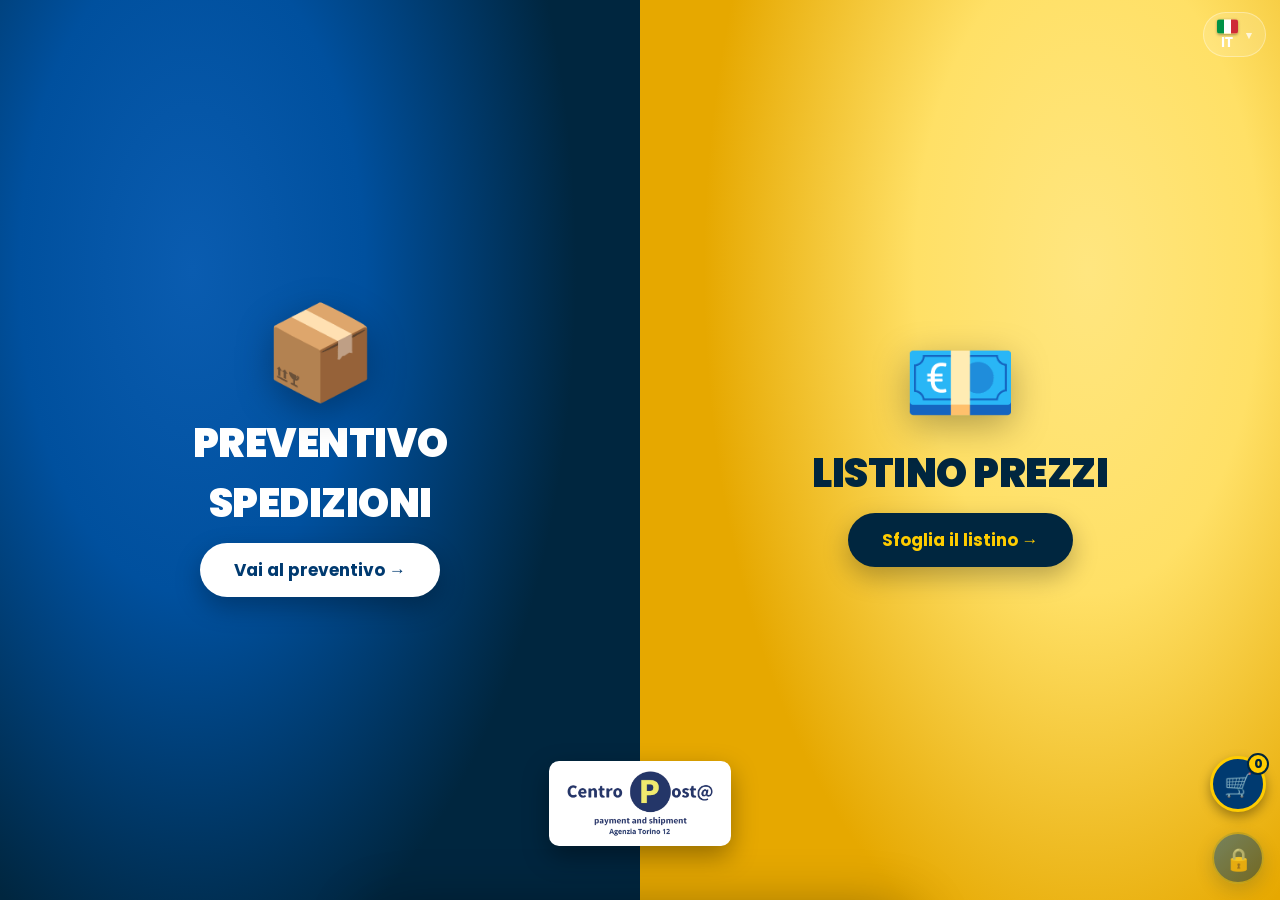
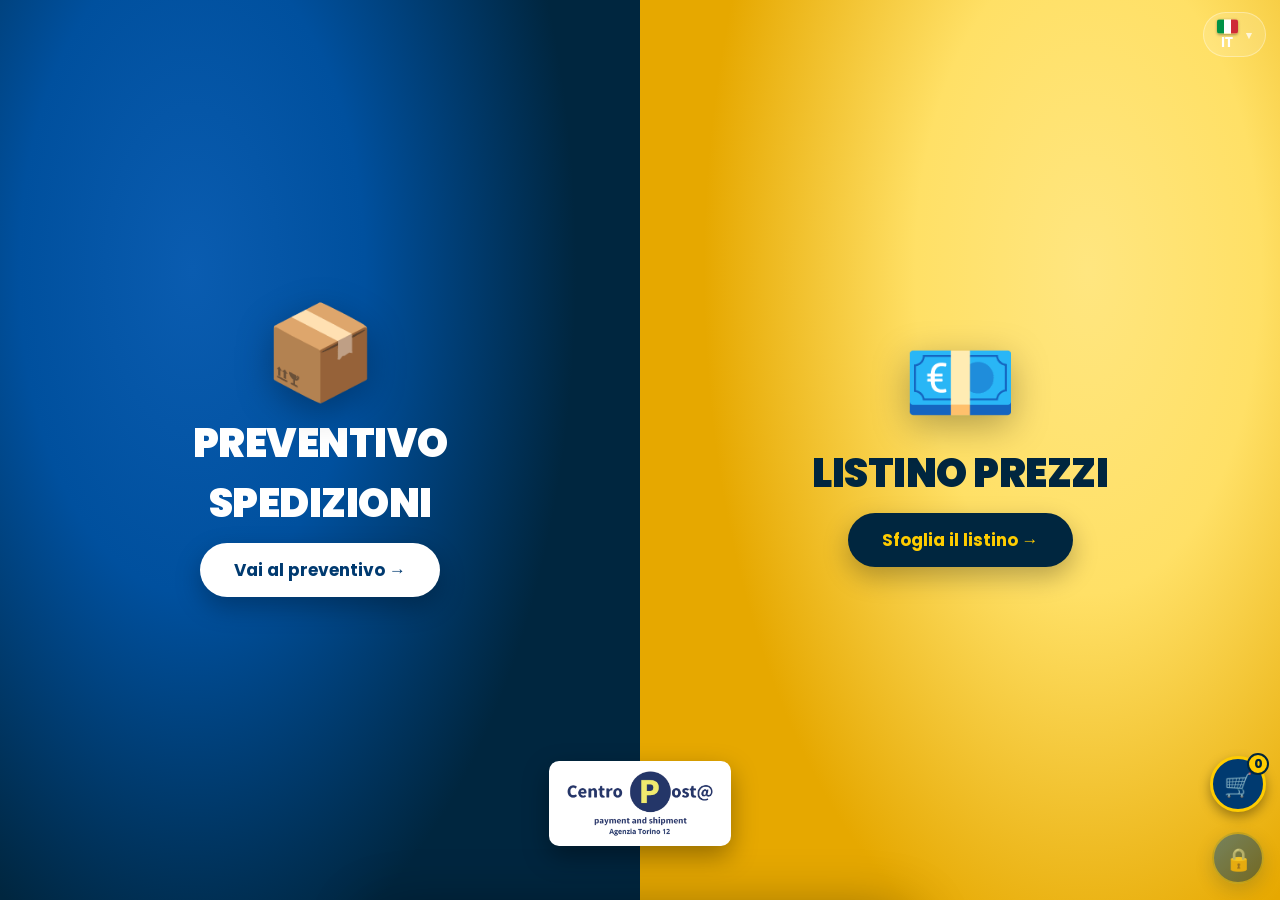
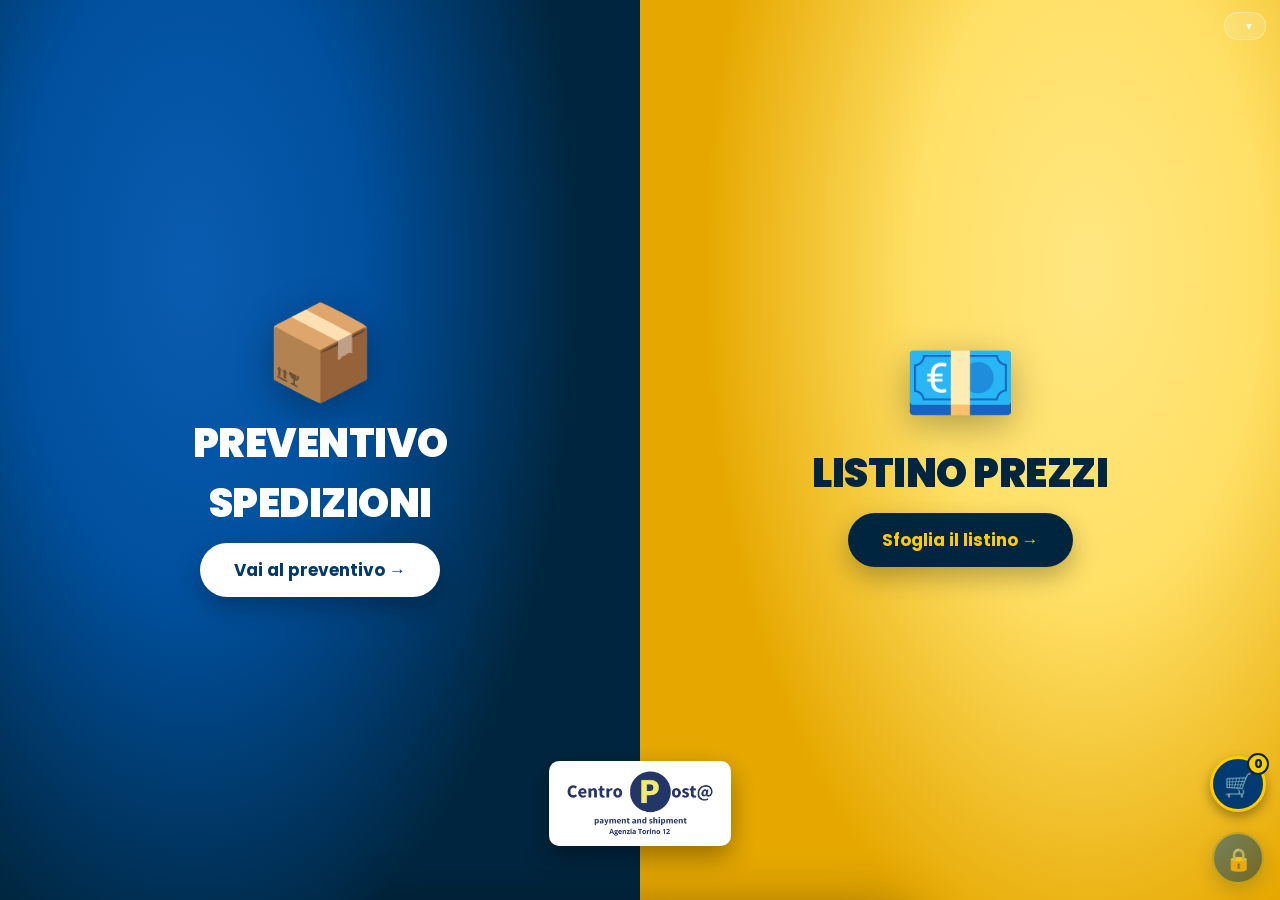
